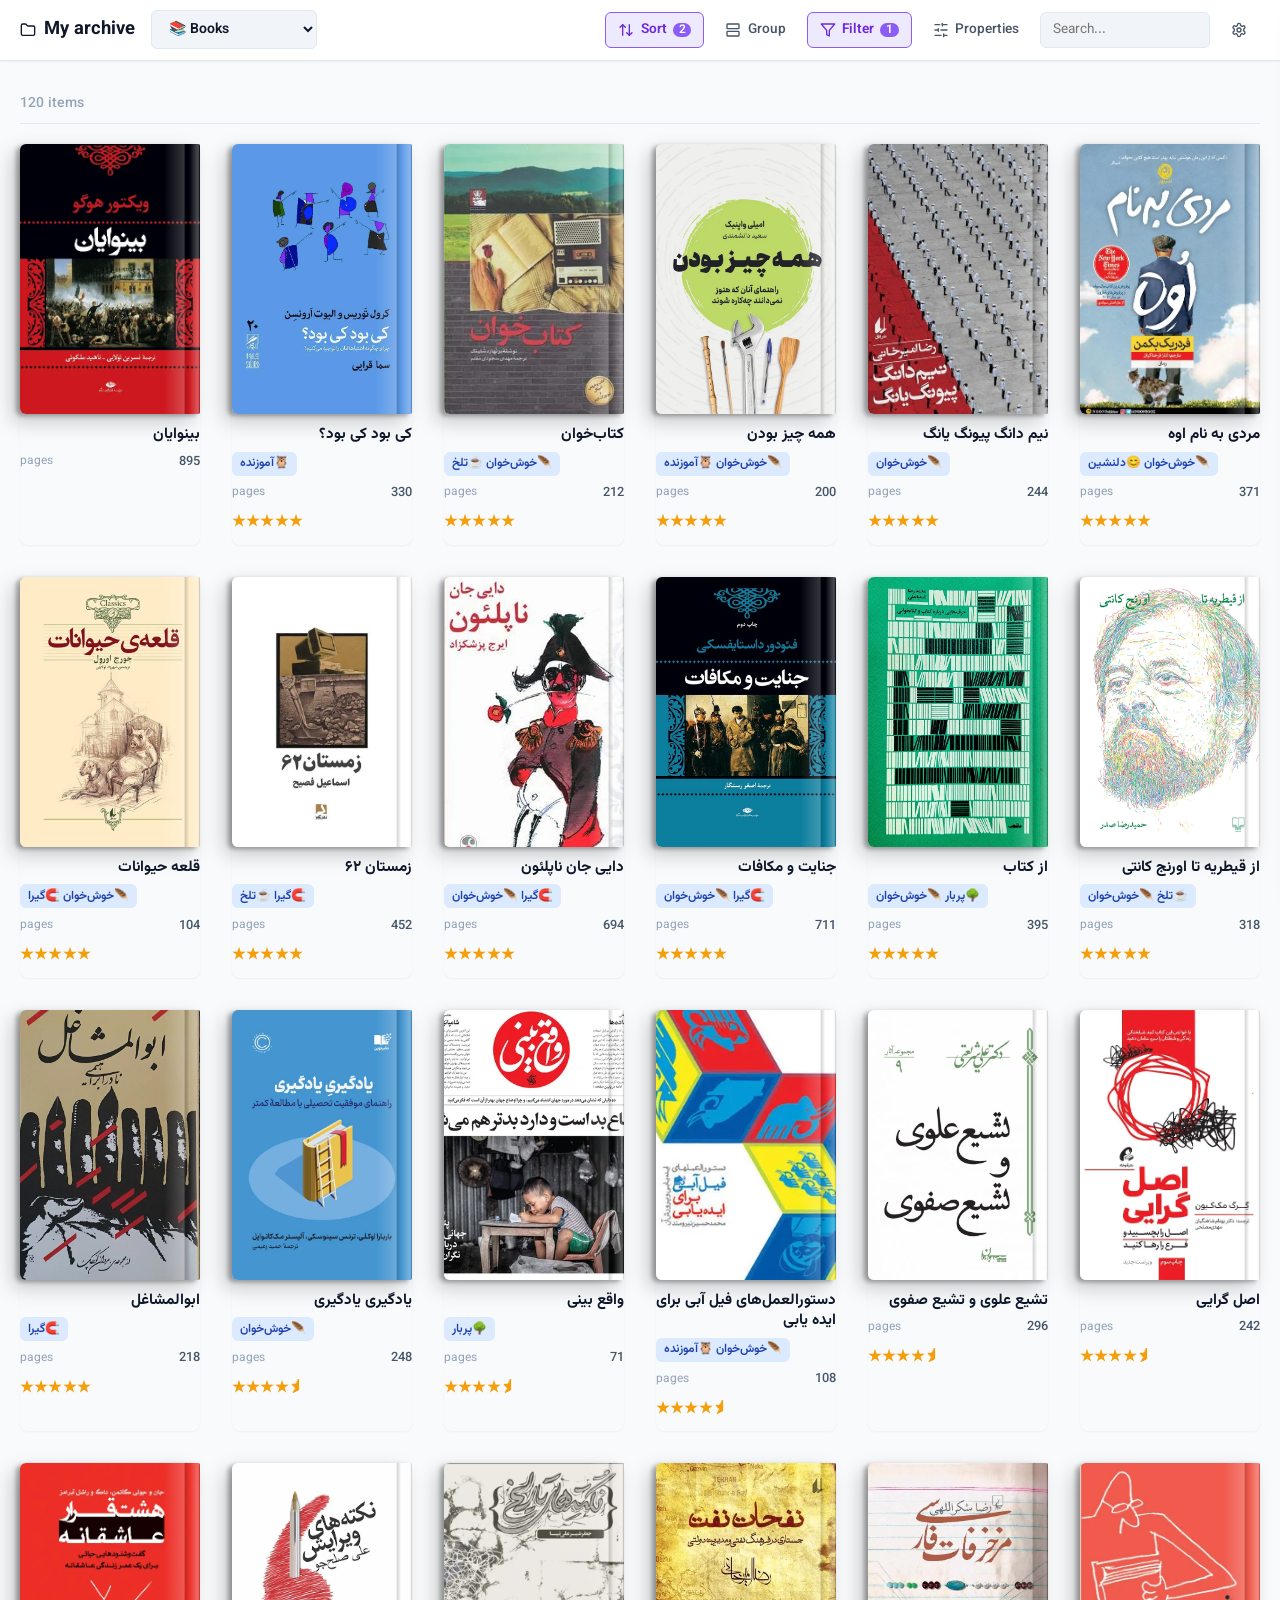
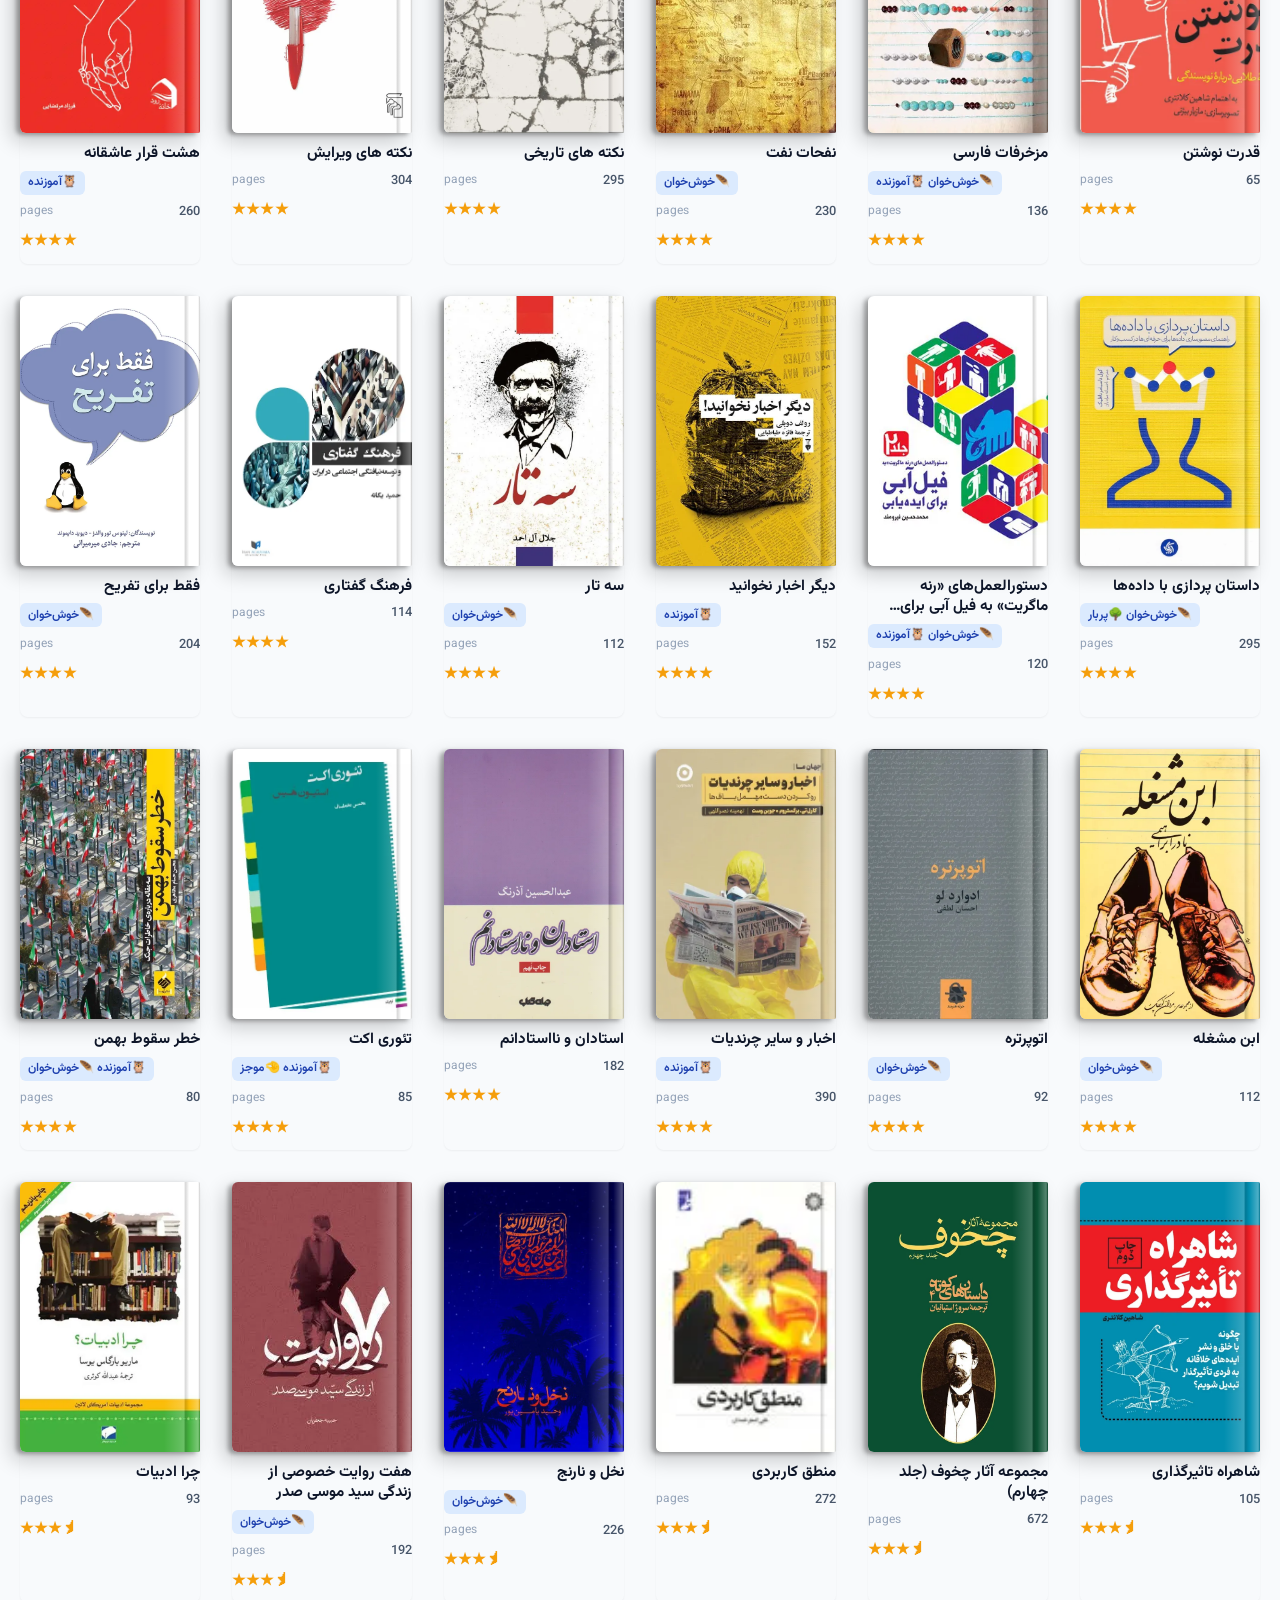
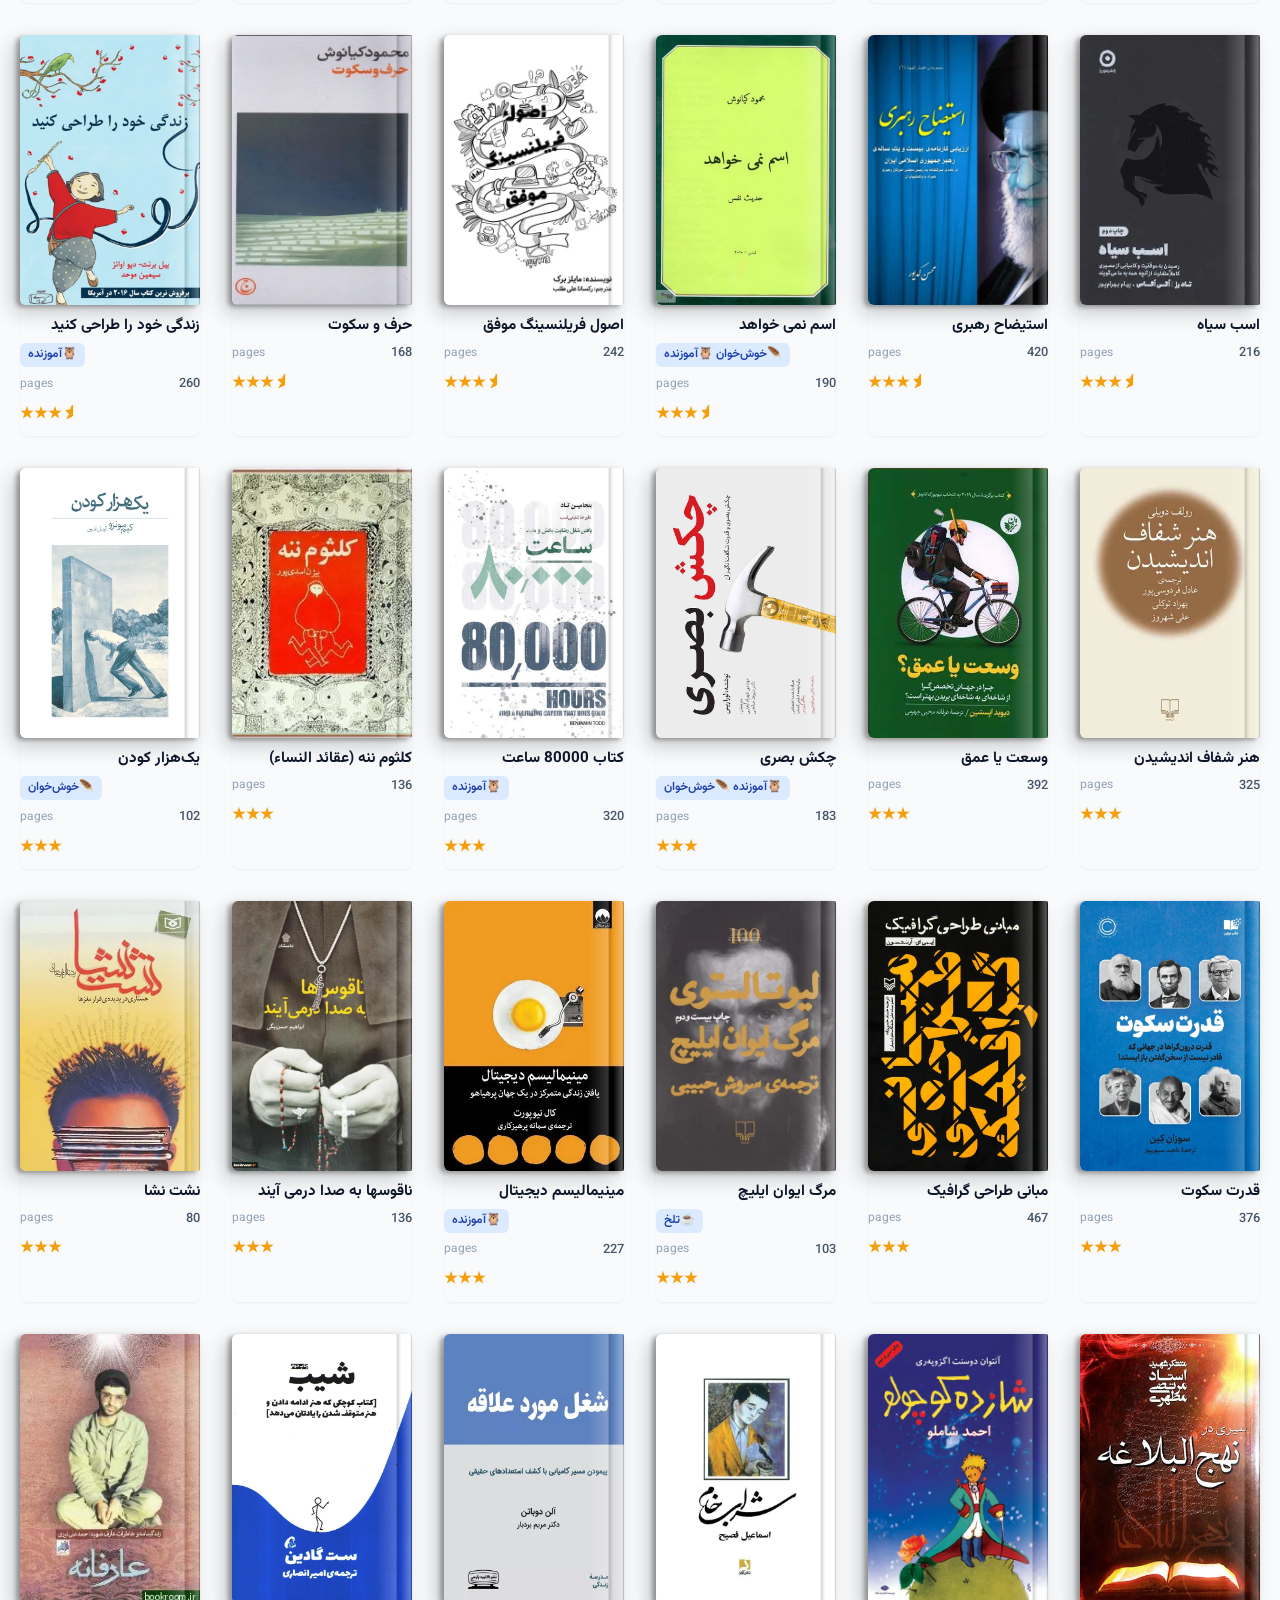
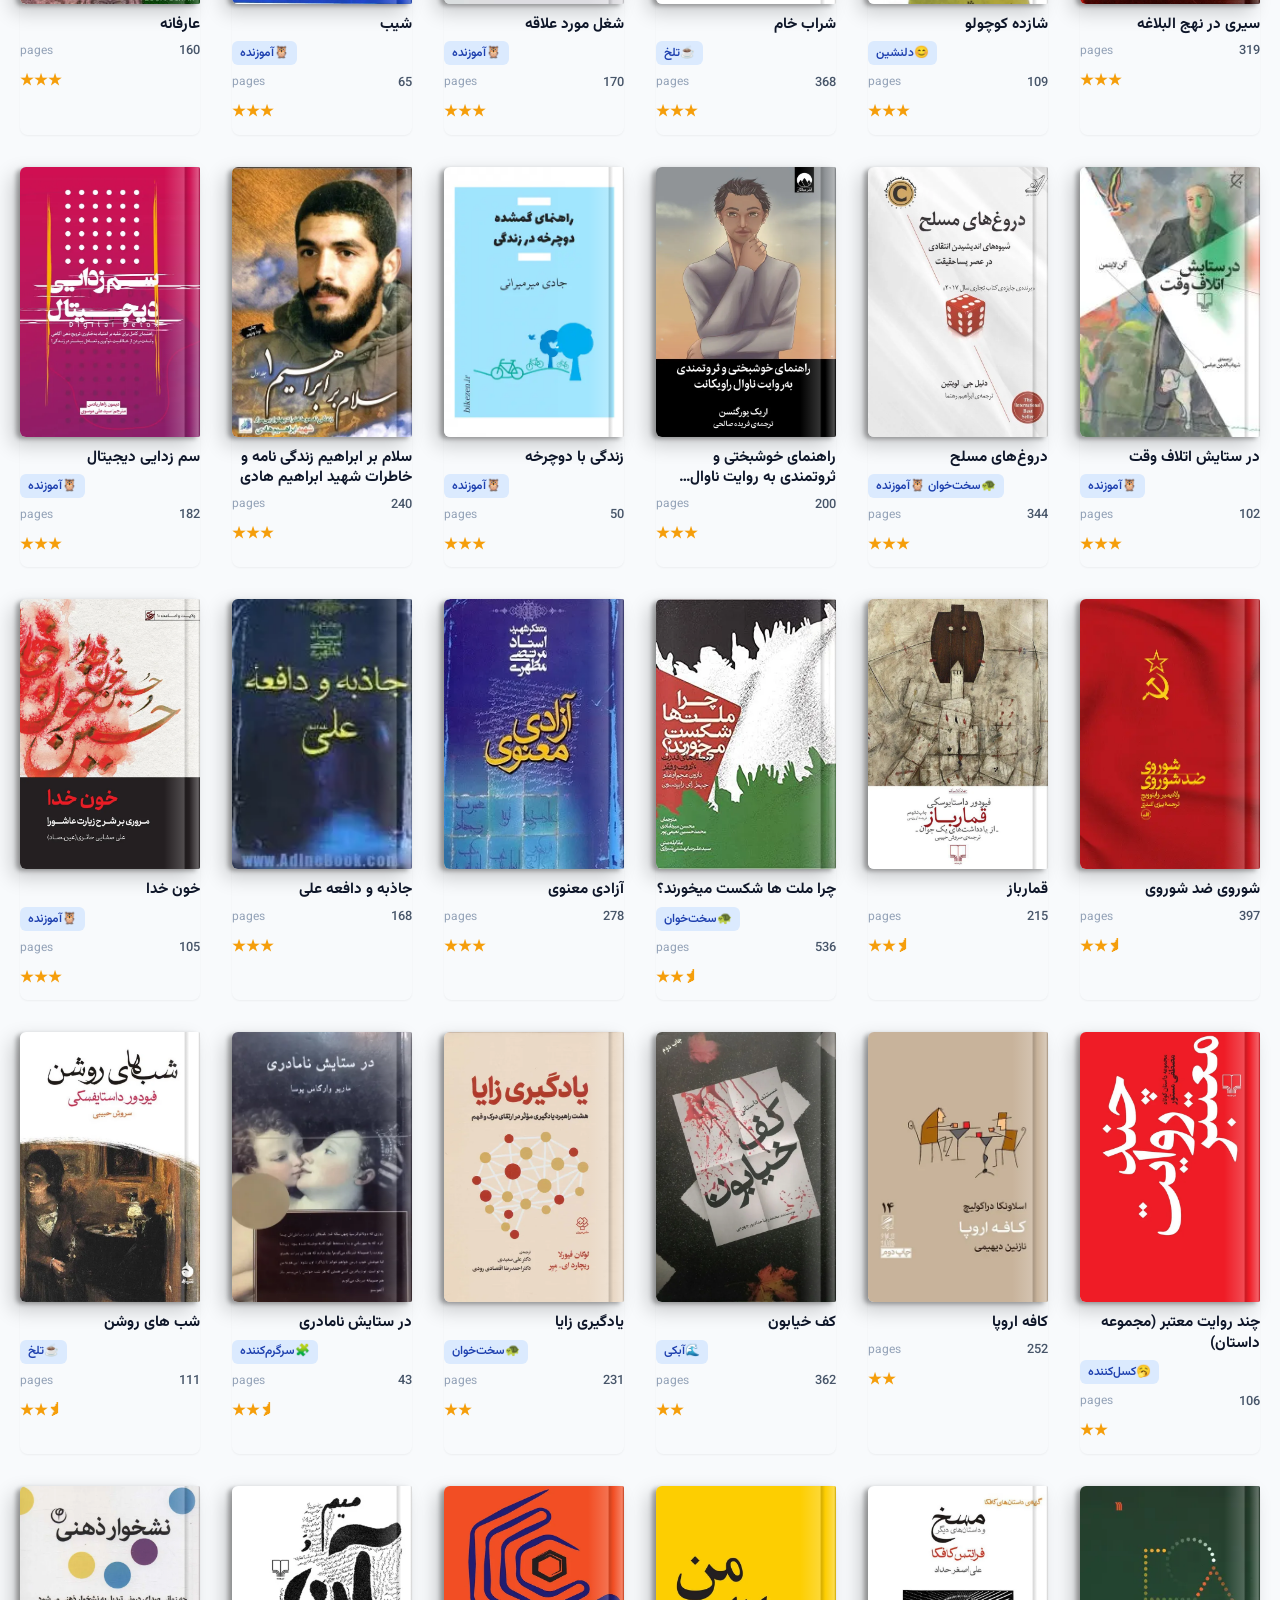
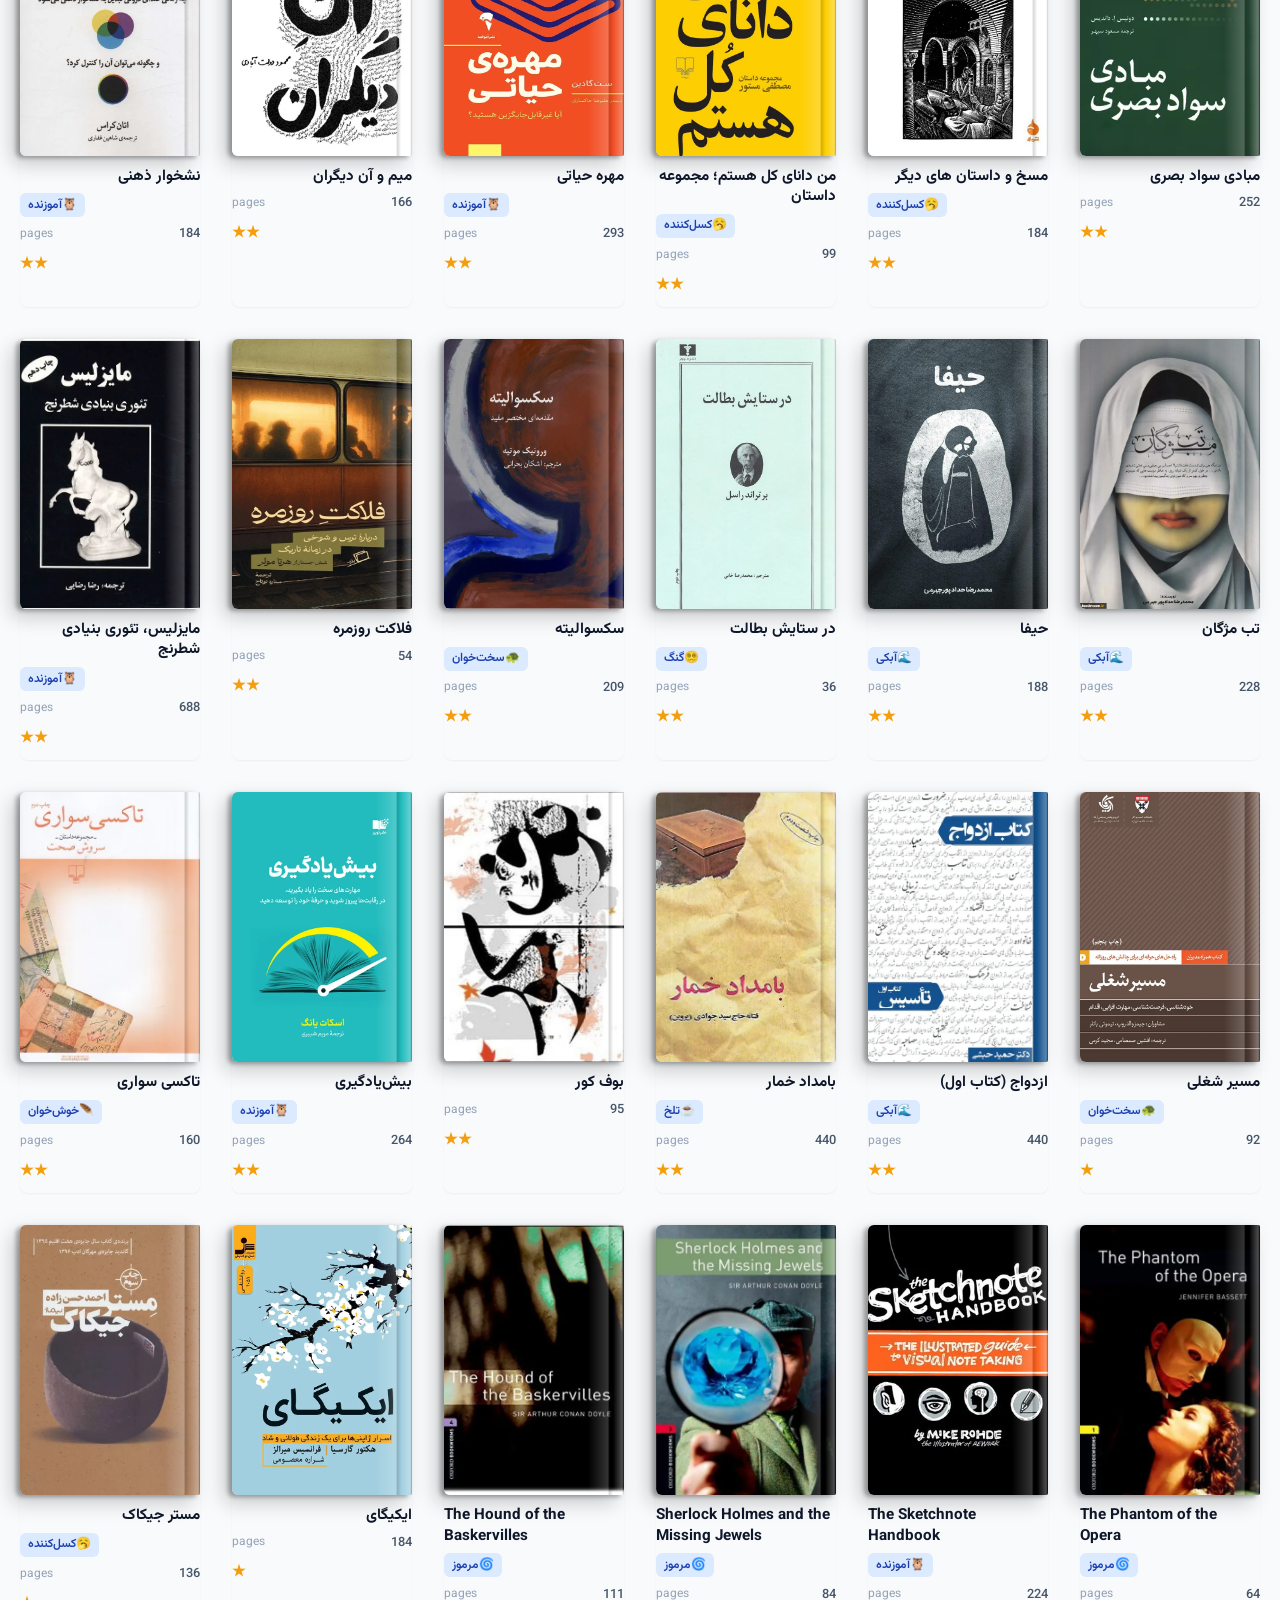
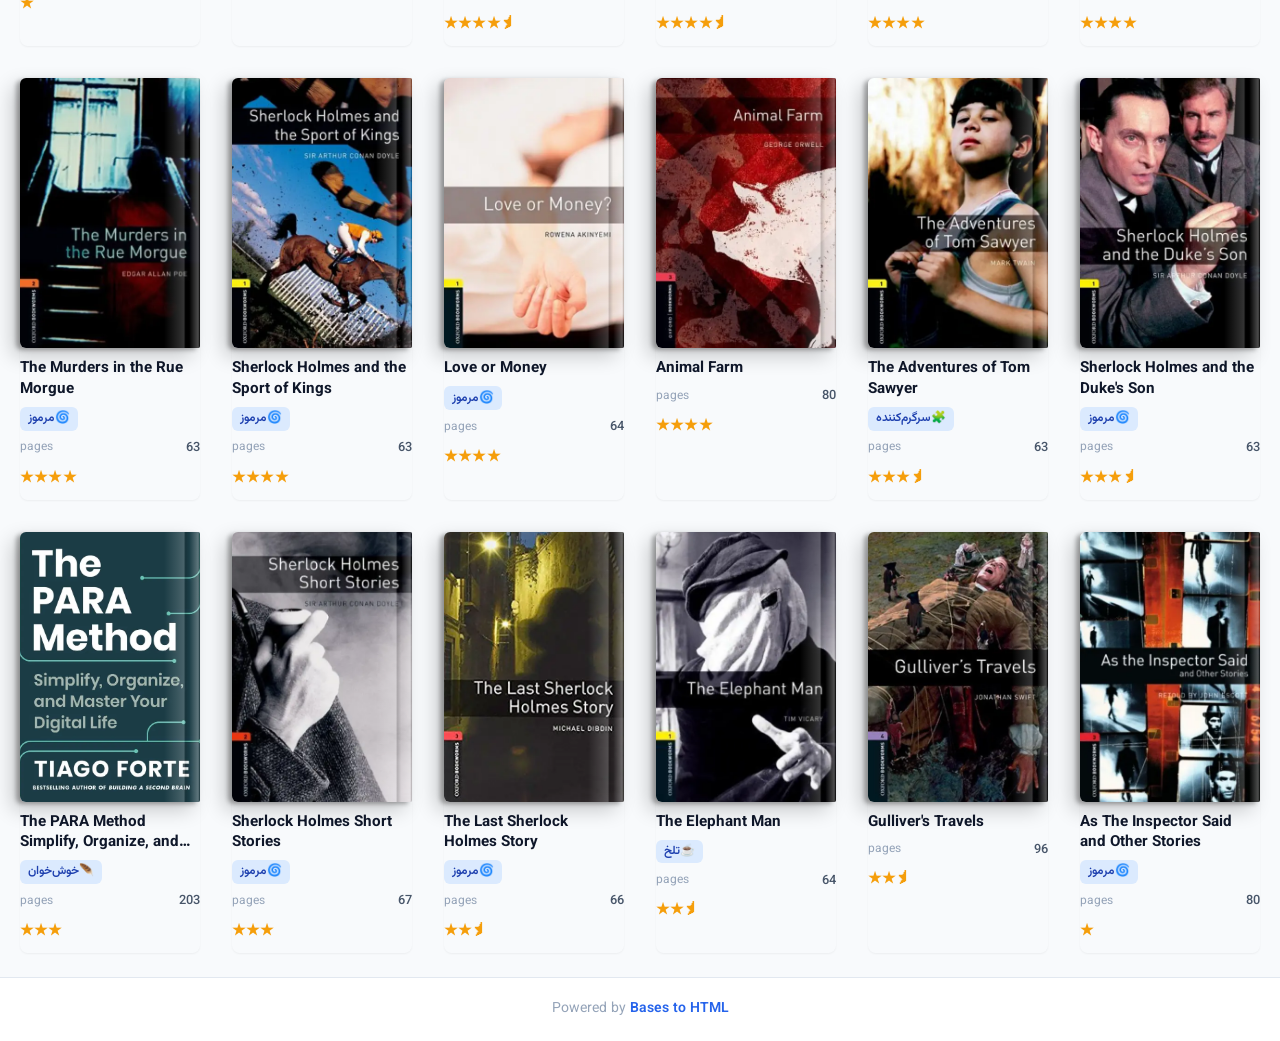
==== index.html @ 2ab8ea25 "first" ====
<!DOCTYPE html>
<html lang="en" data-theme="dark" data-width="normal" data-font="vazirmatn" style="--card-size: 180px; --aspect-ratio: 1.5; --css-aspect-ratio: 0.6666666666666666; --image-fit: cover;">
<head>
  <meta charset="UTF-8">
  <meta name="viewport" content="width=device-width, initial-scale=1.0">
  <title>My archive</title>
  <link rel="preconnect" href="https://fonts.googleapis.com">
<link rel="preconnect" href="https://fonts.gstatic.com" crossorigin>
<link href="https://fonts.googleapis.com/css2?family=Inter:wght@400;500;600;700&family=Vazirmatn:wght@400;500;600;700&display=swap" rel="stylesheet">
  <link rel="stylesheet" href="assets/css/styles.css">
  
</head>
<body data-base-id="all" data-base-name="all">
  <svg xmlns="http://www.w3.org/2000/svg" style="display:none;" aria-hidden="true">
  <defs>
    <!-- Folder -->
    <symbol id="lucide-folder" viewBox="0 0 24 24" fill="none" stroke="currentColor" stroke-width="2" stroke-linecap="round" stroke-linejoin="round">
      <path d="M20 20a2 2 0 0 0 2-2V8a2 2 0 0 0-2-2h-7.9a2 2 0 0 1-1.69-.9L9.6 3.9A2 2 0 0 0 7.93 3H4a2 2 0 0 0-2 2v13a2 2 0 0 0 2 2Z"/>
    </symbol>

    <!-- Sort (arrow-up-down) -->
    <symbol id="lucide-sort" viewBox="0 0 24 24" fill="none" stroke="currentColor" stroke-width="2" stroke-linecap="round" stroke-linejoin="round">
      <path d="m21 16-4 4-4-4"/><path d="M17 20V4"/><path d="m3 8 4-4 4 4"/><path d="M7 4v16"/>
    </symbol>

    <!-- Group (rows-2) -->
    <symbol id="lucide-group" viewBox="0 0 24 24" fill="none" stroke="currentColor" stroke-width="2" stroke-linecap="round" stroke-linejoin="round">
      <rect width="18" height="7" x="3" y="3" rx="1"/><rect width="18" height="7" x="3" y="14" rx="1"/>
    </symbol>

    <!-- Filter -->
    <symbol id="lucide-filter" viewBox="0 0 24 24" fill="none" stroke="currentColor" stroke-width="2" stroke-linecap="round" stroke-linejoin="round">
      <polygon points="22 3 2 3 10 12.46 10 19 14 21 14 12.46 22 3"/>
    </symbol>

    <!-- Properties (sliders-horizontal) -->
    <symbol id="lucide-properties" viewBox="0 0 24 24" fill="none" stroke="currentColor" stroke-width="2" stroke-linecap="round" stroke-linejoin="round">
      <line x1="21" x2="14" y1="4" y2="4"/><line x1="10" x2="3" y1="4" y2="4"/>
      <line x1="21" x2="12" y1="12" y2="12"/><line x1="8" x2="3" y1="12" y2="12"/>
      <line x1="21" x2="16" y1="20" y2="20"/><line x1="12" x2="3" y1="20" y2="20"/>
      <line x1="14" x2="14" y1="2" y2="6"/><line x1="8" x2="8" y1="10" y2="14"/><line x1="16" x2="16" y1="18" y2="22"/>
    </symbol>

    <!-- Search -->
    <symbol id="lucide-search" viewBox="0 0 24 24" fill="none" stroke="currentColor" stroke-width="2" stroke-linecap="round" stroke-linejoin="round">
      <circle cx="11" cy="11" r="8"/><path d="m21 21-4.3-4.3"/>
    </symbol>

    <!-- Settings -->
    <symbol id="lucide-settings" viewBox="0 0 24 24" fill="none" stroke="currentColor" stroke-width="2" stroke-linecap="round" stroke-linejoin="round">
      <path d="M12.22 2h-.44a2 2 0 0 0-2 2v.18a2 2 0 0 1-1 1.73l-.43.25a2 2 0 0 1-2 0l-.15-.08a2 2 0 0 0-2.73.73l-.22.38a2 2 0 0 0 .73 2.73l.15.1a2 2 0 0 1 1 1.72v.51a2 2 0 0 1-1 1.74l-.15.09a2 2 0 0 0-.73 2.73l.22.38a2 2 0 0 0 2.73.73l.15-.08a2 2 0 0 1 2 0l.43.25a2 2 0 0 1 1 1.73V20a2 2 0 0 0 2 2h.44a2 2 0 0 0 2-2v-.18a2 2 0 0 1 1-1.73l.43-.25a2 2 0 0 1 2 0l.15.08a2 2 0 0 0 2.73-.73l.22-.39a2 2 0 0 0-.73-2.73l-.15-.08a2 2 0 0 1-1-1.74v-.5a2 2 0 0 1 1-1.74l.15-.09a2 2 0 0 0 .73-2.73l-.22-.38a2 2 0 0 0-2.73-.73l-.15.08a2 2 0 0 1-2 0l-.43-.25a2 2 0 0 1-1-1.73V4a2 2 0 0 0-2-2z"/><circle cx="12" cy="12" r="3"/>
    </symbol>

    <!-- Plus -->
    <symbol id="lucide-plus" viewBox="0 0 24 24" fill="none" stroke="currentColor" stroke-width="2" stroke-linecap="round" stroke-linejoin="round">
      <path d="M5 12h14"/><path d="M12 5v14"/>
    </symbol>

    <!-- Trash-2 -->
    <symbol id="lucide-trash" viewBox="0 0 24 24" fill="none" stroke="currentColor" stroke-width="2" stroke-linecap="round" stroke-linejoin="round">
      <path d="M3 6h18"/><path d="M19 6v14c0 1-1 2-2 2H7c-1 0-2-1-2-2V6"/><path d="M8 6V4c0-1 1-2 2-2h4c1 0 2 1 2 2v2"/><line x1="10" x2="10" y1="11" y2="17"/><line x1="14" x2="14" y1="11" y2="17"/>
    </symbol>

    <!-- Grip-vertical -->
    <symbol id="lucide-grip-vertical" viewBox="0 0 24 24" fill="none" stroke="currentColor" stroke-width="2" stroke-linecap="round" stroke-linejoin="round">
      <circle cx="9" cy="12" r="1"/><circle cx="9" cy="5" r="1"/><circle cx="9" cy="19" r="1"/><circle cx="15" cy="12" r="1"/><circle cx="15" cy="5" r="1"/><circle cx="15" cy="19" r="1"/>
    </symbol>

    <!-- X -->
    <symbol id="lucide-x" viewBox="0 0 24 24" fill="none" stroke="currentColor" stroke-width="2" stroke-linecap="round" stroke-linejoin="round">
      <path d="M18 6 6 18"/><path d="m6 6 12 12"/>
    </symbol>

    <!-- Book-open -->
    <symbol id="lucide-book-open" viewBox="0 0 24 24" fill="none" stroke="currentColor" stroke-width="2" stroke-linecap="round" stroke-linejoin="round">
      <path d="M2 3h6a4 4 0 0 1 4 4v14a3 3 0 0 0-3-3H2z"/><path d="M22 3h-6a4 4 0 0 0-4 4v14a3 3 0 0 1 3-3h7z"/>
    </symbol>

    <!-- Sun -->
    <symbol id="lucide-sun" viewBox="0 0 24 24" fill="none" stroke="currentColor" stroke-width="2" stroke-linecap="round" stroke-linejoin="round">
      <circle cx="12" cy="12" r="4"/><path d="M12 2v2"/><path d="M12 20v2"/><path d="m4.93 4.93 1.41 1.41"/><path d="m17.66 17.66 1.41 1.41"/><path d="M2 12h2"/><path d="M20 12h2"/><path d="m6.34 17.66-1.41 1.41"/><path d="m19.07 4.93-1.41 1.41"/>
    </symbol>

    <!-- Moon -->
    <symbol id="lucide-moon" viewBox="0 0 24 24" fill="none" stroke="currentColor" stroke-width="2" stroke-linecap="round" stroke-linejoin="round">
      <path d="M12 3a6 6 0 0 0 9 9 9 9 0 1 1-9-9Z"/>
    </symbol>

    <!-- Type (Text property) -->
    <symbol id="lucide-type" viewBox="0 0 24 24" fill="none" stroke="currentColor" stroke-width="2" stroke-linecap="round" stroke-linejoin="round">
      <polyline points="4 7 4 4 20 4 20 7"/><line x1="9" x2="15" y1="20" y2="20"/><line x1="12" x2="12" y1="4" y2="20"/>
    </symbol>

    <!-- Hash (Number property) -->
    <symbol id="lucide-hash" viewBox="0 0 24 24" fill="none" stroke="currentColor" stroke-width="2" stroke-linecap="round" stroke-linejoin="round">
      <line x1="4" x2="20" y1="9" y2="9"/><line x1="4" x2="20" y1="15" y2="15"/><line x1="10" x2="8" y1="3" y2="21"/><line x1="16" x2="14" y1="3" y2="21"/>
    </symbol>

    <!-- Calendar (Date property) -->
    <symbol id="lucide-calendar" viewBox="0 0 24 24" fill="none" stroke="currentColor" stroke-width="2" stroke-linecap="round" stroke-linejoin="round">
      <path d="M8 2v4"/><path d="M16 2v4"/><rect width="18" height="18" x="3" y="4" rx="2"/><path d="M3 10h18"/>
    </symbol>

    <!-- Check-square (Checkbox property) -->
    <symbol id="lucide-check-square" viewBox="0 0 24 24" fill="none" stroke="currentColor" stroke-width="2" stroke-linecap="round" stroke-linejoin="round">
      <rect width="18" height="18" x="3" y="3" rx="2"/><path d="m9 12 2 2 4-4"/>
    </symbol>

    <!-- Tag (List/Tags property) -->
    <symbol id="lucide-tag" viewBox="0 0 24 24" fill="none" stroke="currentColor" stroke-width="2" stroke-linecap="round" stroke-linejoin="round">
      <path d="M12.586 2.586A2 2 0 0 0 11.172 2H4a2 2 0 0 0-2 2v7.172a2 2 0 0 0 .586 1.414l8.704 8.704a2.426 2.426 0 0 0 3.42 0l6.58-6.58a2.426 2.426 0 0 0 0-3.42z"/><circle cx="7.5" cy="7.5" r=".5" fill="currentColor"/>
    </symbol>

    <!-- Link-2 (Link property) -->
    <symbol id="lucide-link-2" viewBox="0 0 24 24" fill="none" stroke="currentColor" stroke-width="2" stroke-linecap="round" stroke-linejoin="round">
      <path d="M9 17H7A5 5 0 0 1 7 7h2"/><path d="M15 7h2a5 5 0 1 1 0 10h-2"/><line x1="8" x2="16" y1="12" y2="12"/>
    </symbol>

    <!-- File-text (File property) -->
    <symbol id="lucide-file-text" viewBox="0 0 24 24" fill="none" stroke="currentColor" stroke-width="2" stroke-linecap="round" stroke-linejoin="round">
      <path d="M15 2H6a2 2 0 0 0-2 2v16a2 2 0 0 0 2 2h12a2 2 0 0 0 2-2V7Z"/><path d="M14 2v4a2 2 0 0 0 2 2h4"/><path d="M10 9H8"/><path d="M16 13H8"/><path d="M16 17H8"/>
    </symbol>

    <!-- Calculator (Formula property) -->
    <symbol id="lucide-calculator" viewBox="0 0 24 24" fill="none" stroke="currentColor" stroke-width="2" stroke-linecap="round" stroke-linejoin="round">
      <rect width="16" height="20" x="4" y="2" rx="2"/><line x1="8" x2="16" y1="6" y2="6"/><line x1="16" x2="16" y1="14" y2="18"/><path d="M16 10h.01"/><path d="M12 10h.01"/><path d="M8 10h.01"/><path d="M12 14h.01"/><path d="M8 14h.01"/><path d="M12 18h.01"/><path d="M8 18h.01"/>
    </symbol>

    <!-- Image (Cover placeholder) -->
    <symbol id="lucide-image" viewBox="0 0 24 24" fill="none" stroke="currentColor" stroke-width="2" stroke-linecap="round" stroke-linejoin="round">
      <rect width="18" height="18" x="3" y="3" rx="2"/><circle cx="9" cy="9" r="2"/><path d="m21 15-3.086-3.086a2 2 0 0 0-2.828 0L6 21"/>
    </symbol>
  </defs>
</svg>

  <!-- Navbar -->
  <nav class="navbar">
    <div class="navbar-container">
      <div class="nav-brand-group">
        <a href="index.html" class="nav-brand" title="Home">
          <svg class="b2h-icon" aria-hidden="true"><use href="#lucide-folder"></use></svg>
          <span>My archive</span>
        </a>
        <div class="view-selector-wrapper">
          <select id="viewSelect" class="view-select">
            <option value="0">📚 Books</option>
<option value="1">🎬 Movies</option>
<option value="2">📺 Series</option>
<option value="3">🎈 Animations</option>
<option value="4">🎥 Documentaries</option>
<option value="5">⌛ Shorts</option>
<option value="6">🎭 Theatre</option>
<option value="7">🎙️ Podcasts</option>
<option value="8">✨ Medias</option>
          </select>
        </div>
      </div>

      <div class="nav-controls">
        <!-- Sort Button & Popover -->
        <div class="toolbar-btn-group">
          <button id="sortToggleBtn" class="toolbar-btn" title="Sort items">
            <svg class="b2h-icon" aria-hidden="true"><use href="#lucide-sort"></use></svg>
            <span>Sort</span>
            <span id="sortCountBadge" class="toolbar-btn-badge" style="display:none;">0</span>
          </button>
          <div id="sortPopover" class="bases-popover popover-align-left">
            <div class="popover-header">Sort by</div>
            <div id="sortRulesList" class="popover-rules-list"></div>
            <button id="addSortBtn" class="popover-add-btn"><svg class="b2h-icon b2h-icon-xs" aria-hidden="true"><use href="#lucide-plus"></use></svg> Add sort</button>
          </div>
        </div>

        <!-- Group Button & Popover -->
        <div class="toolbar-btn-group">
          <button id="groupToggleBtn" class="toolbar-btn" title="Group items">
            <svg class="b2h-icon" aria-hidden="true"><use href="#lucide-group"></use></svg>
            <span>Group</span>
          </button>
          <div id="groupPopover" class="bases-popover popover-align-left">
            <div class="popover-header">Group by</div>
            <div id="groupRulesList" class="popover-rules-list"></div>
            <button id="addGroupBtn" class="popover-add-btn"><svg class="b2h-icon b2h-icon-xs" aria-hidden="true"><use href="#lucide-plus"></use></svg> Add group</button>
          </div>
        </div>

        <!-- Filter Button & Popover -->
        <div class="toolbar-btn-group">
          <button id="filterToggleBtn" class="toolbar-btn" title="Filter items">
            <svg class="b2h-icon" aria-hidden="true"><use href="#lucide-filter"></use></svg>
            <span>Filter</span>
            <span id="filterCountBadge" class="toolbar-btn-badge" style="display:none;">0</span>
          </button>
          <div id="filterPopover" class="bases-popover popover-align-left" style="min-width: 440px;">
            <div class="popover-header">Filter</div>
            <div id="filterRulesList" class="popover-rules-list"></div>
            <button id="addFilterBtn" class="popover-add-btn"><svg class="b2h-icon b2h-icon-xs" aria-hidden="true"><use href="#lucide-plus"></use></svg> Add filter</button>
          </div>
        </div>

        <!-- Properties Button & Popover -->
        <div class="toolbar-btn-group">
          <button id="propertiesToggleBtn" class="toolbar-btn" title="Shown properties">
            <svg class="b2h-icon" aria-hidden="true"><use href="#lucide-properties"></use></svg>
            <span>Properties</span>
          </button>
          <div id="propertiesPopover" class="bases-popover popover-align-left">
            <div class="popover-header">Card properties</div>
            <div id="propertiesList" class="popover-rules-list"></div>
          </div>
        </div>

        <!-- Search Box -->
        <div class="search-box">
          <input type="text" id="searchInput" class="search-input" placeholder="Search..." autocomplete="off">
          <button id="searchClearBtn" class="search-clear-btn" title="Clear search"><svg class="b2h-icon b2h-icon-xs" aria-hidden="true"><use href="#lucide-x"></use></svg></button>
        </div>

        <!-- Settings Button -->
        <button id="settingsBtn" class="toolbar-btn" title="Display settings">
          <svg class="b2h-icon" aria-hidden="true"><use href="#lucide-settings"></use></svg>
        </button>
      </div>
    </div>
  </nav>

  <!-- Main content -->
  <main class="main-content" data-view-id="view-c9h2q9" data-view-name="📚 Books" data-view-type="cards">
    <div class="content-status-bar bases-status-bar">
      <span id="itemCountBadge" class="item-count-badge bases-item-count">0 items</span>
    </div>

    <div id="contentContainer" class="content-container bases-view-container"></div>
  </main>

  <!-- Settings drawer -->
  <div id="settingsDrawer" class="settings-drawer">
    <div class="drawer-header">
      <span class="drawer-title">Settings</span>
      <button id="drawerCloseBtn" class="drawer-close-btn"><svg class="b2h-icon" aria-hidden="true"><use href="#lucide-x"></use></svg></button>
    </div>
    <div class="drawer-body">
      <div class="setting-row">
        <span class="setting-label">Theme</span>
        <span class="setting-desc">Switch between light and dark display</span>
        <div class="theme-toggle-group">
          <button id="themeLightBtn" class="theme-toggle-btn"><svg class="b2h-icon b2h-icon-sm" aria-hidden="true"><use href="#lucide-sun"></use></svg> Light</button>
          <button id="themeDarkBtn" class="theme-toggle-btn active"><svg class="b2h-icon b2h-icon-sm" aria-hidden="true"><use href="#lucide-moon"></use></svg> Dark</button>
        </div>
      </div>

      <div class="setting-row">
        <span class="setting-label">Page width</span>
        <span class="setting-desc">Adjust the reading width</span>
        <div class="width-toggle-group">
          <button id="widthNarrowBtn" class="width-toggle-btn">Narrow</button>
          <button id="widthNormalBtn" class="width-toggle-btn active">Normal</button>
          <button id="widthFullBtn" class="width-toggle-btn">Full</button>
        </div>
      </div>

      <div class="setting-row">
        <span class="setting-label">Font</span>
        <span class="setting-desc">Select typography style</span>
        <select id="fontSelect" class="font-select">
          <option value="vazirmatn">Vazirmatn (Default)</option>
          <option value="inter">Inter</option>
          <option value="system-sans">System Sans-Serif</option>
          <option value="system-serif">System Serif</option>
        </select>
      </div>
    </div>
  </div>

  <!-- Note details modal -->
  <div id="modalOverlay" class="modal-overlay"></div>
  <div id="noteModal" class="note-modal">
    <div class="modal-header">
      <h2 id="modalTitle" class="modal-title"></h2>
      <button id="modalCloseBtn" class="modal-close-btn"><svg class="b2h-icon" aria-hidden="true"><use href="#lucide-x"></use></svg></button>
    </div>
    <div class="modal-body">
      <div id="modalProperties" class="modal-properties"></div>
      <div id="modalMarkdownContent" class="modal-markdown-content" dir="auto"></div>
    </div>
  </div>

  <!-- Footer -->
  <footer class="site-footer">
    Powered by <a href="https://github.com/fardm/bases-to-html" target="_blank" rel="noopener">Bases to HTML</a>
  </footer>

  <!-- Data island -->
  <script id="base-data" type="application/json">
    {"base":{"id":"all","title":"all","formulas":{"starRating":"if(rating == 5, \"★★★★★\",\nif(rating == 4.5, \"★★★★⯨\",\nif(rating == 4, \"★★★★\",\nif(rating == 3.5, \"★★★⯨\",\nif(rating == 3, \"★★★\",\nif(rating == 2.5, \"★★⯨\",\nif(rating == 2, \"★★\",\nif(rating == 1.5, \"★⯨\",\nif(rating == 1, \"★\",\n\"\"\n)))))))))"},"summaries":{},"views":[{"id":"view-c9h2q9","type":"cards","name":"📚 Books","filters":{"and":["file.hasTag(\"Book\")"]},"order":["file.name","badge","pages","formula.starRating"],"sort":[{"property":"language","direction":"DESC"},{"property":"rating","direction":"DESC"}],"image":"note.cover","cardSize":180,"imageAspectRatio":1.5,"imageFit":""},{"id":"view-5iuhnd","type":"cards","name":"🎬 Movies","filters":{"and":["file.hasTag(\"Movie\")","file.name != \"New Movie\"","type.contains(\"film\")"]},"order":["file.name","badge","formula.starRating"],"sort":[{"property":"rating","direction":"DESC"}],"image":"note.cover","cardSize":200,"imageAspectRatio":1.5,"imageFit":""},{"id":"view-f8oh9p","type":"cards","name":"📺 Series","filters":{"and":["file.hasTag(\"Movie\")","file.name != \"New Movie\"","type == \"series\""]},"order":["file.name","badge","formula.starRating"],"sort":[{"property":"rating","direction":"DESC"}],"image":"note.cover","cardSize":200,"imageAspectRatio":1.55,"imageFit":""},{"id":"view-g5ze1y","type":"cards","name":"🎈 Animations","filters":{"and":["file.hasTag(\"Movie\")","file.name != \"New Movie\"","type == \"animation\""]},"order":["file.name","badge","formula.starRating"],"sort":[{"property":"date","direction":"DESC"}],"image":"note.cover","cardSize":200,"imageAspectRatio":1.5,"imageFit":""},{"id":"view-tejlu7","type":"cards","name":"🎥 Documentaries","filters":{"and":["file.hasTag(\"Movie\")","file.name != \"New Movie\"","type == \"documentary\""]},"order":["file.name","badge","formula.starRating"],"sort":[{"property":"date","direction":"DESC"}],"image":"note.cover","cardSize":200,"imageAspectRatio":1.5,"imageFit":""},{"id":"view-m21g2l","type":"cards","name":"⌛ Shorts","filters":{"and":["file.hasTag(\"Movie\")","file.name != \"New Movie\"","type == \"short\""]},"order":["file.name","badge","formula.starRating"],"sort":[{"property":"rating","direction":"DESC"}],"image":"note.cover","cardSize":200,"imageAspectRatio":1.5,"imageFit":""},{"id":"view-f1wqxu","type":"cards","name":"🎭 Theatre","filters":{"and":["file.hasTag(\"Movie\")","file.name != \"New Movie\"","type.contains(\"theatre\")"]},"order":["file.name","badge","formula.starRating"],"sort":[{"property":"rating","direction":"DESC"}],"image":"note.cover","cardSize":200,"imageAspectRatio":1.5,"imageFit":""},{"id":"view-of5t3g","type":"cards","name":"🎙️ Podcasts","filters":{"and":["file.hasTag(\"Podcast\")"]},"order":["file.name","badge","formula.starRating"],"sort":[{"property":"rating","direction":"DESC"}],"image":"note.cover","cardSize":180,"imageAspectRatio":1,"imageFit":""},{"id":"view-n2wrxs","type":"cards","name":"✨ Medias","filters":{"and":["file.hasTag(\"Media\")"]},"order":["file.name","author","formula.starRating"],"sort":[{"property":"date","direction":"DESC"},{"property":"rating","direction":"DESC"}],"image":"note.cover","cardSize":230,"imageAspectRatio":0.55,"imageFit":""}],"propertyTypes":{"file":{"id":"file","name":"file","type":"text","icon":"file-text"},"file.name":{"id":"file.name","name":"file.name","type":"text","icon":"file-text"},"file.tags":{"id":"file.tags","name":"file.tags","type":"list","icon":"tag"},"author":{"id":"author","name":"author","type":"list","icon":"tag"},"translator":{"id":"translator","name":"translator","type":"text","icon":"type"},"pages":{"id":"pages","name":"pages","type":"number","icon":"hash"},"rating":{"id":"rating","name":"rating","type":"number","icon":"hash"},"date":{"id":"date","name":"date","type":"date","icon":"calendar"},"status":{"id":"status","name":"status","type":"text","icon":"type"},"cover":{"id":"cover","name":"cover","type":"link","icon":"link-2"},"tags":{"id":"tags","name":"tags","type":"list","icon":"tag"},"badge":{"id":"badge","name":"badge","type":"list","icon":"tag"},"genre":{"id":"genre","name":"genre","type":"text","icon":"type"},"cover_source":{"id":"cover_source","name":"cover_source","type":"text","icon":"type"},"type":{"id":"type","name":"type","type":"text","icon":"type"},"language":{"id":"language","name":"language","type":"text","icon":"type"},"length":{"id":"length","name":"length","type":"text","icon":"type"},"link":{"id":"link","name":"link","type":"list","icon":"tag"},"media_link":{"id":"media_link","name":"media_link","type":"text","icon":"type"},"video":{"id":"video","name":"video","type":"text","icon":"type"},"publisher":{"id":"publisher","name":"publisher","type":"text","icon":"type"},"year":{"id":"year","name":"year","type":"number","icon":"hash"},"blog":{"id":"blog","name":"blog","type":"text","icon":"type"},"aliases":{"id":"aliases","name":"aliases","type":"list","icon":"tag"},"source":{"id":"source","name":"source","type":"text","icon":"type"},"title":{"id":"title","name":"title","type":"text","icon":"type"},"media":{"id":"media","name":"media","type":"text","icon":"type"},"scoreImdb":{"id":"scoreImdb","name":"scoreImdb","type":"number","icon":"hash"},"country":{"id":"country","name":"country","type":"text","icon":"type"},"director":{"id":"director","name":"director","type":"list","icon":"tag"},"formula.starRating":{"id":"formula.starRating","name":"formula.starRating","type":"text","icon":"calculator"}}},"exportScope":"properties-only","exportedData":"filtered","items":[{"id":"Sources/یک‌هزار کودن.md","title":"یک‌هزار کودن","path":"Sources/یک‌هزار کودن.md","folder":"Sources","tags":["Book"],"properties":{"author":["Quim Monzó"],"translator":"آرمان امین","pages":102,"rating":3,"date":"2026-04-04T00:00:00.000Z","status":"🟩 Done","cover":"[[ykhzar-kwdn.webp]]","tags":["Book"],"badge":["🪶خوش‌خوان"],"genre":null,"cover_source":"https://m.media-amazon.com/images/S/compressed.photo.goodreads.com/books/1672576307i/75467513.jpg","type":"Short Story","language":"fa"},"computedFormulas":{"starRating":"★★★"},"coverImage":"assets/images/ykhzar-kwdn-50aj3s.webp","coverAssetRelativePath":"assets/images/ykhzar-kwdn-50aj3s.webp"},{"id":"Sources/یونابامبر.md","title":"یونابامبر","path":"Sources/یونابامبر.md","folder":"Sources","tags":["Podcast"],"properties":{"author":null,"length":"110 min","rating":4,"status":null,"date":"2025-03-28T00:00:00.000Z","link":null,"cover":"[[ywnabambr.webp]]","tags":["Podcast"],"cover_source":"https://s3.castbox.fm/2e/4e/ab/a277df9ddad004eb959e6299a939f501c7_scaled_v1_400.jpg"},"computedFormulas":{"starRating":"★★★★"},"coverImage":"assets/images/ywnabambr-7bvpll.webp","coverAssetRelativePath":"assets/images/ywnabambr-7bvpll.webp"},{"id":"Sources/یادگیری یادگیری.md","title":"یادگیری یادگیری","path":"Sources/یادگیری یادگیری.md","folder":"Sources","tags":["Book"],"properties":{"author":["Barbara Oakley"],"pages":248,"rating":4.5,"date":"2025-05-01T00:00:00.000Z","status":"✍ To write","cover":"[[yadgyry-yadgyry.webp]]","tags":["Book"],"badge":["🪶خوش‌خوان"],"cover_source":"https://images-na.ssl-images-amazon.com/images/S/compressed.photo.goodreads.com/books/1678958674i/123254244.jpg","language":"fa"},"computedFormulas":{"starRating":"★★★★⯨"},"coverImage":"assets/images/yadgyry-yadgyry-dts1cn.webp","coverAssetRelativePath":"assets/images/yadgyry-yadgyry-dts1cn.webp"},{"id":"Sources/یادگیری زایا.md","title":"یادگیری زایا","path":"Sources/یادگیری زایا.md","folder":"Sources","tags":["Book"],"properties":{"author":null,"pages":231,"rating":2,"date":"2025-05-17T00:00:00.000Z","status":"🟩 Done","cover":"[[yadgyry-zaya.webp]]","tags":["Book"],"badge":["🐢سخت‌خوان"],"cover_source":"https://www.iranketab.ir/Images/ProductImages/ddbb022862d746f693ec326801975f38.jpg","language":"fa"},"computedFormulas":{"starRating":"★★"},"coverImage":"assets/images/yadgyry-zaya-jksvtl.webp","coverAssetRelativePath":"assets/images/yadgyry-zaya-jksvtl.webp"},{"id":"Sources/گیزموندو.md","title":"گیزموندو","path":"Sources/گیزموندو.md","folder":"Sources","tags":["Podcast"],"properties":{"author":null,"length":"103 min","rating":4,"status":null,"date":"2025-10-05T00:00:00.000Z","link":[],"cover":"[[gyzmwndw.webp]]","tags":["Podcast"],"cover_source":"https://s3.castbox.fm/30/24/f7/f63f08f2652671621748ecbb7549e55202_scaled_v1_400.jpg"},"computedFormulas":{"starRating":"★★★★"},"coverImage":"assets/images/gyzmwndw-c0ikhr.webp","coverAssetRelativePath":"assets/images/gyzmwndw-c0ikhr.webp"},{"id":"Sources/گپ و گفت محمدرضا شعبانعلی و عادل طالبی.md","title":"گپ و گفت محمدرضا شعبانعلی و عادل طالبی","path":"Sources/گپ و گفت محمدرضا شعبانعلی و عادل طالبی.md","folder":"Sources","tags":["Podcast"],"properties":{"author":["[[محمدرضا شعبانعلی]]"],"length":"77 min","cover":"[[gp-w-gft-mhmdrdha-shabanaly-w-aadl-talby.webp]]","rating":3,"status":null,"link":["https://t.me/kar_kasb/16395"],"date":"2024-04-27T00:00:00.000Z","tags":["Podcast"],"cover_source":"https://s32.picofile.com/file/8478577818/%D8%B9%D8%A7%D8%AF%D9%84_%D8%B7%D8%A7%D9%84%D8%A8%DB%8C_%D8%B4%D8%B9%D8%A8%D8%A7%D9%86%D8%B9%D9%84%DB%8C.jpg"},"computedFormulas":{"starRating":"★★★"},"coverImage":"assets/images/gp-w-gft-mhmdrdha-shabanaly-w-aadl-talby-5s323r.webp","coverAssetRelativePath":"assets/images/gp-w-gft-mhmdrdha-shabanaly-w-aadl-talby-5s323r.webp"},{"id":"Sources/گفتگو با پیمان کرمی.md","title":"گفتگو با پیمان کرمی","path":"Sources/گفتگو با پیمان کرمی.md","folder":"Sources","tags":["Podcast"],"properties":{"author":["امین آرامش"],"length":"121 min","rating":4,"status":"🟩 Done","date":"2024-10-24T00:00:00.000Z","link":null,"cover":"[[gftgw-ba-pyman-krmy.webp]]","tags":["Podcast"],"cover_source":"https://s3.castbox.fm/aa/75/50/fc389bc28df41efe7fffefa5e9a16c5bed_scaled_v1_400.jpg"},"computedFormulas":{"starRating":"★★★★"},"coverImage":"assets/images/gftgw-ba-pyman-krmy-7uw74f.webp","coverAssetRelativePath":"assets/images/gftgw-ba-pyman-krmy-7uw74f.webp"},{"id":"Sources/گفتگو با مهدی احمدی - راه‌اندازی رسانه آزاد.md","title":"گفتگو با مهدی احمدی - راه‌اندازی رسانه آزاد","path":"Sources/گفتگو با مهدی احمدی - راه‌اندازی رسانه آزاد.md","folder":"Sources","tags":["Podcast"],"properties":{"author":null,"length":"95 min","rating":3,"status":"🟩 Done","date":"2024-11-18T00:00:00.000Z","link":null,"cover":"[[gftgw-ba-mhdy-ahmdy-rahandazy-rsanh-aazad.webp]]","tags":["Podcast"],"cover_source":"https://s3.castbox.fm/38/0d/dc/a42fddd1aa45401a0299d332bcb573ba16_scaled_v1_400.jpg"},"computedFormulas":{"starRating":"★★★"},"coverImage":"assets/images/gftgw-ba-mhdy-ahmdy-rahandazy-rsanh-aazad-27hb2o.webp","coverAssetRelativePath":"assets/images/gftgw-ba-mhdy-ahmdy-rahandazy-rsanh-aazad-27hb2o.webp"},{"id":"Sources/گفتگو با مهدی آخی درباره مدل‌های زبانی بزرگ.md","title":"گفتگو با مهدی آخی درباره مدل‌های زبانی بزرگ","path":"Sources/گفتگو با مهدی آخی درباره مدل‌های زبانی بزرگ.md","folder":"Sources","tags":["Podcast","هوش_مصنوعی"],"properties":{"author":["امیر پورمند"],"length":"144 min","rating":4,"status":"🟩 Done","date":"2024-09-29T00:00:00.000Z","link":null,"cover":"[[gftgw-ba-mhdy-aakhy-drbarh-mdlhay-zbany-bzrg.webp]]","tags":["Podcast","هوش_مصنوعی"],"cover_source":"https://s3.castbox.fm/5f/2d/17/f23361428f86095c0ad82f589e.jpg"},"computedFormulas":{"starRating":"★★★★"},"coverImage":"assets/images/gftgw-ba-mhdy-aakhy-drbarh-mdlhay-zbany-bzrg-i5mbrs.webp","coverAssetRelativePath":"assets/images/gftgw-ba-mhdy-aakhy-drbarh-mdlhay-zbany-bzrg-i5mbrs.webp"},{"id":"Sources/گفتگو با مرتضی شجاعی درآمد دلاری.md","title":"گفتگو با مرتضی شجاعی درآمد دلاری","path":"Sources/گفتگو با مرتضی شجاعی درآمد دلاری.md","folder":"Sources","tags":["Podcast"],"properties":{"author":["امین آرامش"],"length":"142 min","rating":3,"status":"🟩 Done","date":"2024-11-03T00:00:00.000Z","link":null,"cover":"[[gftgw-ba-mrtdhy-shjaay-draamd-dlary.webp]]","tags":["Podcast"],"cover_source":"https://s3.castbox.fm/5f/61/20/5cfbde933d42c54e280f04a425d4222c5f_scaled_v1_400.jpg"},"computedFormulas":{"starRating":"★★★"},"coverImage":"assets/images/gftgw-ba-mrtdhy-shjaay-draamd-dlary-ahqgey.webp","coverAssetRelativePath":"assets/images/gftgw-ba-mrtdhy-shjaay-draamd-dlary-ahqgey.webp"},{"id":"Sources/گفتگو با محمدعلی صدرایی - کارشناس پردازش زبان‌های طبیعی.md","title":"گفتگو با محمدعلی صدرایی - کارشناس پردازش زبان‌های طبیعی","path":"Sources/گفتگو با محمدعلی صدرایی - کارشناس پردازش زبان‌های طبیعی.md","folder":"Sources","tags":["Podcast","هوش_مصنوعی"],"properties":{"author":["امیر پورمند"],"length":"107 min","rating":4,"status":"🟩 Done","date":"2024-09-28T00:00:00.000Z","link":["https://www.youtube.com/watch?v=dAsCc7AiIsY","https://aprd.ir/ai-station-e13-sadraei-nlp/"],"cover":"[[gftgw-ba-mhmdaly-sdrayy-karshnas-prdazsh-zbanhay-tbyay.webp]]","tags":["Podcast","هوش_مصنوعی"],"cover_source":"https://s3.castbox.fm/e6/54/47/822e084ab0a3d37dedb48f2ce9.jpg"},"computedFormulas":{"starRating":"★★★★"},"coverImage":"assets/images/gftgw-ba-mhmdaly-sdrayy-karshnas-prdazsh-zbanhay-tbyay-jm7lw2.webp","coverAssetRelativePath":"assets/images/gftgw-ba-mhmdaly-sdrayy-karshnas-prdazsh-zbanhay-tbyay-jm7lw2.webp"},{"id":"Sources/گفتگو با محمد عنایتی  بنیان‌گذار تعمیراکی.md","title":"گفتگو با محمد عنایتی  بنیان‌گذار تعمیراکی","path":"Sources/گفتگو با محمد عنایتی  بنیان‌گذار تعمیراکی.md","folder":"Sources","tags":["Podcast"],"properties":{"author":["امین آرامش"],"length":"106 min","rating":4,"status":"🟩 Done","date":"2025-01-11T00:00:00.000Z","link":null,"cover":"[[gftgw-ba-mhmd-anayty-bnyangthar-tamyraky.webp]]","tags":["Podcast"],"cover_source":"https://pbcdn1.podbean.com/imglogo/ep-logo/pbblog14019751/mohammadenayati_dcvy5e.jpg"},"computedFormulas":{"starRating":"★★★★"},"coverImage":"assets/images/gftgw-ba-mhmd-anayty-bnyangthar-tamyraky-sqk1ud.webp","coverAssetRelativePath":"assets/images/gftgw-ba-mhmd-anayty-bnyangthar-tamyraky-sqk1ud.webp"},{"id":"Sources/گفتگو با علی آردم  (2 اپیزود).md","title":"گفتگو با علی آردم  (2 اپیزود)","path":"Sources/گفتگو با علی آردم  (2 اپیزود).md","folder":"Sources","tags":["Podcast"],"properties":{"author":["امین آرامش"],"length":"170 min","rating":3,"status":"🟩 Done","date":"2024-10-28T00:00:00.000Z","link":null,"cover":"[[ardam.webp]]","tags":["Podcast"],"cover_source":"https://pbcdn1.podbean.com/imglogo/ep-logo/pbblog14019751/photo_2020-11-23_17-48-58-Copy.jpg"},"computedFormulas":{"starRating":"★★★"},"coverImage":"assets/images/ardam-b1y2vb.webp","coverAssetRelativePath":"assets/images/ardam-b1y2vb.webp"},{"id":"Sources/گفتگو با صالح سخندان.md","title":"گفتگو با صالح سخندان","path":"Sources/گفتگو با صالح سخندان.md","folder":"Sources","tags":["Podcast"],"properties":{"author":["امین آرامش"],"length":"75 min","rating":3,"status":"🟩 Done","date":"2024-08-01T00:00:00.000Z","link":["https://aminaramesh.ir/1397/09/21/%D8%B5%D8%A7%D9%84%D8%AD-%D8%B3%D8%AE%D9%86%D8%AF%D8%A7%D9%86/"],"cover":"[[gftgw-ba-salh-skhndan.webp]]","tags":["Podcast"],"cover_source":"https://s32.picofile.com/file/8478577800/%D8%B5%D8%A7%D9%84%D8%AD_%D8%B3%D8%AE%D9%86%D8%AF%D8%A7%D9%86.jpg"},"computedFormulas":{"starRating":"★★★"},"coverImage":"assets/images/gftgw-ba-salh-skhndan-bt8wds.webp","coverAssetRelativePath":"assets/images/gftgw-ba-salh-skhndan-bt8wds.webp"},{"id":"Sources/گفتگو با سیاوش صفاریان‌پور  ژورنالیست و پادکستر.md","title":"گفتگو با سیاوش صفاریان‌پور  ژورنالیست و پادکستر","path":"Sources/گفتگو با سیاوش صفاریان‌پور  ژورنالیست و پادکستر.md","folder":"Sources","tags":["Podcast"],"properties":{"author":["امین آرامش"],"length":"70 min","rating":3,"status":"🟩 Done","date":"2024-09-25T00:00:00.000Z","link":null,"cover":"[[gftgw-ba-syawsh-sfaryanpwr-zhwrnalyst-w-padkstr.webp]]","tags":["Podcast"],"cover_source":"https://s3.castbox.fm/5e/2b/02/3139eb8577f21408a5e1b281e6067080ed_scaled_v1_400.jpg"},"computedFormulas":{"starRating":"★★★"},"coverImage":"assets/images/gftgw-ba-syawsh-sfaryanpwr-zhwrnalyst-w-padkstr-91wx54.webp","coverAssetRelativePath":"assets/images/gftgw-ba-syawsh-sfaryanpwr-zhwrnalyst-w-padkstr-91wx54.webp"},{"id":"Sources/گفتگو با سعید انصاریان ‌ بنیاد الگن.md","title":"گفتگو با سعید انصاریان ‌ بنیاد الگن","path":"Sources/گفتگو با سعید انصاریان ‌ بنیاد الگن.md","folder":"Sources","tags":["Podcast"],"properties":{"author":null,"length":"152 min","rating":3,"status":"🟩 Done","date":"2024-11-29T00:00:00.000Z","link":null,"cover":"[[gftgw-ba-sayd-ansaryan-bnyad-algn.webp]]","tags":["Podcast"],"cover_source":"https://s3.castbox.fm/b2/31/a4/04501b34491747900ee60a1a4de9dc67c9_scaled_v1_400.jpg"},"computedFormulas":{"starRating":"★★★"},"coverImage":"assets/images/gftgw-ba-sayd-ansaryan-bnyad-algn-jkhy49.webp","coverAssetRelativePath":"assets/images/gftgw-ba-sayd-ansaryan-bnyad-algn-jkhy49.webp"},{"id":"Sources/گفتگو با زوجِ تولیدکنندۀ عسل.md","title":"گفتگو با زوجِ تولیدکنندۀ عسل","path":"Sources/گفتگو با زوجِ تولیدکنندۀ عسل.md","folder":"Sources","tags":["Podcast"],"properties":{"author":["امین آرامش"],"length":"84 min","rating":4,"status":"🟩 Done","date":"2024-10-14T00:00:00.000Z","link":null,"cover":"[[gftgw-ba-zwje-twlydknnd-asl.webp]]","tags":["Podcast"],"cover_source":"https://s3.castbox.fm/8f/16/c6/cc4f96cdcb32a1cd888064e1d75d31c9f3_scaled_v1_400.jpg"},"computedFormulas":{"starRating":"★★★★"},"coverImage":"assets/images/gftgw-ba-zwje-twlydknnd-asl-yh2t0b.webp","coverAssetRelativePath":"assets/images/gftgw-ba-zwje-twlydknnd-asl-yh2t0b.webp"},{"id":"Sources/گفتگو با اهورا نیازی.md","title":"گفتگو با اهورا نیازی","path":"Sources/گفتگو با اهورا نیازی.md","folder":"Sources","tags":["Podcast"],"properties":{"author":null,"length":"113 min","rating":3,"status":null,"date":"2024-12-19T00:00:00.000Z","link":null,"cover":"[[gftgw-ba-ahwra-nyazy.webp]]","tags":["Podcast"],"cover_source":"https://s3.castbox.fm/57/e1/ee/2929939ba8a5714324d15d193ebdca46e1_scaled_v1_400.jpg"},"computedFormulas":{"starRating":"★★★"},"coverImage":"assets/images/gftgw-ba-ahwra-nyazy-s47kh9.webp","coverAssetRelativePath":"assets/images/gftgw-ba-ahwra-nyazy-s47kh9.webp"},{"id":"Sources/گفتگو با امیرحسین ناطقی بنیان‌گذار کوییز آف کینگز.md","title":"گفتگو با امیرحسین ناطقی بنیان‌گذار کوییز آف کینگز","path":"Sources/گفتگو با امیرحسین ناطقی بنیان‌گذار کوییز آف کینگز.md","folder":"Sources","tags":["Podcast"],"properties":{"author":["امین آرامش"],"length":"110 min","rating":3,"status":"🟩 Done","date":"2024-10-16T00:00:00.000Z","link":null,"cover":"[[gftgw-ba-amyrhsyn-natqy-bnyangthar-kwyyz-aaf-kyngz.webp]]","tags":["Podcast"],"cover_source":"https://s3.castbox.fm/ce/42/97/f5dd903f2d5ca3e35c00ad4311384765fe_scaled_v1_400.jpg"},"computedFormulas":{"starRating":"★★★"},"coverImage":"assets/images/gftgw-ba-amyrhsyn-natqy-bnyangthar-kwyyz-aaf-kyngz-himzna.webp","coverAssetRelativePath":"assets/images/gftgw-ba-amyrhsyn-natqy-bnyangthar-kwyyz-aaf-kyngz-himzna.webp"},{"id":"Sources/گفتگو با امیرحسین قیاسی.md","title":"گفتگو با امیرحسین قیاسی","path":"Sources/گفتگو با امیرحسین قیاسی.md","folder":"Sources","tags":["Podcast"],"properties":{"author":["امین آرامش"],"length":"137 min","rating":4,"status":"🟩 Done","date":"2024-08-04T00:00:00.000Z","link":["https://youtu.be/RRV49ehaako?si=nLUhZL-9hxiwltmi"],"cover":"[[amirhosseinghiasi.webp]]","tags":["Podcast"],"cover_source":"https://pbcdn1.podbean.com/imglogo/ep-logo/pbblog14019751/WhatsApp_Image_2022-09-03_at_19_38_29_ckb8ze.jpeg"},"computedFormulas":{"starRating":"★★★★"},"coverImage":"assets/images/amirhosseinghiasi-pjjcpj.webp","coverAssetRelativePath":"assets/images/amirhosseinghiasi-pjjcpj.webp"},{"id":"Sources/گفتگو با امیر موسوی تور لیدر.md","title":"گفتگو با امیر موسوی تور لیدر","path":"Sources/گفتگو با امیر موسوی تور لیدر.md","folder":"Sources","tags":["Podcast"],"properties":{"author":["امین آرامش"],"length":"128 min","rating":4,"status":"🟩 Done","date":"2024-09-02T00:00:00.000Z","link":null,"cover":"[[gftgw-ba-amyr-mwswy-twr-lydr.webp]]","tags":["Podcast"],"media_link":"https://www.youtube.com/watch?v=VHD3nj1oJH4","cover_source":"https://pbcdn1.podbean.com/imglogo/ep-logo/pbblog14019751/amirmousavi_yprnuq.jpg"},"computedFormulas":{"starRating":"★★★★"},"coverImage":"assets/images/gftgw-ba-amyr-mwswy-twr-lydr-a1vctt.webp","coverAssetRelativePath":"assets/images/gftgw-ba-amyr-mwswy-twr-lydr-a1vctt.webp"},{"id":"Sources/گفتگو با ابوطالب حسینی.md","title":"گفتگو با ابوطالب حسینی","path":"Sources/گفتگو با ابوطالب حسینی.md","folder":"Sources","tags":["Podcast"],"properties":{"author":["امین آرامش"],"length":"83 min","rating":4,"status":"🟩 Done","date":"2024-08-04T00:00:00.000Z","link":["https://youtu.be/Y6qCnc1FVEU?si=f0NUB8DCpC8MpNQu"],"cover":"[[abotaleb.webp]]","tags":["Podcast"],"cover_source":"https://pbcdn1.podbean.com/imglogo/ep-logo/pbblog14019751/photo_2023-04-20_10-19-47_nrcnm3.jpg"},"computedFormulas":{"starRating":"★★★★"},"coverImage":"assets/images/abotaleb-mic868.webp","coverAssetRelativePath":"assets/images/abotaleb-mic868.webp"},{"id":"Sources/گفت و گوی میلاد دخانچی و رضا امیرخانی - آینده سیاسی ایران و مسئله جانشینی.md","title":"گفت و گوی میلاد دخانچی و رضا امیرخانی - آینده سیاسی ایران و مسئله جانشینی","path":"Sources/گفت و گوی میلاد دخانچی و رضا امیرخانی - آینده سیاسی ایران و مسئله جانشینی.md","folder":"Sources","tags":["Media"],"properties":{"author":["[[رضا امیرخانی]]","میلاد دخانچی"],"length":"93 min","rating":5,"status":null,"type":"گفتگو","link":["https://youtu.be/L-ZD7DqQJ4M?si=BiAgxRK7NpasLKFm"],"date":"2024-06-13T00:00:00.000Z","cover":"[[gft-w-gwy-mylad-dkhanchy-w-rdha-amyrkhany-aayndh-syasy-ayran-w-mselh-janshyny.webp]]","media_link":"https://www.youtube.com/watch?v=L-ZD7DqQJ4M","tags":["Media"],"cover_source":"https://s32.picofile.com/file/8478603950/amirkhani.jpg"},"computedFormulas":{"starRating":"★★★★★"},"coverImage":"assets/images/gft-w-gwy-mylad-dkhanchy-w-rdha-amyrkhany-aayndh-syasy-ayran-w-mselh-janshyny-8kbzuk.webp","coverAssetRelativePath":"assets/images/gft-w-gwy-mylad-dkhanchy-w-rdha-amyrkhany-aayndh-syasy-ayran-w-mselh-janshyny-8kbzuk.webp"},{"id":"Sources/گفت و گو درباره سبک زندگی.md","title":"گفت و گو درباره سبک زندگی","path":"Sources/گفت و گو درباره سبک زندگی.md","folder":"Sources","tags":["Media"],"properties":{"author":"محمدرضا جوان آراسته","length":"120 min","rating":3,"status":"✍ To write","type":"سخنرانی","link":null,"date":"2023-02-24T00:00:00.000Z","cover":"[[gft-w-gw-drbarh-sbk-zndgy.webp]]","tags":["Media"],"cover_source":"https://s32.picofile.com/file/8478603968/araste.jpg"},"computedFormulas":{"starRating":"★★★"},"coverImage":"assets/images/gft-w-gw-drbarh-sbk-zndgy-q73qc0.webp","coverAssetRelativePath":"assets/images/gft-w-gw-drbarh-sbk-zndgy-q73qc0.webp"},{"id":"Sources/گفت و گو با پیمان فخاریان.md","title":"گفت و گو با پیمان فخاریان","path":"Sources/گفت و گو با پیمان فخاریان.md","folder":"Sources","tags":["Podcast"],"properties":{"author":["امین آرامش"],"length":"110 min","rating":4,"status":"🟩 Done","link":["https://www.youtube.com/watch?v=zDp19IkvvfA"],"date":"2024-03-04T00:00:00.000Z","cover":"[[gft-w-gw-ba-pyman-fkharyan.webp]]","tags":["Podcast"],"cover_source":"https://pbcdn1.podbean.com/imglogo/ep-logo/pbblog14019751/E1BmeRiX0AAjmlX_jbz5kx.jpg"},"computedFormulas":{"starRating":"★★★★"},"coverImage":"assets/images/gft-w-gw-ba-pyman-fkharyan-6brp0h.webp","coverAssetRelativePath":"assets/images/gft-w-gw-ba-pyman-fkharyan-6brp0h.webp"},{"id":"Sources/گفت و گو با پوریا عالمی.md","title":"گفت و گو با پوریا عالمی","path":"Sources/گفت و گو با پوریا عالمی.md","folder":"Sources","tags":["Podcast"],"properties":{"author":["امین آرامش"],"length":"180 min","rating":4,"status":"🟩 Done","link":null,"date":"2023-12-26T00:00:00.000Z","cover":"[[gft-w-gw-ba-pwrya-aalmy.webp]]","tags":["Podcast"],"cover_source":"https://pbcdn1.podbean.com/imglogo/ep-logo/pbblog14019751/photo_2022-10-04_22-40-58_9qsqgk.jpg"},"computedFormulas":{"starRating":"★★★★"},"coverImage":"assets/images/gft-w-gw-ba-pwrya-aalmy-3aqn21.webp","coverAssetRelativePath":"assets/images/gft-w-gw-ba-pwrya-aalmy-3aqn21.webp"},{"id":"Sources/گفت و گو با هادی شجاری.md","title":"گفت و گو با هادی شجاری","path":"Sources/گفت و گو با هادی شجاری.md","folder":"Sources","tags":["Podcast"],"properties":{"author":["امین آرامش"],"length":"128 min","rating":3,"status":"🟩 Done","link":null,"date":"2024-01-06T00:00:00.000Z","cover":"[[gft-w-gw-ba-hady-shjary.webp]]","tags":["Podcast"],"cover_source":"https://pbcdn1.podbean.com/imglogo/ep-logo/pbblog14019751/_-_-__jbzrzh.jpg"},"computedFormulas":{"starRating":"★★★"},"coverImage":"assets/images/gft-w-gw-ba-hady-shjary-vf9rir.webp","coverAssetRelativePath":"assets/images/gft-w-gw-ba-hady-shjary-vf9rir.webp"},{"id":"Sources/گفت و گو با مصطفی الهیاری.md","title":"گفت و گو با مصطفی الهیاری","path":"Sources/گفت و گو با مصطفی الهیاری.md","folder":"Sources","tags":["Podcast"],"properties":{"author":["امین آرامش"],"length":"148 min","rating":3,"status":"🟩 Done","link":null,"date":"2023-12-21T00:00:00.000Z","cover":"[[gft-w-gw-ba-mstfy-alhyary.webp]]","tags":["Podcast"],"cover_source":"https://pbcdn1.podbean.com/imglogo/ep-logo/pbblog14019751/1_ge2up5.jpg"},"computedFormulas":{"starRating":"★★★"},"coverImage":"assets/images/gft-w-gw-ba-mstfy-alhyary-5beg3f.webp","coverAssetRelativePath":"assets/images/gft-w-gw-ba-mstfy-alhyary-5beg3f.webp"},{"id":"Sources/گفت و گو با نیما قاضی.md","title":"گفت و گو با نیما قاضی","path":"Sources/گفت و گو با نیما قاضی.md","folder":"Sources","tags":["Podcast"],"properties":{"author":["امین آرامش"],"length":"225 min","rating":5,"status":"✍ To write","link":null,"date":"2023-12-21T00:00:00.000Z","cover":"[[gft-w-gw-ba-nyma-qadhy.webp]]","tags":["Podcast"],"cover_source":"https://s3.castbox.fm/c8/00/6e/34b30664ce6fea0eda96b92f3be28bce66_scaled_v1_400.jpg"},"computedFormulas":{"starRating":"★★★★★"},"coverImage":"assets/images/gft-w-gw-ba-nyma-qadhy-8nyr8o.webp","coverAssetRelativePath":"assets/images/gft-w-gw-ba-nyma-qadhy-8nyr8o.webp"},{"id":"Sources/گفت و گو با میلاد نوری.md","title":"گفت و گو با میلاد نوری","path":"Sources/گفت و گو با میلاد نوری.md","folder":"Sources","tags":["Podcast"],"properties":{"author":["امین آرامش","میلاد نوری"],"length":"162 min","rating":5,"status":"🟩 Done","link":["https://youtu.be/ON1zABFRoqw?si=QzqhH6T5RhQAL39r"],"date":"2024-05-30T00:00:00.000Z","cover":"[[gft-w-gw-ba-mylad-nwry.webp]]","tags":["Podcast"],"cover_source":"https://pbcdn1.podbean.com/imglogo/ep-logo/pbblog14019751/41966155_544476649314360_7141092516463378432_n_2_rmuyxu.jpg"},"computedFormulas":{"starRating":"★★★★★"},"coverImage":"assets/images/gft-w-gw-ba-mylad-nwry-22985.webp","coverAssetRelativePath":"assets/images/gft-w-gw-ba-mylad-nwry-22985.webp"},{"id":"Sources/گفت و گو با محمدرضا شعبانعلی.md","title":"گفت و گو با محمدرضا شعبانعلی","path":"Sources/گفت و گو با محمدرضا شعبانعلی.md","folder":"Sources","tags":["Podcast"],"properties":{"author":["امین آرامش","[[محمدرضا شعبانعلی]]"],"length":"320 min","rating":5,"status":"✍ To write","link":["https://mrshabanali.com/interview/"],"date":"2024-02-02T00:00:00.000Z","cover":"[[gft-w-gw-ba-mhmdrdha-shabanaly.webp]]","tags":["Podcast"],"badge":["🌳پربار"],"cover_source":"https://s3.castbox.fm/8b/a4/6b/c98e8fe7297860325375927ba84fcbd45c_scaled_v1_400.jpg"},"computedFormulas":{"starRating":"★★★★★"},"coverImage":"assets/images/gft-w-gw-ba-mhmdrdha-shabanaly-a7goz0.webp","coverAssetRelativePath":"assets/images/gft-w-gw-ba-mhmdrdha-shabanaly-a7goz0.webp"},{"id":"Sources/گفت و گو با سعید حسین زاده.md","title":"گفت و گو با سعید حسین زاده","path":"Sources/گفت و گو با سعید حسین زاده.md","folder":"Sources","tags":["Podcast"],"properties":{"author":["امین آرامش"],"length":"111 min","rating":2,"status":"🟩 Done","link":["https://youtu.be/VVdqFDFQg-c?si=t8hJFE-RhXpK1ev3"],"date":"2024-05-26T00:00:00.000Z","cover":"[[gft-w-gw-ba-sayd-hsyn-zadh.webp]]","tags":["Podcast"],"cover_source":"https://pbcdn1.podbean.com/imglogo/ep-logo/pbblog14019751/Fco0d82XwAUVarm_ra2iuz.jpg"},"computedFormulas":{"starRating":"★★"},"coverImage":"assets/images/gft-w-gw-ba-sayd-hsyn-zadh-rlwgnp.webp","coverAssetRelativePath":"assets/images/gft-w-gw-ba-sayd-hsyn-zadh-rlwgnp.webp"},{"id":"Sources/گفت و گو با رضا امیرخانی.md","title":"گفت و گو با رضا امیرخانی","path":"Sources/گفت و گو با رضا امیرخانی.md","folder":"Sources","tags":["Media"],"properties":{"author":["[[رضا امیرخانی]]"],"length":"95 min","rating":4,"status":"🟩 Done","type":"گفتگو","link":["https://www.aparat.com/v/oxWgn"],"date":"2023-12-27T00:00:00.000Z","cover":"[[gft-w-gw-ba-rdha-amyrkhany.webp]]","video":"https://hw7.cdn.asset.aparat.com/aparat-video/727c5c282be7dd03cbf67516dfa105df26751245-720p.mp4?wmsAuthSign=eyJhbGciOiJIUzI1NiIsInR5cCI6IkpXVCJ9.eyJ0b2tlbiI6IjZiM2ZhYmIwOTkxMWZmOTA4MTRjNDIzZGJhOWY3ZTQzIiwiZXhwIjoxNzE4MzgxNTQ0LCJpc3MiOiJTYWJhIElkZWEgR1NJRyJ9.1BKeDywQmtlbk6GkwVVJrTs2Mu_zD7_ff4knAvUn2UI","tags":["Media"],"cover_source":"https://static.cdn.asset.aparat.cloud/avt/26751245-2423-b__5033.jpg?width=900&quality=90&secret=OhJ_WzJLe7bWz6d2ldZeAQ"},"computedFormulas":{"starRating":"★★★★"},"coverImage":"assets/images/gft-w-gw-ba-rdha-amyrkhany-t54zeh.webp","coverAssetRelativePath":"assets/images/gft-w-gw-ba-rdha-amyrkhany-t54zeh.webp"},{"id":"Sources/گفت و گو با حامد و حسام توکلی.md","title":"گفت و گو با حامد و حسام توکلی","path":"Sources/گفت و گو با حامد و حسام توکلی.md","folder":"Sources","tags":["Podcast"],"properties":{"author":["امین آرامش"],"length":"120 min","rating":3,"status":"🟩 Done","link":["https://www.youtube.com/watch?v=91lxrvX5xDA"],"date":"2024-03-11T00:00:00.000Z","cover":"[[gft-w-gw-ba-hamd-w-hsam-twkly.webp]]","tags":["Podcast"],"cover_source":"https://pbcdn1.podbean.com/imglogo/ep-logo/pbblog14019751/7L7A6419_-_Copy_ztss9g.jpg"},"computedFormulas":{"starRating":"★★★"},"coverImage":"assets/images/gft-w-gw-ba-hamd-w-hsam-twkly-1gkpn7.webp","coverAssetRelativePath":"assets/images/gft-w-gw-ba-hamd-w-hsam-twkly-1gkpn7.webp"},{"id":"Sources/گفت و گو با حامد بیدی.md","title":"گفت و گو با حامد بیدی","path":"Sources/گفت و گو با حامد بیدی.md","folder":"Sources","tags":["Podcast"],"properties":{"author":["امین آرامش"],"length":"146 min","rating":4,"status":"🟩 Done","link":null,"date":"2023-11-28T00:00:00.000Z","cover":"[[gft-w-gw-ba-hamd-bydy.webp]]","tags":["Podcast"],"cover_source":"https://s3.castbox.fm/a6/ab/97/c7af0b443edb047897cf099a8c5cdc7aa5_scaled_v1_400.jpg"},"computedFormulas":{"starRating":"★★★★"},"coverImage":"assets/images/gft-w-gw-ba-hamd-bydy-66jr38.webp","coverAssetRelativePath":"assets/images/gft-w-gw-ba-hamd-bydy-66jr38.webp"},{"id":"Sources/گفت و گو با امین آرامش.md","title":"گفت و گو با امین آرامش","path":"Sources/گفت و گو با امین آرامش.md","folder":"Sources","tags":["Podcast"],"properties":{"author":["امین آرامش"],"length":"90 min","rating":4,"status":"✍ To write","link":null,"date":"2023-09-06","cover":"[[iminaramesh.webp]]","tags":["Podcast"],"cover_source":null},"computedFormulas":{"starRating":"★★★★"},"coverImage":"assets/images/iminaramesh-6bb8xa.webp","coverAssetRelativePath":"assets/images/iminaramesh-6bb8xa.webp"},{"id":"Sources/گفت و گو با امیر موسوی جهانگرد.md","title":"گفت و گو با امیر موسوی جهانگرد","path":"Sources/گفت و گو با امیر موسوی جهانگرد.md","folder":"Sources","tags":["Podcast"],"properties":{"author":["امین آرامش"],"length":"160 min","rating":5,"status":"🟩 Done","link":null,"date":"2023-06-22","cover":"[[amirmousavi2.webp]]","tags":["Podcast"],"cover_source":null},"computedFormulas":{"starRating":"★★★★★"},"coverImage":"assets/images/amirmousavi2-cuzcrp.webp","coverAssetRelativePath":"assets/images/amirmousavi2-cuzcrp.webp"},{"id":"Sources/کیانوش مختاریان.md","title":"کیانوش مختاریان","path":"Sources/کیانوش مختاریان.md","folder":"Sources","tags":["Podcast"],"properties":{"author":null,"length":"140 min","rating":3,"status":"🟩 Done","date":"2025-12-22T00:00:00.000Z","link":[],"cover":"[[kyanwsh-mkhtaryan.webp]]","tags":["Podcast"],"cover_source":"https://s3.castbox.fm/62/12/7c/b80fd451eca96bc70ea62277ebf92410e5_scaled_v1_400.jpg"},"computedFormulas":{"starRating":"★★★"},"coverImage":"assets/images/kyanwsh-mkhtaryan-v0uj13.webp","coverAssetRelativePath":"assets/images/kyanwsh-mkhtaryan-v0uj13.webp"},{"id":"Sources/کی بود کی بود؟.md","title":"کی بود کی بود؟","path":"Sources/کی بود کی بود؟.md","folder":"Sources","tags":["Book"],"properties":{"author":["کرول توریسو الیوت ارونسن"],"pages":330,"rating":5,"status":"✍ To write","link":["https://www.goodreads.com/book/show/33385280"],"date":"2024-03-05T00:00:00.000Z","cover":"[[ky-bwd-ky-bwd.webp]]","tags":["Book"],"badge":["🦉آموزنده"],"cover_source":"https://images-na.ssl-images-amazon.com/images/S/compressed.photo.goodreads.com/books/1481714174i/33385280.jpg","language":"fa"},"computedFormulas":{"starRating":"★★★★★"},"coverImage":"assets/images/ky-bwd-ky-bwd-z635rb.webp","coverAssetRelativePath":"assets/images/ky-bwd-ky-bwd-z635rb.webp"},{"id":"Sources/کودتای خزنده در سپاه.md","title":"کودتای خزنده در سپاه","path":"Sources/کودتای خزنده در سپاه.md","folder":"Sources","tags":["Movie"],"properties":{"type":"documentary","publisher":"BBC","length":"47 min","year":"1399","rating":3,"date":"2023-04-01T00:00:00.000Z","cover":"[[kwdtay-khzndh-dr-spah.webp]]","tags":["Movie"],"cover_source":"https://s32.picofile.com/file/8478552126/%DA%A9%D9%88%D8%AF%D8%AA%D8%A7%DB%8C_%D8%AE%D8%B2%D9%86%D8%AF%D9%87_%D8%AF%D8%B1_%D8%B3%D9%BE%D8%A7%D9%87.jpg"},"computedFormulas":{"starRating":"★★★"},"coverImage":"assets/images/kwdtay-khzndh-dr-spah-8aqn2a.webp","coverAssetRelativePath":"assets/images/kwdtay-khzndh-dr-spah-8aqn2a.webp"},{"id":"Sources/کلثوم ننه (عقائد النساء).md","title":"کلثوم ننه (عقائد النساء)","path":"Sources/کلثوم ننه (عقائد النساء).md","folder":"Sources","tags":["Book"],"properties":{"author":["آقا جمال خوانساری"],"pages":136,"rating":3,"status":"🟩 Done","date":"2023-05-19T00:00:00.000Z","cover":"[[klthwm-nnh-aqaed-alnsaa.webp]]","tags":["Book"],"cover_source":"https://s32.picofile.com/file/8478564184/%DA%A9%D9%84%D8%AB%D9%88%D9%85_%D9%86%D9%86%D9%87.jpg","language":"fa"},"computedFormulas":{"starRating":"★★★"},"coverImage":"assets/images/klthwm-nnh-aqaed-alnsaa-jh9kya.webp","coverAssetRelativePath":"assets/images/klthwm-nnh-aqaed-alnsaa-jh9kya.webp"},{"id":"Sources/کف خیابون.md","title":"کف خیابون","path":"Sources/کف خیابون.md","folder":"Sources","tags":["Book"],"properties":{"author":"محمدرضا حدادپور جهرمی","translator":null,"pages":362,"rating":2,"date":"2019-11-01T00:00:00.000Z","status":null,"cover":"[[kf-khyabwn.webp]]","tags":["Book"],"badge":["🌊آبکی"],"genre":null,"cover_source":"https://m.media-amazon.com/images/S/compressed.photo.goodreads.com/books/1500027071i/35672755.jpg","type":"Novel","language":"fa"},"computedFormulas":{"starRating":"★★"},"coverImage":"assets/images/kf-khyabwn-6766tw.webp","coverAssetRelativePath":"assets/images/kf-khyabwn-6766tw.webp"},{"id":"Sources/کتاب‌خوان.md","title":"کتاب‌خوان","path":"Sources/کتاب‌خوان.md","folder":"Sources","tags":["Book"],"properties":{"author":"Bernhard Schlink","pages":212,"rating":5,"date":"2025-09-26T00:00:00.000Z","status":"🟩 Done","cover":"[[ktabkhwan.webp]]","tags":["Book"],"badge":["🪶خوش‌خوان","☕تلخ"],"genre":null,"cover_source":"https://images-na.ssl-images-amazon.com/images/S/compressed.photo.goodreads.com/books/1538298244i/42101493.jpg","type":"Novel","language":"fa"},"computedFormulas":{"starRating":"★★★★★"},"coverImage":"assets/images/ktabkhwan-rfdyvr.webp","coverAssetRelativePath":"assets/images/ktabkhwan-rfdyvr.webp"},{"id":"Sources/کتاب 80000 ساعت.md","title":"کتاب 80000 ساعت","path":"Sources/کتاب 80000 ساعت.md","folder":"Sources","tags":["Book"],"properties":{"author":["بنجامین تاد"],"pages":320,"rating":3,"date":"2025-03-24T00:00:00.000Z","status":"✍ To write","cover":"[[ktab-80000-saat.webp]]","tags":["Book"],"blog":"80000 hours book","cover_source":"https://img.taaghche.com/frontCover/211482.jpg","badge":["🦉آموزنده"],"link":["https://80000hours.org/"],"language":"fa"},"computedFormulas":{"starRating":"★★★"},"coverImage":"assets/images/ktab-80000-saat-5cjrcd.webp","coverAssetRelativePath":"assets/images/ktab-80000-saat-5cjrcd.webp"},{"id":"Sources/کافه اروپا.md","title":"کافه اروپا","path":"Sources/کافه اروپا.md","folder":"Sources","tags":["Book","کمونیسم"],"properties":{"author":["اسلانکا دراکولیچ"],"pages":252,"rating":2,"status":"🟩 Done","link":["https://www.goodreads.com/book/show/25149689"],"date":"2023-10-23T00:00:00.000Z","cover":"[[kafh-arwpa.webp]]","tags":["Book","کمونیسم"],"cover_source":"https://images-na.ssl-images-amazon.com/images/S/compressed.photo.goodreads.com/books/1475307169i/25149689.jpg","language":"fa"},"computedFormulas":{"starRating":"★★"},"coverImage":"assets/images/kafh-arwpa-9j870s.webp","coverAssetRelativePath":"assets/images/kafh-arwpa-9j870s.webp"},{"id":"Sources/چگونه نقاشی بکشیم تا بیشتر به خاطر بسپاریم.md","title":"چگونه نقاشی بکشیم تا بیشتر به خاطر بسپاریم","path":"Sources/چگونه نقاشی بکشیم تا بیشتر به خاطر بسپاریم.md","folder":"Sources","tags":["Media"],"properties":{"author":["گراهام شاو"],"length":"16 min","rating":5,"status":"🟩 Done","type":"TED","link":["https://www.youtube.com/watch?v=gj3ZnKlHqxI"],"date":"2024-03-03T00:00:00.000Z","cover":"[[chgwnh-nqashy-bkshym-ta-byshtr-bh-khatr-bsparym.webp]]","tags":["Media"],"cover_source":"https://s32.picofile.com/file/8478604000/draw.jpg"},"computedFormulas":{"starRating":"★★★★★"},"coverImage":"assets/images/chgwnh-nqashy-bkshym-ta-byshtr-bh-khatr-bsparym-939cyp.webp","coverAssetRelativePath":"assets/images/chgwnh-nqashy-bkshym-ta-byshtr-bh-khatr-bsparym-939cyp.webp"},{"id":"Sources/چگونه رهبران بزرگ الهام بخش می شوند؟.md","title":"چگونه رهبران بزرگ الهام بخش می شوند؟","path":"Sources/چگونه رهبران بزرگ الهام بخش می شوند؟.md","folder":"Sources","tags":["Media"],"properties":{"aliases":["دایره طلایی"],"author":["سایمون سینک"],"length":"18 min","rating":5,"status":"🟩 Done","type":"TED","link":["https://www.ted.com/talks/simon_sinek_how_great_leaders_inspire_action?utm_campaign=tedspread&utm_medium=referral&utm_source=tedcomshare"],"date":"2024-01-31T00:00:00.000Z","cover":"[[chgwnh-rhbran-bzrg-alham-bkhsh-my-shwnd.webp]]","tags":["Media"],"cover_source":"https://pi.tedcdn.com/r/pe.tedcdn.com/images/ted/04916ee6e81065c8333e6546184af512eee37bbe_2880x1620.jpg?u%5Br%5D=2&u%5Bs%5D=0.5&u%5Ba%5D=0.8&u%5Bt%5D=0.03&quality=82w=640"},"computedFormulas":{"starRating":"★★★★★"},"coverImage":"assets/images/chgwnh-rhbran-bzrg-alham-bkhsh-my-shwnd-f4xu5u.webp","coverAssetRelativePath":"assets/images/chgwnh-rhbran-bzrg-alham-bkhsh-my-shwnd-f4xu5u.webp"},{"id":"Sources/چگونه استرس را به دوست خود تبدیل کنیم.md","title":"چگونه استرس را به دوست خود تبدیل کنیم","path":"Sources/چگونه استرس را به دوست خود تبدیل کنیم.md","folder":"Sources","tags":["Media"],"properties":{"author":["کلی مک‌گونیکال"],"length":"14 min","rating":3,"status":"🟩 Done","type":"TED","link":["https://www.ted.com/talks/kelly_mcgonigal_how_to_make_stress_your_friend"],"date":"2024-02-11T00:00:00.000Z","cover":"[[chgwnh-astrs-ra-bh-dwst-khwd-tbdyl-knym.webp]]","tags":["Media"],"cover_source":"https://talkstar-photos.s3.amazonaws.com/uploads/4ebfc94d-c426-4019-9060-20edc54dcec8/KellyMcGonigal_2013G-embed.jpg"},"computedFormulas":{"starRating":"★★★"},"coverImage":"assets/images/chgwnh-astrs-ra-bh-dwst-khwd-tbdyl-knym-e23uds.webp","coverAssetRelativePath":"assets/images/chgwnh-astrs-ra-bh-dwst-khwd-tbdyl-knym-e23uds.webp"},{"id":"Sources/چکش بصری.md","title":"چکش بصری","path":"Sources/چکش بصری.md","folder":"Sources","tags":["Book"],"properties":{"author":["لورا ریس"],"pages":183,"rating":3,"date":"2024-09-01T00:00:00.000Z","status":"✍ To write","cover":"[[chksh-bsry.webp]]","tags":["Book"],"link":["https://www.goodreads.com/book/show/19254161-visual-hammer"],"badge":["🦉آموزنده","🪶خوش‌خوان"],"cover_source":"https://s32.picofile.com/file/8478794884/Visual_Hammer.jpg","language":"fa"},"computedFormulas":{"starRating":"★★★"},"coverImage":"assets/images/chksh-bsry-9aj4os.webp","coverAssetRelativePath":"assets/images/chksh-bsry-9aj4os.webp"},{"id":"Sources/چند روایت معتبر (مجموعه داستان).md","title":"چند روایت معتبر (مجموعه داستان)","path":"Sources/چند روایت معتبر (مجموعه داستان).md","folder":"Sources","tags":["Book"],"properties":{"author":"مصطفی مستور","translator":null,"pages":106,"rating":2,"date":"2026-01-22T00:00:00.000Z","status":"🟩 Done","cover":"[[chnd-rwayt-matbr-mjmwah-dastan.webp]]","tags":["Book"],"badge":["🥱کسل‌کننده"],"genre":null,"source":"امانتی","cover_source":"https://img.taaghche.com/frontCover/44631.jpg","type":"Short Story","language":"fa"},"computedFormulas":{"starRating":"★★"},"coverImage":"assets/images/chnd-rwayt-matbr-mjmwah-dastan-3uug3b.webp","coverAssetRelativePath":"assets/images/chnd-rwayt-matbr-mjmwah-dastan-3uug3b.webp"},{"id":"Sources/چرا ملت ها شکست میخورند؟.md","title":"چرا ملت ها شکست میخورند؟","path":"Sources/چرا ملت ها شکست میخورند؟.md","folder":"Sources","tags":["Book"],"properties":{"author":["دارون عجم اوغلو","جیمز ای رابینسون"],"pages":536,"rating":2.5,"date":"2026-02-15T00:00:00.000Z","status":"🟨 In progress","cover":"[[chra-mlt-ha-shkst-mykhwrnd.webp]]","tags":["Book"],"link":["https://www.goodreads.com/book/show/162656853-why-nations-fail?ref=nav_sb_ss_1_11"],"badge":["🐢سخت‌خوان"],"source":"چاپی","cover_source":"https://images-na.ssl-images-amazon.com/images/S/compressed.photo.goodreads.com/books/1694938610i/162656853.jpg","language":"fa"},"computedFormulas":{"starRating":"★★⯨"},"coverImage":"assets/images/chra-mlt-ha-shkst-mykhwrnd-g8jdfp.webp","coverAssetRelativePath":"assets/images/chra-mlt-ha-shkst-mykhwrnd-g8jdfp.webp"},{"id":"Sources/چرا مردم بر این باورند که نمی توانند نقاشی کنند.md","title":"چرا مردم بر این باورند که نمی توانند نقاشی کنند","path":"Sources/چرا مردم بر این باورند که نمی توانند نقاشی کنند.md","folder":"Sources","tags":["Media"],"properties":{"author":["گراهام شاو"],"length":"15 min","rating":5,"status":"🟩 Done","type":"TED","link":["https://www.ted.com/talks/graham_shaw_why_people_believe_they_can_t_draw"],"date":"2024-03-03T00:00:00.000Z","cover":"[[chra-mrdm-br-ayn-bawrnd-kh-nmy-twannd-nqashy-knnd.webp]]","tags":["Media"],"cover_source":"https://talkstar-photos.s3.amazonaws.com/uploads/33beb66a-65ef-436d-b5ac-c02fa9bdf06c/Graham+Shaw.jpeg"},"computedFormulas":{"starRating":"★★★★★"},"coverImage":"assets/images/chra-mrdm-br-ayn-bawrnd-kh-nmy-twannd-nqashy-knnd-spvd21.webp","coverAssetRelativePath":"assets/images/chra-mrdm-br-ayn-bawrnd-kh-nmy-twannd-nqashy-knnd-spvd21.webp"},{"id":"Sources/چرا سینما دیگه مثل قبل حال نمیده؟.md","title":"چرا سینما دیگه مثل قبل حال نمیده؟","path":"Sources/چرا سینما دیگه مثل قبل حال نمیده؟.md","folder":"Sources","tags":["Media"],"properties":{"type":null,"author":["Filmbaz"],"length":"20 min","rating":4,"status":null,"link":["https://www.youtube.com/watch?v=qwPJtttp1_U"],"cover":"[[chera-cinema.webp]]","date":"2025-09-19","tags":["Media"],"cover_source":"https://i.ytimg.com/vi/qwPJtttp1_U/maxresdefault.jpg"},"computedFormulas":{"starRating":"★★★★"},"coverImage":"assets/images/chera-cinema-gomm3j.webp","coverAssetRelativePath":"assets/images/chera-cinema-gomm3j.webp"},{"id":"Sources/چرا برخی از ما یک تماس واقعی نداریم.md","title":"چرا برخی از ما یک تماس واقعی نداریم","path":"Sources/چرا برخی از ما یک تماس واقعی نداریم.md","folder":"Sources","tags":["Media"],"properties":{"author":["امیلی واپنیک"],"length":"12 min","rating":3,"status":"🟩 Done","link":["https://www.ted.com/talks/emilie_wapnick_why_some_of_us_don_t_have_one_true_calling?utm_campaign=tedspread&utm_medium=referral&utm_source=tedcomshare"],"type":"TED","date":"2023-11-15T00:00:00.000Z","cover":"[[chra-brkhy-az-ma-yk-tmas-waqay-ndarym.webp]]","tags":["Media"],"cover_source":"https://pi.tedcdn.com/r/pe.tedcdn.com/images/ted/11e3541d75d4afba6badc2c3c058b8cb4bfe5863_2880x1620.jpg?u%5Br%5D=2&u%5Bs%5D=0.5&u%5Ba%5D=0.8&u%5Bt%5D=0.03&quality=82w=640"},"computedFormulas":{"starRating":"★★★"},"coverImage":"assets/images/chra-brkhy-az-ma-yk-tmas-waqay-ndarym-g1ypih.webp","coverAssetRelativePath":"assets/images/chra-brkhy-az-ma-yk-tmas-waqay-ndarym-g1ypih.webp"},{"id":"Sources/چرا ادبیات.md","title":"چرا ادبیات","path":"Sources/چرا ادبیات.md","folder":"Sources","tags":["Book"],"properties":{"author":"ماریو بارگاس‌یوسا","translator":"عبداله کوثری","pages":93,"rating":3.5,"date":"2026-03-19T00:00:00.000Z","status":null,"cover":"[[chra-adbyat.webp]]","tags":["Book"],"badge":null,"genre":null,"cover_source":"https://cdn.fidibo.com/phoenixpub/content/9ad58323-4269-4ad6-aad6-54b26e523649/e9d7c16c-f76e-4fca-a8c7-b506481848fe.jpg","language":"fa"},"computedFormulas":{"starRating":"★★★⯨"},"coverImage":"assets/images/chra-adbyat-fbhxy8.webp","coverAssetRelativePath":"assets/images/chra-adbyat-fbhxy8.webp"},{"id":"Sources/چرا آمریکا به ایران حمله کرد؟.md","title":"چرا آمریکا به ایران حمله کرد؟","path":"Sources/چرا آمریکا به ایران حمله کرد؟.md","folder":"Sources","tags":["Podcast"],"properties":{"author":null,"length":"55m","rating":null,"cover":"[[bplus.webp]]","tags":["Podcast"],"date":"2026-05-20T00:00:00.000Z","source":"https://castbox.fm/episode/%DA%86%D8%B1%D8%A7-%D8%A2%D9%85%D8%B1%DB%8C%DA%A9%D8%A7-%D8%A8%D9%87-%D8%A7%DB%8C%D8%B1%D8%A7%D9%86-%D8%AD%D9%85%D9%84%D9%87-%DA%A9%D8%B1%D8%AF%D8%9F-id5656367-id946850808?country=us","status":null,"cover_source":"https://assets.pippa.io/shows/65417dfc6143f1001280fb90/1779138370224-b6d59ece-027a-46d5-907e-55601e8fac19.jpeg"},"computedFormulas":{"starRating":""},"coverImage":"assets/images/bplus-qbgx62.webp","coverAssetRelativePath":"assets/images/bplus-qbgx62.webp"},{"id":"Sources/چرا آخرش وقت کم می‌آوریم؟.md","title":"چرا آخرش وقت کم می‌آوریم؟","path":"Sources/چرا آخرش وقت کم می‌آوریم؟.md","folder":"Sources","tags":["Podcast"],"properties":{"author":["[[آذرخش مکری]]"],"length":"90 min","rating":3,"status":null,"link":["https://youtu.be/3u8b_fLj_zs?si=c7KjNtMIb1mjFPxz"],"cover":"[[maxresdefault.webp]]","date":"2025-03-21","tags":["Podcast"],"cover_source":"https://i.ytimg.com/vi/3u8b_fLj_zs/maxresdefault.jpg"},"computedFormulas":{"starRating":"★★★"},"coverImage":"assets/images/maxresdefault-2e6nwf.webp","coverAssetRelativePath":"assets/images/maxresdefault-2e6nwf.webp"},{"id":"Sources/پرسش و پاسخ با دکتر علی خزایی (7 اپیزود).md","title":"پرسش و پاسخ با دکتر علی خزایی (7 اپیزود)","path":"Sources/پرسش و پاسخ با دکتر علی خزایی (7 اپیزود).md","folder":"Sources","tags":["Podcast"],"properties":{"author":null,"length":"496 min","rating":3,"status":null,"date":"2024-10-02T00:00:00.000Z","link":null,"cover":"[[prssh-w-paskh-ba-dktr-aly-khzayy-7-apyzwd.webp]]","tags":["Podcast"],"cover_source":"https://s3.castbox.fm/f2/5d/97/5e302f4e6c8b1e446151cd6f90.jpg"},"computedFormulas":{"starRating":"★★★"},"coverImage":"assets/images/prssh-w-paskh-ba-dktr-aly-khzayy-7-apyzwd-92iv3i.webp","coverAssetRelativePath":"assets/images/prssh-w-paskh-ba-dktr-aly-khzayy-7-apyzwd-92iv3i.webp"},{"id":"Sources/پانصد کیلو دینامیت.md","title":"پانصد کیلو دینامیت","path":"Sources/پانصد کیلو دینامیت.md","folder":"Sources","tags":["Podcast"],"properties":{"author":null,"length":"97 min","rating":3,"status":null,"date":"2025-03-31T00:00:00.000Z","link":null,"cover":"[[channelb.webp]]","tags":["Podcast"],"cover_source":"https://s3.castbox.fm/c0/fc/94/79f1a4dc63e91ae50957acfba1a34fb225_scaled_v1_400.jpg"},"computedFormulas":{"starRating":"★★★"},"coverImage":"assets/images/channelb-fih81.webp","coverAssetRelativePath":"assets/images/channelb-fih81.webp"},{"id":"Sources/پادکست سریالی سیلک رود.md","title":"پادکست سریالی سیلک رود","path":"Sources/پادکست سریالی سیلک رود.md","folder":"Sources","tags":["Podcast"],"properties":{"author":["علی بندری"],"length":"261 min","rating":5,"status":"🟩 Done","date":"2025-01-24T00:00:00.000Z","link":null,"cover":"[[padkst-sryaly-sylk-rwd.webp]]","tags":["Podcast"],"badge":["🧲گیرا"],"cover_source":"https://assets.pippa.io/shows/651e9d60130f3400115df9a0/651e9d670934650010d2cb55.jpg"},"computedFormulas":{"starRating":"★★★★★"},"coverImage":"assets/images/padkst-sryaly-sylk-rwd-x7xhw2.webp","coverAssetRelativePath":"assets/images/padkst-sryaly-sylk-rwd-x7xhw2.webp"},{"id":"Sources/وسعت یا عمق.md","title":"وسعت یا عمق","path":"Sources/وسعت یا عمق.md","folder":"Sources","tags":["Book"],"properties":{"author":["دیوید اپستین"],"pages":392,"rating":3,"status":"🟥 Cancelled","link":["https://www.amazon.com/Range-Generalists-Triumph-Specialized-World/dp/0735214484","https://www.goodreads.com/book/show/59002593?ref=nav_sb_ss_1_11"],"date":"2023-11-22T00:00:00.000Z","cover":"[[wsat-ya-amq.webp]]","tags":["Book"],"cover_source":"https://images-na.ssl-images-amazon.com/images/S/compressed.photo.goodreads.com/books/1631718344i/59002593.jpg","language":"fa"},"computedFormulas":{"starRating":"★★★"},"coverImage":"assets/images/wsat-ya-amq-xujys8.webp","coverAssetRelativePath":"assets/images/wsat-ya-amq-xujys8.webp"},{"id":"Sources/وبینار نویسنده کارآفرین.md","title":"وبینار نویسنده کارآفرین","path":"Sources/وبینار نویسنده کارآفرین.md","folder":"Sources","tags":["Media"],"properties":{"author":["[[شاهین کلانتری]]"],"length":"65 min","rating":3,"status":"🟩 Done","type":"webinar","link":["https://www.aparat.com/v/zbnip6w"],"date":"2024-05-23T00:00:00.000Z","cover":"[[wbynar-nwysndh-karaafryn.webp]]","tags":["Media"],"cover_source":"https://static.cdn.asset.aparat.cloud/avt/58975576-9466-l__8149.jpg?width=900&quality=90&secret=pzo294U3PY-dnGDjwvRVHA"},"computedFormulas":{"starRating":"★★★"},"coverImage":"assets/images/wbynar-nwysndh-karaafryn-kb9s3v.webp","coverAssetRelativePath":"assets/images/wbynar-nwysndh-karaafryn-kb9s3v.webp"},{"id":"Sources/واقع بینی.md","title":"واقع بینی","path":"Sources/واقع بینی.md","folder":"Sources","tags":["Book"],"properties":{"author":["هانس روسلینگ"],"pages":71,"rating":4.5,"status":"🟩 Done","date":"2022-06-22T00:00:00.000Z","cover":"[[waqa-byny.webp]]","tags":["Book"],"link":["https://www.goodreads.com/book/show/58655142"],"badge":["🌳پربار"],"cover_source":"https://images-na.ssl-images-amazon.com/images/S/compressed.photo.goodreads.com/books/1627556737i/58655142.jpg","language":"fa"},"computedFormulas":{"starRating":"★★★★⯨"},"coverImage":"assets/images/waqa-byny-njnrf5.webp","coverAssetRelativePath":"assets/images/waqa-byny-njnrf5.webp"},{"id":"Sources/هوش مصنوعی و هنر، چالش‌ها و فرصت‌ها.md","title":"هوش مصنوعی و هنر، چالش‌ها و فرصت‌ها","path":"Sources/هوش مصنوعی و هنر، چالش‌ها و فرصت‌ها.md","folder":"Sources","tags":["Media"],"properties":{"author":["محسن غفاری"],"length":"120 min","rating":4,"status":"✍ To write","type":"جلسه","link":["https://eitaa.com/tajassomiartqom/135"],"date":"2024-01-30T00:00:00.000Z","cover":"[[hwsh-msnway-w-hnr-chalshha-w-frstha.webp]]","tags":["Media"],"cover_source":"https://s32.picofile.com/file/8478603934/ai.jpg"},"computedFormulas":{"starRating":"★★★★"},"coverImage":"assets/images/hwsh-msnway-w-hnr-chalshha-w-frstha-1aw80f.webp","coverAssetRelativePath":"assets/images/hwsh-msnway-w-hnr-chalshha-w-frstha-1aw80f.webp"},{"id":"Sources/هنر شفاف اندیشیدن.md","title":"هنر شفاف اندیشیدن","path":"Sources/هنر شفاف اندیشیدن.md","folder":"Sources","tags":["Book"],"properties":{"author":["رولف دوبلی"],"pages":325,"rating":3,"status":"🟩 Done","date":"2023-05-22T00:00:00.000Z","cover":"[[hnr-shfaf-andyshydn.webp]]","tags":["Book"],"link":["https://www.goodreads.com/book/show/34108290"],"cover_source":"https://images-na.ssl-images-amazon.com/images/S/compressed.photo.goodreads.com/books/1715495482i/34108290.jpg","language":"fa"},"computedFormulas":{"starRating":"★★★"},"coverImage":"assets/images/hnr-shfaf-andyshydn-43we0i.webp","coverAssetRelativePath":"assets/images/hnr-shfaf-andyshydn-43we0i.webp"},{"id":"Sources/همه چیز بودن.md","title":"همه چیز بودن","path":"Sources/همه چیز بودن.md","folder":"Sources","tags":["Book"],"properties":{"author":["امیلی واپنیک"],"pages":200,"rating":5,"status":"✍ To write","link":["https://www.amazon.com/How-Be-Everything-Guide-Those/dp/0062566652","https://nashrenovin.ir/product/how-to-be-everything-by-emilie-wapnick/","https://www.goodreads.com/book/show/56970018"],"date":"2023-11-15T00:00:00.000Z","cover":"[[hmh-chyz-bwdn.webp]]","tags":["Book"],"badge":["🪶خوش‌خوان","🦉آموزنده"],"cover_source":"https://images-na.ssl-images-amazon.com/images/S/compressed.photo.goodreads.com/books/1722685735i/56970018.jpg","language":"fa"},"computedFormulas":{"starRating":"★★★★★"},"coverImage":"assets/images/hmh-chyz-bwdn-jat9xy.webp","coverAssetRelativePath":"assets/images/hmh-chyz-bwdn-jat9xy.webp"},{"id":"Sources/هفت روایت خصوصی از زندگی سید موسی صدر.md","title":"هفت روایت خصوصی از زندگی سید موسی صدر","path":"Sources/هفت روایت خصوصی از زندگی سید موسی صدر.md","folder":"Sources","tags":["Book"],"properties":{"author":["حبیبه جعفریان"],"pages":192,"rating":3.5,"date":"2024-09-15T00:00:00.000Z","status":"🟩 Done","cover":"[[hft-rwayt-khswsy-az-zndgy-syd-mwsy-sdr.webp]]","tags":["Book"],"genre":["Biography"],"badge":["🪶خوش‌خوان"],"cover_source":"https://images-na.ssl-images-amazon.com/images/S/compressed.photo.goodreads.com/books/1477218519i/22050315.jpg","type":"Nonfiction","language":"fa"},"computedFormulas":{"starRating":"★★★⯨"},"coverImage":"assets/images/hft-rwayt-khswsy-az-zndgy-syd-mwsy-sdr-9yec0b.webp","coverAssetRelativePath":"assets/images/hft-rwayt-khswsy-az-zndgy-syd-mwsy-sdr-9yec0b.webp"},{"id":"Sources/هشت قرار عاشقانه.md","title":"هشت قرار عاشقانه","path":"Sources/هشت قرار عاشقانه.md","folder":"Sources","tags":["Book"],"properties":{"author":["جان گاتمن","جولی شوارتز گاتمن","داگلاس آبرامز","راشل کارلتون آبرامز"],"translator":["فرزاد مرتضایی"],"pages":260,"source":"https://taaghche.com/book/119590/%D9%87%D8%B4%D8%AA-%D9%82%D8%B1%D8%A7%D8%B1-%D8%B9%D8%A7%D8%B4%D9%82%D8%A7%D9%86%D9%87","cover":"[[eight-dates.webp]]","cover_source":"https://img.taaghche.com/frontCover/119590.jpg","date":"2026-07-06","tags":["Book"],"badge":["🦉آموزنده"],"rating":4,"genre":null,"status":"✍ To write","language":"fa"},"computedFormulas":{"starRating":"★★★★"},"coverImage":"assets/images/eight-dates-hkazgf.webp","coverAssetRelativePath":"assets/images/eight-dates-hkazgf.webp"},{"id":"Sources/نیما اسماعیلی.md","title":"نیما اسماعیلی","path":"Sources/نیما اسماعیلی.md","folder":"Sources","tags":["Podcast"],"properties":{"author":null,"length":"153 min","rating":5,"status":null,"date":"2025-10-15T00:00:00.000Z","link":[],"cover":"[[nyma-asmaayly.webp]]","tags":["Podcast"],"cover_source":"https://s3.castbox.fm/79/91/6b/f3ffd17a4bf6cf60a16a0c7169023dba4b_scaled_v1_400.jpg"},"computedFormulas":{"starRating":"★★★★★"},"coverImage":"assets/images/nyma-asmaayly-vrf9u5.webp","coverAssetRelativePath":"assets/images/nyma-asmaayly-vrf9u5.webp"},{"id":"Sources/نیم دانگ پیونگ یانگ.md","title":"نیم دانگ پیونگ یانگ","path":"Sources/نیم دانگ پیونگ یانگ.md","folder":"Sources","tags":["Book","کمونیسم"],"properties":{"author":["[[رضا امیرخانی]]"],"pages":244,"rating":5,"status":"🟩 Done","date":"2024-02-07T00:00:00.000Z","cover":"[[nym-dang-pywng-yang.webp]]","tags":["Book","کمونیسم"],"link":["https://www.goodreads.com/book/show/52120442"],"badge":["🪶خوش‌خوان"],"cover_source":"https://images-na.ssl-images-amazon.com/images/S/compressed.photo.goodreads.com/books/1588848644i/52120442.jpg","language":"fa"},"computedFormulas":{"starRating":"★★★★★"},"coverImage":"assets/images/nym-dang-pywng-yang-qqkwcz.webp","coverAssetRelativePath":"assets/images/nym-dang-pywng-yang-qqkwcz.webp"},{"id":"Sources/نکته های ویرایش.md","title":"نکته های ویرایش","path":"Sources/نکته های ویرایش.md","folder":"Sources","tags":["Book"],"properties":{"pages":304,"rating":4,"status":"✍ To write","author":["علی صلح جو"],"date":"2023-05-22T00:00:00.000Z","cover":"[[nkth-hay-wyraysh.webp]]","tags":["Book"],"link":["https://www.goodreads.com/book/show/4788482"],"cover_source":"https://images-na.ssl-images-amazon.com/images/S/compressed.photo.goodreads.com/books/1621171158i/4788482.jpg","language":"fa"},"computedFormulas":{"starRating":"★★★★"},"coverImage":"assets/images/nkth-hay-wyraysh-sc417q.webp","coverAssetRelativePath":"assets/images/nkth-hay-wyraysh-sc417q.webp"},{"id":"Sources/نکته های تاریخی.md","title":"نکته های تاریخی","path":"Sources/نکته های تاریخی.md","folder":"Sources","tags":["Book"],"properties":{"pages":295,"rating":4,"status":"✍ To write","author":["جعفر شیرعلی نیا"],"link":["https://t.me/jafarshiralinia/537","https://www.goodreads.com/book/show/199296091"],"date":"2023-08-21T00:00:00.000Z","cover":"[[nkth-hay-tarykhy.webp]]","tags":["Book"],"cover_source":"https://images-na.ssl-images-amazon.com/images/S/compressed.photo.goodreads.com/books/1696591705i/199296091.jpg","language":"fa"},"computedFormulas":{"starRating":"★★★★"},"coverImage":"assets/images/nkth-hay-tarykhy-rl6oj5.webp","coverAssetRelativePath":"assets/images/nkth-hay-tarykhy-rl6oj5.webp"},{"id":"Sources/نفحات نفت.md","title":"نفحات نفت","path":"Sources/نفحات نفت.md","folder":"Sources","tags":["Book"],"properties":{"author":["[[رضا امیرخانی]]"],"pages":230,"rating":4,"date":"2024-06-15T00:00:00.000Z","status":"✍ To write","cover":"[[nfhat-nft.webp]]","tags":["Book"],"link":["https://www.goodreads.com/book/show/8177701"],"badge":["🪶خوش‌خوان"],"cover_source":"https://images-na.ssl-images-amazon.com/images/S/compressed.photo.goodreads.com/books/1518194023i/8177701.jpg","language":"fa"},"computedFormulas":{"starRating":"★★★★"},"coverImage":"assets/images/nfhat-nft-mfbm0c.webp","coverAssetRelativePath":"assets/images/nfhat-nft-mfbm0c.webp"},{"id":"Sources/نشخوار ذهنی.md","title":"نشخوار ذهنی","path":"Sources/نشخوار ذهنی.md","folder":"Sources","tags":["Book"],"properties":{"author":["Ethan Kross"],"pages":184,"rating":2,"date":"2025-11-06T00:00:00.000Z","status":"✍ To write","cover":"[[nshkhwar-thhny.webp]]","tags":["Book"],"badge":["🦉آموزنده"],"cover_source":"https://m.media-amazon.com/images/S/compressed.photo.goodreads.com/books/1636089046i/59543422.jpg","language":"fa"},"computedFormulas":{"starRating":"★★"},"coverImage":"assets/images/nshkhwar-thhny-r1w5zg.webp","coverAssetRelativePath":"assets/images/nshkhwar-thhny-r1w5zg.webp"},{"id":"Sources/نشت نشا.md","title":"نشت نشا","path":"Sources/نشت نشا.md","folder":"Sources","tags":["Book"],"properties":{"author":["[[رضا امیرخانی]]"],"pages":80,"rating":3,"date":"2024-06-23T00:00:00.000Z","status":"🟩 Done","cover":"[[nsht-nsha.webp]]","tags":["Book"],"link":["https://www.goodreads.com/book/show/178539._"],"badge":null,"cover_source":"https://images-na.ssl-images-amazon.com/images/S/compressed.photo.goodreads.com/books/1715779752i/178539.jpg","language":"fa"},"computedFormulas":{"starRating":"★★★"},"coverImage":"assets/images/nsht-nsha-41oub0.webp","coverAssetRelativePath":"assets/images/nsht-nsha-41oub0.webp"},{"id":"Sources/نخل و نارنج.md","title":"نخل و نارنج","path":"Sources/نخل و نارنج.md","folder":"Sources","tags":["Book"],"properties":{"author":["وحید یامین پور"],"pages":226,"rating":3.5,"date":"2021-01-01T00:00:00.000Z","status":"🟩 Done","cover":"[[nkhl-w-narnj.webp]]","tags":["Book"],"genre":null,"badge":["🪶خوش‌خوان"],"cover_source":"https://images-na.ssl-images-amazon.com/images/S/compressed.photo.goodreads.com/books/1549966353i/43972080.jpg","type":"Novel","language":"fa"},"computedFormulas":{"starRating":"★★★⯨"},"coverImage":"assets/images/nkhl-w-narnj-i7uedx.webp","coverAssetRelativePath":"assets/images/nkhl-w-narnj-i7uedx.webp"},{"id":"Sources/ناقوسها به صدا درمی آیند.md","title":"ناقوسها به صدا درمی آیند","path":"Sources/ناقوسها به صدا درمی آیند.md","folder":"Sources","tags":["Book"],"properties":{"author":"ابراهیم حسن بیگی","translator":null,"pages":136,"rating":3,"date":"2019-12-01T00:00:00.000Z","status":null,"cover":"[[naqwsha-bh-sda-drmy-aaynd.webp]]","tags":["Book"],"badge":null,"genre":null,"cover_source":"https://m.media-amazon.com/images/S/compressed.photo.goodreads.com/books/1583933700i/37382943.jpg","type":"Novel","language":"fa"},"computedFormulas":{"starRating":"★★★"},"coverImage":"assets/images/naqwsha-bh-sda-drmy-aaynd-clkr4w.webp","coverAssetRelativePath":"assets/images/naqwsha-bh-sda-drmy-aaynd-clkr4w.webp"},{"id":"Sources/مینیمالیسم دیجیتال.md","title":"مینیمالیسم دیجیتال","path":"Sources/مینیمالیسم دیجیتال.md","folder":"Sources","tags":["Book"],"properties":{"author":["Cal Newport"],"pages":227,"rating":3,"date":"2025-07-15T00:00:00.000Z","status":"✍ To write","cover":"[[mynymalysm-dyjytal.webp]]","tags":["Book"],"badge":["🦉آموزنده"],"cover_source":"https://images-na.ssl-images-amazon.com/images/S/compressed.photo.goodreads.com/books/1616692949i/57525873.jpg","language":"fa"},"computedFormulas":{"starRating":"★★★"},"coverImage":"assets/images/mynymalysm-dyjytal-hpqq32.webp","coverAssetRelativePath":"assets/images/mynymalysm-dyjytal-hpqq32.webp"},{"id":"Sources/مینا کامران و احسان مهتدی بنیان‌گذاران روستاتیش.md","title":"مینا کامران و احسان مهتدی بنیان‌گذاران روستاتیش","path":"Sources/مینا کامران و احسان مهتدی بنیان‌گذاران روستاتیش.md","folder":"Sources","tags":["Podcast"],"properties":{"author":null,"length":"2h 28m","rating":3.5,"status":null,"date":"2026-06-02T00:00:00.000Z","cover":"[[myna-kamran-w-ahsan-mhtdy-bnyangtharan-rwstatysh.webp]]","tags":["Podcast"],"source":"https://castbox.fm/episode/%D9%85%DB%8C%D9%86%D8%A7-%DA%A9%D8%A7%D9%85%D8%B1%D8%A7%D9%86-%D9%88-%D8%A7%D8%AD%D8%B3%D8%A7%D9%86-%D9%85%D9%87%D8%AA%D8%AF%DB%8C%3A-%D8%A8%D9%86%DB%8C%D8%A7%D9%86%E2%80%8C%DA%AF%D8%B0%D8%A7%D8%B1%D8%A7%D9%86-%D8%B1%D9%88%D8%B3%D8%AA%D8%A7%D8%AA%DB%8C%D8%B4-id1464834-id951271165?country=us","cover_source":"https://s3.castbox.fm/af/c8/90/6a30d15927e642d22c0d7fd25cd6805061_scaled_v1_400.jpg"},"computedFormulas":{"starRating":"★★★⯨"},"coverImage":"assets/images/myna-kamran-w-ahsan-mhtdy-bnyangtharan-rwstatysh-moimnb.webp","coverAssetRelativePath":"assets/images/myna-kamran-w-ahsan-mhtdy-bnyangtharan-rwstatysh-moimnb.webp"},{"id":"Sources/میم و آن دیگران.md","title":"میم و آن دیگران","path":"Sources/میم و آن دیگران.md","folder":"Sources","tags":["Book"],"properties":{"author":["محمود دولت آبادی"],"pages":166,"rating":2,"date":"2024-05-01T00:00:00.000Z","status":"🟩 Done","link":["https://www.goodreads.com/book/show/13646602"],"cover":"[[mym-w-aan-dygran.webp]]","tags":["Book"],"genre":["Biography"],"cover_source":"https://images-na.ssl-images-amazon.com/images/S/compressed.photo.goodreads.com/books/1525192368i/13646602.jpg","type":"Nonfiction","language":"fa"},"computedFormulas":{"starRating":"★★"},"coverImage":"assets/images/mym-w-aan-dygran-ehez5s.webp","coverAssetRelativePath":"assets/images/mym-w-aan-dygran-ehez5s.webp"},{"id":"Sources/مَسترمایند.md","title":"مَسترمایند","path":"Sources/مَسترمایند.md","folder":"Sources","tags":["Podcast"],"properties":{"author":null,"length":"386 min","rating":4,"status":null,"date":"2025-01-26T00:00:00.000Z","link":null,"cover":"[[channelb.webp]]","tags":["Podcast"],"cover_source":"https://s3.castbox.fm/c0/fc/94/79f1a4dc63e91ae50957acfba1a34fb225_scaled_v1_400.jpg"},"computedFormulas":{"starRating":"★★★★"},"coverImage":"assets/images/channelb-fih81.webp","coverAssetRelativePath":"assets/images/channelb-fih81.webp"},{"id":"Sources/مهره حیاتی.md","title":"مهره حیاتی","path":"Sources/مهره حیاتی.md","folder":"Sources","tags":["Book"],"properties":{"author":["ست گادین"],"pages":293,"rating":2,"date":"2024-06-18T00:00:00.000Z","status":"🟩 Done","cover":"[[mhrh-hyaty.webp]]","tags":["Book"],"badge":["🦉آموزنده"],"cover_source":"https://s32.picofile.com/file/8478581650/Indispensable.jpg","language":"fa"},"computedFormulas":{"starRating":"★★"},"coverImage":"assets/images/mhrh-hyaty-10c5pn.webp","coverAssetRelativePath":"assets/images/mhrh-hyaty-10c5pn.webp"},{"id":"Sources/منطق کاربردی.md","title":"منطق کاربردی","path":"Sources/منطق کاربردی.md","folder":"Sources","tags":["Book"],"properties":{"author":["علی اصغر خندان"],"pages":272,"rating":3.5,"date":"2017-01-01T00:00:00.000Z","status":"✍ To write","cover":"[[mntq-karbrdy.webp]]","tags":["Book"],"cover_source":"https://images-na.ssl-images-amazon.com/images/S/compressed.photo.goodreads.com/books/1259681122i/7234896.jpg","language":"fa"},"computedFormulas":{"starRating":"★★★⯨"},"coverImage":"assets/images/mntq-karbrdy-xzye3o.webp","coverAssetRelativePath":"assets/images/mntq-karbrdy-xzye3o.webp"},{"id":"Sources/من دانای کل هستم؛ مجموعه داستان.md","title":"من دانای کل هستم؛ مجموعه داستان","path":"Sources/من دانای کل هستم؛ مجموعه داستان.md","folder":"Sources","tags":["Book"],"properties":{"author":"مصطفی مستور","translator":null,"pages":99,"rating":2,"date":"2026-01-05T00:00:00.000Z","status":"🟩 Done","cover":"[[mn-danay-kl-hstm-mjmwah-dastan.webp]]","tags":["Book"],"badge":["🥱کسل‌کننده"],"genre":null,"cover_source":"https://img.taaghche.com/frontCover/52270.jpg","type":"Short Story","language":"fa"},"computedFormulas":{"starRating":"★★"},"coverImage":"assets/images/mn-danay-kl-hstm-mjmwah-dastan-1emzgx.webp","coverAssetRelativePath":"assets/images/mn-danay-kl-hstm-mjmwah-dastan-1emzgx.webp"},{"id":"Sources/مقداد ولایی  هم‌بنیان‌گذار و هم‌مدیرعامل جاب‌ویژن.md","title":"مقداد ولایی  هم‌بنیان‌گذار و هم‌مدیرعامل جاب‌ویژن","path":"Sources/مقداد ولایی  هم‌بنیان‌گذار و هم‌مدیرعامل جاب‌ویژن.md","folder":"Sources","tags":["Podcast"],"properties":{"author":null,"length":"144 min","rating":4,"status":"✍ To write","date":"2025-09-05T00:00:00.000Z","link":[],"cover":"[[mqdad-wlayy-hmbnyangthar-w-hmmdyraaml-jabwyzhn.webp]]","tags":["Podcast"],"cover_source":"https://s3.castbox.fm/dc/11/24/fbffc571a70dc963cc31f6225370c68213_scaled_v1_400.jpg"},"computedFormulas":{"starRating":"★★★★"},"coverImage":"assets/images/mqdad-wlayy-hmbnyangthar-w-hmmdyraaml-jabwyzhn-425kxv.webp","coverAssetRelativePath":"assets/images/mqdad-wlayy-hmbnyangthar-w-hmmdyraaml-jabwyzhn-425kxv.webp"},{"id":"Sources/مقداد ولایی  بازار کار کدوم رشته خوبه؟.md","title":"مقداد ولایی  بازار کار کدوم رشته خوبه؟","path":"Sources/مقداد ولایی  بازار کار کدوم رشته خوبه؟.md","folder":"Sources","tags":["Podcast"],"properties":{"author":null,"length":"88 min","rating":4,"status":"🟩 Done","date":"2025-09-07T00:00:00.000Z","link":[],"cover":"[[mqdad-wlayy-bazar-kar-kdwm-rshth-khwbh.webp]]","tags":["Podcast"],"cover_source":"https://s3.castbox.fm/1d/9d/45/61da98995fef04a1d40de6771db12996c3_scaled_v1_400.jpg"},"computedFormulas":{"starRating":"★★★★"},"coverImage":"assets/images/mqdad-wlayy-bazar-kar-kdwm-rshth-khwbh-3asf9b.webp","coverAssetRelativePath":"assets/images/mqdad-wlayy-bazar-kar-kdwm-rshth-khwbh-3asf9b.webp"},{"id":"Sources/مسیر شغلی.md","title":"مسیر شغلی","path":"Sources/مسیر شغلی.md","folder":"Sources","tags":["Book"],"properties":{"author":["جیمز والدروپ","تیموتی باتلر"],"pages":92,"rating":1,"date":"2024-05-30T00:00:00.000Z","status":"🟩 Done","link":["https://www.goodreads.com/book/show/53046661"],"cover":"[[msyr-shghly.webp]]","tags":["Book"],"badge":["🐢سخت‌خوان"],"cover_source":"https://s32.picofile.com/file/8478581676/masir_shoghli.jpg","language":"fa"},"computedFormulas":{"starRating":"★"},"coverImage":"assets/images/msyr-shghly-yzz3jp.webp","coverAssetRelativePath":"assets/images/msyr-shghly-yzz3jp.webp"},{"id":"Sources/مسخ و داستان های دیگر.md","title":"مسخ و داستان های دیگر","path":"Sources/مسخ و داستان های دیگر.md","folder":"Sources","tags":["Book"],"properties":{"author":"فرانتس کافکا","translator":"علی اصغر حداد","pages":184,"rating":2,"date":"2026-01-06T00:00:00.000Z","status":"🟩 Done","cover":"[[mskh-w-dastan-hay-dygr.webp]]","tags":["Book"],"badge":["🥱کسل‌کننده"],"genre":null,"source":"فیدیبو","cover_source":"https://img.taaghche.com/frontCover/59184.jpg","type":"Short Story","language":"fa"},"computedFormulas":{"starRating":"★★"},"coverImage":"assets/images/mskh-w-dastan-hay-dygr-r6jezj.webp","coverAssetRelativePath":"assets/images/mskh-w-dastan-hay-dygr-r6jezj.webp"},{"id":"Sources/مستر جیکاک.md","title":"مستر جیکاک","path":"Sources/مستر جیکاک.md","folder":"Sources","tags":["Book"],"properties":{"author":["احمد حسن زاده"],"pages":136,"rating":1,"date":"2024-09-04T00:00:00.000Z","status":"🟩 Done","cover":"[[mstr-jykak.webp]]","tags":["Book"],"genre":null,"badge":["🥱کسل‌کننده"],"cover_source":"https://s32.picofile.com/file/8478850484/mr_jicak.jpg","type":"Short Story","language":"fa"},"computedFormulas":{"starRating":"★"},"coverImage":"assets/images/mstr-jykak-e2yf3j.webp","coverAssetRelativePath":"assets/images/mstr-jykak-e2yf3j.webp"},{"id":"Sources/مزخرفات فارسی.md","title":"مزخرفات فارسی","path":"Sources/مزخرفات فارسی.md","folder":"Sources","tags":["Book"],"properties":{"author":["رضا شکراللهی"],"pages":136,"rating":4,"date":"2025-04-30T00:00:00.000Z","status":"✍ To write","cover":"[[mzkhrfat-farsy.webp]]","tags":["Book"],"badge":["🪶خوش‌خوان","🦉آموزنده"],"cover_source":"https://images-na.ssl-images-amazon.com/images/S/compressed.photo.goodreads.com/books/1732359122i/37542567.jpg","language":"fa"},"computedFormulas":{"starRating":"★★★★"},"coverImage":"assets/images/mzkhrfat-farsy-iduaxf.webp","coverAssetRelativePath":"assets/images/mzkhrfat-farsy-iduaxf.webp"},{"id":"Sources/مرگ‌های مشکوک محمود طالقانی؛ «رقیب» خمینی؟.md","title":"مرگ‌های مشکوک محمود طالقانی؛ «رقیب» خمینی؟","path":"Sources/مرگ‌های مشکوک محمود طالقانی؛ «رقیب» خمینی؟.md","folder":"Sources","tags":["Movie"],"properties":{"type":"documentary","author":["Radio Farda"],"length":"0h 26m","date":"2026-07-05","tags":["Movie"],"cover":"[[taleghani.webp]]","cover_source":"https://i.ytimg.com/vi/e1OOnvphU04/maxresdefault.jpg","rating":3,"source":"https://www.youtube.com/watch?v=e1OOnvphU04"},"computedFormulas":{"starRating":"★★★"},"coverImage":"assets/images/taleghani-blkb8v.webp","coverAssetRelativePath":"assets/images/taleghani-blkb8v.webp"},{"id":"Sources/مرگ ایوان ایلیچ.md","title":"مرگ ایوان ایلیچ","path":"Sources/مرگ ایوان ایلیچ.md","folder":"Sources","tags":["Book"],"properties":{"author":["لئو تولستوی"],"translator":["سروش حبیبی"],"pages":103,"source":"https://taaghche.com/book/139526/%D9%85%D8%B1%DA%AF-%D8%A7%DB%8C%D9%88%D8%A7%D9%86-%D8%A7%DB%8C%D9%84%DB%8C%DA%86","cover":"[[مرگ ایوان ایلیچ.webp]]","cover_source":"https://img.taaghche.com/frontCover/139526.jpg","date":"2026-09-01","tags":["Book"],"badge":["☕تلخ"],"rating":3,"genre":null,"status":null,"type":"Novel","language":"fa"},"computedFormulas":{"starRating":"★★★"},"coverImage":"assets/images/مرگ ایوان ایلیچ-yr0r48.webp","coverAssetRelativePath":"assets/images/مرگ ایوان ایلیچ-yr0r48.webp"},{"id":"Sources/مردی به نام اوه.md","title":"مردی به نام اوه","path":"Sources/مردی به نام اوه.md","folder":"Sources","tags":["Book"],"properties":{"author":"فردریک بکمن","translator":"الناز فرحناکیان","pages":371,"rating":5,"date":"2026-01-14T00:00:00.000Z","status":"🟩 Done","cover":"[[mrdy-bh-nam-awh.webp]]","tags":["Book"],"badge":["🪶خوش‌خوان","😊دلنشین"],"genre":null,"cover_source":"https://img.taaghche.com/frontCover/12618.jpg","type":"Novel","language":"fa"},"computedFormulas":{"starRating":"★★★★★"},"coverImage":"assets/images/mrdy-bh-nam-awh-whjijp.webp","coverAssetRelativePath":"assets/images/mrdy-bh-nam-awh-whjijp.webp"},{"id":"Sources/محیا ساعدی.md","title":"محیا ساعدی","path":"Sources/محیا ساعدی.md","folder":"Sources","tags":["Podcast"],"properties":{"author":null,"length":"86 min","rating":3.5,"status":"🟩 Done","date":"2026-01-08","link":[],"cover":"[[mahyasaedi.webp]]","tags":["Podcast"],"cover_source":"https://pbcdn1.podbean.com/imglogo/ep-logo/pbblog14019751/1.jpg"},"computedFormulas":{"starRating":"★★★⯨"},"coverImage":"assets/images/mahyasaedi-3vt3vy.webp","coverAssetRelativePath":"assets/images/mahyasaedi-3vt3vy.webp"},{"id":"Sources/محمود مقدسی  سلامت روان ما، قبل، حین و بعد از جنگ.md","title":"محمود مقدسی  سلامت روان ما، قبل، حین و بعد از جنگ","path":"Sources/محمود مقدسی  سلامت روان ما، قبل، حین و بعد از جنگ.md","folder":"Sources","tags":["Podcast"],"properties":{"author":null,"length":"127 min","rating":4,"status":null,"date":"2025-08-19T00:00:00.000Z","link":[],"cover":"[[mhmwd-mqdsy-slamt-rwan-ma-qbl-hyn-w-bad-az-jng.webp]]","tags":["Podcast"],"cover_source":"https://s3.castbox.fm/8a/79/d1/2996953e8d87a98f9ef02ec6bc034b1e2d_scaled_v1_400.jpg"},"computedFormulas":{"starRating":"★★★★"},"coverImage":"assets/images/mhmwd-mqdsy-slamt-rwan-ma-qbl-hyn-w-bad-az-jng-7rw3ke.webp","coverAssetRelativePath":"assets/images/mhmwd-mqdsy-slamt-rwan-ma-qbl-hyn-w-bad-az-jng-7rw3ke.webp"},{"id":"Sources/محسن حسام مظاهری - جامعه‌شناس.md","title":"محسن حسام مظاهری - جامعه‌شناس","path":"Sources/محسن حسام مظاهری - جامعه‌شناس.md","folder":"Sources","tags":["Podcast"],"properties":{"author":null,"length":"144 min","rating":3,"status":"✍ To write","date":"2024-11-17T00:00:00.000Z","link":null,"cover":"[[mhsn-hsam-mzahry-jamahshnas.webp]]","tags":["Podcast"],"cover_source":"https://assets.pippa.io/shows/623ee6e745754c001233a890/1731732178331-f1680530-55c7-45f7-a7e8-06d05f4997f9.jpeg"},"computedFormulas":{"starRating":"★★★"},"coverImage":"assets/images/mhsn-hsam-mzahry-jamahshnas-ufny91.webp","coverAssetRelativePath":"assets/images/mhsn-hsam-mzahry-jamahshnas-ufny91.webp"},{"id":"Sources/مجموعه آثار چخوف (جلد چهارم).md","title":"مجموعه آثار چخوف (جلد چهارم)","path":"Sources/مجموعه آثار چخوف (جلد چهارم).md","folder":"Sources","tags":["Book"],"properties":{"author":"آنتوان چخوف","translator":"سروژ استپانیان","pages":672,"rating":3.5,"date":"2026-04-08T00:00:00.000Z","status":"🟩 Done","cover":"[[mjmwah-aathar-chkhwf-jld-chharm.webp]]","tags":["Book"],"badge":null,"genre":null,"cover_source":"https://img.taaghche.com/frontCover/137227.jpg","type":"Short Story","language":"fa"},"computedFormulas":{"starRating":"★★★⯨"},"coverImage":"assets/images/mjmwah-aathar-chkhwf-jld-chharm-9rvfvz.webp","coverAssetRelativePath":"assets/images/mjmwah-aathar-chkhwf-jld-chharm-9rvfvz.webp"},{"id":"Sources/مبانی طراحی گرافیک.md","title":"مبانی طراحی گرافیک","path":"Sources/مبانی طراحی گرافیک.md","folder":"Sources","tags":["Book"],"properties":{"author":["ایمی ای ارنتسون"],"pages":467,"rating":3,"date":"2021-01-01T00:00:00.000Z","status":"🟩 Done","cover":"[[mbany-trahy-grafyk.webp]]","tags":["Book"],"cover_source":"https://images-na.ssl-images-amazon.com/images/S/compressed.photo.goodreads.com/books/1575109816i/49014843.jpg","language":"fa"},"computedFormulas":{"starRating":"★★★"},"coverImage":"assets/images/mbany-trahy-grafyk-sjnaw3.webp","coverAssetRelativePath":"assets/images/mbany-trahy-grafyk-sjnaw3.webp"},{"id":"Sources/مبادی سواد بصری.md","title":"مبادی سواد بصری","path":"Sources/مبادی سواد بصری.md","folder":"Sources","tags":["Book"],"properties":{"author":null,"pages":252,"rating":2,"date":"2024-11-19T00:00:00.000Z","status":"🟥 Cancelled","cover":"[[mbady-swad-bsry.webp]]","tags":["Book"],"cover_source":"https://images-na.ssl-images-amazon.com/images/S/compressed.photo.goodreads.com/books/1460060004i/17336847.jpg","language":"fa"},"computedFormulas":{"starRating":"★★"},"coverImage":"assets/images/mbady-swad-bsry-a6qmqc.webp","coverAssetRelativePath":"assets/images/mbady-swad-bsry-a6qmqc.webp"},{"id":"Sources/مایزلیس، تئوری بنیادی شطرنج.md","title":"مایزلیس، تئوری بنیادی شطرنج","path":"Sources/مایزلیس، تئوری بنیادی شطرنج.md","folder":"Sources","tags":["Book"],"properties":{"title":"کتاب مایزلیس، تئوری بنیادی شطرنج اثر مایزلیس ایلیالوویچ","author":["مایزلیس ایلیالوویچ"],"pages":688,"cover":"[[mayzlys-tewry-bnyady-shtrnj.webp]]","tags":["Book"],"badge":["🦉آموزنده"],"date":"2025-07-22T00:00:00.000Z","rating":2,"source":"دانلودی","cover_source":"https://dkstatics-public.digikala.com/digikala-products/109188.jpg","language":"fa"},"computedFormulas":{"starRating":"★★"},"coverImage":"assets/images/mayzlys-tewry-bnyady-shtrnj-i1y5v5.webp","coverAssetRelativePath":"assets/images/mayzlys-tewry-bnyady-shtrnj-i1y5v5.webp"},{"id":"Sources/لاتارینو.md","title":"لاتارینو","path":"Sources/لاتارینو.md","folder":"Sources","tags":["Movie"],"properties":{"type":"documentary","publisher":"سفیر فیلم","length":"76 min","year":"1402","rating":4,"date":"2023-08-04T00:00:00.000Z","cover":"[[latarynw.webp]]","tags":["Movie"],"cover_source":"https://s32.picofile.com/file/8478551868/%D9%84%D8%A7%D8%AA%D8%A7%D8%B1%DB%8C%D9%86%D9%88.jpg"},"computedFormulas":{"starRating":"★★★★"},"coverImage":"assets/images/latarynw-e82nes.webp","coverAssetRelativePath":"assets/images/latarynw-e82nes.webp"},{"id":"Sources/قوانین دیزاین.md","title":"قوانین دیزاین","path":"Sources/قوانین دیزاین.md","folder":"Sources","tags":["Media"],"properties":{"author":["محسن فرجی"],"length":"80 min","rating":3,"status":"✍ To write","type":"webinar","link":["https://play.skyroom.online/l/xXWmQNCm6TREuGAaia1ZF"],"date":"2024-03-19T00:00:00.000Z","cover":"[[qwanyn-dyzayn.webp]]","tags":["Media"],"cover_source":"https://s32.picofile.com/file/8478604084/design.jpg"},"computedFormulas":{"starRating":"★★★"},"coverImage":"assets/images/qwanyn-dyzayn-dpmr0w.webp","coverAssetRelativePath":"assets/images/qwanyn-dyzayn-dpmr0w.webp"},{"id":"Sources/قمارباز.md","title":"قمارباز","path":"Sources/قمارباز.md","folder":"Sources","tags":["Book"],"properties":{"author":"فئودور داستایفسکی","translator":"سروش حبیبی","pages":215,"rating":2.5,"date":"2026-04-01T00:00:00.000Z","status":"🟥 Cancelled","cover":"[[qmarbaz.webp]]","tags":["Book"],"badge":null,"genre":null,"cover_source":"https://img.taaghche.com/frontCover/61566.jpg","type":"Novel","language":"fa"},"computedFormulas":{"starRating":"★★⯨"},"coverImage":"assets/images/qmarbaz-dqe454.webp","coverAssetRelativePath":"assets/images/qmarbaz-dqe454.webp"},{"id":"Sources/قمار.md","title":"قمار","path":"Sources/قمار.md","folder":"Sources","tags":["Movie"],"properties":{"type":"documentary","publisher":"بسیج صدا و سیما","length":"75 min","year":"1399","rating":2,"date":"2023-04-01T00:00:00.000Z","cover":"[[qmar.webp]]","tags":["Movie"],"cover_source":"https://s32.picofile.com/file/8478551884/%D9%82%D9%85%D8%A7%D8%B1.jpg"},"computedFormulas":{"starRating":"★★"},"coverImage":"assets/images/qmar-ahvywv.webp","coverAssetRelativePath":"assets/images/qmar-ahvywv.webp"},{"id":"Sources/قلعه حیوانات.md","title":"قلعه حیوانات","path":"Sources/قلعه حیوانات.md","folder":"Sources","tags":["Book"],"properties":{"author":"جورج اورول","translator":"شهرزاد لولاچی","pages":104,"rating":5,"date":"2025-12-17T00:00:00.000Z","status":"🟩 Done","cover":"[[qlah-hywanat.webp]]","tags":["Book"],"badge":["🪶خوش‌خوان","🧲گیرا"],"genre":null,"cover_source":"https://img.taaghche.com/frontCover/149516.jpg","type":"Novel","language":"fa"},"computedFormulas":{"starRating":"★★★★★"},"coverImage":"assets/images/qlah-hywanat-ds78s3.webp","coverAssetRelativePath":"assets/images/qlah-hywanat-ds78s3.webp"},{"id":"Sources/قدرت نوشتن.md","title":"قدرت نوشتن","path":"Sources/قدرت نوشتن.md","folder":"Sources","tags":["Book"],"properties":{"author":["[[شاهین کلانتری]]"],"pages":65,"rating":4,"status":"🟩 Done","link":["https://shahinkalantari.com/%D9%87%D8%AF%DB%8C%D9%87-%D9%86%D9%88%D8%B1%D9%88%D8%B2%DB%8C-%D9%88%D8%A8%D9%84%D8%A7%DA%AF%DA%A9%D8%AA%D8%A7%D8%A8-%D9%82%D8%AF%D8%B1%D8%AA-%D9%86%D9%88%D8%B4%D8%AA%D9%86/"],"date":"2024-02-05T00:00:00.000Z","cover":"[[qdrt-nwshtn.webp]]","tags":["Book"],"cover_source":"https://s32.picofile.com/file/8478564176/%D9%82%D8%AF%D8%B1%D8%AA_%D9%86%D9%88%D8%B4%D8%AA%D9%86.jpg","language":"fa"},"computedFormulas":{"starRating":"★★★★"},"coverImage":"assets/images/qdrt-nwshtn-qmtffa.webp","coverAssetRelativePath":"assets/images/qdrt-nwshtn-qmtffa.webp"},{"id":"Sources/قدرت سکوت.md","title":"قدرت سکوت","path":"Sources/قدرت سکوت.md","folder":"Sources","tags":["Book"],"properties":{"author":["Susan Cain"],"pages":376,"rating":3,"date":"2025-04-15T00:00:00.000Z","status":"✍ To write","cover":"[[qdrt-skwt.webp]]","tags":["Book"],"cover_source":"https://images-na.ssl-images-amazon.com/images/S/compressed.photo.goodreads.com/books/1681403696i/55973999.jpg","language":"fa"},"computedFormulas":{"starRating":"★★★"},"coverImage":"assets/images/qdrt-skwt-6r4z53.webp","coverAssetRelativePath":"assets/images/qdrt-skwt-6r4z53.webp"},{"id":"Sources/قدرت آسیب پذیری.md","title":"قدرت آسیب پذیری","path":"Sources/قدرت آسیب پذیری.md","folder":"Sources","tags":["Media"],"properties":{"author":["برنه براون"],"length":"20 min","rating":4,"status":"🟩 Done","type":"TED","link":["https://www.ted.com/talks/brene_brown_the_power_of_vulnerability"],"date":"2024-03-02T00:00:00.000Z","cover":"[[qdrt-aasyb-pthyry.webp]]","tags":["Media"],"cover_source":"https://pi.tedcdn.com/r/talkstar-photos.s3.amazonaws.com/uploads/9595cdc1-fd8e-4aa1-863a-2c6641ae3cbb/BreneBrown_2010X-embed.jpg?u%5Br%5D=2&u%5Bs%5D=0.5&u%5Ba%5D=0.8&u%5Bt%5D=0.03&quality=80&w=3840"},"computedFormulas":{"starRating":"★★★★"},"coverImage":"assets/images/qdrt-aasyb-pthyry-llodgf.webp","coverAssetRelativePath":"assets/images/qdrt-aasyb-pthyry-llodgf.webp"},{"id":"Sources/فلاکت روزمره.md","title":"فلاکت روزمره","path":"Sources/فلاکت روزمره.md","folder":"Sources","tags":["Book"],"properties":{"author":"هرتا مولر","translator":"ستاره نوتاج","pages":54,"rating":2,"date":"2026-03-01T00:00:00.000Z","status":"🟩 Done","cover":"[[flakt-rwzmrh.webp]]","tags":["Book"],"badge":null,"genre":null,"cover_source":"https://img.taaghche.com/frontCover/233912.jpg","language":"fa"},"computedFormulas":{"starRating":"★★"},"coverImage":"assets/images/flakt-rwzmrh-d8t86v.webp","coverAssetRelativePath":"assets/images/flakt-rwzmrh-d8t86v.webp"},{"id":"Sources/فقط برای تفریح.md","title":"فقط برای تفریح","path":"Sources/فقط برای تفریح.md","folder":"Sources","tags":["Book","open_source"],"properties":{"author":"Linus Torvalds","translator":"[[جادی میرمیرانی]]","pages":204,"rating":4,"date":"2025-11-16T00:00:00.000Z","status":"🟩 Done","cover":"[[fqt-bray-tfryh.webp]]","tags":["Book"],"badge":["🪶خوش‌خوان"],"genre":["Biography"],"cover_source":"https://img.ketabrah.com/img/l/9544170154745132.jpg","type":"Nonfiction","language":"fa"},"computedFormulas":{"starRating":"★★★★"},"coverImage":"assets/images/fqt-bray-tfryh-vaq8ww.webp","coverAssetRelativePath":"assets/images/fqt-bray-tfryh-vaq8ww.webp"},{"id":"Sources/فصل 28 جافکری - شریک عاطفی.md","title":"فصل 28 جافکری - شریک عاطفی","path":"Sources/فصل 28 جافکری - شریک عاطفی.md","folder":"Sources","tags":["Podcast"],"properties":{"author":null,"length":"155 min","rating":4,"status":"✍ To write","date":"2025-12-01T00:00:00.000Z","link":["https://www.youtube.com/playlist?list=PLzKro4_1H8ygi3hbLCjtSdvCCIlU6QvFY"],"cover":"[[fsl-28-jafkry-shryk-aatfy.webp]]","tags":["Podcast"],"cover_source":"https://assets.pippa.io/shows/66556d86a8e5c200126c6fac/1759662126785-2532378f-d66e-496a-b72a-4544e6d6f5c7.jpeg"},"computedFormulas":{"starRating":"★★★★"},"coverImage":"assets/images/fsl-28-jafkry-shryk-aatfy-iouzki.webp","coverAssetRelativePath":"assets/images/fsl-28-jafkry-shryk-aatfy-iouzki.webp"},{"id":"Sources/فصل 25 عشق، رابطه عاطفی و ازدواج.md","title":"فصل 25 عشق، رابطه عاطفی و ازدواج","path":"Sources/فصل 25 عشق، رابطه عاطفی و ازدواج.md","folder":"Sources","tags":["Podcast"],"properties":{"author":null,"length":"338 min","rating":3.5,"status":null,"date":"2026-01-04T00:00:00.000Z","link":["https://www.youtube.com/playlist?list=PLzKro4_1H8ygy-sVr158z95hoLsSSGbo0"],"cover":"[[fsl-25-ashq-rabth-aatfy-w-azdwaj.webp]]","tags":["Podcast"],"cover_source":"https://s3.castbox.fm/40/49/52/f63a9288485f0052325c765adc76b2fff6_scaled_v1_400.jpg"},"computedFormulas":{"starRating":"★★★⯨"},"coverImage":"assets/images/fsl-25-ashq-rabth-aatfy-w-azdwaj-6lp9a7.webp","coverAssetRelativePath":"assets/images/fsl-25-ashq-rabth-aatfy-w-azdwaj-6lp9a7.webp"},{"id":"Sources/فرهنگ گفتاری.md","title":"فرهنگ گفتاری","path":"Sources/فرهنگ گفتاری.md","folder":"Sources","tags":["Book"],"properties":{"author":"حمید یگانه","translator":null,"pages":114,"rating":4,"date":"2026-03-15","status":"✍ To write","cover":"[[farhang-goftari.webp]]","tags":["Book"],"badge":null,"genre":null,"cover_source":null,"language":"fa"},"computedFormulas":{"starRating":"★★★★"},"coverImage":"assets/images/farhang-goftari-va8c20.webp","coverAssetRelativePath":"assets/images/farhang-goftari-va8c20.webp"},{"id":"Sources/علل رواج حرف مفت در جامعه.md","title":"علل رواج حرف مفت در جامعه","path":"Sources/علل رواج حرف مفت در جامعه.md","folder":"Sources","tags":["Media"],"properties":{"author":"مصطفی ملکیان","length":"28 min","rating":2,"status":"✍ To write","link":["https://youtu.be/yAi24K-9mNg?si=oYCDWJKFv2_c-Nfg"],"date":"2023-09-25T00:00:00.000Z","cover":"[[all-rwaj-hrf-mft-dr-jamah.webp]]","tags":["Media"],"type":"سخنرانی","cover_source":"https://static.cdn.asset.aparat.com/avt/48775280-3123-b__9693.jpg"},"computedFormulas":{"starRating":"★★"},"coverImage":"assets/images/all-rwaj-hrf-mft-dr-jamah-cl6qnm.webp","coverAssetRelativePath":"assets/images/all-rwaj-hrf-mft-dr-jamah-cl6qnm.webp"},{"id":"Sources/عشق آتشین اتصالات عميق عاطفی چگونه شکل می‌گیرد؟.md","title":"عشق آتشین اتصالات عميق عاطفی چگونه شکل می‌گیرد؟","path":"Sources/عشق آتشین اتصالات عميق عاطفی چگونه شکل می‌گیرد؟.md","folder":"Sources","tags":["Podcast"],"properties":{"author":["[[آذرخش مکری]]"],"length":"53 min","rating":4,"status":"🟩 Done","link":["https://youtu.be/qvQXi7C2eTM?si=xoQuMY5HjJHQ6P5W"],"cover":"[[eshqh-atashin.webp]]","date":"2025-08-27","tags":["Podcast"],"cover_source":"https://i.ytimg.com/vi/qvQXi7C2eTM/maxresdefault.jpg"},"computedFormulas":{"starRating":"★★★★"},"coverImage":"assets/images/eshqh-atashin-c8pjja.webp","coverAssetRelativePath":"assets/images/eshqh-atashin-c8pjja.webp"},{"id":"Sources/عارفانه.md","title":"عارفانه","path":"Sources/عارفانه.md","folder":"Sources","tags":["Book"],"properties":{"author":"گروه فرهنگی شهید ابراهیم هادی","translator":null,"pages":160,"rating":3,"date":"2018-12-01T00:00:00.000Z","status":null,"cover":"[[aarfanh.webp]]","tags":["Book"],"badge":null,"genre":["Biography"],"cover_source":"https://m.media-amazon.com/images/S/compressed.photo.goodreads.com/books/1369339319i/17972825.jpg","type":"Nonfiction","language":"fa"},"computedFormulas":{"starRating":"★★★"},"coverImage":"assets/images/aarfanh-brw5vj.webp","coverAssetRelativePath":"assets/images/aarfanh-brw5vj.webp"},{"id":"Sources/طراحی مسیر شغلی و جادوی اینترنت.md","title":"طراحی مسیر شغلی و جادوی اینترنت","path":"Sources/طراحی مسیر شغلی و جادوی اینترنت.md","folder":"Sources","tags":["Media"],"properties":{"author":["امین آرامش"],"length":"105 min","rating":4,"status":"✍ To write","type":"webinar","link":["https://www.youtube.com/watch?v=cu58XsmTvcQ"],"date":"2023-09-21T00:00:00.000Z","cover":"[[trahy-msyr-shghly-w-jadwy-ayntrnt.webp]]","tags":["Media"],"cover_source":"https://s32.picofile.com/file/8478604050/jado.jpg"},"computedFormulas":{"starRating":"★★★★"},"coverImage":"assets/images/trahy-msyr-shghly-w-jadwy-ayntrnt-3qggl.webp","coverAssetRelativePath":"assets/images/trahy-msyr-shghly-w-jadwy-ayntrnt-3qggl.webp"},{"id":"Sources/طبقه 16 - والی نصیر - زلزله ژئوپولیتیک اخیر و آینده جامعه ایرانی.md","title":"طبقه 16 - والی نصیر - زلزله ژئوپولیتیک اخیر و آینده جامعه ایرانی","path":"Sources/طبقه 16 - والی نصیر - زلزله ژئوپولیتیک اخیر و آینده جامعه ایرانی.md","folder":"Sources","tags":["Podcast","تحلیلواره"],"properties":{"author":null,"length":"1h 28m","rating":3,"cover":"[[t16-ep196.webp]]","cover_source":"https://assets.pippa.io/shows/625bd31dc030a00012e0dba7/1781844770465-d8a3635a-9dfe-454e-8ec9-9a1d6c0976ee.jpeg","tags":["Podcast"],"date":"2026-06-28","source":"https://castbox.fm/episode/EP-196---Vali-Nasr-%7C-%D8%B2%D9%84%D8%B2%D9%84%D9%87-%DA%98%D8%A6%D9%88%D9%BE%D9%88%D9%84%DB%8C%D8%AA%DB%8C%DA%A9-%D8%A7%D8%AE%DB%8C%D8%B1-%D9%88-%D8%A2%DB%8C%D9%86%D8%AF%D9%87-%D8%AC%D8%A7%D9%85%D8%B9%D9%87-%D8%A7%DB%8C%D8%B1%D8%A7%D9%86%DB%8C-id4906765-id958900089?country=us","status":null},"computedFormulas":{"starRating":"★★★"},"coverImage":"assets/images/t16-ep196-8nub9l.webp","coverAssetRelativePath":"assets/images/t16-ep196-8nub9l.webp"},{"id":"Sources/صد و چهل و پنج کیلومتر‌در‌ساعت.md","title":"صد و چهل و پنج کیلومتر‌در‌ساعت","path":"Sources/صد و چهل و پنج کیلومتر‌در‌ساعت.md","folder":"Sources","tags":["Podcast"],"properties":{"author":["علی بندری"],"length":"104 min","rating":3,"status":null,"date":"2025-04-26T00:00:00.000Z","link":null,"cover":"[[sd-w-chhl-w-pnj-kylwmtrdrsaat.webp]]","tags":["Podcast"],"cover_source":"https://s3.castbox.fm/a2/8b/ec/48ec56b385d9f4baac2e136bcd9f10e399_scaled_v1_400.jpg"},"computedFormulas":{"starRating":"★★★"},"coverImage":"assets/images/sd-w-chhl-w-pnj-kylwmtrdrsaat-4imgky.webp","coverAssetRelativePath":"assets/images/sd-w-chhl-w-pnj-kylwmtrdrsaat-4imgky.webp"},{"id":"Sources/شیب.md","title":"شیب","path":"Sources/شیب.md","folder":"Sources","tags":["Book"],"properties":{"author":["ست گادین"],"pages":65,"rating":3,"date":"2024-05-16T00:00:00.000Z","status":"✍ To write","link":null,"cover":"[[shyb.webp]]","tags":["Book"],"badge":["🦉آموزنده"],"cover_source":"https://s32.picofile.com/file/8478581684/shib.jpg","language":"fa"},"computedFormulas":{"starRating":"★★★"},"coverImage":"assets/images/shyb-brnmpc.webp","coverAssetRelativePath":"assets/images/shyb-brnmpc.webp"},{"id":"Sources/شکوفه های زمستان.md","title":"شکوفه های زمستان","path":"Sources/شکوفه های زمستان.md","folder":"Sources","tags":["Movie"],"properties":{"type":"documentary","publisher":"سازمان اوج","length":"40 min","year":"1393","rating":2,"link":null,"date":"2023-12-26T00:00:00.000Z","cover":"[[shkwfh-hay-zmstan.webp]]","tags":["Movie"],"cover_source":"https://s32.picofile.com/file/8478551942/%D8%B4%DA%A9%D9%88%D9%81%D9%87_%D9%87%D8%A7%DB%8C_%D8%B2%D9%85%D8%B3%D8%AA%D8%A7%D9%86.jpg"},"computedFormulas":{"starRating":"★★"},"coverImage":"assets/images/shkwfh-hay-zmstan-wmr0r2.webp","coverAssetRelativePath":"assets/images/shkwfh-hay-zmstan-wmr0r2.webp"},{"id":"Sources/شوروی ضد شوروی.md","title":"شوروی ضد شوروی","path":"Sources/شوروی ضد شوروی.md","folder":"Sources","tags":["Book"],"properties":{"author":["ولادیمیر واینوویچ"],"translator":["بیژن  اشتری"],"pages":397,"source":"https://taaghche.com/book/106924/%D8%B4%D9%88%D8%B1%D9%88%DB%8C-%D8%B6%D8%AF-%D8%B4%D9%88%D8%B1%D9%88%DB%8C","cover":"[[shoravi-z-shoravi.webp]]","cover_source":"https://img.taaghche.com/frontCover/106924.jpg","date":"2026-06-13","tags":["Book"],"badge":null,"rating":2.5,"genre":null,"status":"🟩 Done","language":"fa"},"computedFormulas":{"starRating":"★★⯨"},"coverImage":"assets/images/shoravi-z-shoravi-sa4q5u.webp","coverAssetRelativePath":"assets/images/shoravi-z-shoravi-sa4q5u.webp"},{"id":"Sources/شغل مورد علاقه.md","title":"شغل مورد علاقه","path":"Sources/شغل مورد علاقه.md","folder":"Sources","tags":["Book"],"properties":{"author":["آلن دوباتن"],"pages":170,"rating":3,"date":"2024-05-17T00:00:00.000Z","status":"✍ To write","link":null,"cover":"[[shghl-mwrd-alaqh.webp]]","tags":["Book"],"badge":["🦉آموزنده"],"cover_source":"https://s32.picofile.com/file/8478581692/shoghle_morede_alagheh.jpg","language":"fa"},"computedFormulas":{"starRating":"★★★"},"coverImage":"assets/images/shghl-mwrd-alaqh-yu6aqt.webp","coverAssetRelativePath":"assets/images/shghl-mwrd-alaqh-yu6aqt.webp"},{"id":"Sources/شراب خام.md","title":"شراب خام","path":"Sources/شراب خام.md","folder":"Sources","tags":["Book"],"properties":{"author":"اسماعیل فصیح","translator":null,"pages":368,"rating":3,"date":"2026-03-14T00:00:00.000Z","status":"🟩 Done","cover":"[[shrab-kham.webp]]","tags":["Book"],"badge":["☕تلخ"],"genre":null,"source":"طاقچه","cover_source":"https://img.taaghche.com/frontCover/63509.jpg","type":"Novel","language":"fa"},"computedFormulas":{"starRating":"★★★"},"coverImage":"assets/images/shrab-kham-9eszva.webp","coverAssetRelativePath":"assets/images/shrab-kham-9eszva.webp"},{"id":"Sources/شب های روشن.md","title":"شب های روشن","path":"Sources/شب های روشن.md","folder":"Sources","tags":["Book"],"properties":{"author":"فئودور داستایفسکی","translator":"سروش حبیبی","pages":111,"rating":2.5,"date":"2026-02-22T00:00:00.000Z","status":"🟩 Done","cover":"[[shb-hay-rwshn.webp]]","tags":["Book"],"badge":["☕تلخ"],"genre":null,"cover_source":"https://img.taaghche.com/frontCover/54965.jpg","type":"Short Story","language":"fa"},"computedFormulas":{"starRating":"★★⯨"},"coverImage":"assets/images/shb-hay-rwshn-qipr0h.webp","coverAssetRelativePath":"assets/images/shb-hay-rwshn-qipr0h.webp"},{"id":"Sources/شاهراه تاثیرگذاری.md","title":"شاهراه تاثیرگذاری","path":"Sources/شاهراه تاثیرگذاری.md","folder":"Sources","tags":["Book"],"properties":{"author":["[[شاهین کلانتری]]"],"pages":105,"rating":3.5,"status":"🟩 Done","link":["https://shahinkalantari.com/%DA%86%D8%A7%D9%BE-%D8%AC%D8%AF%DB%8C%D8%AF-%DA%A9%D8%AA%D8%A7%D8%A8-%D8%B4%D8%A7%D9%87%D8%B1%D8%A7%D9%87-%D8%AA%D8%A3%D8%AB%DB%8C%D8%B1%DA%AF%D8%B0%D8%A7%D8%B1%DB%8C/"],"date":"2024-02-12T00:00:00.000Z","cover":"[[shahrah-tathyrgthary.webp]]","tags":["Book"],"cover_source":"https://s32.picofile.com/file/8478564168/%D8%B4%D8%A7%D9%87%D8%B1%D8%A7%D9%87_%D8%AA%D8%A7%D8%AB%DB%8C%D8%B1%DA%AF%D8%B0%D8%A7%D8%B1%DB%8C.jpg","language":"fa"},"computedFormulas":{"starRating":"★★★⯨"},"coverImage":"assets/images/shahrah-tathyrgthary-r44og9.webp","coverAssetRelativePath":"assets/images/shahrah-tathyrgthary-r44og9.webp"},{"id":"Sources/شازده کوچولو.md","title":"شازده کوچولو","path":"Sources/شازده کوچولو.md","folder":"Sources","tags":["Book"],"properties":{"author":["آنتوان دوسنت اگزوپری"],"translator":["احمد شاملو"],"pages":109,"source":"https://taaghche.com/book/12405/%D8%B4%D8%A7%D8%B2%D8%AF%D9%87-%DA%A9%D9%88%DA%86%D9%88%D9%84%D9%88#specifications","cover":"[[shazde-kogholo.webp]]","cover_source":"https://img.taaghche.com/frontCover/12405.jpg","date":"2024-05-23","tags":["Book"],"badge":["😊دلنشین"],"rating":3,"genre":null,"status":null,"type":"Novel","language":"fa"},"computedFormulas":{"starRating":"★★★"},"coverImage":"assets/images/shazde-kogholo-sfwtoh.webp","coverAssetRelativePath":"assets/images/shazde-kogholo-sfwtoh.webp"},{"id":"Sources/سیری در نهج البلاغه.md","title":"سیری در نهج البلاغه","path":"Sources/سیری در نهج البلاغه.md","folder":"Sources","tags":["Book"],"properties":{"author":["مرتضی مطهری"],"pages":319,"rating":3,"date":"2018-01-01T00:00:00.000Z","status":"🟩 Done","cover":"[[syry-dr-nhj-alblaghh.webp]]","tags":["Book"],"cover_source":"https://images-na.ssl-images-amazon.com/images/S/compressed.photo.goodreads.com/books/1588894671i/53346969.jpg","language":"fa"},"computedFormulas":{"starRating":"★★★"},"coverImage":"assets/images/syry-dr-nhj-alblaghh-s4t19z.webp","coverAssetRelativePath":"assets/images/syry-dr-nhj-alblaghh-s4t19z.webp"},{"id":"Sources/سه تار.md","title":"سه تار","path":"Sources/سه تار.md","folder":"Sources","tags":["Book"],"properties":{"author":"جلال آل احمد","translator":null,"pages":112,"rating":4,"date":"2025-12-23T00:00:00.000Z","status":"🟩 Done","cover":"[[sh-tar.webp]]","tags":["Book"],"badge":["🪶خوش‌خوان"],"genre":null,"source":"فیدیبو","cover_source":"https://img.taaghche.com/frontCover/193602.jpg","type":"Short Story","language":"fa"},"computedFormulas":{"starRating":"★★★★"},"coverImage":"assets/images/sh-tar-uxny3j.webp","coverAssetRelativePath":"assets/images/sh-tar-uxny3j.webp"},{"id":"Sources/سکسوالیته.md","title":"سکسوالیته","path":"Sources/سکسوالیته.md","folder":"Sources","tags":["Book"],"properties":{"author":"ورونیک موتیه","translator":"اشکان بحرانی","pages":209,"rating":2,"date":"2026-05-06","status":"🟩 Done","cover":"[[sexuality.webp]]","tags":["Book"],"badge":["🐢سخت‌خوان"],"genre":null,"cover_source":"https://ketabnak.com/images/covers/Sksvalyth-ketabnak-128518-unlockedjpg-page1.webp","language":"fa"},"computedFormulas":{"starRating":"★★"},"coverImage":"assets/images/sexuality-x9tv7y.webp","coverAssetRelativePath":"assets/images/sexuality-x9tv7y.webp"},{"id":"Sources/سم زدایی دیجیتال.md","title":"سم زدایی دیجیتال","path":"Sources/سم زدایی دیجیتال.md","folder":"Sources","tags":["Book"],"properties":{"author":"Damon Zahariades","pages":182,"rating":3,"date":"2025-08-22T00:00:00.000Z","status":"🟩 Done","cover":"[[sm-zdayy-dyjytal.webp]]","tags":["Book"],"badge":["🦉آموزنده"],"source":"کتابراه","cover_source":"https://images-na.ssl-images-amazon.com/images/S/compressed.photo.goodreads.com/books/1613708941i/57124007.jpg","language":"fa"},"computedFormulas":{"starRating":"★★★"},"coverImage":"assets/images/sm-zdayy-dyjytal-66qg4.webp","coverAssetRelativePath":"assets/images/sm-zdayy-dyjytal-66qg4.webp"},{"id":"Sources/سلام بر ابراهیم زندگی نامه و خاطرات شهید ابراهیم هادی.md","title":"سلام بر ابراهیم زندگی نامه و خاطرات شهید ابراهیم هادی","path":"Sources/سلام بر ابراهیم زندگی نامه و خاطرات شهید ابراهیم هادی.md","folder":"Sources","tags":["Book"],"properties":{"author":"گروه فرهنگی شهید ابراهیم هادی","translator":null,"pages":240,"rating":3,"date":"2018-12-01T00:00:00.000Z","status":null,"cover":"[[slam-br-abrahym-zndgy-namh-w-khatrat-shhyd-abrahym-hady.webp]]","tags":["Book"],"badge":null,"genre":["Biography"],"cover_source":"https://m.media-amazon.com/images/S/compressed.photo.goodreads.com/books/1522138738i/8537139.jpg","type":"Nonfiction","language":"fa"},"computedFormulas":{"starRating":"★★★"},"coverImage":"assets/images/slam-br-abrahym-zndgy-namh-w-khatrat-shhyd-abrahym-hady-nfzwu4.webp","coverAssetRelativePath":"assets/images/slam-br-abrahym-zndgy-namh-w-khatrat-shhyd-abrahym-hady-nfzwu4.webp"},{"id":"Sources/سریال واترگیت.md","title":"سریال واترگیت","path":"Sources/سریال واترگیت.md","folder":"Sources","tags":["Podcast"],"properties":{"author":["علی بندری"],"length":"284 min","rating":3,"status":"🟩 Done","date":"2025-02-14T00:00:00.000Z","link":null,"cover":"[[sryal-watrgyt.webp]]","tags":["Podcast"],"cover_source":"https://s3.castbox.fm/e8/f1/ab/6517d099c8d90dc2009680c4fbedd4a2c8_scaled_v1_400.jpg"},"computedFormulas":{"starRating":"★★★"},"coverImage":"assets/images/sryal-watrgyt-i9tpzo.webp","coverAssetRelativePath":"assets/images/sryal-watrgyt-i9tpzo.webp"},{"id":"Sources/سریال اشو.md","title":"سریال اشو","path":"Sources/سریال اشو.md","folder":"Sources","tags":["Podcast"],"properties":{"author":["علی بندری"],"length":"2327 min","rating":5,"status":null,"date":"2025-03-17T00:00:00.000Z","link":null,"cover":"[[sryal-ashw.webp]]","tags":["Podcast"],"badge":["🧲گیرا"],"cover_source":"https://s3.castbox.fm/f2/15/32/ffaa96b5ad27d80948bcb03b7d5cefca97_scaled_v1_400.jpg"},"computedFormulas":{"starRating":"★★★★★"},"coverImage":"assets/images/sryal-ashw-xz83tx.webp","coverAssetRelativePath":"assets/images/sryal-ashw-xz83tx.webp"},{"id":"Sources/سخنرانی استیو جابز در استنفورد.md","title":"سخنرانی استیو جابز در استنفورد","path":"Sources/سخنرانی استیو جابز در استنفورد.md","folder":"Sources","tags":["Media"],"properties":{"author":["استیو جابز"],"length":"15 min","rating":4,"status":"🟩 Done","type":"سخنرانی","link":["https://www.youtube.com/watch?v=UF8uR6Z6KLc"],"date":"2023-12-31T00:00:00.000Z","cover":"[[skhnrany-astyw-jabz-dr-astnfwrd.webp]]","tags":["Media"],"cover_source":"https://s32.picofile.com/file/8478604034/stiv.jpg"},"computedFormulas":{"starRating":"★★★★"},"coverImage":"assets/images/skhnrany-astyw-jabz-dr-astnfwrd-ivxyto.webp","coverAssetRelativePath":"assets/images/skhnrany-astyw-jabz-dr-astnfwrd-ivxyto.webp"},{"id":"Sources/زندگی خود را طراحی کنید.md","title":"زندگی خود را طراحی کنید","path":"Sources/زندگی خود را طراحی کنید.md","folder":"Sources","tags":["Book"],"properties":{"author":["بیل برنت، دیو اوانز"],"pages":260,"rating":3.5,"date":"2024-05-31T00:00:00.000Z","status":"✍ To write","link":null,"cover":"[[zndgy-khwd-ra-trahy-knyd.webp]]","tags":["Book"],"badge":["🦉آموزنده"],"cover_source":"https://s32.picofile.com/file/8478581634/design_your_life.jpg","language":"fa"},"computedFormulas":{"starRating":"★★★⯨"},"coverImage":"assets/images/zndgy-khwd-ra-trahy-knyd-btitpb.webp","coverAssetRelativePath":"assets/images/zndgy-khwd-ra-trahy-knyd-btitpb.webp"},{"id":"Sources/زمستان ۶۲.md","title":"زمستان ۶۲","path":"Sources/زمستان ۶۲.md","folder":"Sources","tags":["Book"],"properties":{"author":"اسماعیل فصیح","translator":null,"pages":452,"rating":5,"date":"2026-03-03T00:00:00.000Z","status":"🟩 Done","cover":"[[zmstan-62.webp]]","tags":["Book"],"badge":["🧲گیرا","☕تلخ"],"genre":null,"cover_source":"https://img.taaghche.com/frontCover/83087.jpg","type":"Novel","language":"fa"},"computedFormulas":{"starRating":"★★★★★"},"coverImage":"assets/images/zmstan-62-34nrfm.webp","coverAssetRelativePath":"assets/images/zmstan-62-34nrfm.webp"},{"id":"Sources/زندگی با دوچرخه.md","title":"زندگی با دوچرخه","path":"Sources/زندگی با دوچرخه.md","folder":"Sources","tags":["Book"],"properties":{"author":["[[جادی میرمیرانی]]"],"translator":null,"pages":50,"source":"https://bikezen.ir/","cover":"[[زندگی با دوچرخه.webp]]","cover_source":"https://bikezen.ir/images/enjoy_the_ride.jpg","date":"2026-04-01","tags":["Book"],"badge":["🦉آموزنده"],"rating":3,"genre":null,"status":null,"language":"fa"},"computedFormulas":{"starRating":"★★★"},"coverImage":"assets/images/زندگی با دوچرخه-ytbwcw.webp","coverAssetRelativePath":"assets/images/زندگی با دوچرخه-ytbwcw.webp"},{"id":"Sources/رویاهای دم صبح.md","title":"رویاهای دم صبح","path":"Sources/رویاهای دم صبح.md","folder":"Sources","tags":["Movie"],"properties":{"type":"documentary","publisher":null,"length":"76 min","year":"1395","rating":3,"date":"2023-08-08T00:00:00.000Z","cover":"[[rwyahay-dm-sbh.webp]]","tags":["Movie"],"cover_source":"https://m.media-amazon.com/images/M/MV5BNDFlNDEzMDctOTZiOS00YmJhLWI4YTctM2IwMmVlZTFiZGQzXkEyXkFqcGc@._V1_FMjpg_UX1000_.jpg"},"computedFormulas":{"starRating":"★★★"},"coverImage":"assets/images/rwyahay-dm-sbh-nqzpvj.webp","coverAssetRelativePath":"assets/images/rwyahay-dm-sbh-nqzpvj.webp"},{"id":"Sources/روزگار گل آقایی.md","title":"روزگار گل آقایی","path":"Sources/روزگار گل آقایی.md","folder":"Sources","tags":["Movie"],"properties":{"type":"documentary","publisher":"بسیج صدا و سیما","length":"78 min","year":"1399","rating":3,"link":["https://www.doctv.ir/Program/386399"],"date":"2023-12-27T00:00:00.000Z","cover":"[[rwzgar-gl-aaqayy.webp]]","tags":["Movie"],"cover_source":"https://s32.picofile.com/file/8478551950/%D8%B1%D9%88%D8%B2%DA%AF%D8%A7%D8%B1_%DA%AF%D9%84_%D8%A2%D9%82%D8%A7%DB%8C%DB%8C.jpg"},"computedFormulas":{"starRating":"★★★"},"coverImage":"assets/images/rwzgar-gl-aaqayy-41876o.webp","coverAssetRelativePath":"assets/images/rwzgar-gl-aaqayy-41876o.webp"},{"id":"Sources/روايت آيت‌الله منتظرى از حبس تا حصر- مستند.md","title":"روايت آيت‌الله منتظرى از حبس تا حصر- مستند","path":"Sources/روايت آيت‌الله منتظرى از حبس تا حصر- مستند.md","folder":"Sources","tags":["Movie"],"properties":{"author":["BBC Persian"],"length":"36m","date":"2026-07-07","tags":["Movie"],"cover":"[[montazeribbc.webp]]","cover_source":"https://i.ytimg.com/vi/QfbIop5dM5k/maxresdefault.jpg","rating":null,"source":"https://www.youtube.com/watch?v=QfbIop5dM5k","type":"documentary"},"computedFormulas":{"starRating":""},"coverImage":"assets/images/montazeribbc-c2z9xi.webp","coverAssetRelativePath":"assets/images/montazeribbc-c2z9xi.webp"},{"id":"Sources/رهبری شش مطالعه در استراتژی جهانی.md","title":"رهبری شش مطالعه در استراتژی جهانی","path":"Sources/رهبری شش مطالعه در استراتژی جهانی.md","folder":"Sources","tags":["Podcast"],"properties":{"author":null,"length":"1h 18m","rating":null,"cover":"[[rhbry-shsh-mtalah-dr-astratzhy-jhany.webp]]","tags":["Podcast"],"date":"2026-05-01T00:00:00.000Z","source":"https://castbox.fm/episode/%D8%B1%D9%87%D8%A8%D8%B1%DB%8C%3A-%D8%B4%D8%B4-%D9%85%D8%B7%D8%A7%D9%84%D8%B9%D9%87-%D8%AF%D8%B1-%D8%A7%D8%B3%D8%AA%D8%B1%D8%A7%D8%AA%DA%98%DB%8C-%D8%AC%D9%87%D8%A7%D9%86%DB%8C-id5656367-id874115841?country=us","status":null,"cover_source":"https://assets.pippa.io/shows/65417dfc6143f1001280fb90/1763442969453-25368447-320b-4985-8ddd-9850fcffd54f.jpeg"},"computedFormulas":{"starRating":""},"coverImage":"assets/images/rhbry-shsh-mtalah-dr-astratzhy-jhany-krm15z.webp","coverAssetRelativePath":"assets/images/rhbry-shsh-mtalah-dr-astratzhy-jhany-krm15z.webp"},{"id":"Sources/رضا عابدینی گرافیک ایرانی.md","title":"رضا عابدینی گرافیک ایرانی","path":"Sources/رضا عابدینی گرافیک ایرانی.md","folder":"Sources","tags":["Movie"],"properties":{"type":"documentary","publisher":"BBC","length":"25 min","year":"2012","rating":3,"link":["https://www.aparat.com/v/EuwnK","https://www.youtube.com/watch?v=7QJnJPrcz9Y"],"date":"2024-03-28T00:00:00.000Z","cover":"[[rdha-aabdyny-grafyk-ayrany.webp]]","tags":["Movie"],"cover_source":"https://s32.picofile.com/file/8478552926/%D8%B1%D8%B6%D8%A7_%D8%B9%D8%A7%D8%A8%D8%AF%DB%8C%D9%86%DB%8C.jpg"},"computedFormulas":{"starRating":"★★★"},"coverImage":"assets/images/rdha-aabdyny-grafyk-ayrany-hs2ata.webp","coverAssetRelativePath":"assets/images/rdha-aabdyny-grafyk-ayrany-hs2ata.webp"},{"id":"Sources/رضا حسامی‌فرد.md","title":"رضا حسامی‌فرد","path":"Sources/رضا حسامی‌فرد.md","folder":"Sources","tags":["Podcast"],"properties":{"author":null,"length":"150 min","rating":4,"status":null,"date":"2025-10-19T00:00:00.000Z","link":[],"cover":"[[rdha-hsamyfrd.webp]]","tags":["Podcast"],"cover_source":"https://s3.castbox.fm/53/ce/ff/f9a71b2fb74f84cfe4233058a349553e16_scaled_v1_400.jpg"},"computedFormulas":{"starRating":"★★★★"},"coverImage":"assets/images/rdha-hsamyfrd-fnzpte.webp","coverAssetRelativePath":"assets/images/rdha-hsamyfrd-fnzpte.webp"},{"id":"Sources/رختکن بازنده‌ها - پوریا عالمی.md","title":"رختکن بازنده‌ها - پوریا عالمی","path":"Sources/رختکن بازنده‌ها - پوریا عالمی.md","folder":"Sources","tags":["Podcast"],"properties":{"author":null,"length":"99 min","rating":3,"status":"🟩 Done","link":null,"date":"2024-03-07T00:00:00.000Z","cover":"[[rkhtkn-bazndhha-pwrya-aalmy.webp]]","tags":["Podcast"],"cover_source":"https://assets.pippa.io/shows/665af3e5650f0e0011134429/665af3ed735ad800126e2cad.jpg"},"computedFormulas":{"starRating":"★★★"},"coverImage":"assets/images/rkhtkn-bazndhha-pwrya-aalmy-c107wg.webp","coverAssetRelativePath":"assets/images/rkhtkn-bazndhha-pwrya-aalmy-c107wg.webp"},{"id":"Sources/راهنمای خوشبختی و ثروتمندی به روایت ناوال راویکانت.md","title":"راهنمای خوشبختی و ثروتمندی به روایت ناوال راویکانت","path":"Sources/راهنمای خوشبختی و ثروتمندی به روایت ناوال راویکانت.md","folder":"Sources","tags":["Book"],"properties":{"author":["اریک یورگنسن"],"pages":200,"rating":3,"status":"🟩 Done","date":"2023-09-22T00:00:00.000Z","cover":"[[rahnmay-khwshbkhty-w-thrwtmndy-bh-rwayt-nawal-rawykant.webp]]","tags":["Book"],"cover_source":"https://s32.picofile.com/file/8478564242/%D9%86%D8%A7%D9%88%D8%A7%D9%84_%D8%B1%D8%A7%D9%88%DB%8C%DA%A9%D8%A7%D9%86%D8%AA.jpg","language":"fa"},"computedFormulas":{"starRating":"★★★"},"coverImage":"assets/images/rahnmay-khwshbkhty-w-thrwtmndy-bh-rwayt-nawal-rawykant-bmlxkj.webp","coverAssetRelativePath":"assets/images/rahnmay-khwshbkhty-w-thrwtmndy-bh-rwayt-nawal-rawykant-bmlxkj.webp"},{"id":"Sources/رادیوگیک – شماره ۱۴۷ – چت جی پی تی.md","title":"رادیوگیک – شماره ۱۴۷ – چت جی پی تی","path":"Sources/رادیوگیک – شماره ۱۴۷ – چت جی پی تی.md","folder":"Sources","tags":["Podcast","هوش_مصنوعی"],"properties":{"author":["جادی میرمیرانی"],"length":"53 min","rating":3,"status":null,"date":"2024-09-30T00:00:00.000Z","link":null,"cover":"[[radywgyk-shmarh-147-cht-jy-py-ty.webp]]","tags":["Podcast","هوش_مصنوعی"],"media":"https://www.youtube.com/watch?v=3VULmrB7qTU","cover_source":"https://is1-ssl.mzstatic.com/image/thumb/Podcasts115/v4/ac/e3/21/ace321b3-193c-1423-4c4c-ca46a52951a9/mza_5386946835372024842.png/400x400bb.jpg"},"computedFormulas":{"starRating":"★★★"},"coverImage":"assets/images/radywgyk-shmarh-147-cht-jy-py-ty-qv17fp.webp","coverAssetRelativePath":"assets/images/radywgyk-shmarh-147-cht-jy-py-ty-qv17fp.webp"},{"id":"Sources/دیگر اخبار نخوانید.md","title":"دیگر اخبار نخوانید","path":"Sources/دیگر اخبار نخوانید.md","folder":"Sources","tags":["Book"],"properties":{"author":["رولف دوبلی"],"pages":152,"rating":4,"date":"2024-08-07T00:00:00.000Z","status":"✍ To write","cover":"[[dygr-akhbar-nkhwanyd.webp]]","tags":["Book"],"link":["https://www.goodreads.com/book/show/54622169"],"badge":["🦉آموزنده"],"cover_source":"https://images-na.ssl-images-amazon.com/images/S/compressed.photo.goodreads.com/books/1595319091i/54622169.jpg","language":"fa"},"computedFormulas":{"starRating":"★★★★"},"coverImage":"assets/images/dygr-akhbar-nkhwanyd-8fpcv.webp","coverAssetRelativePath":"assets/images/dygr-akhbar-nkhwanyd-8fpcv.webp"},{"id":"Sources/دستورالعمل‌های فیل آبی برای ایده یابی.md","title":"دستورالعمل‌های فیل آبی برای ایده یابی","path":"Sources/دستورالعمل‌های فیل آبی برای ایده یابی.md","folder":"Sources","tags":["Book"],"properties":{"author":["محمدحسین نیرومند"],"pages":108,"rating":4.5,"date":"2025-05-18T00:00:00.000Z","status":"✍ To write","cover":"[[dstwralamlhay-fyl-aaby-bray-aydh-yaby.webp]]","tags":["Book"],"badge":["🪶خوش‌خوان","🦉آموزنده"],"cover_source":"https://images-na.ssl-images-amazon.com/images/S/compressed.photo.goodreads.com/books/1372230262i/18131269.jpg","language":"fa"},"computedFormulas":{"starRating":"★★★★⯨"},"coverImage":"assets/images/dstwralamlhay-fyl-aaby-bray-aydh-yaby-rm46hn.webp","coverAssetRelativePath":"assets/images/dstwralamlhay-fyl-aaby-bray-aydh-yaby-rm46hn.webp"},{"id":"Sources/دستورالعمل‌های «رنه ماگریت» به فیل آبی برای ایده‌یابی.md","title":"دستورالعمل‌های «رنه ماگریت» به فیل آبی برای ایده‌یابی","path":"Sources/دستورالعمل‌های «رنه ماگریت» به فیل آبی برای ایده‌یابی.md","folder":"Sources","tags":["Book"],"properties":{"author":["محمدحسین نیرومند"],"pages":120,"rating":4,"date":"2025-06-04T00:00:00.000Z","status":"🟩 Done","cover":"[[dstwralamlhay-rnh-magryt-bh-fyl-aaby-bray-aydhyaby.webp]]","tags":["Book"],"badge":["🪶خوش‌خوان","🦉آموزنده"],"cover_source":"https://images-na.ssl-images-amazon.com/images/S/compressed.photo.goodreads.com/books/1733936644i/222473148.jpg","language":"fa"},"computedFormulas":{"starRating":"★★★★"},"coverImage":"assets/images/dstwralamlhay-rnh-magryt-bh-fyl-aaby-bray-aydhyaby-lnsxkp.webp","coverAssetRelativePath":"assets/images/dstwralamlhay-rnh-magryt-bh-fyl-aaby-bray-aydhyaby-lnsxkp.webp"},{"id":"Sources/درون ذهن استاد اهمال کار.md","title":"درون ذهن استاد اهمال کار","path":"Sources/درون ذهن استاد اهمال کار.md","folder":"Sources","tags":["Media"],"properties":{"author":["تیم اوربان"],"length":"14 min","rating":5,"status":"🟩 Done","link":["https://www.ted.com/talks/tim_urban_inside_the_mind_of_a_master_procrastinator?utm_campaign=tedspread&utm_medium=referral&utm_source=tedcomshare"],"type":"TED","date":"2023-03-21T00:00:00.000Z","cover":"[[drwn-thhn-astad-ahmal-kar.webp]]","tags":["Media"],"cover_source":"https://pi.tedcdn.com/r/talkstar-photos.s3.amazonaws.com/uploads/d5d00454-d7aa-434c-8fae-ff2bc97c5f02/TimUrban_2016-embed.jpg?u%5Br%5D=2&u%5Bs%5D=0.5&u%5Ba%5D=0.8&u%5Bt%5D=0.03&quality=82w=640"},"computedFormulas":{"starRating":"★★★★★"},"coverImage":"assets/images/drwn-thhn-astad-ahmal-kar-unx3uh.webp","coverAssetRelativePath":"assets/images/drwn-thhn-astad-ahmal-kar-unx3uh.webp"},{"id":"Sources/دروغ‌های مسلح.md","title":"دروغ‌های مسلح","path":"Sources/دروغ‌های مسلح.md","folder":"Sources","tags":["Book"],"properties":{"author":["دنیل جی. لوییتین"],"pages":344,"rating":3,"date":"2024-08-27T00:00:00.000Z","status":"✍ To write","cover":"[[drwghhay-mslh.webp]]","tags":["Book"],"badge":["🐢سخت‌خوان","🦉آموزنده"],"cover_source":"https://images-na.ssl-images-amazon.com/images/S/compressed.photo.goodreads.com/books/1512139215i/36696980.jpg","language":"fa"},"computedFormulas":{"starRating":"★★★"},"coverImage":"assets/images/drwghhay-mslh-jo6v4d.webp","coverAssetRelativePath":"assets/images/drwghhay-mslh-jo6v4d.webp"},{"id":"Sources/درباره‌ی جادی.md","title":"درباره‌ی جادی","path":"Sources/درباره‌ی جادی.md","folder":"Sources","tags":["Podcast","سرگردانی"],"properties":{"author":["جادی میرمیرانی"],"length":"115 min","rating":5,"status":"🟩 Done","date":"2024-08-24T00:00:00.000Z","link":null,"cover":"[[drbarhy-jady.webp]]","tags":["Podcast"],"media_link":"https://www.youtube.com/watch?v=xYYS4t22K6w","cover_source":"https://assets.pippa.io/shows/623ee6e745754c001233a890/1723832715268-786aa403-420d-4f81-a6e5-ea92f8349905.jpeg"},"computedFormulas":{"starRating":"★★★★★"},"coverImage":"assets/images/drbarhy-jady-clzxhx.webp","coverAssetRelativePath":"assets/images/drbarhy-jady-clzxhx.webp"},{"id":"Sources/در ستایش نامادری.md","title":"در ستایش نامادری","path":"Sources/در ستایش نامادری.md","folder":"Sources","tags":["Book"],"properties":{"author":["Mario Vargas Llosa"],"translator":" کوشیار پارسی","pages":43,"rating":2.5,"date":"2026-03-23","status":"🟩 Done","cover":"[[dar-setayesh-namadari.webp]]","tags":["Book"],"badge":["🧩سرگرم‌کننده"],"genre":null,"cover_source":"https://bookiha.com/wp-content/uploads/2012/11/dar-setayeshe-namadari.jpg","type":"Short Story","language":"fa"},"computedFormulas":{"starRating":"★★⯨"},"coverImage":"assets/images/dar-setayesh-namadari-khgru2.webp","coverAssetRelativePath":"assets/images/dar-setayesh-namadari-khgru2.webp"},{"id":"Sources/در ستایش بطالت.md","title":"در ستایش بطالت","path":"Sources/در ستایش بطالت.md","folder":"Sources","tags":["Book"],"properties":{"author":["برتراند راسل"],"pages":36,"rating":2,"date":"2024-05-14T00:00:00.000Z","status":"🟩 Done","link":["https://www.goodreads.com/book/show/29635204"],"cover":"[[dr-staysh-btalt.webp]]","tags":["Book"],"badge":["😵‍💫گنگ"],"cover_source":"https://images-na.ssl-images-amazon.com/images/S/compressed.photo.goodreads.com/books/1459158688i/29635204.jpg","language":"fa"},"computedFormulas":{"starRating":"★★"},"coverImage":"assets/images/dr-staysh-btalt-kkpte9.webp","coverAssetRelativePath":"assets/images/dr-staysh-btalt-kkpte9.webp"},{"id":"Sources/در ستایش اتلاف وقت.md","title":"در ستایش اتلاف وقت","path":"Sources/در ستایش اتلاف وقت.md","folder":"Sources","tags":["Book"],"properties":{"author":["آلن لایتمن"],"pages":102,"rating":3,"date":"2024-05-13T00:00:00.000Z","status":"✍ To write","link":["https://www.goodreads.com/book/show/54579528"],"cover":"[[dr-staysh-atlaf-wqt.webp]]","tags":["Book"],"badge":["🦉آموزنده"],"cover_source":"https://images-na.ssl-images-amazon.com/images/S/compressed.photo.goodreads.com/books/1596902578i/54579528.jpg","language":"fa"},"computedFormulas":{"starRating":"★★★"},"coverImage":"assets/images/dr-staysh-atlaf-wqt-1d7m9x.webp","coverAssetRelativePath":"assets/images/dr-staysh-atlaf-wqt-1d7m9x.webp"},{"id":"Sources/دایی جان ناپلئون.md","title":"دایی جان ناپلئون","path":"Sources/دایی جان ناپلئون.md","folder":"Sources","tags":["Book"],"properties":{"author":["Iraj Pezeshkzad"],"pages":694,"rating":5,"date":"2025-09-28T00:00:00.000Z","status":"🟩 Done","cover":"[[dayy-jan-naplewn.webp]]","tags":["Book"],"badge":["🧲گیرا","🪶خوش‌خوان"],"genre":null,"cover_source":"https://images-na.ssl-images-amazon.com/images/S/compressed.photo.goodreads.com/books/1590506688i/53490133.jpg","type":"Novel","language":"fa"},"computedFormulas":{"starRating":"★★★★★"},"coverImage":"assets/images/dayy-jan-naplewn-c8rrlz.webp","coverAssetRelativePath":"assets/images/dayy-jan-naplewn-c8rrlz.webp"},{"id":"Sources/داستان پردازی با داده‌ها.md","title":"داستان پردازی با داده‌ها","path":"Sources/داستان پردازی با داده‌ها.md","folder":"Sources","tags":["Book"],"properties":{"author":["Cole Nussbaumer Knaflic"],"pages":295,"rating":4,"date":"2025-06-19T00:00:00.000Z","status":"✍ To write","cover":"[[dastan-prdazy-ba-dadhha.webp]]","tags":["Book"],"badge":["🪶خوش‌خوان","🌳پربار"],"cover_source":"https://images-na.ssl-images-amazon.com/images/S/compressed.photo.goodreads.com/books/1617774889i/53496062.jpg","language":"fa"},"computedFormulas":{"starRating":"★★★★"},"coverImage":"assets/images/dastan-prdazy-ba-dadhha-augs7f.webp","coverAssetRelativePath":"assets/images/dastan-prdazy-ba-dadhha-augs7f.webp"},{"id":"Sources/خون خدا.md","title":"خون خدا","path":"Sources/خون خدا.md","folder":"Sources","tags":["Book"],"properties":{"author":["علی صفایی حائری"],"pages":105,"rating":3,"date":"2024-07-07T00:00:00.000Z","status":"✍ To write","cover":"[[khwn-khda.webp]]","tags":["Book"],"badge":["🦉آموزنده"],"cover_source":"https://s32.picofile.com/file/8478581668/khone_khoda.jpg","language":"fa"},"computedFormulas":{"starRating":"★★★"},"coverImage":"assets/images/khwn-khda-6r127n.webp","coverAssetRelativePath":"assets/images/khwn-khda-6r127n.webp"},{"id":"Sources/خودشناسی (9) - تلاشگری.md","title":"خودشناسی (9) - تلاشگری","path":"Sources/خودشناسی (9) - تلاشگری.md","folder":"Sources","tags":["Podcast"],"properties":{"author":["آذرخش مکری"],"length":"82 min","rating":5,"status":"✍ To write","link":["https://www.aparat.com/v/hFfS5"],"date":"2023-11-11T00:00:00.000Z","cover":"[[khwdshnasy-9-tlashgry.webp]]","tags":["Podcast"],"cover_source":"https://mokri.org/wp-content/uploads/2023/09/%D8%A8%D9%87-%D9%88%D9%82%D8%AA-%D8%AE%D9%88%D8%AF%D8%B4%D9%86%D8%A7%D8%B3%DB%8C-9-%D8%AA%D9%84%D8%A7%D8%B4%DA%AF%D8%B1%DB%8C.jpg"},"computedFormulas":{"starRating":"★★★★★"},"coverImage":"assets/images/khwdshnasy-9-tlashgry-w2oynh.webp","coverAssetRelativePath":"assets/images/khwdshnasy-9-tlashgry-w2oynh.webp"},{"id":"Sources/خودشناسی (8) - شادی رضایتمندی و معنای زندگی.md","title":"خودشناسی (8) - شادی رضایتمندی و معنای زندگی","path":"Sources/خودشناسی (8) - شادی رضایتمندی و معنای زندگی.md","folder":"Sources","tags":["Podcast"],"properties":{"author":["آذرخش مکری"],"length":"73 min","rating":4,"status":"✍ To write","link":["https://www.aparat.com/v/FJ9RZ"],"date":"2023-11-08T00:00:00.000Z","cover":"[[khwdshnasy-8-shady-rdhaytmndy-w-manay-zndgy.webp]]","tags":["Podcast"],"cover_source":"https://mokri.org/wp-content/uploads/2023/09/%D8%A8%D9%87-%D9%88%D9%82%D8%AA-%D8%AE%D9%88%D8%AF%D8%B4%D9%86%D8%A7%D8%B3%DB%8C-8-%D8%B4%D8%A7%D8%AF%DB%8C-%D8%B1%D8%B6%D8%A7%DB%8C%D8%AA-%D9%85%D9%86%D8%AF%DB%8C-%D9%88-%D9%85%D8%B9%D9%86%D8%A7%DB%8C-%D8%B2%D9%86%D8%AF%DA%AF%DB%8C.jpg"},"computedFormulas":{"starRating":"★★★★"},"coverImage":"assets/images/khwdshnasy-8-shady-rdhaytmndy-w-manay-zndgy-ooioog.webp","coverAssetRelativePath":"assets/images/khwdshnasy-8-shady-rdhaytmndy-w-manay-zndgy-ooioog.webp"},{"id":"Sources/خودشناسی (7) - نگاهی بیشتر به عادت ها.md","title":"خودشناسی (7) - نگاهی بیشتر به عادت ها","path":"Sources/خودشناسی (7) - نگاهی بیشتر به عادت ها.md","folder":"Sources","tags":["Podcast"],"properties":{"author":["آذرخش مکری"],"length":"80 min","rating":4,"status":"✍ To write","link":null,"date":"2023-11-07T00:00:00.000Z","cover":"[[khwdshnasy-7-ngahy-byshtr-bh-aadt-ha.webp]]","tags":["Podcast"],"cover_source":"https://mokri.org/wp-content/uploads/2023/09/%D8%A8%D9%87-%D9%88%D9%82%D8%AA-%D8%AE%D9%88%D8%AF%D8%B4%D9%86%D8%A7%D8%B3%DB%8C-7-%D9%86%DA%AF%D8%A7%D9%87%DB%8C-%D8%A8%DB%8C%D8%B4%D8%AA%D8%B1-%D8%A8%D9%87-%D8%B9%D8%A7%D8%AF%D8%AA-%D9%87%D8%A7.jpg"},"computedFormulas":{"starRating":"★★★★"},"coverImage":"assets/images/khwdshnasy-7-ngahy-byshtr-bh-aadt-ha-ahhl3v.webp","coverAssetRelativePath":"assets/images/khwdshnasy-7-ngahy-byshtr-bh-aadt-ha-ahhl3v.webp"},{"id":"Sources/خودشناسی (6) - شادکامی و سلامت روان در عصر نابرابری.md","title":"خودشناسی (6) - شادکامی و سلامت روان در عصر نابرابری","path":"Sources/خودشناسی (6) - شادکامی و سلامت روان در عصر نابرابری.md","folder":"Sources","tags":["Podcast"],"properties":{"author":["آذرخش مکری"],"length":"78 min","rating":4,"status":"✍ To write","link":["https://mokri.net/all-topics/%d8%b4%d9%85%d8%a7%d8%b1%d9%87-289-%d8%a8%d9%87-%d9%88%d9%82%d8%aa-%d8%ae%d9%88%d8%af%d8%b4%d9%86%d8%a7%d8%b3%db%8c/"],"date":"2023-11-06T00:00:00.000Z","cover":"[[khwdshnasy-6-shadkamy-w-slamt-rwan-dr-asr-nabrabry.webp]]","tags":["Podcast"],"cover_source":"https://mokri.org/wp-content/uploads/2023/09/%D8%A8%D9%87-%D9%88%D9%82%D8%AA-%D8%AE%D9%88%D8%AF%D8%B4%D9%86%D8%A7%D8%B3%DB%8C6-%D8%B4%D8%A7%D8%AF%DA%A9%D8%A7%D9%85%DB%8C-%D9%88-%D8%B3%D9%84%D8%A7%D9%85%D8%AA-%D8%B1%D9%88%D8%A7%D9%86-%D8%AF%D8%B1-%D8%B9%D8%B5%D8%B1-%D9%86%D8%A7%D8%A8%D8%B1-%D8%A7%D8%A8%D8%B1%DB%8C-%D9%87%D8%A7.jpg"},"computedFormulas":{"starRating":"★★★★"},"coverImage":"assets/images/khwdshnasy-6-shadkamy-w-slamt-rwan-dr-asr-nabrabry-bw24vr.webp","coverAssetRelativePath":"assets/images/khwdshnasy-6-shadkamy-w-slamt-rwan-dr-asr-nabrabry-bw24vr.webp"},{"id":"Sources/خودشناسی (5) - رازهای موفقیت تحصیلی.md","title":"خودشناسی (5) - رازهای موفقیت تحصیلی","path":"Sources/خودشناسی (5) - رازهای موفقیت تحصیلی.md","folder":"Sources","tags":["Podcast"],"properties":{"author":["آذرخش مکری"],"length":"75 min","rating":5,"status":"✍ To write","link":["https://www.aparat.com/v/4svaS"],"date":"2023-11-05T00:00:00.000Z","cover":"[[khwdshnasy-5-razhay-mwfqyt-thsyly.webp]]","tags":["Podcast"],"cover_source":"https://mokri.org/wp-content/uploads/2023/09/%D8%A8%D9%87-%D9%88%D9%82%D8%AA-%D8%AE%D9%88%D8%AF%D8%B4%D9%86%D8%A7%D8%B3%DB%8C-5-%D8%B1%D8%A7%D8%B2%D9%87%D8%A7%DB%8C-%D9%85%D9%88%D9%81%D9%82%DB%8C%D8%AA-%D8%AA%D8%AD%D8%B5%DB%8C%D9%84%DB%8C.jpg"},"computedFormulas":{"starRating":"★★★★★"},"coverImage":"assets/images/khwdshnasy-5-razhay-mwfqyt-thsyly-pfa94j.webp","coverAssetRelativePath":"assets/images/khwdshnasy-5-razhay-mwfqyt-thsyly-pfa94j.webp"},{"id":"Sources/خودشناسی (4) - تلاش، خویشتنداری و آینده نگری.md","title":"خودشناسی (4) - تلاش، خویشتنداری و آینده نگری","path":"Sources/خودشناسی (4) - تلاش، خویشتنداری و آینده نگری.md","folder":"Sources","tags":["Podcast"],"properties":{"author":["آذرخش مکری"],"length":"80 min","rating":5,"status":"✍ To write","link":["https://www.aparat.com/v/453wq"],"date":"2023-11-04T00:00:00.000Z","cover":"[[khwdshnasy-4-tlash-khwyshtndary-w-aayndh-ngry.webp]]","tags":["Podcast"],"cover_source":"https://mokri.org/wp-content/uploads/2023/09/%D8%A8%D9%87-%D9%88%D9%82%D8%AA-%D8%AE%D9%88%D8%AF%D8%B4%D9%86%D8%A7%D8%B3%DB%8C-4-%D8%AA%D9%84%D8%A7%D8%B4-%D8%AE%D9%88%DB%8C%D8%B4%D8%AA%D9%86%D8%AF%D8%A7%D8%B1%DB%8C-%D9%88-%D8%A7%DB%8C%D9%86%D8%AF%D9%87-%D9%86%DA%AF%D8%B1%DB%8C.jpg"},"computedFormulas":{"starRating":"★★★★★"},"coverImage":"assets/images/khwdshnasy-4-tlash-khwyshtndary-w-aayndh-ngry-bc78ii.webp","coverAssetRelativePath":"assets/images/khwdshnasy-4-tlash-khwyshtndary-w-aayndh-ngry-bc78ii.webp"},{"id":"Sources/خودشناسی (3) - برآورد صحیح از خویشتن.md","title":"خودشناسی (3) - برآورد صحیح از خویشتن","path":"Sources/خودشناسی (3) - برآورد صحیح از خویشتن.md","folder":"Sources","tags":["Podcast"],"properties":{"author":["آذرخش مکری"],"length":"76 min","rating":5,"status":"✍ To write","link":["https://www.aparat.com/v/v98i40w"],"date":"2023-11-01T00:00:00.000Z","cover":"[[khwdshnasy-3-braawrd-shyh-az-khwyshtn.webp]]","tags":["Podcast"],"cover_source":"https://mokri.org/wp-content/uploads/2023/09/%D8%A8%D9%87-%D9%88%D9%82%D8%AA-%D8%AE%D9%88%D8%AF-%D8%B4%D9%86%D8%A7%D8%B3%DB%8C3-%D8%A8%D8%B1%D8%A7%D9%88%D8%B1%D8%AF-%D8%B5%D8%AD%DB%8C%D8%AD-%D8%A7%D8%B2-%D8%AE%D9%88%DB%8C%D8%B4%D8%AA%D9%86.jpg"},"computedFormulas":{"starRating":"★★★★★"},"coverImage":"assets/images/khwdshnasy-3-braawrd-shyh-az-khwyshtn-ahr4h6.webp","coverAssetRelativePath":"assets/images/khwdshnasy-3-braawrd-shyh-az-khwyshtn-ahr4h6.webp"},{"id":"Sources/خودشناسی (2) - احساس های بد.md","title":"خودشناسی (2) - احساس های بد","path":"Sources/خودشناسی (2) - احساس های بد.md","folder":"Sources","tags":["Podcast"],"properties":{"author":["آذرخش مکری"],"length":"65 min","rating":5,"status":"✍ To write","link":["https://www.aparat.com/v/PI3qj"],"date":"2023-10-31T00:00:00.000Z","cover":"[[khwdshnasy-2-ahsas-hay-bd.webp]]","tags":["Podcast"],"cover_source":"https://mokri.org/wp-content/uploads/2023/09/%D8%A8%D9%87-%D9%88%D9%82%D8%AA-%D8%AE%D9%88%D8%AF-%D8%B4%D9%86%D8%A7%D8%B3%DB%8C-2-%D8%A7%D8%AD%D8%B3%D8%A7%D8%B3-%D9%87%D8%A7%DB%8C-%D8%A8%D8%AF.jpg"},"computedFormulas":{"starRating":"★★★★★"},"coverImage":"assets/images/khwdshnasy-2-ahsas-hay-bd-nh2a48.webp","coverAssetRelativePath":"assets/images/khwdshnasy-2-ahsas-hay-bd-nh2a48.webp"},{"id":"Sources/خودشناسی (10) - شور و اشتیاق در زندگی.md","title":"خودشناسی (10) - شور و اشتیاق در زندگی","path":"Sources/خودشناسی (10) - شور و اشتیاق در زندگی.md","folder":"Sources","tags":["Podcast"],"properties":{"author":["آذرخش مکری"],"length":"78 min","rating":4,"status":"✍ To write","link":["https://www.aparat.com/v/yNS9r","https://mokri.net/all-topics/%d8%b4%d9%85%d8%a7%d8%b1%d9%87-303-%d8%a8%d9%87-%d9%88%d9%82%d8%aa-%d8%ae%d9%88%d8%af%d8%b4%d9%86%d8%a7%d8%b3%db%8c/"],"date":"2023-11-14T00:00:00.000Z","cover":"[[khwdshnasy-10-shwr-w-ashtyaq-dr-zndgy.webp]]","tags":["Podcast"],"cover_source":"https://mokri.org/wp-content/uploads/2023/11/%D8%A8%D9%87-%D9%88%D9%82%D8%AA-%D8%AE%D9%88%D8%AF%D8%B4%D9%86%D8%A7%D8%B3%DB%8C-10-%D8%B4%D9%88%D8%B1-%D9%88-%D8%A7%D8%B4%D8%AA%DB%8C%D8%A7%D9%82-%D8%AF%D8%B1-%D8%B2%D9%86%D8%AF%DA%AF%DB%8C.jpg"},"computedFormulas":{"starRating":"★★★★"},"coverImage":"assets/images/khwdshnasy-10-shwr-w-ashtyaq-dr-zndgy-5quh53.webp","coverAssetRelativePath":"assets/images/khwdshnasy-10-shwr-w-ashtyaq-dr-zndgy-5quh53.webp"},{"id":"Sources/خودشناسی (1) - چالش اعتماد به نفس.md","title":"خودشناسی (1) - چالش اعتماد به نفس","path":"Sources/خودشناسی (1) - چالش اعتماد به نفس.md","folder":"Sources","tags":["Podcast"],"properties":{"author":["آذرخش مکری"],"length":"69 min","rating":5,"status":"✍ To write","link":["https://www.aparat.com/v/iDIhK"],"date":"2023-10-30T00:00:00.000Z","cover":"[[khwdshnasy-1-chalsh-aatmad-bh-nfs.webp]]","tags":["Podcast"],"cover_source":"https://mokri.org/wp-content/uploads/2023/09/%D8%A8%D9%87-%D9%88%D9%82%D8%AA-%D8%AE%D9%88%D8%AF-%D8%B4%D9%86%D8%A7%D8%B3%DB%8C-1-%DA%86%D8%A7%D9%84%D8%B4-%D8%A7%D8%B9%D8%AA%D9%85%D8%A7%D8%AF-%D8%A8%D9%86%D9%81%D8%B3.jpg"},"computedFormulas":{"starRating":"★★★★★"},"coverImage":"assets/images/khwdshnasy-1-chalsh-aatmad-bh-nfs-ebdjqw.webp","coverAssetRelativePath":"assets/images/khwdshnasy-1-chalsh-aatmad-bh-nfs-ebdjqw.webp"},{"id":"Sources/خلاصه‌ی کتاب اصل‌گرایی.md","title":"خلاصه‌ی کتاب اصل‌گرایی","path":"Sources/خلاصه‌ی کتاب اصل‌گرایی.md","folder":"Sources","tags":["Podcast"],"properties":{"author":["علی بندری"],"length":"56 min","rating":4,"status":"🟩 Done","link":["https://bpluspodcast.com/podcast/third-season/%D8%A7%D8%B5%D9%84%DA%AF%D8%B1%D8%A7%DB%8C%DB%8C/"],"date":"2023-11-20T00:00:00.000Z","cover":"[[khlashy-ktab-aslgrayy.webp]]","tags":["Podcast"],"cover_source":"https://assets.pippa.io/shows/65417dfc6143f1001280fb90/65417e0142acb40012b53b40.png"},"computedFormulas":{"starRating":"★★★★"},"coverImage":"assets/images/khlashy-ktab-aslgrayy-mn3hsu.webp","coverAssetRelativePath":"assets/images/khlashy-ktab-aslgrayy-mn3hsu.webp"},{"id":"Sources/خلاصه کتاب گستره.md","title":"خلاصه کتاب گستره","path":"Sources/خلاصه کتاب گستره.md","folder":"Sources","tags":["Podcast"],"properties":{"author":["علی بندری"],"length":"58 min","rating":4,"status":"🟩 Done","link":["https://bpluspodcast.com/podcast/third-season/%DA%AF%D8%B3%D8%AA%D8%B1%D9%87/"],"date":"2023-11-19T00:00:00.000Z","cover":"[[khlash-ktab-gstrh.webp]]","tags":["Podcast"],"cover_source":"https://s3.castbox.fm/93/49/7b/8120e7fa5fcad20b98d17cc23901585384_scaled_v1_400.jpg"},"computedFormulas":{"starRating":"★★★★"},"coverImage":"assets/images/khlash-ktab-gstrh-y3k1k5.webp","coverAssetRelativePath":"assets/images/khlash-ktab-gstrh-y3k1k5.webp"},{"id":"Sources/خطر سقوط بهمن.md","title":"خطر سقوط بهمن","path":"Sources/خطر سقوط بهمن.md","folder":"Sources","tags":["Book"],"properties":{"author":"محسن حسام مظاهری","translator":null,"pages":80,"rating":4,"date":"2026-01-09T00:00:00.000Z","status":"✍ To write","cover":"[[khtr-sqwt-bhmn.webp]]","tags":["Book"],"badge":["🦉آموزنده","🪶خوش‌خوان"],"genre":null,"source":"چاپی","cover_source":"https://img.taaghche.com/frontCover/137100.jpg","language":"fa"},"computedFormulas":{"starRating":"★★★★"},"coverImage":"assets/images/khtr-sqwt-bhmn-mn1t3b.webp","coverAssetRelativePath":"assets/images/khtr-sqwt-bhmn-mn1t3b.webp"},{"id":"Sources/حیفا.md","title":"حیفا","path":"Sources/حیفا.md","folder":"Sources","tags":["Book"],"properties":{"author":"محمدرضا حدادپور جهرمی","translator":null,"pages":188,"rating":2,"date":"2019-11-01T00:00:00.000Z","status":null,"cover":"[[hyfa.webp]]","tags":["Book"],"badge":["🌊آبکی"],"genre":null,"cover_source":"https://m.media-amazon.com/images/S/compressed.photo.goodreads.com/books/1504950997i/36209953.jpg","type":"Novel","language":"fa"},"computedFormulas":{"starRating":"★★"},"coverImage":"assets/images/hyfa-ugt9k2.webp","coverAssetRelativePath":"assets/images/hyfa-ugt9k2.webp"},{"id":"Sources/حکومت نظامی پنهان؛ وقتی نظامیان کشور را اداره می‌کنند.md","title":"حکومت نظامی پنهان؛ وقتی نظامیان کشور را اداره می‌کنند","path":"Sources/حکومت نظامی پنهان؛ وقتی نظامیان کشور را اداره می‌کنند.md","folder":"Sources","tags":["Media","تحلیلواره"],"properties":{"author":["Bplus Podcast"],"length":"46m","date":"2026-06-25","tags":["Media"],"cover":"[[hokomatnezamipenhan.webp]]","cover_source":"https://yt3.googleusercontent.com/ytc/AIdro_kWDHyHZ54FBe0MZX8FlrIhc7EHqJ2sbpVFdMs3KkQtQJQ=s900-c-k-c0x00ffffff-no-rj","rating":4,"source":"https://www.youtube.com/watch?v=U5ViHuIgUq8&t=17s"},"computedFormulas":{"starRating":"★★★★"},"coverImage":"assets/images/hokomatnezamipenhan-v4ud7f.webp","coverAssetRelativePath":"assets/images/hokomatnezamipenhan-v4ud7f.webp"},{"id":"Sources/حوزه علمیه نهاد دینی، رابطه با پول و رابطه با قدرت.md","title":"حوزه علمیه نهاد دینی، رابطه با پول و رابطه با قدرت","path":"Sources/حوزه علمیه نهاد دینی، رابطه با پول و رابطه با قدرت.md","folder":"Sources","tags":["Podcast"],"properties":{"author":null,"length":"46m","rating":null,"cover":"[[bplus.webp]]","tags":["Podcast"],"date":"2026-06-02T00:00:00.000Z","source":"https://castbox.fm/episode/%D8%AD%D9%88%D8%B2%D9%87-%D8%B9%D9%84%D9%85%DB%8C%D9%87%3A-%D9%86%D9%87%D8%A7%D8%AF-%D8%AF%DB%8C%D9%86%DB%8C%D8%8C-%D8%B1%D8%A7%D8%A8%D8%B7%D9%87-%D8%A8%D8%A7-%D9%BE%D9%88%D9%84-%D9%88-%D8%B1%D8%A7%D8%A8%D8%B7%D9%87-%D8%A8%D8%A7-%D9%82%D8%AF%D8%B1%D8%AA-id5656367-id872098360?country=us","status":null,"cover_source":"https://assets.pippa.io/shows/65417dfc6143f1001280fb90/1762150722149-927a19de-f983-4680-9584-c72c0af098b7.jpeg"},"computedFormulas":{"starRating":""},"coverImage":"assets/images/bplus-qbgx62.webp","coverAssetRelativePath":"assets/images/bplus-qbgx62.webp"},{"id":"Sources/حمید محمودزاده  بنیان‌گذار CRM دیدار.md","title":"حمید محمودزاده  بنیان‌گذار CRM دیدار","path":"Sources/حمید محمودزاده  بنیان‌گذار CRM دیدار.md","folder":"Sources","tags":["Podcast"],"properties":{"author":null,"length":"160 min","rating":3,"status":null,"date":"2025-10-12T00:00:00.000Z","link":[],"cover":"[[hmyd-mhmwdzadh-bnyangthar-crm-dydar.webp]]","tags":["Podcast"],"cover_source":"https://s3.castbox.fm/1a/90/69/0294a549fcfc1150898f208e0f783d2062_scaled_v1_400.jpg"},"computedFormulas":{"starRating":"★★★"},"coverImage":"assets/images/hmyd-mhmwdzadh-bnyangthar-crm-dydar-y7bgsw.webp","coverAssetRelativePath":"assets/images/hmyd-mhmwdzadh-bnyangthar-crm-dydar-y7bgsw.webp"},{"id":"Sources/حسین یزدی.md","title":"حسین یزدی","path":"Sources/حسین یزدی.md","folder":"Sources","tags":["Podcast"],"properties":{"author":null,"length":"172 min","rating":3,"status":null,"date":"2025-04-09T00:00:00.000Z","link":null,"cover":"[[hsyn-yzdy.webp]]","tags":["Podcast"],"cover_source":"https://s3.castbox.fm/a3/3c/4a/0a7a8af00e5b77b549a924e612850fea77_scaled_v1_400.jpg"},"computedFormulas":{"starRating":"★★★"},"coverImage":"assets/images/hsyn-yzdy-ndu2rn.webp","coverAssetRelativePath":"assets/images/hsyn-yzdy-ndu2rn.webp"},{"id":"Sources/حسین کلهر.md","title":"حسین کلهر","path":"Sources/حسین کلهر.md","folder":"Sources","tags":["Podcast","سرگردانی"],"properties":{"author":["حسین کلهر"],"length":"70 min","rating":4,"status":"🟩 Done","date":"2024-08-28T00:00:00.000Z","link":null,"cover":"[[hsyn-klhr.webp]]","tags":["Podcast"],"media_link":"https://www.youtube.com/watch?v=EmvhL5w4MZ8","publisher":"کارگاه","cover_source":"https://assets.pippa.io/shows/623ee6e745754c001233a890/1714562705175-493bcfd80fd419fd3ac250ec8eb4aeee.jpeg"},"computedFormulas":{"starRating":"★★★★"},"coverImage":"assets/images/hsyn-klhr-mpth4e.webp","coverAssetRelativePath":"assets/images/hsyn-klhr-mpth4e.webp"},{"id":"Sources/حرف و سکوت.md","title":"حرف و سکوت","path":"Sources/حرف و سکوت.md","folder":"Sources","tags":["Book"],"properties":{"author":["محمود کیانوش"],"translator":null,"pages":168,"source":"https://taaghche.com/book/167554/%D8%AD%D8%B1%D9%81-%D9%88-%D8%B3%DA%A9%D9%88%D8%AA","cover":"[[harf-sokot.webp]]","cover_source":"https://img.taaghche.com/frontCover/167554.jpg","date":"2026-11-10","tags":["Book"],"badge":null,"rating":3.5,"genre":null,"status":"🟨 In progress","language":"fa"},"computedFormulas":{"starRating":"★★★⯨"},"coverImage":"assets/images/harf-sokot-lyd9ye.webp","coverAssetRelativePath":"assets/images/harf-sokot-lyd9ye.webp"},{"id":"Sources/جوان مرگ.md","title":"جوان مرگ","path":"Sources/جوان مرگ.md","folder":"Sources","tags":["Movie"],"properties":{"type":"documentary","publisher":"سفیر فیلم","length":"86 min","year":"1402","rating":3,"date":"2023-06-21T00:00:00.000Z","cover":"[[jwan-mrg.webp]]","tags":["Movie"],"cover_source":"https://s32.picofile.com/file/8478551876/%D8%AC%D9%88%D8%A7%D9%86_%D9%85%D8%B1%DA%AF.jpg"},"computedFormulas":{"starRating":"★★★"},"coverImage":"assets/images/jwan-mrg-bd9cu9.webp","coverAssetRelativePath":"assets/images/jwan-mrg-bd9cu9.webp"},{"id":"Sources/جهان موازی علی خامنه‌ای.md","title":"جهان موازی علی خامنه‌ای","path":"Sources/جهان موازی علی خامنه‌ای.md","folder":"Sources","tags":["Movie"],"properties":{"type":"documentary","author":["BBC Persian"],"length":"57m","date":"2026-07-05","tags":["Movie"],"cover":"[[Ali Khamenei’s Parallel Universe.webp]]","cover_source":"https://i.ytimg.com/vi/jFpCslOO4k8/maxresdefault.jpg","rating":3,"source":"https://www.youtube.com/watch?v=jFpCslOO4k8"},"computedFormulas":{"starRating":"★★★"},"coverImage":"assets/images/Ali Khamenei’s Parallel Universe-rizao2.webp","coverAssetRelativePath":"assets/images/Ali Khamenei’s Parallel Universe-rizao2.webp"},{"id":"Sources/جنوبگان.md","title":"جنوبگان","path":"Sources/جنوبگان.md","folder":"Sources","tags":["Podcast"],"properties":{"author":["علی بندری"],"length":"130 min","rating":3,"status":"🟩 Done","date":"2025-05-03T00:00:00.000Z","link":null,"cover":"[[jnwbgan.webp]]","tags":["Podcast"],"cover_source":"https://s3.castbox.fm/86/38/01/c544ff728e068a62237ffa6752ad56883e_scaled_v1_400.jpg"},"computedFormulas":{"starRating":"★★★"},"coverImage":"assets/images/jnwbgan-h25zj5.webp","coverAssetRelativePath":"assets/images/jnwbgan-h25zj5.webp"},{"id":"Sources/جنایت و مکافات.md","title":"جنایت و مکافات","path":"Sources/جنایت و مکافات.md","folder":"Sources","tags":["Book"],"properties":{"author":"فئودور داستایفسکی","translator":"اصغر رستگار","pages":711,"rating":5,"date":"2026-01-23T00:00:00.000Z","status":"🟩 Done","cover":"[[jnayt-w-mkafat.webp]]","tags":["Book"],"badge":["🧲گیرا","🪶خوش‌خوان"],"genre":null,"cover_source":"https://img.taaghche.com/frontCover/5151.jpg","type":"Novel","language":"fa"},"computedFormulas":{"starRating":"★★★★★"},"coverImage":"assets/images/jnayt-w-mkafat-6jvaa5.webp","coverAssetRelativePath":"assets/images/jnayt-w-mkafat-6jvaa5.webp"},{"id":"Sources/جزیره ماهی.md","title":"جزیره ماهی","path":"Sources/جزیره ماهی.md","folder":"Sources","tags":["Movie"],"properties":{"type":"documentary","publisher":"هاشور","length":"78 min","year":"1398","rating":4,"link":["https://hashure.com/movies/%D8%AC%D8%B2%DB%8C%D8%B1%D9%87-%D9%85%D8%A7%D9%87%DB%8C-3"],"date":"2023-12-29T00:00:00.000Z","cover":"[[jzyrh-mahy.webp]]","tags":["Movie"],"cover_source":"https://s32.picofile.com/file/8478551968/%D8%AC%D8%B2%DB%8C%D8%B1%D9%87_%D9%85%D8%A7%D9%87%DB%8C.jpg"},"computedFormulas":{"starRating":"★★★★"},"coverImage":"assets/images/jzyrh-mahy-fq92ij.webp","coverAssetRelativePath":"assets/images/jzyrh-mahy-fq92ij.webp"},{"id":"Sources/جان مکافی.md","title":"جان مکافی","path":"Sources/جان مکافی.md","folder":"Sources","tags":["Podcast"],"properties":{"author":null,"length":"120 min","rating":4,"status":null,"date":"2025-10-01T00:00:00.000Z","link":[],"cover":"[[mcaffe.webp]]","tags":["Podcast"],"cover_source":"https://i1.sndcdn.com/artworks-000338427720-1cp2e6-t500x500.jpg"},"computedFormulas":{"starRating":"★★★★"},"coverImage":"assets/images/mcaffe-mayte4.webp","coverAssetRelativePath":"assets/images/mcaffe-mayte4.webp"},{"id":"Sources/جام زهر.md","title":"جام زهر","path":"Sources/جام زهر.md","folder":"Sources","tags":["Movie"],"properties":{"type":"documentary","publisher":"BBC","length":"56 min","year":"1397","rating":3,"date":"2023-04-01T00:00:00.000Z","cover":"[[jam-zhr.webp]]","tags":["Movie"],"cover_source":"https://s32.picofile.com/file/8478552118/%D8%AC%D8%A7%D9%85_%D8%B2%D9%87%D8%B1.jpg"},"computedFormulas":{"starRating":"★★★"},"coverImage":"assets/images/jam-zhr-qq81fr.webp","coverAssetRelativePath":"assets/images/jam-zhr-qq81fr.webp"},{"id":"Sources/جافکری فصل 23 - سیامک قاسمی.md","title":"جافکری فصل 23 - سیامک قاسمی","path":"Sources/جافکری فصل 23 - سیامک قاسمی.md","folder":"Sources","tags":["Podcast"],"properties":{"author":null,"length":"309 min","rating":3,"status":null,"date":"2025-02-16T00:00:00.000Z","link":null,"cover":"[[jafkry-fsl-23-syamk-qasmy.webp]]","tags":["Podcast"],"cover_source":"https://assets.pippa.io/shows/66556d86a8e5c200126c6fac/1736072897930-4b0ab4b4-cf64-428a-8d31-fb88eebbe098.jpeg"},"computedFormulas":{"starRating":"★★★"},"coverImage":"assets/images/jafkry-fsl-23-syamk-qasmy-x7sae9.webp","coverAssetRelativePath":"assets/images/jafkry-fsl-23-syamk-qasmy-x7sae9.webp"},{"id":"Sources/جافکری فصل 20 - فروزان نژاد.md","title":"جافکری فصل 20 - فروزان نژاد","path":"Sources/جافکری فصل 20 - فروزان نژاد.md","folder":"Sources","tags":["Podcast"],"properties":{"author":["محمد جواد فروزان نژاد"],"length":"143 min","rating":3,"status":"✍ To write","date":"2024-08-16T00:00:00.000Z","link":null,"cover":"[[jafkry-fsl-20-frwzan-nzhad.webp]]","tags":["Podcast"],"cover_source":"https://assets.pippa.io/shows/66556d86a8e5c200126c6fac/1722144164711-915e860460b5b611356c1de0e1a63e04.jpeg"},"computedFormulas":{"starRating":"★★★"},"coverImage":"assets/images/jafkry-fsl-20-frwzan-nzhad-5fqf9z.webp","coverAssetRelativePath":"assets/images/jafkry-fsl-20-frwzan-nzhad-5fqf9z.webp"},{"id":"Sources/جافکری فصل 19 - لیکلی محسنی.md","title":"جافکری فصل 19 - لیکلی محسنی","path":"Sources/جافکری فصل 19 - لیکلی محسنی.md","folder":"Sources","tags":["Podcast"],"properties":{"author":["لیلی محسنی"],"length":"246 min","rating":3,"status":"✍ To write","date":"2024-06-15T00:00:00.000Z","link":null,"cover":"[[jafkry-fsl-19-lykly-mhsny.webp]]","tags":["Podcast"],"cover_source":"https://assets.pippa.io/shows/66556d86a8e5c200126c6fac/66556d8ebcc0a700127715ed.jpg"},"computedFormulas":{"starRating":"★★★"},"coverImage":"assets/images/jafkry-fsl-19-lykly-mhsny-5ed8um.webp","coverAssetRelativePath":"assets/images/jafkry-fsl-19-lykly-mhsny-5ed8um.webp"},{"id":"Sources/جافکری فصل 15 - لیلی محسنی.md","title":"جافکری فصل 15 - لیلی محسنی","path":"Sources/جافکری فصل 15 - لیلی محسنی.md","folder":"Sources","tags":["Podcast"],"properties":{"author":["لیلی محسنی"],"length":"290 min","rating":3,"status":"✍ To write","date":"2023-11-23T00:00:00.000Z","link":null,"cover":"[[jafkry-fsl-15-lyly-mhsny.webp]]","tags":["Podcast"],"cover_source":"https://assets.pippa.io/shows/66556d86a8e5c200126c6fac/66556d8ebcc0a70012771605.jpg"},"computedFormulas":{"starRating":"★★★"},"coverImage":"assets/images/jafkry-fsl-15-lyly-mhsny-77gfbh.webp","coverAssetRelativePath":"assets/images/jafkry-fsl-15-lyly-mhsny-77gfbh.webp"},{"id":"Sources/جاذبه و دافعه علی.md","title":"جاذبه و دافعه علی","path":"Sources/جاذبه و دافعه علی.md","folder":"Sources","tags":["Book"],"properties":{"author":["مرتضی مطهری"],"pages":168,"rating":3,"date":"2016-06-01T00:00:00.000Z","status":"🟩 Done","cover":"[[jathbh-w-dafah-aly.webp]]","tags":["Book"],"cover_source":"https://images-na.ssl-images-amazon.com/images/S/compressed.photo.goodreads.com/books/1246267626i/1552441.jpg","language":"fa"},"computedFormulas":{"starRating":"★★★"},"coverImage":"assets/images/jathbh-w-dafah-aly-q89o4v.webp","coverAssetRelativePath":"assets/images/jathbh-w-dafah-aly-q89o4v.webp"},{"id":"Sources/تکامل فردی و مسیر دستیابی به آن.md","title":"تکامل فردی و مسیر دستیابی به آن","path":"Sources/تکامل فردی و مسیر دستیابی به آن.md","folder":"Sources","tags":["Podcast"],"properties":{"author":["آذرخش مکری"],"length":"124 min","rating":5,"status":"✍ To write","link":null,"date":"2023-04-21T00:00:00.000Z","cover":"[[tkaml-frdy-w-msyr-dstyaby-bh-aan.webp]]","tags":["Podcast"],"badge":["🦉آموزنده"],"cover_source":"https://is1-ssl.mzstatic.com/image/thumb/Podcasts125/v4/e6/9c/9a/e69c9aaf-8854-c2aa-95fc-258b71c32a75/mza_12938323960868958472.jpg/500x500bb.webp"},"computedFormulas":{"starRating":"★★★★★"},"coverImage":"assets/images/tkaml-frdy-w-msyr-dstyaby-bh-aan-78g20e.webp","coverAssetRelativePath":"assets/images/tkaml-frdy-w-msyr-dstyaby-bh-aan-78g20e.webp"},{"id":"Sources/تورج صابری وند - برند دیزاینر.md","title":"تورج صابری وند - برند دیزاینر","path":"Sources/تورج صابری وند - برند دیزاینر.md","folder":"Sources","tags":["Podcast"],"properties":{"author":null,"length":"145 min","rating":4,"status":"🟩 Done","date":"2024-11-26T00:00:00.000Z","link":null,"cover":"[[twrj-sabry-wnd-brnd-dyzaynr.webp]]","tags":["Podcast"],"cover_source":"https://assets.pippa.io/shows/623ee6e745754c001233a890/1729809144778-a4754000-0f88-496c-98b5-46adf7f8e11f.jpeg"},"computedFormulas":{"starRating":"★★★★"},"coverImage":"assets/images/twrj-sabry-wnd-brnd-dyzaynr-2kndag.webp","coverAssetRelativePath":"assets/images/twrj-sabry-wnd-brnd-dyzaynr-2kndag.webp"},{"id":"Sources/تفاوت‌های هوش مصنوعی در صنعت و دانشگاه.md","title":"تفاوت‌های هوش مصنوعی در صنعت و دانشگاه","path":"Sources/تفاوت‌های هوش مصنوعی در صنعت و دانشگاه.md","folder":"Sources","tags":["Podcast"],"properties":{"author":["امیر پورمند"],"length":"43 min","rating":3,"status":"🟩 Done","date":"2024-10-29T00:00:00.000Z","link":null,"cover":"[[estgah-ai.webp]]","tags":["Podcast"],"cover_source":"https://s3.castbox.fm/59/d0/84/a06aab444391f04df7eeb4ad0c.jpg"},"computedFormulas":{"starRating":"★★★"},"coverImage":"assets/images/estgah-ai-ir8pvd.webp","coverAssetRelativePath":"assets/images/estgah-ai-ir8pvd.webp"},{"id":"Sources/تشیع علوی و تشیع صفوی.md","title":"تشیع علوی و تشیع صفوی","path":"Sources/تشیع علوی و تشیع صفوی.md","folder":"Sources","tags":["Book"],"properties":{"pages":296,"rating":4.5,"status":"🟩 Done","author":["علی شریعتی"],"date":"2023-06-16T00:00:00.000Z","cover":"[[tshya-alwy-w-tshya-sfwy.webp]]","tags":["Book"],"cover_source":"https://s32.picofile.com/file/8478564150/%D8%AA%D8%B4%DB%8C%D8%B9_%D8%B9%D9%84%D9%88%DB%8C_%D9%88_%D8%AA%D8%B4%DB%8C%D8%B9_%D8%B5%D9%81%D9%88%DB%8C.jpg","language":"fa"},"computedFormulas":{"starRating":"★★★★⯨"},"coverImage":"assets/images/tshya-alwy-w-tshya-sfwy-5ia5dn.webp","coverAssetRelativePath":"assets/images/tshya-alwy-w-tshya-sfwy-5ia5dn.webp"},{"id":"Sources/تب مژگان.md","title":"تب مژگان","path":"Sources/تب مژگان.md","folder":"Sources","tags":["Book"],"properties":{"author":"محمدرضا حدادپور جهرمی","translator":null,"pages":228,"rating":2,"date":"2019-11-01T00:00:00.000Z","status":null,"cover":"[[tb-mzhgan.webp]]","tags":["Book"],"badge":["🌊آبکی"],"genre":null,"cover_source":"https://m.media-amazon.com/images/S/compressed.photo.goodreads.com/books/1537211257i/41883101.jpg","type":"Novel","language":"fa"},"computedFormulas":{"starRating":"★★"},"coverImage":"assets/images/tb-mzhgan-v9sl1q.webp","coverAssetRelativePath":"assets/images/tb-mzhgan-v9sl1q.webp"},{"id":"Sources/تاکسی سواری.md","title":"تاکسی سواری","path":"Sources/تاکسی سواری.md","folder":"Sources","tags":["Book"],"properties":{"author":["سروش صحت"],"pages":160,"rating":2,"date":"2025-05-11T00:00:00.000Z","status":"🟩 Done","cover":"[[taksy-swary.webp]]","tags":["Book"],"badge":["🪶خوش‌خوان"],"genre":null,"cover_source":"https://images-na.ssl-images-amazon.com/images/S/compressed.photo.goodreads.com/books/1711024105i/210226829.jpg","type":"Short Story","language":"fa"},"computedFormulas":{"starRating":"★★"},"coverImage":"assets/images/taksy-swary-ofey0l.webp","coverAssetRelativePath":"assets/images/taksy-swary-ofey0l.webp"},{"id":"Sources/تاریخ بصری دانش بشر.md","title":"تاریخ بصری دانش بشر","path":"Sources/تاریخ بصری دانش بشر.md","folder":"Sources","tags":["Media"],"properties":{"type":"TED","author":null,"length":"13 min","rating":4,"status":"🟩 Done","link":["https://www.ted.com/talks/manuel_lima_a_visual_history_of_human_knowledge?subtitle=fa"],"cover":"[[tarykh-bsry-dansh-bshr.webp]]","date":"2024-08-17T00:00:00.000Z","tags":["Media"],"cover_source":"https://pi.tedcdn.com/r/pe.tedcdn.com/images/ted/9e003b0a822daba702608136e73f7be001b6b2f2_2880x1620.jpg?u%5Br%5D=2&u%5Bs%5D=0.5&u%5Ba%5D=0.8&u%5Bt%5D=0.03&quality=82w=640"},"computedFormulas":{"starRating":"★★★★"},"coverImage":"assets/images/tarykh-bsry-dansh-bshr-8oezo3.webp","coverAssetRelativePath":"assets/images/tarykh-bsry-dansh-bshr-8oezo3.webp"},{"id":"Sources/تئوری اکت.md","title":"تئوری اکت","path":"Sources/تئوری اکت.md","folder":"Sources","tags":["Book"],"properties":{"author":["هیس"],"translator":"محسن مخملباف","pages":85,"rating":4,"date":"2026-03-07","status":"🟩 Done","cover":"[[teori-act.webp]]","tags":["Book"],"badge":["🦉آموزنده","🤏موجز"],"genre":null,"source":"دانلودی","cover_source":"https://ketabnak.com/images/covers/Teoriye-actjpg-page1.webp","language":"fa"},"computedFormulas":{"starRating":"★★★★"},"coverImage":"assets/images/teori-act-hl3f90.webp","coverAssetRelativePath":"assets/images/teori-act-hl3f90.webp"},{"id":"Sources/بینوایان.md","title":"بینوایان","path":"Sources/بینوایان.md","folder":"Sources","tags":["Book"],"properties":{"author":["ویکتور هوگو"],"translator":["نسرین تولایی","ناهید ملکوتی"],"pages":895,"publisher":"انتشارات نگاه","source":"https://taaghche.com/book/38172/%D8%A8%DB%8C%D9%86%D9%88%D8%A7%DB%8C%D8%A7%D9%86-%D8%AC%D9%84%D8%AF-%D8%A7%D9%88%D9%84","cover":"[[بینوایان.webp]]","cover_source":"https://img.taaghche.com/frontCover/38172.jpg","date":"2026-11-20","tags":["Book"],"badge":null,"rating":null,"genre":null,"status":null},"computedFormulas":{"starRating":""},"coverImage":"assets/images/بینوایان-8zk4sk.webp","coverAssetRelativePath":"assets/images/بینوایان-8zk4sk.webp"},{"id":"Sources/بیش‌یادگیری.md","title":"بیش‌یادگیری","path":"Sources/بیش‌یادگیری.md","folder":"Sources","tags":["Book"],"properties":{"author":"Scott H. Young","pages":264,"rating":2,"date":"2025-09-09T00:00:00.000Z","status":"🟥 Cancelled","cover":"[[byshyadgyry.webp]]","tags":["Book"],"badge":["🦉آموزنده"],"cover_source":"https://images-na.ssl-images-amazon.com/images/S/compressed.photo.goodreads.com/books/1680942952i/59018917.jpg","language":"fa"},"computedFormulas":{"starRating":"★★"},"coverImage":"assets/images/byshyadgyry-uoc1gd.webp","coverAssetRelativePath":"assets/images/byshyadgyry-uoc1gd.webp"},{"id":"Sources/بی حسی.md","title":"بی حسی","path":"Sources/بی حسی.md","folder":"Sources","tags":["Podcast"],"properties":{"author":["علیرضا سخنوران"],"length":"15 min","rating":3,"status":"🟩 Done","link":["https://dl.zinpas.com/ponhhftruyyyuynmhjhjkljgqqasasddf/bihes.mp3"],"date":"2023-08-22T00:00:00.000Z","cover":"[[by-hsy.webp]]","tags":["Podcast"],"cover_source":"https://s32.picofile.com/file/8478577784/%D8%B3%D8%AE%D9%86%D9%88%D8%B1%D8%A7%D9%86.jpg"},"computedFormulas":{"starRating":"★★★"},"coverImage":"assets/images/by-hsy-ehni5m.webp","coverAssetRelativePath":"assets/images/by-hsy-ehni5m.webp"},{"id":"Sources/بوف کور.md","title":"بوف کور","path":"Sources/بوف کور.md","folder":"Sources","tags":["Book"],"properties":{"author":["صادق هدایت"],"pages":95,"rating":2,"date":"2024-05-02T00:00:00.000Z","status":"🟩 Done","link":["https://www.goodreads.com/book/show/171942._"],"cover":"[[bwf-kwr.webp]]","tags":["Book"],"genre":null,"badge":null,"cover_source":"https://images-na.ssl-images-amazon.com/images/S/compressed.photo.goodreads.com/books/1709043680i/171942.jpg","type":"Novel","language":"fa"},"computedFormulas":{"starRating":"★★"},"coverImage":"assets/images/bwf-kwr-ynzvlw.webp","coverAssetRelativePath":"assets/images/bwf-kwr-ynzvlw.webp"},{"id":"Sources/بهتان برای حفظ نظام.md","title":"بهتان برای حفظ نظام","path":"Sources/بهتان برای حفظ نظام.md","folder":"Sources","tags":["Movie"],"properties":{"type":"documentary","publisher":"BBC","length":"150 min","year":"1397","rating":3,"date":"2023-04-01T00:00:00.000Z","cover":"[[bhtan-bray-hfz-nzam.webp]]","tags":["Movie"],"cover_source":"https://s32.picofile.com/file/8478552100/%D8%A8%D9%87%D8%AA%D8%A7%D9%86_%D8%A8%D8%B1%D8%A7%DB%8C_%D8%AD%D9%81%D8%B8_%D9%86%D8%B8%D8%A7%D9%85.jpg"},"computedFormulas":{"starRating":"★★★"},"coverImage":"assets/images/bhtan-bray-hfz-nzam-k6lclm.webp","coverAssetRelativePath":"assets/images/bhtan-bray-hfz-nzam-k6lclm.webp"},{"id":"Sources/برنامه هالیوود برای تغییر قهرمان‌ها چیه؟.md","title":"برنامه هالیوود برای تغییر قهرمان‌ها چیه؟","path":"Sources/برنامه هالیوود برای تغییر قهرمان‌ها چیه؟.md","folder":"Sources","tags":["Media"],"properties":{"type":null,"author":["Filmbaz"],"length":"18 min","rating":4,"status":null,"link":["https://youtu.be/poAeVFiuQWM?si=S9Sraqg-qIDLVXIh"],"cover":"[[barnameh-halliwood.webp]]","date":"2025-10-03","tags":["Media"],"cover_source":"https://i.ytimg.com/vi/poAeVFiuQWM/maxresdefault.jpg"},"computedFormulas":{"starRating":"★★★★"},"coverImage":"assets/images/barnameh-halliwood-5901sc.webp","coverAssetRelativePath":"assets/images/barnameh-halliwood-5901sc.webp"},{"id":"Sources/برای پس از مرگم.md","title":"برای پس از مرگم","path":"Sources/برای پس از مرگم.md","folder":"Sources","tags":["Movie"],"properties":{"type":"documentary","publisher":null,"length":"70 min","year":"1400","rating":4,"date":"2023-04-12T00:00:00.000Z","cover":"[[bray-ps-az-mrgm.webp]]","tags":["Movie"],"cover_source":"https://s32.picofile.com/file/8478551900/%D8%A8%D8%B1%D8%A7%DB%8C_%D9%BE%D8%B3_%D8%A7%D8%B2_%D9%85%D8%B1%DA%AF%D9%85.jpg"},"computedFormulas":{"starRating":"★★★★"},"coverImage":"assets/images/bray-ps-az-mrgm-n1pduc.webp","coverAssetRelativePath":"assets/images/bray-ps-az-mrgm-n1pduc.webp"},{"id":"Sources/بحثی درباره‌ی کتاب اسب تاریک.md","title":"بحثی درباره‌ی کتاب اسب تاریک","path":"Sources/بحثی درباره‌ی کتاب اسب تاریک.md","folder":"Sources","tags":["Podcast"],"properties":{"author":["آذرخش مکری"],"length":"80 min","rating":4,"status":"✍ To write","link":["https://youtu.be/0DaqUfatQ8I?si=M3hQcMMzcUecn3Sf","https://www.aparat.com/v/H2hVj"],"date":"2023-12-09T00:00:00.000Z","cover":"[[bhthy-drbarhy-ktab-asb-taryk.webp]]","tags":["Podcast"],"cover_source":"https://s32.picofile.com/file/8478578350/%D8%A7%D8%B3%D8%A8_%D8%AA%D8%A7%D8%B1%DB%8C%DA%A9.jpg"},"computedFormulas":{"starRating":"★★★★"},"coverImage":"assets/images/bhthy-drbarhy-ktab-asb-taryk-90dcz6.webp","coverAssetRelativePath":"assets/images/bhthy-drbarhy-ktab-asb-taryk-90dcz6.webp"},{"id":"Sources/بامداد خمار.md","title":"بامداد خمار","path":"Sources/بامداد خمار.md","folder":"Sources","tags":["Book"],"properties":{"author":["فتانه حاج سیدجوادی"],"pages":440,"rating":2,"date":"2025-10-21","status":"🟩 Done","cover":"[[bamdad-khomar.webp]]","tags":["Book"],"badge":["☕تلخ"],"genre":null,"cover_source":"https://m.media-amazon.com/images/S/compressed.photo.goodreads.com/books/1753701508i/276123.jpg","type":"Novel","language":"fa"},"computedFormulas":{"starRating":"★★"},"coverImage":"assets/images/bamdad-khomar-j6lrx6.webp","coverAssetRelativePath":"assets/images/bamdad-khomar-j6lrx6.webp"},{"id":"Sources/ایکیگای.md","title":"ایکیگای","path":"Sources/ایکیگای.md","folder":"Sources","tags":["Book"],"properties":{"author":["هکتور گارسیا"],"pages":184,"rating":1,"status":"🟩 Done","link":null,"date":"2023-12-23T00:00:00.000Z","cover":"[[aykygay.webp]]","tags":["Book"],"cover_source":"https://s32.picofile.com/file/8478564142/%D8%A7%DB%8C%DA%A9%DB%8C%DA%AF%D8%A7%DB%8C.jpg","language":"fa"},"computedFormulas":{"starRating":"★"},"coverImage":"assets/images/aykygay-m2jj4d.webp","coverAssetRelativePath":"assets/images/aykygay-m2jj4d.webp"},{"id":"Sources/ایستگاه هوش مصنوعی اپیزود 1-10.md","title":"ایستگاه هوش مصنوعی اپیزود 1-10","path":"Sources/ایستگاه هوش مصنوعی اپیزود 1-10.md","folder":"Sources","tags":["Podcast","هوش_مصنوعی"],"properties":{"author":["امیر پورمند"],"length":"180 min","rating":3,"status":null,"date":"2024-09-26T00:00:00.000Z","link":null,"cover":"[[estgah-ai.webp]]","tags":["Podcast","هوش_مصنوعی"],"cover_source":"https://s3.castbox.fm/1d/46/aa/191a374baca33d7b14174bf676.jpg"},"computedFormulas":{"starRating":"★★★"},"coverImage":"assets/images/estgah-ai-ir8pvd.webp","coverAssetRelativePath":"assets/images/estgah-ai-ir8pvd.webp"},{"id":"Sources/امیرعباس عبدالعلی یوتیوبر.md","title":"امیرعباس عبدالعلی یوتیوبر","path":"Sources/امیرعباس عبدالعلی یوتیوبر.md","folder":"Sources","tags":["Podcast"],"properties":{"author":null,"length":"110 min","rating":3,"status":"🟩 Done","date":"2024-10-14T00:00:00.000Z","link":["https://youtu.be/NHwB3IpsPJs?si=Eb-hO23uDo0BokD5"],"cover":"[[amyrabas-abdalaly-ywtywbr.webp]]","tags":["Podcast"],"cover_source":"https://assets.pippa.io/shows/623ee6e745754c001233a890/1728667107207-3c654a02-2ad0-4ba5-b5a7-feafab3413e5.jpeg"},"computedFormulas":{"starRating":"★★★"},"coverImage":"assets/images/amyrabas-abdalaly-ywtywbr-wyzynu.webp","coverAssetRelativePath":"assets/images/amyrabas-abdalaly-ywtywbr-wyzynu.webp"},{"id":"Sources/اصول فریلنسینگ موفق.md","title":"اصول فریلنسینگ موفق","path":"Sources/اصول فریلنسینگ موفق.md","folder":"Sources","tags":["Book"],"properties":{"author":["مایلز برک"],"pages":242,"rating":3.5,"status":"✍ To write","link":["https://www.goodreads.com/book/show/50003923"],"date":"2022-10-01T00:00:00.000Z","cover":"[[aswl-frylnsyng-mwfq.webp]]","tags":["Book"],"cover_source":"https://images-na.ssl-images-amazon.com/images/S/compressed.photo.goodreads.com/books/1563829745l/50003923.jpg","language":"fa"},"computedFormulas":{"starRating":"★★★⯨"},"coverImage":"assets/images/aswl-frylnsyng-mwfq-2ty8tw.webp","coverAssetRelativePath":"assets/images/aswl-frylnsyng-mwfq-2ty8tw.webp"},{"id":"Sources/اصل گرایی.md","title":"اصل گرایی","path":"Sources/اصل گرایی.md","folder":"Sources","tags":["Book"],"properties":{"author":["گرگ مک کیون"],"pages":242,"rating":4.5,"status":"🟩 Done","date":"2022-04-01T00:00:00.000Z","cover":"[[asl-grayy.webp]]","tags":["Book"],"link":["https://www.goodreads.com/book/show/45456933"],"cover_source":"https://img.taaghche.com/frontCover/73805.jpg","language":"fa"},"computedFormulas":{"starRating":"★★★★⯨"},"coverImage":"assets/images/asl-grayy-vklzvn.webp","coverAssetRelativePath":"assets/images/asl-grayy-vklzvn.webp"},{"id":"Sources/اسماعیل آذری‌نژاد  بنیان‌گذار پویش قصه، رنگ، توپ.md","title":"اسماعیل آذری‌نژاد  بنیان‌گذار پویش قصه، رنگ، توپ","path":"Sources/اسماعیل آذری‌نژاد  بنیان‌گذار پویش قصه، رنگ، توپ.md","folder":"Sources","tags":["Podcast"],"properties":{"author":null,"length":"133 min","rating":3,"status":null,"date":"2025-10-07","link":[],"cover":"[[esmaeel.webp]]","tags":["Podcast"],"cover_source":null},"computedFormulas":{"starRating":"★★★"},"coverImage":"assets/images/esmaeel-8nxauc.webp","coverAssetRelativePath":"assets/images/esmaeel-8nxauc.webp"},{"id":"Sources/اسم نمی خواهد.md","title":"اسم نمی خواهد","path":"Sources/اسم نمی خواهد.md","folder":"Sources","tags":["Book"],"properties":{"author":"محمود کیانوش","translator":null,"pages":190,"rating":3.5,"date":"2026-02-26T00:00:00.000Z","status":"🟩 Done","cover":"[[asm-nmy-khwahd.webp]]","tags":["Book"],"badge":["🪶خوش‌خوان","🦉آموزنده"],"genre":null,"cover_source":"https://s34.picofile.com/file/8489962434/esm_nemikhahad.jpg","language":"fa"},"computedFormulas":{"starRating":"★★★⯨"},"coverImage":"assets/images/asm-nmy-khwahd-gkgal6.webp","coverAssetRelativePath":"assets/images/asm-nmy-khwahd-gkgal6.webp"},{"id":"Sources/استیضاح رهبری.md","title":"استیضاح رهبری","path":"Sources/استیضاح رهبری.md","folder":"Sources","tags":["Book"],"properties":{"author":"محسن کدیور","translator":null,"pages":420,"rating":3.5,"date":"2026-05-23","status":"🟩 Done","cover":"[[estizah-rahbari.webp]]","tags":["Book"],"badge":null,"genre":null,"cover_source":"https://kadivar.com/wp-content/uploads/2014/05/Estizah_Front.jpg","language":"fa"},"computedFormulas":{"starRating":"★★★⯨"},"coverImage":"assets/images/estizah-rahbari-9i0z3u.webp","coverAssetRelativePath":"assets/images/estizah-rahbari-9i0z3u.webp"},{"id":"Sources/استادان و نااستادانم.md","title":"استادان و نااستادانم","path":"Sources/استادان و نااستادانم.md","folder":"Sources","tags":["Book"],"properties":{"author":["عبدالحسین آذرنگ"],"pages":182,"rating":4,"status":"🟩 Done","date":"2023-06-01T00:00:00.000Z","cover":"[[astadan-w-naastadanm.webp]]","tags":["Book"],"genre":["Biography"],"cover_source":"https://s32.picofile.com/file/8478564134/%D8%A7%D8%B3%D8%AA%D8%A7%D8%AF%D8%A7%D9%86_%D9%88_%D9%86%D8%A7_%D8%A7%D8%B3%D8%AA%D8%A7%D8%AF%D8%A7%D9%86%D9%85.jpg","type":"Nonfiction","language":"fa"},"computedFormulas":{"starRating":"★★★★"},"coverImage":"assets/images/astadan-w-naastadanm-bvob3l.webp","coverAssetRelativePath":"assets/images/astadan-w-naastadanm-bvob3l.webp"},{"id":"Sources/اسب سیاه.md","title":"اسب سیاه","path":"Sources/اسب سیاه.md","folder":"Sources","tags":["Book"],"properties":{"author":["تاد رز"],"pages":216,"rating":3.5,"status":"✍ To write","link":null,"date":"2023-12-14T00:00:00.000Z","cover":"[[asb-syah.webp]]","tags":["Book"],"cover_source":"https://s32.picofile.com/file/8478564118/%D8%A7%D8%B3%D8%A8_%D8%B3%DB%8C%D8%A7%D9%87.jpg","language":"fa"},"computedFormulas":{"starRating":"★★★⯨"},"coverImage":"assets/images/asb-syah-ejn330.webp","coverAssetRelativePath":"assets/images/asb-syah-ejn330.webp"},{"id":"Sources/ازدواج (کتاب اول).md","title":"ازدواج (کتاب اول)","path":"Sources/ازدواج (کتاب اول).md","folder":"Sources","tags":["Book"],"properties":{"title":"ازدواج (کتاب اول)","author":["حمید حبشی"],"translator":null,"pages":440,"source":"https://taaghche.com/book/94148/%D8%A7%D8%B2%D8%AF%D9%88%D8%A7%D8%AC-%DA%A9%D8%AA%D8%A7%D8%A8-%D8%A7%D9%88%D9%84","cover":"[[ezdevaj-habashi.webp]]","cover_source":"https://img.taaghche.com/frontCover/94148.jpg","date":"2026-06-05","tags":["Book"],"badge":["🌊آبکی"],"rating":2,"genre":null,"status":"🟩 Done","language":"fa"},"computedFormulas":{"starRating":"★★"},"coverImage":"assets/images/ezdevaj-habashi-d1d4oi.webp","coverAssetRelativePath":"assets/images/ezdevaj-habashi-d1d4oi.webp"},{"id":"Sources/از کتاب.md","title":"از کتاب","path":"Sources/از کتاب.md","folder":"Sources","tags":["Book"],"properties":{"author":["[[محمدرضا شعبانعلی]]"],"pages":395,"rating":5,"date":"2024-06-03T00:00:00.000Z","status":"✍ To write","link":["https://motamem.org/azketab/","https://www.goodreads.com/book/show/213611826"],"cover":"[[az-ktab.webp]]","tags":["Book"],"badge":["🌳پربار","🪶خوش‌خوان"],"cover_source":"https://s32.picofile.com/file/8478581626/as_keteb.jpg","language":"fa"},"computedFormulas":{"starRating":"★★★★★"},"coverImage":"assets/images/az-ktab-iab29k.webp","coverAssetRelativePath":"assets/images/az-ktab-iab29k.webp"},{"id":"Sources/از قیطریه تا اورنج کانتی.md","title":"از قیطریه تا اورنج کانتی","path":"Sources/از قیطریه تا اورنج کانتی.md","folder":"Sources","tags":["Book"],"properties":{"author":["حمیدرضا صدر"],"pages":318,"rating":5,"date":"2025-04-18T00:00:00.000Z","status":"🟩 Done","cover":"[[az-qytryh-ta-awrnj-kanty.webp]]","tags":["Book"],"badge":["☕تلخ","🪶خوش‌خوان"],"cover_source":"https://images-na.ssl-images-amazon.com/images/S/compressed.photo.goodreads.com/books/1630003593i/58863007.jpg","genre":["Biography"],"language":"fa"},"computedFormulas":{"starRating":"★★★★★"},"coverImage":"assets/images/az-qytryh-ta-awrnj-kanty-8ebr7m.webp","coverAssetRelativePath":"assets/images/az-qytryh-ta-awrnj-kanty-8ebr7m.webp"},{"id":"Sources/ارون سوارتز.md","title":"ارون سوارتز","path":"Sources/ارون سوارتز.md","folder":"Sources","tags":["Podcast","open_source"],"properties":{"author":null,"length":"143 min","rating":5,"status":null,"date":"2025-04-11T00:00:00.000Z","link":null,"cover":"[[arwn-swartz.webp]]","tags":["Podcast"],"badge":["☕تلخ"],"cover_source":"https://s3.castbox.fm/fa/2a/d7/aaa93a35d438332970e72f5a0f2898dade_scaled_v1_400.jpg"},"computedFormulas":{"starRating":"★★★★★"},"coverImage":"assets/images/arwn-swartz-q2bore.webp","coverAssetRelativePath":"assets/images/arwn-swartz-q2bore.webp"},{"id":"Sources/اخبار و سایر چرندیات.md","title":"اخبار و سایر چرندیات","path":"Sources/اخبار و سایر چرندیات.md","folder":"Sources","tags":["Book"],"properties":{"author":["کارل تی.برگستروم","جوین وست"],"pages":390,"rating":4,"status":"✍ To write","link":["https://www.amazon.com/Calling-Bullshit-Skepticism-Data-Driven-World/dp/0525509186","https://www.goodreads.com/book/show/60188628"],"date":"2024-01-05T00:00:00.000Z","cover":"[[akhbar-w-sayr-chrndyat.webp]]","tags":["Book"],"badge":["🦉آموزنده"],"cover_source":"https://images-na.ssl-images-amazon.com/images/S/compressed.photo.goodreads.com/books/1642946094i/60188628.jpg","language":"fa"},"computedFormulas":{"starRating":"★★★★"},"coverImage":"assets/images/akhbar-w-sayr-chrndyat-839dgz.webp","coverAssetRelativePath":"assets/images/akhbar-w-sayr-chrndyat-839dgz.webp"},{"id":"Sources/اثر پروانه‌ای (۶۷) وحید رهبانی.md","title":"اثر پروانه‌ای (۶۷) وحید رهبانی","path":"Sources/اثر پروانه‌ای (۶۷) وحید رهبانی.md","folder":"Sources","tags":["Podcast"],"properties":{"author":null,"length":"85 min","rating":3,"status":null,"date":"2026-01-04T00:00:00.000Z","link":[],"cover":"[[athr-prwanhay-67-whyd-rhbany.webp]]","tags":["Podcast"],"cover_source":"https://s3.castbox.fm/c2/31/88/2b83520a7386ad059e0f3cd4b2aab236e4_scaled_v1_400.jpg"},"computedFormulas":{"starRating":"★★★"},"coverImage":"assets/images/athr-prwanhay-67-whyd-rhbany-72ersm.webp","coverAssetRelativePath":"assets/images/athr-prwanhay-67-whyd-rhbany-72ersm.webp"},{"id":"Sources/اثر پروانه‌ای (۶۰) حمید محمدی.md","title":"اثر پروانه‌ای (۶۰) حمید محمدی","path":"Sources/اثر پروانه‌ای (۶۰) حمید محمدی.md","folder":"Sources","tags":["Podcast"],"properties":{"author":null,"length":"100 min","rating":4,"status":"🟩 Done","date":"2026-01-05T00:00:00.000Z","link":[],"cover":"[[athr-prwanhay-60-hmyd-mhmdy.webp]]","tags":["Podcast"],"cover_source":"https://s3.castbox.fm/30/eb/04/4c7e8b614d70258bd5301f7887edc40be3_scaled_v1_400.jpg"},"computedFormulas":{"starRating":"★★★★"},"coverImage":"assets/images/athr-prwanhay-60-hmyd-mhmdy-uuwrx4.webp","coverAssetRelativePath":"assets/images/athr-prwanhay-60-hmyd-mhmdy-uuwrx4.webp"},{"id":"Sources/اتوپرتره.md","title":"اتوپرتره","path":"Sources/اتوپرتره.md","folder":"Sources","tags":["Book"],"properties":{"author":["ادوارد لو"],"pages":92,"rating":4,"date":"2024-07-01T00:00:00.000Z","status":"🟩 Done","cover":"[[atwprtrh.webp]]","tags":["Book"],"link":["https://www.goodreads.com/book/show/36422557"],"badge":["🪶خوش‌خوان"],"cover_source":"https://images-na.ssl-images-amazon.com/images/S/compressed.photo.goodreads.com/books/1508160297i/36422557.jpg","genre":["Biography"],"language":"fa"},"computedFormulas":{"starRating":"★★★★"},"coverImage":"assets/images/atwprtrh-8mw3km.webp","coverAssetRelativePath":"assets/images/atwprtrh-8mw3km.webp"},{"id":"Sources/اتاق جنگ.md","title":"اتاق جنگ","path":"Sources/اتاق جنگ.md","folder":"Sources","tags":["Movie"],"properties":{"type":"documentary","publisher":null,"length":"86 min","year":"1392","rating":4,"date":"2023-04-01T00:00:00.000Z","cover":"[[ataq-jng.webp]]","tags":["Movie"],"cover_source":"https://s32.picofile.com/file/8478551842/%D8%A7%D8%AA%D8%A7%D9%82_%D8%AC%D9%86%DA%AF.jpg"},"computedFormulas":{"starRating":"★★★★"},"coverImage":"assets/images/ataq-jng-d140yd.webp","coverAssetRelativePath":"assets/images/ataq-jng-d140yd.webp"},{"id":"Sources/ابوالمشاغل.md","title":"ابوالمشاغل","path":"Sources/ابوالمشاغل.md","folder":"Sources","tags":["Book"],"properties":{"pages":218,"rating":5,"status":"✍ To write","author":["نادر ابراهیمی"],"date":"2023-07-07T00:00:00.000Z","cover":"[[abwalmshaghl.webp]]","tags":["Book"],"link":["https://www.goodreads.com/book/show/56791325?ac=1&from_search=true&qid=bXgVTSxGwZ&rank=1"],"badge":["🧲گیرا"],"genre":["Biography"],"cover_source":"https://images-na.ssl-images-amazon.com/images/S/compressed.photo.goodreads.com/books/1611404284i/56791325.jpg","type":"Nonfiction","language":"fa"},"computedFormulas":{"starRating":"★★★★★"},"coverImage":"assets/images/abwalmshaghl-ybieub.webp","coverAssetRelativePath":"assets/images/abwalmshaghl-ybieub.webp"},{"id":"Sources/ابن مشغله.md","title":"ابن مشغله","path":"Sources/ابن مشغله.md","folder":"Sources","tags":["Book"],"properties":{"author":["نادر ابراهیمی"],"pages":112,"rating":4,"date":"2024-06-25T00:00:00.000Z","status":"🟩 Done","cover":"[[abn-mshghlh.webp]]","tags":["Book"],"link":["https://www.goodreads.com/book/show/252025._"],"genre":["Biography"],"badge":["🪶خوش‌خوان"],"cover_source":"https://images-na.ssl-images-amazon.com/images/S/compressed.photo.goodreads.com/books/1700136134i/252025.jpg","type":"Nonfiction","language":"fa"},"computedFormulas":{"starRating":"★★★★"},"coverImage":"assets/images/abn-mshghlh-gagad5.webp","coverAssetRelativePath":"assets/images/abn-mshghlh-gagad5.webp"},{"id":"Sources/آموک.md","title":"آموک","path":"Sources/آموک.md","folder":"Sources","tags":["Podcast"],"properties":{"author":null,"length":"105 min","rating":2,"status":null,"date":"2025-04-01T00:00:00.000Z","link":null,"cover":"[[aamwk.webp]]","tags":["Podcast"],"cover_source":"https://s3.castbox.fm/8e/57/36/03fa6ea0da1189a0b0d87f1e6ac2252350_scaled_v1_400.jpg"},"computedFormulas":{"starRating":"★★"},"coverImage":"assets/images/aamwk-z4ewbp.webp","coverAssetRelativePath":"assets/images/aamwk-z4ewbp.webp"},{"id":"Sources/آشنایی با گیمیفیکیشن.md","title":"آشنایی با گیمیفیکیشن","path":"Sources/آشنایی با گیمیفیکیشن.md","folder":"Sources","tags":["Media"],"properties":{"author":["متین حیدری"],"length":"180 min","rating":5,"status":"✍ To write","link":["https://eseminar.tv/webinar/%D8%A2%D8%B4%D9%86%D8%A7%DB%8C%DB%8C-%D8%A8%D8%A7-%DA%AF%DB%8C%D9%85%DB%8C%D9%81%DA%A9%DB%8C%D8%B4%D9%86"],"type":"webinar","date":"2021-07-30T00:00:00.000Z","cover":"[[aashnayy-ba-gymyfykyshn.webp]]","tags":["Media"],"cover_source":"https://s32.picofile.com/file/8478604026/game.jpg"},"computedFormulas":{"starRating":"★★★★★"},"coverImage":"assets/images/aashnayy-ba-gymyfykyshn-lqcqd1.webp","coverAssetRelativePath":"assets/images/aashnayy-ba-gymyfykyshn-lqcqd1.webp"},{"id":"Sources/آزادی معنوی.md","title":"آزادی معنوی","path":"Sources/آزادی معنوی.md","folder":"Sources","tags":["Book"],"properties":{"author":["مرتضی مطهری"],"pages":278,"rating":3,"date":"2018-01-01T00:00:00.000Z","status":"🟩 Done","cover":"[[aazady-manwy.webp]]","tags":["Book"],"cover_source":"https://images-na.ssl-images-amazon.com/images/S/compressed.photo.goodreads.com/books/1483021275i/3304788.jpg","language":"fa"},"computedFormulas":{"starRating":"★★★"},"coverImage":"assets/images/aazady-manwy-p2febh.webp","coverAssetRelativePath":"assets/images/aazady-manwy-p2febh.webp"},{"id":"Sources/آدمیزاد و انتخاب.md","title":"آدمیزاد و انتخاب","path":"Sources/آدمیزاد و انتخاب.md","folder":"Sources","tags":["Media"],"properties":{"author":["متین حیدری"],"length":"4 hour","rating":2,"status":null,"type":"webinar","link":["https://doketab.ir/product/%D8%A2%D8%AF%D9%85%DB%8C%D8%B2%D8%A7%D8%AF-%D9%88-%D8%A7%D9%86%D8%AA%D8%AE%D8%A7%D8%A8/?fbclid=PAZXh0bgNhZW0CMTEAAaZ7Si83VSSCi6c3q_79tkR2t4zIP9hHOpZNYcgVmwyAkBekqkQgbROcVnc_aem_lvnbgQgHYRaeCbAHCM8w0g"],"date":"2024-06-27T00:00:00.000Z","cover":"[[aadmyzad-w-antkhab.webp]]","tags":["Media"],"cover_source":"https://s32.picofile.com/file/8478604018/entekhabat.jpg"},"computedFormulas":{"starRating":"★★"},"coverImage":"assets/images/aadmyzad-w-antkhab-4996zl.webp","coverAssetRelativePath":"assets/images/aadmyzad-w-antkhab-4996zl.webp"},{"id":"Sources/Zootopia.md","title":"Zootopia","path":"Sources/Zootopia.md","folder":"Sources","tags":["Movie"],"properties":{"type":"animation","scoreImdb":"8.0","length":"108 min","country":"United States","genre":"Animation, Action, Adventure","year":"2016","rating":3,"date":"2019-02-13T00:00:00.000Z","cover":"[[zootopia.webp]]","tags":["Movie"],"cover_source":"https://m.media-amazon.com/images/M/MV5BOTMyMjEyNzIzMV5BMl5BanBnXkFtZTgwNzIyNjU0NzE@._V1_SX300.jpg"},"computedFormulas":{"starRating":"★★★"},"coverImage":"assets/images/zootopia-5vbzlx.webp","coverAssetRelativePath":"assets/images/zootopia-5vbzlx.webp"},{"id":"Sources/Zodiac.md","title":"Zodiac","path":"Sources/Zodiac.md","folder":"Sources","tags":["Movie"],"properties":{"type":"film","scoreImdb":"7.7","length":"157 min","country":"United States","genre":"Crime, Drama, Mystery","year":"2007","rating":5,"date":"2023-04-01T00:00:00.000Z","cover":"[[zodiac.webp]]","tags":["Movie"],"badge":["🌀مرموز"],"cover_source":"https://m.media-amazon.com/images/M/MV5BN2UwNDc5NmEtNjVjZS00OTI5LWE5YjctMWM3ZjBiZGYwMGI2XkEyXkFqcGdeQXVyNzkwMjQ5NzM@._V1_SX300.jpg"},"computedFormulas":{"starRating":"★★★★★"},"coverImage":"assets/images/zodiac-ryv372.webp","coverAssetRelativePath":"assets/images/zodiac-ryv372.webp"},{"id":"Sources/Zero.md","title":"Zero","path":"Sources/Zero.md","folder":"Sources","tags":["Movie"],"properties":{"type":"short","scoreImdb":"7.3","length":"13 min","country":"Australia","genre":"Animation, Short, Drama","year":"2010","rating":3,"date":"2024-07-02T00:00:00.000Z","cover":"[[zero.webp]]","tags":["Movie"],"source":"https://www.imdb.com/title/tt1549172/","cover_source":"https://m.media-amazon.com/images/M/MV5BMmZhMjQ5YjYtMjJhMS00NWE3LWIzZWMtMmIzZjkwOTQ5ZDM0XkEyXkFqcGc@._V1_.jpg"},"computedFormulas":{"starRating":"★★★"},"coverImage":"assets/images/zero-m46806.webp","coverAssetRelativePath":"assets/images/zero-m46806.webp"},{"id":"Sources/Zero Days.md","title":"Zero Days","path":"Sources/Zero Days.md","folder":"Sources","tags":["Movie"],"properties":{"scoreImdb":"7.7","length":"116 min","country":"United States","genre":"Documentary","year":"2016","rating":4,"date":"2025-11-21T00:00:00.000Z","cover":"[[zero-days.webp]]","tags":["Movie"],"badge":null,"cover_source":"https://m.media-amazon.com/images/M/MV5BMTUyODE1NTIzOF5BMl5BanBnXkFtZTgwMjA5NjY5ODE@._V1_SX300.jpg","type":"documentary"},"computedFormulas":{"starRating":"★★★★"},"coverImage":"assets/images/zero-days-xcro1i.webp","coverAssetRelativePath":"assets/images/zero-days-xcro1i.webp"},{"id":"Sources/Xsunami.md","title":"Xsunami","path":"Sources/Xsunami.md","folder":"Sources","tags":["Movie"],"properties":{"scoreImdb":"6.0","length":"96 min","country":"Iran","genre":"Documentary","year":"2019","rating":3,"date":"2019-12-23T00:00:00.000Z","cover":"[[xsunami.webp]]","tags":["Movie"],"aliases":["ایکسونامی"],"publisher":"سفیر فیلم","source":"https://www.imdb.com/title/tt11519526/","cover_source":"https://m.media-amazon.com/images/M/MV5BZDk1YmUyODMtYmY2Mi00NDBkLTgwZjMtMjI5NmZlNTMxMzIyXkEyXkFqcGc@._V1_.jpg","type":"documentary"},"computedFormulas":{"starRating":"★★★"},"coverImage":"assets/images/xsunami-qu2esj.webp","coverAssetRelativePath":"assets/images/xsunami-qu2esj.webp"},{"id":"Sources/Wildebeest.md","title":"Wildebeest","path":"Sources/Wildebeest.md","folder":"Sources","tags":["Movie"],"properties":{"type":"short","scoreImdb":"6.6","length":"1 min","country":"United Kingdom","genre":"Animation, Short, Comedy","year":"2012","rating":5,"date":"2020-02-23T00:00:00.000Z","cover":"[[wildebeest.webp]]","tags":["Movie"],"cover_source":"https://m.media-amazon.com/images/M/MV5BMjBlNTY2YzItYTBiYy00OWRlLWJhZmUtZDBjNGRjNTRmMmViXkEyXkFqcGc@._V1_FMjpg_UX1000_.jpg"},"computedFormulas":{"starRating":"★★★★★"},"coverImage":"assets/images/wildebeest-m73epy.webp","coverAssetRelativePath":"assets/images/wildebeest-m73epy.webp"},{"id":"Sources/Wild Wild Country.md","title":"Wild Wild Country","path":"Sources/Wild Wild Country.md","folder":"Sources","tags":["Movie"],"properties":{"type":"documentary","scoreImdb":"8.1","length":"403 min","country":"United States","genre":"Documentary, Crime","year":"2018","rating":3,"date":"2025-03-17T00:00:00.000Z","cover":"[[wild-wild-country.webp]]","tags":["Movie"],"cover_source":"https://m.media-amazon.com/images/M/MV5BODY5ZWY0YzctOGNjMi00MzM0LWFjNDUtNDUxMzI0Mjc1N2Y1XkEyXkFqcGc@._V1_SX300.jpg"},"computedFormulas":{"starRating":"★★★"},"coverImage":"assets/images/wild-wild-country-98aopc.webp","coverAssetRelativePath":"assets/images/wild-wild-country-98aopc.webp"},{"id":"Sources/White Nights.md","title":"White Nights","path":"Sources/White Nights.md","folder":"Sources","tags":["Movie"],"properties":{"type":"film","scoreImdb":"7.7","length":"103 min","director":"Farzad Motamen","country":"Iran","genre":"Drama, Romance","year":"2003","rating":3,"date":"2026-02-27T00:00:00.000Z","cover":"[[white-nights.webp]]","tags":["Movie"],"badge":["☕تلخ"],"cover_source":"https://m.media-amazon.com/images/M/MV5BNTI0ZTc3MjAtYzYwMy00Y2M4LTlmNjktNjg5OWJiY2U3MWUzXkEyXkFqcGc@._V1_.jpg"},"computedFormulas":{"starRating":"★★★"},"coverImage":"assets/images/white-nights-vaknld.webp","coverAssetRelativePath":"assets/images/white-nights-vaknld.webp"},{"id":"Sources/Whiplash.md","title":"Whiplash","path":"Sources/Whiplash.md","folder":"Sources","tags":["Movie"],"properties":{"type":"film","scoreImdb":"8.5","length":"106 min","country":"United States","genre":"Drama, Music","year":"2014","rating":3,"date":"2023-03-01T00:00:00.000Z","cover":"[[whiplash.webp]]","tags":["Movie"],"cover_source":"https://m.media-amazon.com/images/M/MV5BOTA5NDZlZGUtMjAxOS00YTRkLTkwYmMtYWQ0NWEwZDZiNjEzXkEyXkFqcGdeQXVyMTMxODk2OTU@._V1_SX300.jpg"},"computedFormulas":{"starRating":"★★★"},"coverImage":"assets/images/whiplash-7iug5w.webp","coverAssetRelativePath":"assets/images/whiplash-7iug5w.webp"},{"id":"Sources/Where Is the Friend's House.md","title":"Where Is the Friend's House","path":"Sources/Where Is the Friend's House.md","folder":"Sources","tags":["Movie"],"properties":{"type":"film","scoreImdb":"8.1","length":"83 min","country":"Iran","genre":null,"year":"1987","rating":4,"date":"2025-02-17T00:00:00.000Z","cover":"[[where-is-the-friends-house.webp]]","tags":["Movie"],"badge":["😊دلنشین"],"cover_source":"https://m.media-amazon.com/images/M/MV5BMDFhMDg2NTEtMTgxMi00YmRjLWEyNGEtYmVmYjQ0ZmQxOGNkXkEyXkFqcGc@._V1_FMjpg_UX1000_.jpg"},"computedFormulas":{"starRating":"★★★★"},"coverImage":"assets/images/where-is-the-friends-house-9lo8g1.webp","coverAssetRelativePath":"assets/images/where-is-the-friends-house-9lo8g1.webp"},{"id":"Sources/Westworld.md","title":"Westworld","path":"Sources/Westworld.md","folder":"Sources","tags":["Movie"],"properties":{"type":"series","scoreImdb":"8.5","length":"2091 min","country":"United States","genre":"Drama, Mystery, Sci-Fi","year":"2016–2022","rating":4.5,"date":"2022-06-04T00:00:00.000Z","cover":"[[westworld.webp]]","tags":["Movie"],"badge":["🌀مرموز"],"source":"https://www.imdb.com/title/tt0475784/","cover_source":"https://m.media-amazon.com/images/M/MV5BMjM2MTA5NjIwNV5BMl5BanBnXkFtZTgwNjI2OTMxNTM@._V1_.jpg"},"computedFormulas":{"starRating":"★★★★⯨"},"coverImage":"assets/images/westworld-5rx9fh.webp","coverAssetRelativePath":"assets/images/westworld-5rx9fh.webp"},{"id":"Sources/Walter.md","title":"Walter","path":"Sources/Walter.md","folder":"Sources","tags":["Movie"],"properties":{"type":"short","scoreImdb":"N/A","length":"7 min","country":"United States","genre":"Animation, Short","year":"2019","rating":2,"date":"2023-10-24T00:00:00.000Z","cover":"[[walter.webp]]","tags":["Movie"],"source":"https://www.imdb.com/title/tt11237800/","cover_source":"https://m.media-amazon.com/images/M/MV5BOTFhOTBiNTUtODM4Ni00ZGIyLTk4ZTUtYTU0NDYxZTI1MDkyXkEyXkFqcGc@._V1_.jpg"},"computedFormulas":{"starRating":"★★"},"coverImage":"assets/images/walter-xpik8h.webp","coverAssetRelativePath":"assets/images/walter-xpik8h.webp"},{"id":"Sources/WALL·E.md","title":"WALL·E","path":"Sources/WALL·E.md","folder":"Sources","tags":["Movie"],"properties":{"type":"animation","scoreImdb":"8.4","length":"98 min","country":"United States, Japan","genre":"Animation, Adventure, Family","year":"2008","rating":4,"date":"2010-01-01T00:00:00.000Z","cover":"[[walle.webp]]","tags":["Movie"],"cover_source":"https://m.media-amazon.com/images/M/MV5BMjExMTg5OTU0NF5BMl5BanBnXkFtZTcwMjMxMzMzMw@@._V1_SX300.jpg"},"computedFormulas":{"starRating":"★★★★"},"coverImage":"assets/images/walle-gehj11.webp","coverAssetRelativePath":"assets/images/walle-gehj11.webp"},{"id":"Sources/Wag the Dog.md","title":"Wag the Dog","path":"Sources/Wag the Dog.md","folder":"Sources","tags":["Movie"],"properties":{"type":"film","scoreImdb":"7.1","length":"97 min","country":"United States","genre":"Comedy, Drama","year":"1997","rating":3,"date":"2024-06-20T00:00:00.000Z","cover":"[[wag-the-dog.webp]]","tags":["Movie"],"cover_source":"https://m.media-amazon.com/images/M/MV5BMzRkZDVkMDItYjk3Mi00NDkyLThmODUtYzhkN2EwZmE2ZTljXkEyXkFqcGdeQXVyMTQxNzMzNDI@._V1_SX300.jpg"},"computedFormulas":{"starRating":"★★★"},"coverImage":"assets/images/wag-the-dog-1nisga.webp","coverAssetRelativePath":"assets/images/wag-the-dog-1nisga.webp"},{"id":"Sources/Vicky Cristina Barcelona.md","title":"Vicky Cristina Barcelona","path":"Sources/Vicky Cristina Barcelona.md","folder":"Sources","tags":["Movie"],"properties":{"type":"film","scoreImdb":"7.1","length":"96 min","country":"Spain, United States","genre":"Comedy, Drama, Romance","year":"2008","rating":2,"date":"2025-08-04T00:00:00.000Z","cover":"[[vicky-cristina-barcelona.webp]]","tags":["Movie"],"badge":["🌊آبکی"],"cover_source":"https://m.media-amazon.com/images/M/MV5BOGYyZTllMmUtZDFmYS00ZjJhLThhNmEtZmQwYzkzNjkyNzhlXkEyXkFqcGc@._V1_SX300.jpg"},"computedFormulas":{"starRating":"★★"},"coverImage":"assets/images/vicky-cristina-barcelona-hqdbvk.webp","coverAssetRelativePath":"assets/images/vicky-cristina-barcelona-hqdbvk.webp"},{"id":"Sources/Vertigo.md","title":"Vertigo","path":"Sources/Vertigo.md","folder":"Sources","tags":["Movie"],"properties":{"type":"film","scoreImdb":8.2,"length":"2h 8m","director":["Alfred Hitchcock"],"genre":["Mystery","Romance","Thriller"],"year":"1958","rating":2.5,"cover":"[[vertigo.webp]]","date":"2026-05-30T00:00:00.000Z","tags":["Movie"],"badge":null,"cover_source":"https://m.media-amazon.com/images/M/MV5BNzEyZTUxMWItMGVhYy00Y2NlLTljYTMtYzBmMzI1YmUyMDBkXkEyXkFqcGc@._V1_.jpg"},"computedFormulas":{"starRating":"★★⯨"},"coverImage":"assets/images/vertigo-5jw6cm.webp","coverAssetRelativePath":"assets/images/vertigo-5jw6cm.webp"},{"id":"Sources/Vaziat Sefid.md","title":"Vaziat Sefid","path":"Sources/Vaziat Sefid.md","folder":"Sources","tags":["Movie"],"properties":{"type":"series","scoreImdb":"7.7","length":"28 h","country":"Iran","genre":"Drama, Romance, War","year":"2011–2012","rating":4.5,"date":"2012-01-01T00:00:00.000Z","cover":"[[vaziat-sefid.webp]]","tags":["Movie"],"badge":["✨حال‌خوب‌کن"],"cover_source":"https://m.media-amazon.com/images/M/MV5BZjEwNTJhYzEtNzhmNi00Yjg3LTgxYzItNmFhMzE4MzlhYjk5XkEyXkFqcGc@._V1_FMjpg_UX1000_.jpg"},"computedFormulas":{"starRating":"★★★★⯨"},"coverImage":"assets/images/vaziat-sefid-9y147z.webp","coverAssetRelativePath":"assets/images/vaziat-sefid-9y147z.webp"},{"id":"Sources/V for Vendetta.md","title":"V for Vendetta","path":"Sources/V for Vendetta.md","folder":"Sources","tags":["Movie"],"properties":{"type":"film","scoreImdb":"8.1","length":"132 min","country":"United States, United Kingdom, Germany","genre":"Action, Drama, Sci-Fi","year":"2005","rating":2,"date":"2024-11-29T00:00:00.000Z","cover":"[[v-for-vendetta.webp]]","tags":["Movie"],"cover_source":"https://m.media-amazon.com/images/M/MV5BOTI5ODc3NzExNV5BMl5BanBnXkFtZTcwNzYxNzQzMw@@._V1_SX300.jpg"},"computedFormulas":{"starRating":"★★"},"coverImage":"assets/images/v-for-vendetta-nsi90y.webp","coverAssetRelativePath":"assets/images/v-for-vendetta-nsi90y.webp"},{"id":"Sources/Un flic.md","title":"Un flic","path":"Sources/Un flic.md","folder":"Sources","tags":["Movie"],"properties":{"type":"film","scoreImdb":7,"length":"1h 38m","director":["Jean-Pierre Melville"],"genre":["Crime","Thriller"],"year":"1972","rating":2.5,"cover":"[[Un flic.webp]]","cover_source":"https://m.media-amazon.com/images/M/MV5BYjFjYzY2ZWUtYTMzNS00OWQ3LWFkZWYtMzIwYWY2NDZkZjJhXkEyXkFqcGc@._V1_.jpg","date":"2026-11-04","tags":["Movie"],"badge":["🥱کسل‌کننده"],"source":"https://www.imdb.com/title/tt0067900/","aliases":["A Cop"]},"computedFormulas":{"starRating":"★★⯨"},"coverImage":"assets/images/Un flic-yg521t.webp","coverAssetRelativePath":"assets/images/Un flic-yg521t.webp"},{"id":"Sources/True Detective.md","title":"True Detective","path":"Sources/True Detective.md","folder":"Sources","tags":["Movie"],"properties":{"type":"series","scoreImdb":"8.9","length":"32h 36min","country":"United States","genre":"Crime, Drama, Mystery","year":"2014–","rating":4.5,"date":"2025-03-27T00:00:00.000Z","cover":"[[true-detective.webp]]","tags":["Movie"],"badge":["🌀مرموز"],"cover_source":"https://m.media-amazon.com/images/M/MV5BYjgwYzA1NWMtNDYyZi00ZGQyLWI5NTktMDYwZjE2OTIwZWEwXkEyXkFqcGc@._V1_SX300.jpg"},"computedFormulas":{"starRating":"★★★★⯨"},"coverImage":"assets/images/true-detective-1cd2mw.webp","coverAssetRelativePath":"assets/images/true-detective-1cd2mw.webp"},{"id":"Sources/Troy.md","title":"Troy","path":"Sources/Troy.md","folder":"Sources","tags":["Movie"],"properties":{"type":"film","scoreImdb":7.3,"length":"2h 43m","director":["Wolfgang Petersen"],"genre":["Action","Adventure"],"year":"2004","rating":3,"cover":"[[Troy.webp]]","cover_source":"https://m.media-amazon.com/images/M/MV5BMTk5MzU1MDMwMF5BMl5BanBnXkFtZTcwNjczODMzMw@@._V1_.jpg","date":"2026-11-17","tags":["Movie"],"badge":["🧩سرگرم‌کننده"],"source":"https://www.imdb.com/title/tt0332452/"},"computedFormulas":{"starRating":"★★★"},"coverImage":"assets/images/Troy-1rffl2.webp","coverAssetRelativePath":"assets/images/Troy-1rffl2.webp"},{"id":"Sources/Triangle of Sadness.md","title":"Triangle of Sadness","path":"Sources/Triangle of Sadness.md","folder":"Sources","tags":["Movie"],"properties":{"type":"film","scoreImdb":"7.2","length":"147 min","director":"Ruben Östlund","country":"United Kingdom, Sweden, Germany, Mexico, France, Turkey, Denmark, United States, Switzerland, Greece","genre":"Comedy, Drama","year":"2022","rating":2.5,"date":"2026-03-20T00:00:00.000Z","cover":"[[triangle-of-sadness.webp]]","tags":["Movie"],"badge":["🗑️چرت"],"cover_source":"https://m.media-amazon.com/images/M/MV5BYTViNzUyNDUtZTg3Yy00OTY4LWEyMTYtMmUzYjE3ZmZjYzUwXkEyXkFqcGc@._V1_SX300.jpg"},"computedFormulas":{"starRating":"★★⯨"},"coverImage":"assets/images/triangle-of-sadness-9odk52.webp","coverAssetRelativePath":"assets/images/triangle-of-sadness-9odk52.webp"},{"id":"Sources/Treasure Planet.md","title":"Treasure Planet","path":"Sources/Treasure Planet.md","folder":"Sources","tags":["Movie"],"properties":{"type":"animation","scoreImdb":"7.2","length":"95 min","country":"United States","genre":"Animation, Adventure, Family","year":"2002","rating":4,"date":"2004-01-01","cover":"[[treasure-planet.webp]]","tags":["Movie"],"cover_source":"https://m.media-amazon.com/images/M/MV5BN2VjNjk5MTAtNDE3Ni00NjczLWFhN2EtNGQ1ZmZmOWRjZjIyXkEyXkFqcGc@._V1_SX300.jpg"},"computedFormulas":{"starRating":"★★★★"},"coverImage":"assets/images/treasure-planet-8vhao.webp","coverAssetRelativePath":"assets/images/treasure-planet-8vhao.webp"},{"id":"Sources/TPB AFK The Pirate Bay Away from Keyboard.md","title":"TPB AFK The Pirate Bay Away from Keyboard","path":"Sources/TPB AFK The Pirate Bay Away from Keyboard.md","folder":"Sources","tags":["Movie"],"properties":{"scoreImdb":"7.4","length":"85 min","country":"Sweden, Denmark, Norway, United Kingdom, Netherlands, Germany","genre":"Documentary","year":"2013","rating":2,"date":"2025-11-15T00:00:00.000Z","cover":"[[tpb-afk-the-pirate-bay-away-from-keyboard.webp]]","tags":["Movie"],"badge":null,"cover_source":"https://m.media-amazon.com/images/M/MV5BMjU4MzY4ODg0MV5BMl5BanBnXkFtZTcwNTE2MjY5OA@@._V1_SX300.jpg","type":"documentary"},"computedFormulas":{"starRating":"★★"},"coverImage":"assets/images/tpb-afk-the-pirate-bay-away-from-keyboard-cacs5a.webp","coverAssetRelativePath":"assets/images/tpb-afk-the-pirate-bay-away-from-keyboard-cacs5a.webp"},{"id":"Sources/Toy Story.md","title":"Toy Story","path":"Sources/Toy Story.md","folder":"Sources","tags":["Movie"],"properties":{"type":"animation","scoreImdb":"8.3","length":"81 min","country":"United States","genre":"Animation, Adventure, Comedy","year":"1995","rating":3,"date":"2006-01-01T00:00:00.000Z","cover":"[[toy-story.webp]]","tags":["Movie"],"cover_source":"https://m.media-amazon.com/images/M/MV5BZTA3OWVjOWItNjE1NS00NzZiLWE1MjgtZDZhMWI1ZTlkNzYwXkEyXkFqcGc@._V1_SX300.jpg"},"computedFormulas":{"starRating":"★★★"},"coverImage":"assets/images/toy-story-k6z6w0.webp","coverAssetRelativePath":"assets/images/toy-story-k6z6w0.webp"},{"id":"Sources/Total Recall.md","title":"Total Recall","path":"Sources/Total Recall.md","folder":"Sources","tags":["Movie"],"properties":{"type":"film","scoreImdb":"6.2","length":"118 min","country":"United States, Canada, United Kingdom","genre":"Action, Adventure, Sci-Fi","year":"2012","rating":3,"date":"2013-01-01T00:00:00.000Z","cover":"[[total-recall.webp]]","tags":["Movie"],"cover_source":"https://m.media-amazon.com/images/M/MV5BOWYzNDNiYzUtNWMwOS00YmFkLTkzN2UtYmVmOGJlNDdjZWUyXkEyXkFqcGc@._V1_SX300.jpg"},"computedFormulas":{"starRating":"★★★"},"coverImage":"assets/images/total-recall-3u2nn8.webp","coverAssetRelativePath":"assets/images/total-recall-3u2nn8.webp"},{"id":"Sources/Tomorrow.md","title":"Tomorrow","path":"Sources/Tomorrow.md","folder":"Sources","tags":["Movie"],"properties":{"type":"short","scoreImdb":"7.7","length":"16 min","country":"Iran","genre":"Animation, Short","year":"2024","rating":3,"date":"2025-03-05T00:00:00.000Z","cover":"[[tomorrow.webp]]","tags":["Movie"],"cover_source":"https://m.media-amazon.com/images/M/MV5BMjJhOTU2ODMtOGE4MC00NjYyLWIzNGUtOTcyMDg0N2JkZjBiXkEyXkFqcGdeQXVyNDYwMjg1MTc@._V1_SX300.jpg"},"computedFormulas":{"starRating":"★★★"},"coverImage":"assets/images/tomorrow-nbjoi1.webp","coverAssetRelativePath":"assets/images/tomorrow-nbjoi1.webp"},{"id":"Sources/Titanic.md","title":"Titanic","path":"Sources/Titanic.md","folder":"Sources","tags":["Movie"],"properties":{"type":"film","scoreImdb":"7.9","length":"194 min","country":"United States, Mexico","genre":"Drama, Romance","year":"1997","rating":4,"date":"2021-01-04T00:00:00.000Z","cover":"[[titanic.webp]]","tags":["Movie"],"badge":["😊دلنشین"],"cover_source":"https://m.media-amazon.com/images/M/MV5BMDdmZGU3NDQtY2E5My00ZTliLWIzOTUtMTY4ZGI1YjdiNjk3XkEyXkFqcGdeQXVyNTA4NzY1MzY@._V1_SX300.jpg"},"computedFormulas":{"starRating":"★★★★"},"coverImage":"assets/images/titanic-rmrcw0.webp","coverAssetRelativePath":"assets/images/titanic-rmrcw0.webp"},{"id":"Sources/Timber.md","title":"Timber","path":"Sources/Timber.md","folder":"Sources","tags":["Movie"],"properties":{"type":"short","scoreImdb":"6.9","length":"6 min","country":"Switzerland","genre":"Animation, Short, Action","year":"2014","rating":5,"date":"2023-10-24T00:00:00.000Z","cover":"[[timber.webp]]","tags":["Movie"],"source":"https://www.imdb.com/title/tt3966388/","cover_source":"https://m.media-amazon.com/images/M/MV5BMjJjNzliZjYtZTgwMi00NDA3LTlmMzMtNDhiZDFmNGM1NTM0XkEyXkFqcGc@._V1_.jpg"},"computedFormulas":{"starRating":"★★★★★"},"coverImage":"assets/images/timber-m1hqzt.webp","coverAssetRelativePath":"assets/images/timber-m1hqzt.webp"},{"id":"Sources/Three Colors Red.md","title":"Three Colors Red","path":"Sources/Three Colors Red.md","folder":"Sources","tags":["Movie"],"properties":{"type":"film","scoreImdb":"8.1","length":"99 min","country":"France, Switzerland, Poland","genre":"Drama, Mystery, Romance","year":"1994","rating":2,"date":"2025-03-22T00:00:00.000Z","cover":"[[three-colors-red.webp]]","tags":["Movie"],"badge":["🥱کسل‌کننده"],"cover_source":"https://m.media-amazon.com/images/M/MV5BMTQ0YTQyYzItNGEzMi00NmI4LWJkOTMtOWMyMjAwMWEzYTZhXkEyXkFqcGc@._V1_SX300.jpg"},"computedFormulas":{"starRating":"★★"},"coverImage":"assets/images/three-colors-red-j8v8ln.webp","coverAssetRelativePath":"assets/images/three-colors-red-j8v8ln.webp"},{"id":"Sources/There Will Be Blood.md","title":"There Will Be Blood","path":"Sources/There Will Be Blood.md","folder":"Sources","tags":["Movie"],"properties":{"type":"film","scoreImdb":"8.2","length":"158 min","country":"United States","genre":"Drama","year":"2007","rating":3,"date":"2024-11-22T00:00:00.000Z","cover":"[[there-will-be-blood.webp]]","tags":["Movie"],"cover_source":"https://m.media-amazon.com/images/M/MV5BMjAxODQ4MDU5NV5BMl5BanBnXkFtZTcwMDU4MjU1MQ@@._V1_SX300.jpg"},"computedFormulas":{"starRating":"★★★"},"coverImage":"assets/images/there-will-be-blood-re3qyk.webp","coverAssetRelativePath":"assets/images/there-will-be-blood-re3qyk.webp"},{"id":"Sources/The Wonderful Story of Henry Sugar.md","title":"The Wonderful Story of Henry Sugar","path":"Sources/The Wonderful Story of Henry Sugar.md","folder":"Sources","tags":["Movie"],"properties":{"type":"short","scoreImdb":"7.4","length":"40 min","director":"Wes Anderson","country":"United States, United Kingdom","genre":"Short, Adventure, Comedy","year":"2023","rating":4.5,"date":"2026-05-01T00:00:00.000Z","cover":"[[the-wonderful-story-of-henry-sugar.webp]]","tags":["Movie"],"badge":["🧩سرگرم‌کننده"],"cover_source":"https://m.media-amazon.com/images/M/MV5BZjA1ZjliMGYtNTcyYS00YjA3LWI3NGItMjdmNzE1NjUyY2RmXkEyXkFqcGc@._V1_SX300.jpg"},"computedFormulas":{"starRating":"★★★★⯨"},"coverImage":"assets/images/the-wonderful-story-of-henry-sugar-khypr8.webp","coverAssetRelativePath":"assets/images/the-wonderful-story-of-henry-sugar-khypr8.webp"},{"id":"Sources/The Wolf of Wall Street.md","title":"The Wolf of Wall Street","path":"Sources/The Wolf of Wall Street.md","folder":"Sources","tags":["Movie"],"properties":{"type":"film","scoreImdb":"8.2","length":"180 min","country":"United States","genre":"Biography, Comedy, Crime","year":"2013","rating":2,"date":"2022-04-01T00:00:00.000Z","cover":"[[the-wolf-of-wall-street.webp]]","tags":["Movie"],"cover_source":"https://m.media-amazon.com/images/M/MV5BMjIxMjgxNTk0MF5BMl5BanBnXkFtZTgwNjIyOTg2MDE@._V1_SX300.jpg"},"computedFormulas":{"starRating":"★★"},"coverImage":"assets/images/the-wolf-of-wall-street-pv2j87.webp","coverAssetRelativePath":"assets/images/the-wolf-of-wall-street-pv2j87.webp"},{"id":"Sources/The Wire.md","title":"The Wire","path":"Sources/The Wire.md","folder":"Sources","tags":["Movie"],"properties":{"type":"series","scoreImdb":"9.3","length":"59 min","director":"N/A","country":"United States","genre":"Crime, Drama, Thriller","year":"2002–2008","rating":4,"date":"2026-03-06T00:00:00.000Z","cover":"[[the-wire.webp]]","tags":["Movie"],"badge":["🧩سرگرم‌کننده"],"cover_source":"https://m.media-amazon.com/images/M/MV5BZWYyNmRhYjktNjBhNC00M2NhLWEzYmMtZDYwNmIyZTRiZWMzXkEyXkFqcGc@._V1_SX300.jpg"},"computedFormulas":{"starRating":"★★★★"},"coverImage":"assets/images/the-wire-g8h33h.webp","coverAssetRelativePath":"assets/images/the-wire-g8h33h.webp"},{"id":"Sources/The Wild Robot.md","title":"The Wild Robot","path":"Sources/The Wild Robot.md","folder":"Sources","tags":["Movie"],"properties":{"type":"animation","scoreImdb":"8.5","length":"102 min","country":"United States","genre":"Animation, Sci-Fi","year":"2024","rating":4,"date":"2024-10-17T00:00:00.000Z","cover":"[[the-wild-robot.webp]]","tags":["Movie"],"cover_source":"https://m.media-amazon.com/images/M/MV5BZjM2M2E3YzAtZDJjYy00MDhkLThiYmItOGZhNzQ3NTgyZmI0XkEyXkFqcGc@._V1_SX300.jpg"},"computedFormulas":{"starRating":"★★★★"},"coverImage":"assets/images/the-wild-robot-318zkb.webp","coverAssetRelativePath":"assets/images/the-wild-robot-318zkb.webp"},{"id":"Sources/The Usual Suspects.md","title":"The Usual Suspects","path":"Sources/The Usual Suspects.md","folder":"Sources","tags":["Movie"],"properties":{"type":"film","scoreImdb":"8.5","length":"106 min","country":"Germany, United States","genre":"Crime, Drama, Mystery","year":"1995","rating":2,"date":"2024-10-14T00:00:00.000Z","cover":"[[the-usual-suspects.webp]]","tags":["Movie"],"badge":["🗑️چرت"],"cover_source":"https://m.media-amazon.com/images/M/MV5BOTE5MDUxZDUtZWZmZC00NDVmLWFhOGQtNWI2YTc4NzY3MGQ0XkEyXkFqcGc@._V1_SX300.jpg"},"computedFormulas":{"starRating":"★★"},"coverImage":"assets/images/the-usual-suspects-s0d5at.webp","coverAssetRelativePath":"assets/images/the-usual-suspects-s0d5at.webp"},{"id":"Sources/The Truman Show.md","title":"The Truman Show","path":"Sources/The Truman Show.md","folder":"Sources","tags":["Movie"],"properties":{"type":"film","scoreImdb":"8.2","length":"103 min","country":"United States","genre":"Comedy, Drama","year":"1998","rating":4,"date":"2024-03-01T00:00:00.000Z","cover":"[[the-truman-show.webp]]","tags":["Movie"],"cover_source":"https://m.media-amazon.com/images/M/MV5BMDIzODcyY2EtMmY2MC00ZWVlLTgwMzAtMjQwOWUyNmJjNTYyXkEyXkFqcGdeQXVyNDk3NzU2MTQ@._V1_SX300.jpg"},"computedFormulas":{"starRating":"★★★★"},"coverImage":"assets/images/the-truman-show-9kgntx.webp","coverAssetRelativePath":"assets/images/the-truman-show-9kgntx.webp"},{"id":"Sources/The Tree of Life.md","title":"The Tree of Life","path":"Sources/The Tree of Life.md","folder":"Sources","tags":["Movie"],"properties":{"type":"film","scoreImdb":6.8,"length":"2h 19m","director":["Terrence Malick"],"genre":["Drama","Fantasy"],"year":"2011","rating":2,"cover":"[[The Tree of Life.webp]]","cover_source":"https://m.media-amazon.com/images/M/MV5BMTMwNjQ0NjMzN15BMl5BanBnXkFtZTcwNjMxMTkyNA@@._V1_.jpg","date":"2026-11-08","tags":["Movie"],"badge":["🥱کسل‌کننده"],"source":"https://www.imdb.com/title/tt0478304/"},"computedFormulas":{"starRating":"★★"}},{"id":"Sources/The Town.md","title":"The Town","path":"Sources/The Town.md","folder":"Sources","tags":["Movie"],"properties":{"type":"film","scoreImdb":"7.5","length":"125 min","country":"United States, United Kingdom","genre":"Crime, Drama, Thriller","year":"2010","rating":4,"date":"2025-11-18T00:00:00.000Z","cover":"[[the-town.webp]]","tags":["Movie"],"badge":["🧩سرگرم‌کننده","🧲گیرا"],"cover_source":"https://m.media-amazon.com/images/M/MV5BMTcyNzcxODg3Nl5BMl5BanBnXkFtZTcwMTUyNjQ3Mw@@._V1_SX300.jpg"},"computedFormulas":{"starRating":"★★★★"},"coverImage":"assets/images/the-town-1cdqm8.webp","coverAssetRelativePath":"assets/images/the-town-1cdqm8.webp"},{"id":"Sources/The Swan.md","title":"The Swan","path":"Sources/The Swan.md","folder":"Sources","tags":["Movie"],"properties":{"type":"short","scoreImdb":"6.7","length":"17 min","director":"Wes Anderson","country":"United States","genre":"Short, Comedy, Drama","year":"2023","rating":2.5,"date":"2026-05-06T00:00:00.000Z","cover":"[[the-swan.webp]]","tags":["Movie"],"badge":["🧩سرگرم‌کننده"],"cover_source":"https://m.media-amazon.com/images/M/MV5BZWFiZDg2OGQtMzBkZS00NDIzLTkyOWEtZjg0NTYzMjQ0OWI4XkEyXkFqcGc@._V1_SX300.jpg"},"computedFormulas":{"starRating":"★★⯨"},"coverImage":"assets/images/the-swan-9xvcyp.webp","coverAssetRelativePath":"assets/images/the-swan-9xvcyp.webp"},{"id":"Sources/The Spectacular Now.md","title":"The Spectacular Now","path":"Sources/The Spectacular Now.md","folder":"Sources","tags":["Movie"],"properties":{"type":"film","scoreImdb":7,"length":"1h 35m","director":["James Ponsoldt"],"genre":["Drama","Romance"],"year":"2013","rating":4,"cover":"[[The-Spectacular-Now.webp]]","cover_source":"https://m.media-amazon.com/images/M/MV5BMjA5MTc0NTkzM15BMl5BanBnXkFtZTcwODEwNjE3OQ@@._V1_.jpg","date":"2026-06-28","tags":["Movie"],"badge":["😊دلنشین","✨حال‌خوب‌کن"],"source":"https://www.imdb.com/title/tt1714206/"},"computedFormulas":{"starRating":"★★★★"},"coverImage":"assets/images/The-Spectacular-Now-3l3udy.webp","coverAssetRelativePath":"assets/images/The-Spectacular-Now-3l3udy.webp"},{"id":"Sources/The Sopranos.md","title":"The Sopranos","path":"Sources/The Sopranos.md","folder":"Sources","tags":["Movie"],"properties":{"type":"series","scoreImdb":"9.2","length":"4680 min","country":"United States","genre":"Crime, Drama","year":"1999–2007","rating":4.5,"date":"2024-05-11T00:00:00.000Z","cover":"[[the-sopranos.webp]]","tags":["Movie"],"badge":["😊دلنشین"],"cover_source":"https://m.media-amazon.com/images/M/MV5BZTZkMWVkNTEtYzMxMC00MzQzLTg5NjUtNTNmN2M2NzEwNzI0XkEyXkFqcGdeQXVyMTY3MDE5MDY1._V1_SX300.jpg"},"computedFormulas":{"starRating":"★★★★⯨"},"coverImage":"assets/images/the-sopranos-jd6077.webp","coverAssetRelativePath":"assets/images/the-sopranos-jd6077.webp"},{"id":"Sources/The Social Network.md","title":"The Social Network","path":"Sources/The Social Network.md","folder":"Sources","tags":["Movie"],"properties":{"type":"film","scoreImdb":"7.8","length":"120 min","country":"United States","genre":"Biography, Drama","year":"2010","rating":3,"date":"2021-04-01T00:00:00.000Z","cover":"[[the-social-network.webp]]","tags":["Movie"],"cover_source":"https://m.media-amazon.com/images/M/MV5BOGUyZDUxZjEtMmIzMC00MzlmLTg4MGItZWJmMzBhZjE0Mjc1XkEyXkFqcGdeQXVyMTMxODk2OTU@._V1_SX300.jpg"},"computedFormulas":{"starRating":"★★★"},"coverImage":"assets/images/the-social-network-78hqv8.webp","coverAssetRelativePath":"assets/images/the-social-network-78hqv8.webp"},{"id":"Sources/The Sketchnote Handbook.md","title":"The Sketchnote Handbook","path":"Sources/The Sketchnote Handbook.md","folder":"Sources","tags":["Book"],"properties":{"author":["Mike Rohde"],"pages":224,"rating":4,"date":"2024-08-15","status":"🟩 Done","cover":"[[sketchnote-handbook.webp]]","tags":["Book"],"aliases":["کتاب راهنمای اسکچ نوت"],"badge":["🦉آموزنده"],"cover_source":"https://images-na.ssl-images-amazon.com/images/S/compressed.photo.goodreads.com/books/1354312096i/15858089.jpg","language":"en"},"computedFormulas":{"starRating":"★★★★"},"coverImage":"assets/images/sketchnote-handbook-e25867.webp","coverAssetRelativePath":"assets/images/sketchnote-handbook-e25867.webp"},{"id":"Sources/The Silence of the Lambs.md","title":"The Silence of the Lambs","path":"Sources/The Silence of the Lambs.md","folder":"Sources","tags":["Movie"],"properties":{"type":"film","scoreImdb":"8.6","length":"118 min","country":"United States","genre":"Crime, Drama, Thriller","year":"1991","rating":5,"date":"2024-05-03T00:00:00.000Z","cover":"[[the-silence-of-the-lambs.webp]]","tags":["Movie"],"aliases":["سکوت بره‌ها"],"badge":["🧲گیرا"],"cover_source":"https://m.media-amazon.com/images/M/MV5BNjNhZTk0ZmEtNjJhMi00YzFlLWE1MmEtYzM1M2ZmMGMwMTU4XkEyXkFqcGdeQXVyNjU0OTQ0OTY@._V1_SX300.jpg"},"computedFormulas":{"starRating":"★★★★★"},"coverImage":"assets/images/the-silence-of-the-lambs-o6yc8f.webp","coverAssetRelativePath":"assets/images/the-silence-of-the-lambs-o6yc8f.webp"},{"id":"Sources/The Shining.md","title":"The Shining","path":"Sources/The Shining.md","folder":"Sources","tags":["Movie"],"properties":{"type":"film","scoreImdb":"8.4","length":"146 min","country":"United Kingdom, United States","genre":"Drama, Horror","year":"1980","rating":4,"date":"2024-02-09T00:00:00.000Z","cover":"[[the-shining.webp]]","tags":["Movie"],"cover_source":"https://m.media-amazon.com/images/M/MV5BZWFlYmY2MGEtZjVkYS00YzU4LTg0YjQtYzY1ZGE3NTA5NGQxXkEyXkFqcGdeQXVyMTQxNzMzNDI@._V1_SX300.jpg"},"computedFormulas":{"starRating":"★★★★"},"coverImage":"assets/images/the-shining-jygct6.webp","coverAssetRelativePath":"assets/images/the-shining-jygct6.webp"},{"id":"Sources/The Shawshank Redemption.md","title":"The Shawshank Redemption","path":"Sources/The Shawshank Redemption.md","folder":"Sources","tags":["Movie"],"properties":{"type":"film","scoreImdb":"9.3","length":"142 min","country":"United States","genre":"Drama","year":"1994","rating":4,"date":"2022-04-01T00:00:00.000Z","cover":"[[the-shawshank-redemption.webp]]","tags":["Movie"],"cover_source":"https://m.media-amazon.com/images/M/MV5BNDE3ODcxYzMtY2YzZC00NmNlLWJiNDMtZDViZWM2MzIxZDYwXkEyXkFqcGdeQXVyNjAwNDUxODI@._V1_SX300.jpg"},"computedFormulas":{"starRating":"★★★★"},"coverImage":"assets/images/the-shawshank-redemption-45wmh4.webp","coverAssetRelativePath":"assets/images/the-shawshank-redemption-45wmh4.webp"},{"id":"Sources/The Secret in Their Eyes.md","title":"The Secret in Their Eyes","path":"Sources/The Secret in Their Eyes.md","folder":"Sources","tags":["Movie"],"properties":{"type":"film","scoreImdb":"8.2","length":"129 min","country":"Argentina, Spain","genre":"Drama, Mystery, Romance","year":"2009","rating":5,"date":"2025-06-20T00:00:00.000Z","cover":"[[the-secret-in-their-eyes.webp]]","tags":["Movie"],"badge":["🧲گیرا","🌀مرموز"],"cover_source":"https://m.media-amazon.com/images/M/MV5BMTgwNTI3OTczOV5BMl5BanBnXkFtZTcwMTM3MTUyMw@@._V1_SX300.jpg"},"computedFormulas":{"starRating":"★★★★★"},"coverImage":"assets/images/the-secret-in-their-eyes-tfa3fy.webp","coverAssetRelativePath":"assets/images/the-secret-in-their-eyes-tfa3fy.webp"},{"id":"Sources/The Revenant.md","title":"The Revenant","path":"Sources/The Revenant.md","folder":"Sources","tags":["Movie"],"properties":{"type":"film","scoreImdb":"8.0","length":"156 min","country":"United States, Hong Kong, Taiwan","genre":"Action, Adventure, Drama","year":"2015","rating":3,"date":"2021-01-01T00:00:00.000Z","cover":"[[the-revenant.webp]]","tags":["Movie"],"aliases":["از گور برخاسته"],"cover_source":"https://m.media-amazon.com/images/M/MV5BMDE5OWMzM2QtOTU2ZS00NzAyLWI2MDEtOTRlYjIxZGM0OWRjXkEyXkFqcGdeQXVyODE5NzE3OTE@._V1_SX300.jpg"},"computedFormulas":{"starRating":"★★★"},"coverImage":"assets/images/the-revenant-cpphlj.webp","coverAssetRelativePath":"assets/images/the-revenant-cpphlj.webp"},{"id":"Sources/The Rat Catcher.md","title":"The Rat Catcher","path":"Sources/The Rat Catcher.md","folder":"Sources","tags":["Movie"],"properties":{"type":"short","scoreImdb":"6.5","length":"17 min","director":"Wes Anderson","country":"United States","genre":"Short, Comedy","year":"2023","rating":3,"date":"2026-05-11T00:00:00.000Z","cover":"[[the-rat-catcher.webp]]","tags":["Movie"],"badge":["🧩سرگرم‌کننده"],"cover_source":"https://m.media-amazon.com/images/M/MV5BZDBkODUzZTAtNmNmZi00OTQ1LWI2YWUtMWI2MzQ4YWRlZDA3XkEyXkFqcGc@._V1_SX300.jpg"},"computedFormulas":{"starRating":"★★★"},"coverImage":"assets/images/the-rat-catcher-ytd1ha.webp","coverAssetRelativePath":"assets/images/the-rat-catcher-ytd1ha.webp"},{"id":"Sources/The Queens Gambit.md","title":"The Queens Gambit","path":"Sources/The Queens Gambit.md","folder":"Sources","tags":["Movie"],"properties":{"type":"series","scoreImdb":"8.5","length":"397 min","country":"United States","genre":"Drama","year":"2020","rating":4.5,"date":"2022-02-11T00:00:00.000Z","cover":"[[the-queens-gambit.webp]]","tags":["Movie"],"badge":["🧲گیرا"],"source":"https://www.imdb.com/title/tt10048342/","cover_source":"https://m.media-amazon.com/images/M/MV5BMmRlNjQxNWQtMjk1OS00N2QxLTk0YWQtMzRhYjY5YTFhNjMxXkEyXkFqcGc@._V1_.jpg"},"computedFormulas":{"starRating":"★★★★⯨"},"coverImage":"assets/images/the-queens-gambit-ge8c10.webp","coverAssetRelativePath":"assets/images/the-queens-gambit-ge8c10.webp"},{"id":"Sources/The Prestige.md","title":"The Prestige","path":"Sources/The Prestige.md","folder":"Sources","tags":["Movie"],"properties":{"type":"film","scoreImdb":"8.5","length":"130 min","country":"United Kingdom, United States","genre":"Drama, Mystery, Sci-Fi","year":"2006","rating":5,"date":"2023-03-01T00:00:00.000Z","cover":"[[the-prestige.webp]]","tags":["Movie"],"badge":["🌀مرموز","🧲گیرا"],"cover_source":"https://m.media-amazon.com/images/M/MV5BMjA4NDI0MTIxNF5BMl5BanBnXkFtZTYwNTM0MzY2._V1_SX300.jpg"},"computedFormulas":{"starRating":"★★★★★"},"coverImage":"assets/images/the-prestige-p2yltb.webp","coverAssetRelativePath":"assets/images/the-prestige-p2yltb.webp"},{"id":"Sources/The Post.md","title":"The Post","path":"Sources/The Post.md","folder":"Sources","tags":["Movie"],"properties":{"type":"film","scoreImdb":"7.2","length":"116 min","country":"United States, India","genre":"Biography, Drama, History","year":"2017","rating":1,"date":"2025-03-20T00:00:00.000Z","cover":"[[the-post.webp]]","tags":["Movie"],"badge":["🥱کسل‌کننده"],"cover_source":"https://m.media-amazon.com/images/M/MV5BMjQyMjEwOTIwNV5BMl5BanBnXkFtZTgwOTkzNTMxNDM@._V1_SX300.jpg"},"computedFormulas":{"starRating":"★"},"coverImage":"assets/images/the-post-5zlmq6.webp","coverAssetRelativePath":"assets/images/the-post-5zlmq6.webp"},{"id":"Sources/The Platform.md","title":"The Platform","path":"Sources/The Platform.md","folder":"Sources","tags":["Movie"],"properties":{"type":"film","scoreImdb":"7.0","length":"94 min","country":"Spain","genre":"Horror, Sci-Fi, Thriller","year":"2019","rating":3,"date":"2019-04-01T00:00:00.000Z","cover":"[[the-platform.webp]]","tags":["Movie"],"cover_source":"https://m.media-amazon.com/images/M/MV5BMzllNmRjYWItNjlhNS00MjcyLWIyODEtMTg0ZjBiNTNhNzQwXkEyXkFqcGdeQXVyMTAyOTE2ODg0._V1_SX300.jpg"},"computedFormulas":{"starRating":"★★★"},"coverImage":"assets/images/the-platform-w6ypbz.webp","coverAssetRelativePath":"assets/images/the-platform-w6ypbz.webp"},{"id":"Sources/The Pilgrim.md","title":"The Pilgrim","path":"Sources/The Pilgrim.md","folder":"Sources","tags":["Movie"],"properties":{"type":"film","scoreImdb":"7.2","length":"47 min","director":"Charles Chaplin","country":"United States","genre":"Comedy, Western","year":"1923","rating":2.5,"date":"2026-02-19T00:00:00.000Z","cover":"[[the-pilgrim.webp]]","tags":["Movie"],"badge":["🧩سرگرم‌کننده"],"cover_source":"https://m.media-amazon.com/images/M/MV5BOGMyN2U5OWEtNTlmYi00YzUyLWJlYmQtZTc0YTY5OTU5MTEwXkEyXkFqcGc@._V1_SX300.jpg"},"computedFormulas":{"starRating":"★★⯨"},"coverImage":"assets/images/the-pilgrim-h15xr4.webp","coverAssetRelativePath":"assets/images/the-pilgrim-h15xr4.webp"},{"id":"Sources/The Pianist.md","title":"The Pianist","path":"Sources/The Pianist.md","folder":"Sources","tags":["Movie","هولوکاست"],"properties":{"type":"film","scoreImdb":"8.5","length":"150 min","country":"France, Poland, Germany, United Kingdom, United States","genre":"Biography, Drama, Music","year":"2002","rating":5,"date":"2023-10-23T00:00:00.000Z","cover":"[[the-pianist.webp]]","tags":["Movie","هولوکاست"],"aliases":["پیانیست"],"badge":["☕تلخ"],"cover_source":"https://m.media-amazon.com/images/M/MV5BOWRiZDIxZjktMTA1NC00MDQ2LWEzMjUtMTliZmY3NjQ3ODJiXkEyXkFqcGdeQXVyNjU0OTQ0OTY@._V1_SX300.jpg"},"computedFormulas":{"starRating":"★★★★★"},"coverImage":"assets/images/the-pianist-ichk9q.webp","coverAssetRelativePath":"assets/images/the-pianist-ichk9q.webp"},{"id":"Sources/The Phoenician Scheme.md","title":"The Phoenician Scheme","path":"Sources/The Phoenician Scheme.md","folder":"Sources","tags":["Movie"],"properties":{"type":"film","scoreImdb":"6.6","length":"101 min","director":"Wes Anderson","country":"United States, Germany","genre":"Action, Comedy, Crime","year":"2025","rating":4,"date":"2026-05-16T00:00:00.000Z","cover":"[[the-phoenician-scheme.webp]]","tags":["Movie"],"badge":["🧩سرگرم‌کننده"],"cover_source":"https://m.media-amazon.com/images/M/MV5BNTJmODQzYmItNTZlMy00Mjg0LTk1NjctYjM4ZGI0NTM3ZTVjXkEyXkFqcGc@._V1_QL75_UX380_CR0,15,380,562_.jpg"},"computedFormulas":{"starRating":"★★★★"},"coverImage":"assets/images/the-phoenician-scheme-usmcj8.webp","coverAssetRelativePath":"assets/images/the-phoenician-scheme-usmcj8.webp"},{"id":"Sources/The Phantom of the Opera.md","title":"The Phantom of the Opera","path":"Sources/The Phantom of the Opera.md","folder":"Sources","tags":["Book"],"properties":{"author":["Jennifer Bassett"],"translator":null,"pages":64,"source":"https://www.goodreads.com/book/show/2974076","cover":"[[The Phantom of the Opera.webp]]","cover_source":"https://m.media-amazon.com/images/S/compressed.photo.goodreads.com/books/1352395155i/2974076.jpg","date":"2026-07-10","tags":["Book"],"badge":["🌀مرموز"],"rating":4,"genre":null,"status":null,"type":"Novel","publisher":"Oxford","language":"en"},"computedFormulas":{"starRating":"★★★★"},"coverImage":"assets/images/The Phantom of the Opera-c2xpr.webp","coverAssetRelativePath":"assets/images/The Phantom of the Opera-c2xpr.webp"},{"id":"Sources/The Peripheral.md","title":"The Peripheral","path":"Sources/The Peripheral.md","folder":"Sources","tags":["Movie"],"properties":{"type":"series","scoreImdb":"7.6","length":"500 min","country":"United States","genre":"Drama, Mystery, Sci-Fi","year":"2022","rating":3,"date":"2022-12-03T00:00:00.000Z","cover":"[[the-peripheral.webp]]","tags":["Movie"],"cover_source":"https://m.media-amazon.com/images/M/MV5BNTlhMWQyYTAtZjFjMS00M2UzLThiNzMtNTVhN2FkZjAwZWY2XkEyXkFqcGdeQXVyMDM2NDM2MQ@@._V1_SX300.jpg"},"computedFormulas":{"starRating":"★★★"},"coverImage":"assets/images/the-peripheral-1md8kq.webp","coverAssetRelativePath":"assets/images/the-peripheral-1md8kq.webp"},{"id":"Sources/The Penguin.md","title":"The Penguin","path":"Sources/The Penguin.md","folder":"Sources","tags":["Movie"],"properties":{"type":"series","scoreImdb":"8.7","length":"480 min","country":"United States","genre":"Crime, Drama","year":"2024","rating":4,"date":"2025-01-09T00:00:00.000Z","cover":"[[the-penguin.webp]]","tags":["Movie"],"badge":["🧩سرگرم‌کننده"],"cover_source":"https://m.media-amazon.com/images/M/MV5BYmU3MzYzOWEtOTdkZi00YzA1LTliMzQtNDdiZDBjY2FiNmFlXkEyXkFqcGc@._V1_SX300.jpg"},"computedFormulas":{"starRating":"★★★★"},"coverImage":"assets/images/the-penguin-396hzq.webp","coverAssetRelativePath":"assets/images/the-penguin-396hzq.webp"},{"id":"Sources/The PARA Method Simplify, Organize, and Master Your Digital Life.md","title":"The PARA Method Simplify, Organize, and Master Your Digital Life","path":"Sources/The PARA Method Simplify, Organize, and Master Your Digital Life.md","folder":"Sources","tags":["Book"],"properties":{"author":"Tiago Forte","pages":203,"rating":3,"date":"2025-09-10","status":null,"cover":"[[para-method.webp]]","tags":["Book"],"badge":["🪶خوش‌خوان"],"cover_source":"https://images-na.ssl-images-amazon.com/images/S/compressed.photo.goodreads.com/books/1683399809i/134634583.jpg","language":"en"},"computedFormulas":{"starRating":"★★★"},"coverImage":"assets/images/para-method-woemrc.webp","coverAssetRelativePath":"assets/images/para-method-woemrc.webp"},{"id":"Sources/The Painting Pool.md","title":"The Painting Pool","path":"Sources/The Painting Pool.md","folder":"Sources","tags":["Movie"],"properties":{"type":"film","scoreImdb":"7.4","length":"92 min","country":"Iran","genre":"Drama, Romance","year":"2013","rating":3.5,"date":"2015-01-01T00:00:00.000Z","cover":"[[the-painting-pool.webp]]","tags":["Movie"],"cover_source":"https://m.media-amazon.com/images/M/MV5BOTIxNzM2NTM2NF5BMl5BanBnXkFtZTcwMzY1NTk1OQ@@._V1_SX300.jpg"},"computedFormulas":{"starRating":"★★★⯨"},"coverImage":"assets/images/the-painting-pool-p3vxzx.webp","coverAssetRelativePath":"assets/images/the-painting-pool-p3vxzx.webp"},{"id":"Sources/The Odyssey.md","title":"The Odyssey","path":"Sources/The Odyssey.md","folder":"Sources","tags":["Movie"],"properties":{"type":"film","scoreImdb":8.4,"length":"2h 52m","director":["Christopher Nolan"],"genre":["Action","Adventure","Drama"],"year":"2026","rating":4,"cover":"[[The Odyssey.webp]]","cover_source":"https://m.media-amazon.com/images/M/MV5BNTcyNmJlZmQtNDUwYy00NDBjLTg1NGQtYTY2Y2UxMWM3NmI1XkEyXkFqcGc@._V1_.jpg","date":"2026-11-13","tags":["Movie"],"badge":["🧲گیرا"],"source":"https://www.imdb.com/title/tt33764258/"},"computedFormulas":{"starRating":"★★★★"},"coverImage":"assets/images/The Odyssey-3a5mzh.webp","coverAssetRelativePath":"assets/images/The Odyssey-3a5mzh.webp"},{"id":"Sources/The Notebook.md","title":"The Notebook","path":"Sources/The Notebook.md","folder":"Sources","tags":["Movie"],"properties":{"type":"film","scoreImdb":"7.8","length":"123 min","country":"United States","genre":"Drama, Romance","year":"2004","rating":2.5,"date":"2026-01-22T00:00:00.000Z","cover":"[[the-notebook.webp]]","tags":["Movie"],"badge":null,"cover_source":"https://m.media-amazon.com/images/M/MV5BZjE0ZjgzMzYtMTAxYi00NGMzLThmZDktNzFlMzA2MWRmYWQ0XkEyXkFqcGc@._V1_SX300.jpg"},"computedFormulas":{"starRating":"★★⯨"},"coverImage":"assets/images/the-notebook-x6epg7.webp","coverAssetRelativePath":"assets/images/the-notebook-x6epg7.webp"},{"id":"Sources/The Nice Guys.md","title":"The Nice Guys","path":"Sources/The Nice Guys.md","folder":"Sources","tags":["Movie"],"properties":{"type":"film","scoreImdb":7.4,"length":"1h 56m","director":["Shane Black"],"genre":["Action","Comedy","Crime"],"year":"2016","rating":3,"cover":"[[NICE-GUYS.webp]]","cover_source":"https://m.media-amazon.com/images/M/MV5BM2YwNWZlZGEtYTEyZi00NjdjLWEwM2ItM2Q2MDMwZjkzMjk0XkEyXkFqcGc@._V1_.jpg","date":"2026-07-18","tags":["Movie"],"badge":["🧩سرگرم‌کننده"],"source":"https://www.imdb.com/title/tt3799694/?ref_=vp_close"},"computedFormulas":{"starRating":"★★★"},"coverImage":"assets/images/NICE-GUYS-ko94dq.webp","coverAssetRelativePath":"assets/images/NICE-GUYS-ko94dq.webp"},{"id":"Sources/The New Yorker at 100.md","title":"The New Yorker at 100","path":"Sources/The New Yorker at 100.md","folder":"Sources","tags":["Movie"],"properties":{"type":"documentary","scoreImdb":7.2,"length":"1h 36m","director":["Marshall Curry"],"genre":["Documentary"],"year":"2025","rating":4.5,"cover":"[[The-New Yorker-at-100.webp]]","cover_source":"https://m.media-amazon.com/images/M/MV5BMjFjZmRkZWUtNzEyNi00ODZmLWI5M2EtYmI1ZDY5Mzk4MTZhXkEyXkFqcGc@._V1_.jpg","date":"2026-06-21","tags":["Movie"],"badge":["😊دلنشین"],"source":"https://www.imdb.com/title/tt35631328/"},"computedFormulas":{"starRating":"★★★★⯨"},"coverImage":"assets/images/The-New Yorker-at-100-t2sx2e.webp","coverAssetRelativePath":"assets/images/The-New Yorker-at-100-t2sx2e.webp"},{"id":"Sources/The Murders in the Rue Morgue.md","title":"The Murders in the Rue Morgue","path":"Sources/The Murders in the Rue Morgue.md","folder":"Sources","tags":["Book"],"properties":{"author":["Jennifer Bassett","Edgar Allan Poe"],"translator":null,"pages":63,"source":"https://www.goodreads.com/book/show/21225949-the-murders-in-the-rue-morgue-level-2-oxford-bookworms-library?from_search=true&from_srp=true&qid=bunsz2cHlc&rank=1","cover":"[[The Murders in the Rue Morgue.webp]]","cover_source":"https://m.media-amazon.com/images/S/compressed.photo.goodreads.com/books/1394327386i/21225949.jpg","date":"2026-07-31","tags":["Book"],"badge":["🌀مرموز"],"rating":4,"genre":null,"type":"Novel","status":null,"publisher":"Oxford","language":"en"},"computedFormulas":{"starRating":"★★★★"},"coverImage":"assets/images/The Murders in the Rue Morgue-n67gau.webp","coverAssetRelativePath":"assets/images/The Murders in the Rue Morgue-n67gau.webp"},{"id":"Sources/The Matrix.md","title":"The Matrix","path":"Sources/The Matrix.md","folder":"Sources","tags":["Movie"],"properties":{"type":"film","scoreImdb":"8.7","length":"136 min","country":"United States, Australia","genre":"Action, Sci-Fi","year":"1999","rating":3,"date":"2019-08-23T00:00:00.000Z","cover":"[[the-matrix.webp]]","tags":["Movie"],"cover_source":"https://m.media-amazon.com/images/M/MV5BNzQzOTk3OTAtNDQ0Zi00ZTVkLWI0MTEtMDllZjNkYzNjNTc4L2ltYWdlXkEyXkFqcGdeQXVyNjU0OTQ0OTY@._V1_SX300.jpg"},"computedFormulas":{"starRating":"★★★"},"coverImage":"assets/images/the-matrix-chzqhb.webp","coverAssetRelativePath":"assets/images/the-matrix-chzqhb.webp"},{"id":"Sources/The Matrix Revolutions.md","title":"The Matrix Revolutions","path":"Sources/The Matrix Revolutions.md","folder":"Sources","tags":["Movie"],"properties":{"type":"film","scoreImdb":"6.7","length":"129 min","country":"United States, Australia","genre":"Action, Sci-Fi","year":"2003","rating":3,"date":"2019-08-25T00:00:00.000Z","cover":"[[the-matrix-revolutions.webp]]","tags":["Movie"],"cover_source":"https://m.media-amazon.com/images/M/MV5BNzNlZTZjMDctZjYwNi00NzljLWIwN2QtZWZmYmJiYzQ0MTk2XkEyXkFqcGdeQXVyNTAyODkwOQ@@._V1_SX300.jpg"},"computedFormulas":{"starRating":"★★★"},"coverImage":"assets/images/the-matrix-revolutions-x709bg.webp","coverAssetRelativePath":"assets/images/the-matrix-revolutions-x709bg.webp"},{"id":"Sources/The Matrix Resurrections.md","title":"The Matrix Resurrections","path":"Sources/The Matrix Resurrections.md","folder":"Sources","tags":["Movie"],"properties":{"type":"film","scoreImdb":"5.7","length":"148 min","country":"United States, Australia","genre":"Action, Sci-Fi","year":"2021","rating":1,"date":"2021-04-01T00:00:00.000Z","cover":"[[the-matrix-resurrections.webp]]","tags":["Movie"],"badge":["🌊آبکی"],"cover_source":"https://m.media-amazon.com/images/M/MV5BMGJkNDJlZWUtOGM1Ny00YjNkLThiM2QtY2ZjMzQxMTIxNWNmXkEyXkFqcGdeQXVyMDM2NDM2MQ@@._V1_SX300.jpg"},"computedFormulas":{"starRating":"★"},"coverImage":"assets/images/the-matrix-resurrections-pgtaz6.webp","coverAssetRelativePath":"assets/images/the-matrix-resurrections-pgtaz6.webp"},{"id":"Sources/The Matrix Reloaded.md","title":"The Matrix Reloaded","path":"Sources/The Matrix Reloaded.md","folder":"Sources","tags":["Movie"],"properties":{"type":"film","scoreImdb":"7.2","length":"138 min","country":"United States","genre":"Action, Sci-Fi","year":"2003","rating":3,"date":"2019-08-24T00:00:00.000Z","cover":"[[the-matrix-reloaded.webp]]","tags":["Movie"],"cover_source":"https://m.media-amazon.com/images/M/MV5BODE0MzZhZTgtYzkwYi00YmI5LThlZWYtOWRmNWE5ODk0NzMxXkEyXkFqcGdeQXVyNjU0OTQ0OTY@._V1_SX300.jpg"},"computedFormulas":{"starRating":"★★★"},"coverImage":"assets/images/the-matrix-reloaded-ric5z2.webp","coverAssetRelativePath":"assets/images/the-matrix-reloaded-ric5z2.webp"},{"id":"Sources/The Lord of the Rings The Two Towers (2002).md","title":"The Lord of the Rings The Two Towers (2002)","path":"Sources/The Lord of the Rings The Two Towers (2002).md","folder":"Sources","tags":["Movie"],"properties":{"type":"film","scoreImdb":"8.8","length":"179 min","country":"New Zealand, United States","genre":"Adventure, Drama, Fantasy","year":"2002","rating":3.5,"date":"2025-12-18T00:00:00.000Z","cover":"[[the-lord-of-the-rings-the-two-towers.webp]]","tags":["Movie"],"badge":["🧩سرگرم‌کننده"],"cover_source":"https://m.media-amazon.com/images/M/MV5BMGQxMDdiOWUtYjc1Ni00YzM1LWE2NjMtZTg3Y2JkMjEzMTJjXkEyXkFqcGc@._V1_SX300.jpg"},"computedFormulas":{"starRating":"★★★⯨"},"coverImage":"assets/images/the-lord-of-the-rings-the-two-towers-b2h25j.webp","coverAssetRelativePath":"assets/images/the-lord-of-the-rings-the-two-towers-b2h25j.webp"},{"id":"Sources/The Lord of the Rings The Rings of Power.md","title":"The Lord of the Rings The Rings of Power","path":"Sources/The Lord of the Rings The Rings of Power.md","folder":"Sources","tags":["Movie"],"properties":{"type":"series","scoreImdb":6.9,"length":"18h 20m","director":["Patrick McKay","John D. Payne"],"genre":["Action","Adventure","Drama"],"year":"2022","rating":2,"cover":"[[The Lord of the Rings The Rings of Power.webp]]","cover_source":"https://m.media-amazon.com/images/M/MV5BNmVmZGQ2ZTctYzE4NC00YzkxLThhNjYtNGIyZjJmZGEwMjUzXkEyXkFqcGc@._V1_.jpg","date":"2026-07-02","tags":["Movie"],"badge":["🧩سرگرم‌کننده"],"source":"https://www.imdb.com/title/tt7631058/"},"computedFormulas":{"starRating":"★★"},"coverImage":"assets/images/The Lord of the Rings The Rings of Power-suss19.webp","coverAssetRelativePath":"assets/images/The Lord of the Rings The Rings of Power-suss19.webp"},{"id":"Sources/The Lord of the Rings The Return of the King (2003).md","title":"The Lord of the Rings The Return of the King (2003)","path":"Sources/The Lord of the Rings The Return of the King (2003).md","folder":"Sources","tags":["Movie"],"properties":{"type":"film","scoreImdb":"9.0","length":"201 min","country":"New Zealand, United States","genre":["Adventure, Drama, Fantasy"],"year":"2003","rating":4.5,"date":"2025-12-20T00:00:00.000Z","cover":"[[the-lord-of-the-rings-the-return-of-the-king.webp]]","tags":["Movie"],"badge":["🧩سرگرم‌کننده"],"cover_source":"https://m.media-amazon.com/images/M/MV5BMTZkMjBjNWMtZGI5OC00MGU0LTk4ZTItODg2NWM3NTVmNWQ4XkEyXkFqcGc@._V1_SX300.jpg"},"computedFormulas":{"starRating":"★★★★⯨"},"coverImage":"assets/images/the-lord-of-the-rings-the-return-of-the-king-cktg86.webp","coverAssetRelativePath":"assets/images/the-lord-of-the-rings-the-return-of-the-king-cktg86.webp"},{"id":"Sources/The Lord of the Rings The Fellowship of the Ring (2001).md","title":"The Lord of the Rings The Fellowship of the Ring (2001)","path":"Sources/The Lord of the Rings The Fellowship of the Ring (2001).md","folder":"Sources","tags":["Movie"],"properties":{"type":"film","scoreImdb":"8.9","length":"178 min","country":"New Zealand, United States, United Kingdom","genre":"Adventure, Drama, Fantasy","year":"2001","rating":5,"date":"2025-12-16T00:00:00.000Z","cover":"[[the-lord-of-the-rings-the-fellowship-of-the-ring.webp]]","tags":["Movie"],"badge":["🗝️ماجراجویانه","🧩سرگرم‌کننده"],"cover_source":"https://m.media-amazon.com/images/M/MV5BNzIxMDQ2YTctNDY4MC00ZTRhLTk4ODQtMTVlOWY4NTdiYmMwXkEyXkFqcGc@._V1_SX300.jpg"},"computedFormulas":{"starRating":"★★★★★"},"coverImage":"assets/images/the-lord-of-the-rings-the-fellowship-of-the-ring-sn7hcq.webp","coverAssetRelativePath":"assets/images/the-lord-of-the-rings-the-fellowship-of-the-ring-sn7hcq.webp"},{"id":"Sources/The Lizard.md","title":"The Lizard","path":"Sources/The Lizard.md","folder":"Sources","tags":["Movie"],"properties":{"type":"film","scoreImdb":"8.4","length":"115 min","country":"Iran","genre":"Comedy, Drama","year":"2004","rating":4.5,"date":"2018-05-19T00:00:00.000Z","cover":"[[the-lizard.webp]]","tags":["Movie"],"cover_source":"https://m.media-amazon.com/images/M/MV5BZDE3YzQ3YmQtMDI0NC00NDdhLWI2MGUtYjZiM2Q0ZGM5ZGI4XkEyXkFqcGdeQXVyNDk2MjM2MDI@._V1_SX300.jpg"},"computedFormulas":{"starRating":"★★★★⯨"},"coverImage":"assets/images/the-lizard-cr5svw.webp","coverAssetRelativePath":"assets/images/the-lizard-cr5svw.webp"},{"id":"Sources/The Lion Skin.md","title":"The Lion Skin","path":"Sources/The Lion Skin.md","folder":"Sources","tags":["Movie"],"properties":{"type":"series","scoreImdb":"8.3","length":"1200 min","country":"Iran","genre":"Crime, Drama, Romance","year":"2022–2023","rating":3.5,"date":"2023-05-26T00:00:00.000Z","cover":"[[the-lion-skin.webp]]","tags":["Movie"],"source":"https://www.imdb.com/title/tt20205276/","cover_source":"https://m.media-amazon.com/images/M/MV5BNjVhNGM0MmEtZjUxMy00M2JkLWJkYTEtYTQ1M2UzZWQxNTJlXkEyXkFqcGc@._V1_.jpg"},"computedFormulas":{"starRating":"★★★⯨"},"coverImage":"assets/images/the-lion-skin-n4xg1g.webp","coverAssetRelativePath":"assets/images/the-lion-skin-n4xg1g.webp"},{"id":"Sources/The Lion King 1½.md","title":"The Lion King 1½","path":"Sources/The Lion King 1½.md","folder":"Sources","tags":["Movie"],"properties":{"type":"animation","scoreImdb":"6.5","length":"77 min","country":"Australia, USA","genre":"Animation, Adventure, Comedy, Family, Musical","year":"2004","rating":3,"date":"2025-08-24T00:00:00.000Z","cover":"[[the-lion-king-1.webp]]","tags":["Movie"],"badge":["🧩سرگرم‌کننده"],"cover_source":"https://m.media-amazon.com/images/M/MV5BOGZiMDQ1YTQtMGVlOC00OTJiLWFkYzMtYjdiYmY0NWM5YzVjXkEyXkFqcGdeQXVyOTg4MDk3MTQ@._V1_SX300.jpg"},"computedFormulas":{"starRating":"★★★"},"coverImage":"assets/images/the-lion-king-1-bnpeoa.webp","coverAssetRelativePath":"assets/images/the-lion-king-1-bnpeoa.webp"},{"id":"Sources/The Life of Chuck.md","title":"The Life of Chuck","path":"Sources/The Life of Chuck.md","folder":"Sources","tags":["Movie"],"properties":{"type":"film","scoreImdb":"7.7","length":"111 min","country":"United States","genre":"Drama, Fantasy, Sci-Fi","year":"2024","rating":4,"date":"2025-08-07T00:00:00.000Z","cover":"[[the-life-of-chuck.webp]]","tags":["Movie"],"badge":["✨حال‌خوب‌کن"],"cover_source":"https://m.media-amazon.com/images/M/MV5BZDhlMzJhMTgtN2FhZS00OWQ1LTk3Y2ItZGNiNTQ0ZmUzYmIzXkEyXkFqcGc@._V1_SX300.jpg"},"computedFormulas":{"starRating":"★★★★"},"coverImage":"assets/images/the-life-of-chuck-cx92k1.webp","coverAssetRelativePath":"assets/images/the-life-of-chuck-cx92k1.webp"},{"id":"Sources/The Last Sherlock Holmes Story.md","title":"The Last Sherlock Holmes Story","path":"Sources/The Last Sherlock Holmes Story.md","folder":"Sources","tags":["Book"],"properties":{"author":["Jennifer Bassett"],"translator":null,"pages":66,"source":"https://www.goodreads.com/book/show/129525929","cover":"[[The Last Sherlock Holmes Story.webp]]","cover_source":"https://m.media-amazon.com/images/S/compressed.photo.goodreads.com/books/1696735335i/129525929.jpg","date":"2026-09-29","tags":["Book"],"badge":["🌀مرموز"],"rating":2.5,"genre":null,"type":"Novel","status":null,"publisher":"Oxford","language":"en"},"computedFormulas":{"starRating":"★★⯨"},"coverImage":"assets/images/The Last Sherlock Holmes Story-hlddfv.webp","coverAssetRelativePath":"assets/images/The Last Sherlock Holmes Story-hlddfv.webp"},{"id":"Sources/The Killer.md","title":"The Killer","path":"Sources/The Killer.md","folder":"Sources","tags":["Movie"],"properties":{"type":"film","scoreImdb":"7.4","length":"118 min","country":"United States","genre":"Action, Adventure, Crime","year":"2023","rating":1,"date":"2023-11-14T00:00:00.000Z","cover":"[[the-killer.webp]]","tags":["Movie"],"badge":["🥱کسل‌کننده"],"source":"https://www.imdb.com/title/tt1136617/","cover_source":"https://m.media-amazon.com/images/M/MV5BYzU2MTlkMTctNWI3MC00ODUzLTlmYzQtMzZjYjVmMmYwZGU0XkEyXkFqcGc@._V1_.jpg"},"computedFormulas":{"starRating":"★"},"coverImage":"assets/images/the-killer-pl0syv.webp","coverAssetRelativePath":"assets/images/the-killer-pl0syv.webp"},{"id":"Sources/The Kid.md","title":"The Kid","path":"Sources/The Kid.md","folder":"Sources","tags":["Movie"],"properties":{"type":"film","scoreImdb":"8.2","length":"68 min","director":"Charles Chaplin","country":"United States","genre":"Comedy, Drama, Family","year":"1921","rating":4.5,"date":"2026-02-10T00:00:00.000Z","cover":"[[the-kid.webp]]","tags":["Movie"],"badge":["😊دلنشین"],"cover_source":"https://m.media-amazon.com/images/M/MV5BZGVmZGM0YTUtOTA1ZC00ZDE4LWE4ZDUtMjAxOTk5YjkwN2Q2XkEyXkFqcGc@._V1_SX300.jpg"},"computedFormulas":{"starRating":"★★★★⯨"},"coverImage":"assets/images/the-kid-rkp8ak.webp","coverAssetRelativePath":"assets/images/the-kid-rkp8ak.webp"},{"id":"Sources/The Invite.md","title":"The Invite","path":"Sources/The Invite.md","folder":"Sources","tags":["Movie"],"properties":{"type":"film","scoreImdb":7.4,"length":"1h 47m","director":["Olivia Wilde"],"genre":["Comedy","Drama"],"year":"2026","rating":3,"cover":"[[The Invite.webp]]","cover_source":"https://m.media-amazon.com/images/M/MV5BMjI0MzJjMjctNmQzZi00Y2U4LWEwZGItMmE3NDUzNzk1YzY3XkEyXkFqcGc@._V1_.jpg","date":"2026-10-14","tags":["Movie"],"badge":null,"source":"https://www.imdb.com/title/tt14173636/?ref_=vp_ov_t"},"computedFormulas":{"starRating":"★★★"},"coverImage":"assets/images/The Invite-mso3x2.webp","coverAssetRelativePath":"assets/images/The Invite-mso3x2.webp"},{"id":"Sources/The Invisible Guest.md","title":"The Invisible Guest","path":"Sources/The Invisible Guest.md","folder":"Sources","tags":["Movie"],"properties":{"type":"film","scoreImdb":"8.0","length":"106 min","director":"Oriol Paulo","country":"Spain","genre":"Crime, Drama, Mystery","year":"2016","rating":4.5,"date":"2026-03-17T00:00:00.000Z","cover":"[[the-invisible-guest.webp]]","tags":["Movie"],"badge":["🌀مرموز"],"cover_source":"https://m.media-amazon.com/images/M/MV5BYzZmOTc5ZjctMzAyZC00YmM1LThmNWUtM2UxNzFjMDcyYjAzXkEyXkFqcGc@._V1_SX300.jpg"},"computedFormulas":{"starRating":"★★★★⯨"},"coverImage":"assets/images/the-invisible-guest-obouq2.webp","coverAssetRelativePath":"assets/images/the-invisible-guest-obouq2.webp"},{"id":"Sources/The Inventor Out for Blood in Silicon Valley.md","title":"The Inventor Out for Blood in Silicon Valley","path":"Sources/The Inventor Out for Blood in Silicon Valley.md","folder":"Sources","tags":["Movie"],"properties":{"type":"documentary","scoreImdb":"7.2","length":"119 min","country":"United States","genre":"Documentary, Crime","year":"2019","rating":3,"date":"2025-04-26T00:00:00.000Z","cover":"[[the-inventor-out-for-blood-in-silicon-valley.webp]]","tags":["Movie"],"cover_source":"https://m.media-amazon.com/images/M/MV5BYmM2ZjAxZWYtOTIwYS00NDgyLThlYjctZTdlOTkxOTExZjliXkEyXkFqcGc@._V1_SX300.jpg"},"computedFormulas":{"starRating":"★★★"},"coverImage":"assets/images/the-inventor-out-for-blood-in-silicon-valley-moov4j.webp","coverAssetRelativePath":"assets/images/the-inventor-out-for-blood-in-silicon-valley-moov4j.webp"},{"id":"Sources/The Internets Own Boy The Story of Aaron Swartz.md","title":"The Internets Own Boy The Story of Aaron Swartz","path":"Sources/The Internets Own Boy The Story of Aaron Swartz.md","folder":"Sources","tags":["Movie"],"properties":{"scoreImdb":"8.0","length":"105 min","country":"United States","genre":"Documentary, Biography, Crime","year":"2014","rating":3,"date":"2025-11-14T00:00:00.000Z","cover":"[[the-internets-own-boy-the-story-of-aaron-swartz.webp]]","tags":["Movie"],"badge":null,"cover_source":"https://m.media-amazon.com/images/M/MV5BMjgwOTgwNjQ5MV5BMl5BanBnXkFtZTgwMzk1NTQ2MTE@._V1_SX300.jpg","type":"documentary"},"computedFormulas":{"starRating":"★★★"},"coverImage":"assets/images/the-internets-own-boy-the-story-of-aaron-swartz-9gmpg.webp","coverAssetRelativePath":"assets/images/the-internets-own-boy-the-story-of-aaron-swartz-9gmpg.webp"},{"id":"Sources/The Insider.md","title":"The Insider","path":"Sources/The Insider.md","folder":"Sources","tags":["Movie"],"properties":{"type":"film","scoreImdb":"7.8","length":"157 min","country":"United States","genre":"Biography, Drama, History","year":"1999","rating":4,"date":"2026-01-24T00:00:00.000Z","cover":"[[the-insider.webp]]","tags":["Movie"],"badge":["🧲گیرا"],"cover_source":"https://m.media-amazon.com/images/M/MV5BZGY3ZjEyODAtNjAwMC00ZTEwLTg3NDctYzMzYTZkMjBmZDQwXkEyXkFqcGc@._V1_SX300.jpg"},"computedFormulas":{"starRating":"★★★★"},"coverImage":"assets/images/the-insider-lepnv0.webp","coverAssetRelativePath":"assets/images/the-insider-lepnv0.webp"},{"id":"Sources/The Incredibles.md","title":"The Incredibles","path":"Sources/The Incredibles.md","folder":"Sources","tags":["Movie"],"properties":{"type":"animation","scoreImdb":"8.0","length":"115 min","country":"United States","genre":"Animation, Action, Adventure","year":"2004","rating":4,"date":"2007-01-01T00:00:00.000Z","cover":"[[the-incredibles.webp]]","tags":["Movie"],"cover_source":"https://m.media-amazon.com/images/M/MV5BMTY5OTU0OTc2NV5BMl5BanBnXkFtZTcwMzU4MDcyMQ@@._V1_SX300.jpg"},"computedFormulas":{"starRating":"★★★★"},"coverImage":"assets/images/the-incredibles-ezgguk.webp","coverAssetRelativePath":"assets/images/the-incredibles-ezgguk.webp"},{"id":"Sources/The Imitation Game.md","title":"The Imitation Game","path":"Sources/The Imitation Game.md","folder":"Sources","tags":["Movie"],"properties":{"type":"film","scoreImdb":"8.0","length":"114 min","country":"United States","genre":"Biography, Drama, Thriller","year":"2014","rating":3.5,"date":"2024-10-12T00:00:00.000Z","cover":"[[the-imitation-game.webp]]","tags":["Movie"],"cover_source":"https://m.media-amazon.com/images/M/MV5BNjI3NjY1Mjg3MV5BMl5BanBnXkFtZTgwMzk5MDQ3MjE@._V1_SX300.jpg"},"computedFormulas":{"starRating":"★★★⯨"},"coverImage":"assets/images/the-imitation-game-uqmzxj.webp","coverAssetRelativePath":"assets/images/the-imitation-game-uqmzxj.webp"},{"id":"Sources/The Hound of the Baskervilles.md","title":"The Hound of the Baskervilles","path":"Sources/The Hound of the Baskervilles.md","folder":"Sources","tags":["Book"],"properties":{"author":["Arthur Conan Doyle"],"translator":null,"pages":111,"source":"https://www.goodreads.com/book/show/170912531","cover":"[[170912531.webp]]","cover_source":"https://m.media-amazon.com/images/S/compressed.photo.goodreads.com/books/1698038274i/170912531.jpg","date":"2026-10-21","tags":["Book"],"badge":["🌀مرموز"],"rating":4.5,"genre":null,"type":"Novel","status":"🟩 Done","publisher":"Oxford","language":"en"},"computedFormulas":{"starRating":"★★★★⯨"},"coverImage":"assets/images/170912531-1tbhtp.webp","coverAssetRelativePath":"assets/images/170912531-1tbhtp.webp"},{"id":"Sources/The Hobbit The Desolation of Smaug.md","title":"The Hobbit The Desolation of Smaug","path":"Sources/The Hobbit The Desolation of Smaug.md","folder":"Sources","tags":["Movie"],"properties":{"type":"film","scoreImdb":"7.8","length":"161 min","country":"New Zealand, United States","genre":"Adventure, Fantasy","year":"2013","rating":3,"date":"2025-12-28T00:00:00.000Z","cover":"[[the-hobbit-the-desolation-of-smaug.webp]]","tags":["Movie"],"badge":["🧩سرگرم‌کننده"],"cover_source":"https://m.media-amazon.com/images/M/MV5BMzU0NDY0NDEzNV5BMl5BanBnXkFtZTgwOTIxNDU1MDE@._V1_SX300.jpg"},"computedFormulas":{"starRating":"★★★"},"coverImage":"assets/images/the-hobbit-the-desolation-of-smaug-i5g69r.webp","coverAssetRelativePath":"assets/images/the-hobbit-the-desolation-of-smaug-i5g69r.webp"},{"id":"Sources/The Hobbit The Battle of the Five Armies.md","title":"The Hobbit The Battle of the Five Armies","path":"Sources/The Hobbit The Battle of the Five Armies.md","folder":"Sources","tags":["Movie"],"properties":{"type":"film","scoreImdb":"7.4","length":"144 min","country":"New Zealand, United States","genre":"Adventure, Fantasy","year":"2014","rating":2,"date":"2025-12-29T00:00:00.000Z","cover":"[[the-hobbit-the-battle-of-the-five-armies.webp]]","tags":["Movie"],"badge":["🧩سرگرم‌کننده"],"cover_source":"https://m.media-amazon.com/images/M/MV5BMTYzNDE3OTQ3MF5BMl5BanBnXkFtZTgwODczMTg4MjE@._V1_SX300.jpg"},"computedFormulas":{"starRating":"★★"},"coverImage":"assets/images/the-hobbit-the-battle-of-the-five-armies-2qunu8.webp","coverAssetRelativePath":"assets/images/the-hobbit-the-battle-of-the-five-armies-2qunu8.webp"},{"id":"Sources/The Hobbit An Unexpected Journey.md","title":"The Hobbit An Unexpected Journey","path":"Sources/The Hobbit An Unexpected Journey.md","folder":"Sources","tags":["Movie"],"properties":{"type":"film","scoreImdb":"7.8","length":"169 min","country":"New Zealand, United States","genre":"Adventure, Fantasy","year":"2012","rating":3,"date":"2025-12-25T00:00:00.000Z","cover":"[[the-hobbit-an-unexpected-journey.webp]]","tags":["Movie"],"badge":["🧩سرگرم‌کننده"],"cover_source":"https://m.media-amazon.com/images/M/MV5BMTcwNTE4MTUxMl5BMl5BanBnXkFtZTcwMDIyODM4OA@@._V1_SX300.jpg"},"computedFormulas":{"starRating":"★★★"},"coverImage":"assets/images/the-hobbit-an-unexpected-journey-ekyz4n.webp","coverAssetRelativePath":"assets/images/the-hobbit-an-unexpected-journey-ekyz4n.webp"},{"id":"Sources/The Great Dictator.md","title":"The Great Dictator","path":"Sources/The Great Dictator.md","folder":"Sources","tags":["Movie"],"properties":{"type":"film","scoreImdb":"8.4","length":"125 min","country":"United States","genre":"Comedy, Drama, War","year":"1940","rating":3.5,"date":"2026-02-05T00:00:00.000Z","cover":"[[the-great-dictator.webp]]","tags":["Movie"],"badge":null,"director":"Charles Chaplin","cover_source":"https://m.media-amazon.com/images/M/MV5BMjc4ZjEwNDUtMjlmZS00NzQ4LTg2N2MtMGI3ZjMyMmM3ZDM2XkEyXkFqcGc@._V1_SX300.jpg"},"computedFormulas":{"starRating":"★★★⯨"},"coverImage":"assets/images/the-great-dictator-593vk6.webp","coverAssetRelativePath":"assets/images/the-great-dictator-593vk6.webp"},{"id":"Sources/The Grand Budapest Hotel.md","title":"The Grand Budapest Hotel","path":"Sources/The Grand Budapest Hotel.md","folder":"Sources","tags":["Movie"],"properties":{"type":"film","scoreImdb":"8.1","length":"99 min","country":"United States, Germany","genre":"Comedy, Drama","year":"2014","rating":4,"date":"2026-01-21T00:00:00.000Z","cover":"[[the-grand-budapest-hotel.webp]]","tags":["Movie"],"badge":["😊دلنشین","🧩سرگرم‌کننده"],"cover_source":"https://m.media-amazon.com/images/M/MV5BMzM5NjUxOTEyMl5BMl5BanBnXkFtZTgwNjEyMDM0MDE@._V1_SX300.jpg"},"computedFormulas":{"starRating":"★★★★"},"coverImage":"assets/images/the-grand-budapest-hotel-88nmsc.webp","coverAssetRelativePath":"assets/images/the-grand-budapest-hotel-88nmsc.webp"},{"id":"Sources/The Good Lord Bird.md","title":"The Good Lord Bird","path":"Sources/The Good Lord Bird.md","folder":"Sources","tags":["Movie"],"properties":{"type":"series","scoreImdb":"7.6","length":"335 min","country":"United States","genre":"Comedy, Drama, War","year":"2020","rating":4,"date":"2025-11-15T00:00:00.000Z","cover":"[[the-good-lord-bird.webp]]","tags":["Movie"],"badge":["🧩سرگرم‌کننده","😊دلنشین"],"cover_source":"https://m.media-amazon.com/images/M/MV5BY2ZmMjUyYmQtZjQ4ZC00MTUxLTg3NWUtNTQ5MTJhZjE4YzA1XkEyXkFqcGc@._V1_SX300.jpg"},"computedFormulas":{"starRating":"★★★★"},"coverImage":"assets/images/the-good-lord-bird-fkb7g1.webp","coverAssetRelativePath":"assets/images/the-good-lord-bird-fkb7g1.webp"},{"id":"Sources/The Gold Rush.md","title":"The Gold Rush","path":"Sources/The Gold Rush.md","folder":"Sources","tags":["Movie"],"properties":{"type":"film","scoreImdb":"8.1","length":"95 min","country":"United States","genre":"Adventure, Comedy, Drama","year":"1925","rating":4.5,"date":"2026-02-06T00:00:00.000Z","cover":"[[the-gold-rush.webp]]","tags":["Movie"],"badge":["😊دلنشین","🧩سرگرم‌کننده"],"cover_source":"https://m.media-amazon.com/images/M/MV5BNGU1NjYzYTAtZmY0YS00NWIzLTkzNzUtYzc2ZTIyOTIxZjVhXkEyXkFqcGc@._V1_SX300.jpg"},"computedFormulas":{"starRating":"★★★★⯨"},"coverImage":"assets/images/the-gold-rush-7bn6t9.webp","coverAssetRelativePath":"assets/images/the-gold-rush-7bn6t9.webp"},{"id":"Sources/The Godfather.md","title":"The Godfather","path":"Sources/The Godfather.md","folder":"Sources","tags":["Movie"],"properties":{"type":"film","scoreImdb":"9.2","length":"175 min","country":"United States","genre":"Crime, Drama","year":"1972","rating":4,"date":"2021-04-01T00:00:00.000Z","cover":"[[the-godfather.webp]]","tags":["Movie"],"cover_source":"https://m.media-amazon.com/images/M/MV5BM2MyNjYxNmUtYTAwNi00MTYxLWJmNWYtYzZlODY3ZTk3OTFlXkEyXkFqcGdeQXVyNzkwMjQ5NzM@._V1_SX300.jpg"},"computedFormulas":{"starRating":"★★★★"},"coverImage":"assets/images/the-godfather-l1xp5i.webp","coverAssetRelativePath":"assets/images/the-godfather-l1xp5i.webp"},{"id":"Sources/The Godfather Part II.md","title":"The Godfather Part II","path":"Sources/The Godfather Part II.md","folder":"Sources","tags":["Movie"],"properties":{"type":"film","scoreImdb":"9.0","length":"202 min","country":"United States","genre":"Crime, Drama","year":"1974","rating":3,"date":"2021-04-01T00:00:00.000Z","cover":"[[the-godfather-part-ii.webp]]","tags":["Movie"],"cover_source":"https://m.media-amazon.com/images/M/MV5BMWMwMGQzZTItY2JlNC00OWZiLWIyMDctNDk2ZDQ2YjRjMWQ0XkEyXkFqcGdeQXVyNzkwMjQ5NzM@._V1_SX300.jpg"},"computedFormulas":{"starRating":"★★★"},"coverImage":"assets/images/the-godfather-part-ii-h60t25.webp","coverAssetRelativePath":"assets/images/the-godfather-part-ii-h60t25.webp"},{"id":"Sources/The Glass Agency.md","title":"The Glass Agency","path":"Sources/The Glass Agency.md","folder":"Sources","tags":["Movie"],"properties":{"type":"film","scoreImdb":"7.8","length":"114 min","country":"Iran","genre":"Action, Drama, Romance","year":"1998","rating":4,"date":"2024-06-28T00:00:00.000Z","cover":"[[the-glass-agency.webp]]","tags":["Movie"],"aliases":["آژانس شیشه ای"],"cover_source":"https://m.media-amazon.com/images/M/MV5BZGM5ZTY1ZTEtYjVlZi00M2RiLTllODgtMDYzMzk3YjY1MjNmXkEyXkFqcGdeQXVyMTAyNTQ0MTk@._V1_SX300.jpg"},"computedFormulas":{"starRating":"★★★★"},"coverImage":"assets/images/the-glass-agency-x6h2sk.webp","coverAssetRelativePath":"assets/images/the-glass-agency-x6h2sk.webp"},{"id":"Sources/The Girl with the Dragon Tattoo.md","title":"The Girl with the Dragon Tattoo","path":"Sources/The Girl with the Dragon Tattoo.md","folder":"Sources","tags":["Movie"],"properties":{"type":"film","scoreImdb":"7.8","length":"158 min","country":"United States, Sweden, Norway","genre":"Crime, Drama, Mystery","year":"2011","rating":3,"date":"2023-06-16T00:00:00.000Z","cover":"[[the-girl-with-the-dragon-tattoo.webp]]","tags":["Movie"],"cover_source":"https://m.media-amazon.com/images/M/MV5BMTczNDk4NTQ0OV5BMl5BanBnXkFtZTcwNDAxMDgxNw@@._V1_SX300.jpg"},"computedFormulas":{"starRating":"★★★"},"coverImage":"assets/images/the-girl-with-the-dragon-tattoo-xnxgfh.webp","coverAssetRelativePath":"assets/images/the-girl-with-the-dragon-tattoo-xnxgfh.webp"},{"id":"Sources/The Game.md","title":"The Game","path":"Sources/The Game.md","folder":"Sources","tags":["Movie"],"properties":{"type":"film","scoreImdb":"7.7","length":"129 min","country":"United States","genre":"Drama, Mystery, Thriller","year":"1997","rating":5,"date":"2023-04-02T00:00:00.000Z","cover":"[[the-game.webp]]","tags":["Movie"],"badge":["🧲گیرا","🗝️ماجراجویانه"],"cover_source":"https://m.media-amazon.com/images/M/MV5BNWQ2ODFhNWItNTA4NS00MzkyLTgyYzUtZjlhYWE5MmEzY2Q1XkEyXkFqcGdeQXVyMjUzOTY1NTc@._V1_SX300.jpg"},"computedFormulas":{"starRating":"★★★★★"},"coverImage":"assets/images/the-game-mk1xsw.webp","coverAssetRelativePath":"assets/images/the-game-mk1xsw.webp"},{"id":"Sources/The Frog.md","title":"The Frog","path":"Sources/The Frog.md","folder":"Sources","tags":["Movie"],"properties":{"type":"series","scoreImdb":"8.1","length":"12 hour","country":"Iran","genre":"Crime, Drama, Mystery","year":"2020–2021","rating":3.5,"date":"2021-01-01T00:00:00.000Z","cover":"[[the-frog.webp]]","tags":["Movie"],"cover_source":"https://m.media-amazon.com/images/M/MV5BMzk0NjI1YjQtY2E3Mi00NjU2LTk5NDMtYmI0MTY4OTc2MTUyXkEyXkFqcGc@._V1_SX300.jpg"},"computedFormulas":{"starRating":"★★★⯨"},"coverImage":"assets/images/the-frog-uerkfi.webp","coverAssetRelativePath":"assets/images/the-frog-uerkfi.webp"},{"id":"Sources/The French Dispatch.md","title":"The French Dispatch","path":"Sources/The French Dispatch.md","folder":"Sources","tags":["Movie"],"properties":{"type":"film","scoreImdb":"7.1","length":"107 min","director":"Wes Anderson","country":"United States, Germany, Sweden, France, United Kingdom","genre":"Comedy, Drama, Romance","year":"2021","rating":4.5,"date":"2026-04-17T00:00:00.000Z","cover":"[[the-french-dispatch.webp]]","tags":["Movie"],"badge":["🧩سرگرم‌کننده"],"cover_source":"https://m.media-amazon.com/images/M/MV5BMTU1YmNkZWYtYmExNC00YWE1LTk2NWEtMTQ2ODhmYTA5MmZiXkEyXkFqcGc@._V1_QL75_UX380_CR0,0,380,562_.jpg"},"computedFormulas":{"starRating":"★★★★⯨"},"coverImage":"assets/images/the-french-dispatch-gwtuz9.webp","coverAssetRelativePath":"assets/images/the-french-dispatch-gwtuz9.webp"},{"id":"Sources/The Fisher King.md","title":"The Fisher King","path":"Sources/The Fisher King.md","folder":"Sources","tags":["Movie"],"properties":{"type":"film","scoreImdb":"7.5","length":"137 min","country":"United States","genre":"Comedy, Drama, Fantasy","year":"1991","rating":5,"date":"2026-01-20T00:00:00.000Z","cover":"[[the-fisher-king.webp]]","tags":["Movie"],"badge":["😊دلنشین","🧲گیرا"],"cover_source":"https://m.media-amazon.com/images/M/MV5BZTg2OGU4MmMtZThkZi00YjJjLTkwMjItMDMwYWE4NTA3NzRlXkEyXkFqcGc@._V1_SX300.jpg"},"computedFormulas":{"starRating":"★★★★★"},"coverImage":"assets/images/the-fisher-king-afdinx.webp","coverAssetRelativePath":"assets/images/the-fisher-king-afdinx.webp"},{"id":"Sources/The Fault in Our Stars.md","title":"The Fault in Our Stars","path":"Sources/The Fault in Our Stars.md","folder":"Sources","tags":["Movie"],"properties":{"type":"film","scoreImdb":7.6,"length":"2h 6m","director":["Josh Boone"],"genre":["Drama","Romance"],"year":"2014","rating":5,"cover":"[[The-Fault-in-Our-Stars.webp]]","cover_source":"https://m.media-amazon.com/images/M/MV5BYTA4ODg5YWUtYmZiYy00Y2M4LWE0NjEtODE5MzhkYmJmZGEwXkEyXkFqcGc@._V1_.jpg","date":"2026-06-26","tags":["Movie"],"badge":["✨حال‌خوب‌کن","☕تلخ"],"source":"https://www.imdb.com/title/tt2582846/"},"computedFormulas":{"starRating":"★★★★★"},"coverImage":"assets/images/The-Fault-in-Our-Stars-c2ay5r.webp","coverAssetRelativePath":"assets/images/The-Fault-in-Our-Stars-c2ay5r.webp"},{"id":"Sources/The Emperors New Groove.md","title":"The Emperors New Groove","path":"Sources/The Emperors New Groove.md","folder":"Sources","tags":["Movie"],"properties":{"type":"animation","scoreImdb":"7.4","length":"78 min","country":"United States, Japan, France","genre":"Animation, Adventure, Comedy","year":"2000","rating":5,"date":"2004-01-01","cover":"[[the-emperors-new-groove.webp]]","tags":["Movie"],"cover_source":"https://m.media-amazon.com/images/M/MV5BMjM2MWU5ZDEtNDZlZC00ZmQ2LThiOTEtMmZkMzAxMmI5MGIyXkEyXkFqcGc@._V1_SX300.jpg"},"computedFormulas":{"starRating":"★★★★★"},"coverImage":"assets/images/the-emperors-new-groove-6y7iax.webp","coverAssetRelativePath":"assets/images/the-emperors-new-groove-6y7iax.webp"},{"id":"Sources/The Elephant Man.md","title":"The Elephant Man","path":"Sources/The Elephant Man.md","folder":"Sources","tags":["Book"],"properties":{"author":["Tim Vicary"],"translator":null,"pages":64,"source":"https://www.goodreads.com/book/show/5139177-oxford-bookworms-library?from_search=true&from_srp=true&qid=PcOYIdrTMB&rank=3","cover":"[[The Elephant Man.webp]]","cover_source":"https://m.media-amazon.com/images/S/compressed.photo.goodreads.com/books/1403165303i/5139177.jpg","date":"2026-07-14","tags":["Book"],"badge":["☕تلخ"],"rating":2.5,"genre":null,"status":null,"type":"Novel","publisher":"Oxford","language":"en"},"computedFormulas":{"starRating":"★★⯨"},"coverImage":"assets/images/The Elephant Man-wpti9g.webp","coverAssetRelativePath":"assets/images/The Elephant Man-wpti9g.webp"},{"id":"Sources/The Dictator.md","title":"The Dictator","path":"Sources/The Dictator.md","folder":"Sources","tags":["Movie"],"properties":{"type":"film","scoreImdb":"6.4","length":"83 min","country":"United States","genre":"Comedy","year":"2012","rating":3,"date":"2021-07-17T00:00:00.000Z","cover":"[[the-dictator.webp]]","tags":["Movie"],"cover_source":"https://m.media-amazon.com/images/M/MV5BNTlkOWYzZDYtNzQ1MS00YTNkLTkyYTItMjBmNjgyMDBlMjI4XkEyXkFqcGdeQXVyNTIzOTk5ODM@._V1_SX300.jpg"},"computedFormulas":{"starRating":"★★★"},"coverImage":"assets/images/the-dictator-7mtx6i.webp","coverAssetRelativePath":"assets/images/the-dictator-7mtx6i.webp"},{"id":"Sources/The Departed.md","title":"The Departed","path":"Sources/The Departed.md","folder":"Sources","tags":["Movie"],"properties":{"type":"film","scoreImdb":"8.5","length":"151 min","country":"United States, Hong Kong","genre":"Crime, Drama, Thriller","year":"2006","rating":2,"date":"2024-05-09T00:00:00.000Z","cover":"[[the-departed.webp]]","tags":["Movie"],"cover_source":"https://m.media-amazon.com/images/M/MV5BMTI1MTY2OTIxNV5BMl5BanBnXkFtZTYwNjQ4NjY3._V1_SX300.jpg"},"computedFormulas":{"starRating":"★★"},"coverImage":"assets/images/the-departed-7wc869.webp","coverAssetRelativePath":"assets/images/the-departed-7wc869.webp"},{"id":"Sources/The Dark Knight.md","title":"The Dark Knight","path":"Sources/The Dark Knight.md","folder":"Sources","tags":["Movie"],"properties":{"type":"film","scoreImdb":"9.0","length":"152 min","country":"United States, United Kingdom","genre":"Action, Crime, Drama","year":"2008","rating":3,"date":"2021-11-13T00:00:00.000Z","cover":"[[the-dark-knight.webp]]","tags":["Movie"],"cover_source":"https://m.media-amazon.com/images/M/MV5BMTMxNTMwODM0NF5BMl5BanBnXkFtZTcwODAyMTk2Mw@@._V1_SX300.jpg"},"computedFormulas":{"starRating":"★★★"},"coverImage":"assets/images/the-dark-knight-og7ke6.webp","coverAssetRelativePath":"assets/images/the-dark-knight-og7ke6.webp"},{"id":"Sources/The Darjeeling Limited.md","title":"The Darjeeling Limited","path":"Sources/The Darjeeling Limited.md","folder":"Sources","tags":["Movie"],"properties":{"type":"film","scoreImdb":7.2,"length":"1h 31m","director":["Wes Anderson"],"genre":["Adventure","Comedy","Drama"],"year":"2007","rating":2,"cover":"[[The Darjeeling Limited.webp]]","cover_source":"https://m.media-amazon.com/images/M/MV5BZDY4Mzc2YTQtZDg4ZS00OGIzLWJhOGMtOTQ2OThmNzg4NTc4XkEyXkFqcGc@._V1_.jpg","date":"2026-09-12","tags":["Movie"],"badge":["🗑️چرت"],"source":"https://www.imdb.com/title/tt0838221/"},"computedFormulas":{"starRating":"★★"},"coverImage":"assets/images/The Darjeeling Limited-gzb396.webp","coverAssetRelativePath":"assets/images/The Darjeeling Limited-gzb396.webp"},{"id":"Sources/The Dark Knight Rises.md","title":"The Dark Knight Rises","path":"Sources/The Dark Knight Rises.md","folder":"Sources","tags":["Movie"],"properties":{"type":"film","scoreImdb":"8.4","length":"164 min","country":"United States, United Kingdom","genre":"Action, Drama, Thriller","year":"2012","rating":3,"date":"2021-11-14T00:00:00.000Z","cover":"[[the-dark-knight-rises.webp]]","tags":["Movie"],"cover_source":"https://m.media-amazon.com/images/M/MV5BMTk4ODQzNDY3Ml5BMl5BanBnXkFtZTcwODA0NTM4Nw@@._V1_SX300.jpg"},"computedFormulas":{"starRating":"★★★"},"coverImage":"assets/images/the-dark-knight-rises-4gvhd.webp","coverAssetRelativePath":"assets/images/the-dark-knight-rises-4gvhd.webp"},{"id":"Sources/The Cure.md","title":"The Cure","path":"Sources/The Cure.md","folder":"Sources","tags":["Movie"],"properties":{"type":"film","scoreImdb":"7.1","length":"24 min","director":"Charles Chaplin","country":"United States","genre":"Short, Comedy","year":"1917","rating":3,"date":"2026-02-17T00:00:00.000Z","cover":"[[the-cure.webp]]","tags":["Movie"],"badge":["🧩سرگرم‌کننده"],"cover_source":"https://m.media-amazon.com/images/M/MV5BMjAyNjkyODYxNF5BMl5BanBnXkFtZTgwMDc0NzkwMjE@._V1_SX300.jpg"},"computedFormulas":{"starRating":"★★★"},"coverImage":"assets/images/the-cure-yhdk1f.webp","coverAssetRelativePath":"assets/images/the-cure-yhdk1f.webp"},{"id":"Sources/The Code.md","title":"The Code","path":"Sources/The Code.md","folder":"Sources","tags":["Movie"],"properties":{"scoreImdb":"7.5","length":"58 min","country":"Finland, France","genre":"Documentary","year":"2001","rating":3,"date":"2025-11-20T00:00:00.000Z","cover":"[[the-code.webp]]","tags":["Movie"],"badge":null,"cover_source":"https://m.media-amazon.com/images/M/MV5BNjRlNTQ0Y2QtYjNhMS00MjFjLWI4MjItZWU2ODdmMDdiNDYxXkEyXkFqcGc@._V1_SX300.jpg","type":"documentary"},"computedFormulas":{"starRating":"★★★"},"coverImage":"assets/images/the-code-d9zybp.webp","coverAssetRelativePath":"assets/images/the-code-d9zybp.webp"},{"id":"Sources/The Circus.md","title":"The Circus","path":"Sources/The Circus.md","folder":"Sources","tags":["Movie"],"properties":{"type":"film","scoreImdb":"8.1","length":"72 min","director":"Charles Chaplin","country":"United States","genre":"Comedy, Family, Romance","year":"1928","rating":3.5,"date":"2026-02-09T00:00:00.000Z","cover":"[[the-circus.webp]]","tags":["Movie"],"badge":["🧩سرگرم‌کننده"],"cover_source":"https://m.media-amazon.com/images/M/MV5BZjNhZWY4YjgtOTI2Zi00NWZlLWIyNDItNGY0MzhhNmUxNTkyXkEyXkFqcGc@._V1_SX300.jpg"},"computedFormulas":{"starRating":"★★★⯨"},"coverImage":"assets/images/the-circus-b548zn.webp","coverAssetRelativePath":"assets/images/the-circus-b548zn.webp"},{"id":"Sources/The Breakfast Club.md","title":"The Breakfast Club","path":"Sources/The Breakfast Club.md","folder":"Sources","tags":["Movie"],"properties":{"type":"film","scoreImdb":"7.8","length":"97 min","country":"United States","genre":"Comedy, Drama","year":"1985","rating":3.5,"date":"2025-07-03T00:00:00.000Z","cover":"[[the-breakfast-club.webp]]","tags":["Movie"],"badge":["🧩سرگرم‌کننده"],"cover_source":"https://m.media-amazon.com/images/M/MV5BZTZiMGU1MWMtNjk0Yi00ZjNjLTljMDEtMDhkNGE2OWY3YzZiXkEyXkFqcGc@._V1_SX300.jpg"},"computedFormulas":{"starRating":"★★★⯨"},"coverImage":"assets/images/the-breakfast-club-8us0eu.webp","coverAssetRelativePath":"assets/images/the-breakfast-club-8us0eu.webp"},{"id":"Sources/The Boy the Mole the Fox and the Horse.md","title":"The Boy the Mole the Fox and the Horse","path":"Sources/The Boy the Mole the Fox and the Horse.md","folder":"Sources","tags":["Movie"],"properties":{"type":"short","scoreImdb":"7.8","length":"32 min","country":"United Kingdom, United States","genre":"Animation, Short, Adventure","year":"2022","rating":4,"date":"2024-08-14T00:00:00.000Z","cover":"[[the-boy-the-mole-the-fox-and-the-horse.webp]]","tags":["Movie"],"cover_source":"https://m.media-amazon.com/images/M/MV5BZDg4MjI3NGMtOTcwMC00ZWQ0LWI0YjMtNDA0YmZjN2FlYzg2XkEyXkFqcGc@._V1_FMjpg_UX1000_.jpg"},"computedFormulas":{"starRating":"★★★★"},"coverImage":"assets/images/the-boy-the-mole-the-fox-and-the-horse-p1lw2y.webp","coverAssetRelativePath":"assets/images/the-boy-the-mole-the-fox-and-the-horse-p1lw2y.webp"},{"id":"Sources/The Box.md","title":"The Box","path":"Sources/The Box.md","folder":"Sources","tags":["Movie"],"properties":{"type":"short","scoreImdb":"7.3","length":"12 min","country":"Slovenia","genre":"Animation, Short, Comedy","year":"2017","rating":3,"date":"2025-03-01T00:00:00.000Z","cover":"[[the-box.webp]]","tags":["Movie"],"source":"https://www.imdb.com/title/tt8076638/","cover_source":"https://m.media-amazon.com/images/M/MV5BNGYzNDQ4ZTQtZmNiYi00ZTcyLThlN2UtMmE2OTU2NWNiZmQwXkEyXkFqcGc@._V1_.jpg"},"computedFormulas":{"starRating":"★★★"},"coverImage":"assets/images/the-box-7rl7x3.webp","coverAssetRelativePath":"assets/images/the-box-7rl7x3.webp"},{"id":"Sources/The Body.md","title":"The Body","path":"Sources/The Body.md","folder":"Sources","tags":["Movie"],"properties":{"type":"film","scoreImdb":"7.6","length":"112 min","director":"Oriol Paulo","country":"Spain","genre":"Crime, Drama, Mystery","year":"2012","rating":4.5,"date":"2026-03-18T00:00:00.000Z","cover":"[[the-body.webp]]","tags":["Movie"],"badge":["🌀مرموز"],"cover_source":"https://m.media-amazon.com/images/M/MV5BZWFmOGQ3MzMtOGFmYi00ZGEyLWI0NzEtMWY2MWVjNTUwMjc3XkEyXkFqcGc@._V1_SX300.jpg"},"computedFormulas":{"starRating":"★★★★⯨"},"coverImage":"assets/images/the-body-ie3mz4.webp","coverAssetRelativePath":"assets/images/the-body-ie3mz4.webp"},{"id":"Sources/The Blue Umbrella.md","title":"The Blue Umbrella","path":"Sources/The Blue Umbrella.md","folder":"Sources","tags":["Movie"],"properties":{"type":"short","scoreImdb":"7.5","length":"7 min","country":"United States","genre":"Animation, Short, Drama","year":"2013","rating":3,"date":"2024-07-07T00:00:00.000Z","cover":"[[the-blue-umbrella.webp]]","tags":["Movie"],"source":"https://www.imdb.com/title/tt2616880/","cover_source":"https://m.media-amazon.com/images/M/MV5BNmI2MzZiNGEtYTljZi00M2RjLTljNTQtZGMzYzYxYmZmYzJmXkEyXkFqcGc@._V1_.jpg"},"computedFormulas":{"starRating":"★★★"},"coverImage":"assets/images/the-blue-umbrella-p7gdkl.webp","coverAssetRelativePath":"assets/images/the-blue-umbrella-p7gdkl.webp"},{"id":"Sources/The Black Hole.md","title":"The Black Hole","path":"Sources/The Black Hole.md","folder":"Sources","tags":["Movie"],"properties":{"type":"short","scoreImdb":"7.4","length":"3 min","country":"United Kingdom","genre":"Short, Comedy, Crime","year":"2008","rating":3,"date":"2020-02-26T00:00:00.000Z","cover":"[[the-black-hole.webp]]","tags":["Movie"],"source":"https://www.imdb.com/title/tt1430144/","cover_source":"https://m.media-amazon.com/images/M/MV5BY2NlZDc2N2EtMGZiYi00N2NlLTkyZGEtNGQyZTA5Y2Q1OGRhXkEyXkFqcGc@._V1_.jpg"},"computedFormulas":{"starRating":"★★★"},"coverImage":"assets/images/the-black-hole-h6joak.webp","coverAssetRelativePath":"assets/images/the-black-hole-h6joak.webp"},{"id":"Sources/The Big Short.md","title":"The Big Short","path":"Sources/The Big Short.md","folder":"Sources","tags":["Movie"],"properties":{"type":"film","scoreImdb":"7.8","length":"130 min","country":"United States","genre":"Biography, Comedy, Drama","year":"2015","rating":3,"date":"2024-12-28T00:00:00.000Z","cover":"[[the-big-short.webp]]","tags":["Movie"],"cover_source":"https://m.media-amazon.com/images/M/MV5BZDZkNDQ3YjktYjBlZC00YTY1LTgxOGYtY2RhMWFhZmNkZGY3XkEyXkFqcGc@._V1_SX300.jpg"},"computedFormulas":{"starRating":"★★★"},"coverImage":"assets/images/the-big-short-svsegj.webp","coverAssetRelativePath":"assets/images/the-big-short-svsegj.webp"},{"id":"Sources/The Big Lebowski.md","title":"The Big Lebowski","path":"Sources/The Big Lebowski.md","folder":"Sources","tags":["Movie"],"properties":{"type":"film","scoreImdb":"8.1","length":"117 min","country":"United Kingdom, United States","genre":"Comedy, Crime","year":"1998","rating":1,"date":"2024-08-16T00:00:00.000Z","cover":"[[the-big-lebowski.webp]]","tags":["Movie"],"badge":["🗑️چرت"],"cover_source":"https://m.media-amazon.com/images/M/MV5BMzliZDk0NjctNjhlOC00MWEyLWI3OWYtNjA5ZDYxMTMzNTc5XkEyXkFqcGdeQXVyNTAyODkwOQ@@._V1_SX300.jpg"},"computedFormulas":{"starRating":"★"},"coverImage":"assets/images/the-big-lebowski-2mg3gl.webp","coverAssetRelativePath":"assets/images/the-big-lebowski-2mg3gl.webp"},{"id":"Sources/The Batman.md","title":"The Batman","path":"Sources/The Batman.md","folder":"Sources","tags":["Movie"],"properties":{"type":"film","scoreImdb":"7.8","length":"176 min","country":"United States","genre":"Action, Crime, Drama","year":"2022","rating":1,"date":"2024-10-10T00:00:00.000Z","cover":"[[the-batman.webp]]","tags":["Movie"],"badge":["🌊آبکی"],"cover_source":"https://m.media-amazon.com/images/M/MV5BMmU5NGJlMzAtMGNmOC00YjJjLTgyMzUtNjAyYmE4Njg5YWMyXkEyXkFqcGc@._V1_SX300.jpg"},"computedFormulas":{"starRating":"★"},"coverImage":"assets/images/the-batman-mwepir.webp","coverAssetRelativePath":"assets/images/the-batman-mwepir.webp"},{"id":"Sources/The Bank.md","title":"The Bank","path":"Sources/The Bank.md","folder":"Sources","tags":["Movie"],"properties":{"type":"film","scoreImdb":"6.6","length":"25 min","director":"Charles Chaplin","country":"United States","genre":"Comedy, Short","year":"1915","rating":3,"date":"2026-02-24T00:00:00.000Z","cover":"[[the-bank.webp]]","tags":["Movie"],"badge":["🧩سرگرم‌کننده"],"cover_source":"https://m.media-amazon.com/images/M/MV5BMjI3NzQ0MzIxMV5BMl5BanBnXkFtZTgwMzA1ODI3MzE@._V1_SX300.jpg"},"computedFormulas":{"starRating":"★★★"},"coverImage":"assets/images/the-bank-2cy2s6.webp","coverAssetRelativePath":"assets/images/the-bank-2cy2s6.webp"},{"id":"Sources/The Art of Letting Go  The Minimalists.md","title":"The Art of Letting Go  The Minimalists","path":"Sources/The Art of Letting Go  The Minimalists.md","folder":"Sources","tags":["Media","مینیمالیسم"],"properties":{"type":"TED","author":null,"length":"18 min","rating":4,"status":null,"link":["https://www.youtube.com/watch?v=w7rewjFNiys"],"cover":"[[the-art-of-letting-go-the-minimalists.webp]]","date":"2025-10-10","tags":["Media"],"cover_source":"https://i.ytimg.com/vi/w7rewjFNiys/maxresdefault.jpg"},"computedFormulas":{"starRating":"★★★★"},"coverImage":"assets/images/the-art-of-letting-go-the-minimalists-sdpnsn.webp","coverAssetRelativePath":"assets/images/the-art-of-letting-go-the-minimalists-sdpnsn.webp"},{"id":"Sources/The Angler.md","title":"The Angler","path":"Sources/The Angler.md","folder":"Sources","tags":["Movie"],"properties":{"type":"short","scoreImdb":"N/A","length":"14 min","country":"South Korea","genre":"Animation, Short, Drama, Family","year":"2018","rating":3,"date":"2023-10-24T00:00:00.000Z","cover":"[[the-angler.webp]]","tags":["Movie"],"source":"https://www.imdb.com/title/tt8140122/","cover_source":"https://m.media-amazon.com/images/M/MV5BM2JkZjU4NzktNDZjNy00ZDg3LTg5MmMtMTFkNjExZmRjM2RmXkEyXkFqcGc@._V1_.jpg"},"computedFormulas":{"starRating":"★★★"},"coverImage":"assets/images/the-angler-tshsj7.webp","coverAssetRelativePath":"assets/images/the-angler-tshsj7.webp"},{"id":"Sources/The Adventures of Tom Sawyer.md","title":"The Adventures of Tom Sawyer","path":"Sources/The Adventures of Tom Sawyer.md","folder":"Sources","tags":["Book"],"properties":{"author":["Nick Bullard"],"translator":null,"pages":63,"source":"https://www.goodreads.com/book/show/130639183-the-adventures-of-tom-sawyer-oxford-bookworms-library-stage-1-classic?from_search=true&from_srp=true&qid=uvGTxbTXjs&rank=3","cover":"[[The Adventures of Tom Sawyer.webp]]","cover_source":"https://m.media-amazon.com/images/S/compressed.photo.goodreads.com/books/1699799640i/130639183.jpg","date":"2026-07-16","tags":["Book"],"badge":["🧩سرگرم‌کننده"],"rating":3.5,"genre":null,"type":"Novel","status":null,"publisher":"Oxford","language":"en"},"computedFormulas":{"starRating":"★★★⯨"},"coverImage":"assets/images/The Adventures of Tom Sawyer-7jhmx4.webp","coverAssetRelativePath":"assets/images/The Adventures of Tom Sawyer-7jhmx4.webp"},{"id":"Sources/The Adventurer.md","title":"The Adventurer","path":"Sources/The Adventurer.md","folder":"Sources","tags":["Movie"],"properties":{"type":"film","scoreImdb":"7.3","length":"24 min","director":"Charles Chaplin","country":"United States","genre":"Comedy, Short","year":"1917","rating":2.5,"date":"2026-02-13T00:00:00.000Z","cover":"[[the-adventurer.webp]]","tags":["Movie"],"badge":["🧩سرگرم‌کننده"],"cover_source":"https://m.media-amazon.com/images/M/MV5BYzUwNTY4NWUtNGRhMy00YjVmLWEyNmQtYTQyNWQyNDZhNjFmXkEyXkFqcGc@._V1_SX300.jpg"},"computedFormulas":{"starRating":"★★⯨"},"coverImage":"assets/images/the-adventurer-a4udow.webp","coverAssetRelativePath":"assets/images/the-adventurer-a4udow.webp"},{"id":"Sources/The 40 Year Old Virgin.md","title":"The 40 Year Old Virgin","path":"Sources/The 40 Year Old Virgin.md","folder":"Sources","tags":["Movie"],"properties":{"type":"film","scoreImdb":7.1,"length":"1h 56m","director":["Judd Apatow"],"genre":["Comedy","Romance"],"year":"2005","rating":3.5,"cover":"[[The 40 Year Old Virgin.webp]]","cover_source":"https://m.media-amazon.com/images/M/MV5BMzFiNzU2NjQtZTcwZC00Nzc3LTk3NjEtMDZmMDhmYjQ4NTAwXkEyXkFqcGc@._V1_.jpg","date":"2026-07-24","tags":["Movie"],"badge":["🧩سرگرم‌کننده"],"source":"https://www.imdb.com/title/tt0405422/?ref_=wl_t_63"},"computedFormulas":{"starRating":"★★★⯨"},"coverImage":"assets/images/The 40 Year Old Virgin-wkt0t6.webp","coverAssetRelativePath":"assets/images/The 40 Year Old Virgin-wkt0t6.webp"},{"id":"Sources/Tenet.md","title":"Tenet","path":"Sources/Tenet.md","folder":"Sources","tags":["Movie"],"properties":{"type":"film","scoreImdb":"7.3","length":"150 min","country":"United States, United Kingdom","genre":"Action, Sci-Fi, Thriller","year":"2020","rating":2,"date":"2020-12-05T00:00:00.000Z","cover":"[[tenet.webp]]","tags":["Movie"],"cover_source":"https://m.media-amazon.com/images/M/MV5BMzU3YWYwNTQtZTdiMC00NjY5LTlmMTMtZDFlYTEyODBjMTk5XkEyXkFqcGdeQXVyMTkxNjUyNQ@@._V1_SX300.jpg"},"computedFormulas":{"starRating":"★★"},"coverImage":"assets/images/tenet-m5kbdy.webp","coverAssetRelativePath":"assets/images/tenet-m5kbdy.webp"},{"id":"Sources/Tehran.md","title":"Tehran","path":"Sources/Tehran.md","folder":"Sources","tags":["Movie"],"properties":{"type":"series","scoreImdb":"7.6","length":"384min","country":"Israel, United States, United Kingdom, Greece","genre":"Action, Crime, Drama","year":"2020–","rating":1,"date":"2022-11-18T00:00:00.000Z","cover":"[[tehran.webp]]","tags":["Movie"],"source":"https://www.imdb.com/title/tt10577736/","cover_source":"https://m.media-amazon.com/images/M/MV5BMDA5ZTVjM2EtM2EwMy00NzJiLWI5MjktYWUwYzAwYjE5N2FkXkEyXkFqcGc@._V1_.jpg"},"computedFormulas":{"starRating":"★"},"coverImage":"assets/images/tehran-r9m96i.webp","coverAssetRelativePath":"assets/images/tehran-r9m96i.webp"},{"id":"Sources/Ted Lasso.md","title":"Ted Lasso","path":"Sources/Ted Lasso.md","folder":"Sources","tags":["Movie"],"properties":{"type":"series","scoreImdb":"8.8","length":"1453 min","country":"United States, United Kingdom","genre":"Comedy, Drama, Sport","year":"2020–2023","rating":5,"date":"2023-06-09T00:00:00.000Z","cover":"[[ted-lasso.webp]]","tags":["Movie"],"badge":["✨حال‌خوب‌کن"],"cover_source":"https://m.media-amazon.com/images/M/MV5BMTdmZjBjZjQtY2JiNS00Y2ZlLTg2NzgtMjUzMGY2OTVmOWJiXkEyXkFqcGdeQXVyMDM2NDM2MQ@@._V1_SX300.jpg"},"computedFormulas":{"starRating":"★★★★★"},"coverImage":"assets/images/ted-lasso-avlnmi.webp","coverAssetRelativePath":"assets/images/ted-lasso-avlnmi.webp"},{"id":"Sources/Taxi Driver.md","title":"Taxi Driver","path":"Sources/Taxi Driver.md","folder":"Sources","tags":["Movie"],"properties":{"type":"film","scoreImdb":"8.2","length":"114 min","country":"United States","genre":"Crime, Drama","year":"1976","rating":2,"date":"2024-08-17T00:00:00.000Z","cover":"[[taxi-driver.webp]]","tags":["Movie"],"cover_source":"https://m.media-amazon.com/images/M/MV5BM2M1MmVhNDgtNmI0YS00ZDNmLTkyNjctNTJiYTQ2N2NmYzc2XkEyXkFqcGdeQXVyNzkwMjQ5NzM@._V1_SX300.jpg"},"computedFormulas":{"starRating":"★★"},"coverImage":"assets/images/taxi-driver-h0cwsv.webp","coverAssetRelativePath":"assets/images/taxi-driver-h0cwsv.webp"},{"id":"Sources/Taste of Cherry.md","title":"Taste of Cherry","path":"Sources/Taste of Cherry.md","folder":"Sources","tags":["Movie"],"properties":{"type":"film","scoreImdb":"7.7","length":"95 min","country":"Iran, France","genre":"Drama","year":"1997","rating":2,"date":"2024-10-12T00:00:00.000Z","cover":"[[taste-of-cherry.webp]]","tags":["Movie"],"badge":["🥱کسل‌کننده"],"cover_source":"https://m.media-amazon.com/images/M/MV5BZWExZjliYTgtM2U2Yi00MTU5LWFmOTAtNThkZDE1MzMxYWU2XkEyXkFqcGc@._V1_SX300.jpg"},"computedFormulas":{"starRating":"★★"},"coverImage":"assets/images/taste-of-cherry-2eh9wt.webp","coverAssetRelativePath":"assets/images/taste-of-cherry-2eh9wt.webp"},{"id":"Sources/Strings.md","title":"Strings","path":"Sources/Strings.md","folder":"Sources","tags":["Movie"],"properties":{"type":"short","scoreImdb":"7.9","length":"10 min","country":"Spain","genre":"Animation, Short, Drama","year":"2014","rating":3,"date":"2024-07-22T00:00:00.000Z","cover":"[[strings.webp]]","tags":["Movie"],"cover_source":"https://m.media-amazon.com/images/M/MV5BMTQ2ODUzODM1OF5BMl5BanBnXkFtZTgwNTA0Njg5MTE@._V1_SX300.jpg"},"computedFormulas":{"starRating":"★★★"},"coverImage":"assets/images/strings-s6zn6s.webp","coverAssetRelativePath":"assets/images/strings-s6zn6s.webp"},{"id":"Sources/State of Play.md","title":"State of Play","path":"Sources/State of Play.md","folder":"Sources","tags":["Movie"],"properties":{"type":"film","scoreImdb":"7.1","length":"127 min","country":"United Kingdom, France, United States","genre":"Crime, Drama, Mystery","year":"2009","rating":3,"date":"2025-08-29T00:00:00.000Z","cover":"[[state-of-play.webp]]","tags":["Movie"],"badge":["🌀مرموز"],"cover_source":"https://m.media-amazon.com/images/M/MV5BMTI1MTQ4MDIwMl5BMl5BanBnXkFtZTcwNzgxOTc0Mg@@._V1_SX300.jpg"},"computedFormulas":{"starRating":"★★★"},"coverImage":"assets/images/state-of-play-6olkhk.webp","coverAssetRelativePath":"assets/images/state-of-play-6olkhk.webp"},{"id":"Sources/Squid Game.md","title":"Squid Game","path":"Sources/Squid Game.md","folder":"Sources","tags":["Movie"],"properties":{"type":"series","scoreImdb":"8.0","length":"845 min","country":"South Korea","genre":"Action, Drama, Mystery","year":"2021–","rating":3,"date":"2021-04-01T00:00:00.000Z","cover":"[[squid-game.webp]]","tags":["Movie"],"cover_source":"https://m.media-amazon.com/images/M/MV5BYWE3MDVkN2EtNjQ5MS00ZDQ4LTliNzYtMjc2YWMzMDEwMTA3XkEyXkFqcGdeQXVyMTEzMTI1Mjk3._V1_SX300.jpg"},"computedFormulas":{"starRating":"★★★"},"coverImage":"assets/images/squid-game-wlmwgv.webp","coverAssetRelativePath":"assets/images/squid-game-wlmwgv.webp"},{"id":"Sources/Spotlight.md","title":"Spotlight","path":"Sources/Spotlight.md","folder":"Sources","tags":["Movie"],"properties":{"type":"film","scoreImdb":"8.1","length":"129 min","country":"United States","genre":"Biography, Crime, Drama","year":"2015","rating":4,"date":"2024-12-20T00:00:00.000Z","cover":"[[spotlight.webp]]","tags":["Movie"],"badge":["🌀مرموز","🧲گیرا"],"cover_source":"https://m.media-amazon.com/images/M/MV5BMjIyOTM5OTIzNV5BMl5BanBnXkFtZTgwMDkzODE2NjE@._V1_SX300.jpg"},"computedFormulas":{"starRating":"★★★★"},"coverImage":"assets/images/spotlight-prdx1u.webp","coverAssetRelativePath":"assets/images/spotlight-prdx1u.webp"},{"id":"Sources/Spirited Away.md","title":"Spirited Away","path":"Sources/Spirited Away.md","folder":"Sources","tags":["Movie"],"properties":{"type":"animation","scoreImdb":"8.6","length":"124 min","country":"Japan, United States","genre":"Animation, Adventure, Family","year":"2001","rating":3,"date":"2025-08-22T00:00:00.000Z","cover":"[[spirited-away.webp]]","tags":["Movie"],"badge":["🗝️ماجراجویانه"],"cover_source":"https://m.media-amazon.com/images/M/MV5BNTEyNmEwOWUtYzkyOC00ZTQ4LTllZmUtMjk0Y2YwOGUzYjRiXkEyXkFqcGc@._V1_SX300.jpg"},"computedFormulas":{"starRating":"★★★"},"coverImage":"assets/images/spirited-away-c7pse3.webp","coverAssetRelativePath":"assets/images/spirited-away-c7pse3.webp"},{"id":"Sources/Spider-Man.md","title":"Spider-Man","path":"Sources/Spider-Man.md","folder":"Sources","tags":["Movie"],"properties":{"type":"film","scoreImdb":"7.4","length":"121 min","country":"United States","genre":"Action, Adventure, Sci-Fi","year":"2002","rating":3,"date":"2010-01-01T00:00:00.000Z","cover":"[[spider-man.webp]]","tags":["Movie"],"cover_source":"https://m.media-amazon.com/images/M/MV5BZWM0OWVmNTEtNWVkOS00MzgyLTkyMzgtMmE2ZTZiNjY4MmFiXkEyXkFqcGc@._V1_SX300.jpg"},"computedFormulas":{"starRating":"★★★"},"coverImage":"assets/images/spider-man-rnkhvo.webp","coverAssetRelativePath":"assets/images/spider-man-rnkhvo.webp"},{"id":"Sources/Soul.md","title":"Soul","path":"Sources/Soul.md","folder":"Sources","tags":["Movie"],"properties":{"type":"animation","scoreImdb":"8.0","length":"100 min","country":"United States","genre":"Animation, Adventure, Comedy","year":"2020","rating":5,"date":"2020-12-27T00:00:00.000Z","cover":"[[soul.webp]]","tags":["Movie"],"cover_source":"https://m.media-amazon.com/images/M/MV5BZGE1MDg5M2MtNTkyZS00MTY5LTg1YzUtZTlhZmM1Y2EwNmFmXkEyXkFqcGdeQXVyNjA3OTI0MDc@._V1_SX300.jpg"},"computedFormulas":{"starRating":"★★★★★"},"coverImage":"assets/images/soul-61nc6d.webp","coverAssetRelativePath":"assets/images/soul-61nc6d.webp"},{"id":"Sources/Son of God.md","title":"Son of God","path":"Sources/Son of God.md","folder":"Sources","tags":["Movie"],"properties":{"type":"film","scoreImdb":"5.7","length":"138 min","country":"United States","genre":"Biography, Drama, History","year":"2014","rating":2,"date":"2022-04-01T00:00:00.000Z","cover":"[[son-of-god.webp]]","tags":["Movie"],"cover_source":"https://m.media-amazon.com/images/M/MV5BMjA3NjQ2ODYwN15BMl5BanBnXkFtZTgwNTQ0NDc2MDE@._V1_SX300.jpg"},"computedFormulas":{"starRating":"★★"},"coverImage":"assets/images/son-of-god-yujyul.webp","coverAssetRelativePath":"assets/images/son-of-god-yujyul.webp"},{"id":"Sources/Some Thing.md","title":"Some Thing","path":"Sources/Some Thing.md","folder":"Sources","tags":["Movie"],"properties":{"type":"short","scoreImdb":"7.6","length":"7 min","country":"Germany","genre":"Animation, Short","year":"2015","rating":2,"date":"2023-10-24T00:00:00.000Z","cover":"[[some-thing.webp]]","tags":["Movie"],"source":"https://www.imdb.com/title/tt5059884/","cover_source":"https://m.media-amazon.com/images/M/MV5BMGMzODQwMGYtOWMxNC00MzVlLWI5NzYtZmY5MDQyMTEwNzU1XkEyXkFqcGc@._V1_.jpg"},"computedFormulas":{"starRating":"★★"},"coverImage":"assets/images/some-thing-rhdrt.webp","coverAssetRelativePath":"assets/images/some-thing-rhdrt.webp"},{"id":"Sources/Snowden.md","title":"Snowden","path":"Sources/Snowden.md","folder":"Sources","tags":["Movie"],"properties":{"type":"film","scoreImdb":"7.3","length":"134 min","country":"United States, Germany, France","genre":"Biography, Crime, Drama","year":"2016","rating":3.5,"date":"2021-04-01T00:00:00.000Z","cover":"[[snowden.webp]]","tags":["Movie"],"cover_source":"https://m.media-amazon.com/images/M/MV5BMTg2MzYzNzgzOF5BMl5BanBnXkFtZTgwOTg4NzQ4OTE@._V1_SX300.jpg"},"computedFormulas":{"starRating":"★★★⯨"},"coverImage":"assets/images/snowden-oywdfo.webp","coverAssetRelativePath":"assets/images/snowden-oywdfo.webp"},{"id":"Sources/Snack Attack.md","title":"Snack Attack","path":"Sources/Snack Attack.md","folder":"Sources","tags":["Movie"],"properties":{"type":"short","scoreImdb":"7.1","length":"5 min","country":"United States, Canada","genre":"Animation, Short, Comedy","year":"2012","rating":3,"date":"2023-10-24T00:00:00.000Z","cover":"[[snack-attack.webp]]","tags":["Movie"],"cover_source":"https://m.media-amazon.com/images/M/MV5BMjA2Njc2NzkyMV5BMl5BanBnXkFtZTgwNjE3NzgyNzE@._V1_SX300.jpg"},"computedFormulas":{"starRating":"★★★"},"coverImage":"assets/images/snack-attack-ucmjc7.webp","coverAssetRelativePath":"assets/images/snack-attack-ucmjc7.webp"},{"id":"Sources/Silver Linings Playbook.md","title":"Silver Linings Playbook","path":"Sources/Silver Linings Playbook.md","folder":"Sources","tags":["Movie"],"properties":{"type":"film","scoreImdb":7.7,"length":"2h 2m","director":["David O. Russell"],"genre":["Comedy","Drama","Romance"],"year":"2012","rating":3.5,"cover":"[[Silver Linings Playbook.webp]]","cover_source":"https://m.media-amazon.com/images/M/MV5BMTM2MTI5NzA3MF5BMl5BanBnXkFtZTcwODExNTc0OA@@._V1_.jpg","date":"2026-07-19","tags":["Movie"],"badge":["✨حال‌خوب‌کن"],"source":"https://www.imdb.com/title/tt1045658/"},"computedFormulas":{"starRating":"★★★⯨"},"coverImage":"assets/images/Silver Linings Playbook-uspqvc.webp","coverAssetRelativePath":"assets/images/Silver Linings Playbook-uspqvc.webp"},{"id":"Sources/Silk Road.md","title":"Silk Road","path":"Sources/Silk Road.md","folder":"Sources","tags":["Movie"],"properties":{"type":"film","scoreImdb":"6.0","length":"112 min","country":"United States","genre":"Crime, Drama, Thriller","year":"2021","rating":1,"date":"2025-01-25T00:00:00.000Z","cover":"[[silk-road.webp]]","tags":["Movie"],"badge":["🌊آبکی"],"cover_source":"https://m.media-amazon.com/images/M/MV5BMTI1NTYyYmUtN2JmYS00YjkyLWFiZmEtNDg4ZWFkMmU4NzQxXkEyXkFqcGc@._V1_SX300.jpg"},"computedFormulas":{"starRating":"★"},"coverImage":"assets/images/silk-road-lm7r9q.webp","coverAssetRelativePath":"assets/images/silk-road-lm7r9q.webp"},{"id":"Sources/Shutter Island.md","title":"Shutter Island","path":"Sources/Shutter Island.md","folder":"Sources","tags":["Movie"],"properties":{"type":"film","scoreImdb":"8.2","length":"138 min","country":"United States","genre":"Mystery, Thriller","year":"2010","rating":5,"date":"2020-10-28T00:00:00.000Z","cover":"[[shutter-island.webp]]","tags":["Movie"],"badge":["🌀مرموز"],"cover_source":"https://m.media-amazon.com/images/M/MV5BYzhiNDkyNzktNTZmYS00ZTBkLTk2MDAtM2U0YjU1MzgxZjgzXkEyXkFqcGdeQXVyMTMxODk2OTU@._V1_SX300.jpg"},"computedFormulas":{"starRating":"★★★★★"},"coverImage":"assets/images/shutter-island-t2noyv.webp","coverAssetRelativePath":"assets/images/shutter-island-t2noyv.webp"},{"id":"Sources/Shrinking.md","title":"Shrinking","path":"Sources/Shrinking.md","folder":"Sources","tags":["Movie"],"properties":{"type":"series","scoreImdb":"8.0","length":"318 min","country":"United States","genre":"Comedy, Drama","year":"2023–","rating":3.5,"date":"2023-06-30T00:00:00.000Z","cover":"[[shrinking.webp]]","tags":["Movie"],"badge":["✨حال‌خوب‌کن"],"cover_source":"https://m.media-amazon.com/images/M/MV5BYmU3Yjg0Y2UtN2E5Yy00NzYyLThlNzQtOTI2YWE2OWJhYTUyXkEyXkFqcGc@._V1_FMjpg_UX1000_.jpg"},"computedFormulas":{"starRating":"★★★⯨"},"coverImage":"assets/images/shrinking-q23pdf.webp","coverAssetRelativePath":"assets/images/shrinking-q23pdf.webp"},{"id":"Sources/Shrek.md","title":"Shrek","path":"Sources/Shrek.md","folder":"Sources","tags":["Movie"],"properties":{"type":"animation","scoreImdb":"7.9","length":"90 min","country":"United States","genre":"Animation, Adventure, Comedy","year":"2001","rating":4,"date":"2006-01-01T00:00:00.000Z","cover":"[[shrek.webp]]","tags":["Movie"],"cover_source":"https://m.media-amazon.com/images/M/MV5BN2FkMTRkNTUtYTI0NC00ZjI4LWI5MzUtMDFmOGY0NmU2OGY1XkEyXkFqcGc@._V1_SX300.jpg"},"computedFormulas":{"starRating":"★★★★"},"coverImage":"assets/images/shrek-2g6vqb.webp","coverAssetRelativePath":"assets/images/shrek-2g6vqb.webp"},{"id":"Sources/Shoulder Arms.md","title":"Shoulder Arms","path":"Sources/Shoulder Arms.md","folder":"Sources","tags":["Movie"],"properties":{"type":"film","scoreImdb":"7.3","length":"36 min","director":"Charles Chaplin","country":"United States","genre":"Short, Comedy, War","year":"1918","rating":3,"date":"2026-02-12T00:00:00.000Z","cover":"[[shoulder-arms.webp]]","tags":["Movie"],"badge":["🧩سرگرم‌کننده"],"cover_source":"https://m.media-amazon.com/images/M/MV5BODQ0Mzc5NzczMF5BMl5BanBnXkFtZTgwODkzNzkxMjE@._V1_SX300.jpg"},"computedFormulas":{"starRating":"★★★"},"coverImage":"assets/images/shoulder-arms-k6xlxe.webp","coverAssetRelativePath":"assets/images/shoulder-arms-k6xlxe.webp"},{"id":"Sources/Sherlock.md","title":"Sherlock","path":"Sources/Sherlock.md","folder":"Sources","tags":["Movie"],"properties":{"type":"series","scoreImdb":"9.1","length":"1162 min","country":"United Kingdom, United States","genre":"Crime, Drama, Mystery","year":"2010–2017","rating":5,"date":"2020-03-12T00:00:00.000Z","cover":"[[sherlock.webp]]","tags":["Movie"],"badge":["🌀مرموز"],"cover_source":"https://m.media-amazon.com/images/M/MV5BNTQzNGZjNDEtOTMwYi00MzFjLWE2ZTYtYzYxYzMwMjZkZDc5XkEyXkFqcGc@._V1_FMjpg_UX1000_.jpg"},"computedFormulas":{"starRating":"★★★★★"},"coverImage":"assets/images/sherlock-a8ejtt.webp","coverAssetRelativePath":"assets/images/sherlock-a8ejtt.webp"},{"id":"Sources/Sherlock Holmes.md","title":"Sherlock Holmes","path":"Sources/Sherlock Holmes.md","folder":"Sources","tags":["Movie"],"properties":{"type":"film","scoreImdb":"7.6","length":"128 min","country":"United States, Germany, United Kingdom, Australia","genre":"Action, Adventure, Mystery","year":"2009","rating":3,"date":"2023-05-22T00:00:00.000Z","cover":"[[sherlock-holmes.webp]]","tags":["Movie"],"cover_source":"https://m.media-amazon.com/images/M/MV5BMTg0NjEwNjUxM15BMl5BanBnXkFtZTcwMzk0MjQ5Mg@@._V1_SX300.jpg"},"computedFormulas":{"starRating":"★★★"},"coverImage":"assets/images/sherlock-holmes-ntv29c.webp","coverAssetRelativePath":"assets/images/sherlock-holmes-ntv29c.webp"},{"id":"Sources/Sherlock Holmes Short Stories.md","title":"Sherlock Holmes Short Stories","path":"Sources/Sherlock Holmes Short Stories.md","folder":"Sources","tags":["Book"],"properties":{"author":["Clare West","Arthur Conan Doyle"],"translator":null,"pages":67,"source":"https://www.goodreads.com/book/show/19381741-sherlock-holmes-short-stories-level-2-oxford-bookworms-library?from_search=true&from_srp=true&qid=GHCRM9AZ68&rank=1","cover":"[[Sherlock Holmes Short Stories.webp]]","cover_source":"https://m.media-amazon.com/images/S/compressed.photo.goodreads.com/books/1386796812i/19381741.jpg","date":"2026-07-18","tags":["Book"],"badge":["🌀مرموز"],"rating":3,"genre":null,"type":"Novel","status":null,"publisher":"Oxford","language":"en"},"computedFormulas":{"starRating":"★★★"},"coverImage":"assets/images/Sherlock Holmes Short Stories-dd8yxa.webp","coverAssetRelativePath":"assets/images/Sherlock Holmes Short Stories-dd8yxa.webp"},{"id":"Sources/Sherlock Holmes and the Sport of Kings.md","title":"Sherlock Holmes and the Sport of Kings","path":"Sources/Sherlock Holmes and the Sport of Kings.md","folder":"Sources","tags":["Book"],"properties":{"author":["Arthur Conan Doyle"],"translator":null,"pages":63,"source":"https://www.goodreads.com/book/show/108961176-oxford-bookworms-1-sherlock-holmes-and-the-sport-of-kings-digital-pack?from_search=true&from_srp=true&qid=obFUWi9pVT&rank=2","cover":"[[Sherlock Holmes and the Sport of Kings.webp]]","cover_source":"https://m.media-amazon.com/images/S/compressed.photo.goodreads.com/books/1680297484i/108961176.jpg","date":"2026-07-21","tags":["Book"],"badge":["🌀مرموز"],"rating":4,"genre":null,"type":"Novel","status":null,"publisher":"Oxford","language":"en"},"computedFormulas":{"starRating":"★★★★"},"coverImage":"assets/images/Sherlock Holmes and the Sport of Kings-sw1eu8.webp","coverAssetRelativePath":"assets/images/Sherlock Holmes and the Sport of Kings-sw1eu8.webp"},{"id":"Sources/Sherlock Holmes and the Missing Jewels.md","title":"Sherlock Holmes and the Missing Jewels","path":"Sources/Sherlock Holmes and the Missing Jewels.md","folder":"Sources","tags":["Book"],"properties":{"author":null,"translator":null,"pages":84,"source":"https://www.goodreads.com/book/show/123459324","cover":"[[the Missing Jewels.webp]]","cover_source":"https://m.media-amazon.com/images/S/compressed.photo.goodreads.com/books/1679522740i/123459324.jpg","date":"2026-09-27","tags":["Book"],"badge":["🌀مرموز"],"rating":4.5,"genre":null,"type":"Novel","status":null,"publisher":"Oxford","language":"en"},"computedFormulas":{"starRating":"★★★★⯨"},"coverImage":"assets/images/the Missing Jewels-4cb9bp.webp","coverAssetRelativePath":"assets/images/the Missing Jewels-4cb9bp.webp"},{"id":"Sources/Sherlock Holmes and the Duke's Son.md","title":"Sherlock Holmes and the Duke's Son","path":"Sources/Sherlock Holmes and the Duke's Son.md","folder":"Sources","tags":["Book"],"properties":{"author":["Arthur Conan Doyle"],"translator":null,"pages":63,"source":"https://www.goodreads.com/book/show/76020105-oxford-bookworms-1-sherlock-holmes-and-the-duke-s-son-digital-pack?from_search=true&from_srp=true&qid=2P90lomxIB&rank=2","cover":"[[Sherlock Holmes and the Duke_s Son.webp]]","cover_source":"https://m.media-amazon.com/images/S/compressed.photo.goodreads.com/books/1677906716i/76020105.jpg","date":"2026-07-23","tags":["Book"],"badge":["🌀مرموز"],"rating":3.5,"genre":null,"type":"Novel","status":null,"publisher":"Oxford","language":"en"},"computedFormulas":{"starRating":"★★★⯨"},"coverImage":"assets/images/Sherlock Holmes and the Duke_s Son-o7nbiq.webp","coverAssetRelativePath":"assets/images/Sherlock Holmes and the Duke_s Son-o7nbiq.webp"},{"id":"Sources/Sherlock Holmes A Game of Shadows.md","title":"Sherlock Holmes A Game of Shadows","path":"Sources/Sherlock Holmes A Game of Shadows.md","folder":"Sources","tags":["Movie"],"properties":{"type":"film","scoreImdb":"7.4","length":"129 min","country":"United States, United Kingdom","genre":"Action, Adventure, Mystery","year":"2011","rating":3,"date":"2023-05-23T00:00:00.000Z","cover":"[[sherlock-holmes-a-game-of-shadows.webp]]","tags":["Movie"],"cover_source":"https://m.media-amazon.com/images/M/MV5BMTQwMzQ5Njk1MF5BMl5BanBnXkFtZTcwNjIxNzIxNw@@._V1_SX300.jpg"},"computedFormulas":{"starRating":"★★★"},"coverImage":"assets/images/sherlock-holmes-a-game-of-shadows-bssfwx.webp","coverAssetRelativePath":"assets/images/sherlock-holmes-a-game-of-shadows-bssfwx.webp"},{"id":"Sources/Shahr-e ziba.md","title":"Shahr-e ziba","path":"Sources/Shahr-e ziba.md","folder":"Sources","tags":["Movie"],"properties":{"type":"film","scoreImdb":7.6,"length":"1h 38m","director":["Asghar Farhadi"],"genre":["Drama","Romance"],"year":"2004","rating":3,"cover":"[[پوستر_فیلم_شهر_زیبا.webp]]","cover_source":"https://m.media-amazon.com/images/M/MV5BOWE4NGZhMDYtYzEyYS00ZGNlLThhMWEtMjE3OGVmZWJiZmYyXkEyXkFqcGc@._V1_.jpg","date":"2026-09-15","tags":["Movie"],"badge":null,"source":"https://www.imdb.com/title/tt0424434/"},"computedFormulas":{"starRating":"★★★"},"coverImage":"assets/images/پوستر_فیلم_شهر_زیبا-3ed5q0.webp","coverAssetRelativePath":"assets/images/پوستر_فیلم_شهر_زیبا-3ed5q0.webp"},{"id":"Sources/Shabnaameh.md","title":"Shabnaameh","path":"Sources/Shabnaameh.md","folder":"Sources","tags":["Movie"],"properties":{"scoreImdb":"6.2","length":"98 min","country":"Iran","genre":"Documentary, Drama, Thriller","year":"2016","rating":5,"date":"2019-03-28T00:00:00.000Z","cover":"[[shabnaameh.webp]]","tags":["Movie"],"aliases":["شب نامه"],"publisher":"سفیر فیلم","cover_source":"https://m.media-amazon.com/images/M/MV5BMzQ5MzY5MTUtZTgzNy00ZTNhLTkyMzUtMDZhOGUyMGFhYjZmXkEyXkFqcGc@._V1_FMjpg_UX1000_.jpg","type":"documentary"},"computedFormulas":{"starRating":"★★★★★"},"coverImage":"assets/images/shabnaameh-38gw7e.webp","coverAssetRelativePath":"assets/images/shabnaameh-38gw7e.webp"},{"id":"Sources/Severance.md","title":"Severance","path":"Sources/Severance.md","folder":"Sources","tags":["Movie"],"properties":{"type":"series","scoreImdb":"8.7","length":"950 min","country":"United States","genre":"Drama, Mystery, Sci-Fi","year":"2022–","rating":3,"date":"2025-05-20T00:00:00.000Z","cover":"[[severance.webp]]","tags":["Movie"],"badge":["🌀مرموز"],"cover_source":"https://m.media-amazon.com/images/M/MV5BZDI5YzJhODQtMzQyNy00YWNmLWIxMjUtNDBjNjA5YWRjMzExXkEyXkFqcGc@._V1_SX300.jpg"},"computedFormulas":{"starRating":"★★★"},"coverImage":"assets/images/severance-se0osm.webp","coverAssetRelativePath":"assets/images/severance-se0osm.webp"},{"id":"Sources/Se7en.md","title":"Se7en","path":"Sources/Se7en.md","folder":"Sources","tags":["Movie"],"properties":{"type":"film","scoreImdb":"8.6","length":"127 min","country":"United States","genre":"Crime, Drama, Mystery","year":"1995","rating":5,"date":"2022-01-01T00:00:00.000Z","cover":"[[se7en.webp]]","tags":["Movie"],"badge":["🌀مرموز"],"cover_source":"https://m.media-amazon.com/images/M/MV5BY2IzNzMxZjctZjUxZi00YzAxLTk3ZjMtODFjODdhMDU5NDM1XkEyXkFqcGc@._V1_SX300.jpg"},"computedFormulas":{"starRating":"★★★★★"},"coverImage":"assets/images/se7en-qpf448.webp","coverAssetRelativePath":"assets/images/se7en-qpf448.webp"},{"id":"Sources/Scrambled.md","title":"Scrambled","path":"Sources/Scrambled.md","folder":"Sources","tags":["Movie"],"properties":{"type":"short","scoreImdb":"6.8","length":"7 min","country":"Netherlands","genre":"Animation, Short, Comedy","year":"2017","rating":3,"date":"2023-10-24T00:00:00.000Z","cover":"[[scrambled.webp]]","tags":["Movie"],"source":"https://www.imdb.com/title/tt6819382/","cover_source":"https://m.media-amazon.com/images/M/MV5BMzVmNDViNTItMTg1ZC00ZDlmLTg1Y2EtNzY5YTNlMTZhMTI3XkEyXkFqcGc@._V1_.jpg"},"computedFormulas":{"starRating":"★★★"},"coverImage":"assets/images/scrambled-yzol1r.webp","coverAssetRelativePath":"assets/images/scrambled-yzol1r.webp"},{"id":"Sources/Schindlers List.md","title":"Schindlers List","path":"Sources/Schindlers List.md","folder":"Sources","tags":["Movie","هولوکاست"],"properties":{"type":"film","scoreImdb":"9.0","length":"195 min","country":"United States","genre":"Biography, Drama, History","year":"1993","rating":4,"date":"2023-10-24T00:00:00.000Z","cover":"[[schindlers-list.webp]]","tags":["Movie","هولوکاست"],"aliases":["شیندلر لیست"],"cover_source":"https://m.media-amazon.com/images/M/MV5BNDE4OTMxMTctNmRhYy00NWE2LTg3YzItYTk3M2UwOTU5Njg4XkEyXkFqcGdeQXVyNjU0OTQ0OTY@._V1_SX300.jpg"},"computedFormulas":{"starRating":"★★★★"},"coverImage":"assets/images/schindlers-list-9ks7lo.webp","coverAssetRelativePath":"assets/images/schindlers-list-9ks7lo.webp"},{"id":"Sources/Saving Private Ryan.md","title":"Saving Private Ryan","path":"Sources/Saving Private Ryan.md","folder":"Sources","tags":["Movie"],"properties":{"type":"film","scoreImdb":"8.6","length":"169 min","country":"United States","genre":"Drama, War","year":"1998","rating":4,"date":"2024-10-13T00:00:00.000Z","cover":"[[saving-private-ryan.webp]]","tags":["Movie"],"cover_source":"https://m.media-amazon.com/images/M/MV5BZGZhZGQ1ZWUtZTZjYS00MDJhLWFkYjctN2ZlYjE5NWYwZDM2XkEyXkFqcGc@._V1_SX300.jpg"},"computedFormulas":{"starRating":"★★★★"},"coverImage":"assets/images/saving-private-ryan-5ihj6d.webp","coverAssetRelativePath":"assets/images/saving-private-ryan-5ihj6d.webp"},{"id":"Sources/Running with the Devil The Wild World of John McAfee.md","title":"Running with the Devil The Wild World of John McAfee","path":"Sources/Running with the Devil The Wild World of John McAfee.md","folder":"Sources","tags":["Movie"],"properties":{"scoreImdb":"5.9","length":"105 min","country":"United Kingdom","genre":"Documentary, Crime","year":"2022","rating":3,"date":"2025-10-03T00:00:00.000Z","cover":"[[running-with-the-devil-the-wild-world-of-john-mcafee.webp]]","tags":["Movie"],"badge":null,"cover_source":"https://m.media-amazon.com/images/M/MV5BZjY0YjQ0ZmMtNjAyZS00NzU3LWIyOTMtMjhlNjU1ZjQ2NGEzXkEyXkFqcGc@._V1_SX300.jpg","type":"documentary"},"computedFormulas":{"starRating":"★★★"},"coverImage":"assets/images/running-with-the-devil-the-wild-world-of-john-mcafee-qmcqj5.webp","coverAssetRelativePath":"assets/images/running-with-the-devil-the-wild-world-of-john-mcafee-qmcqj5.webp"},{"id":"Sources/Runaway.md","title":"Runaway","path":"Sources/Runaway.md","folder":"Sources","tags":["Movie"],"properties":{"type":"short","scoreImdb":"6.0","length":"4 min","country":"United States","genre":"Animation, Short, Adventure","year":"2013","rating":3,"date":"2023-06-24T00:00:00.000Z","cover":"[[runaway.webp]]","tags":["Movie"],"source":"https://www.imdb.com/title/tt2941572","cover_source":"https://m.media-amazon.com/images/M/MV5BOTliNDc4Y2YtMWZhOC00YmU0LWI0Y2YtNDlmNjdkNzI3MDk4XkEyXkFqcGc@._V1_.jpg"},"computedFormulas":{"starRating":"★★★"},"coverImage":"assets/images/runaway-3izy0j.webp","coverAssetRelativePath":"assets/images/runaway-3izy0j.webp"},{"id":"Sources/Room 8.md","title":"Room 8","path":"Sources/Room 8.md","folder":"Sources","tags":["Movie"],"properties":{"type":"short","scoreImdb":"7.8","length":"7 min","country":"United Kingdom, Poland","genre":"Short, Drama, Fantasy","year":"2013","rating":5,"date":"2017-06-01T00:00:00.000Z","cover":"[[room-8.webp]]","tags":["Movie"],"badge":["🌀مرموز"],"source":"https://www.imdb.com/title/tt2949338/","cover_source":"https://m.media-amazon.com/images/M/MV5BZTBjOWZmMmMtODQxZi00MWNmLTgwMmItZjY5YTYxNDdhMThiXkEyXkFqcGc@._V1_.jpg"},"computedFormulas":{"starRating":"★★★★★"},"coverImage":"assets/images/room-8-602448.webp","coverAssetRelativePath":"assets/images/room-8-602448.webp"},{"id":"Sources/Room 237.md","title":"Room 237","path":"Sources/Room 237.md","folder":"Sources","tags":["Movie"],"properties":{"type":"documentary","scoreImdb":"6.2","length":"102 min","country":"United States","genre":"Documentary","year":"2012","publisher":null,"rating":3,"date":"2024-02-09T00:00:00.000Z","cover":"[[room-237.webp]]","tags":["Movie"],"cover_source":"https://m.media-amazon.com/images/M/MV5BMjgyZDE4YzQtN2QxNi00MTQ3LWFhZjEtYzZmZjM1YTdiNDhhXkEyXkFqcGdeQXVyODY3Nzc0OTk@._V1_SX300.jpg"},"computedFormulas":{"starRating":"★★★"},"coverImage":"assets/images/room-237-2om0vq.webp","coverAssetRelativePath":"assets/images/room-237-2om0vq.webp"},{"id":"Sources/Revolutionary Road.md","title":"Revolutionary Road","path":"Sources/Revolutionary Road.md","folder":"Sources","tags":["Movie"],"properties":{"type":"film","scoreImdb":"7.3","length":"119 min","country":"United Kingdom, United States","genre":"Drama, Romance","year":"2008","rating":1,"date":"2021-11-04T00:00:00.000Z","cover":"[[revolutionary-road.webp]]","tags":["Movie"],"cover_source":"https://m.media-amazon.com/images/M/MV5BMTczNDgzMjczOV5BMl5BanBnXkFtZTcwOTU3MzMwMg@@._V1_SX300.jpg"},"computedFormulas":{"starRating":"★"},"coverImage":"assets/images/revolutionary-road-ynmqtc.webp","coverAssetRelativePath":"assets/images/revolutionary-road-ynmqtc.webp"},{"id":"Sources/Revolution OS.md","title":"Revolution OS","path":"Sources/Revolution OS.md","folder":"Sources","tags":["Movie","open_source"],"properties":{"scoreImdb":"7.3","length":"85 min","country":"United States","genre":"Documentary, Comedy","year":"2001","rating":3,"date":"2025-11-13T00:00:00.000Z","cover":"[[revolution-os.webp]]","tags":["Movie"],"badge":null,"cover_source":"https://m.media-amazon.com/images/M/MV5BMTgyNDU0NTIwNV5BMl5BanBnXkFtZTcwNzE4MDQyMQ@@._V1_SX300.jpg","type":"documentary"},"computedFormulas":{"starRating":"★★★"},"coverImage":"assets/images/revolution-os-rkernm.webp","coverAssetRelativePath":"assets/images/revolution-os-rkernm.webp"},{"id":"Sources/Reservoir Dogs.md","title":"Reservoir Dogs","path":"Sources/Reservoir Dogs.md","folder":"Sources","tags":["Movie"],"properties":{"type":"film","scoreImdb":"8.3","length":"99 min","country":"United States","genre":"Crime, Thriller","year":"1992","rating":2,"date":"2024-05-10T00:00:00.000Z","cover":"[[reservoir-dogs.webp]]","tags":["Movie"],"badge":["🌊آبکی","🗑️چرت"],"cover_source":"https://m.media-amazon.com/images/M/MV5BZmExNmEwYWItYmQzOS00YjA5LTk2MjktZjEyZDE1Y2QxNjA1XkEyXkFqcGdeQXVyMTQxNzMzNDI@._V1_SX300.jpg"},"computedFormulas":{"starRating":"★★"},"coverImage":"assets/images/reservoir-dogs-5oxjsp.webp","coverAssetRelativePath":"assets/images/reservoir-dogs-5oxjsp.webp"},{"id":"Sources/Real Steel.md","title":"Real Steel","path":"Sources/Real Steel.md","folder":"Sources","tags":["Movie"],"properties":{"type":"film","scoreImdb":"7.1","length":"127 min","country":"United States, India","genre":"Action, Drama, Sci-Fi","year":"2011","rating":2,"date":"2015-01-01T00:00:00.000Z","cover":"[[real-steel.webp]]","tags":["Movie"],"cover_source":"https://m.media-amazon.com/images/M/MV5BMjEzMzEzNjg0N15BMl5BanBnXkFtZTcwMzg4NDk0Ng@@._V1_SX300.jpg"},"computedFormulas":{"starRating":"★★"},"coverImage":"assets/images/real-steel-tcoe36.webp","coverAssetRelativePath":"assets/images/real-steel-tcoe36.webp"},{"id":"Sources/Re-Gifted.md","title":"Re-Gifted","path":"Sources/Re-Gifted.md","folder":"Sources","tags":["Movie"],"properties":{"type":"short","scoreImdb":"7.5","length":"2 min","country":"United States","genre":"Animation, Short","year":"2018","rating":4,"date":"2020-02-26T00:00:00.000Z","cover":"[[re-gifted.webp]]","tags":["Movie"],"source":"https://www.imdb.com/title/tt8637270/","cover_source":"https://m.media-amazon.com/images/M/MV5BMjkxMTJjZTUtNDgyMi00MzU4LThhMGYtMGIzMjIxNDIwMDAwXkEyXkFqcGc@._V1_.jpg"},"computedFormulas":{"starRating":"★★★★"},"coverImage":"assets/images/re-gifted-pvw883.webp","coverAssetRelativePath":"assets/images/re-gifted-pvw883.webp"},{"id":"Sources/Ratatouille.md","title":"Ratatouille","path":"Sources/Ratatouille.md","folder":"Sources","tags":["Movie"],"properties":{"type":"animation","scoreImdb":"8.1","length":"111 min","country":"United States","genre":"Animation, Adventure, Comedy","year":"2007","rating":4,"date":"2019-12-09T00:00:00.000Z","cover":"[[ratatouille.webp]]","tags":["Movie"],"cover_source":"https://m.media-amazon.com/images/M/MV5BMTMzODU0NTkxMF5BMl5BanBnXkFtZTcwMjQ4MzMzMw@@._V1_SX300.jpg"},"computedFormulas":{"starRating":"★★★★"},"coverImage":"assets/images/ratatouille-dk86oc.webp","coverAssetRelativePath":"assets/images/ratatouille-dk86oc.webp"},{"id":"Sources/Rango.md","title":"Rango","path":"Sources/Rango.md","folder":"Sources","tags":["Movie"],"properties":{"type":"animation","scoreImdb":"7.3","length":"107 min","country":"United States, United Kingdom","genre":"Animation, Action, Adventure","year":"2011","rating":3,"date":"2012-01-01T00:00:00.000Z","cover":"[[rango.webp]]","tags":["Movie"],"cover_source":"https://m.media-amazon.com/images/M/MV5BMTc4NjEyODE1OV5BMl5BanBnXkFtZTcwMjYzNTkxNA@@._V1_SX300.jpg"},"computedFormulas":{"starRating":"★★★"},"coverImage":"assets/images/rango-b5ry4h.webp","coverAssetRelativePath":"assets/images/rango-b5ry4h.webp"},{"id":"Sources/Purl.md","title":"Purl","path":"Sources/Purl.md","folder":"Sources","tags":["Movie"],"properties":{"type":"short","scoreImdb":"6.5","length":"8 min","country":"United States","genre":"Animation, Short, Comedy","year":"2018","rating":4,"date":"2023-09-24T00:00:00.000Z","cover":"[[purl.webp]]","tags":["Movie"],"cover_source":"https://m.media-amazon.com/images/M/MV5BMzNjMGY5OWYtM2EzOS00YWRjLThmMTYtZTFjZDk2ZGQ5NDU1XkEyXkFqcGc@._V1_.jpg"},"computedFormulas":{"starRating":"★★★★"},"coverImage":"assets/images/purl-k3g1d.webp","coverAssetRelativePath":"assets/images/purl-k3g1d.webp"},{"id":"Sources/Pulp Fiction.md","title":"Pulp Fiction","path":"Sources/Pulp Fiction.md","folder":"Sources","tags":["Movie"],"properties":{"type":"film","scoreImdb":"8.9","length":"154 min","country":"United States","genre":"Crime, Drama","year":"1994","rating":3,"date":"2023-10-22T00:00:00.000Z","cover":"[[pulp-fiction.webp]]","tags":["Movie"],"cover_source":"https://m.media-amazon.com/images/M/MV5BNGNhMDIzZTUtNTBlZi00MTRlLWFjM2ItYzViMjE3YzI5MjljXkEyXkFqcGdeQXVyNzkwMjQ5NzM@._V1_SX300.jpg"},"computedFormulas":{"starRating":"★★★"},"coverImage":"assets/images/pulp-fiction-7itxr2.webp","coverAssetRelativePath":"assets/images/pulp-fiction-7itxr2.webp"},{"id":"Sources/Public Enemies.md","title":"Public Enemies","path":"Sources/Public Enemies.md","folder":"Sources","tags":["Movie"],"properties":{"type":"film","scoreImdb":"6.9","length":"140 min","country":"Japan, United States","genre":"Biography, Crime, Drama","year":"2009","rating":2,"date":"2025-06-19T00:00:00.000Z","cover":"[[public-enemies.webp]]","tags":["Movie"],"badge":["☕تلخ","🌊آبکی"],"cover_source":"https://m.media-amazon.com/images/M/MV5BY2FjYTZjZTUtNDMyOS00YzViLWFlZjQtZTAzNGQwM2VjYjVjXkEyXkFqcGc@._V1_SX300.jpg"},"computedFormulas":{"starRating":"★★"},"coverImage":"assets/images/public-enemies-ynkd78.webp","coverAssetRelativePath":"assets/images/public-enemies-ynkd78.webp"},{"id":"Sources/Psycho.md","title":"Psycho","path":"Sources/Psycho.md","folder":"Sources","tags":["Movie"],"properties":{"type":"film","scoreImdb":"8.5","length":"109 min","director":"Alfred Hitchcock","country":"United States","genre":"Drama, Horror, Mystery","year":"1960","rating":4.5,"date":"2026-05-24T00:00:00.000Z","cover":"[[psycho.webp]]","tags":["Movie"],"badge":["🧲گیرا"],"cover_source":"https://m.media-amazon.com/images/M/MV5BYjZhMzFiZjItODA3ZC00MmRhLWIzMGYtMmVjOWUwYTA3MTRjXkEyXkFqcGc@._V1_QL75_UX380_CR0,1,380,562_.jpg"},"computedFormulas":{"starRating":"★★★★⯨"},"coverImage":"assets/images/psycho-9udfqe.webp","coverAssetRelativePath":"assets/images/psycho-9udfqe.webp"},{"id":"Sources/Prisoners.md","title":"Prisoners","path":"Sources/Prisoners.md","folder":"Sources","tags":["Movie"],"properties":{"type":"film","scoreImdb":"8.1","length":"153 min","country":"United States","genre":"Crime, Drama, Mystery","year":"2013","rating":4,"date":"2024-02-23T00:00:00.000Z","cover":"[[prisoners.webp]]","tags":["Movie"],"badge":["🌀مرموز"],"cover_source":"https://m.media-amazon.com/images/M/MV5BMTg0NTIzMjQ1NV5BMl5BanBnXkFtZTcwNDc3MzM5OQ@@._V1_SX300.jpg"},"computedFormulas":{"starRating":"★★★★"},"coverImage":"assets/images/prisoners-ci4q0l.webp","coverAssetRelativePath":"assets/images/prisoners-ci4q0l.webp"},{"id":"Sources/Pride & Prejudice.md","title":"Pride & Prejudice","path":"Sources/Pride & Prejudice.md","folder":"Sources","tags":["Movie"],"properties":{"type":"film","scoreImdb":7.8,"length":"2h 9m","director":["Joe Wright"],"genre":["Drama","Romance"],"year":"2005","rating":3,"cover":"[[Pride & Prejudice.webp]]","cover_source":"https://m.media-amazon.com/images/M/MV5BMTA1NDQ3NTcyOTNeQTJeQWpwZ15BbWU3MDA0MzA4MzE@._V1_.jpg","date":"2026-09-20","tags":["Movie"],"badge":["😊دلنشین"],"source":"https://www.imdb.com/title/tt0414387/?ref_=wl_t_11"},"computedFormulas":{"starRating":"★★★"},"coverImage":"assets/images/Pride & Prejudice-k5p3vn.webp","coverAssetRelativePath":"assets/images/Pride & Prejudice-k5p3vn.webp"},{"id":"Sources/President; Actor of Cinema.md","title":"President; Actor of Cinema","path":"Sources/President; Actor of Cinema.md","folder":"Sources","tags":["Movie"],"properties":{"type":"documentary","scoreImdb":"6.9","length":"75 min","country":"Iran","genre":"Documentary, History","year":"2017","rating":3,"date":"2025-03-15T00:00:00.000Z","cover":"[[president-actor-of-cinema.webp]]","tags":["Movie"],"source":"https://www.imdb.com/title/tt7222616","cover_source":"https://m.media-amazon.com/images/M/MV5BNGYxZWQwZjItMzIxNi00NTg4LWE3YTktZTI5ZTc2MGM0NGQyXkEyXkFqcGc@._V1_.jpg"},"computedFormulas":{"starRating":"★★★"},"coverImage":"assets/images/president-actor-of-cinema-6vto10.webp","coverAssetRelativePath":"assets/images/president-actor-of-cinema-6vto10.webp"},{"id":"Sources/Predestination.md","title":"Predestination","path":"Sources/Predestination.md","folder":"Sources","tags":["Movie"],"properties":{"type":"film","scoreImdb":"7.4","length":"97 min","country":"Australia, United States","genre":"Action, Drama, Sci-Fi","year":"2014","rating":3,"date":"2025-11-06T00:00:00.000Z","cover":"[[predestination.webp]]","tags":["Movie"],"badge":["🧩سرگرم‌کننده","🌀مرموز"],"cover_source":"https://m.media-amazon.com/images/M/MV5BY2VhODM5OTUtZDJhMi00MTc5LThjNjYtZWY1M2NlNWU0N2NjXkEyXkFqcGc@._V1_SX300.jpg"},"computedFormulas":{"starRating":"★★★"},"coverImage":"assets/images/predestination-pejuo3.webp","coverAssetRelativePath":"assets/images/predestination-pejuo3.webp"},{"id":"Sources/Pour 585.md","title":"Pour 585","path":"Sources/Pour 585.md","folder":"Sources","tags":["Movie"],"properties":{"type":"short","scoreImdb":"7.0","length":"5 min","country":"United States","genre":"Animation, Short","year":"2018","rating":3,"date":"2020-02-26T00:00:00.000Z","cover":"[[pour-585.webp]]","tags":["Movie"],"cover_source":"https://m.media-amazon.com/images/M/MV5BZGIwYzMzM2QtMDQzYS00ZTJjLTk5ZDUtZGVkMTRlYmEyNGIyXkEyXkFqcGc@._V1_.jpg"},"computedFormulas":{"starRating":"★★★"},"coverImage":"assets/images/pour-585-smme5v.webp","coverAssetRelativePath":"assets/images/pour-585-smme5v.webp"},{"id":"Sources/Poor Things.md","title":"Poor Things","path":"Sources/Poor Things.md","folder":"Sources","tags":["Movie"],"properties":{"type":"film","scoreImdb":"7.8","length":"141 min","country":"Ireland, United Kingdom, United States, Hungary","genre":"Comedy, Drama, Romance","year":"2023","rating":3,"date":"2025-11-07T00:00:00.000Z","cover":"[[poor-things.webp]]","tags":["Movie"],"badge":["🧩سرگرم‌کننده"],"cover_source":"https://m.media-amazon.com/images/M/MV5BYWU2MjRjZTYtMjVkMS00MTBjLWFiMTAtYmZlYTk1YjkyMWFkXkEyXkFqcGc@._V1_SX300.jpg"},"computedFormulas":{"starRating":"★★★"},"coverImage":"assets/images/poor-things-r8rva.webp","coverAssetRelativePath":"assets/images/poor-things-r8rva.webp"},{"id":"Sources/Ponyo.md","title":"Ponyo","path":"Sources/Ponyo.md","folder":"Sources","tags":["Movie"],"properties":{"type":"animation","scoreImdb":"7.6","length":"101 min","country":"Japan","genre":"Animation, Adventure, Comedy","year":"2008","rating":3,"date":"2025-09-12T00:00:00.000Z","cover":"[[ponyo.webp]]","tags":["Movie"],"badge":["🧩سرگرم‌کننده"],"cover_source":"https://m.media-amazon.com/images/M/MV5BZDkzMzQ5ZmQtOTA3MC00MjhiLTk5M2UtNzk0MjEzZmVjN2UxXkEyXkFqcGc@._V1_SX300.jpg"},"computedFormulas":{"starRating":"★★★"},"coverImage":"assets/images/ponyo-gvz3mn.webp","coverAssetRelativePath":"assets/images/ponyo-gvz3mn.webp"},{"id":"Sources/Poison.md","title":"Poison","path":"Sources/Poison.md","folder":"Sources","tags":["Movie"],"properties":{"type":"short","scoreImdb":"6.8","length":"17 min","director":"Wes Anderson","country":"United States","genre":"Short, Comedy, Drama","year":"2023","rating":2.5,"date":"2026-05-13T00:00:00.000Z","cover":"[[poison.webp]]","tags":["Movie"],"badge":["🧩سرگرم‌کننده"],"cover_source":"https://m.media-amazon.com/images/M/MV5BZGQ3MmRjY2EtODAwMS00NGQ1LWFkMTItYmU0OGJmYTM3NjEyXkEyXkFqcGc@._V1_SX300.jpg"},"computedFormulas":{"starRating":"★★⯨"},"coverImage":"assets/images/poison-klk3fe.webp","coverAssetRelativePath":"assets/images/poison-klk3fe.webp"},{"id":"Sources/Pluribus.md","title":"Pluribus","path":"Sources/Pluribus.md","folder":"Sources","tags":["Movie"],"properties":{"type":"series","scoreImdb":"8.1","length":"N/A","country":"United States","genre":"Drama, Sci-Fi","year":"2025–","rating":3,"date":"2026-01-05T00:00:00.000Z","cover":"[[pluribus.webp]]","tags":["Movie"],"badge":["🧩سرگرم‌کننده"],"cover_source":"https://m.media-amazon.com/images/M/MV5BOWNlM2E1MDMtYmI5MS00NDQ1LWI3NTctM2VlNjQ5OTAxYTNmXkEyXkFqcGc@._V1_SX300.jpg"},"computedFormulas":{"starRating":"★★★"},"coverImage":"assets/images/pluribus-x0gw6a.webp","coverAssetRelativePath":"assets/images/pluribus-x0gw6a.webp"},{"id":"Sources/Pirates of the Caribbean The Curse of the Black Pearl.md","title":"Pirates of the Caribbean The Curse of the Black Pearl","path":"Sources/Pirates of the Caribbean The Curse of the Black Pearl.md","folder":"Sources","tags":["Movie"],"properties":{"type":"film","scoreImdb":"8.1","length":"143 min","country":"United States","genre":"Action, Adventure, Fantasy","year":"2003","rating":4,"date":"2010-01-01T00:00:00.000Z","cover":"[[pirates-of-the-caribbean-the-curse-of-the-black-pearl.webp]]","tags":["Movie"],"cover_source":"https://m.media-amazon.com/images/M/MV5BNDhlMzEyNzItMTA5Mi00YWRhLThlNTktYTQyMTA0MDIyNDEyXkEyXkFqcGc@._V1_SX300.jpg"},"computedFormulas":{"starRating":"★★★★"},"coverImage":"assets/images/pirates-of-the-caribbean-the-curse-of-the-black-pearl-gk042u.webp","coverAssetRelativePath":"assets/images/pirates-of-the-caribbean-the-curse-of-the-black-pearl-gk042u.webp"},{"id":"Sources/Piper.md","title":"Piper","path":"Sources/Piper.md","folder":"Sources","tags":["Movie"],"properties":{"type":"short","scoreImdb":"8.3","length":"6 min","country":"United States","genre":"Animation, Short, Family","year":"2016","rating":5,"date":"2017-06-01T00:00:00.000Z","cover":"[[piper.webp]]","tags":["Movie"],"cover_source":"https://m.media-amazon.com/images/M/MV5BNzhhMDkwNWItMmRlMS00ODg1LTkzMzAtZGM3NTAwNzViZGU5XkEyXkFqcGdeQXVyOTI3MDg0NzA@._V1_SX300.jpg"},"computedFormulas":{"starRating":"★★★★★"},"coverImage":"assets/images/piper-zqs2m.webp","coverAssetRelativePath":"assets/images/piper-zqs2m.webp"},{"id":"Sources/Persepolis.md","title":"Persepolis","path":"Sources/Persepolis.md","folder":"Sources","tags":["Movie"],"properties":{"type":"animation","scoreImdb":"8.0","length":"96 min","country":"France, United States","genre":"Animation, Biography, Drama","year":"2007","rating":3,"date":"2024-06-16T00:00:00.000Z","cover":"[[persepolis.webp]]","tags":["Movie"],"cover_source":"https://m.media-amazon.com/images/M/MV5BMGRkZThmYzEtYjQxZC00OWEzLThjYjAtYzFkMjY0NGZkZWI4XkEyXkFqcGdeQXVyNTAyODkwOQ@@._V1_SX300.jpg"},"computedFormulas":{"starRating":"★★★"},"coverImage":"assets/images/persepolis-kasdae.webp","coverAssetRelativePath":"assets/images/persepolis-kasdae.webp"},{"id":"Sources/Peaky Blinders.md","title":"Peaky Blinders","path":"Sources/Peaky Blinders.md","folder":"Sources","tags":["Movie"],"properties":{"type":"series","scoreImdb":"8.8","length":"2109 min","country":"United Kingdom","genre":"Crime, Drama","year":"2013–2022","rating":4,"date":"2021-11-13T00:00:00.000Z","cover":"[[peaky-blinders.webp]]","tags":["Movie"],"source":"https://www.imdb.com/title/tt2442560/","cover_source":"https://m.media-amazon.com/images/M/MV5BOGM0NGY3ZmItOGE2ZC00OWIxLTk0N2EtZWY4Yzg3ZDlhNGI3XkEyXkFqcGc@._V1_.jpg"},"computedFormulas":{"starRating":"★★★★"},"coverImage":"assets/images/peaky-blinders-8r4fgq.webp","coverAssetRelativePath":"assets/images/peaky-blinders-8r4fgq.webp"},{"id":"Sources/Partly Cloudy.md","title":"Partly Cloudy","path":"Sources/Partly Cloudy.md","folder":"Sources","tags":["Movie"],"properties":{"type":"short","scoreImdb":"8.1","length":"6 min","country":"United States","genre":"Animation, Short, Comedy","year":"2009","rating":5,"date":"2024-07-19T00:00:00.000Z","cover":"[[partly-cloudy.webp]]","tags":["Movie"],"cover_source":"https://m.media-amazon.com/images/M/MV5BNWMzN2I5NTEtMTY5My00N2I4LTkxOTktNjRkNWUzZjBhZTE5XkEyXkFqcGdeQXVyNTE1NjY5Mg@@._V1_SX300.jpg"},"computedFormulas":{"starRating":"★★★★★"},"coverImage":"assets/images/partly-cloudy-apyiyz.webp","coverAssetRelativePath":"assets/images/partly-cloudy-apyiyz.webp"},{"id":"Sources/Parasite.md","title":"Parasite","path":"Sources/Parasite.md","folder":"Sources","tags":["Movie"],"properties":{"type":"film","scoreImdb":"8.5","length":"132 min","country":"South Korea","genre":"Drama, Thriller","year":"2019","rating":5,"date":"2024-02-16T00:00:00.000Z","cover":"[[parasite.webp]]","tags":["Movie"],"badge":null,"cover_source":"https://m.media-amazon.com/images/M/MV5BYWZjMjk3ZTItODQ2ZC00NTY5LWE0ZDYtZTI3MjcwN2Q5NTVkXkEyXkFqcGdeQXVyODk4OTc3MTY@._V1_SX300.jpg"},"computedFormulas":{"starRating":"★★★★★"},"coverImage":"assets/images/parasite-uk28t5.webp","coverAssetRelativePath":"assets/images/parasite-uk28t5.webp"},{"id":"Sources/Papillon.md","title":"Papillon","path":"Sources/Papillon.md","folder":"Sources","tags":["Movie"],"properties":{"type":"film","scoreImdb":"8.0","length":"151 min","country":"France, United States","genre":"Biography, Crime, Drama","year":"1973","rating":4,"date":"2013-01-01T00:00:00.000Z","cover":"[[papillon.webp]]","tags":["Movie"],"cover_source":"https://m.media-amazon.com/images/M/MV5BN2RkNTU2YmUtNGJmNy00YTAzLWE2MjMtOTVkYWU5NzY3M2ViXkEyXkFqcGc@._V1_SX300.jpg"},"computedFormulas":{"starRating":"★★★★"},"coverImage":"assets/images/papillon-gdef5x.webp","coverAssetRelativePath":"assets/images/papillon-gdef5x.webp"},{"id":"Sources/Panic Room.md","title":"Panic Room","path":"Sources/Panic Room.md","folder":"Sources","tags":["Movie"],"properties":{"type":"film","scoreImdb":"6.8","length":"112 min","country":"United States","genre":"Crime, Drama, Thriller","year":"2002","rating":4,"date":"2023-04-01T00:00:00.000Z","cover":"[[panic-room.webp]]","tags":["Movie"],"cover_source":"https://m.media-amazon.com/images/M/MV5BNmY4ZGFjYTYtMDNmYi00ZDM4LWFjYTgtNmNlZjBmMzg0MzQ3XkEyXkFqcGdeQXVyNDk3NzU2MTQ@._V1_SX300.jpg"},"computedFormulas":{"starRating":"★★★★"},"coverImage":"assets/images/panic-room-f6dwdf.webp","coverAssetRelativePath":"assets/images/panic-room-f6dwdf.webp"},{"id":"Sources/Our Uniform.md","title":"Our Uniform","path":"Sources/Our Uniform.md","folder":"Sources","tags":["Movie"],"properties":{"type":"short","scoreImdb":"6.6","length":"7 min","country":"Iran","genre":"Animation, Short","year":"2023","rating":3,"date":"2025-03-05T00:00:00.000Z","cover":"[[our-uniform.webp]]","tags":["Movie"],"cover_source":"https://m.media-amazon.com/images/M/MV5BYTBiNWM0NzYtNWNjYi00NmUxLWI5ZjgtODQ0ZmNkNDY0OTM1XkEyXkFqcGc@._V1_SX300.jpg"},"computedFormulas":{"starRating":"★★★"},"coverImage":"assets/images/our-uniform-8xoufn.webp","coverAssetRelativePath":"assets/images/our-uniform-8xoufn.webp"},{"id":"Sources/Oppenheimer.md","title":"Oppenheimer","path":"Sources/Oppenheimer.md","folder":"Sources","tags":["Movie"],"properties":{"type":"film","scoreImdb":"8.5","length":"180 min","country":"United States, United Kingdom","genre":"Biography, Drama, History","year":"2023","rating":3,"date":"2023-11-12T00:00:00.000Z","cover":"[[oppenheimer.webp]]","tags":["Movie"],"cover_source":"https://m.media-amazon.com/images/M/MV5BMDBmYTZjNjUtN2M1MS00MTQ2LTk2ODgtNzc2M2QyZGE5NTVjXkEyXkFqcGdeQXVyNzAwMjU2MTY@._V1_SX300.jpg"},"computedFormulas":{"starRating":"★★★"},"coverImage":"assets/images/oppenheimer-wwzlj4.webp","coverAssetRelativePath":"assets/images/oppenheimer-wwzlj4.webp"},{"id":"Sources/One Man Band.md","title":"One Man Band","path":"Sources/One Man Band.md","folder":"Sources","tags":["Movie"],"properties":{"type":"short","scoreImdb":"7.6","length":"4 min","country":"United States","genre":"Animation, Short, Comedy","year":"2005","rating":3,"date":"2012-04-01T00:00:00.000Z","cover":"[[one-man-band.webp]]","tags":["Movie"],"cover_source":"https://m.media-amazon.com/images/M/MV5BNDZmZDczYmYtYzc1Ni00OTljLWE4ZDUtOWNkODBlY2I5M2QwXkEyXkFqcGdeQXVyNTE1NjY5Mg@@._V1_SX300.jpg"},"computedFormulas":{"starRating":"★★★"},"coverImage":"assets/images/one-man-band-2j8m69.webp","coverAssetRelativePath":"assets/images/one-man-band-2j8m69.webp"},{"id":"Sources/One Flew Over the Cuckoos Nest.md","title":"One Flew Over the Cuckoos Nest","path":"Sources/One Flew Over the Cuckoos Nest.md","folder":"Sources","tags":["Movie"],"properties":{"type":"film","scoreImdb":"8.7","length":"133 min","country":"United States","genre":"Drama","year":"1975","rating":3.5,"date":"2024-11-01T00:00:00.000Z","cover":"[[one-flew-over-the-cuckoos-nest.webp]]","tags":["Movie"],"cover_source":"https://m.media-amazon.com/images/M/MV5BYjBkMjgzMzYtNzRiMS00NDc3LWE4YTUtZjYxYjZhNjNhYzhhXkEyXkFqcGc@._V1_SX300.jpg"},"computedFormulas":{"starRating":"★★★⯨"},"coverImage":"assets/images/one-flew-over-the-cuckoos-nest-3e68or.webp","coverAssetRelativePath":"assets/images/one-flew-over-the-cuckoos-nest-3e68or.webp"},{"id":"Sources/Oldboy.md","title":"Oldboy","path":"Sources/Oldboy.md","folder":"Sources","tags":["Movie"],"properties":{"type":"film","scoreImdb":"8.3","length":"120 min","country":"South Korea","genre":"Action, Drama, Mystery","year":"2003","rating":3,"date":"2024-10-25T00:00:00.000Z","cover":"[[oldboy.webp]]","tags":["Movie"],"cover_source":"https://m.media-amazon.com/images/M/MV5BMTI3NTQyMzU5M15BMl5BanBnXkFtZTcwMTM2MjgyMQ@@._V1_SX300.jpg"},"computedFormulas":{"starRating":"★★★"},"coverImage":"assets/images/oldboy-wbt6d3.webp","coverAssetRelativePath":"assets/images/oldboy-wbt6d3.webp"},{"id":"Sources/Nuremberg.md","title":"Nuremberg","path":"Sources/Nuremberg.md","folder":"Sources","tags":["Movie"],"properties":{"type":"film","scoreImdb":"7.6","length":"148 min","country":"United States, Hungary","genre":"Biography, Drama, History","year":"2025","rating":3,"date":"2026-01-02T00:00:00.000Z","cover":"[[nuremberg.webp]]","tags":["Movie"],"badge":null,"cover_source":"https://m.media-amazon.com/images/M/MV5BMWUzODNkYWUtMmMzOC00NzZjLTlkMTctOTkwM2I2ZWI1MTlmXkEyXkFqcGc@._V1_SX300.jpg"},"computedFormulas":{"starRating":"★★★"},"coverImage":"assets/images/nuremberg-3423dn.webp","coverAssetRelativePath":"assets/images/nuremberg-3423dn.webp"},{"id":"Sources/Now You See Me.md","title":"Now You See Me","path":"Sources/Now You See Me.md","folder":"Sources","tags":["Movie"],"properties":{"type":"film","scoreImdb":"7.2","length":"115 min","country":"United States, France","genre":"Crime, Mystery, Thriller","year":"2013","rating":3.5,"date":"2020-01-22T00:00:00.000Z","cover":"[[now-you-see-me.webp]]","tags":["Movie"],"cover_source":"https://m.media-amazon.com/images/M/MV5BMTY0NDY3MDMxN15BMl5BanBnXkFtZTcwOTM5NzMzOQ@@._V1_SX300.jpg"},"computedFormulas":{"starRating":"★★★⯨"},"coverImage":"assets/images/now-you-see-me-z21xpz.webp","coverAssetRelativePath":"assets/images/now-you-see-me-z21xpz.webp"},{"id":"Sources/Now You See Me 2.md","title":"Now You See Me 2","path":"Sources/Now You See Me 2.md","folder":"Sources","tags":["Movie"],"properties":{"type":"film","scoreImdb":"6.4","length":"129 min","country":"United States, France, Hong Kong","genre":"Action, Adventure, Comedy","year":"2016","rating":3,"date":"2020-01-23T00:00:00.000Z","cover":"[[now-you-see-me-2.webp]]","tags":["Movie"],"cover_source":"https://m.media-amazon.com/images/M/MV5BYjhlNDljNTgtZjc4My00NmZmLTk2YzAtYWE5MDYwYjM4MTkzXkEyXkFqcGdeQXVyODE5NzE3OTE@._V1_SX300.jpg"},"computedFormulas":{"starRating":"★★★"},"coverImage":"assets/images/now-you-see-me-2-r02h1q.webp","coverAssetRelativePath":"assets/images/now-you-see-me-2-r02h1q.webp"},{"id":"Sources/Noah.md","title":"Noah","path":"Sources/Noah.md","folder":"Sources","tags":["Movie"],"properties":{"type":"film","scoreImdb":"5.8","length":"138 min","country":"United States","genre":"Action, Adventure, Drama","year":"2014","rating":3,"date":"2022-04-01T00:00:00.000Z","cover":"[[noah.webp]]","tags":["Movie"],"cover_source":"https://m.media-amazon.com/images/M/MV5BMjI2OTgyNTc0Ml5BMl5BanBnXkFtZTgwNDM1NTQxMTE@._V1_SX300.jpg"},"computedFormulas":{"starRating":"★★★"},"coverImage":"assets/images/noah-9yzabe.webp","coverAssetRelativePath":"assets/images/noah-9yzabe.webp"},{"id":"Sources/No Country for Old Men.md","title":"No Country for Old Men","path":"Sources/No Country for Old Men.md","folder":"Sources","tags":["Movie"],"properties":{"type":"film","scoreImdb":"8.2","length":"122 min","country":"United States","genre":"Crime, Drama, Thriller","year":"2007","rating":3,"date":"2025-07-18T00:00:00.000Z","cover":"[[no-country-for-old-men.webp]]","tags":["Movie"],"badge":null,"cover_source":"https://m.media-amazon.com/images/M/MV5BMjA5Njk3MjM4OV5BMl5BanBnXkFtZTcwMTc5MTE1MQ@@._V1_SX300.jpg"},"computedFormulas":{"starRating":"★★★"},"coverImage":"assets/images/no-country-for-old-men-9d7ied.webp","coverAssetRelativePath":"assets/images/no-country-for-old-men-9d7ied.webp"},{"id":"Sources/National Theatre Live Vanya.md","title":"National Theatre Live Vanya","path":"Sources/National Theatre Live Vanya.md","folder":"Sources","tags":["Movie"],"properties":{"type":"theatre","scoreImdb":8.4,"length":"2h 2m","director":["Sam Yates"],"genre":["Drama"],"year":"2024","rating":2.5,"cover":"[[National Theatre Live Vanya.webp]]","cover_source":"https://m.media-amazon.com/images/M/MV5BMTJmZDFmMTgtOTE5Zi00YWY2LTliOWQtOWIyMzUxMzgyYmRiXkEyXkFqcGc@._V1_.jpg","date":"2026-06-29","tags":["Movie"],"badge":null,"source":"https://www.imdb.com/title/tt29578220/?ref_=ls_t_1"},"computedFormulas":{"starRating":"★★⯨"},"coverImage":"assets/images/National Theatre Live Vanya-wwx014.webp","coverAssetRelativePath":"assets/images/National Theatre Live Vanya-wwx014.webp"},{"id":"Sources/Napo.md","title":"Napo","path":"Sources/Napo.md","folder":"Sources","tags":["Movie"],"properties":{"type":"short","scoreImdb":"6.9","length":"16 min","country":"Brazil","genre":"Animation, Short, Drama","year":"2020","rating":3,"date":"2025-03-13T00:00:00.000Z","cover":"[[napo.webp]]","tags":["Movie"],"cover_source":"https://m.media-amazon.com/images/M/MV5BYTgxMmYxOWItNTA4NS00YTRhLWE4MjctNzdlY2Y4MmFlNmU5XkEyXkFqcGc@._V1_.jpg"},"computedFormulas":{"starRating":"★★★"},"coverImage":"assets/images/napo-n2vuv0.webp","coverAssetRelativePath":"assets/images/napo-n2vuv0.webp"},{"id":"Sources/My Left Foot.md","title":"My Left Foot","path":"Sources/My Left Foot.md","folder":"Sources","tags":["Movie"],"properties":{"type":"film","scoreImdb":"7.8","length":"103 min","country":"Ireland, United Kingdom","genre":"Biography, Drama","year":"1989","rating":3,"date":"2025-01-03T00:00:00.000Z","cover":"[[my-left-foot.webp]]","tags":["Movie"],"badge":["☕تلخ"],"cover_source":"https://m.media-amazon.com/images/M/MV5BYzU2NDY0YzItOTVhNS00Yzk4LTg0ZTktNjFiZDJmZTgwMDYyXkEyXkFqcGc@._V1_SX300.jpg"},"computedFormulas":{"starRating":"★★★"},"coverImage":"assets/images/my-left-foot-w3sxkr.webp","coverAssetRelativePath":"assets/images/my-left-foot-w3sxkr.webp"},{"id":"Sources/Mr Indifferent.md","title":"Mr Indifferent","path":"Sources/Mr Indifferent.md","folder":"Sources","tags":["Movie"],"properties":{"type":"short","scoreImdb":"7.0","length":"3 min","country":"United Arab Emirates, Iran","genre":"Animation, Short","year":"2018","rating":4,"date":"2023-06-24T00:00:00.000Z","cover":"[[mr-indifferent.webp]]","tags":["Movie"],"source":"https://www.imdb.com/title/tt10913464/","cover_source":"https://m.media-amazon.com/images/M/MV5BYWU4ZTM2ZWEtYzM0ZS00ZTk1LThhMDUtZmVhNjdhOWVmMzEzXkEyXkFqcGc@._V1_.jpg"},"computedFormulas":{"starRating":"★★★★"},"coverImage":"assets/images/mr-indifferent-yt4jtq.webp","coverAssetRelativePath":"assets/images/mr-indifferent-yt4jtq.webp"},{"id":"Sources/Monsters Inc..md","title":"Monsters Inc.","path":"Sources/Monsters Inc..md","folder":"Sources","tags":["Movie"],"properties":{"type":"animation","scoreImdb":"8.1","length":"92 min","country":"United States","genre":"Animation, Adventure, Comedy","year":"2001","rating":4,"date":"2006-01-01T00:00:00.000Z","cover":"[[monsters-inc.webp]]","tags":["Movie"],"cover_source":"https://m.media-amazon.com/images/M/MV5BMTY1NTI0ODUyOF5BMl5BanBnXkFtZTgwNTEyNjQ0MDE@._V1_SX300.jpg"},"computedFormulas":{"starRating":"★★★★"},"coverImage":"assets/images/monsters-inc-vj5gjo.webp","coverAssetRelativePath":"assets/images/monsters-inc-vj5gjo.webp"},{"id":"Sources/Money Heist.md","title":"Money Heist","path":"Sources/Money Heist.md","folder":"Sources","tags":["Movie"],"properties":{"type":"series","scoreImdb":"8.2","length":"2327 min","country":"Spain","genre":"Action, Crime, Drama","year":"2017–2021","rating":4.5,"date":"2022-02-03T00:00:00.000Z","cover":"[[money-heist.webp]]","tags":["Movie"],"badge":["🧩سرگرم‌کننده"],"cover_source":"https://m.media-amazon.com/images/M/MV5BZjkxZWJiNTUtYjQwYS00MTBlLTgwODQtM2FkNWMyMjMwOGZiXkEyXkFqcGc@._V1_.jpg"},"computedFormulas":{"starRating":"★★★★⯨"},"coverImage":"assets/images/money-heist-za5yuy.webp","coverAssetRelativePath":"assets/images/money-heist-za5yuy.webp"},{"id":"Sources/Modern Times.md","title":"Modern Times","path":"Sources/Modern Times.md","folder":"Sources","tags":["Movie"],"properties":{"type":"film","scoreImdb":"8.5","length":"87 min","country":"United States","genre":"Comedy, Drama, Romance","year":"1936","rating":5,"date":"2026-02-01T00:00:00.000Z","cover":"[[modern-times.webp]]","tags":["Movie"],"badge":["😊دلنشین"],"director":"Charles Chaplin","cover_source":"https://m.media-amazon.com/images/M/MV5BODVkZGFhNGQtYjdiYi00Njc4LWFmYTItNTlmNzJjMTg1ZDc5XkEyXkFqcGc@._V1_SX300.jpg"},"computedFormulas":{"starRating":"★★★★★"},"coverImage":"assets/images/modern-times-uoitue.webp","coverAssetRelativePath":"assets/images/modern-times-uoitue.webp"},{"id":"Sources/MobLand.md","title":"MobLand","path":"Sources/MobLand.md","folder":"Sources","tags":["Movie"],"properties":{"type":"series","scoreImdb":"8.3","length":"470 min","country":"United Kingdom, United States","genre":"Crime, Drama","year":"2025–","rating":4,"date":"2025-06-02T00:00:00.000Z","cover":"[[mobland.webp]]","tags":["Movie"],"badge":["🧲گیرا"],"cover_source":"https://m.media-amazon.com/images/M/MV5BZDVmMzJkOWUtMjdjMi00NzA4LTgxMTItYjA4NjVjZDI0ZWU1XkEyXkFqcGc@._V1_SX300.jpg"},"computedFormulas":{"starRating":"★★★★"},"coverImage":"assets/images/mobland-aoyz6t.webp","coverAssetRelativePath":"assets/images/mobland-aoyz6t.webp"},{"id":"Sources/Miracle at St. Anna.md","title":"Miracle at St. Anna","path":"Sources/Miracle at St. Anna.md","folder":"Sources","tags":["Movie"],"properties":{"type":"film","scoreImdb":"6.1","length":"160 min","country":"Italy, United States","genre":"Action, Drama, War","year":"2008","rating":2,"date":"2015-01-01T00:00:00.000Z","cover":"[[miracle-at-st-anna.webp]]","tags":["Movie"],"cover_source":"https://m.media-amazon.com/images/M/MV5BMTIyNjIwOTI1MF5BMl5BanBnXkFtZTcwMTQ1NTU3MQ@@._V1_SX300.jpg"},"computedFormulas":{"starRating":"★★"},"coverImage":"assets/images/miracle-at-st-anna-2eo1i8.webp","coverAssetRelativePath":"assets/images/miracle-at-st-anna-2eo1i8.webp"},{"id":"Sources/Minimalism A Documentary About the Important Things.md","title":"Minimalism A Documentary About the Important Things","path":"Sources/Minimalism A Documentary About the Important Things.md","folder":"Sources","tags":["Movie","مینیمالیسم"],"properties":{"scoreImdb":"6.6","length":"78 min","country":"United States","genre":"Documentary","year":"2015","rating":3,"date":"2025-10-10T00:00:00.000Z","cover":"[[minimalism-a-documentary-about-the-important-things.webp]]","tags":["Movie"],"badge":null,"cover_source":"https://m.media-amazon.com/images/M/MV5BZWQ1ZDljNDAtYWI4ZC00NWVkLTgwOTctZmM4MDc5MDJiMjU5XkEyXkFqcGc@._V1_SX300.jpg","type":"documentary"},"computedFormulas":{"starRating":"★★★"},"coverImage":"assets/images/minimalism-a-documentary-about-the-important-things-d3i6ql.webp","coverAssetRelativePath":"assets/images/minimalism-a-documentary-about-the-important-things-d3i6ql.webp"},{"id":"Sources/Mindhunter.md","title":"Mindhunter","path":"Sources/Mindhunter.md","folder":"Sources","tags":["Movie"],"properties":{"type":"series","scoreImdb":"8.6","length":"17 hour","country":"United States","genre":"Crime, Drama, Mystery","year":"2017–2019","rating":3.5,"date":"2025-02-28T00:00:00.000Z","cover":"[[mindhunter.webp]]","tags":["Movie"],"badge":["🌀مرموز"],"cover_source":"https://m.media-amazon.com/images/M/MV5BYTk4NDA4MGMtNjliOC00MjExLWI1YzctOTc4NWIxM2I1YjM5XkEyXkFqcGc@._V1_SX300.jpg"},"computedFormulas":{"starRating":"★★★⯨"},"coverImage":"assets/images/mindhunter-4o0lt0.webp","coverAssetRelativePath":"assets/images/mindhunter-4o0lt0.webp"},{"id":"Sources/Midnight in Paris.md","title":"Midnight in Paris","path":"Sources/Midnight in Paris.md","folder":"Sources","tags":["Movie"],"properties":{"type":"film","scoreImdb":"7.6","length":"94 min","country":"Spain, United States, France","genre":"Comedy, Fantasy, Romance","year":"2011","rating":2,"date":"2026-01-19T00:00:00.000Z","cover":"[[midnight-in-paris.webp]]","tags":["Movie"],"badge":["🌊آبکی"],"cover_source":"https://m.media-amazon.com/images/M/MV5BMTM4NjY1MDQwMl5BMl5BanBnXkFtZTcwNTI3Njg3NA@@._V1_SX300.jpg"},"computedFormulas":{"starRating":"★★"},"coverImage":"assets/images/midnight-in-paris-n42mze.webp","coverAssetRelativePath":"assets/images/midnight-in-paris-n42mze.webp"},{"id":"Sources/Memories of Murder.md","title":"Memories of Murder","path":"Sources/Memories of Murder.md","folder":"Sources","tags":["Movie"],"properties":{"type":"film","scoreImdb":"8.1","length":"131 min","director":"Bong Joon Ho","country":"South Korea","genre":"Crime, Drama, Mystery","year":"2003","rating":3.5,"date":"2026-03-16T00:00:00.000Z","cover":"[[memories-of-murder.webp]]","tags":["Movie"],"badge":["🌀مرموز"],"cover_source":"https://m.media-amazon.com/images/M/MV5BYmRjOWE5NmMtYTdkYS00ODFlLWJiMTMtYzE2NDZlZjlkZDQ0XkEyXkFqcGc@._V1_SX300.jpg"},"computedFormulas":{"starRating":"★★★⯨"},"coverImage":"assets/images/memories-of-murder-elob7l.webp","coverAssetRelativePath":"assets/images/memories-of-murder-elob7l.webp"},{"id":"Sources/Memento.md","title":"Memento","path":"Sources/Memento.md","folder":"Sources","tags":["Movie"],"properties":{"type":"film","scoreImdb":"8.4","length":"113 min","country":"United States","genre":"Mystery, Thriller","year":"2000","rating":4.5,"date":"2021-01-04T00:00:00.000Z","cover":"[[memento.webp]]","tags":["Movie"],"badge":["🌀مرموز"],"cover_source":"https://m.media-amazon.com/images/M/MV5BZTcyNjk1MjgtOWI3Mi00YzQwLWI5MTktMzY4ZmI2NDAyNzYzXkEyXkFqcGdeQXVyNjU0OTQ0OTY@._V1_SX300.jpg"},"computedFormulas":{"starRating":"★★★★⯨"},"coverImage":"assets/images/memento-4jxkul.webp","coverAssetRelativePath":"assets/images/memento-4jxkul.webp"},{"id":"Sources/Mayday.md","title":"Mayday","path":"Sources/Mayday.md","folder":"Sources","tags":["Movie"],"properties":{"type":"film","scoreImdb":6.8,"length":"1h 50m","director":["John Francis Daley","Jonathan Goldstein"],"genre":["Action","Adventure","Comedy"],"year":"2026","rating":4.5,"cover":"[[mayday.webp]]","cover_source":"https://m.media-amazon.com/images/M/MV5BM2VmYWEzM2UtODNjZi00YTk1LWEzZjEtNzY4OGU0YTdkNmJmXkEyXkFqcGc@._V1_.jpg","date":"2026-10-09","tags":["Movie"],"badge":["🧩سرگرم‌کننده"],"source":"https://www.imdb.com/title/tt28014327/"},"computedFormulas":{"starRating":"★★★★⯨"},"coverImage":"assets/images/mayday-2emoeh.webp","coverAssetRelativePath":"assets/images/mayday-2emoeh.webp"},{"id":"Sources/May God Save Us.md","title":"May God Save Us","path":"Sources/May God Save Us.md","folder":"Sources","tags":["Movie"],"properties":{"type":"film","scoreImdb":"7.1","length":"127 min","director":"Rodrigo Sorogoyen","country":"Spain","genre":"Crime, Drama, Thriller","year":"2016","rating":3.5,"date":"2026-03-19T00:00:00.000Z","cover":"[[may-god-save-us.webp]]","tags":["Movie"],"badge":["🌀مرموز"],"cover_source":"https://m.media-amazon.com/images/M/MV5BZjZmNWY2M2ItMDlhYy00NmZlLTk4NzUtMThlZTJjZTg3MTkyXkEyXkFqcGc@._V1_SX300.jpg"},"computedFormulas":{"starRating":"★★★⯨"},"coverImage":"assets/images/may-god-save-us-4on8of.webp","coverAssetRelativePath":"assets/images/may-god-save-us-4on8of.webp"},{"id":"Sources/Maslahat.md","title":"Maslahat","path":"Sources/Maslahat.md","folder":"Sources","tags":["Movie"],"properties":{"type":"film","scoreImdb":"N/A","length":"110 min","country":"Iran","genre":"Thriller","year":"2020","rating":3,"date":"2024-04-24T00:00:00.000Z","cover":"[[maslahat.webp]]","tags":["Movie"],"cover_source":"https://m.media-amazon.com/images/M/MV5BY2M4OWU0MmMtYTQxYS00MDE3LWFkYzAtMzRlYzM1NDcxOWExXkEyXkFqcGc@._V1_SX300.jpg"},"computedFormulas":{"starRating":"★★★"},"coverImage":"assets/images/maslahat-dxfwg7.webp","coverAssetRelativePath":"assets/images/maslahat-dxfwg7.webp"},{"id":"Sources/Marriage Story.md","title":"Marriage Story","path":"Sources/Marriage Story.md","folder":"Sources","tags":["Movie"],"properties":{"type":"film","scoreImdb":"7.9","length":"137 min","country":"United Kingdom, United States","genre":"Drama, Romance","year":"2019","rating":5,"date":"2025-05-09T00:00:00.000Z","cover":"[[marriage-story.webp]]","tags":["Movie"],"badge":["🧲گیرا"],"cover_source":"https://m.media-amazon.com/images/M/MV5BNmE0OWJlM2MtNzhmMi00YmQyLTlmY2EtZmUzNzBiNGRlN2JkXkEyXkFqcGc@._V1_SX300.jpg"},"computedFormulas":{"starRating":"★★★★★"},"coverImage":"assets/images/marriage-story-88wmv0.webp","coverAssetRelativePath":"assets/images/marriage-story-88wmv0.webp"},{"id":"Sources/Malèna.md","title":"Malèna","path":"Sources/Malèna.md","folder":"Sources","tags":["Movie"],"properties":{"type":"film","scoreImdb":7.4,"length":"1h 48m","director":["Giuseppe Tornatore"],"genre":["Drama","Romance","War"],"year":"2001","rating":2.5,"cover":"[[malena.webp]]","cover_source":"https://m.media-amazon.com/images/M/MV5BYjA4MTEyY2YtYjgxYi00ZDkzLTkyZGQtZmRkOGI4M2ZhM2EzXkEyXkFqcGc@._V1_.jpg","date":"2026-09-27","tags":["Movie"],"badge":["🧩سرگرم‌کننده"],"source":"https://www.imdb.com/title/tt0213847/"},"computedFormulas":{"starRating":"★★⯨"},"coverImage":"assets/images/malena-q7mejy.webp","coverAssetRelativePath":"assets/images/malena-q7mejy.webp"},{"id":"Sources/Maggie Appleton's journey to design.md","title":"Maggie Appleton's journey to design","path":"Sources/Maggie Appleton's journey to design.md","folder":"Sources","tags":["Podcast"],"properties":{"aliases":["سفر مگی اپلتون به دیزاین"],"author":["Mike Rohde","Maggie Appleton"],"length":"64 min","rating":3,"status":"🟩 Done","date":"2024-08-14T00:00:00.000Z","link":["https://youtu.be/Iq4lJZIZa_g?si=XYj-ONJ8tEGSgGNS","https://sketchnotearmy.com/blog/2024/3/5/maggie-appleton"],"cover":"[[maggie-appletons-journey-to-design.webp]]","tags":["Podcast"],"media_link":"https://www.youtube.com/watch?v=Iq4lJZIZa_g","cover_source":"https://is1-ssl.mzstatic.com/image/thumb/Podcasts122/v4/d4/83/59/d4835940-003d-502a-cf95-b1fe1c5c0e24/mza_4199942390305222365.jpg/500x500bb.webp"},"computedFormulas":{"starRating":"★★★"},"coverImage":"assets/images/maggie-appletons-journey-to-design-92goor.webp","coverAssetRelativePath":"assets/images/maggie-appletons-journey-to-design-92goor.webp"},{"id":"Sources/Madagascar.md","title":"Madagascar","path":"Sources/Madagascar.md","folder":"Sources","tags":["Movie"],"properties":{"type":"animation","scoreImdb":"6.9","length":"86 min","country":"United States, Canada, United Kingdom","genre":"Animation, Adventure, Comedy","year":"2005","rating":4,"date":"2008-01-01T00:00:00.000Z","cover":"[[madagascar.webp]]","tags":["Movie"],"cover_source":"https://m.media-amazon.com/images/M/MV5BYjk4OGFmZmYtYWE4NC00MzM4LTkwZTItODdhMjk3NTZjMmI5XkEyXkFqcGc@._V1_SX300.jpg"},"computedFormulas":{"starRating":"★★★★"},"coverImage":"assets/images/madagascar-1vvwqm.webp","coverAssetRelativePath":"assets/images/madagascar-1vvwqm.webp"},{"id":"Sources/Mad Max Fury Road.md","title":"Mad Max Fury Road","path":"Sources/Mad Max Fury Road.md","folder":"Sources","tags":["Movie"],"properties":{"type":"film","scoreImdb":"8.1","length":"120 min","country":"Australia, United States","genre":"Action, Adventure, Sci-Fi","year":"2015","rating":1,"date":"2019-12-01T00:00:00.000Z","cover":"[[mad-max-fury-road.webp]]","tags":["Movie"],"cover_source":"https://m.media-amazon.com/images/M/MV5BZDRkODJhOTgtOTc1OC00NTgzLTk4NjItNDgxZDY4YjlmNDY2XkEyXkFqcGc@._V1_SX300.jpg"},"computedFormulas":{"starRating":"★"},"coverImage":"assets/images/mad-max-fury-road-awmn5h.webp","coverAssetRelativePath":"assets/images/mad-max-fury-road-awmn5h.webp"},{"id":"Sources/Léon The Professional.md","title":"Léon The Professional","path":"Sources/Léon The Professional.md","folder":"Sources","tags":["Movie"],"properties":{"type":"film","scoreImdb":"8.5","length":"110 min","country":"France, United States","genre":"Action, Crime, Drama","year":"1994","rating":4,"date":"2024-10-11T00:00:00.000Z","cover":"[[leon-the-professional.webp]]","tags":["Movie"],"cover_source":"https://m.media-amazon.com/images/M/MV5BNGRkYTNhOWQtYmI0Ni00MjZhLWJmMzAtMTA2Mjg4NGNiNDU0XkEyXkFqcGc@._V1_SX300.jpg"},"computedFormulas":{"starRating":"★★★★"},"coverImage":"assets/images/leon-the-professional-v5u98u.webp","coverAssetRelativePath":"assets/images/leon-the-professional-v5u98u.webp"},{"id":"Sources/Luca.md","title":"Luca","path":"Sources/Luca.md","folder":"Sources","tags":["Movie"],"properties":{"type":"animation","scoreImdb":"7.4","length":"95 min","country":"United States","genre":"Animation, Adventure, Comedy","year":"2021","rating":3,"date":"2022-01-26T00:00:00.000Z","cover":"[[luca.webp]]","tags":["Movie"],"cover_source":"https://m.media-amazon.com/images/M/MV5BZTQyNTU0MDktYTFkYi00ZjNhLWE2ODctMzBkM2U1ZTk3YTMzXkEyXkFqcGdeQXVyNTI4MzE4MDU@._V1_SX300.jpg"},"computedFormulas":{"starRating":"★★★"},"coverImage":"assets/images/luca-zbzel5.webp","coverAssetRelativePath":"assets/images/luca-zbzel5.webp"},{"id":"Sources/Love or Money.md","title":"Love or Money","path":"Sources/Love or Money.md","folder":"Sources","tags":["Book"],"properties":{"author":["Rowena Akinyemi","Oscar Wilde"],"translator":null,"pages":64,"source":"https://www.goodreads.com/book/show/5527923-oxford-bookworms-library?from_search=true&from_srp=true&qid=gaseVoDyoA&rank=2","cover":"[[Love or Money.webp]]","cover_source":"https://m.media-amazon.com/images/S/compressed.photo.goodreads.com/books/1348967162i/5527923.jpg","date":"2026-07-13","tags":["Book"],"badge":["🌀مرموز"],"rating":4,"genre":null,"type":"Novel","status":null,"publisher":"Oxford","language":"en"},"computedFormulas":{"starRating":"★★★★"},"coverImage":"assets/images/Love or Money-s5kr9x.webp","coverAssetRelativePath":"assets/images/Love or Money-s5kr9x.webp"},{"id":"Sources/Life Is Beautiful.md","title":"Life Is Beautiful","path":"Sources/Life Is Beautiful.md","folder":"Sources","tags":["Movie"],"properties":{"type":"film","scoreImdb":8.6,"length":"1h 56m","director":["Roberto Benigni"],"genre":["Comedy","Drama","Romance"],"year":"1997","rating":4.5,"cover":"[[Life Is Beautiful.webp]]","cover_source":"https://m.media-amazon.com/images/M/MV5BZTBhOGYzZjQtYzE0Mi00MGIwLWE0MWYtNzMxNTM2OTFkM2NjXkEyXkFqcGc@._V1_.jpg","date":"2026-10-06","tags":["Movie"],"badge":["😊دلنشین","☕تلخ"],"source":"https://www.imdb.com/title/tt0118799/"},"computedFormulas":{"starRating":"★★★★⯨"},"coverImage":"assets/images/Life Is Beautiful-5yi3mh.webp","coverAssetRelativePath":"assets/images/Life Is Beautiful-5yi3mh.webp"},{"id":"Sources/Lie to Me.md","title":"Lie to Me","path":"Sources/Lie to Me.md","folder":"Sources","tags":["Movie"],"properties":{"type":"series","scoreImdb":"8.0","length":"2064 min","country":"United States","genre":"Crime, Drama, Mystery","year":"2009–2011","rating":4,"date":"2023-08-01T00:00:00.000Z","cover":"[[lie-to-me.webp]]","tags":["Movie"],"badge":["🧩سرگرم‌کننده"],"cover_source":"https://m.media-amazon.com/images/M/MV5BMTc2MjA4MTM2OV5BMl5BanBnXkFtZTcwMTYzMzA1Mg@@._V1_SX300.jpg"},"computedFormulas":{"starRating":"★★★★"},"coverImage":"assets/images/lie-to-me-u2nr4v.webp","coverAssetRelativePath":"assets/images/lie-to-me-u2nr4v.webp"},{"id":"Sources/Less Than Human.md","title":"Less Than Human","path":"Sources/Less Than Human.md","folder":"Sources","tags":["Movie"],"properties":{"type":"short","scoreImdb":"6.6","length":"6 min","country":"Denmark","genre":"Animation, Short, Comedy","year":"2017","rating":3,"date":"2024-07-18T00:00:00.000Z","cover":"[[less-than-human.webp]]","tags":["Movie"],"source":"https://www.imdb.com/title/tt6557516/","cover_source":"https://m.media-amazon.com/images/M/MV5BNzNlYzU4YmYtNGU2YS00OTJhLTgwYjItMDE0YTNmMWMzYTU0XkEyXkFqcGc@._V1_.jpg"},"computedFormulas":{"starRating":"★★★"},"coverImage":"assets/images/less-than-human-pwwh0v.webp","coverAssetRelativePath":"assets/images/less-than-human-pwwh0v.webp"},{"id":"Sources/Leaving Home.md","title":"Leaving Home","path":"Sources/Leaving Home.md","folder":"Sources","tags":["Movie"],"properties":{"type":"short","scoreImdb":"7.1","length":"7 min","country":"Netherlands","genre":"Animation, Short, Comedy","year":"2013","rating":4,"date":"2023-10-24T00:00:00.000Z","cover":"[[leaving-home.webp]]","tags":["Movie"],"source":"https://www.imdb.com/title/tt3370812/","cover_source":"https://m.media-amazon.com/images/M/MV5BZjRkM2I5ODktNGU5Zi00OGJhLWIyYTItNDY2OWQ4ZTM2N2U4XkEyXkFqcGc@._V1_.jpg"},"computedFormulas":{"starRating":"★★★★"},"coverImage":"assets/images/leaving-home-pivmp6.webp","coverAssetRelativePath":"assets/images/leaving-home-pivmp6.webp"},{"id":"Sources/Le Samouraï.md","title":"Le Samouraï","path":"Sources/Le Samouraï.md","folder":"Sources","tags":["Movie"],"properties":{"type":"film","scoreImdb":8,"length":"1h 41m","director":["Jean-Pierre Melville"],"genre":["Crime","Drama","Thriller"],"year":"1967","rating":3.5,"cover":"[[Le Samouraï.webp]]","cover_source":"https://m.media-amazon.com/images/M/MV5BYjM2ZjhkNmUtZTNlMi00YTc1LThlN2MtZDc3NDIyZTk4OGIwXkEyXkFqcGc@._V1_.jpg","date":"2026-11-02","tags":["Movie"],"badge":["🧲گیرا"],"source":"https://www.imdb.com/title/tt0062229/?ref_=nm_knf_t_2"},"computedFormulas":{"starRating":"★★★⯨"},"coverImage":"assets/images/Le Samouraï-xjm74s.webp","coverAssetRelativePath":"assets/images/Le Samouraï-xjm74s.webp"},{"id":"Sources/Le Cercle rouge.md","title":"Le Cercle rouge","path":"Sources/Le Cercle rouge.md","folder":"Sources","tags":["Movie"],"properties":{"type":"film","scoreImdb":7.9,"length":"2h 20m","director":["Jean-Pierre Melville"],"genre":["Crime","Drama","Thriller"],"year":"1970","rating":4,"cover":"[[Le Cercle rouge.webp]]","cover_source":"https://m.media-amazon.com/images/M/MV5BZTJiZjdjM2MtYTA3My00M2E3LTlhMDgtMzc0OTNhOGY2MzVjXkEyXkFqcGc@._V1_.jpg","date":"2026-10-31","tags":["Movie"],"badge":["🧲گیرا"],"source":"https://www.imdb.com/title/tt0065531/?ref_=vp_close","aliases":["The Red Circle"]},"computedFormulas":{"starRating":"★★★★"},"coverImage":"assets/images/Le Cercle rouge-2fwhpf.webp","coverAssetRelativePath":"assets/images/Le Cercle rouge-2fwhpf.webp"},{"id":"Sources/L.A. Confidential.md","title":"L.A. Confidential","path":"Sources/L.A. Confidential.md","folder":"Sources","tags":["Movie"],"properties":{"type":"film","scoreImdb":"8.2","length":"138 min","country":"United States","genre":"Crime, Drama, Mystery","year":"1997","rating":5,"date":"2025-06-18T00:00:00.000Z","cover":"[[la-confidential.webp]]","tags":["Movie"],"badge":["🧲گیرا","🌀مرموز"],"cover_source":"https://m.media-amazon.com/images/M/MV5BODdiMjY1OGYtNDk0NC00NGQ1LWI4MDItOTJhMTM0YjE1YTAzXkEyXkFqcGc@._V1_SX300.jpg"},"computedFormulas":{"starRating":"★★★★★"},"coverImage":"assets/images/la-confidential-aianpi.webp","coverAssetRelativePath":"assets/images/la-confidential-aianpi.webp"},{"id":"Sources/Lady Bird.md","title":"Lady Bird","path":"Sources/Lady Bird.md","folder":"Sources","tags":["Movie"],"properties":{"type":"film","scoreImdb":7.4,"length":"1h 34m","director":["Greta Gerwig"],"genre":["Comedy","Drama"],"year":"2017","rating":3,"cover":"[[Lady Bird.webp]]","cover_source":"https://m.media-amazon.com/images/M/MV5BNjk5MzcyOWQtNzE1Mi00NzdmLTlkM2QtOTdjZThhMDc2Y2NjXkEyXkFqcGc@._V1_.jpg","date":"2026-07-24","tags":["Movie"],"badge":["😊دلنشین"],"source":"https://www.imdb.com/title/tt4925292/?ref_=vp_close"},"computedFormulas":{"starRating":"★★★"},"coverImage":"assets/images/Lady Bird-fdpcaf.webp","coverAssetRelativePath":"assets/images/Lady Bird-fdpcaf.webp"},{"id":"Sources/Kutoja.md","title":"Kutoja","path":"Sources/Kutoja.md","folder":"Sources","tags":["Movie"],"properties":{"type":"short","scoreImdb":"5.9","length":"7 min","country":"Finland","genre":"Animation, Short","year":"2005","rating":5,"date":"2023-10-24T00:00:00.000Z","cover":"[[kutoja.webp]]","tags":["Movie"],"source":"https://www.imdb.com/title/tt0870158/","cover_source":"https://m.media-amazon.com/images/M/MV5BM2I0MzljMjgtMjdmYy00OTNkLWE3ZjMtNWI0MjczYWJmODgyXkEyXkFqcGc@._V1_.jpg"},"computedFormulas":{"starRating":"★★★★★"},"coverImage":"assets/images/kutoja-b14b82.webp","coverAssetRelativePath":"assets/images/kutoja-b14b82.webp"},{"id":"Sources/Kingsman The Secret Service.md","title":"Kingsman The Secret Service","path":"Sources/Kingsman The Secret Service.md","folder":"Sources","tags":["Movie"],"properties":{"type":"film","scoreImdb":"7.7","length":"129 min","country":"United Kingdom, United States","genre":"Action, Adventure, Comedy","year":"2014","rating":3,"date":"2020-09-05T00:00:00.000Z","cover":"[[kingsman-the-secret-service.webp]]","tags":["Movie"],"cover_source":"https://m.media-amazon.com/images/M/MV5BYTM3ZTllNzItNTNmOS00NzJiLTg1MWMtMjMxNDc0NmJhODU5XkEyXkFqcGdeQXVyODE5NzE3OTE@._V1_SX300.jpg"},"computedFormulas":{"starRating":"★★★"},"coverImage":"assets/images/kingsman-the-secret-service-4d76wz.webp","coverAssetRelativePath":"assets/images/kingsman-the-secret-service-4d76wz.webp"},{"id":"Sources/Killers of the Flower Moon.md","title":"Killers of the Flower Moon","path":"Sources/Killers of the Flower Moon.md","folder":"Sources","tags":["Movie"],"properties":{"type":"film","scoreImdb":"8.0","length":"206 min","country":"United States","genre":"Crime, Drama, History","year":"2023","rating":3,"date":"2023-12-06T00:00:00.000Z","cover":"[[killers-of-the-flower-moon.webp]]","tags":["Movie"],"source":"https://www.imdb.com/title/tt5537002/","cover_source":"https://m.media-amazon.com/images/M/MV5BZWY5ZDVjNTUtODI5Yy00MjFhLWEyM2EtYzZjM2VjZTI0MTBjXkEyXkFqcGc@._V1_.jpg"},"computedFormulas":{"starRating":"★★★"},"coverImage":"assets/images/killers-of-the-flower-moon-6ogys8.webp","coverAssetRelativePath":"assets/images/killers-of-the-flower-moon-6ogys8.webp"},{"id":"Sources/Karigurashi no Arietti.md","title":"Karigurashi no Arietti","path":"Sources/Karigurashi no Arietti.md","folder":"Sources","tags":["Movie"],"properties":{"type":"animation","scoreImdb":7.6,"length":"1h 34m","director":["Hiromasa Yonebayashi"],"genre":["Animation","Adventure","Drama"],"year":"2012","rating":3,"cover":"[[the secret world of arrietty.webp]]","cover_source":"https://m.media-amazon.com/images/M/MV5BMTAxNjk3OTYyODReQTJeQWpwZ15BbWU3MDgyODY2OTY@._V1_.jpg","date":"2026-11-06","tags":["Movie"],"badge":["😊دلنشین"],"source":"https://www.imdb.com/title/tt1568921/"},"computedFormulas":{"starRating":"★★★"},"coverImage":"assets/images/the secret world of arrietty-2u0xjs.webp","coverAssetRelativePath":"assets/images/the secret world of arrietty-2u0xjs.webp"},{"id":"Sources/Kabeh abrisham.md","title":"Kabeh abrisham","path":"Sources/Kabeh abrisham.md","folder":"Sources","tags":["Movie"],"properties":{"type":"documentary","scoreImdb":"6.8","length":"43 min","country":"Iran","genre":"Documentary, Short","year":"2003","rating":3,"date":"2025-02-17T00:00:00.000Z","cover":"[[kabeh-abrisham.webp]]","tags":["Movie"],"source":"https://www.imdb.com/title/tt0934878/?ref_=nv_sr_srsg_0_tt_1_nm_1_in_0_q_Kabeh%20abrisham","cover_source":"https://m.media-amazon.com/images/M/MV5BNjJmMWM5MGEtM2FmYS00NTExLTk2NWMtZDc1YWJlNGU1NTZiXkEyXkFqcGc@._V1_.jpg"},"computedFormulas":{"starRating":"★★★"},"coverImage":"assets/images/kabeh-abrisham-ms5zhl.webp","coverAssetRelativePath":"assets/images/kabeh-abrisham-ms5zhl.webp"},{"id":"Sources/Joker.md","title":"Joker","path":"Sources/Joker.md","folder":"Sources","tags":["Movie"],"properties":{"type":"film","scoreImdb":"8.4","length":"122 min","country":"United States, Canada","genre":"Crime, Drama, Thriller","year":"2019","rating":3,"date":"2020-01-01T00:00:00.000Z","cover":"[[joker.webp]]","tags":["Movie"],"cover_source":"https://m.media-amazon.com/images/M/MV5BNGVjNWI4ZGUtNzE0MS00YTJmLWE0ZDctN2ZiYTk2YmI3NTYyXkEyXkFqcGdeQXVyMTkxNjUyNQ@@._V1_SX300.jpg"},"computedFormulas":{"starRating":"★★★"},"coverImage":"assets/images/joker-ku39gt.webp","coverAssetRelativePath":"assets/images/joker-ku39gt.webp"},{"id":"Sources/Interstellar.md","title":"Interstellar","path":"Sources/Interstellar.md","folder":"Sources","tags":["Movie"],"properties":{"type":"film","scoreImdb":"8.7","length":"169 min","country":"United States, United Kingdom, Canada","genre":"Adventure, Drama, Sci-Fi","year":"2014","rating":5,"date":"2021-08-07T00:00:00.000Z","cover":"[[interstellar.webp]]","tags":["Movie"],"badge":["🧲گیرا","🗝️ماجراجویانه"],"cover_source":"https://m.media-amazon.com/images/M/MV5BZjdkOTU3MDktN2IxOS00OGEyLWFmMjktY2FiMmZkNWIyODZiXkEyXkFqcGdeQXVyMTMxODk2OTU@._V1_SX300.jpg"},"computedFormulas":{"starRating":"★★★★★"},"coverImage":"assets/images/interstellar-wxv67f.webp","coverAssetRelativePath":"assets/images/interstellar-wxv67f.webp"},{"id":"Sources/Insomnia.md","title":"Insomnia","path":"Sources/Insomnia.md","folder":"Sources","tags":["Movie"],"properties":{"type":"film","scoreImdb":"7.2","length":"118 min","country":"United States, United Kingdom","genre":"Drama, Mystery, Thriller","year":"2002","rating":2.5,"date":"2023-11-16T00:00:00.000Z","cover":"[[insomnia.webp]]","tags":["Movie"],"cover_source":"https://m.media-amazon.com/images/M/MV5BYzlkZTEyYjUtMTY5NS00ZjU0LTk5OTYtM2M0ZDg1NmNjMzhkXkEyXkFqcGdeQXVyMTQxNzMzNDI@._V1_SX300.jpg"},"computedFormulas":{"starRating":"★★⯨"},"coverImage":"assets/images/insomnia-q00eoc.webp","coverAssetRelativePath":"assets/images/insomnia-q00eoc.webp"},{"id":"Sources/Inside Out.md","title":"Inside Out","path":"Sources/Inside Out.md","folder":"Sources","tags":["Movie"],"properties":{"type":"animation","scoreImdb":"8.1","length":"95 min","country":"United States","genre":"Animation, Adventure, Comedy","year":"2015","rating":5,"date":"2017-03-21T00:00:00.000Z","cover":"[[inside-out.webp]]","tags":["Movie"],"cover_source":"https://m.media-amazon.com/images/M/MV5BOTgxMDQwMDk0OF5BMl5BanBnXkFtZTgwNjU5OTg2NDE@._V1_SX300.jpg"},"computedFormulas":{"starRating":"★★★★★"},"coverImage":"assets/images/inside-out-e5noz3.webp","coverAssetRelativePath":"assets/images/inside-out-e5noz3.webp"},{"id":"Sources/Inside Out 2.md","title":"Inside Out 2","path":"Sources/Inside Out 2.md","folder":"Sources","tags":["Movie"],"properties":{"type":"animation","scoreImdb":"7.8","length":"96 min","country":"United States, Japan","genre":"Animation, Adventure, Comedy","year":"2024","rating":5,"date":"2024-09-20T00:00:00.000Z","cover":"[[inside-out-2.webp]]","tags":["Movie"],"source":"https://www.imdb.com/title/tt22022452/?ref_=nv_sr_srsg_0_tt_8_nm_0_in_0_q_Inside%20Out%202","cover_source":"https://m.media-amazon.com/images/M/MV5BYWY3MDE2Y2UtOTE3Zi00MGUzLTg2MTItZjE1ZWVkMGVlODRmXkEyXkFqcGc@._V1_.jpg"},"computedFormulas":{"starRating":"★★★★★"},"coverImage":"assets/images/inside-out-2-fa8sc4.webp","coverAssetRelativePath":"assets/images/inside-out-2-fa8sc4.webp"},{"id":"Sources/Inner Workings.md","title":"Inner Workings","path":"Sources/Inner Workings.md","folder":"Sources","tags":["Movie"],"properties":{"type":"short","scoreImdb":"7.7","length":"6 min","country":"Japan, United States","genre":"Animation, Short, Adventure","year":"2016","rating":4,"date":"2025-03-13T00:00:00.000Z","cover":"[[inner-workings.webp]]","tags":["Movie"],"cover_source":"https://m.media-amazon.com/images/M/MV5BMGQ3ZWYwMGEtYzg4Yy00ZGNiLWI4ZWUtYjJlMmJkMmM1NmExXkEyXkFqcGc@._V1_SX300.jpg"},"computedFormulas":{"starRating":"★★★★"},"coverImage":"assets/images/inner-workings-4lrhat.webp","coverAssetRelativePath":"assets/images/inner-workings-4lrhat.webp"},{"id":"Sources/Inglourious Basterds.md","title":"Inglourious Basterds","path":"Sources/Inglourious Basterds.md","folder":"Sources","tags":["Movie"],"properties":{"type":"film","scoreImdb":"8.4","length":"153 min","country":"United States, Germany","genre":"Adventure, Drama, War","year":"2009","rating":2.5,"date":"2025-09-19T00:00:00.000Z","cover":"[[inglourious-basterds.webp]]","tags":["Movie"],"badge":["🧩سرگرم‌کننده"],"cover_source":"https://m.media-amazon.com/images/M/MV5BODZhMWJlNjYtNDExNC00MTIzLTllM2ItOGQ2NGVjNDQ3MzkzXkEyXkFqcGc@._V1_SX300.jpg"},"computedFormulas":{"starRating":"★★⯨"},"coverImage":"assets/images/inglourious-basterds-bn31or.webp","coverAssetRelativePath":"assets/images/inglourious-basterds-bn31or.webp"},{"id":"Sources/Inception.md","title":"Inception","path":"Sources/Inception.md","folder":"Sources","tags":["Movie"],"properties":{"type":"film","scoreImdb":"8.8","length":"148 min","country":"United States, United Kingdom","genre":"Action, Adventure, Sci-Fi","year":"2010","rating":5,"date":"2020-05-17T00:00:00.000Z","cover":"[[inception.webp]]","tags":["Movie"],"badge":["🌀مرموز","🗝️ماجراجویانه"],"cover_source":"https://m.media-amazon.com/images/M/MV5BMjAxMzY3NjcxNF5BMl5BanBnXkFtZTcwNTI5OTM0Mw@@._V1_SX300.jpg"},"computedFormulas":{"starRating":"★★★★★"},"coverImage":"assets/images/inception-6nxuf.webp","coverAssetRelativePath":"assets/images/inception-6nxuf.webp"},{"id":"Sources/In the Shadow of the Cypress.md","title":"In the Shadow of the Cypress","path":"Sources/In the Shadow of the Cypress.md","folder":"Sources","tags":["Movie"],"properties":{"type":"short","scoreImdb":"8.0","length":"20 min","country":"Iran","genre":"Animation, Short, Drama","year":"2023","rating":5,"date":"2025-03-03T00:00:00.000Z","cover":"[[in-the-shadow-of-the-cypress.webp]]","tags":["Movie"],"aliases":["در سایه سرو"],"badge":["☕تلخ","🧲گیرا"],"source":"https://www.imdb.com/title/tt28768883/?ref_=nv_sr_srsg_0_tt_1_nm_7_in_0_q_In%20the%20Shadow%20of%20the%20Cypress","cover_source":"https://m.media-amazon.com/images/M/MV5BOWQ3MGYwZDItM2E4YS00NmU2LTgzZGItNzhkZDEzNThiNGRjXkEyXkFqcGc@._V1_.jpg"},"computedFormulas":{"starRating":"★★★★★"},"coverImage":"assets/images/in-the-shadow-of-the-cypress-26uui.webp","coverAssetRelativePath":"assets/images/in-the-shadow-of-the-cypress-26uui.webp"},{"id":"Sources/Ice Age.md","title":"Ice Age","path":"Sources/Ice Age.md","folder":"Sources","tags":["Movie"],"properties":{"type":"animation","scoreImdb":"7.5","length":"81 min","country":"United States","genre":"Animation, Adventure, Comedy","year":"2002","rating":4,"date":"2007-01-01T00:00:00.000Z","cover":"[[ice-age.webp]]","tags":["Movie"],"cover_source":"https://m.media-amazon.com/images/M/MV5BMDBlYzU2OGMtOGJjNi00ZGZjLWIwNjMtYzdiZjkwYWNjZDljXkEyXkFqcGc@._V1_SX300.jpg"},"computedFormulas":{"starRating":"★★★★"},"coverImage":"assets/images/ice-age-md5f7b.webp","coverAssetRelativePath":"assets/images/ice-age-md5f7b.webp"},{"id":"Sources/Hugo.md","title":"Hugo","path":"Sources/Hugo.md","folder":"Sources","tags":["Movie"],"properties":{"type":"film","scoreImdb":"7.5","length":"126 min","country":"United States, United Kingdom","genre":"Adventure, Drama, Family","year":"2011","rating":4.5,"date":"2025-08-01T00:00:00.000Z","cover":"[[hugo.webp]]","tags":["Movie"],"badge":["🌀مرموز","🗝️ماجراجویانه"],"cover_source":"https://m.media-amazon.com/images/M/MV5BMjAzNzk5MzgyNF5BMl5BanBnXkFtZTcwOTE4NDU5Ng@@._V1_SX300.jpg"},"computedFormulas":{"starRating":"★★★★⯨"},"coverImage":"assets/images/hugo-7igf15.webp","coverAssetRelativePath":"assets/images/hugo-7igf15.webp"},{"id":"Sources/House of Cards.md","title":"House of Cards","path":"Sources/House of Cards.md","folder":"Sources","tags":["Movie"],"properties":{"type":"series","scoreImdb":"8.7","length":"3804 min","country":"United States","genre":"Drama","year":"2013–2018","rating":3.5,"date":"2022-10-19T00:00:00.000Z","cover":"[[house-of-cards.webp]]","tags":["Movie"],"cover_source":"https://m.media-amazon.com/images/M/MV5BMTQ4MDczNDYwNV5BMl5BanBnXkFtZTcwNjMwMDk5OA@@._V1_FMjpg_UX1000_.jpg"},"computedFormulas":{"starRating":"★★★⯨"},"coverImage":"assets/images/house-of-cards-7xtxqk.webp","coverAssetRelativePath":"assets/images/house-of-cards-7xtxqk.webp"},{"id":"Sources/Homework.md","title":"Homework","path":"Sources/Homework.md","folder":"Sources","tags":["Movie"],"properties":{"scoreImdb":"7.8","length":"86 min","country":"Iran","genre":"Documentary, Crime, Drama","year":"1989","rating":4,"date":"2025-10-22T00:00:00.000Z","cover":"[[homework.webp]]","tags":["Movie"],"badge":["☕تلخ"],"cover_source":"https://m.media-amazon.com/images/M/MV5BYWNjOGFlNmUtYmY2Yy00ZDdiLWE4ZmItMmE0YTQ3MTA3NDlkXkEyXkFqcGc@._V1_SX300.jpg","type":"documentary"},"computedFormulas":{"starRating":"★★★★"},"coverImage":"assets/images/homework-chx0aq.webp","coverAssetRelativePath":"assets/images/homework-chx0aq.webp"},{"id":"Sources/Homeland.md","title":"Homeland","path":"Sources/Homeland.md","folder":"Sources","tags":["Movie"],"properties":{"type":"series","scoreImdb":"8.3","length":"5205 min","country":"United States","genre":"Crime, Drama, Mystery","year":"2011–2020","rating":3.5,"date":"2022-10-07T00:00:00.000Z","cover":"[[homeland.webp]]","tags":["Movie"],"cover_source":"https://m.media-amazon.com/images/M/MV5BM2Q1YzUxYTYtOTkwZC00Mjk3LTllZWQtNThjYjllZjE2OTQwXkEyXkFqcGdeQXVyOTA3MTMyOTk@._V1_SX300.jpg"},"computedFormulas":{"starRating":"★★★⯨"},"coverImage":"assets/images/homeland-763s64.webp","coverAssetRelativePath":"assets/images/homeland-763s64.webp"},{"id":"Sources/Home-cooked Software and Barefoot Programmers.md","title":"Home-cooked Software and Barefoot Programmers","path":"Sources/Home-cooked Software and Barefoot Programmers.md","folder":"Sources","tags":["Media"],"properties":{"type":"presentation","author":["Maggie Appleton"],"length":"27 min","rating":5,"status":"🟩 Done","link":["https://youtu.be/qo5m92-9_QI?si=bQXl-V6k2af7xLga","https://maggieappleton.com/home-cooked-software/"],"cover":"[[home-cooked.webp]]","date":"2025-01-10","tags":["Media"],"aliases":["برنامه نویسان پابرهنه"],"cover_source":"https://i.ytimg.com/vi/qo5m92-9_QI/maxresdefault.jpg"},"computedFormulas":{"starRating":"★★★★★"},"coverImage":"assets/images/home-cooked-qv62a7.webp","coverAssetRelativePath":"assets/images/home-cooked-qv62a7.webp"},{"id":"Sources/Hit Man.md","title":"Hit Man","path":"Sources/Hit Man.md","folder":"Sources","tags":["Movie"],"properties":{"type":"film","scoreImdb":6.8,"length":"1h 55m","director":["Richard Linklater"],"genre":["Comedy","Crime","Romance"],"year":"2024","cover":"[[hit-man.webp]]","date":"2026-05-31T00:00:00.000Z","tags":["Movie"],"rating":5,"badge":["🧩سرگرم‌کننده"],"cover_source":"https://m.media-amazon.com/images/M/MV5BNzFhMDZmYTctOTNmZi00MjVjLThkNGItMTJhOTI2NDkzMTFiXkEyXkFqcGc@._V1_.jpg"},"computedFormulas":{"starRating":"★★★★★"},"coverImage":"assets/images/hit-man-aidjra.webp","coverAssetRelativePath":"assets/images/hit-man-aidjra.webp"},{"id":"Sources/Heroic Losers.md","title":"Heroic Losers","path":"Sources/Heroic Losers.md","folder":"Sources","tags":["Movie"],"properties":{"type":"film","scoreImdb":"7.2","length":"116 min","director":"Sebastián Borensztein","country":"Argentina, Spain","genre":"Adventure, Comedy, Crime","year":"2019","rating":4.5,"date":"2026-04-10T00:00:00.000Z","cover":"[[heroic-losers.webp]]","tags":["Movie"],"badge":["😊دلنشین","🧲گیرا"],"cover_source":"https://m.media-amazon.com/images/M/MV5BZjZkODA3MTktMjc0ZS00ZDc4LThlZGItMDkzZGExN2QxZGY3XkEyXkFqcGc@._V1_SX300.jpg"},"computedFormulas":{"starRating":"★★★★⯨"},"coverImage":"assets/images/heroic-losers-b7xx9l.webp","coverAssetRelativePath":"assets/images/heroic-losers-b7xx9l.webp"},{"id":"Sources/Her.md","title":"Her","path":"Sources/Her.md","folder":"Sources","tags":["Movie"],"properties":{"type":"film","scoreImdb":"8.0","length":"126 min","country":"United States","genre":"Drama, Romance, Sci-Fi","year":"2013","rating":3,"date":"2025-01-16T00:00:00.000Z","cover":"[[her.webp]]","tags":["Movie"],"cover_source":"https://m.media-amazon.com/images/M/MV5BMjA1Nzk0OTM2OF5BMl5BanBnXkFtZTgwNjU2NjEwMDE@._V1_SX300.jpg"},"computedFormulas":{"starRating":"★★★"},"coverImage":"assets/images/her-eyramn.webp","coverAssetRelativePath":"assets/images/her-eyramn.webp"},{"id":"Sources/Heavenly Appeals.md","title":"Heavenly Appeals","path":"Sources/Heavenly Appeals.md","folder":"Sources","tags":["Movie"],"properties":{"type":"short","scoreImdb":"5.6","length":"2 min","country":"United States","genre":"Animation, Short, Comedy","year":"2009","rating":3,"date":"2023-06-24T00:00:00.000Z","cover":"[[heavenly-appeals.webp]]","tags":["Movie"],"source":"https://www.imdb.com/title/tt3978670/","cover_source":"https://m.media-amazon.com/images/M/MV5BZWQ2NjRhOGEtOWIwZi00ODI0LWE3ZDktNGEzZDEzYzlhOTZiXkEyXkFqcGc@._V1_.jpg"},"computedFormulas":{"starRating":"★★★"},"coverImage":"assets/images/heavenly-appeals-viug9d.webp","coverAssetRelativePath":"assets/images/heavenly-appeals-viug9d.webp"},{"id":"Sources/Harry Potter and the Sorcerers Stone.md","title":"Harry Potter and the Sorcerers Stone","path":"Sources/Harry Potter and the Sorcerers Stone.md","folder":"Sources","tags":["Movie"],"properties":{"type":"film","scoreImdb":"7.7","length":"152 min","country":"United Kingdom, United States","genre":"Adventure, Family, Fantasy","year":"2001","rating":3,"date":"2010-01-01T00:00:00.000Z","cover":"[[harry-potter-and-the-sorcerers-stone.webp]]","tags":["Movie"],"cover_source":"https://m.media-amazon.com/images/M/MV5BNTU1MzgyMDMtMzBlZS00YzczLThmYWEtMjU3YmFlOWEyMjE1XkEyXkFqcGc@._V1_SX300.jpg"},"computedFormulas":{"starRating":"★★★"},"coverImage":"assets/images/harry-potter-and-the-sorcerers-stone-tprxxs.webp","coverAssetRelativePath":"assets/images/harry-potter-and-the-sorcerers-stone-tprxxs.webp"},{"id":"Sources/Hair Love.md","title":"Hair Love","path":"Sources/Hair Love.md","folder":"Sources","tags":["Movie"],"properties":{"type":"short","scoreImdb":"7.4","length":"7 min","country":"United States","genre":"Animation, Short, Comedy","year":"2019","rating":4,"date":"2024-07-25T00:00:00.000Z","cover":"[[hair-love.webp]]","tags":["Movie"],"source":"https://www.imdb.com/title/tt7129636/","cover_source":"https://m.media-amazon.com/images/M/MV5BYjc4NDE2Y2UtMzAzYi00ZjQ0LWE0ZmEtOTY0ODMxZjFiZjgyXkEyXkFqcGc@._V1_.jpg"},"computedFormulas":{"starRating":"★★★★"},"coverImage":"assets/images/hair-love-5jgmv.webp","coverAssetRelativePath":"assets/images/hair-love-5jgmv.webp"},{"id":"Sources/Hacksaw Ridge.md","title":"Hacksaw Ridge","path":"Sources/Hacksaw Ridge.md","folder":"Sources","tags":["Movie"],"properties":{"type":"film","scoreImdb":"8.1","length":"139 min","country":"Australia, United States, United Kingdom, China","genre":"Biography, Drama, History","year":"2016","rating":4,"date":"2022-12-19T00:00:00.000Z","cover":"[[hacksaw-ridge.webp]]","tags":["Movie"],"cover_source":"https://m.media-amazon.com/images/M/MV5BMjQ1NjM3MTUxNV5BMl5BanBnXkFtZTgwMDc5MTY5OTE@._V1_SX300.jpg"},"computedFormulas":{"starRating":"★★★★"},"coverImage":"assets/images/hacksaw-ridge-e3ru00.webp","coverAssetRelativePath":"assets/images/hacksaw-ridge-e3ru00.webp"},{"id":"Sources/Gulliver's Travels.md","title":"Gulliver's Travels","path":"Sources/Gulliver's Travels.md","folder":"Sources","tags":["Book"],"properties":{"author":["Clare West","Jonathan Swift"],"translator":null,"pages":96,"source":"https://www.goodreads.com/en/book/show/3963600-gulliver-s-travels","cover":"[[Gulliver's-Travels.webp]]","cover_source":"https://m.media-amazon.com/images/S/compressed.photo.goodreads.com/books/1347607460i/3963600.jpg","date":"2026-11-19","tags":["Book"],"badge":null,"rating":2.5,"genre":null,"type":null,"status":null,"publisher":"Oxford","language":"en"},"computedFormulas":{"starRating":"★★⯨"},"coverImage":"assets/images/Gulliver's-Travels-fd7x76.webp","coverAssetRelativePath":"assets/images/Gulliver's-Travels-fd7x76.webp"},{"id":"Sources/Gringo The Dangerous Life of John McAfee.md","title":"Gringo The Dangerous Life of John McAfee","path":"Sources/Gringo The Dangerous Life of John McAfee.md","folder":"Sources","tags":["Movie"],"properties":{"scoreImdb":"6.7","length":"97 min","country":"United States","genre":"Documentary, Crime","year":"2016","rating":4,"date":"2025-10-02T00:00:00.000Z","cover":"[[gringo-the-dangerous-life-of-john-mcafee.webp]]","tags":["Movie"],"badge":null,"cover_source":"https://m.media-amazon.com/images/M/MV5BZTFlNTgzYTItMmJlMi00NWZiLTkwZTEtYjAxOGNlY2VmODJmXkEyXkFqcGc@._V1_SX300.jpg","type":"documentary"},"computedFormulas":{"starRating":"★★★★"},"coverImage":"assets/images/gringo-the-dangerous-life-of-john-mcafee-1tv7ee.webp","coverAssetRelativePath":"assets/images/gringo-the-dangerous-life-of-john-mcafee-1tv7ee.webp"},{"id":"Sources/Great British Theatre (Ian McKellen on Stage).md","title":"Great British Theatre (Ian McKellen on Stage)","path":"Sources/Great British Theatre (Ian McKellen on Stage).md","folder":"Sources","tags":["Movie"],"properties":{"type":"theatre","scoreImdb":8.4,"length":"155 min","director":["Ian McKellen"],"genre":["Drama"],"year":"2021","rating":null,"cover":"[[Great British Theatre-Ian McKellen on Stage.webp]]","cover_source":"https://m.media-amazon.com/images/M/MV5BMjdmYzAxYWQtMWJlOS00Njg4LTk0ODAtMzZlNGYxNTU5ZDY1XkEyXkFqcGc@._V1_.jpg","date":"2026-07-01","tags":["Movie"],"badge":null,"source":"https://www.imdb.com/title/tt15040338/?ref_=ttep_ep_1"},"computedFormulas":{"starRating":""},"coverImage":"assets/images/Great British Theatre-Ian McKellen on Stage-u57ky6.webp","coverAssetRelativePath":"assets/images/Great British Theatre-Ian McKellen on Stage-u57ky6.webp"},{"id":"Sources/Goodfellas.md","title":"Goodfellas","path":"Sources/Goodfellas.md","folder":"Sources","tags":["Movie"],"properties":{"type":"film","scoreImdb":"8.7","length":"145 min","country":"United States","genre":"Biography, Crime, Drama","year":"1990","rating":3,"date":"2025-01-18T00:00:00.000Z","cover":"[[goodfellas.webp]]","tags":["Movie"],"badge":["🧩سرگرم‌کننده"],"cover_source":"https://m.media-amazon.com/images/M/MV5BN2E5NzI2ZGMtY2VjNi00YTRjLWI1MDUtZGY5OWU1MWJjZjRjXkEyXkFqcGc@._V1_SX300.jpg"},"computedFormulas":{"starRating":"★★★"},"coverImage":"assets/images/goodfellas-s9xdhc.webp","coverAssetRelativePath":"assets/images/goodfellas-s9xdhc.webp"},{"id":"Sources/Good Will Hunting.md","title":"Good Will Hunting","path":"Sources/Good Will Hunting.md","folder":"Sources","tags":["Movie"],"properties":{"type":"film","scoreImdb":"8.3","length":"126 min","country":"United States","genre":"Drama, Romance","year":"1997","rating":5,"date":"2024-12-13T00:00:00.000Z","cover":"[[good-will-hunting.webp]]","tags":["Movie"],"badge":["🧲گیرا","😊دلنشین"],"cover_source":"https://m.media-amazon.com/images/M/MV5BNDdjZGQ5YzEtNTc2My00Mjc0LWFlMTctYzkwMzZlNzdiZWYzXkEyXkFqcGc@._V1_SX300.jpg"},"computedFormulas":{"starRating":"★★★★★"},"coverImage":"assets/images/good-will-hunting-vkh5zy.webp","coverAssetRelativePath":"assets/images/good-will-hunting-vkh5zy.webp"},{"id":"Sources/Gone Girl.md","title":"Gone Girl","path":"Sources/Gone Girl.md","folder":"Sources","tags":["Movie"],"properties":{"type":"film","scoreImdb":"8.1","length":"149 min","country":"United States","genre":"Drama, Mystery, Thriller","year":"2014","rating":2,"date":"2023-04-03T00:00:00.000Z","cover":"[[gone-girl.webp]]","tags":["Movie"],"cover_source":"https://m.media-amazon.com/images/M/MV5BMTk0MDQ3MzAzOV5BMl5BanBnXkFtZTgwNzU1NzE3MjE@._V1_SX300.jpg"},"computedFormulas":{"starRating":"★★"},"coverImage":"assets/images/gone-girl-ppm544.webp","coverAssetRelativePath":"assets/images/gone-girl-ppm544.webp"},{"id":"Sources/Gladiator.md","title":"Gladiator","path":"Sources/Gladiator.md","folder":"Sources","tags":["Movie"],"properties":{"type":"film","scoreImdb":"8.5","length":"155 min","country":"United States, United Kingdom, Malta, Morocco","genre":"Action, Adventure, Drama","year":"2000","rating":4,"date":"2024-11-15T00:00:00.000Z","cover":"[[gladiator.webp]]","tags":["Movie"],"cover_source":"https://m.media-amazon.com/images/M/MV5BYWQ4YmNjYjEtOWE1Zi00Y2U4LWI4NTAtMTU0MjkxNWQ1ZmJiXkEyXkFqcGc@._V1_SX300.jpg"},"computedFormulas":{"starRating":"★★★★"},"coverImage":"assets/images/gladiator-x3k9f5.webp","coverAssetRelativePath":"assets/images/gladiator-x3k9f5.webp"},{"id":"Sources/Fury.md","title":"Fury","path":"Sources/Fury.md","folder":"Sources","tags":["Movie"],"properties":{"type":"film","scoreImdb":"7.6","length":"134 min","country":"United States, China","genre":"Action, Drama, War","year":"2014","rating":3,"date":"2025-11-12T00:00:00.000Z","cover":"[[fury.webp]]","tags":["Movie"],"badge":["🧩سرگرم‌کننده"],"cover_source":"https://m.media-amazon.com/images/M/MV5BMjA4MDU0NTUyN15BMl5BanBnXkFtZTgwMzQxMzY4MjE@._V1_SX300.jpg"},"computedFormulas":{"starRating":"★★★"},"coverImage":"assets/images/fury-ke5n2w.webp","coverAssetRelativePath":"assets/images/fury-ke5n2w.webp"},{"id":"Sources/Geris Game.md","title":"Geris Game","path":"Sources/Geris Game.md","folder":"Sources","tags":["Movie"],"properties":{"type":"short","scoreImdb":"7.8","length":"5 min","country":"United States","genre":"Animation, Short, Comedy","year":"1997","rating":4,"date":"2012-04-01T00:00:00.000Z","cover":"[[geris-game.webp]]","tags":["Movie"],"cover_source":"https://m.media-amazon.com/images/M/MV5BOGRmZjgxYmEtNzViZS00ZDBkLThlMWEtNGQwMjRiYWViYTFhXkEyXkFqcGdeQXVyNDgyODgxNjE@._V1_SX300.jpg"},"computedFormulas":{"starRating":"★★★★"},"coverImage":"assets/images/geris-game-ne6bv7.webp","coverAssetRelativePath":"assets/images/geris-game-ne6bv7.webp"},{"id":"Sources/Friends.md","title":"Friends","path":"Sources/Friends.md","folder":"Sources","tags":["Movie"],"properties":{"type":"series","scoreImdb":8.8,"length":null,"director":["David Crane","Marta Kauffman"],"genre":["Comedy","Romance"],"year":"1994","rating":null,"cover":"[[Friends.webp]]","cover_source":"https://m.media-amazon.com/images/M/MV5BOTU2YmM5ZjctOGVlMC00YTczLTljM2MtYjhlNGI5YWMyZjFkXkEyXkFqcGc@._V1_.jpg","date":"2026-07-21","tags":["Movie"],"badge":null,"source":"https://www.imdb.com/title/tt0108778/"},"computedFormulas":{"starRating":""},"coverImage":"assets/images/Friends-pbh91t.webp","coverAssetRelativePath":"assets/images/Friends-pbh91t.webp"},{"id":"Sources/Forrest Gump.md","title":"Forrest Gump","path":"Sources/Forrest Gump.md","folder":"Sources","tags":["Movie"],"properties":{"type":"film","scoreImdb":"8.8","length":"142 min","country":"United States","genre":"Drama, Romance","year":"1994","rating":4,"date":"2023-11-25T00:00:00.000Z","cover":"[[forrest-gump.webp]]","tags":["Movie"],"cover_source":"https://m.media-amazon.com/images/M/MV5BNWIwODRlZTUtY2U3ZS00Yzg1LWJhNzYtMmZiYmEyNmU1NjMzXkEyXkFqcGdeQXVyMTQxNzMzNDI@._V1_SX300.jpg"},"computedFormulas":{"starRating":"★★★★"},"coverImage":"assets/images/forrest-gump-679zeb.webp","coverAssetRelativePath":"assets/images/forrest-gump-679zeb.webp"},{"id":"Sources/For the Birds.md","title":"For the Birds","path":"Sources/For the Birds.md","folder":"Sources","tags":["Movie"],"properties":{"type":"short","scoreImdb":"8.0","length":"3 min","country":"United States","genre":"Animation, Short, Comedy","year":"2000","rating":3,"date":"2012-04-01T00:00:00.000Z","cover":"[[for-the-birds.webp]]","tags":["Movie"],"cover_source":"https://m.media-amazon.com/images/M/MV5BZjBhYzgyY2YtMTBhZS00NWIwLWIyYTgtMzhhYmFhZDNkMTQxXkEyXkFqcGdeQXVyNTE1NjY5Mg@@._V1_SX300.jpg"},"computedFormulas":{"starRating":"★★★"},"coverImage":"assets/images/for-the-birds-8fopuc.webp","coverAssetRelativePath":"assets/images/for-the-birds-8fopuc.webp"},{"id":"Sources/Fleabag.md","title":"Fleabag","path":"Sources/Fleabag.md","folder":"Sources","tags":["Movie"],"properties":{"type":"series","scoreImdb":8.7,"length":"5 hour","director":["Phoebe Waller-Bridge"],"genre":["Comedy","Drama"],"year":"2016","rating":4.5,"cover":"[[fleabag.webp]]","cover_source":"https://m.media-amazon.com/images/M/MV5BMjA4MzU5NzQxNV5BMl5BanBnXkFtZTgwOTg3MDA5NzM@._V1_.jpg","date":"2026-06-12","tags":["Movie"],"badge":["🧩سرگرم‌کننده","😊دلنشین"],"source":"https://www.imdb.com/title/tt5687612/"},"computedFormulas":{"starRating":"★★★★⯨"},"coverImage":"assets/images/fleabag-8x4q4g.webp","coverAssetRelativePath":"assets/images/fleabag-8x4q4g.webp"},{"id":"Sources/Finding Nemo.md","title":"Finding Nemo","path":"Sources/Finding Nemo.md","folder":"Sources","tags":["Movie"],"properties":{"type":"animation","scoreImdb":"8.2","length":"100 min","country":"United States, Japan","genre":"Animation, Adventure, Comedy","year":"2003","rating":4,"date":"2007-01-01T00:00:00.000Z","cover":"[[finding-nemo.webp]]","tags":["Movie"],"cover_source":"https://m.media-amazon.com/images/M/MV5BMTc5NjExNTA5OV5BMl5BanBnXkFtZTYwMTQ0ODY2._V1_SX300.jpg"},"computedFormulas":{"starRating":"★★★★"},"coverImage":"assets/images/finding-nemo-v9zpf5.webp","coverAssetRelativePath":"assets/images/finding-nemo-v9zpf5.webp"},{"id":"Sources/Fight Club.md","title":"Fight Club","path":"Sources/Fight Club.md","folder":"Sources","tags":["Movie"],"properties":{"type":"film","scoreImdb":"8.8","length":"139 min","country":"Germany, United States","genre":"Drama","year":"1999","rating":2,"date":"2022-07-29T00:00:00.000Z","cover":"[[fight-club.webp]]","tags":["Movie"],"source":"https://www.imdb.com/title/tt0137523/","cover_source":"https://m.media-amazon.com/images/M/MV5BOTgyOGQ1NDItNGU3Ny00MjU3LTg2YWEtNmEyYjBiMjI1Y2M5XkEyXkFqcGc@._V1_.jpg"},"computedFormulas":{"starRating":"★★"},"coverImage":"assets/images/fight-club-4uc2x1.webp","coverAssetRelativePath":"assets/images/fight-club-4uc2x1.webp"},{"id":"Sources/Father.md","title":"Father","path":"Sources/Father.md","folder":"Sources","tags":["Movie"],"properties":{"type":"short","scoreImdb":"6.6","length":"2 min","country":"Iran","genre":"Animation, Short","year":"2014","rating":4,"date":"2020-02-26T00:00:00.000Z","cover":"[[father.webp]]","tags":["Movie"],"cover_source":"https://m.media-amazon.com/images/M/MV5BZTlmZTNiYWEtNzg2NC00YTgxLThlOGYtODI5MDFhMTExZTgwXkEyXkFqcGc@._V1_.jpg"},"computedFormulas":{"starRating":"★★★★"},"coverImage":"assets/images/father-sjx1w2.webp","coverAssetRelativePath":"assets/images/father-sjx1w2.webp"},{"id":"Sources/Fantastic Mr. Fox.md","title":"Fantastic Mr. Fox","path":"Sources/Fantastic Mr. Fox.md","folder":"Sources","tags":["Movie"],"properties":{"type":"animation","scoreImdb":7.9,"length":"1h 27m","director":["Wes Anderson"],"genre":["Animation","Adventure","Comedy"],"year":"2009","rating":4,"cover":"[[Fantastic Mr. Fox.webp]]","cover_source":"https://m.media-amazon.com/images/M/MV5BYTA1ZTIxZDUtNGFjYS00YTc5LTgzNDMtZWNjYjBlMzI2OTk3XkEyXkFqcGc@._V1_.jpg","date":"2026-09-14","tags":["Movie"],"badge":["😊دلنشین"],"source":"https://www.imdb.com/title/tt0432283/"},"computedFormulas":{"starRating":"★★★★"},"coverImage":"assets/images/Fantastic Mr. Fox-ul88st.webp","coverAssetRelativePath":"assets/images/Fantastic Mr. Fox-ul88st.webp"},{"id":"Sources/Exodus Gods and Kings.md","title":"Exodus Gods and Kings","path":"Sources/Exodus Gods and Kings.md","folder":"Sources","tags":["Movie"],"properties":{"type":"film","scoreImdb":"6.0","length":"150 min","country":"United Kingdom, Spain, United States","genre":"Action, Adventure, Drama","year":"2014","rating":3,"date":"2022-04-01T00:00:00.000Z","cover":"[[exodus-gods-and-kings.webp]]","tags":["Movie"],"cover_source":"https://m.media-amazon.com/images/M/MV5BMjI3MDY0NjkxNl5BMl5BanBnXkFtZTgwNTM3NTA0MzE@._V1_SX300.jpg"},"computedFormulas":{"starRating":"★★★"},"coverImage":"assets/images/exodus-gods-and-kings-w08irz.webp","coverAssetRelativePath":"assets/images/exodus-gods-and-kings-w08irz.webp"},{"id":"Sources/Eternal Sunshine of the Spotless Mind.md","title":"Eternal Sunshine of the Spotless Mind","path":"Sources/Eternal Sunshine of the Spotless Mind.md","folder":"Sources","tags":["Movie"],"properties":{"type":"film","scoreImdb":"8.3","length":"108 min","country":"United States","genre":"Drama, Romance, Sci-Fi","year":"2004","rating":4.5,"date":"2023-12-04T00:00:00.000Z","cover":"[[eternal-sunshine-of-the-spotless-mind.webp]]","tags":["Movie"],"cover_source":"https://m.media-amazon.com/images/M/MV5BMTY4NzcwODg3Nl5BMl5BanBnXkFtZTcwNTEwOTMyMw@@._V1_SX300.jpg"},"computedFormulas":{"starRating":"★★★★⯨"},"coverImage":"assets/images/eternal-sunshine-of-the-spotless-mind-5k32hi.webp","coverAssetRelativePath":"assets/images/eternal-sunshine-of-the-spotless-mind-5k32hi.webp"},{"id":"Sources/Escape from Pretoria.md","title":"Escape from Pretoria","path":"Sources/Escape from Pretoria.md","folder":"Sources","tags":["Movie"],"properties":{"type":"film","scoreImdb":"6.8","length":"106 min","country":"United Kingdom, Australia, United States, South Africa, Germany","genre":"Biography, Crime, Mystery","year":"2020","rating":3,"date":"2020-04-11T00:00:00.000Z","cover":"[[escape-from-pretoria.webp]]","tags":["Movie"],"cover_source":"https://m.media-amazon.com/images/M/MV5BOWRhYWFkMDEtNTFjZC00OWJkLWJmMWQtNzI2OWRjZjVjOGYyXkEyXkFqcGdeQXVyMzQwMTY2Nzk@._V1_SX300.jpg"},"computedFormulas":{"starRating":"★★★"},"coverImage":"assets/images/escape-from-pretoria-tft9lh.webp","coverAssetRelativePath":"assets/images/escape-from-pretoria-tft9lh.webp"},{"id":"Sources/Escape from Alcatraz.md","title":"Escape from Alcatraz","path":"Sources/Escape from Alcatraz.md","folder":"Sources","tags":["Movie"],"properties":{"type":"film","scoreImdb":7.5,"length":"1h 52m","director":["Don Siegel"],"genre":["Biography","Crime","Drama"],"year":"1979","rating":4,"cover":"[[Escape from Alcatraz.webp]]","cover_source":"https://m.media-amazon.com/images/M/MV5BNWQyMzEwYzctMzYzZC00ZGM0LWIyZDQtZmJjYWE3OTYxNDA5XkEyXkFqcGc@._V1_.jpg","date":"2026-09-18","tags":["Movie"],"badge":["🧩سرگرم‌کننده","🧲گیرا"],"source":"https://www.imdb.com/title/tt0079116/"},"computedFormulas":{"starRating":"★★★★"},"coverImage":"assets/images/Escape from Alcatraz-kw2sxj.webp","coverAssetRelativePath":"assets/images/Escape from Alcatraz-kw2sxj.webp"},{"id":"Sources/El empleo.md","title":"El empleo","path":"Sources/El empleo.md","folder":"Sources","tags":["Movie"],"properties":{"type":"short","scoreImdb":"8.0","length":"7 min","country":"Argentina","genre":"Animation, Short, Comedy","year":"2008","rating":2,"date":"2023-06-24T00:00:00.000Z","cover":"[[el-empleo.webp]]","tags":["Movie"],"cover_source":"https://m.media-amazon.com/images/M/MV5BMDExZTc4YWItZmZkMS00NWEzLTk0NTEtOGViY2Q2OWM0MzE4XkEyXkFqcGdeQXVyMjExNjgyMTc@._V1_SX300.jpg"},"computedFormulas":{"starRating":"★★"},"coverImage":"assets/images/el-empleo-2ty91q.webp","coverAssetRelativePath":"assets/images/el-empleo-2ty91q.webp"},{"id":"Sources/Dunkirk.md","title":"Dunkirk","path":"Sources/Dunkirk.md","folder":"Sources","tags":["Movie"],"properties":{"type":"film","scoreImdb":"7.8","length":"106 min","country":"United Kingdom, Netherlands, France, United States","genre":"Action, Drama, History","year":"2017","rating":2,"date":"2023-11-15T00:00:00.000Z","cover":"[[dunkirk.webp]]","tags":["Movie"],"cover_source":"https://m.media-amazon.com/images/M/MV5BN2YyZjQ0NTEtNzU5MS00NGZkLTg0MTEtYzJmMWY3MWRhZjM2XkEyXkFqcGdeQXVyMDA4NzMyOA@@._V1_SX300.jpg"},"computedFormulas":{"starRating":"★★"},"coverImage":"assets/images/dunkirk-49418y.webp","coverAssetRelativePath":"assets/images/dunkirk-49418y.webp"},{"id":"Sources/Dune.md","title":"Dune","path":"Sources/Dune.md","folder":"Sources","tags":["Movie"],"properties":{"type":"film","scoreImdb":"8.0","length":"155 min","country":"United States, Canada","genre":"Action, Adventure, Drama","year":"2021","rating":1,"date":"2021-04-01T00:00:00.000Z","cover":"[[dune.webp]]","tags":["Movie"],"cover_source":"https://m.media-amazon.com/images/M/MV5BN2FjNmEyNWMtYzM0ZS00NjIyLTg5YzYtYThlMGVjNzE1OGViXkEyXkFqcGdeQXVyMTkxNjUyNQ@@._V1_SX300.jpg"},"computedFormulas":{"starRating":"★"},"coverImage":"assets/images/dune-bzw3vq.webp","coverAssetRelativePath":"assets/images/dune-bzw3vq.webp"},{"id":"Sources/Downfall.md","title":"Downfall","path":"Sources/Downfall.md","folder":"Sources","tags":["Movie"],"properties":{"type":"film","scoreImdb":"8.2","length":"156 min","country":"Germany, Austria, Italy","genre":"Biography, Drama, History","year":"2004","rating":2,"date":"2023-10-25T00:00:00.000Z","cover":"[[downfall.webp]]","tags":["Movie"],"cover_source":"https://m.media-amazon.com/images/M/MV5BMTU0NTU5NTAyMl5BMl5BanBnXkFtZTYwNzYwMDg2._V1_SX300.jpg"},"computedFormulas":{"starRating":"★★"},"coverImage":"assets/images/downfall-ichahb.webp","coverAssetRelativePath":"assets/images/downfall-ichahb.webp"},{"id":"Sources/Double King.md","title":"Double King","path":"Sources/Double King.md","folder":"Sources","tags":["Movie"],"properties":{"type":"short","scoreImdb":"8.2","length":"10 min","country":"Australia","genre":"Animation, Short, Comedy","year":"2017","rating":3,"date":"2024-07-02T00:00:00.000Z","cover":"[[double-king.webp]]","tags":["Movie"],"source":"https://www.imdb.com/title/tt7189380/","cover_source":"https://m.media-amazon.com/images/M/MV5BZjEzNWU5YTQtNDkyMy00NjFlLWFlMWYtMGEyNzk5NjNjZWZlXkEyXkFqcGc@._V1_.jpg"},"computedFormulas":{"starRating":"★★★"},"coverImage":"assets/images/double-king-ddwnqr.webp","coverAssetRelativePath":"assets/images/double-king-ddwnqr.webp"},{"id":"Sources/Dog Day Afternoon.md","title":"Dog Day Afternoon","path":"Sources/Dog Day Afternoon.md","folder":"Sources","tags":["Movie"],"properties":{"type":"film","scoreImdb":"8.0","length":"125 min","country":"United States","genre":"Biography, Crime, Drama","year":"1975","rating":3,"date":"2024-09-15T00:00:00.000Z","cover":"[[dog-day-afternoon.webp]]","tags":["Movie"],"cover_source":"https://m.media-amazon.com/images/M/MV5BODExZmE2ZWItYTIzOC00MzI1LTgyNTktMDBhNmFhY2Y4OTQ3XkEyXkFqcGdeQXVyNjU0OTQ0OTY@._V1_SX300.jpg"},"computedFormulas":{"starRating":"★★★"},"coverImage":"assets/images/dog-day-afternoon-n32ii4.webp","coverAssetRelativePath":"assets/images/dog-day-afternoon-n32ii4.webp"},{"id":"Sources/Django Unchained.md","title":"Django Unchained","path":"Sources/Django Unchained.md","folder":"Sources","tags":["Movie"],"properties":{"type":"film","scoreImdb":"8.5","length":"165 min","country":"United States","genre":"Drama, Western","year":"2012","rating":5,"date":"2020-01-01T00:00:00.000Z","cover":"[[django-unchained.webp]]","tags":["Movie"],"cover_source":"https://m.media-amazon.com/images/M/MV5BMjIyNTQ5NjQ1OV5BMl5BanBnXkFtZTcwODg1MDU4OA@@._V1_SX300.jpg"},"computedFormulas":{"starRating":"★★★★★"},"coverImage":"assets/images/django-unchained-lvmrmh.webp","coverAssetRelativePath":"assets/images/django-unchained-lvmrmh.webp"},{"id":"Sources/Dinner for Few.md","title":"Dinner for Few","path":"Sources/Dinner for Few.md","folder":"Sources","tags":["Movie"],"properties":{"type":"short","scoreImdb":"7.8","length":"10 min","country":"United States, Greece","genre":"Animation, Short, Drama","year":"2014","rating":3,"date":"2025-03-02T00:00:00.000Z","cover":"[[dinner-for-few.webp]]","tags":["Movie"],"cover_source":"https://m.media-amazon.com/images/M/MV5BMTg0MDY2NzUwNF5BMl5BanBnXkFtZTgwNzQ0NDc2OTE@._V1_SX300.jpg"},"computedFormulas":{"starRating":"★★★"},"coverImage":"assets/images/dinner-for-few-evz2sr.webp","coverAssetRelativePath":"assets/images/dinner-for-few-evz2sr.webp"},{"id":"Sources/Destiny.md","title":"Destiny","path":"Sources/Destiny.md","folder":"Sources","tags":["Movie"],"properties":{"type":"short","scoreImdb":"6.7","length":"5 min","country":"France","genre":"Animation, Short, Fantasy","year":"2012","rating":3,"date":"2024-07-26T00:00:00.000Z","cover":"[[destiny.webp]]","tags":["Movie"],"source":"https://www.imdb.com/title/tt3294348/","cover_source":"https://m.media-amazon.com/images/M/MV5BNWE3NDcyOGItN2Q4Ni00MGEwLTk3YmUtYTRkMjRkMzZiOGIxXkEyXkFqcGc@._V1_.jpg"},"computedFormulas":{"starRating":"★★★"},"coverImage":"assets/images/destiny-bnxjo.webp","coverAssetRelativePath":"assets/images/destiny-bnxjo.webp"},{"id":"Sources/Deep Web.md","title":"Deep Web","path":"Sources/Deep Web.md","folder":"Sources","tags":["Movie"],"properties":{"type":"documentary","scoreImdb":"6.9","length":"90 min","country":"United States","genre":"Documentary","year":"2015","rating":4,"date":"2025-01-26T00:00:00.000Z","cover":"[[deep-web.webp]]","tags":["Movie"],"cover_source":"https://m.media-amazon.com/images/M/MV5BMjQwMTI0NzcyOF5BMl5BanBnXkFtZTgwNzkzMTg0NDE@._V1_SX300.jpg"},"computedFormulas":{"starRating":"★★★★"},"coverImage":"assets/images/deep-web-k11iu3.webp","coverAssetRelativePath":"assets/images/deep-web-k11iu3.webp"},{"id":"Sources/Dead Poets Society.md","title":"Dead Poets Society","path":"Sources/Dead Poets Society.md","folder":"Sources","tags":["Movie"],"properties":{"type":"film","scoreImdb":"8.1","length":"128 min","country":"United States","genre":"Comedy, Drama","year":"1989","rating":5,"date":"2025-03-21T00:00:00.000Z","cover":"[[dead-poets-society.webp]]","tags":["Movie"],"badge":["🧲گیرا"],"cover_source":"https://m.media-amazon.com/images/M/MV5BMDYwNGVlY2ItMWYxMS00YjZiLWE5MTAtYWM5NWQ2ZWJjY2Q3XkEyXkFqcGc@._V1_SX300.jpg"},"computedFormulas":{"starRating":"★★★★★"},"coverImage":"assets/images/dead-poets-society-ccbb13.webp","coverAssetRelativePath":"assets/images/dead-poets-society-ccbb13.webp"},{"id":"Sources/Day  Night.md","title":"Day  Night","path":"Sources/Day  Night.md","folder":"Sources","tags":["Movie"],"properties":{"type":"short","scoreImdb":"8.0","length":"6 min","country":"United States","genre":"Animation, Short, Comedy","year":"2010","rating":4,"date":"2024-07-19T00:00:00.000Z","cover":"[[day-night.webp]]","tags":["Movie"],"cover_source":"https://m.media-amazon.com/images/M/MV5BMTYyMTk1MjE3NF5BMl5BanBnXkFtZTgwMjkxMDgwMjE@._V1_SX300.jpg"},"computedFormulas":{"starRating":"★★★★"},"coverImage":"assets/images/day-night-4sd2jj.webp","coverAssetRelativePath":"assets/images/day-night-4sd2jj.webp"},{"id":"Sources/Dark.md","title":"Dark","path":"Sources/Dark.md","folder":"Sources","tags":["Movie"],"properties":{"type":"series","scoreImdb":"8.7","length":"1455 min","country":"Germany, United States","genre":"Crime, Drama, Mystery","year":"2017–2020","rating":3,"date":"2024-01-09T00:00:00.000Z","cover":"[[dark.webp]]","tags":["Movie"],"badge":["🌀مرموز"],"source":"https://www.imdb.com/title/tt5753856/","cover_source":"https://m.media-amazon.com/images/M/MV5BOWJjMGViY2UtNTAzNS00ZGFjLWFkNTMtMDBiMDMyZTM1NTY3XkEyXkFqcGc@._V1_.jpg"},"computedFormulas":{"starRating":"★★★"},"coverImage":"assets/images/dark-5oy494.webp","coverAssetRelativePath":"assets/images/dark-5oy494.webp"},{"id":"Sources/Crazy, Stupid, Love.md","title":"Crazy, Stupid, Love","path":"Sources/Crazy, Stupid, Love.md","folder":"Sources","tags":["Movie"],"properties":{"type":"film","scoreImdb":7.4,"length":"1h 58m","director":["Glenn Ficarra","John Requa"],"genre":["Comedy","Drama","Romance"],"year":"2011","rating":3.5,"cover":"[[Crazy, Stupid, Love.webp]]","cover_source":"https://m.media-amazon.com/images/M/MV5BMTg2MjkwMTM0NF5BMl5BanBnXkFtZTcwMzc4NDg2NQ@@._V1_.jpg","date":"2026-07-20","tags":["Movie"],"badge":["😊دلنشین"],"source":"https://www.imdb.com/title/tt1570728/?ref_=wl_t_62"},"computedFormulas":{"starRating":"★★★⯨"},"coverImage":"assets/images/Crazy, Stupid, Love-l5ihtw.webp","coverAssetRelativePath":"assets/images/Crazy, Stupid, Love-l5ihtw.webp"},{"id":"Sources/Coyote vs. Acme.md","title":"Coyote vs. Acme","path":"Sources/Coyote vs. Acme.md","folder":"Sources","tags":["Movie"],"properties":{"type":"animation","scoreImdb":7.3,"length":"1h 43m","director":["Dave Green"],"genre":["Animation","Adventure","Comedy"],"year":"2026","rating":2.5,"cover":"[[Coyote vs Acme.webp]]","cover_source":"https://m.media-amazon.com/images/M/MV5BMDg5NDFkNTctZWE2ZC00MDYzLThlYjItZTljZDY3NTcwNjA3XkEyXkFqcGc@._V1_.jpg","date":"2026-10-13","tags":["Movie"],"badge":["🧩سرگرم‌کننده"],"source":"https://www.imdb.com/title/tt1756855/?ref_=wl_rvi_i_4"},"computedFormulas":{"starRating":"★★⯨"},"coverImage":"assets/images/Coyote vs Acme-qmdc2m.webp","coverAssetRelativePath":"assets/images/Coyote vs Acme-qmdc2m.webp"},{"id":"Sources/Coraline.md","title":"Coraline","path":"Sources/Coraline.md","folder":"Sources","tags":["Movie"],"properties":{"type":"animation","scoreImdb":"7.8","length":"100 min","country":"United States, Austria, France, Hungary","genre":"Animation, Drama, Family","year":"2009","rating":3,"date":"2024-09-16T00:00:00.000Z","cover":"[[coraline.webp]]","tags":["Movie"],"aliases":["کورلاین"],"cover_source":"https://m.media-amazon.com/images/M/MV5BMzQxNjM5NzkxNV5BMl5BanBnXkFtZTcwMzg5NDMwMg@@._V1_SX300.jpg"},"computedFormulas":{"starRating":"★★★"},"coverImage":"assets/images/coraline-ti5wqp.webp","coverAssetRelativePath":"assets/images/coraline-ti5wqp.webp"},{"id":"Sources/Constantine.md","title":"Constantine","path":"Sources/Constantine.md","folder":"Sources","tags":["Movie"],"properties":{"type":"film","scoreImdb":"7.0","length":"121 min","country":"United States, Germany","genre":"Action, Fantasy, Horror","year":"2005","rating":2,"date":"2022-01-27T00:00:00.000Z","cover":"[[constantine.webp]]","tags":["Movie"],"cover_source":"https://m.media-amazon.com/images/M/MV5BODZiMzAxNTctZjdiZC00OGY5LTg2NDAtNWJhNmQwZTcyMWQ2XkEyXkFqcGdeQXVyMjUzOTY1NTc@._V1_SX300.jpg"},"computedFormulas":{"starRating":"★★"},"coverImage":"assets/images/constantine-7qzi96.webp","coverAssetRelativePath":"assets/images/constantine-7qzi96.webp"},{"id":"Sources/CODA.md","title":"CODA","path":"Sources/CODA.md","folder":"Sources","tags":["Movie"],"properties":{"type":"film","scoreImdb":"8.0","length":"111 min","country":"France, Canada, United States","genre":"Comedy, Drama, Music","year":"2021","rating":5,"date":"2021-09-08T00:00:00.000Z","cover":"[[coda.webp]]","tags":["Movie"],"badge":["✨حال‌خوب‌کن"],"cover_source":"https://m.media-amazon.com/images/M/MV5BYzkyNzNiMDItMGU1Yy00NmEyLWE4N2ItMjkzMDZmMmVhNDU4XkEyXkFqcGdeQXVyMTkxNjUyNQ@@._V1_SX300.jpg"},"computedFormulas":{"starRating":"★★★★★"},"coverImage":"assets/images/coda-4ek6ed.webp","coverAssetRelativePath":"assets/images/coda-4ek6ed.webp"},{"id":"Sources/Coco.md","title":"Coco","path":"Sources/Coco.md","folder":"Sources","tags":["Movie"],"properties":{"type":"animation","scoreImdb":"8.4","length":"105 min","country":"United States, Mexico","genre":"Animation, Adventure, Drama","year":"2017","rating":5,"date":"2018-02-09T00:00:00.000Z","cover":"[[coco.webp]]","tags":["Movie"],"badge":["🗝️ماجراجویانه"],"cover_source":"https://m.media-amazon.com/images/M/MV5BYjQ5NjM0Y2YtNjZkNC00ZDhkLWJjMWItN2QyNzFkMDE3ZjAxXkEyXkFqcGdeQXVyODIxMzk5NjA@._V1_SX300.jpg"},"computedFormulas":{"starRating":"★★★★★"},"coverImage":"assets/images/coco-3n7eay.webp","coverAssetRelativePath":"assets/images/coco-3n7eay.webp"},{"id":"Sources/Close-Up.md","title":"Close-Up","path":"Sources/Close-Up.md","folder":"Sources","tags":["Movie"],"properties":{"type":"film","scoreImdb":"8.2","length":"98 min","country":"Iran","genre":"Biography, Crime, Drama","year":"1990","rating":3,"date":"2024-05-12T00:00:00.000Z","cover":"[[close-up.webp]]","tags":["Movie"],"cover_source":"https://m.media-amazon.com/images/M/MV5BOTNlNWFiNTAtZTMxYS00NzgxLTlmOGYtZjY4NWVlNDlmZDJlXkEyXkFqcGc@._V1_SX300.jpg"},"computedFormulas":{"starRating":"★★★"},"coverImage":"assets/images/close-up-36pzby.webp","coverAssetRelativePath":"assets/images/close-up-36pzby.webp"},{"id":"Sources/City Lights.md","title":"City Lights","path":"Sources/City Lights.md","folder":"Sources","tags":["Movie"],"properties":{"type":"film","scoreImdb":"8.5","length":"87 min","country":"United States","genre":"Comedy, Drama, Romance","year":"1931","rating":4,"date":"2026-02-04T00:00:00.000Z","cover":"[[city-lights.webp]]","tags":["Movie"],"badge":["😊دلنشین"],"director":"Charles Chaplin","cover_source":"https://m.media-amazon.com/images/M/MV5BYmMwZDIyZWUtODVhYS00MDRmLTg0N2ItMzU5MGZhN2IxNmZjXkEyXkFqcGc@._V1_SX300.jpg"},"computedFormulas":{"starRating":"★★★★"},"coverImage":"assets/images/city-lights-fs8s1l.webp","coverAssetRelativePath":"assets/images/city-lights-fs8s1l.webp"},{"id":"Sources/Cinema Paradiso.md","title":"Cinema Paradiso","path":"Sources/Cinema Paradiso.md","folder":"Sources","tags":["Movie"],"properties":{"type":"film","scoreImdb":"8.5","length":"174 min","country":"Italy, France","genre":"Drama, Romance","year":"1988","rating":4,"date":"2025-07-25T00:00:00.000Z","cover":"[[cinema-paradiso.webp]]","tags":["Movie"],"badge":["🧲گیرا","☕تلخ"],"cover_source":"https://m.media-amazon.com/images/M/MV5BMTljNzc4YWEtYTZlMS00ODMyLWIwMTAtNWQxY2VkMDEwYTk5XkEyXkFqcGc@._V1_SX300.jpg"},"computedFormulas":{"starRating":"★★★★"},"coverImage":"assets/images/cinema-paradiso-tl24kp.webp","coverAssetRelativePath":"assets/images/cinema-paradiso-tl24kp.webp"},{"id":"Sources/Chinatown.md","title":"Chinatown","path":"Sources/Chinatown.md","folder":"Sources","tags":["Movie"],"properties":{"type":"film","scoreImdb":"8.1","length":"130 min","director":"Roman Polanski","country":"United States","genre":"Drama, Mystery, Thriller","year":"1974","rating":3.5,"date":"2026-02-20T00:00:00.000Z","cover":"[[chinatown.webp]]","tags":["Movie"],"badge":["🌀مرموز"],"cover_source":"https://m.media-amazon.com/images/M/MV5BNmRmZTE0NmUtZjhiZi00MzQ3LTk3ZjctN2Q3ODYzY2U3MDk3XkEyXkFqcGc@._V1_SX300.jpg"},"computedFormulas":{"starRating":"★★★⯨"},"coverImage":"assets/images/chinatown-lhhoyl.webp","coverAssetRelativePath":"assets/images/chinatown-lhhoyl.webp"},{"id":"Sources/Chernobyl.md","title":"Chernobyl","path":"Sources/Chernobyl.md","folder":"Sources","tags":["Movie"],"properties":{"type":"series","scoreImdb":"9.3","length":"330 min","country":"United States, United Kingdom","genre":"Drama, History, Thriller","year":"2019","rating":4.5,"date":"2025-03-12T00:00:00.000Z","cover":"[[chernobyl.webp]]","tags":["Movie"],"badge":["☕تلخ"],"cover_source":"https://m.media-amazon.com/images/M/MV5BNzU0OTI4YTQtNGQ1ZS00ZjA4LTg3MTMtZjkyZWNjN2RiZDJmXkEyXkFqcGc@._V1_.jpg"},"computedFormulas":{"starRating":"★★★★⯨"},"coverImage":"assets/images/chernobyl-a5daqs.webp","coverAssetRelativePath":"assets/images/chernobyl-a5daqs.webp"},{"id":"Sources/Che Part Two.md","title":"Che Part Two","path":"Sources/Che Part Two.md","folder":"Sources","tags":["Movie"],"properties":{"type":"film","scoreImdb":"6.8","length":"135 min","country":"Spain, France, United States, Germany","genre":"Biography, Drama, History","year":"2008","rating":3,"date":"2024-04-26T00:00:00.000Z","cover":"[[che-part-two.webp]]","tags":["Movie"],"cover_source":"https://m.media-amazon.com/images/M/MV5BMTNmZGY4OTctYjUwNi00ZjNmLTlmODItMDVhOGJmYThmMTU5XkEyXkFqcGdeQXVyNTAyODkwOQ@@._V1_SX300.jpg"},"computedFormulas":{"starRating":"★★★"},"coverImage":"assets/images/che-part-two-k5gwdt.webp","coverAssetRelativePath":"assets/images/che-part-two-k5gwdt.webp"},{"id":"Sources/Che Part One.md","title":"Che Part One","path":"Sources/Che Part One.md","folder":"Sources","tags":["Movie"],"properties":{"type":"film","scoreImdb":"7.2","length":"134 min","country":"France, Spain, United States","genre":"Biography, Drama, History","year":"2008","rating":3,"date":"2024-04-26T00:00:00.000Z","cover":"[[che-part-one.webp]]","tags":["Movie"],"cover_source":"https://m.media-amazon.com/images/M/MV5BM2JiNjE4YjItNTFhNS00ZmYyLWEwNzctNzJmYzNiYWYzOGM3XkEyXkFqcGdeQXVyNTAyODkwOQ@@._V1_SX300.jpg"},"computedFormulas":{"starRating":"★★★"},"coverImage":"assets/images/che-part-one-gz5tqj.webp","coverAssetRelativePath":"assets/images/che-part-one-gz5tqj.webp"},{"id":"Sources/Catch Me If You Can.md","title":"Catch Me If You Can","path":"Sources/Catch Me If You Can.md","folder":"Sources","tags":["Movie"],"properties":{"type":"film","scoreImdb":"8.1","length":"141 min","country":"United States, Canada","genre":"Biography, Crime, Drama","year":"2002","rating":2,"date":"2022-01-01T00:00:00.000Z","cover":"[[catch-me-if-you-can.webp]]","tags":["Movie"],"cover_source":"https://m.media-amazon.com/images/M/MV5BMTY5MzYzNjc5NV5BMl5BanBnXkFtZTYwNTUyNTc2._V1_SX300.jpg"},"computedFormulas":{"starRating":"★★"},"coverImage":"assets/images/catch-me-if-you-can-3prhht.webp","coverAssetRelativePath":"assets/images/catch-me-if-you-can-3prhht.webp"},{"id":"Sources/Cars.md","title":"Cars","path":"Sources/Cars.md","folder":"Sources","tags":["Movie"],"properties":{"type":"animation","scoreImdb":"7.3","length":"116 min","country":"United States","genre":"Animation, Adventure, Comedy","year":"2006","rating":4,"date":"2008-01-01T00:00:00.000Z","cover":"[[cars.webp]]","tags":["Movie"],"cover_source":"https://m.media-amazon.com/images/M/MV5BMTg5NzY0MzA2MV5BMl5BanBnXkFtZTYwNDc3NTc2._V1_SX300.jpg"},"computedFormulas":{"starRating":"★★★★"},"coverImage":"assets/images/cars-rzivov.webp","coverAssetRelativePath":"assets/images/cars-rzivov.webp"},{"id":"Sources/Camp X-Ray.md","title":"Camp X-Ray","path":"Sources/Camp X-Ray.md","folder":"Sources","tags":["Movie"],"properties":{"type":"film","scoreImdb":"6.9","length":"117 min","country":"United States","genre":"Drama, War","year":"2014","rating":1,"date":"2019-01-01T00:00:00.000Z","cover":"[[camp-x-ray.webp]]","tags":["Movie"],"cover_source":"https://m.media-amazon.com/images/M/MV5BMTU5NjI1MjEwMV5BMl5BanBnXkFtZTgwNjc2Mzc3MjE@._V1_SX300.jpg"},"computedFormulas":{"starRating":"★"},"coverImage":"assets/images/camp-x-ray-7ga5ol.webp","coverAssetRelativePath":"assets/images/camp-x-ray-7ga5ol.webp"},{"id":"Sources/Breaking Bad.md","title":"Breaking Bad","path":"Sources/Breaking Bad.md","folder":"Sources","tags":["Movie"],"properties":{"type":"series","scoreImdb":"9.5","length":"3030 min","country":"United States","genre":"Crime, Drama, Thriller","year":"2008–2013","rating":5,"date":"2022-04-11T00:00:00.000Z","cover":"[[breaking-bad.webp]]","tags":["Movie"],"badge":["🧲گیرا"],"cover_source":"https://m.media-amazon.com/images/M/MV5BYmQ4YWMxYjUtNjZmYi00MDQ1LWFjMjMtNjA5ZDdiYjdiODU5XkEyXkFqcGdeQXVyMTMzNDExODE5._V1_SX300.jpg"},"computedFormulas":{"starRating":"★★★★★"},"coverImage":"assets/images/breaking-bad-1bih8z.webp","coverAssetRelativePath":"assets/images/breaking-bad-1bih8z.webp"},{"id":"Sources/Breakfast at Tiffanys.md","title":"Breakfast at Tiffanys","path":"Sources/Breakfast at Tiffanys.md","folder":"Sources","tags":["Movie"],"properties":{"type":"film","scoreImdb":"7.5","length":"115 min","country":"United States","genre":"Comedy, Drama, Romance","year":"1961","rating":3,"date":"2025-10-23T00:00:00.000Z","cover":"[[breakfast-at-tiffanys.webp]]","tags":["Movie"],"badge":["🧩سرگرم‌کننده"],"cover_source":"https://m.media-amazon.com/images/M/MV5BZmU1MzlmOTMtZTNmMC00ZTA3LTkzMWMtOTc1MWNlMjFiYjFlXkEyXkFqcGc@._V1_SX300.jpg"},"computedFormulas":{"starRating":"★★★"},"coverImage":"assets/images/breakfast-at-tiffanys-m5w3cy.webp","coverAssetRelativePath":"assets/images/breakfast-at-tiffanys-m5w3cy.webp"},{"id":"Sources/Braveheart.md","title":"Braveheart","path":"Sources/Braveheart.md","folder":"Sources","tags":["Movie"],"properties":{"type":"film","scoreImdb":8.3,"length":"2h 58m","director":["Mel Gibson"],"genre":["Drama","War"],"year":"1995","rating":4.5,"cover":"[[Braveheart.webp]]","cover_source":"https://m.media-amazon.com/images/M/MV5BNGMxZDBhNGQtYTZlNi00N2UzLWI4NDEtNmUzNWM2NTdmZDA0XkEyXkFqcGc@._V1_.jpg","date":"2026-11-18","tags":["Movie"],"badge":["☕تلخ","🧲گیرا"],"source":"https://www.imdb.com/title/tt0112573/"},"computedFormulas":{"starRating":"★★★★⯨"},"coverImage":"assets/images/Braveheart-bi6e7s.webp","coverAssetRelativePath":"assets/images/Braveheart-bi6e7s.webp"},{"id":"Sources/Boyhood.md","title":"Boyhood","path":"Sources/Boyhood.md","folder":"Sources","tags":["Movie"],"properties":{"type":"film","scoreImdb":"7.9","length":"165 min","country":"United States","genre":"Drama","year":"2014","rating":3,"date":"2025-01-17T00:00:00.000Z","cover":"[[boyhood.webp]]","tags":["Movie"],"cover_source":"https://m.media-amazon.com/images/M/MV5BMTYzNDc2MDc0N15BMl5BanBnXkFtZTgwOTcwMDQ5MTE@._V1_SX300.jpg"},"computedFormulas":{"starRating":"★★★"},"coverImage":"assets/images/boyhood-2nkvi6.webp","coverAssetRelativePath":"assets/images/boyhood-2nkvi6.webp"},{"id":"Sources/Borrowed Time.md","title":"Borrowed Time","path":"Sources/Borrowed Time.md","folder":"Sources","tags":["Movie"],"properties":{"type":"short","scoreImdb":"7.5","length":"7 min","country":"United States","genre":"Animation, Short, Drama","year":"2015","rating":5,"date":"2024-07-07T00:00:00.000Z","cover":"[[borrowed-time.webp]]","tags":["Movie"],"badge":["☕تلخ"],"cover_source":"https://m.media-amazon.com/images/M/MV5BNDY5MDgxMDY3Nl5BMl5BanBnXkFtZTgwMTYwMDI0NjE@._V1_SX300.jpg"},"computedFormulas":{"starRating":"★★★★★"},"coverImage":"assets/images/borrowed-time-yy6irk.webp","coverAssetRelativePath":"assets/images/borrowed-time-yy6irk.webp"},{"id":"Sources/Bodies.md","title":"Bodies","path":"Sources/Bodies.md","folder":"Sources","tags":["Movie"],"properties":{"type":"series","scoreImdb":"7.4","length":"455 min","country":"United Kingdom","genre":"Crime, Drama, History","year":"2023","rating":2,"date":"2024-01-05T00:00:00.000Z","cover":"[[bodies.webp]]","tags":["Movie"],"badge":["🌀مرموز"],"source":"https://www.imdb.com/title/tt18347622/","cover_source":"https://m.media-amazon.com/images/M/MV5BYjA1NzVlZTctMTA4ZS00OWJhLTg0MGYtNGFhYzVmN2U1ZmJjXkEyXkFqcGc@._V1_.jpg"},"computedFormulas":{"starRating":"★★"},"coverImage":"assets/images/bodies-ts6wpe.webp","coverAssetRelativePath":"assets/images/bodies-ts6wpe.webp"},{"id":"Sources/Beyond Utopia.md","title":"Beyond Utopia","path":"Sources/Beyond Utopia.md","folder":"Sources","tags":["Movie","کمونیسم"],"properties":{"type":"documentary","scoreImdb":"8.0","length":"115 min","country":"United States","genre":"Documentary, Biography, History","year":"2023","publisher":null,"rating":4,"date":"2024-02-02T00:00:00.000Z","cover":"[[beyond-utopia.webp]]","tags":["Movie","کمونیسم"],"aliases":["فرار از اتوپیا"],"source":"https://www.imdb.com/title/tt25470468/","cover_source":"https://m.media-amazon.com/images/M/MV5BMDVjMmE4NWEtN2RiOS00ZGFlLThjMTctN2I2YWNmM2NiNDY5XkEyXkFqcGc@._V1_.jpg"},"computedFormulas":{"starRating":"★★★★"},"coverImage":"assets/images/beyond-utopia-5rbods.webp","coverAssetRelativePath":"assets/images/beyond-utopia-5rbods.webp"},{"id":"Sources/Better Call Saul.md","title":"Better Call Saul","path":"Sources/Better Call Saul.md","folder":"Sources","tags":["Movie"],"properties":{"type":"series","scoreImdb":"9.0","length":"3154 min","country":"United States","genre":"Crime, Drama","year":"2015–2022","rating":5,"date":"2022-09-14T00:00:00.000Z","cover":"[[better-call-saul.webp]]","tags":["Movie"],"badge":["🧲گیرا"],"cover_source":"https://m.media-amazon.com/images/M/MV5BZDA4YmE0OTYtMmRmNS00Mzk2LTlhM2MtNjk4NzBjZGE1MmIyXkEyXkFqcGdeQXVyMTMzNDExODE5._V1_SX300.jpg"},"computedFormulas":{"starRating":"★★★★★"},"coverImage":"assets/images/better-call-saul-uhikaf.webp","coverAssetRelativePath":"assets/images/better-call-saul-uhikaf.webp"},{"id":"Sources/Best Friend.md","title":"Best Friend","path":"Sources/Best Friend.md","folder":"Sources","tags":["Movie"],"properties":{"type":"short","scoreImdb":"7.2","length":"6 min","country":"France","genre":"Animation, Short, Drama","year":"2018","rating":3,"date":"2024-07-26T00:00:00.000Z","cover":"[[best-friend.webp]]","tags":["Movie"],"source":"https://www.imdb.com/title/tt9283014/","cover_source":"https://m.media-amazon.com/images/M/MV5BMjM4NmMwZmEtNDJmYS00OThlLTg1MjMtMjY5ZmQ4NTYyYWY5XkEyXkFqcGc@._V1_.jpg"},"computedFormulas":{"starRating":"★★★"},"coverImage":"assets/images/best-friend-oqv3dt.webp","coverAssetRelativePath":"assets/images/best-friend-oqv3dt.webp"},{"id":"Sources/Berlin.md","title":"Berlin","path":"Sources/Berlin.md","folder":"Sources","tags":["Movie"],"properties":{"type":"series","scoreImdb":"7.2","length":"440 min","country":"Spain","genre":"Action, Crime, Drama","year":"2023–","rating":2.5,"date":"2024-01-02T00:00:00.000Z","cover":"[[berlin.webp]]","tags":["Movie"],"badge":["🧩سرگرم‌کننده"],"source":"https://www.imdb.com/title/tt16288804/","cover_source":"https://m.media-amazon.com/images/M/MV5BYjEwNjFmNjMtMGYzNy00MzBiLWJlYjAtMGJjNTEwZGFhMjNlXkEyXkFqcGc@._V1_.jpg"},"computedFormulas":{"starRating":"★★⯨"},"coverImage":"assets/images/berlin-b5x45o.webp","coverAssetRelativePath":"assets/images/berlin-b5x45o.webp"},{"id":"Sources/Benigni.md","title":"Benigni","path":"Sources/Benigni.md","folder":"Sources","tags":["Movie"],"properties":{"type":"short","scoreImdb":"6.4","length":"8 min","country":"Finland","genre":"Animation, Short, Comedy","year":"2009","rating":2,"date":"2023-10-24T00:00:00.000Z","cover":"[[benigni.webp]]","tags":["Movie"],"source":"https://www.imdb.com/title/tt2233983/","cover_source":"https://m.media-amazon.com/images/M/MV5BOTJkOTE2MGEtNjA2YS00OWJjLWJmMTItOWNlMzhmZjI5NzU4XkEyXkFqcGc@._V1_.jpg"},"computedFormulas":{"starRating":"★★"},"coverImage":"assets/images/benigni-888hvi.webp","coverAssetRelativePath":"assets/images/benigni-888hvi.webp"},{"id":"Sources/Begin Again.md","title":"Begin Again","path":"Sources/Begin Again.md","folder":"Sources","tags":["Movie"],"properties":{"type":"film","scoreImdb":"7.4","length":"104 min","country":"United States","genre":"Comedy, Drama, Music","year":"2013","rating":3,"date":"2022-07-25T00:00:00.000Z","cover":"[[begin-again.webp]]","tags":["Movie"],"cover_source":"https://m.media-amazon.com/images/M/MV5BNjAxMTI4MTgzMV5BMl5BanBnXkFtZTgwOTAwODEwMjE@._V1_SX300.jpg"},"computedFormulas":{"starRating":"★★★"},"coverImage":"assets/images/begin-again-p2w6dy.webp","coverAssetRelativePath":"assets/images/begin-again-p2w6dy.webp"},{"id":"Sources/Batman Begins.md","title":"Batman Begins","path":"Sources/Batman Begins.md","folder":"Sources","tags":["Movie"],"properties":{"type":"film","scoreImdb":"8.2","length":"140 min","country":"United States, United Kingdom","genre":"Action, Crime, Drama","year":"2005","rating":3,"date":"2021-11-12T00:00:00.000Z","cover":"[[batman-begins.webp]]","tags":["Movie"],"cover_source":"https://m.media-amazon.com/images/M/MV5BOTY4YjI2N2MtYmFlMC00ZjcyLTg3YjEtMDQyM2ZjYzQ5YWFkXkEyXkFqcGdeQXVyMTQxNzMzNDI@._V1_SX300.jpg"},"computedFormulas":{"starRating":"★★★"},"coverImage":"assets/images/batman-begins-kdy67g.webp","coverAssetRelativePath":"assets/images/batman-begins-kdy67g.webp"},{"id":"Sources/Baby Reindeer.md","title":"Baby Reindeer","path":"Sources/Baby Reindeer.md","folder":"Sources","tags":["Movie"],"properties":{"type":"series","scoreImdb":"8.2","length":"240 min","country":"United Kingdom","genre":"Biography, Drama","year":"2024","rating":3,"date":"2024-04-28T00:00:00.000Z","cover":"[[baby-reindeer.webp]]","tags":["Movie"],"source":"https://www.imdb.com/title/tt13649112/","cover_source":"https://m.media-amazon.com/images/M/MV5BNzlmY2E1OTUtMjEzZi00Y2YxLWI5NmMtZmZhOWZkMjIzMDJiXkEyXkFqcGc@._V1_.jpg"},"computedFormulas":{"starRating":"★★★"},"coverImage":"assets/images/baby-reindeer-1z55gp.webp","coverAssetRelativePath":"assets/images/baby-reindeer-1z55gp.webp"},{"id":"Sources/Atonement.md","title":"Atonement","path":"Sources/Atonement.md","folder":"Sources","tags":["Movie"],"properties":{"type":"film","scoreImdb":"7.8","length":"123 min","country":"United Kingdom, France, United States","genre":"Drama, Mystery, Romance","year":"2007","rating":4.5,"date":"2025-05-15T00:00:00.000Z","cover":"[[atonement.webp]]","tags":["Movie"],"badge":["☕تلخ"],"cover_source":"https://m.media-amazon.com/images/M/MV5BZmQ5ZjZlMzMtODA1ZS00NTNiLWIzOTYtOTQyYjQ2YWQxMTA1XkEyXkFqcGc@._V1_SX300.jpg"},"computedFormulas":{"starRating":"★★★★⯨"},"coverImage":"assets/images/atonement-fd199n.webp","coverAssetRelativePath":"assets/images/atonement-fd199n.webp"},{"id":"Sources/Asteroid City.md","title":"Asteroid City","path":"Sources/Asteroid City.md","folder":"Sources","tags":["Movie"],"properties":{"type":"film","scoreImdb":"6.4","length":"105 min","country":"United States","genre":"Comedy, Drama, Romance","year":"2023","rating":2,"date":"2026-01-31T00:00:00.000Z","cover":"[[asteroid-city.webp]]","tags":["Movie"],"badge":["🥱کسل‌کننده"],"cover_source":"https://m.media-amazon.com/images/M/MV5BZjY2YjYxNjEtNDJkYi00ZmJjLWIwYTEtNjEyZDgzY2M5ZDc3XkEyXkFqcGc@._V1_SX300.jpg"},"computedFormulas":{"starRating":"★★"},"coverImage":"assets/images/asteroid-city-gfcl6x.webp","coverAssetRelativePath":"assets/images/asteroid-city-gfcl6x.webp"},{"id":"Sources/As The Inspector Said and Other Stories.md","title":"As The Inspector Said and Other Stories","path":"Sources/As The Inspector Said and Other Stories.md","folder":"Sources","tags":["Book"],"properties":{"author":["John Escott"],"translator":null,"pages":80,"source":"https://www.goodreads.com/book/show/12965281","cover":"[[As The Inspector Said and Other Stories.webp]]","cover_source":"https://m.media-amazon.com/images/S/compressed.photo.goodreads.com/books/1408925616i/12965281.jpg","date":"2026-10-05","tags":["Book"],"badge":["🌀مرموز"],"rating":1,"genre":null,"type":null,"status":null,"publisher":"Oxford","language":"en"},"computedFormulas":{"starRating":"★"},"coverImage":"assets/images/As The Inspector Said and Other Stories-1dpym5.webp","coverAssetRelativePath":"assets/images/As The Inspector Said and Other Stories-1dpym5.webp"},{"id":"Sources/Argo.md","title":"Argo","path":"Sources/Argo.md","folder":"Sources","tags":["Movie"],"properties":{"type":"film","scoreImdb":"7.7","length":"120 min","country":"United Kingdom, United States","genre":"Biography, Drama, Thriller","year":"2012","rating":2.5,"date":"2020-11-26T00:00:00.000Z","cover":"[[argo.webp]]","tags":["Movie"],"cover_source":"https://m.media-amazon.com/images/M/MV5BNzljNjY3MDYtYzc0Ni00YjU0LWIyNDUtNTE0ZDRiMGExMjZlXkEyXkFqcGdeQXVyMTMxODk2OTU@._V1_SX300.jpg"},"computedFormulas":{"starRating":"★★⯨"},"coverImage":"assets/images/argo-bruykr.webp","coverAssetRelativePath":"assets/images/argo-bruykr.webp"},{"id":"Sources/ANT.md","title":"ANT","path":"Sources/ANT.md","folder":"Sources","tags":["Movie"],"properties":{"type":"short","scoreImdb":"N/A","length":"4 min","country":"Germany","genre":"Animation, Short","year":"2018","rating":5,"date":"2019-10-26","cover":"[[ant.webp]]","tags":["Movie"],"cover_source":null},"computedFormulas":{"starRating":"★★★★★"},"coverImage":"assets/images/ant-cncra9.webp","coverAssetRelativePath":"assets/images/ant-cncra9.webp"},{"id":"Sources/Animal Farm.md","title":"Animal Farm","path":"Sources/Animal Farm.md","folder":"Sources","tags":["Book"],"properties":{"author":["George Orwell"],"translator":null,"pages":80,"source":"https://www.goodreads.com/book/show/206935971-oxford-bookworms-3-animal-farm-mp3-pack","cover":"[[Animal Farm.webp]]","cover_source":"https://m.media-amazon.com/images/S/compressed.photo.goodreads.com/books/1706912659i/206935971.jpg","date":"2026-10-09","tags":["Book"],"badge":null,"rating":4,"genre":null,"type":"Novel","status":null,"publisher":"Oxford","language":"en"},"computedFormulas":{"starRating":"★★★★"},"coverImage":"assets/images/Animal Farm-d68vyk.webp","coverAssetRelativePath":"assets/images/Animal Farm-d68vyk.webp"},{"id":"Sources/An Object at Rest.md","title":"An Object at Rest","path":"Sources/An Object at Rest.md","folder":"Sources","tags":["Movie"],"properties":{"type":"short","scoreImdb":"7.5","length":"6 min","country":"United States","genre":"Animation, Short, Adventure","year":"2015","rating":4,"date":"2023-10-24T00:00:00.000Z","cover":"[[an-object-at-rest.webp]]","tags":["Movie"],"source":"https://www.imdb.com/title/tt5062438/","cover_source":"https://m.media-amazon.com/images/M/MV5BZjUyZjZhYjgtMDMxNy00ODYxLTg2MGItMzkzMmE3NjhhNGMyXkEyXkFqcGc@._V1_.jpg"},"computedFormulas":{"starRating":"★★★★"},"coverImage":"assets/images/an-object-at-rest-29ktzu.webp","coverAssetRelativePath":"assets/images/an-object-at-rest-29ktzu.webp"},{"id":"Sources/Amélie.md","title":"Amélie","path":"Sources/Amélie.md","folder":"Sources","tags":["Movie"],"properties":{"type":"film","scoreImdb":"8.3","length":"122 min","country":"France, Germany","genre":"Comedy, Romance","year":"2001","rating":3,"date":"2024-05-02T00:00:00.000Z","cover":"[[amelie.webp]]","tags":["Movie"],"cover_source":"https://m.media-amazon.com/images/M/MV5BNDg4NjM1YjMtYmNhZC00MjM0LWFiZmYtNGY1YjA3MzZmODc5XkEyXkFqcGdeQXVyNDk3NzU2MTQ@._V1_SX300.jpg"},"computedFormulas":{"starRating":"★★★"},"coverImage":"assets/images/amelie-qyucrl.webp","coverAssetRelativePath":"assets/images/amelie-qyucrl.webp"},{"id":"Sources/American Hustle.md","title":"American Hustle","path":"Sources/American Hustle.md","folder":"Sources","tags":["Movie"],"properties":{"type":"film","scoreImdb":"7.2","length":"138 min","country":"United States, China","genre":"Crime, Drama","year":"2013","rating":1,"date":"2025-03-23T00:00:00.000Z","cover":"[[american-hustle.webp]]","tags":["Movie"],"badge":["🗑️چرت"],"cover_source":"https://m.media-amazon.com/images/M/MV5BMGQ2NzEwZGEtYjk1MC00NWFmLTgyYTgtZmRhMTRmOTBlN2U5XkEyXkFqcGc@._V1_SX300.jpg"},"computedFormulas":{"starRating":"★"},"coverImage":"assets/images/american-hustle-wge5qm.webp","coverAssetRelativePath":"assets/images/american-hustle-wge5qm.webp"},{"id":"Sources/American Gangster.md","title":"American Gangster","path":"Sources/American Gangster.md","folder":"Sources","tags":["Movie"],"properties":{"type":"film","scoreImdb":"7.8","length":"157 min","country":"United Kingdom, United States","genre":"Biography, Crime, Drama","year":"2007","rating":4,"date":"2025-10-31T00:00:00.000Z","cover":"[[american-gangster.webp]]","tags":["Movie"],"badge":["🧩سرگرم‌کننده","🧲گیرا"],"cover_source":"https://m.media-amazon.com/images/M/MV5BZGExM2MwNjUtNThkNi00ZjBmLWJhZDgtN2ZmOWJiZWEwNGMxXkEyXkFqcGc@._V1_SX300.jpg"},"computedFormulas":{"starRating":"★★★★"},"coverImage":"assets/images/american-gangster-ye83t4.webp","coverAssetRelativePath":"assets/images/american-gangster-ye83t4.webp"},{"id":"Sources/American Factory.md","title":"American Factory","path":"Sources/American Factory.md","folder":"Sources","tags":["Movie"],"properties":{"aliases":["کارخانه آمریکایی"],"scoreImdb":"7.4","length":"110 min","country":"United States","genre":"Documentary","year":"2019","rating":3,"date":"2024-08-19T00:00:00.000Z","cover":"[[american-factory.webp]]","tags":["Movie"],"source":"https://www.imdb.com/title/tt9351980/?ref_=nv_sr_srsg_0_tt_8_nm_0_in_0_q_American%20Factory","cover_source":"https://m.media-amazon.com/images/M/MV5BY2I1ZWJmNDUtMzc5OC00YzVmLTliZWItNTczZDQ0YTNiOTZjXkEyXkFqcGc@._V1_.jpg","type":"documentary"},"computedFormulas":{"starRating":"★★★"},"coverImage":"assets/images/american-factory-ioylwx.webp","coverAssetRelativePath":"assets/images/american-factory-ioylwx.webp"},{"id":"Sources/American Beauty.md","title":"American Beauty","path":"Sources/American Beauty.md","folder":"Sources","tags":["Movie"],"properties":{"type":"film","scoreImdb":"8.3","length":"122 min","country":"United States","genre":"Drama","year":"1999","rating":2,"date":"2025-06-24T00:00:00.000Z","cover":"[[american-beauty.webp]]","tags":["Movie"],"badge":[],"cover_source":"https://m.media-amazon.com/images/M/MV5BMDI1MDE0OTMtMmI2MS00Yjc2LTg2MTItMWExYTg5NzA1OGUzXkEyXkFqcGc@._V1_SX300.jpg"},"computedFormulas":{"starRating":"★★"},"coverImage":"assets/images/american-beauty-vs0ekj.webp","coverAssetRelativePath":"assets/images/american-beauty-vs0ekj.webp"},{"id":"Sources/AlphaGo.md","title":"AlphaGo","path":"Sources/AlphaGo.md","folder":"Sources","tags":["Movie"],"properties":{"type":"documentary","scoreImdb":"7.8","length":"90 min","country":"United States","genre":"Documentary, Sport","year":"2017","publisher":"Netflix","rating":4,"date":"2024-01-31T00:00:00.000Z","cover":"[[alphago.webp]]","tags":["Movie"],"aliases":["آلفاگو"],"source":"https://www.imdb.com/title/tt6700846/","cover_source":"https://m.media-amazon.com/images/M/MV5BMDk2Mjk5ZjUtMDhhYS00NTRmLWFlMWItNDBlOWQwOGZkNTgzXkEyXkFqcGc@._V1_.jpg"},"computedFormulas":{"starRating":"★★★★"},"coverImage":"assets/images/alphago-tdjuxs.webp","coverAssetRelativePath":"assets/images/alphago-tdjuxs.webp"},{"id":"Sources/All Quiet on the Western Front.md","title":"All Quiet on the Western Front","path":"Sources/All Quiet on the Western Front.md","folder":"Sources","tags":["Movie"],"properties":{"type":"film","scoreImdb":"7.8","length":"148 min","director":"Edward Berger","country":"Germany, United States, United Kingdom","genre":"Drama, History, War","year":"2022","rating":4.5,"date":"2026-05-09T00:00:00.000Z","cover":"[[all-quiet-on-the-western-front.webp]]","tags":["Movie"],"badge":["☕تلخ"],"cover_source":"https://m.media-amazon.com/images/M/MV5BOWJiYWMyYTktZThhOS00ZjgxLWE0YTQtZDMyNTQxMjMyYjI2XkEyXkFqcGc@._V1_SX300.jpg"},"computedFormulas":{"starRating":"★★★★⯨"},"coverImage":"assets/images/all-quiet-on-the-western-front-ajrp17.webp","coverAssetRelativePath":"assets/images/all-quiet-on-the-western-front-ajrp17.webp"},{"id":"Sources/Alike.md","title":"Alike","path":"Sources/Alike.md","folder":"Sources","tags":["Movie"],"properties":{"type":"short","scoreImdb":"7.4","length":"8 min","country":"Spain","genre":"Animation, Short","year":"2015","rating":5,"date":"2024-07-08T00:00:00.000Z","cover":"[[alike.webp]]","tags":["Movie"],"source":"https://www.imdb.com/title/tt5293824/","cover_source":"https://m.media-amazon.com/images/M/MV5BNDNhMDI0NTItOTYyMy00MDYyLWI1MDgtNTA0OTI3ODc1YTRmXkEyXkFqcGc@._V1_.jpg"},"computedFormulas":{"starRating":"★★★★★"},"coverImage":"assets/images/alike-jpfxua.webp","coverAssetRelativePath":"assets/images/alike-jpfxua.webp"},{"id":"Sources/Alarm.md","title":"Alarm","path":"Sources/Alarm.md","folder":"Sources","tags":["Movie"],"properties":{"type":"short","scoreImdb":"6.0","length":"9 min","country":"South Korea","genre":"Animation, Short","year":"2009","rating":4,"date":"2023-10-24T00:00:00.000Z","cover":"[[alarm.webp]]","tags":["Movie"],"source":"https://www.imdb.com/title/tt4870626/","cover_source":"https://m.media-amazon.com/images/M/MV5BYjQyM2JjMzAtN2FjMS00YWYzLTgwMmYtNDBkYWYxYzk4NWNhXkEyXkFqcGc@._V1_.jpg"},"computedFormulas":{"starRating":"★★★★"},"coverImage":"assets/images/alarm-1p2nnv.webp","coverAssetRelativePath":"assets/images/alarm-1p2nnv.webp"},{"id":"Sources/Afternoon Class.md","title":"Afternoon Class","path":"Sources/Afternoon Class.md","folder":"Sources","tags":["Movie"],"properties":{"type":"short","scoreImdb":"7.0","length":"3 min","country":"South Korea","genre":"Animation, Short, Comedy","year":"2015","rating":3,"date":"2024-07-22T00:00:00.000Z","cover":"[[afternoon-class.webp]]","tags":["Movie"],"source":"https://www.imdb.com/title/tt5268728/","cover_source":"https://m.media-amazon.com/images/M/MV5BZDRmMjE2NmUtOGMwNi00MzJiLTg2MDYtZTFmNDgzNTYzOWIzXkEyXkFqcGc@._V1_.jpg"},"computedFormulas":{"starRating":"★★★"},"coverImage":"assets/images/afternoon-class-olr941.webp","coverAssetRelativePath":"assets/images/afternoon-class-olr941.webp"},{"id":"Sources/Adolescence.md","title":"Adolescence","path":"Sources/Adolescence.md","folder":"Sources","tags":["Movie"],"properties":{"type":"series","scoreImdb":"8.1","length":"4 hour","country":"United Kingdom","genre":"Crime, Drama, Thriller","year":"2025","rating":4.5,"date":"2025-11-12T00:00:00.000Z","cover":"[[adolescence.webp]]","tags":["Movie"],"badge":["🧲گیرا"],"cover_source":"https://m.media-amazon.com/images/M/MV5BNGY1YjBiNzMtYWZhNC00OWViLWE0MzItNjc4YzczOGNiM2I0XkEyXkFqcGc@._V1_SX300.jpg"},"computedFormulas":{"starRating":"★★★★⯨"},"coverImage":"assets/images/adolescence-uzbahy.webp","coverAssetRelativePath":"assets/images/adolescence-uzbahy.webp"},{"id":"Sources/About Time.md","title":"About Time","path":"Sources/About Time.md","folder":"Sources","tags":["Movie"],"properties":{"type":"film","scoreImdb":"7.8","length":"123 min","country":"United Kingdom, United States","genre":"Comedy, Drama, Fantasy","year":"2013","rating":4,"date":"2026-01-18T00:00:00.000Z","cover":"[[about-time.webp]]","tags":["Movie"],"badge":["✨حال‌خوب‌کن"],"cover_source":"https://m.media-amazon.com/images/M/MV5BMTA1ODUzMDA3NzFeQTJeQWpwZ15BbWU3MDgxMTYxNTk@._V1_SX300.jpg"},"computedFormulas":{"starRating":"★★★★"},"coverImage":"assets/images/about-time-bc427z.webp","coverAssetRelativePath":"assets/images/about-time-bc427z.webp"},{"id":"Sources/About Elly.md","title":"About Elly","path":"Sources/About Elly.md","folder":"Sources","tags":["Movie"],"properties":{"type":"film","scoreImdb":"7.9","length":"119 min","country":"Iran, France","genre":"Drama, Mystery","year":"2009","rating":3,"date":"2022-07-20T00:00:00.000Z","cover":"[[about-elly.webp]]","tags":["Movie"],"cover_source":"https://m.media-amazon.com/images/M/MV5BMTQ0MzQxODQ0MV5BMl5BanBnXkFtZTgwNTQ0NzY4NDE@._V1_SX300.jpg"},"computedFormulas":{"starRating":"★★★"},"coverImage":"assets/images/about-elly-l35gmy.webp","coverAssetRelativePath":"assets/images/about-elly-l35gmy.webp"},{"id":"Sources/A Tale of Momentum  Inertia.md","title":"A Tale of Momentum  Inertia","path":"Sources/A Tale of Momentum  Inertia.md","folder":"Sources","tags":["Movie"],"properties":{"type":"short","scoreImdb":"7.6","length":"2 min","country":"United States","genre":"Animation, Short, Comedy","year":"2014","rating":5,"date":"2020-02-26T00:00:00.000Z","cover":"[[a-tale-of-momentum-inertia.webp]]","tags":["Movie"],"source":"https://www.imdb.com/title/tt3690274/","cover_source":"https://m.media-amazon.com/images/M/MV5BMGJhODhjNWEtZTk1Yi00MjNhLThmYzktYTcwY2U1YWNhNjVkXkEyXkFqcGc@._V1_.jpg"},"computedFormulas":{"starRating":"★★★★★"},"coverImage":"assets/images/a-tale-of-momentum-inertia-owr9gu.webp","coverAssetRelativePath":"assets/images/a-tale-of-momentum-inertia-owr9gu.webp"},{"id":"Sources/A Dogs Life.md","title":"A Dogs Life","path":"Sources/A Dogs Life.md","folder":"Sources","tags":["Movie"],"properties":{"type":"film","scoreImdb":"7.6","length":"33 min","director":"Charles Chaplin","country":"United States","genre":"Short, Comedy, Drama","year":"1918","rating":4.5,"date":"2026-02-15T00:00:00.000Z","cover":"[[a-dogs-life.webp]]","tags":["Movie"],"badge":["😊دلنشین"],"cover_source":"https://m.media-amazon.com/images/M/MV5BMzgxYmI5ZWEtNDgzYy00ZGRkLWE4N2ItMDkzYTdiMDJhMzNmXkEyXkFqcGc@._V1_SX300.jpg"},"computedFormulas":{"starRating":"★★★★⯨"},"coverImage":"assets/images/a-dogs-life-s6radc.webp","coverAssetRelativePath":"assets/images/a-dogs-life-s6radc.webp"},{"id":"Sources/A Cube of Sugar.md","title":"A Cube of Sugar","path":"Sources/A Cube of Sugar.md","folder":"Sources","tags":["Movie"],"properties":{"type":"film","scoreImdb":"7.1","length":"116 min","country":"Iran","genre":"Comedy, Drama, Family","year":"2011","rating":4,"date":"2013-01-01T00:00:00.000Z","cover":"[[a-cube-of-sugar.webp]]","tags":["Movie"],"source":"https://www.imdb.com/title/tt1846445/","cover_source":"https://m.media-amazon.com/images/M/MV5BMzgwNGMzYTUtMzkxYi00ZDhlLThjOGQtMzJkMzc0ZjIzMWM4XkEyXkFqcGc@._V1_.jpg"},"computedFormulas":{"starRating":"★★★★"},"coverImage":"assets/images/a-cube-of-sugar-lyg7ay.webp","coverAssetRelativePath":"assets/images/a-cube-of-sugar-lyg7ay.webp"},{"id":"Sources/A Beautiful Mind.md","title":"A Beautiful Mind","path":"Sources/A Beautiful Mind.md","folder":"Sources","tags":["Movie"],"properties":{"type":"film","scoreImdb":"8.2","length":"135 min","country":"United States","genre":"Biography, Drama, Mystery","year":"2001","rating":4.5,"date":"2024-12-06T00:00:00.000Z","cover":"[[a-beautiful-mind.webp]]","tags":["Movie"],"badge":["🌀مرموز"],"cover_source":"https://m.media-amazon.com/images/M/MV5BNzljZTk5ZDgtZTQ1Zi00NTM4LThlOGUtZDk2MGM4NDQ4NWQyXkEyXkFqcGc@._V1_SX300.jpg"},"computedFormulas":{"starRating":"★★★★⯨"},"coverImage":"assets/images/a-beautiful-mind-xd6tjg.webp","coverAssetRelativePath":"assets/images/a-beautiful-mind-xd6tjg.webp"},{"id":"Sources/76 Minutes and 15 Seconds with Abbas Kiarostami.md","title":"76 Minutes and 15 Seconds with Abbas Kiarostami","path":"Sources/76 Minutes and 15 Seconds with Abbas Kiarostami.md","folder":"Sources","tags":["Movie"],"properties":{"type":"documentary","scoreImdb":"7.3","length":"76 min","country":"Iran","genre":"Documentary, Biography","year":"2016","rating":3,"date":"2025-07-16T00:00:00.000Z","cover":"[[76-minutes-and-15-seconds-with-abbas-kiarostami.webp]]","tags":["Movie"],"badge":null,"cover_source":"https://m.media-amazon.com/images/M/MV5BM2ZiNTA2ZGQtODI2ZS00ZjYyLTg2ODItNzUzMWUwZGYyN2Q5XkEyXkFqcGc@._V1_SX300.jpg"},"computedFormulas":{"starRating":"★★★"},"coverImage":"assets/images/76-minutes-and-15-seconds-with-abbas-kiarostami-6uv772.webp","coverAssetRelativePath":"assets/images/76-minutes-and-15-seconds-with-abbas-kiarostami-6uv772.webp"},{"id":"Sources/6 Underground.md","title":"6 Underground","path":"Sources/6 Underground.md","folder":"Sources","tags":["Movie"],"properties":{"type":"film","scoreImdb":"6.1","length":"128 min","country":"United States, Singapore, Canada, China, Thailand, Germany, United Arab Emirates, Italy, Switzerland, Hungary, France, United Kingdom, Austria","genre":"Action, Thriller","year":"2019","rating":1,"date":"2020-01-01T00:00:00.000Z","cover":"[[6-underground.webp]]","tags":["Movie"],"badge":["🌊آبکی","🗑️چرت"],"cover_source":"https://m.media-amazon.com/images/M/MV5BNTNmZDgzMmMtMzJhMy00NGI3LWI5YTktYjg5MTllZmYyYTMxXkEyXkFqcGc@._V1_SX300.jpg"},"computedFormulas":{"starRating":"★"},"coverImage":"assets/images/6-underground-cc44iq.webp","coverAssetRelativePath":"assets/images/6-underground-cc44iq.webp"},{"id":"Sources/310 to Yuma.md","title":"310 to Yuma","path":"Sources/310 to Yuma.md","folder":"Sources","tags":["Movie"],"properties":{"type":"film","scoreImdb":"7.6","length":"122 min","country":"United States","genre":"Action, Crime, Drama","year":"2007","rating":5,"date":"2024-09-14T00:00:00.000Z","cover":"[[310-to-yuma.webp]]","tags":["Movie"],"badge":["🧩سرگرم‌کننده"],"cover_source":"https://m.media-amazon.com/images/M/MV5BODE0NTcxNTQzNF5BMl5BanBnXkFtZTcwMzczOTIzMw@@._V1_SX300.jpg"},"computedFormulas":{"starRating":"★★★★★"},"coverImage":"assets/images/310-to-yuma-fk44ap.webp","coverAssetRelativePath":"assets/images/310-to-yuma-fk44ap.webp"},{"id":"Sources/23 ازار کار و صنعت هوش مصنوعی.md","title":"23 ازار کار و صنعت هوش مصنوعی","path":"Sources/23 ازار کار و صنعت هوش مصنوعی.md","folder":"Sources","tags":["Podcast"],"properties":{"author":null,"length":"48 min","rating":3,"status":null,"date":"2025-09-13T00:00:00.000Z","link":[],"cover":"[[estgah-ai.webp]]","tags":["Podcast"],"cover_source":"https://s3.castbox.fm/59/d0/84/a06aab444391f04df7eeb4ad0c.jpg"},"computedFormulas":{"starRating":"★★★"},"coverImage":"assets/images/estgah-ai-ir8pvd.webp","coverAssetRelativePath":"assets/images/estgah-ai-ir8pvd.webp"},{"id":"Sources/22 vs. Earth.md","title":"22 vs. Earth","path":"Sources/22 vs. Earth.md","folder":"Sources","tags":["Movie"],"properties":{"type":"short","scoreImdb":"6.4","length":"6 min","country":"United States","genre":"Animation, Short, Adventure","year":"2021","rating":3,"date":"2024-07-19T00:00:00.000Z","cover":"[[22-vs-earth.webp]]","tags":["Movie"],"source":"https://www.imdb.com/title/tt14499632/","cover_source":"https://m.media-amazon.com/images/M/MV5BODc5MGM0YzQtNDlmOS00NTMyLTg5YzYtNGU0YTc5NjU1NGE1XkEyXkFqcGc@._V1_.jpg"},"computedFormulas":{"starRating":"★★★"},"coverImage":"assets/images/22-vs-earth-zomn3.webp","coverAssetRelativePath":"assets/images/22-vs-earth-zomn3.webp"},{"id":"Sources/21.md","title":"21","path":"Sources/21.md","folder":"Sources","tags":["Movie"],"properties":{"type":"film","scoreImdb":"6.8","length":"123 min","country":"United States","genre":"Crime, Drama, Thriller","year":"2008","rating":3,"date":"2024-08-26T00:00:00.000Z","cover":"[[21.webp]]","tags":["Movie"],"cover_source":"https://m.media-amazon.com/images/M/MV5BMjAyNTU5OTcxOV5BMl5BanBnXkFtZTcwMDEyNjM2MQ@@._V1_SX300.jpg"},"computedFormulas":{"starRating":"★★★"},"coverImage":"assets/images/21-qsmwgf.webp","coverAssetRelativePath":"assets/images/21-qsmwgf.webp"},{"id":"Sources/21   سید محمدجواد فیض آبادی  دانشگاه و صنعت و مدل‌های زبانی.md","title":"21   سید محمدجواد فیض آبادی  دانشگاه و صنعت و مدل‌های زبانی","path":"Sources/21   سید محمدجواد فیض آبادی  دانشگاه و صنعت و مدل‌های زبانی.md","folder":"Sources","tags":["Podcast"],"properties":{"author":null,"length":"122 min","rating":4,"status":null,"date":"2025-09-13T00:00:00.000Z","link":[],"cover":"[[21-syd-mhmdjwad-fydh-aabady-danshgah-w-snat-w-mdlhay-zbany.webp]]","tags":["Podcast"],"cover_source":"https://s3.castbox.fm/da/75/d8/de42a54809b98e4db1b67f8d96.jpg"},"computedFormulas":{"starRating":"★★★★"},"coverImage":"assets/images/21-syd-mhmdjwad-fydh-aabady-danshgah-w-snat-w-mdlhay-zbany-iabo4f.webp","coverAssetRelativePath":"assets/images/21-syd-mhmdjwad-fydh-aabady-danshgah-w-snat-w-mdlhay-zbany-iabo4f.webp"},{"id":"Sources/2001 A Space Odyssey.md","title":"2001 A Space Odyssey","path":"Sources/2001 A Space Odyssey.md","folder":"Sources","tags":["Movie"],"properties":{"type":"film","scoreImdb":"8.3","length":"149 min","director":"Stanley Kubrick","country":"United Kingdom, United States","genre":"Adventure, Sci-Fi","year":"1968","rating":3,"date":"2026-02-22T00:00:00.000Z","cover":"[[2001-a-space-odyssey.webp]]","tags":["Movie"],"badge":["🌀مرموز"],"cover_source":"https://m.media-amazon.com/images/M/MV5BNjU0NDFkMTQtZWY5OS00MmZhLTg3Y2QtZmJhMzMzMWYyYjc2XkEyXkFqcGc@._V1_SX300.jpg"},"computedFormulas":{"starRating":"★★★"},"coverImage":"assets/images/2001-a-space-odyssey-1monhz.webp","coverAssetRelativePath":"assets/images/2001-a-space-odyssey-1monhz.webp"},{"id":"Sources/1987 When the Day Comes.md","title":"1987 When the Day Comes","path":"Sources/1987 When the Day Comes.md","folder":"Sources","tags":["Movie"],"properties":{"type":"film","scoreImdb":"7.8","length":"129 min","country":"South Korea","genre":"Drama, History, Thriller","year":"2017","rating":1,"date":"2022-12-11T00:00:00.000Z","cover":"[[1987-when-the-day-comes.webp]]","tags":["Movie"],"source":"https://www.imdb.com/title/tt6493286/","cover_source":"https://m.media-amazon.com/images/M/MV5BYmY2ZmU5OGItY2JiZC00Y2NmLWFiMTgtNGRiZjViZTcyYjMzXkEyXkFqcGc@._V1_.jpg"},"computedFormulas":{"starRating":"★"},"coverImage":"assets/images/1987-when-the-day-comes-wvuilr.webp","coverAssetRelativePath":"assets/images/1987-when-the-day-comes-wvuilr.webp"},{"id":"Sources/1917.md","title":"1917","path":"Sources/1917.md","folder":"Sources","tags":["Movie"],"properties":{"type":"film","scoreImdb":"8.2","length":"119 min","country":"United Kingdom, United States","genre":"Action, Drama, War","year":"2019","rating":3,"date":"2025-11-11T00:00:00.000Z","cover":"[[1917.webp]]","tags":["Movie"],"badge":["🧩سرگرم‌کننده"],"cover_source":"https://m.media-amazon.com/images/M/MV5BYzkxZjg2NDQtMGVjMy00NWZkLTk0ZDEtZWE3NDYwYjAyMTg1XkEyXkFqcGc@._V1_SX300.jpg"},"computedFormulas":{"starRating":"★★★"},"coverImage":"assets/images/1917-qhnqcg.webp","coverAssetRelativePath":"assets/images/1917-qhnqcg.webp"},{"id":"Sources/12 Years a Slave.md","title":"12 Years a Slave","path":"Sources/12 Years a Slave.md","folder":"Sources","tags":["Movie"],"properties":{"type":"film","scoreImdb":"8.1","length":"134 min","country":"United States, United Kingdom","genre":"Biography, Drama, History","year":"2013","rating":4.5,"date":"2020-01-01T00:00:00.000Z","cover":"[[12-years-a-slave.webp]]","tags":["Movie"],"badge":["☕تلخ"],"cover_source":"https://m.media-amazon.com/images/M/MV5BMjExMTEzODkyN15BMl5BanBnXkFtZTcwNTU4NTc4OQ@@._V1_SX300.jpg"},"computedFormulas":{"starRating":"★★★★⯨"},"coverImage":"assets/images/12-years-a-slave-ypkboa.webp","coverAssetRelativePath":"assets/images/12-years-a-slave-ypkboa.webp"},{"id":"Sources/12 Angry Men.md","title":"12 Angry Men","path":"Sources/12 Angry Men.md","folder":"Sources","tags":["Movie"],"properties":{"type":"film","scoreImdb":"9.0","length":"96 min","country":"United States","genre":"Crime, Drama","year":"1957","rating":5,"date":"2023-10-21T00:00:00.000Z","cover":"[[12-angry-men.webp]]","tags":["Movie"],"badge":["🦉آموزنده"],"cover_source":"https://m.media-amazon.com/images/M/MV5BMWU4N2FjNzYtNTVkNC00NzQ0LTg0MjAtYTJlMjFhNGUxZDFmXkEyXkFqcGdeQXVyNjc1NTYyMjg@._V1_SX300.jpg"},"computedFormulas":{"starRating":"★★★★★"},"coverImage":"assets/images/12-angry-men-8vnib4.webp","coverAssetRelativePath":"assets/images/12-angry-men-8vnib4.webp"},{"id":"Sources/(OO).md","title":"(OO)","path":"Sources/(OO).md","folder":"Sources","tags":["Movie"],"properties":{"type":"short","scoreImdb":"N/A","length":"6 min","country":"South Korea","genre":"Animation, Short, Comedy","year":"2019","rating":5,"date":"2024-07-22T00:00:00.000Z","cover":"[[oo.webp]]","tags":["Movie"],"source":"https://www.imdb.com/title/tt7139378/","cover_source":"https://m.media-amazon.com/images/M/MV5BMGM2NGYzODItMjdjOS00MjNjLWJkNGQtZGRlZWEyYTg3MzdlXkEyXkFqcGc@._V1_.jpg"},"computedFormulas":{"starRating":"★★★★★"},"coverImage":"assets/images/oo-s362tq.webp","coverAssetRelativePath":"assets/images/oo-s362tq.webp"}]}
  </script>

  <script src="assets/js/app.js"></script>
</body>
</html>
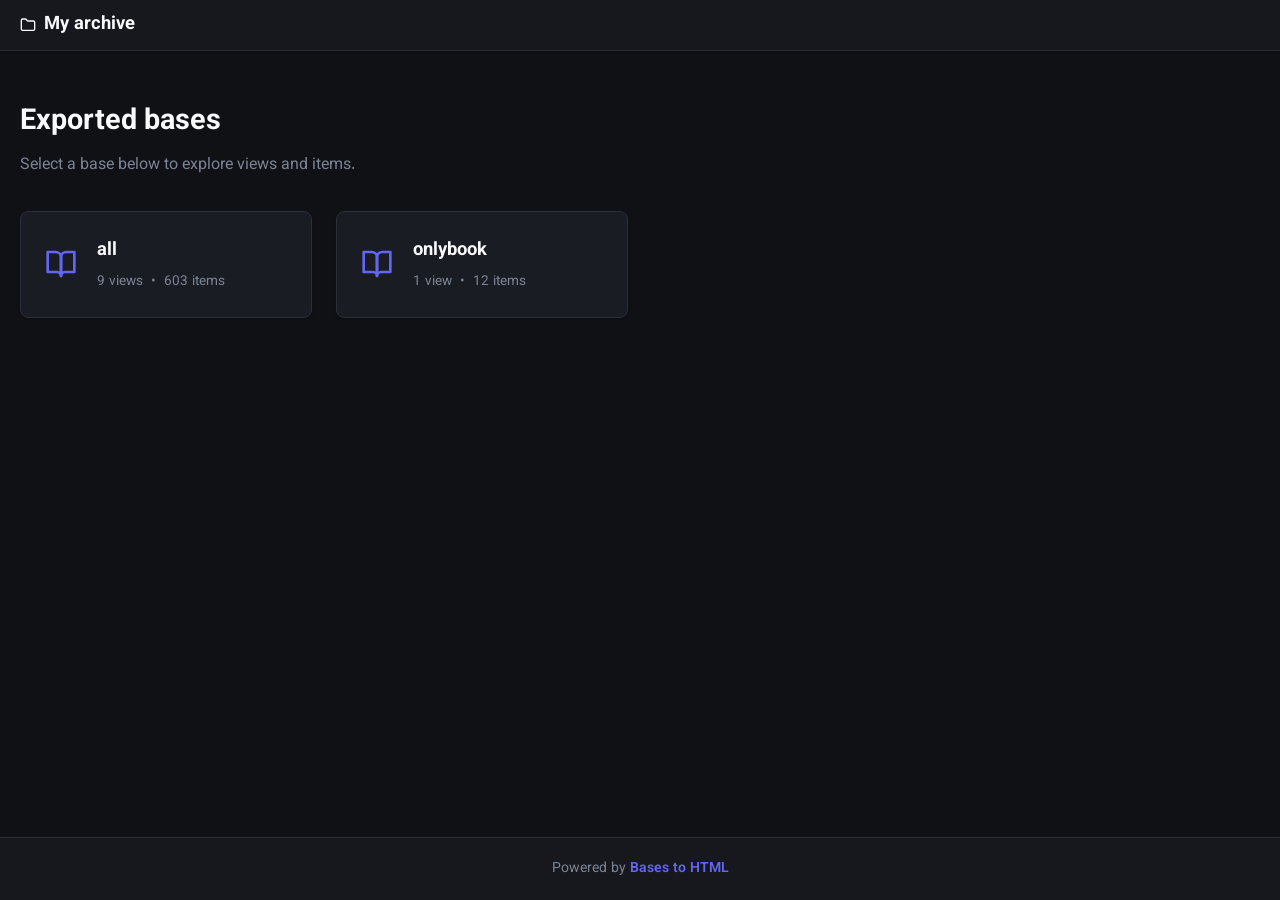
==== commit d8d24b98: "multi" ====
--- a/index.html
+++ b/index.html
@@ -1,5 +1,5 @@
 <!DOCTYPE html>
-<html lang="en" data-theme="dark" data-width="normal" data-font="vazirmatn" style="--card-size: 180px; --aspect-ratio: 1.5; --css-aspect-ratio: 0.6666666666666666; --image-fit: cover;">
+<html lang="en" data-theme="dark" data-width="normal" data-font="vazirmatn">
 <head>
   <meta charset="UTF-8">
   <meta name="viewport" content="width=device-width, initial-scale=1.0">
@@ -7,10 +7,1402 @@
   <link rel="preconnect" href="https://fonts.googleapis.com">
 <link rel="preconnect" href="https://fonts.gstatic.com" crossorigin>
 <link href="https://fonts.googleapis.com/css2?family=Inter:wght@400;500;600;700&family=Vazirmatn:wght@400;500;600;700&display=swap" rel="stylesheet">
-  <link rel="stylesheet" href="assets/css/styles.css">
-  
+  <style>
+/* Bases to HTML - Modern Responsive Stylesheet */
+:root {
+  --bg-primary: #f8fafc;
+  --bg-secondary: #ffffff;
+  --bg-tertiary: #f1f5f9;
+  --bg-card: #ffffff;
+  --bg-card-hover: #f8fafc;
+  --bg-popover: #ffffff;
+  --bg-pill: #f1f5f9;
+  --bg-pill-hover: #e2e8f0;
+  --text-primary: #0f172a;
+  --text-secondary: #475569;
+  --text-muted: #94a3b8;
+  --border-color: #e2e8f0;
+  --border-focus: #3b82f6;
+  --accent-color: #2563eb;
+  --accent-hover: #1d4ed8;
+  --accent-light: #eff6ff;
+  --accent-badge: #dbeafe;
+  --badge-text: #1e40af;
+  --star-color: #f59e0b;
+  --btn-active-bg: #ede9fe;
+  --btn-active-text: #6d28d9;
+  --btn-active-border: #8b5cf6;
+  --modal-overlay: rgba(15, 23, 42, 0.6);
+  --shadow-sm: 0 1px 2px 0 rgba(0, 0, 0, 0.05);
+  --shadow-md: 0 4px 6px -1px rgba(0, 0, 0, 0.1), 0 2px 4px -1px rgba(0, 0, 0, 0.06);
+  --shadow-lg: 0 12px 28px -4px rgba(0, 0, 0, 0.15), 0 4px 8px -2px rgba(0, 0, 0, 0.06);
+  --radius-sm: 6px;
+  --radius-md: 8px;
+  --radius-lg: 14px;
+  --font-family: 'Vazirmatn', -apple-system, BlinkMacSystemFont, "Segoe UI", Roboto, sans-serif;
+  --container-max-width: 1280px;
+  --card-size: 180px;
+  --aspect-ratio: 1.5;
+  --css-aspect-ratio: 0.666667;
+  --image-fit: cover;
+  --transition-fast: 0.15s ease;
+  --transition-normal: 0.25s ease;
+}
+
+[data-theme="dark"] {
+  --bg-primary: #0f1115;
+  --bg-secondary: #16181d;
+  --bg-tertiary: #1e2128;
+  --bg-card: #1a1c23;
+  --bg-card-hover: #22252e;
+  --bg-popover: #1c1e24;
+  --bg-pill: #252831;
+  --bg-pill-hover: #2d313c;
+  --text-primary: #f8fafc;
+  --text-secondary: #cbd5e1;
+  --text-muted: #7b8494;
+  --border-color: #2b2f3a;
+  --border-focus: #818cf8;
+  --accent-color: #6366f1;
+  --accent-hover: #818cf8;
+  --accent-light: #232238;
+  --accent-badge: #1e293b;
+  --badge-text: #c7d2fe;
+  --star-color: #fbbf24;
+  --btn-active-bg: #2d2640;
+  --btn-active-text: #c4b5fd;
+  --btn-active-border: #6d28d9;
+  --modal-overlay: rgba(0, 0, 0, 0.75);
+  --shadow-sm: 0 1px 2px 0 rgba(0, 0, 0, 0.4);
+  --shadow-md: 0 4px 6px -1px rgba(0, 0, 0, 0.5);
+  --shadow-lg: 0 16px 32px -4px rgba(0, 0, 0, 0.65), 0 6px 12px -2px rgba(0, 0, 0, 0.4);
+}
+
+[data-width="full"] {
+  --container-max-width: 100%;
+}
+[data-width="narrow"] {
+  --container-max-width: 860px;
+}
+[data-width="normal"] {
+  --container-max-width: 1280px;
+}
+
+[data-font="vazirmatn"] {
+  --font-family: 'Vazirmatn', -apple-system, BlinkMacSystemFont, "Segoe UI", sans-serif;
+}
+[data-font="inter"] {
+  --font-family: 'Inter', -apple-system, BlinkMacSystemFont, "Segoe UI", sans-serif;
+}
+[data-font="system-sans"] {
+  --font-family: -apple-system, BlinkMacSystemFont, "Segoe UI", Roboto, Helvetica, Arial, sans-serif;
+}
+[data-font="system-serif"] {
+  --font-family: Georgia, Cambria, "Times New Roman", Times, serif;
+}
+
+/* Centralized SVG Icon Styling (Obsidian / Lucide style) */
+.b2h-icon {
+  width: 16px;
+  height: 16px;
+  stroke: currentColor;
+  stroke-width: 2;
+  stroke-linecap: round;
+  stroke-linejoin: round;
+  fill: none;
+  display: inline-block;
+  vertical-align: middle;
+  flex-shrink: 0;
+  color: inherit;
+}
+
+.b2h-icon-xs {
+  width: 13px;
+  height: 13px;
+}
+
+.b2h-icon-sm {
+  width: 15px;
+  height: 15px;
+}
+
+.b2h-icon-md {
+  width: 18px;
+  height: 18px;
+}
+
+.b2h-icon-lg {
+  width: 24px;
+  height: 24px;
+}
+
+.b2h-icon-xl {
+  width: 32px;
+  height: 32px;
+}
+
+* {
+  box-sizing: border-box;
+  margin: 0;
+  padding: 0;
+}
+
+body {
+  font-family: var(--font-family);
+  background-color: var(--bg-primary);
+  color: var(--text-primary);
+  line-height: 1.6;
+  min-height: 100vh;
+  display: flex;
+  flex-direction: column;
+  transition: background-color var(--transition-normal), color var(--transition-normal);
+  -webkit-font-smoothing: antialiased;
+}
+
+/* Navbar */
+.navbar {
+  position: sticky;
+  top: 0;
+  z-index: 100;
+  background-color: var(--bg-secondary);
+  border-bottom: 1px solid var(--border-color);
+  backdrop-filter: blur(8px);
+  padding: 0.65rem 1.25rem;
+  box-shadow: var(--shadow-sm);
+}
+
+.navbar-container {
+  max-width: var(--container-max-width);
+  margin: 0 auto;
+  display: flex;
+  align-items: center;
+  justify-content: space-between;
+  gap: 1rem;
+  flex-wrap: wrap;
+}
+
+.nav-brand-group {
+  display: flex;
+  align-items: center;
+  gap: 1rem;
+}
+
+.nav-brand {
+  font-size: 1.15rem;
+  font-weight: 700;
+  color: var(--text-primary);
+  text-decoration: none;
+  display: flex;
+  align-items: center;
+  gap: 0.5rem;
+  transition: color var(--transition-fast);
+}
+
+.nav-brand:hover {
+  color: var(--accent-color);
+}
+
+.view-selector-wrapper {
+  display: flex;
+  align-items: center;
+  gap: 0.5rem;
+}
+
+.view-select {
+  padding: 0.4rem 0.8rem;
+  background-color: var(--bg-tertiary);
+  color: var(--text-primary);
+  border: 1px solid var(--border-color);
+  border-radius: var(--radius-sm);
+  font-size: 0.875rem;
+  font-weight: 600;
+  font-family: inherit;
+  cursor: pointer;
+  outline: none;
+  transition: border-color var(--transition-fast), box-shadow var(--transition-fast);
+}
+
+.view-select:focus {
+  border-color: var(--border-focus);
+}
+
+/* Controls Toolbar */
+.nav-controls {
+  display: flex;
+  align-items: center;
+  gap: 0.5rem;
+  flex-wrap: wrap;
+  position: relative;
+}
+
+.toolbar-btn-group {
+  position: relative;
+  display: inline-block;
+}
+
+.toolbar-btn {
+  display: inline-flex;
+  align-items: center;
+  gap: 0.4rem;
+  padding: 0.4rem 0.75rem;
+  background-color: transparent;
+  color: var(--text-secondary);
+  border: 1px solid transparent;
+  border-radius: var(--radius-sm);
+  font-size: 0.85rem;
+  font-family: inherit;
+  font-weight: 500;
+  cursor: pointer;
+  transition: all var(--transition-fast);
+  user-select: none;
+}
+
+.toolbar-btn:hover {
+  background-color: var(--bg-tertiary);
+  color: var(--text-primary);
+}
+
+.toolbar-btn.active {
+  background-color: var(--btn-active-bg);
+  color: var(--btn-active-text);
+  border-color: var(--btn-active-border);
+  font-weight: 600;
+}
+
+.toolbar-btn-badge {
+  font-size: 0.75rem;
+  background-color: var(--btn-active-border);
+  color: #ffffff;
+  border-radius: 9999px;
+  padding: 0 0.35rem;
+  line-height: 1.2;
+}
+
+.search-box {
+  position: relative;
+  display: flex;
+  align-items: center;
+}
+
+.search-input {
+  padding: 0.4rem 1.8rem 0.4rem 0.75rem;
+  font-size: 0.85rem;
+  font-family: inherit;
+  background-color: var(--bg-tertiary);
+  color: var(--text-primary);
+  border: 1px solid var(--border-color);
+  border-radius: var(--radius-sm);
+  outline: none;
+  width: 170px;
+  transition: width var(--transition-normal), border-color var(--transition-fast);
+}
+
+.search-input:focus {
+  width: 220px;
+  border-color: var(--border-focus);
+  background-color: var(--bg-secondary);
+}
+
+.search-clear-btn {
+  position: absolute;
+  right: 0.5rem;
+  background: transparent;
+  border: none;
+  color: var(--text-muted);
+  cursor: pointer;
+  display: none;
+  font-size: 1rem;
+  padding: 0 0.25rem;
+}
+
+.search-clear-btn.visible {
+  display: block;
+}
+
+/* ========================================================================= */
+/* Obsidian Bases Floating Popovers (Sort, Group, Filter, Properties)        */
+/* ========================================================================= */
+
+.bases-popover {
+  position: absolute;
+  top: calc(100% + 8px);
+  z-index: 250;
+  background-color: var(--bg-popover);
+  border: 1px solid var(--border-color);
+  border-radius: var(--radius-md);
+  box-shadow: var(--shadow-lg);
+  padding: 0.75rem 0.85rem;
+  display: none;
+  flex-direction: column;
+  gap: 0.6rem;
+  min-width: 320px;
+  max-width: 95vw;
+}
+
+.bases-popover.open {
+  display: flex;
+  animation: popoverFadeIn 0.15s ease-out;
+}
+
+@keyframes popoverFadeIn {
+  from { opacity: 0; transform: translateY(-4px); }
+  to { opacity: 1; transform: translateY(0); }
+}
+
+.popover-align-left {
+  left: 0;
+}
+.popover-align-right {
+  right: 0;
+}
+
+.popover-header {
+  font-size: 0.85rem;
+  font-weight: 700;
+  color: var(--text-muted);
+  text-transform: capitalize;
+  margin-bottom: 0.2rem;
+  display: flex;
+  align-items: center;
+  justify-content: space-between;
+}
+
+.popover-rules-list {
+  display: flex;
+  flex-direction: column;
+  gap: 0.45rem;
+  max-height: 380px;
+  overflow-y: auto;
+}
+
+.popover-rule-row {
+  display: flex;
+  align-items: center;
+  gap: 0.4rem;
+}
+
+.drag-handle {
+  color: var(--text-muted);
+  cursor: grab;
+  font-size: 1.1rem;
+  line-height: 1;
+  padding: 0.2rem 0.1rem;
+  user-select: none;
+  opacity: 0.7;
+  transition: opacity var(--transition-fast);
+}
+
+.drag-handle:hover {
+  opacity: 1;
+  color: var(--text-primary);
+}
+
+.popover-rule-row.dragging {
+  opacity: 0.4;
+}
+
+.filter-conjunction-btn {
+  font-size: 0.8rem;
+  font-weight: 600;
+  color: var(--text-muted);
+  background: transparent;
+  border: none;
+  cursor: pointer;
+  padding: 0.2rem 0.4rem;
+  border-radius: 4px;
+  min-width: 50px;
+  text-align: right;
+  transition: color var(--transition-fast);
+}
+
+.filter-conjunction-btn:hover {
+  color: var(--text-primary);
+  background-color: var(--bg-tertiary);
+}
+
+.popover-rule-pill {
+  display: inline-flex;
+  align-items: center;
+  gap: 0.35rem;
+  background-color: var(--bg-pill);
+  border: 1px solid var(--border-color);
+  border-radius: var(--radius-sm);
+  padding: 0.25rem 0.5rem;
+  flex: 1;
+  transition: border-color var(--transition-fast), background-color var(--transition-fast);
+}
+
+.popover-rule-pill:hover, .popover-rule-pill:focus-within {
+  border-color: var(--border-focus);
+}
+
+.pill-select {
+  background: transparent;
+  color: var(--text-primary);
+  border: none;
+  font-size: 0.85rem;
+  font-family: inherit;
+  font-weight: 500;
+  outline: none;
+  cursor: pointer;
+  padding: 0.15rem 0.25rem;
+  border-radius: 4px;
+}
+
+.pill-select option {
+  background-color: var(--bg-popover);
+  color: var(--text-primary);
+}
+
+.pill-select:hover {
+  background-color: var(--bg-pill-hover);
+}
+
+.pill-divider {
+  width: 1px;
+  height: 18px;
+  background-color: var(--border-color);
+}
+
+.pill-input {
+  background: transparent;
+  color: var(--text-primary);
+  border: none;
+  font-size: 0.85rem;
+  font-family: inherit;
+  outline: none;
+  padding: 0.15rem 0.4rem;
+  flex: 1;
+  min-width: 80px;
+}
+
+.pill-input::placeholder {
+  color: var(--text-muted);
+}
+
+.popover-rule-delete {
+  background: transparent;
+  border: none;
+  color: var(--text-muted);
+  cursor: pointer;
+  padding: 0.3rem;
+  border-radius: 4px;
+  display: inline-flex;
+  align-items: center;
+  justify-content: center;
+  font-size: 0.95rem;
+  transition: color var(--transition-fast), background-color var(--transition-fast);
+}
+
+.popover-rule-delete:hover {
+  color: #ef4444;
+  background-color: var(--bg-tertiary);
+}
+
+.popover-add-btn {
+  display: inline-flex;
+  align-items: center;
+  gap: 0.4rem;
+  background: transparent;
+  border: none;
+  color: var(--text-muted);
+  font-size: 0.85rem;
+  font-family: inherit;
+  font-weight: 500;
+  cursor: pointer;
+  padding: 0.35rem 0.25rem;
+  border-radius: 4px;
+  align-self: flex-start;
+  transition: color var(--transition-fast);
+}
+
+.popover-add-btn:hover {
+  color: var(--text-primary);
+}
+
+/* Properties Popover Item */
+.property-visibility-row {
+  display: flex;
+  align-items: center;
+  justify-content: space-between;
+  padding: 0.35rem 0.5rem;
+  border-radius: var(--radius-sm);
+  background-color: var(--bg-tertiary);
+  transition: background-color var(--transition-fast);
+}
+
+.property-visibility-row:hover {
+  background-color: var(--bg-pill-hover);
+}
+
+.property-visibility-left {
+  display: flex;
+  align-items: center;
+  gap: 0.5rem;
+  font-size: 0.85rem;
+  color: var(--text-primary);
+}
+
+.property-visibility-toggle {
+  cursor: pointer;
+  accent-color: var(--accent-color);
+  width: 16px;
+  height: 16px;
+}
+
+/* ========================================================================= */
+/* Main Layout & Cards                                                       */
+/* ========================================================================= */
+
+.main-content {
+  flex: 1;
+  max-width: var(--container-max-width);
+  width: 100%;
+  margin: 0 auto;
+  padding: 1.5rem 1.25rem;
+}
+
+.content-status-bar {
+  display: flex;
+  align-items: center;
+  justify-content: space-between;
+  margin-bottom: 1.25rem;
+  padding: 0.5rem 0;
+  border-bottom: 1px solid var(--border-color);
+}
+
+.item-count-badge {
+  font-size: 0.875rem;
+  color: var(--text-muted);
+  font-weight: 500;
+}
+
+/* Group Sections */
+.group-section {
+  margin-bottom: 2.5rem;
+}
+
+.group-header {
+  display: flex;
+  align-items: center;
+  gap: 0.75rem;
+  padding-bottom: 0.5rem;
+  margin-bottom: 1rem;
+  border-bottom: 2px solid var(--border-color);
+}
+
+.group-title {
+  font-size: 1.2rem;
+  font-weight: 700;
+  color: var(--text-primary);
+}
+
+.group-count {
+  font-size: 0.85rem;
+  padding: 0.15rem 0.5rem;
+  background-color: var(--bg-tertiary);
+  color: var(--text-muted);
+  border-radius: 9999px;
+  font-weight: 600;
+}
+
+/* Cards Gallery Grid */
+.cards-grid {
+  display: grid;
+  grid-template-columns: repeat(auto-fill, minmax(var(--card-size, 180px), 1fr));
+  gap: 1.25rem;
+  width: 100%;
+}
+
+.base-card {
+  background-color: var(--bg-card);
+  border: 1px solid var(--border-color);
+  border-radius: var(--radius-md);
+  overflow: hidden;
+  display: flex;
+  flex-direction: column;
+  cursor: pointer;
+  transition: transform var(--transition-fast), box-shadow var(--transition-fast), border-color var(--transition-fast);
+  box-shadow: var(--shadow-sm);
+  position: relative;
+}
+
+.base-card:hover {
+  transform: translateY(-3px);
+  box-shadow: var(--shadow-md);
+  border-color: var(--border-focus);
+  background-color: var(--bg-card-hover);
+}
+
+.base-card.bases-card-static {
+  cursor: default !important;
+}
+
+.base-card.bases-card-static:hover {
+  transform: none !important;
+  box-shadow: var(--shadow-sm) !important;
+  border-color: var(--border-color) !important;
+  background-color: var(--bg-card) !important;
+}
+
+.base-card.bases-card-static:hover .card-image {
+  transform: none !important;
+}
+
+.card-image-wrapper {
+  width: 100%;
+  aspect-ratio: var(--css-aspect-ratio, 1 / var(--aspect-ratio, 1.5));
+  background-color: var(--bg-tertiary);
+  position: relative;
+  overflow: hidden;
+  display: flex;
+  align-items: center;
+  justify-content: center;
+}
+
+.card-image {
+  width: 100%;
+  height: 100%;
+  object-fit: var(--image-fit, cover);
+  transition: transform var(--transition-normal);
+}
+
+.base-card:hover .card-image {
+  transform: scale(1.03);
+}
+
+.card-image-placeholder {
+  display: flex;
+  flex-direction: column;
+  align-items: center;
+  justify-content: center;
+  color: var(--text-muted);
+  font-size: 2.25rem;
+  height: 100%;
+  width: 100%;
+  background: linear-gradient(135deg, var(--bg-secondary) 0%, var(--bg-tertiary) 100%);
+}
+
+.card-body {
+  padding: 0.85rem;
+  display: flex;
+  flex-direction: column;
+  gap: 0.45rem;
+  flex: 1;
+}
+
+.card-title {
+  font-size: 0.95rem;
+  font-weight: 700;
+  color: var(--text-primary);
+  line-height: 1.35;
+  overflow: hidden;
+  display: -webkit-box;
+  -webkit-line-clamp: 2;
+  -webkit-box-orient: vertical;
+}
+
+.card-badge {
+  display: inline-block;
+  align-self: flex-start;
+  padding: 0.15rem 0.5rem;
+  background-color: var(--accent-badge);
+  color: var(--badge-text);
+  border-radius: var(--radius-sm);
+  font-size: 0.75rem;
+  font-weight: 600;
+}
+
+.card-rating {
+  color: var(--star-color);
+  font-size: 0.95rem;
+  letter-spacing: 0.08em;
+  font-weight: 700;
+}
+
+.card-prop-item {
+  display: flex;
+  align-items: center;
+  justify-content: space-between;
+  font-size: 0.8rem;
+  color: var(--text-secondary);
+}
+
+.card-prop-key {
+  color: var(--text-muted);
+  font-size: 0.75rem;
+}
+
+.card-prop-val {
+  font-weight: 500;
+}
+
+/* Empty state */
+.empty-state {
+  text-align: center;
+  padding: 3rem 1rem;
+  color: var(--text-muted);
+}
+
+.empty-state h3 {
+  font-size: 1.25rem;
+  color: var(--text-primary);
+  margin-bottom: 0.5rem;
+}
+
+/* ========================================================================= */
+/* Table View (Obsidian Bases Table & Summaries)                             */
+/* ========================================================================= */
+
+.bases-table-wrapper {
+  width: 100%;
+  overflow-x: auto;
+  border-radius: var(--radius-md);
+  border: 1px solid var(--border-color);
+  background-color: var(--bg-card);
+  box-shadow: var(--shadow-sm);
+  margin-bottom: 2rem;
+  scrollbar-width: thin;
+  scrollbar-color: var(--border-color) transparent;
+}
+
+.bases-table-wrapper::-webkit-scrollbar {
+  height: 6px;
+}
+
+.bases-table-wrapper::-webkit-scrollbar-thumb {
+  background: var(--border-color);
+  border-radius: 3px;
+}
+
+.bases-table {
+  width: 100%;
+  border-collapse: separate;
+  border-spacing: 0;
+  font-size: 0.88rem;
+  text-align: left;
+}
+
+.bases-thead {
+  position: sticky;
+  top: 0;
+  z-index: 10;
+  background-color: var(--bg-secondary);
+}
+
+.bases-th {
+  padding: 0.65rem 0.85rem;
+  font-weight: 600;
+  color: var(--text-secondary);
+  border-bottom: 1px solid var(--border-color);
+  border-right: 1px solid var(--border-color);
+  user-select: none;
+  cursor: pointer;
+  transition: background-color var(--transition-fast), color var(--transition-fast);
+  white-space: nowrap;
+}
+
+.bases-th:last-child {
+  border-right: none;
+}
+
+.bases-th:hover {
+  background-color: var(--bg-pill-hover);
+  color: var(--text-primary);
+}
+
+.th-content {
+  display: flex;
+  align-items: center;
+  gap: 0.4rem;
+}
+
+.th-icon {
+  color: var(--text-muted);
+  display: inline-flex;
+  align-items: center;
+}
+
+.th-name {
+  flex: 1;
+  overflow: hidden;
+  text-overflow: ellipsis;
+}
+
+.th-sort-icon {
+  color: var(--interactive-accent);
+  display: inline-flex;
+  align-items: center;
+}
+
+.bases-tbody .bases-tr {
+  transition: background-color var(--transition-fast);
+}
+
+.bases-tbody .bases-tr:hover {
+  background-color: var(--bg-tertiary);
+}
+
+.bases-td {
+  padding: 0.6rem 0.85rem;
+  border-bottom: 1px solid var(--border-color);
+  border-right: 1px solid var(--border-color);
+  color: var(--text-primary);
+  vertical-align: middle;
+  font-size: 0.86rem;
+}
+
+.bases-tbody .bases-tr:last-child .bases-td {
+  border-bottom: none;
+}
+
+.bases-td:last-child {
+  border-right: none;
+}
+
+.table-cell-title {
+  display: inline-flex;
+  align-items: center;
+  gap: 0.4rem;
+  color: var(--text-primary);
+  font-weight: 500;
+  text-decoration: none;
+  cursor: pointer;
+  transition: color var(--transition-fast);
+}
+
+.table-cell-title:hover {
+  color: var(--interactive-accent);
+  text-decoration: underline;
+}
+
+.table-cell-title-static {
+  cursor: default !important;
+}
+
+.table-cell-title-static:hover {
+  color: var(--text-primary) !important;
+  text-decoration: none !important;
+}
+
+.bases-tag-pill {
+  display: inline-block;
+  padding: 0.15rem 0.5rem;
+  border-radius: 9999px;
+  background-color: var(--bg-pill);
+  color: var(--text-secondary);
+  font-size: 0.78rem;
+  margin-right: 0.25rem;
+  margin-bottom: 0.25rem;
+  border: 1px solid var(--border-color);
+}
+
+.table-bool-checked {
+  color: #22c55e;
+  display: inline-flex;
+  align-items: center;
+}
+
+.table-bool-unchecked {
+  color: var(--text-muted);
+  display: inline-flex;
+  align-items: center;
+}
+
+.bases-tfoot {
+  position: sticky;
+  bottom: 0;
+  z-index: 5;
+  background-color: var(--bg-secondary);
+}
+
+.bases-summary-row {
+  border-top: 2px solid var(--border-color);
+}
+
+.bases-summary-cell {
+  padding: 0.6rem 0.85rem;
+  border-top: 2px solid var(--border-color);
+  border-right: 1px solid var(--border-color);
+  background-color: var(--bg-secondary);
+  color: var(--text-secondary);
+  font-weight: 600;
+  white-space: nowrap;
+  font-size: 0.82rem;
+}
+
+.bases-summary-cell:last-child {
+  border-right: none;
+}
+
+.summary-content {
+  display: flex;
+  flex-direction: column;
+  gap: 0.15rem;
+}
+
+.summary-type-label {
+  font-size: 0.7rem;
+  color: var(--text-muted);
+  text-transform: uppercase;
+  letter-spacing: 0.04em;
+}
+
+.summary-result-value {
+  font-size: 0.88rem;
+  color: var(--text-primary);
+  font-weight: 600;
+  font-variant-numeric: tabular-nums;
+}
+
+.bases-table-group-section {
+  margin-bottom: 2rem;
+}
+
+/* Settings Sidebar */
+.settings-drawer {
+  position: fixed;
+  top: 0;
+  right: -380px;
+  width: 360px;
+  max-width: 90vw;
+  height: 100%;
+  background-color: var(--bg-secondary);
+  border-left: 1px solid var(--border-color);
+  box-shadow: var(--shadow-lg);
+  z-index: 1000;
+  display: flex;
+  flex-direction: column;
+  transition: right 0.3s cubic-bezier(0.4, 0, 0.2, 1);
+}
+
+.settings-drawer.open {
+  right: 0;
+}
+
+.drawer-header {
+  padding: 1.25rem;
+  display: flex;
+  align-items: center;
+  justify-content: space-between;
+  border-bottom: 1px solid var(--border-color);
+}
+
+.drawer-title {
+  font-size: 1.15rem;
+  font-weight: 700;
+  color: var(--text-primary);
+}
+
+.drawer-close-btn {
+  background: transparent;
+  border: none;
+  font-size: 1.4rem;
+  color: var(--text-muted);
+  cursor: pointer;
+  padding: 0.2rem;
+  border-radius: var(--radius-sm);
+  transition: color var(--transition-fast);
+}
+
+.drawer-close-btn:hover {
+  color: var(--text-primary);
+}
+
+.drawer-body {
+  padding: 1.25rem;
+  display: flex;
+  flex-direction: column;
+  gap: 1.5rem;
+  overflow-y: auto;
+  flex: 1;
+}
+
+.setting-row {
+  display: flex;
+  flex-direction: column;
+  gap: 0.5rem;
+}
+
+.setting-label {
+  font-size: 0.875rem;
+  font-weight: 600;
+  color: var(--text-primary);
+}
+
+.setting-desc {
+  font-size: 0.75rem;
+  color: var(--text-muted);
+}
+
+.theme-toggle-group, .width-toggle-group {
+  display: flex;
+  background-color: var(--bg-tertiary);
+  border-radius: var(--radius-sm);
+  padding: 0.25rem;
+  border: 1px solid var(--border-color);
+}
+
+.theme-toggle-btn, .width-toggle-btn {
+  flex: 1;
+  padding: 0.4rem 0.6rem;
+  border: none;
+  background: transparent;
+  color: var(--text-secondary);
+  font-size: 0.85rem;
+  font-family: inherit;
+  font-weight: 600;
+  border-radius: 4px;
+  cursor: pointer;
+  transition: background-color var(--transition-fast), color var(--transition-fast);
+  display: flex;
+  align-items: center;
+  justify-content: center;
+  gap: 0.35rem;
+}
+
+.theme-toggle-btn.active, .width-toggle-btn.active {
+  background-color: var(--bg-secondary);
+  color: var(--text-primary);
+  box-shadow: var(--shadow-sm);
+}
+
+.font-select {
+  width: 100%;
+  padding: 0.5rem 0.75rem;
+  background-color: var(--bg-tertiary);
+  color: var(--text-primary);
+  border: 1px solid var(--border-color);
+  border-radius: var(--radius-sm);
+  font-size: 0.9rem;
+  font-family: inherit;
+  outline: none;
+}
+
+/* Modal Backdrop */
+.modal-overlay {
+  position: fixed;
+  inset: 0;
+  background-color: var(--modal-overlay);
+  backdrop-filter: blur(4px);
+  z-index: 900;
+  opacity: 0;
+  visibility: hidden;
+  transition: opacity 0.25s ease, visibility 0.25s ease;
+}
+
+.modal-overlay.open {
+  opacity: 1;
+  visibility: visible;
+}
+
+/* Note Details Modal */
+.note-modal {
+  position: fixed;
+  top: 50%;
+  left: 50%;
+  transform: translate(-50%, -50%) scale(0.95);
+  width: 90%;
+  max-width: 760px;
+  max-height: 85vh;
+  background-color: var(--bg-secondary);
+  border: 1px solid var(--border-color);
+  border-radius: var(--radius-lg);
+  box-shadow: var(--shadow-lg);
+  z-index: 1001;
+  display: flex;
+  flex-direction: column;
+  opacity: 0;
+  visibility: hidden;
+  transition: transform 0.25s ease, opacity 0.25s ease, visibility 0.25s ease;
+}
+
+.note-modal.open {
+  transform: translate(-50%, -50%) scale(1);
+  opacity: 1;
+  visibility: visible;
+}
+
+.modal-header {
+  padding: 1.25rem 1.5rem;
+  display: flex;
+  align-items: flex-start;
+  justify-content: space-between;
+  border-bottom: 1px solid var(--border-color);
+  gap: 1rem;
+}
+
+.modal-title {
+  font-size: 1.35rem;
+  font-weight: 700;
+  color: var(--text-primary);
+  line-height: 1.3;
+}
+
+.modal-close-btn {
+  background: transparent;
+  border: none;
+  font-size: 1.5rem;
+  color: var(--text-muted);
+  cursor: pointer;
+  padding: 0.2rem;
+  border-radius: var(--radius-sm);
+}
+
+.modal-close-btn:hover {
+  color: var(--text-primary);
+}
+
+.modal-body {
+  padding: 1.5rem;
+  overflow-y: auto;
+  flex: 1;
+}
+
+.modal-properties {
+  display: flex;
+  flex-wrap: wrap;
+  gap: 0.5rem;
+  margin-bottom: 1.5rem;
+  padding-bottom: 1.25rem;
+  border-bottom: 1px solid var(--border-color);
+}
+
+.modal-prop-chip {
+  padding: 0.3rem 0.65rem;
+  background-color: var(--bg-tertiary);
+  border: 1px solid var(--border-color);
+  border-radius: var(--radius-sm);
+  font-size: 0.8rem;
+  color: var(--text-secondary);
+}
+
+.modal-prop-chip strong {
+  color: var(--text-primary);
+}
+
+.modal-markdown-content {
+  color: var(--text-primary);
+  line-height: 1.8;
+  font-size: 1rem;
+}
+
+.modal-markdown-content h1,
+.modal-markdown-content h2,
+.modal-markdown-content h3 {
+  margin: 1.25rem 0 0.5rem;
+  color: var(--text-primary);
+}
+
+.modal-markdown-content p {
+  margin-bottom: 1rem;
+}
+
+.modal-markdown-content ul,
+.modal-markdown-content ol {
+  padding-left: 1.5rem;
+  margin-bottom: 1rem;
+}
+
+.modal-markdown-content a {
+  color: var(--accent-color);
+  text-decoration: none;
+}
+
+.modal-markdown-content a:hover {
+  text-decoration: underline;
+}
+
+/* Footer */
+.site-footer {
+  margin-top: auto;
+  border-top: 1px solid var(--border-color);
+  background-color: var(--bg-secondary);
+  padding: 1.25rem;
+  text-align: center;
+  font-size: 0.875rem;
+  color: var(--text-muted);
+}
+
+.site-footer a {
+  color: var(--accent-color);
+  text-decoration: none;
+  font-weight: 600;
+}
+
+.site-footer a:hover {
+  text-decoration: underline;
+}
+
+/* Responsive adjustments */
+@media (max-width: 768px) {
+  .navbar-container {
+    flex-direction: column;
+    align-items: stretch;
+  }
+  .nav-controls {
+    justify-content: flex-start;
+  }
+  .search-input {
+    width: 100%;
+  }
+  .search-input:focus {
+    width: 100%;
+  }
+  .search-box {
+    flex: 1;
+  }
+  .bases-popover {
+    position: fixed;
+    top: auto;
+    bottom: 0;
+    left: 0;
+    right: 0;
+    width: 100%;
+    max-width: 100%;
+    border-radius: var(--radius-lg) var(--radius-lg) 0 0;
+    border-bottom: none;
+    max-height: 80vh;
+  }
+  .cards-grid {
+    grid-template-columns: repeat(auto-fill, minmax(140px, 1fr));
+    gap: 0.75rem;
+  }
+}
+
+/* User Custom CSS injection point */
+/* ------  hard cover - select data-view-name="📚 Books"  ------- */
+
+[data-view-name="📚 Books"] .bases-cards-grid {
+  gap: 2rem;
+}
+
+[data-view-name="📚 Books"] .bases-card {
+  overflow: visible;
+  gap: 0;
+  contain: inherit;
+  border: none;
+  background: transparent;
+}
+
+[data-view-name="📚 Books"] .bases-card-body {
+  padding: 10px 0;
+}
+
+
+/* Book shadow */
+[data-view-name="📚 Books"] .bases-card-image-wrapper {
+  transition: transform 0.1s ease-out, box-shadow 0.1s ease-out;
+  border-radius: 6px 2px 2px 6px;
+  box-shadow:
+    inset 1px 1px 0 1px rgba(255,255,255,0.2),
+    inset 0 0 0 1px rgba(0,0,0,0.1),
+    -4px 2px 4px 0 rgba(0,0,0,0.3),
+    -8px 8px 20px 0 rgba(0,0,0,0.2);
+  position: relative;
+  overflow: hidden;
+}
+
+/* Book spine effect */
+[data-view-name="📚 Books"] .bases-card-image-wrapper::before {
+  content: "";
+  background-image: linear-gradient(
+    to left,
+    rgba(0,0,0,0.2),
+    rgba(255,255,255,0.3) 1%,
+    transparent 6%,
+    rgba(0,0,0,0.15) 8%,
+    rgba(255,255,255,0.2) 9%,
+    transparent 20%
+  );
+  width: 100%;
+  height: 100%;
+  position: absolute;
+  inset: 0;
+  z-index: 2;
+}
+
+
+/* Hover effect */
+[data-view-name="📚 Books"] .bases-card:hover .bases-card-image-wrapper {
+  transform: translateY(-4px) scale(1.03);
+  box-shadow:
+    inset 1px 1px 0 1px rgba(255,255,255,0.2),
+    inset 0 0 0 1px rgba(0,0,0,0.1),
+    -4px 4px 8px 0 rgba(0,0,0,0.3),
+    -12px 16px 30px 0 rgba(0,0,0,0.3);
+}
+
+[data-view-name="📚 Books"] .bases-card:hover .card-image {
+  transform: none;
+}
+
+[data-view-name="📚 Books"] .base-card:hover {
+  transform: none;
+  box-shadow: none;
+  border-color: transparent;
+  background-color: transparent;
+}
+
+</style>
+  <style>
+    .directory-grid {
+      display: grid;
+      grid-template-columns: repeat(auto-fill, minmax(280px, 1fr));
+      gap: 1.5rem;
+      margin-top: 2rem;
+    }
+    .base-directory-card {
+      background-color: var(--bg-card);
+      border: 1px solid var(--border-color);
+      border-radius: var(--radius-md);
+      padding: 1.5rem;
+      text-decoration: none;
+      color: inherit;
+      display: flex;
+      align-items: center;
+      gap: 1.25rem;
+      box-shadow: var(--shadow-sm);
+      transition: transform var(--transition-fast), border-color var(--transition-fast), box-shadow var(--transition-fast);
+    }
+    .base-directory-card:hover {
+      transform: translateY(-3px);
+      border-color: var(--border-focus);
+      box-shadow: var(--shadow-md);
+      background-color: var(--bg-card-hover);
+    }
+    .directory-card-icon {
+      font-size: 2.2rem;
+      display: flex;
+      align-items: center;
+      justify-content: center;
+      color: var(--accent-color);
+    }
+    .directory-card-title {
+      font-size: 1.15rem;
+      font-weight: 700;
+      color: var(--text-primary);
+      margin-bottom: 0.35rem;
+    }
+    .directory-card-meta {
+      font-size: 0.85rem;
+      color: var(--text-muted);
+      display: flex;
+      gap: 0.5rem;
+    }
+  </style>
+  <script>
+  (function() {
+    var savedTheme = localStorage.getItem('b2h_theme') || 'dark';
+    document.documentElement.setAttribute('data-theme', savedTheme);
+    var savedFont = localStorage.getItem('b2h_font') || 'vazirmatn';
+    document.documentElement.setAttribute('data-font', savedFont);
+    var savedWidth = localStorage.getItem('b2h_width') || 'normal';
+    document.documentElement.setAttribute('data-width', savedWidth);
+  })();
+</script>
 </head>
-<body data-base-id="all" data-base-name="all">
+<body data-base-id="index" data-base-name="index">
   <svg xmlns="http://www.w3.org/2000/svg" style="display:none;" aria-hidden="true">
   <defs>
     <!-- Folder -->
@@ -133,168 +1525,51 @@
   </defs>
 </svg>
 
-  <!-- Navbar -->
   <nav class="navbar">
     <div class="navbar-container">
       <div class="nav-brand-group">
-        <a href="index.html" class="nav-brand" title="Home">
+        <a href="index.html" class="nav-brand">
           <svg class="b2h-icon" aria-hidden="true"><use href="#lucide-folder"></use></svg>
           <span>My archive</span>
         </a>
-        <div class="view-selector-wrapper">
-          <select id="viewSelect" class="view-select">
-            <option value="0">📚 Books</option>
-<option value="1">🎬 Movies</option>
-<option value="2">📺 Series</option>
-<option value="3">🎈 Animations</option>
-<option value="4">🎥 Documentaries</option>
-<option value="5">⌛ Shorts</option>
-<option value="6">🎭 Theatre</option>
-<option value="7">🎙️ Podcasts</option>
-<option value="8">✨ Medias</option>
-          </select>
-        </div>
-      </div>
-
-      <div class="nav-controls">
-        <!-- Sort Button & Popover -->
-        <div class="toolbar-btn-group">
-          <button id="sortToggleBtn" class="toolbar-btn" title="Sort items">
-            <svg class="b2h-icon" aria-hidden="true"><use href="#lucide-sort"></use></svg>
-            <span>Sort</span>
-            <span id="sortCountBadge" class="toolbar-btn-badge" style="display:none;">0</span>
-          </button>
-          <div id="sortPopover" class="bases-popover popover-align-left">
-            <div class="popover-header">Sort by</div>
-            <div id="sortRulesList" class="popover-rules-list"></div>
-            <button id="addSortBtn" class="popover-add-btn"><svg class="b2h-icon b2h-icon-xs" aria-hidden="true"><use href="#lucide-plus"></use></svg> Add sort</button>
-          </div>
-        </div>
-
-        <!-- Group Button & Popover -->
-        <div class="toolbar-btn-group">
-          <button id="groupToggleBtn" class="toolbar-btn" title="Group items">
-            <svg class="b2h-icon" aria-hidden="true"><use href="#lucide-group"></use></svg>
-            <span>Group</span>
-          </button>
-          <div id="groupPopover" class="bases-popover popover-align-left">
-            <div class="popover-header">Group by</div>
-            <div id="groupRulesList" class="popover-rules-list"></div>
-            <button id="addGroupBtn" class="popover-add-btn"><svg class="b2h-icon b2h-icon-xs" aria-hidden="true"><use href="#lucide-plus"></use></svg> Add group</button>
-          </div>
-        </div>
-
-        <!-- Filter Button & Popover -->
-        <div class="toolbar-btn-group">
-          <button id="filterToggleBtn" class="toolbar-btn" title="Filter items">
-            <svg class="b2h-icon" aria-hidden="true"><use href="#lucide-filter"></use></svg>
-            <span>Filter</span>
-            <span id="filterCountBadge" class="toolbar-btn-badge" style="display:none;">0</span>
-          </button>
-          <div id="filterPopover" class="bases-popover popover-align-left" style="min-width: 440px;">
-            <div class="popover-header">Filter</div>
-            <div id="filterRulesList" class="popover-rules-list"></div>
-            <button id="addFilterBtn" class="popover-add-btn"><svg class="b2h-icon b2h-icon-xs" aria-hidden="true"><use href="#lucide-plus"></use></svg> Add filter</button>
-          </div>
-        </div>
-
-        <!-- Properties Button & Popover -->
-        <div class="toolbar-btn-group">
-          <button id="propertiesToggleBtn" class="toolbar-btn" title="Shown properties">
-            <svg class="b2h-icon" aria-hidden="true"><use href="#lucide-properties"></use></svg>
-            <span>Properties</span>
-          </button>
-          <div id="propertiesPopover" class="bases-popover popover-align-left">
-            <div class="popover-header">Card properties</div>
-            <div id="propertiesList" class="popover-rules-list"></div>
-          </div>
-        </div>
-
-        <!-- Search Box -->
-        <div class="search-box">
-          <input type="text" id="searchInput" class="search-input" placeholder="Search..." autocomplete="off">
-          <button id="searchClearBtn" class="search-clear-btn" title="Clear search"><svg class="b2h-icon b2h-icon-xs" aria-hidden="true"><use href="#lucide-x"></use></svg></button>
-        </div>
-
-        <!-- Settings Button -->
-        <button id="settingsBtn" class="toolbar-btn" title="Display settings">
-          <svg class="b2h-icon" aria-hidden="true"><use href="#lucide-settings"></use></svg>
-        </button>
       </div>
     </div>
   </nav>
 
-  <!-- Main content -->
-  <main class="main-content" data-view-id="view-c9h2q9" data-view-name="📚 Books" data-view-type="cards">
-    <div class="content-status-bar bases-status-bar">
-      <span id="itemCountBadge" class="item-count-badge bases-item-count">0 items</span>
+  <main class="main-content" data-view-id="directory" data-view-name="directory" data-view-type="directory">
+    <div style="margin-top: 1.5rem;">
+      <h1 style="font-size: 1.8rem; font-weight: 700; color: var(--text-primary); margin-bottom: 0.5rem;">Exported bases</h1>
+      <p style="color: var(--text-muted);">Select a base below to explore views and items.</p>
     </div>
 
-    <div id="contentContainer" class="content-container bases-view-container"></div>
+    <div class="directory-grid">
+      <a href="all.html" class="base-directory-card">
+        <div class="directory-card-icon"><svg class="b2h-icon b2h-icon-xl" aria-hidden="true"><use href="#lucide-book-open"></use></svg></div>
+        <div class="directory-card-content">
+          <h3 class="directory-card-title">all</h3>
+          <div class="directory-card-meta">
+            <span>9 views</span>
+            <span>•</span>
+            <span>603 items</span>
+          </div>
+        </div>
+      </a>
+<a href="onlybook.html" class="base-directory-card">
+        <div class="directory-card-icon"><svg class="b2h-icon b2h-icon-xl" aria-hidden="true"><use href="#lucide-book-open"></use></svg></div>
+        <div class="directory-card-content">
+          <h3 class="directory-card-title">onlybook</h3>
+          <div class="directory-card-meta">
+            <span>1 view</span>
+            <span>•</span>
+            <span>12 items</span>
+          </div>
+        </div>
+      </a>
+    </div>
   </main>
 
-  <!-- Settings drawer -->
-  <div id="settingsDrawer" class="settings-drawer">
-    <div class="drawer-header">
-      <span class="drawer-title">Settings</span>
-      <button id="drawerCloseBtn" class="drawer-close-btn"><svg class="b2h-icon" aria-hidden="true"><use href="#lucide-x"></use></svg></button>
-    </div>
-    <div class="drawer-body">
-      <div class="setting-row">
-        <span class="setting-label">Theme</span>
-        <span class="setting-desc">Switch between light and dark display</span>
-        <div class="theme-toggle-group">
-          <button id="themeLightBtn" class="theme-toggle-btn"><svg class="b2h-icon b2h-icon-sm" aria-hidden="true"><use href="#lucide-sun"></use></svg> Light</button>
-          <button id="themeDarkBtn" class="theme-toggle-btn active"><svg class="b2h-icon b2h-icon-sm" aria-hidden="true"><use href="#lucide-moon"></use></svg> Dark</button>
-        </div>
-      </div>
-
-      <div class="setting-row">
-        <span class="setting-label">Page width</span>
-        <span class="setting-desc">Adjust the reading width</span>
-        <div class="width-toggle-group">
-          <button id="widthNarrowBtn" class="width-toggle-btn">Narrow</button>
-          <button id="widthNormalBtn" class="width-toggle-btn active">Normal</button>
-          <button id="widthFullBtn" class="width-toggle-btn">Full</button>
-        </div>
-      </div>
-
-      <div class="setting-row">
-        <span class="setting-label">Font</span>
-        <span class="setting-desc">Select typography style</span>
-        <select id="fontSelect" class="font-select">
-          <option value="vazirmatn">Vazirmatn (Default)</option>
-          <option value="inter">Inter</option>
-          <option value="system-sans">System Sans-Serif</option>
-          <option value="system-serif">System Serif</option>
-        </select>
-      </div>
-    </div>
-  </div>
-
-  <!-- Note details modal -->
-  <div id="modalOverlay" class="modal-overlay"></div>
-  <div id="noteModal" class="note-modal">
-    <div class="modal-header">
-      <h2 id="modalTitle" class="modal-title"></h2>
-      <button id="modalCloseBtn" class="modal-close-btn"><svg class="b2h-icon" aria-hidden="true"><use href="#lucide-x"></use></svg></button>
-    </div>
-    <div class="modal-body">
-      <div id="modalProperties" class="modal-properties"></div>
-      <div id="modalMarkdownContent" class="modal-markdown-content" dir="auto"></div>
-    </div>
-  </div>
-
-  <!-- Footer -->
   <footer class="site-footer">
     Powered by <a href="https://github.com/fardm/bases-to-html" target="_blank" rel="noopener">Bases to HTML</a>
   </footer>
-
-  <!-- Data island -->
-  <script id="base-data" type="application/json">
-    {"base":{"id":"all","title":"all","formulas":{"starRating":"if(rating == 5, \"★★★★★\",\nif(rating == 4.5, \"★★★★⯨\",\nif(rating == 4, \"★★★★\",\nif(rating == 3.5, \"★★★⯨\",\nif(rating == 3, \"★★★\",\nif(rating == 2.5, \"★★⯨\",\nif(rating == 2, \"★★\",\nif(rating == 1.5, \"★⯨\",\nif(rating == 1, \"★\",\n\"\"\n)))))))))"},"summaries":{},"views":[{"id":"view-c9h2q9","type":"cards","name":"📚 Books","filters":{"and":["file.hasTag(\"Book\")"]},"order":["file.name","badge","pages","formula.starRating"],"sort":[{"property":"language","direction":"DESC"},{"property":"rating","direction":"DESC"}],"image":"note.cover","cardSize":180,"imageAspectRatio":1.5,"imageFit":""},{"id":"view-5iuhnd","type":"cards","name":"🎬 Movies","filters":{"and":["file.hasTag(\"Movie\")","file.name != \"New Movie\"","type.contains(\"film\")"]},"order":["file.name","badge","formula.starRating"],"sort":[{"property":"rating","direction":"DESC"}],"image":"note.cover","cardSize":200,"imageAspectRatio":1.5,"imageFit":""},{"id":"view-f8oh9p","type":"cards","name":"📺 Series","filters":{"and":["file.hasTag(\"Movie\")","file.name != \"New Movie\"","type == \"series\""]},"order":["file.name","badge","formula.starRating"],"sort":[{"property":"rating","direction":"DESC"}],"image":"note.cover","cardSize":200,"imageAspectRatio":1.55,"imageFit":""},{"id":"view-g5ze1y","type":"cards","name":"🎈 Animations","filters":{"and":["file.hasTag(\"Movie\")","file.name != \"New Movie\"","type == \"animation\""]},"order":["file.name","badge","formula.starRating"],"sort":[{"property":"date","direction":"DESC"}],"image":"note.cover","cardSize":200,"imageAspectRatio":1.5,"imageFit":""},{"id":"view-tejlu7","type":"cards","name":"🎥 Documentaries","filters":{"and":["file.hasTag(\"Movie\")","file.name != \"New Movie\"","type == \"documentary\""]},"order":["file.name","badge","formula.starRating"],"sort":[{"property":"date","direction":"DESC"}],"image":"note.cover","cardSize":200,"imageAspectRatio":1.5,"imageFit":""},{"id":"view-m21g2l","type":"cards","name":"⌛ Shorts","filters":{"and":["file.hasTag(\"Movie\")","file.name != \"New Movie\"","type == \"short\""]},"order":["file.name","badge","formula.starRating"],"sort":[{"property":"rating","direction":"DESC"}],"image":"note.cover","cardSize":200,"imageAspectRatio":1.5,"imageFit":""},{"id":"view-f1wqxu","type":"cards","name":"🎭 Theatre","filters":{"and":["file.hasTag(\"Movie\")","file.name != \"New Movie\"","type.contains(\"theatre\")"]},"order":["file.name","badge","formula.starRating"],"sort":[{"property":"rating","direction":"DESC"}],"image":"note.cover","cardSize":200,"imageAspectRatio":1.5,"imageFit":""},{"id":"view-of5t3g","type":"cards","name":"🎙️ Podcasts","filters":{"and":["file.hasTag(\"Podcast\")"]},"order":["file.name","badge","formula.starRating"],"sort":[{"property":"rating","direction":"DESC"}],"image":"note.cover","cardSize":180,"imageAspectRatio":1,"imageFit":""},{"id":"view-n2wrxs","type":"cards","name":"✨ Medias","filters":{"and":["file.hasTag(\"Media\")"]},"order":["file.name","author","formula.starRating"],"sort":[{"property":"date","direction":"DESC"},{"property":"rating","direction":"DESC"}],"image":"note.cover","cardSize":230,"imageAspectRatio":0.55,"imageFit":""}],"propertyTypes":{"file":{"id":"file","name":"file","type":"text","icon":"file-text"},"file.name":{"id":"file.name","name":"file.name","type":"text","icon":"file-text"},"file.tags":{"id":"file.tags","name":"file.tags","type":"list","icon":"tag"},"author":{"id":"author","name":"author","type":"list","icon":"tag"},"translator":{"id":"translator","name":"translator","type":"text","icon":"type"},"pages":{"id":"pages","name":"pages","type":"number","icon":"hash"},"rating":{"id":"rating","name":"rating","type":"number","icon":"hash"},"date":{"id":"date","name":"date","type":"date","icon":"calendar"},"status":{"id":"status","name":"status","type":"text","icon":"type"},"cover":{"id":"cover","name":"cover","type":"link","icon":"link-2"},"tags":{"id":"tags","name":"tags","type":"list","icon":"tag"},"badge":{"id":"badge","name":"badge","type":"list","icon":"tag"},"genre":{"id":"genre","name":"genre","type":"text","icon":"type"},"cover_source":{"id":"cover_source","name":"cover_source","type":"text","icon":"type"},"type":{"id":"type","name":"type","type":"text","icon":"type"},"language":{"id":"language","name":"language","type":"text","icon":"type"},"length":{"id":"length","name":"length","type":"text","icon":"type"},"link":{"id":"link","name":"link","type":"list","icon":"tag"},"media_link":{"id":"media_link","name":"media_link","type":"text","icon":"type"},"video":{"id":"video","name":"video","type":"text","icon":"type"},"publisher":{"id":"publisher","name":"publisher","type":"text","icon":"type"},"year":{"id":"year","name":"year","type":"number","icon":"hash"},"blog":{"id":"blog","name":"blog","type":"text","icon":"type"},"aliases":{"id":"aliases","name":"aliases","type":"list","icon":"tag"},"source":{"id":"source","name":"source","type":"text","icon":"type"},"title":{"id":"title","name":"title","type":"text","icon":"type"},"media":{"id":"media","name":"media","type":"text","icon":"type"},"scoreImdb":{"id":"scoreImdb","name":"scoreImdb","type":"number","icon":"hash"},"country":{"id":"country","name":"country","type":"text","icon":"type"},"director":{"id":"director","name":"director","type":"list","icon":"tag"},"formula.starRating":{"id":"formula.starRating","name":"formula.starRating","type":"text","icon":"calculator"}}},"exportScope":"properties-only","exportedData":"filtered","items":[{"id":"Sources/یک‌هزار کودن.md","title":"یک‌هزار کودن","path":"Sources/یک‌هزار کودن.md","folder":"Sources","tags":["Book"],"properties":{"author":["Quim Monzó"],"translator":"آرمان امین","pages":102,"rating":3,"date":"2026-04-04T00:00:00.000Z","status":"🟩 Done","cover":"[[ykhzar-kwdn.webp]]","tags":["Book"],"badge":["🪶خوش‌خوان"],"genre":null,"cover_source":"https://m.media-amazon.com/images/S/compressed.photo.goodreads.com/books/1672576307i/75467513.jpg","type":"Short Story","language":"fa"},"computedFormulas":{"starRating":"★★★"},"coverImage":"assets/images/ykhzar-kwdn-50aj3s.webp","coverAssetRelativePath":"assets/images/ykhzar-kwdn-50aj3s.webp"},{"id":"Sources/یونابامبر.md","title":"یونابامبر","path":"Sources/یونابامبر.md","folder":"Sources","tags":["Podcast"],"properties":{"author":null,"length":"110 min","rating":4,"status":null,"date":"2025-03-28T00:00:00.000Z","link":null,"cover":"[[ywnabambr.webp]]","tags":["Podcast"],"cover_source":"https://s3.castbox.fm/2e/4e/ab/a277df9ddad004eb959e6299a939f501c7_scaled_v1_400.jpg"},"computedFormulas":{"starRating":"★★★★"},"coverImage":"assets/images/ywnabambr-7bvpll.webp","coverAssetRelativePath":"assets/images/ywnabambr-7bvpll.webp"},{"id":"Sources/یادگیری یادگیری.md","title":"یادگیری یادگیری","path":"Sources/یادگیری یادگیری.md","folder":"Sources","tags":["Book"],"properties":{"author":["Barbara Oakley"],"pages":248,"rating":4.5,"date":"2025-05-01T00:00:00.000Z","status":"✍ To write","cover":"[[yadgyry-yadgyry.webp]]","tags":["Book"],"badge":["🪶خوش‌خوان"],"cover_source":"https://images-na.ssl-images-amazon.com/images/S/compressed.photo.goodreads.com/books/1678958674i/123254244.jpg","language":"fa"},"computedFormulas":{"starRating":"★★★★⯨"},"coverImage":"assets/images/yadgyry-yadgyry-dts1cn.webp","coverAssetRelativePath":"assets/images/yadgyry-yadgyry-dts1cn.webp"},{"id":"Sources/یادگیری زایا.md","title":"یادگیری زایا","path":"Sources/یادگیری زایا.md","folder":"Sources","tags":["Book"],"properties":{"author":null,"pages":231,"rating":2,"date":"2025-05-17T00:00:00.000Z","status":"🟩 Done","cover":"[[yadgyry-zaya.webp]]","tags":["Book"],"badge":["🐢سخت‌خوان"],"cover_source":"https://www.iranketab.ir/Images/ProductImages/ddbb022862d746f693ec326801975f38.jpg","language":"fa"},"computedFormulas":{"starRating":"★★"},"coverImage":"assets/images/yadgyry-zaya-jksvtl.webp","coverAssetRelativePath":"assets/images/yadgyry-zaya-jksvtl.webp"},{"id":"Sources/گیزموندو.md","title":"گیزموندو","path":"Sources/گیزموندو.md","folder":"Sources","tags":["Podcast"],"properties":{"author":null,"length":"103 min","rating":4,"status":null,"date":"2025-10-05T00:00:00.000Z","link":[],"cover":"[[gyzmwndw.webp]]","tags":["Podcast"],"cover_source":"https://s3.castbox.fm/30/24/f7/f63f08f2652671621748ecbb7549e55202_scaled_v1_400.jpg"},"computedFormulas":{"starRating":"★★★★"},"coverImage":"assets/images/gyzmwndw-c0ikhr.webp","coverAssetRelativePath":"assets/images/gyzmwndw-c0ikhr.webp"},{"id":"Sources/گپ و گفت محمدرضا شعبانعلی و عادل طالبی.md","title":"گپ و گفت محمدرضا شعبانعلی و عادل طالبی","path":"Sources/گپ و گفت محمدرضا شعبانعلی و عادل طالبی.md","folder":"Sources","tags":["Podcast"],"properties":{"author":["[[محمدرضا شعبانعلی]]"],"length":"77 min","cover":"[[gp-w-gft-mhmdrdha-shabanaly-w-aadl-talby.webp]]","rating":3,"status":null,"link":["https://t.me/kar_kasb/16395"],"date":"2024-04-27T00:00:00.000Z","tags":["Podcast"],"cover_source":"https://s32.picofile.com/file/8478577818/%D8%B9%D8%A7%D8%AF%D9%84_%D8%B7%D8%A7%D9%84%D8%A8%DB%8C_%D8%B4%D8%B9%D8%A8%D8%A7%D9%86%D8%B9%D9%84%DB%8C.jpg"},"computedFormulas":{"starRating":"★★★"},"coverImage":"assets/images/gp-w-gft-mhmdrdha-shabanaly-w-aadl-talby-5s323r.webp","coverAssetRelativePath":"assets/images/gp-w-gft-mhmdrdha-shabanaly-w-aadl-talby-5s323r.webp"},{"id":"Sources/گفتگو با پیمان کرمی.md","title":"گفتگو با پیمان کرمی","path":"Sources/گفتگو با پیمان کرمی.md","folder":"Sources","tags":["Podcast"],"properties":{"author":["امین آرامش"],"length":"121 min","rating":4,"status":"🟩 Done","date":"2024-10-24T00:00:00.000Z","link":null,"cover":"[[gftgw-ba-pyman-krmy.webp]]","tags":["Podcast"],"cover_source":"https://s3.castbox.fm/aa/75/50/fc389bc28df41efe7fffefa5e9a16c5bed_scaled_v1_400.jpg"},"computedFormulas":{"starRating":"★★★★"},"coverImage":"assets/images/gftgw-ba-pyman-krmy-7uw74f.webp","coverAssetRelativePath":"assets/images/gftgw-ba-pyman-krmy-7uw74f.webp"},{"id":"Sources/گفتگو با مهدی احمدی - راه‌اندازی رسانه آزاد.md","title":"گفتگو با مهدی احمدی - راه‌اندازی رسانه آزاد","path":"Sources/گفتگو با مهدی احمدی - راه‌اندازی رسانه آزاد.md","folder":"Sources","tags":["Podcast"],"properties":{"author":null,"length":"95 min","rating":3,"status":"🟩 Done","date":"2024-11-18T00:00:00.000Z","link":null,"cover":"[[gftgw-ba-mhdy-ahmdy-rahandazy-rsanh-aazad.webp]]","tags":["Podcast"],"cover_source":"https://s3.castbox.fm/38/0d/dc/a42fddd1aa45401a0299d332bcb573ba16_scaled_v1_400.jpg"},"computedFormulas":{"starRating":"★★★"},"coverImage":"assets/images/gftgw-ba-mhdy-ahmdy-rahandazy-rsanh-aazad-27hb2o.webp","coverAssetRelativePath":"assets/images/gftgw-ba-mhdy-ahmdy-rahandazy-rsanh-aazad-27hb2o.webp"},{"id":"Sources/گفتگو با مهدی آخی درباره مدل‌های زبانی بزرگ.md","title":"گفتگو با مهدی آخی درباره مدل‌های زبانی بزرگ","path":"Sources/گفتگو با مهدی آخی درباره مدل‌های زبانی بزرگ.md","folder":"Sources","tags":["Podcast","هوش_مصنوعی"],"properties":{"author":["امیر پورمند"],"length":"144 min","rating":4,"status":"🟩 Done","date":"2024-09-29T00:00:00.000Z","link":null,"cover":"[[gftgw-ba-mhdy-aakhy-drbarh-mdlhay-zbany-bzrg.webp]]","tags":["Podcast","هوش_مصنوعی"],"cover_source":"https://s3.castbox.fm/5f/2d/17/f23361428f86095c0ad82f589e.jpg"},"computedFormulas":{"starRating":"★★★★"},"coverImage":"assets/images/gftgw-ba-mhdy-aakhy-drbarh-mdlhay-zbany-bzrg-i5mbrs.webp","coverAssetRelativePath":"assets/images/gftgw-ba-mhdy-aakhy-drbarh-mdlhay-zbany-bzrg-i5mbrs.webp"},{"id":"Sources/گفتگو با مرتضی شجاعی درآمد دلاری.md","title":"گفتگو با مرتضی شجاعی درآمد دلاری","path":"Sources/گفتگو با مرتضی شجاعی درآمد دلاری.md","folder":"Sources","tags":["Podcast"],"properties":{"author":["امین آرامش"],"length":"142 min","rating":3,"status":"🟩 Done","date":"2024-11-03T00:00:00.000Z","link":null,"cover":"[[gftgw-ba-mrtdhy-shjaay-draamd-dlary.webp]]","tags":["Podcast"],"cover_source":"https://s3.castbox.fm/5f/61/20/5cfbde933d42c54e280f04a425d4222c5f_scaled_v1_400.jpg"},"computedFormulas":{"starRating":"★★★"},"coverImage":"assets/images/gftgw-ba-mrtdhy-shjaay-draamd-dlary-ahqgey.webp","coverAssetRelativePath":"assets/images/gftgw-ba-mrtdhy-shjaay-draamd-dlary-ahqgey.webp"},{"id":"Sources/گفتگو با محمدعلی صدرایی - کارشناس پردازش زبان‌های طبیعی.md","title":"گفتگو با محمدعلی صدرایی - کارشناس پردازش زبان‌های طبیعی","path":"Sources/گفتگو با محمدعلی صدرایی - کارشناس پردازش زبان‌های طبیعی.md","folder":"Sources","tags":["Podcast","هوش_مصنوعی"],"properties":{"author":["امیر پورمند"],"length":"107 min","rating":4,"status":"🟩 Done","date":"2024-09-28T00:00:00.000Z","link":["https://www.youtube.com/watch?v=dAsCc7AiIsY","https://aprd.ir/ai-station-e13-sadraei-nlp/"],"cover":"[[gftgw-ba-mhmdaly-sdrayy-karshnas-prdazsh-zbanhay-tbyay.webp]]","tags":["Podcast","هوش_مصنوعی"],"cover_source":"https://s3.castbox.fm/e6/54/47/822e084ab0a3d37dedb48f2ce9.jpg"},"computedFormulas":{"starRating":"★★★★"},"coverImage":"assets/images/gftgw-ba-mhmdaly-sdrayy-karshnas-prdazsh-zbanhay-tbyay-jm7lw2.webp","coverAssetRelativePath":"assets/images/gftgw-ba-mhmdaly-sdrayy-karshnas-prdazsh-zbanhay-tbyay-jm7lw2.webp"},{"id":"Sources/گفتگو با محمد عنایتی  بنیان‌گذار تعمیراکی.md","title":"گفتگو با محمد عنایتی  بنیان‌گذار تعمیراکی","path":"Sources/گفتگو با محمد عنایتی  بنیان‌گذار تعمیراکی.md","folder":"Sources","tags":["Podcast"],"properties":{"author":["امین آرامش"],"length":"106 min","rating":4,"status":"🟩 Done","date":"2025-01-11T00:00:00.000Z","link":null,"cover":"[[gftgw-ba-mhmd-anayty-bnyangthar-tamyraky.webp]]","tags":["Podcast"],"cover_source":"https://pbcdn1.podbean.com/imglogo/ep-logo/pbblog14019751/mohammadenayati_dcvy5e.jpg"},"computedFormulas":{"starRating":"★★★★"},"coverImage":"assets/images/gftgw-ba-mhmd-anayty-bnyangthar-tamyraky-sqk1ud.webp","coverAssetRelativePath":"assets/images/gftgw-ba-mhmd-anayty-bnyangthar-tamyraky-sqk1ud.webp"},{"id":"Sources/گفتگو با علی آردم  (2 اپیزود).md","title":"گفتگو با علی آردم  (2 اپیزود)","path":"Sources/گفتگو با علی آردم  (2 اپیزود).md","folder":"Sources","tags":["Podcast"],"properties":{"author":["امین آرامش"],"length":"170 min","rating":3,"status":"🟩 Done","date":"2024-10-28T00:00:00.000Z","link":null,"cover":"[[ardam.webp]]","tags":["Podcast"],"cover_source":"https://pbcdn1.podbean.com/imglogo/ep-logo/pbblog14019751/photo_2020-11-23_17-48-58-Copy.jpg"},"computedFormulas":{"starRating":"★★★"},"coverImage":"assets/images/ardam-b1y2vb.webp","coverAssetRelativePath":"assets/images/ardam-b1y2vb.webp"},{"id":"Sources/گفتگو با صالح سخندان.md","title":"گفتگو با صالح سخندان","path":"Sources/گفتگو با صالح سخندان.md","folder":"Sources","tags":["Podcast"],"properties":{"author":["امین آرامش"],"length":"75 min","rating":3,"status":"🟩 Done","date":"2024-08-01T00:00:00.000Z","link":["https://aminaramesh.ir/1397/09/21/%D8%B5%D8%A7%D9%84%D8%AD-%D8%B3%D8%AE%D9%86%D8%AF%D8%A7%D9%86/"],"cover":"[[gftgw-ba-salh-skhndan.webp]]","tags":["Podcast"],"cover_source":"https://s32.picofile.com/file/8478577800/%D8%B5%D8%A7%D9%84%D8%AD_%D8%B3%D8%AE%D9%86%D8%AF%D8%A7%D9%86.jpg"},"computedFormulas":{"starRating":"★★★"},"coverImage":"assets/images/gftgw-ba-salh-skhndan-bt8wds.webp","coverAssetRelativePath":"assets/images/gftgw-ba-salh-skhndan-bt8wds.webp"},{"id":"Sources/گفتگو با سیاوش صفاریان‌پور  ژورنالیست و پادکستر.md","title":"گفتگو با سیاوش صفاریان‌پور  ژورنالیست و پادکستر","path":"Sources/گفتگو با سیاوش صفاریان‌پور  ژورنالیست و پادکستر.md","folder":"Sources","tags":["Podcast"],"properties":{"author":["امین آرامش"],"length":"70 min","rating":3,"status":"🟩 Done","date":"2024-09-25T00:00:00.000Z","link":null,"cover":"[[gftgw-ba-syawsh-sfaryanpwr-zhwrnalyst-w-padkstr.webp]]","tags":["Podcast"],"cover_source":"https://s3.castbox.fm/5e/2b/02/3139eb8577f21408a5e1b281e6067080ed_scaled_v1_400.jpg"},"computedFormulas":{"starRating":"★★★"},"coverImage":"assets/images/gftgw-ba-syawsh-sfaryanpwr-zhwrnalyst-w-padkstr-91wx54.webp","coverAssetRelativePath":"assets/images/gftgw-ba-syawsh-sfaryanpwr-zhwrnalyst-w-padkstr-91wx54.webp"},{"id":"Sources/گفتگو با سعید انصاریان ‌ بنیاد الگن.md","title":"گفتگو با سعید انصاریان ‌ بنیاد الگن","path":"Sources/گفتگو با سعید انصاریان ‌ بنیاد الگن.md","folder":"Sources","tags":["Podcast"],"properties":{"author":null,"length":"152 min","rating":3,"status":"🟩 Done","date":"2024-11-29T00:00:00.000Z","link":null,"cover":"[[gftgw-ba-sayd-ansaryan-bnyad-algn.webp]]","tags":["Podcast"],"cover_source":"https://s3.castbox.fm/b2/31/a4/04501b34491747900ee60a1a4de9dc67c9_scaled_v1_400.jpg"},"computedFormulas":{"starRating":"★★★"},"coverImage":"assets/images/gftgw-ba-sayd-ansaryan-bnyad-algn-jkhy49.webp","coverAssetRelativePath":"assets/images/gftgw-ba-sayd-ansaryan-bnyad-algn-jkhy49.webp"},{"id":"Sources/گفتگو با زوجِ تولیدکنندۀ عسل.md","title":"گفتگو با زوجِ تولیدکنندۀ عسل","path":"Sources/گفتگو با زوجِ تولیدکنندۀ عسل.md","folder":"Sources","tags":["Podcast"],"properties":{"author":["امین آرامش"],"length":"84 min","rating":4,"status":"🟩 Done","date":"2024-10-14T00:00:00.000Z","link":null,"cover":"[[gftgw-ba-zwje-twlydknnd-asl.webp]]","tags":["Podcast"],"cover_source":"https://s3.castbox.fm/8f/16/c6/cc4f96cdcb32a1cd888064e1d75d31c9f3_scaled_v1_400.jpg"},"computedFormulas":{"starRating":"★★★★"},"coverImage":"assets/images/gftgw-ba-zwje-twlydknnd-asl-yh2t0b.webp","coverAssetRelativePath":"assets/images/gftgw-ba-zwje-twlydknnd-asl-yh2t0b.webp"},{"id":"Sources/گفتگو با اهورا نیازی.md","title":"گفتگو با اهورا نیازی","path":"Sources/گفتگو با اهورا نیازی.md","folder":"Sources","tags":["Podcast"],"properties":{"author":null,"length":"113 min","rating":3,"status":null,"date":"2024-12-19T00:00:00.000Z","link":null,"cover":"[[gftgw-ba-ahwra-nyazy.webp]]","tags":["Podcast"],"cover_source":"https://s3.castbox.fm/57/e1/ee/2929939ba8a5714324d15d193ebdca46e1_scaled_v1_400.jpg"},"computedFormulas":{"starRating":"★★★"},"coverImage":"assets/images/gftgw-ba-ahwra-nyazy-s47kh9.webp","coverAssetRelativePath":"assets/images/gftgw-ba-ahwra-nyazy-s47kh9.webp"},{"id":"Sources/گفتگو با امیرحسین ناطقی بنیان‌گذار کوییز آف کینگز.md","title":"گفتگو با امیرحسین ناطقی بنیان‌گذار کوییز آف کینگز","path":"Sources/گفتگو با امیرحسین ناطقی بنیان‌گذار کوییز آف کینگز.md","folder":"Sources","tags":["Podcast"],"properties":{"author":["امین آرامش"],"length":"110 min","rating":3,"status":"🟩 Done","date":"2024-10-16T00:00:00.000Z","link":null,"cover":"[[gftgw-ba-amyrhsyn-natqy-bnyangthar-kwyyz-aaf-kyngz.webp]]","tags":["Podcast"],"cover_source":"https://s3.castbox.fm/ce/42/97/f5dd903f2d5ca3e35c00ad4311384765fe_scaled_v1_400.jpg"},"computedFormulas":{"starRating":"★★★"},"coverImage":"assets/images/gftgw-ba-amyrhsyn-natqy-bnyangthar-kwyyz-aaf-kyngz-himzna.webp","coverAssetRelativePath":"assets/images/gftgw-ba-amyrhsyn-natqy-bnyangthar-kwyyz-aaf-kyngz-himzna.webp"},{"id":"Sources/گفتگو با امیرحسین قیاسی.md","title":"گفتگو با امیرحسین قیاسی","path":"Sources/گفتگو با امیرحسین قیاسی.md","folder":"Sources","tags":["Podcast"],"properties":{"author":["امین آرامش"],"length":"137 min","rating":4,"status":"🟩 Done","date":"2024-08-04T00:00:00.000Z","link":["https://youtu.be/RRV49ehaako?si=nLUhZL-9hxiwltmi"],"cover":"[[amirhosseinghiasi.webp]]","tags":["Podcast"],"cover_source":"https://pbcdn1.podbean.com/imglogo/ep-logo/pbblog14019751/WhatsApp_Image_2022-09-03_at_19_38_29_ckb8ze.jpeg"},"computedFormulas":{"starRating":"★★★★"},"coverImage":"assets/images/amirhosseinghiasi-pjjcpj.webp","coverAssetRelativePath":"assets/images/amirhosseinghiasi-pjjcpj.webp"},{"id":"Sources/گفتگو با امیر موسوی تور لیدر.md","title":"گفتگو با امیر موسوی تور لیدر","path":"Sources/گفتگو با امیر موسوی تور لیدر.md","folder":"Sources","tags":["Podcast"],"properties":{"author":["امین آرامش"],"length":"128 min","rating":4,"status":"🟩 Done","date":"2024-09-02T00:00:00.000Z","link":null,"cover":"[[gftgw-ba-amyr-mwswy-twr-lydr.webp]]","tags":["Podcast"],"media_link":"https://www.youtube.com/watch?v=VHD3nj1oJH4","cover_source":"https://pbcdn1.podbean.com/imglogo/ep-logo/pbblog14019751/amirmousavi_yprnuq.jpg"},"computedFormulas":{"starRating":"★★★★"},"coverImage":"assets/images/gftgw-ba-amyr-mwswy-twr-lydr-a1vctt.webp","coverAssetRelativePath":"assets/images/gftgw-ba-amyr-mwswy-twr-lydr-a1vctt.webp"},{"id":"Sources/گفتگو با ابوطالب حسینی.md","title":"گفتگو با ابوطالب حسینی","path":"Sources/گفتگو با ابوطالب حسینی.md","folder":"Sources","tags":["Podcast"],"properties":{"author":["امین آرامش"],"length":"83 min","rating":4,"status":"🟩 Done","date":"2024-08-04T00:00:00.000Z","link":["https://youtu.be/Y6qCnc1FVEU?si=f0NUB8DCpC8MpNQu"],"cover":"[[abotaleb.webp]]","tags":["Podcast"],"cover_source":"https://pbcdn1.podbean.com/imglogo/ep-logo/pbblog14019751/photo_2023-04-20_10-19-47_nrcnm3.jpg"},"computedFormulas":{"starRating":"★★★★"},"coverImage":"assets/images/abotaleb-mic868.webp","coverAssetRelativePath":"assets/images/abotaleb-mic868.webp"},{"id":"Sources/گفت و گوی میلاد دخانچی و رضا امیرخانی - آینده سیاسی ایران و مسئله جانشینی.md","title":"گفت و گوی میلاد دخانچی و رضا امیرخانی - آینده سیاسی ایران و مسئله جانشینی","path":"Sources/گفت و گوی میلاد دخانچی و رضا امیرخانی - آینده سیاسی ایران و مسئله جانشینی.md","folder":"Sources","tags":["Media"],"properties":{"author":["[[رضا امیرخانی]]","میلاد دخانچی"],"length":"93 min","rating":5,"status":null,"type":"گفتگو","link":["https://youtu.be/L-ZD7DqQJ4M?si=BiAgxRK7NpasLKFm"],"date":"2024-06-13T00:00:00.000Z","cover":"[[gft-w-gwy-mylad-dkhanchy-w-rdha-amyrkhany-aayndh-syasy-ayran-w-mselh-janshyny.webp]]","media_link":"https://www.youtube.com/watch?v=L-ZD7DqQJ4M","tags":["Media"],"cover_source":"https://s32.picofile.com/file/8478603950/amirkhani.jpg"},"computedFormulas":{"starRating":"★★★★★"},"coverImage":"assets/images/gft-w-gwy-mylad-dkhanchy-w-rdha-amyrkhany-aayndh-syasy-ayran-w-mselh-janshyny-8kbzuk.webp","coverAssetRelativePath":"assets/images/gft-w-gwy-mylad-dkhanchy-w-rdha-amyrkhany-aayndh-syasy-ayran-w-mselh-janshyny-8kbzuk.webp"},{"id":"Sources/گفت و گو درباره سبک زندگی.md","title":"گفت و گو درباره سبک زندگی","path":"Sources/گفت و گو درباره سبک زندگی.md","folder":"Sources","tags":["Media"],"properties":{"author":"محمدرضا جوان آراسته","length":"120 min","rating":3,"status":"✍ To write","type":"سخنرانی","link":null,"date":"2023-02-24T00:00:00.000Z","cover":"[[gft-w-gw-drbarh-sbk-zndgy.webp]]","tags":["Media"],"cover_source":"https://s32.picofile.com/file/8478603968/araste.jpg"},"computedFormulas":{"starRating":"★★★"},"coverImage":"assets/images/gft-w-gw-drbarh-sbk-zndgy-q73qc0.webp","coverAssetRelativePath":"assets/images/gft-w-gw-drbarh-sbk-zndgy-q73qc0.webp"},{"id":"Sources/گفت و گو با پیمان فخاریان.md","title":"گفت و گو با پیمان فخاریان","path":"Sources/گفت و گو با پیمان فخاریان.md","folder":"Sources","tags":["Podcast"],"properties":{"author":["امین آرامش"],"length":"110 min","rating":4,"status":"🟩 Done","link":["https://www.youtube.com/watch?v=zDp19IkvvfA"],"date":"2024-03-04T00:00:00.000Z","cover":"[[gft-w-gw-ba-pyman-fkharyan.webp]]","tags":["Podcast"],"cover_source":"https://pbcdn1.podbean.com/imglogo/ep-logo/pbblog14019751/E1BmeRiX0AAjmlX_jbz5kx.jpg"},"computedFormulas":{"starRating":"★★★★"},"coverImage":"assets/images/gft-w-gw-ba-pyman-fkharyan-6brp0h.webp","coverAssetRelativePath":"assets/images/gft-w-gw-ba-pyman-fkharyan-6brp0h.webp"},{"id":"Sources/گفت و گو با پوریا عالمی.md","title":"گفت و گو با پوریا عالمی","path":"Sources/گفت و گو با پوریا عالمی.md","folder":"Sources","tags":["Podcast"],"properties":{"author":["امین آرامش"],"length":"180 min","rating":4,"status":"🟩 Done","link":null,"date":"2023-12-26T00:00:00.000Z","cover":"[[gft-w-gw-ba-pwrya-aalmy.webp]]","tags":["Podcast"],"cover_source":"https://pbcdn1.podbean.com/imglogo/ep-logo/pbblog14019751/photo_2022-10-04_22-40-58_9qsqgk.jpg"},"computedFormulas":{"starRating":"★★★★"},"coverImage":"assets/images/gft-w-gw-ba-pwrya-aalmy-3aqn21.webp","coverAssetRelativePath":"assets/images/gft-w-gw-ba-pwrya-aalmy-3aqn21.webp"},{"id":"Sources/گفت و گو با هادی شجاری.md","title":"گفت و گو با هادی شجاری","path":"Sources/گفت و گو با هادی شجاری.md","folder":"Sources","tags":["Podcast"],"properties":{"author":["امین آرامش"],"length":"128 min","rating":3,"status":"🟩 Done","link":null,"date":"2024-01-06T00:00:00.000Z","cover":"[[gft-w-gw-ba-hady-shjary.webp]]","tags":["Podcast"],"cover_source":"https://pbcdn1.podbean.com/imglogo/ep-logo/pbblog14019751/_-_-__jbzrzh.jpg"},"computedFormulas":{"starRating":"★★★"},"coverImage":"assets/images/gft-w-gw-ba-hady-shjary-vf9rir.webp","coverAssetRelativePath":"assets/images/gft-w-gw-ba-hady-shjary-vf9rir.webp"},{"id":"Sources/گفت و گو با مصطفی الهیاری.md","title":"گفت و گو با مصطفی الهیاری","path":"Sources/گفت و گو با مصطفی الهیاری.md","folder":"Sources","tags":["Podcast"],"properties":{"author":["امین آرامش"],"length":"148 min","rating":3,"status":"🟩 Done","link":null,"date":"2023-12-21T00:00:00.000Z","cover":"[[gft-w-gw-ba-mstfy-alhyary.webp]]","tags":["Podcast"],"cover_source":"https://pbcdn1.podbean.com/imglogo/ep-logo/pbblog14019751/1_ge2up5.jpg"},"computedFormulas":{"starRating":"★★★"},"coverImage":"assets/images/gft-w-gw-ba-mstfy-alhyary-5beg3f.webp","coverAssetRelativePath":"assets/images/gft-w-gw-ba-mstfy-alhyary-5beg3f.webp"},{"id":"Sources/گفت و گو با نیما قاضی.md","title":"گفت و گو با نیما قاضی","path":"Sources/گفت و گو با نیما قاضی.md","folder":"Sources","tags":["Podcast"],"properties":{"author":["امین آرامش"],"length":"225 min","rating":5,"status":"✍ To write","link":null,"date":"2023-12-21T00:00:00.000Z","cover":"[[gft-w-gw-ba-nyma-qadhy.webp]]","tags":["Podcast"],"cover_source":"https://s3.castbox.fm/c8/00/6e/34b30664ce6fea0eda96b92f3be28bce66_scaled_v1_400.jpg"},"computedFormulas":{"starRating":"★★★★★"},"coverImage":"assets/images/gft-w-gw-ba-nyma-qadhy-8nyr8o.webp","coverAssetRelativePath":"assets/images/gft-w-gw-ba-nyma-qadhy-8nyr8o.webp"},{"id":"Sources/گفت و گو با میلاد نوری.md","title":"گفت و گو با میلاد نوری","path":"Sources/گفت و گو با میلاد نوری.md","folder":"Sources","tags":["Podcast"],"properties":{"author":["امین آرامش","میلاد نوری"],"length":"162 min","rating":5,"status":"🟩 Done","link":["https://youtu.be/ON1zABFRoqw?si=QzqhH6T5RhQAL39r"],"date":"2024-05-30T00:00:00.000Z","cover":"[[gft-w-gw-ba-mylad-nwry.webp]]","tags":["Podcast"],"cover_source":"https://pbcdn1.podbean.com/imglogo/ep-logo/pbblog14019751/41966155_544476649314360_7141092516463378432_n_2_rmuyxu.jpg"},"computedFormulas":{"starRating":"★★★★★"},"coverImage":"assets/images/gft-w-gw-ba-mylad-nwry-22985.webp","coverAssetRelativePath":"assets/images/gft-w-gw-ba-mylad-nwry-22985.webp"},{"id":"Sources/گفت و گو با محمدرضا شعبانعلی.md","title":"گفت و گو با محمدرضا شعبانعلی","path":"Sources/گفت و گو با محمدرضا شعبانعلی.md","folder":"Sources","tags":["Podcast"],"properties":{"author":["امین آرامش","[[محمدرضا شعبانعلی]]"],"length":"320 min","rating":5,"status":"✍ To write","link":["https://mrshabanali.com/interview/"],"date":"2024-02-02T00:00:00.000Z","cover":"[[gft-w-gw-ba-mhmdrdha-shabanaly.webp]]","tags":["Podcast"],"badge":["🌳پربار"],"cover_source":"https://s3.castbox.fm/8b/a4/6b/c98e8fe7297860325375927ba84fcbd45c_scaled_v1_400.jpg"},"computedFormulas":{"starRating":"★★★★★"},"coverImage":"assets/images/gft-w-gw-ba-mhmdrdha-shabanaly-a7goz0.webp","coverAssetRelativePath":"assets/images/gft-w-gw-ba-mhmdrdha-shabanaly-a7goz0.webp"},{"id":"Sources/گفت و گو با سعید حسین زاده.md","title":"گفت و گو با سعید حسین زاده","path":"Sources/گفت و گو با سعید حسین زاده.md","folder":"Sources","tags":["Podcast"],"properties":{"author":["امین آرامش"],"length":"111 min","rating":2,"status":"🟩 Done","link":["https://youtu.be/VVdqFDFQg-c?si=t8hJFE-RhXpK1ev3"],"date":"2024-05-26T00:00:00.000Z","cover":"[[gft-w-gw-ba-sayd-hsyn-zadh.webp]]","tags":["Podcast"],"cover_source":"https://pbcdn1.podbean.com/imglogo/ep-logo/pbblog14019751/Fco0d82XwAUVarm_ra2iuz.jpg"},"computedFormulas":{"starRating":"★★"},"coverImage":"assets/images/gft-w-gw-ba-sayd-hsyn-zadh-rlwgnp.webp","coverAssetRelativePath":"assets/images/gft-w-gw-ba-sayd-hsyn-zadh-rlwgnp.webp"},{"id":"Sources/گفت و گو با رضا امیرخانی.md","title":"گفت و گو با رضا امیرخانی","path":"Sources/گفت و گو با رضا امیرخانی.md","folder":"Sources","tags":["Media"],"properties":{"author":["[[رضا امیرخانی]]"],"length":"95 min","rating":4,"status":"🟩 Done","type":"گفتگو","link":["https://www.aparat.com/v/oxWgn"],"date":"2023-12-27T00:00:00.000Z","cover":"[[gft-w-gw-ba-rdha-amyrkhany.webp]]","video":"https://hw7.cdn.asset.aparat.com/aparat-video/727c5c282be7dd03cbf67516dfa105df26751245-720p.mp4?wmsAuthSign=eyJhbGciOiJIUzI1NiIsInR5cCI6IkpXVCJ9.eyJ0b2tlbiI6IjZiM2ZhYmIwOTkxMWZmOTA4MTRjNDIzZGJhOWY3ZTQzIiwiZXhwIjoxNzE4MzgxNTQ0LCJpc3MiOiJTYWJhIElkZWEgR1NJRyJ9.1BKeDywQmtlbk6GkwVVJrTs2Mu_zD7_ff4knAvUn2UI","tags":["Media"],"cover_source":"https://static.cdn.asset.aparat.cloud/avt/26751245-2423-b__5033.jpg?width=900&quality=90&secret=OhJ_WzJLe7bWz6d2ldZeAQ"},"computedFormulas":{"starRating":"★★★★"},"coverImage":"assets/images/gft-w-gw-ba-rdha-amyrkhany-t54zeh.webp","coverAssetRelativePath":"assets/images/gft-w-gw-ba-rdha-amyrkhany-t54zeh.webp"},{"id":"Sources/گفت و گو با حامد و حسام توکلی.md","title":"گفت و گو با حامد و حسام توکلی","path":"Sources/گفت و گو با حامد و حسام توکلی.md","folder":"Sources","tags":["Podcast"],"properties":{"author":["امین آرامش"],"length":"120 min","rating":3,"status":"🟩 Done","link":["https://www.youtube.com/watch?v=91lxrvX5xDA"],"date":"2024-03-11T00:00:00.000Z","cover":"[[gft-w-gw-ba-hamd-w-hsam-twkly.webp]]","tags":["Podcast"],"cover_source":"https://pbcdn1.podbean.com/imglogo/ep-logo/pbblog14019751/7L7A6419_-_Copy_ztss9g.jpg"},"computedFormulas":{"starRating":"★★★"},"coverImage":"assets/images/gft-w-gw-ba-hamd-w-hsam-twkly-1gkpn7.webp","coverAssetRelativePath":"assets/images/gft-w-gw-ba-hamd-w-hsam-twkly-1gkpn7.webp"},{"id":"Sources/گفت و گو با حامد بیدی.md","title":"گفت و گو با حامد بیدی","path":"Sources/گفت و گو با حامد بیدی.md","folder":"Sources","tags":["Podcast"],"properties":{"author":["امین آرامش"],"length":"146 min","rating":4,"status":"🟩 Done","link":null,"date":"2023-11-28T00:00:00.000Z","cover":"[[gft-w-gw-ba-hamd-bydy.webp]]","tags":["Podcast"],"cover_source":"https://s3.castbox.fm/a6/ab/97/c7af0b443edb047897cf099a8c5cdc7aa5_scaled_v1_400.jpg"},"computedFormulas":{"starRating":"★★★★"},"coverImage":"assets/images/gft-w-gw-ba-hamd-bydy-66jr38.webp","coverAssetRelativePath":"assets/images/gft-w-gw-ba-hamd-bydy-66jr38.webp"},{"id":"Sources/گفت و گو با امین آرامش.md","title":"گفت و گو با امین آرامش","path":"Sources/گفت و گو با امین آرامش.md","folder":"Sources","tags":["Podcast"],"properties":{"author":["امین آرامش"],"length":"90 min","rating":4,"status":"✍ To write","link":null,"date":"2023-09-06","cover":"[[iminaramesh.webp]]","tags":["Podcast"],"cover_source":null},"computedFormulas":{"starRating":"★★★★"},"coverImage":"assets/images/iminaramesh-6bb8xa.webp","coverAssetRelativePath":"assets/images/iminaramesh-6bb8xa.webp"},{"id":"Sources/گفت و گو با امیر موسوی جهانگرد.md","title":"گفت و گو با امیر موسوی جهانگرد","path":"Sources/گفت و گو با امیر موسوی جهانگرد.md","folder":"Sources","tags":["Podcast"],"properties":{"author":["امین آرامش"],"length":"160 min","rating":5,"status":"🟩 Done","link":null,"date":"2023-06-22","cover":"[[amirmousavi2.webp]]","tags":["Podcast"],"cover_source":null},"computedFormulas":{"starRating":"★★★★★"},"coverImage":"assets/images/amirmousavi2-cuzcrp.webp","coverAssetRelativePath":"assets/images/amirmousavi2-cuzcrp.webp"},{"id":"Sources/کیانوش مختاریان.md","title":"کیانوش مختاریان","path":"Sources/کیانوش مختاریان.md","folder":"Sources","tags":["Podcast"],"properties":{"author":null,"length":"140 min","rating":3,"status":"🟩 Done","date":"2025-12-22T00:00:00.000Z","link":[],"cover":"[[kyanwsh-mkhtaryan.webp]]","tags":["Podcast"],"cover_source":"https://s3.castbox.fm/62/12/7c/b80fd451eca96bc70ea62277ebf92410e5_scaled_v1_400.jpg"},"computedFormulas":{"starRating":"★★★"},"coverImage":"assets/images/kyanwsh-mkhtaryan-v0uj13.webp","coverAssetRelativePath":"assets/images/kyanwsh-mkhtaryan-v0uj13.webp"},{"id":"Sources/کی بود کی بود؟.md","title":"کی بود کی بود؟","path":"Sources/کی بود کی بود؟.md","folder":"Sources","tags":["Book"],"properties":{"author":["کرول توریسو الیوت ارونسن"],"pages":330,"rating":5,"status":"✍ To write","link":["https://www.goodreads.com/book/show/33385280"],"date":"2024-03-05T00:00:00.000Z","cover":"[[ky-bwd-ky-bwd.webp]]","tags":["Book"],"badge":["🦉آموزنده"],"cover_source":"https://images-na.ssl-images-amazon.com/images/S/compressed.photo.goodreads.com/books/1481714174i/33385280.jpg","language":"fa"},"computedFormulas":{"starRating":"★★★★★"},"coverImage":"assets/images/ky-bwd-ky-bwd-z635rb.webp","coverAssetRelativePath":"assets/images/ky-bwd-ky-bwd-z635rb.webp"},{"id":"Sources/کودتای خزنده در سپاه.md","title":"کودتای خزنده در سپاه","path":"Sources/کودتای خزنده در سپاه.md","folder":"Sources","tags":["Movie"],"properties":{"type":"documentary","publisher":"BBC","length":"47 min","year":"1399","rating":3,"date":"2023-04-01T00:00:00.000Z","cover":"[[kwdtay-khzndh-dr-spah.webp]]","tags":["Movie"],"cover_source":"https://s32.picofile.com/file/8478552126/%DA%A9%D9%88%D8%AF%D8%AA%D8%A7%DB%8C_%D8%AE%D8%B2%D9%86%D8%AF%D9%87_%D8%AF%D8%B1_%D8%B3%D9%BE%D8%A7%D9%87.jpg"},"computedFormulas":{"starRating":"★★★"},"coverImage":"assets/images/kwdtay-khzndh-dr-spah-8aqn2a.webp","coverAssetRelativePath":"assets/images/kwdtay-khzndh-dr-spah-8aqn2a.webp"},{"id":"Sources/کلثوم ننه (عقائد النساء).md","title":"کلثوم ننه (عقائد النساء)","path":"Sources/کلثوم ننه (عقائد النساء).md","folder":"Sources","tags":["Book"],"properties":{"author":["آقا جمال خوانساری"],"pages":136,"rating":3,"status":"🟩 Done","date":"2023-05-19T00:00:00.000Z","cover":"[[klthwm-nnh-aqaed-alnsaa.webp]]","tags":["Book"],"cover_source":"https://s32.picofile.com/file/8478564184/%DA%A9%D9%84%D8%AB%D9%88%D9%85_%D9%86%D9%86%D9%87.jpg","language":"fa"},"computedFormulas":{"starRating":"★★★"},"coverImage":"assets/images/klthwm-nnh-aqaed-alnsaa-jh9kya.webp","coverAssetRelativePath":"assets/images/klthwm-nnh-aqaed-alnsaa-jh9kya.webp"},{"id":"Sources/کف خیابون.md","title":"کف خیابون","path":"Sources/کف خیابون.md","folder":"Sources","tags":["Book"],"properties":{"author":"محمدرضا حدادپور جهرمی","translator":null,"pages":362,"rating":2,"date":"2019-11-01T00:00:00.000Z","status":null,"cover":"[[kf-khyabwn.webp]]","tags":["Book"],"badge":["🌊آبکی"],"genre":null,"cover_source":"https://m.media-amazon.com/images/S/compressed.photo.goodreads.com/books/1500027071i/35672755.jpg","type":"Novel","language":"fa"},"computedFormulas":{"starRating":"★★"},"coverImage":"assets/images/kf-khyabwn-6766tw.webp","coverAssetRelativePath":"assets/images/kf-khyabwn-6766tw.webp"},{"id":"Sources/کتاب‌خوان.md","title":"کتاب‌خوان","path":"Sources/کتاب‌خوان.md","folder":"Sources","tags":["Book"],"properties":{"author":"Bernhard Schlink","pages":212,"rating":5,"date":"2025-09-26T00:00:00.000Z","status":"🟩 Done","cover":"[[ktabkhwan.webp]]","tags":["Book"],"badge":["🪶خوش‌خوان","☕تلخ"],"genre":null,"cover_source":"https://images-na.ssl-images-amazon.com/images/S/compressed.photo.goodreads.com/books/1538298244i/42101493.jpg","type":"Novel","language":"fa"},"computedFormulas":{"starRating":"★★★★★"},"coverImage":"assets/images/ktabkhwan-rfdyvr.webp","coverAssetRelativePath":"assets/images/ktabkhwan-rfdyvr.webp"},{"id":"Sources/کتاب 80000 ساعت.md","title":"کتاب 80000 ساعت","path":"Sources/کتاب 80000 ساعت.md","folder":"Sources","tags":["Book"],"properties":{"author":["بنجامین تاد"],"pages":320,"rating":3,"date":"2025-03-24T00:00:00.000Z","status":"✍ To write","cover":"[[ktab-80000-saat.webp]]","tags":["Book"],"blog":"80000 hours book","cover_source":"https://img.taaghche.com/frontCover/211482.jpg","badge":["🦉آموزنده"],"link":["https://80000hours.org/"],"language":"fa"},"computedFormulas":{"starRating":"★★★"},"coverImage":"assets/images/ktab-80000-saat-5cjrcd.webp","coverAssetRelativePath":"assets/images/ktab-80000-saat-5cjrcd.webp"},{"id":"Sources/کافه اروپا.md","title":"کافه اروپا","path":"Sources/کافه اروپا.md","folder":"Sources","tags":["Book","کمونیسم"],"properties":{"author":["اسلانکا دراکولیچ"],"pages":252,"rating":2,"status":"🟩 Done","link":["https://www.goodreads.com/book/show/25149689"],"date":"2023-10-23T00:00:00.000Z","cover":"[[kafh-arwpa.webp]]","tags":["Book","کمونیسم"],"cover_source":"https://images-na.ssl-images-amazon.com/images/S/compressed.photo.goodreads.com/books/1475307169i/25149689.jpg","language":"fa"},"computedFormulas":{"starRating":"★★"},"coverImage":"assets/images/kafh-arwpa-9j870s.webp","coverAssetRelativePath":"assets/images/kafh-arwpa-9j870s.webp"},{"id":"Sources/چگونه نقاشی بکشیم تا بیشتر به خاطر بسپاریم.md","title":"چگونه نقاشی بکشیم تا بیشتر به خاطر بسپاریم","path":"Sources/چگونه نقاشی بکشیم تا بیشتر به خاطر بسپاریم.md","folder":"Sources","tags":["Media"],"properties":{"author":["گراهام شاو"],"length":"16 min","rating":5,"status":"🟩 Done","type":"TED","link":["https://www.youtube.com/watch?v=gj3ZnKlHqxI"],"date":"2024-03-03T00:00:00.000Z","cover":"[[chgwnh-nqashy-bkshym-ta-byshtr-bh-khatr-bsparym.webp]]","tags":["Media"],"cover_source":"https://s32.picofile.com/file/8478604000/draw.jpg"},"computedFormulas":{"starRating":"★★★★★"},"coverImage":"assets/images/chgwnh-nqashy-bkshym-ta-byshtr-bh-khatr-bsparym-939cyp.webp","coverAssetRelativePath":"assets/images/chgwnh-nqashy-bkshym-ta-byshtr-bh-khatr-bsparym-939cyp.webp"},{"id":"Sources/چگونه رهبران بزرگ الهام بخش می شوند؟.md","title":"چگونه رهبران بزرگ الهام بخش می شوند؟","path":"Sources/چگونه رهبران بزرگ الهام بخش می شوند؟.md","folder":"Sources","tags":["Media"],"properties":{"aliases":["دایره طلایی"],"author":["سایمون سینک"],"length":"18 min","rating":5,"status":"🟩 Done","type":"TED","link":["https://www.ted.com/talks/simon_sinek_how_great_leaders_inspire_action?utm_campaign=tedspread&utm_medium=referral&utm_source=tedcomshare"],"date":"2024-01-31T00:00:00.000Z","cover":"[[chgwnh-rhbran-bzrg-alham-bkhsh-my-shwnd.webp]]","tags":["Media"],"cover_source":"https://pi.tedcdn.com/r/pe.tedcdn.com/images/ted/04916ee6e81065c8333e6546184af512eee37bbe_2880x1620.jpg?u%5Br%5D=2&u%5Bs%5D=0.5&u%5Ba%5D=0.8&u%5Bt%5D=0.03&quality=82w=640"},"computedFormulas":{"starRating":"★★★★★"},"coverImage":"assets/images/chgwnh-rhbran-bzrg-alham-bkhsh-my-shwnd-f4xu5u.webp","coverAssetRelativePath":"assets/images/chgwnh-rhbran-bzrg-alham-bkhsh-my-shwnd-f4xu5u.webp"},{"id":"Sources/چگونه استرس را به دوست خود تبدیل کنیم.md","title":"چگونه استرس را به دوست خود تبدیل کنیم","path":"Sources/چگونه استرس را به دوست خود تبدیل کنیم.md","folder":"Sources","tags":["Media"],"properties":{"author":["کلی مک‌گونیکال"],"length":"14 min","rating":3,"status":"🟩 Done","type":"TED","link":["https://www.ted.com/talks/kelly_mcgonigal_how_to_make_stress_your_friend"],"date":"2024-02-11T00:00:00.000Z","cover":"[[chgwnh-astrs-ra-bh-dwst-khwd-tbdyl-knym.webp]]","tags":["Media"],"cover_source":"https://talkstar-photos.s3.amazonaws.com/uploads/4ebfc94d-c426-4019-9060-20edc54dcec8/KellyMcGonigal_2013G-embed.jpg"},"computedFormulas":{"starRating":"★★★"},"coverImage":"assets/images/chgwnh-astrs-ra-bh-dwst-khwd-tbdyl-knym-e23uds.webp","coverAssetRelativePath":"assets/images/chgwnh-astrs-ra-bh-dwst-khwd-tbdyl-knym-e23uds.webp"},{"id":"Sources/چکش بصری.md","title":"چکش بصری","path":"Sources/چکش بصری.md","folder":"Sources","tags":["Book"],"properties":{"author":["لورا ریس"],"pages":183,"rating":3,"date":"2024-09-01T00:00:00.000Z","status":"✍ To write","cover":"[[chksh-bsry.webp]]","tags":["Book"],"link":["https://www.goodreads.com/book/show/19254161-visual-hammer"],"badge":["🦉آموزنده","🪶خوش‌خوان"],"cover_source":"https://s32.picofile.com/file/8478794884/Visual_Hammer.jpg","language":"fa"},"computedFormulas":{"starRating":"★★★"},"coverImage":"assets/images/chksh-bsry-9aj4os.webp","coverAssetRelativePath":"assets/images/chksh-bsry-9aj4os.webp"},{"id":"Sources/چند روایت معتبر (مجموعه داستان).md","title":"چند روایت معتبر (مجموعه داستان)","path":"Sources/چند روایت معتبر (مجموعه داستان).md","folder":"Sources","tags":["Book"],"properties":{"author":"مصطفی مستور","translator":null,"pages":106,"rating":2,"date":"2026-01-22T00:00:00.000Z","status":"🟩 Done","cover":"[[chnd-rwayt-matbr-mjmwah-dastan.webp]]","tags":["Book"],"badge":["🥱کسل‌کننده"],"genre":null,"source":"امانتی","cover_source":"https://img.taaghche.com/frontCover/44631.jpg","type":"Short Story","language":"fa"},"computedFormulas":{"starRating":"★★"},"coverImage":"assets/images/chnd-rwayt-matbr-mjmwah-dastan-3uug3b.webp","coverAssetRelativePath":"assets/images/chnd-rwayt-matbr-mjmwah-dastan-3uug3b.webp"},{"id":"Sources/چرا ملت ها شکست میخورند؟.md","title":"چرا ملت ها شکست میخورند؟","path":"Sources/چرا ملت ها شکست میخورند؟.md","folder":"Sources","tags":["Book"],"properties":{"author":["دارون عجم اوغلو","جیمز ای رابینسون"],"pages":536,"rating":2.5,"date":"2026-02-15T00:00:00.000Z","status":"🟨 In progress","cover":"[[chra-mlt-ha-shkst-mykhwrnd.webp]]","tags":["Book"],"link":["https://www.goodreads.com/book/show/162656853-why-nations-fail?ref=nav_sb_ss_1_11"],"badge":["🐢سخت‌خوان"],"source":"چاپی","cover_source":"https://images-na.ssl-images-amazon.com/images/S/compressed.photo.goodreads.com/books/1694938610i/162656853.jpg","language":"fa"},"computedFormulas":{"starRating":"★★⯨"},"coverImage":"assets/images/chra-mlt-ha-shkst-mykhwrnd-g8jdfp.webp","coverAssetRelativePath":"assets/images/chra-mlt-ha-shkst-mykhwrnd-g8jdfp.webp"},{"id":"Sources/چرا مردم بر این باورند که نمی توانند نقاشی کنند.md","title":"چرا مردم بر این باورند که نمی توانند نقاشی کنند","path":"Sources/چرا مردم بر این باورند که نمی توانند نقاشی کنند.md","folder":"Sources","tags":["Media"],"properties":{"author":["گراهام شاو"],"length":"15 min","rating":5,"status":"🟩 Done","type":"TED","link":["https://www.ted.com/talks/graham_shaw_why_people_believe_they_can_t_draw"],"date":"2024-03-03T00:00:00.000Z","cover":"[[chra-mrdm-br-ayn-bawrnd-kh-nmy-twannd-nqashy-knnd.webp]]","tags":["Media"],"cover_source":"https://talkstar-photos.s3.amazonaws.com/uploads/33beb66a-65ef-436d-b5ac-c02fa9bdf06c/Graham+Shaw.jpeg"},"computedFormulas":{"starRating":"★★★★★"},"coverImage":"assets/images/chra-mrdm-br-ayn-bawrnd-kh-nmy-twannd-nqashy-knnd-spvd21.webp","coverAssetRelativePath":"assets/images/chra-mrdm-br-ayn-bawrnd-kh-nmy-twannd-nqashy-knnd-spvd21.webp"},{"id":"Sources/چرا سینما دیگه مثل قبل حال نمیده؟.md","title":"چرا سینما دیگه مثل قبل حال نمیده؟","path":"Sources/چرا سینما دیگه مثل قبل حال نمیده؟.md","folder":"Sources","tags":["Media"],"properties":{"type":null,"author":["Filmbaz"],"length":"20 min","rating":4,"status":null,"link":["https://www.youtube.com/watch?v=qwPJtttp1_U"],"cover":"[[chera-cinema.webp]]","date":"2025-09-19","tags":["Media"],"cover_source":"https://i.ytimg.com/vi/qwPJtttp1_U/maxresdefault.jpg"},"computedFormulas":{"starRating":"★★★★"},"coverImage":"assets/images/chera-cinema-gomm3j.webp","coverAssetRelativePath":"assets/images/chera-cinema-gomm3j.webp"},{"id":"Sources/چرا برخی از ما یک تماس واقعی نداریم.md","title":"چرا برخی از ما یک تماس واقعی نداریم","path":"Sources/چرا برخی از ما یک تماس واقعی نداریم.md","folder":"Sources","tags":["Media"],"properties":{"author":["امیلی واپنیک"],"length":"12 min","rating":3,"status":"🟩 Done","link":["https://www.ted.com/talks/emilie_wapnick_why_some_of_us_don_t_have_one_true_calling?utm_campaign=tedspread&utm_medium=referral&utm_source=tedcomshare"],"type":"TED","date":"2023-11-15T00:00:00.000Z","cover":"[[chra-brkhy-az-ma-yk-tmas-waqay-ndarym.webp]]","tags":["Media"],"cover_source":"https://pi.tedcdn.com/r/pe.tedcdn.com/images/ted/11e3541d75d4afba6badc2c3c058b8cb4bfe5863_2880x1620.jpg?u%5Br%5D=2&u%5Bs%5D=0.5&u%5Ba%5D=0.8&u%5Bt%5D=0.03&quality=82w=640"},"computedFormulas":{"starRating":"★★★"},"coverImage":"assets/images/chra-brkhy-az-ma-yk-tmas-waqay-ndarym-g1ypih.webp","coverAssetRelativePath":"assets/images/chra-brkhy-az-ma-yk-tmas-waqay-ndarym-g1ypih.webp"},{"id":"Sources/چرا ادبیات.md","title":"چرا ادبیات","path":"Sources/چرا ادبیات.md","folder":"Sources","tags":["Book"],"properties":{"author":"ماریو بارگاس‌یوسا","translator":"عبداله کوثری","pages":93,"rating":3.5,"date":"2026-03-19T00:00:00.000Z","status":null,"cover":"[[chra-adbyat.webp]]","tags":["Book"],"badge":null,"genre":null,"cover_source":"https://cdn.fidibo.com/phoenixpub/content/9ad58323-4269-4ad6-aad6-54b26e523649/e9d7c16c-f76e-4fca-a8c7-b506481848fe.jpg","language":"fa"},"computedFormulas":{"starRating":"★★★⯨"},"coverImage":"assets/images/chra-adbyat-fbhxy8.webp","coverAssetRelativePath":"assets/images/chra-adbyat-fbhxy8.webp"},{"id":"Sources/چرا آمریکا به ایران حمله کرد؟.md","title":"چرا آمریکا به ایران حمله کرد؟","path":"Sources/چرا آمریکا به ایران حمله کرد؟.md","folder":"Sources","tags":["Podcast"],"properties":{"author":null,"length":"55m","rating":null,"cover":"[[bplus.webp]]","tags":["Podcast"],"date":"2026-05-20T00:00:00.000Z","source":"https://castbox.fm/episode/%DA%86%D8%B1%D8%A7-%D8%A2%D9%85%D8%B1%DB%8C%DA%A9%D8%A7-%D8%A8%D9%87-%D8%A7%DB%8C%D8%B1%D8%A7%D9%86-%D8%AD%D9%85%D9%84%D9%87-%DA%A9%D8%B1%D8%AF%D8%9F-id5656367-id946850808?country=us","status":null,"cover_source":"https://assets.pippa.io/shows/65417dfc6143f1001280fb90/1779138370224-b6d59ece-027a-46d5-907e-55601e8fac19.jpeg"},"computedFormulas":{"starRating":""},"coverImage":"assets/images/bplus-qbgx62.webp","coverAssetRelativePath":"assets/images/bplus-qbgx62.webp"},{"id":"Sources/چرا آخرش وقت کم می‌آوریم؟.md","title":"چرا آخرش وقت کم می‌آوریم؟","path":"Sources/چرا آخرش وقت کم می‌آوریم؟.md","folder":"Sources","tags":["Podcast"],"properties":{"author":["[[آذرخش مکری]]"],"length":"90 min","rating":3,"status":null,"link":["https://youtu.be/3u8b_fLj_zs?si=c7KjNtMIb1mjFPxz"],"cover":"[[maxresdefault.webp]]","date":"2025-03-21","tags":["Podcast"],"cover_source":"https://i.ytimg.com/vi/3u8b_fLj_zs/maxresdefault.jpg"},"computedFormulas":{"starRating":"★★★"},"coverImage":"assets/images/maxresdefault-2e6nwf.webp","coverAssetRelativePath":"assets/images/maxresdefault-2e6nwf.webp"},{"id":"Sources/پرسش و پاسخ با دکتر علی خزایی (7 اپیزود).md","title":"پرسش و پاسخ با دکتر علی خزایی (7 اپیزود)","path":"Sources/پرسش و پاسخ با دکتر علی خزایی (7 اپیزود).md","folder":"Sources","tags":["Podcast"],"properties":{"author":null,"length":"496 min","rating":3,"status":null,"date":"2024-10-02T00:00:00.000Z","link":null,"cover":"[[prssh-w-paskh-ba-dktr-aly-khzayy-7-apyzwd.webp]]","tags":["Podcast"],"cover_source":"https://s3.castbox.fm/f2/5d/97/5e302f4e6c8b1e446151cd6f90.jpg"},"computedFormulas":{"starRating":"★★★"},"coverImage":"assets/images/prssh-w-paskh-ba-dktr-aly-khzayy-7-apyzwd-92iv3i.webp","coverAssetRelativePath":"assets/images/prssh-w-paskh-ba-dktr-aly-khzayy-7-apyzwd-92iv3i.webp"},{"id":"Sources/پانصد کیلو دینامیت.md","title":"پانصد کیلو دینامیت","path":"Sources/پانصد کیلو دینامیت.md","folder":"Sources","tags":["Podcast"],"properties":{"author":null,"length":"97 min","rating":3,"status":null,"date":"2025-03-31T00:00:00.000Z","link":null,"cover":"[[channelb.webp]]","tags":["Podcast"],"cover_source":"https://s3.castbox.fm/c0/fc/94/79f1a4dc63e91ae50957acfba1a34fb225_scaled_v1_400.jpg"},"computedFormulas":{"starRating":"★★★"},"coverImage":"assets/images/channelb-fih81.webp","coverAssetRelativePath":"assets/images/channelb-fih81.webp"},{"id":"Sources/پادکست سریالی سیلک رود.md","title":"پادکست سریالی سیلک رود","path":"Sources/پادکست سریالی سیلک رود.md","folder":"Sources","tags":["Podcast"],"properties":{"author":["علی بندری"],"length":"261 min","rating":5,"status":"🟩 Done","date":"2025-01-24T00:00:00.000Z","link":null,"cover":"[[padkst-sryaly-sylk-rwd.webp]]","tags":["Podcast"],"badge":["🧲گیرا"],"cover_source":"https://assets.pippa.io/shows/651e9d60130f3400115df9a0/651e9d670934650010d2cb55.jpg"},"computedFormulas":{"starRating":"★★★★★"},"coverImage":"assets/images/padkst-sryaly-sylk-rwd-x7xhw2.webp","coverAssetRelativePath":"assets/images/padkst-sryaly-sylk-rwd-x7xhw2.webp"},{"id":"Sources/وسعت یا عمق.md","title":"وسعت یا عمق","path":"Sources/وسعت یا عمق.md","folder":"Sources","tags":["Book"],"properties":{"author":["دیوید اپستین"],"pages":392,"rating":3,"status":"🟥 Cancelled","link":["https://www.amazon.com/Range-Generalists-Triumph-Specialized-World/dp/0735214484","https://www.goodreads.com/book/show/59002593?ref=nav_sb_ss_1_11"],"date":"2023-11-22T00:00:00.000Z","cover":"[[wsat-ya-amq.webp]]","tags":["Book"],"cover_source":"https://images-na.ssl-images-amazon.com/images/S/compressed.photo.goodreads.com/books/1631718344i/59002593.jpg","language":"fa"},"computedFormulas":{"starRating":"★★★"},"coverImage":"assets/images/wsat-ya-amq-xujys8.webp","coverAssetRelativePath":"assets/images/wsat-ya-amq-xujys8.webp"},{"id":"Sources/وبینار نویسنده کارآفرین.md","title":"وبینار نویسنده کارآفرین","path":"Sources/وبینار نویسنده کارآفرین.md","folder":"Sources","tags":["Media"],"properties":{"author":["[[شاهین کلانتری]]"],"length":"65 min","rating":3,"status":"🟩 Done","type":"webinar","link":["https://www.aparat.com/v/zbnip6w"],"date":"2024-05-23T00:00:00.000Z","cover":"[[wbynar-nwysndh-karaafryn.webp]]","tags":["Media"],"cover_source":"https://static.cdn.asset.aparat.cloud/avt/58975576-9466-l__8149.jpg?width=900&quality=90&secret=pzo294U3PY-dnGDjwvRVHA"},"computedFormulas":{"starRating":"★★★"},"coverImage":"assets/images/wbynar-nwysndh-karaafryn-kb9s3v.webp","coverAssetRelativePath":"assets/images/wbynar-nwysndh-karaafryn-kb9s3v.webp"},{"id":"Sources/واقع بینی.md","title":"واقع بینی","path":"Sources/واقع بینی.md","folder":"Sources","tags":["Book"],"properties":{"author":["هانس روسلینگ"],"pages":71,"rating":4.5,"status":"🟩 Done","date":"2022-06-22T00:00:00.000Z","cover":"[[waqa-byny.webp]]","tags":["Book"],"link":["https://www.goodreads.com/book/show/58655142"],"badge":["🌳پربار"],"cover_source":"https://images-na.ssl-images-amazon.com/images/S/compressed.photo.goodreads.com/books/1627556737i/58655142.jpg","language":"fa"},"computedFormulas":{"starRating":"★★★★⯨"},"coverImage":"assets/images/waqa-byny-njnrf5.webp","coverAssetRelativePath":"assets/images/waqa-byny-njnrf5.webp"},{"id":"Sources/هوش مصنوعی و هنر، چالش‌ها و فرصت‌ها.md","title":"هوش مصنوعی و هنر، چالش‌ها و فرصت‌ها","path":"Sources/هوش مصنوعی و هنر، چالش‌ها و فرصت‌ها.md","folder":"Sources","tags":["Media"],"properties":{"author":["محسن غفاری"],"length":"120 min","rating":4,"status":"✍ To write","type":"جلسه","link":["https://eitaa.com/tajassomiartqom/135"],"date":"2024-01-30T00:00:00.000Z","cover":"[[hwsh-msnway-w-hnr-chalshha-w-frstha.webp]]","tags":["Media"],"cover_source":"https://s32.picofile.com/file/8478603934/ai.jpg"},"computedFormulas":{"starRating":"★★★★"},"coverImage":"assets/images/hwsh-msnway-w-hnr-chalshha-w-frstha-1aw80f.webp","coverAssetRelativePath":"assets/images/hwsh-msnway-w-hnr-chalshha-w-frstha-1aw80f.webp"},{"id":"Sources/هنر شفاف اندیشیدن.md","title":"هنر شفاف اندیشیدن","path":"Sources/هنر شفاف اندیشیدن.md","folder":"Sources","tags":["Book"],"properties":{"author":["رولف دوبلی"],"pages":325,"rating":3,"status":"🟩 Done","date":"2023-05-22T00:00:00.000Z","cover":"[[hnr-shfaf-andyshydn.webp]]","tags":["Book"],"link":["https://www.goodreads.com/book/show/34108290"],"cover_source":"https://images-na.ssl-images-amazon.com/images/S/compressed.photo.goodreads.com/books/1715495482i/34108290.jpg","language":"fa"},"computedFormulas":{"starRating":"★★★"},"coverImage":"assets/images/hnr-shfaf-andyshydn-43we0i.webp","coverAssetRelativePath":"assets/images/hnr-shfaf-andyshydn-43we0i.webp"},{"id":"Sources/همه چیز بودن.md","title":"همه چیز بودن","path":"Sources/همه چیز بودن.md","folder":"Sources","tags":["Book"],"properties":{"author":["امیلی واپنیک"],"pages":200,"rating":5,"status":"✍ To write","link":["https://www.amazon.com/How-Be-Everything-Guide-Those/dp/0062566652","https://nashrenovin.ir/product/how-to-be-everything-by-emilie-wapnick/","https://www.goodreads.com/book/show/56970018"],"date":"2023-11-15T00:00:00.000Z","cover":"[[hmh-chyz-bwdn.webp]]","tags":["Book"],"badge":["🪶خوش‌خوان","🦉آموزنده"],"cover_source":"https://images-na.ssl-images-amazon.com/images/S/compressed.photo.goodreads.com/books/1722685735i/56970018.jpg","language":"fa"},"computedFormulas":{"starRating":"★★★★★"},"coverImage":"assets/images/hmh-chyz-bwdn-jat9xy.webp","coverAssetRelativePath":"assets/images/hmh-chyz-bwdn-jat9xy.webp"},{"id":"Sources/هفت روایت خصوصی از زندگی سید موسی صدر.md","title":"هفت روایت خصوصی از زندگی سید موسی صدر","path":"Sources/هفت روایت خصوصی از زندگی سید موسی صدر.md","folder":"Sources","tags":["Book"],"properties":{"author":["حبیبه جعفریان"],"pages":192,"rating":3.5,"date":"2024-09-15T00:00:00.000Z","status":"🟩 Done","cover":"[[hft-rwayt-khswsy-az-zndgy-syd-mwsy-sdr.webp]]","tags":["Book"],"genre":["Biography"],"badge":["🪶خوش‌خوان"],"cover_source":"https://images-na.ssl-images-amazon.com/images/S/compressed.photo.goodreads.com/books/1477218519i/22050315.jpg","type":"Nonfiction","language":"fa"},"computedFormulas":{"starRating":"★★★⯨"},"coverImage":"assets/images/hft-rwayt-khswsy-az-zndgy-syd-mwsy-sdr-9yec0b.webp","coverAssetRelativePath":"assets/images/hft-rwayt-khswsy-az-zndgy-syd-mwsy-sdr-9yec0b.webp"},{"id":"Sources/هشت قرار عاشقانه.md","title":"هشت قرار عاشقانه","path":"Sources/هشت قرار عاشقانه.md","folder":"Sources","tags":["Book"],"properties":{"author":["جان گاتمن","جولی شوارتز گاتمن","داگلاس آبرامز","راشل کارلتون آبرامز"],"translator":["فرزاد مرتضایی"],"pages":260,"source":"https://taaghche.com/book/119590/%D9%87%D8%B4%D8%AA-%D9%82%D8%B1%D8%A7%D8%B1-%D8%B9%D8%A7%D8%B4%D9%82%D8%A7%D9%86%D9%87","cover":"[[eight-dates.webp]]","cover_source":"https://img.taaghche.com/frontCover/119590.jpg","date":"2026-07-06","tags":["Book"],"badge":["🦉آموزنده"],"rating":4,"genre":null,"status":"✍ To write","language":"fa"},"computedFormulas":{"starRating":"★★★★"},"coverImage":"assets/images/eight-dates-hkazgf.webp","coverAssetRelativePath":"assets/images/eight-dates-hkazgf.webp"},{"id":"Sources/نیما اسماعیلی.md","title":"نیما اسماعیلی","path":"Sources/نیما اسماعیلی.md","folder":"Sources","tags":["Podcast"],"properties":{"author":null,"length":"153 min","rating":5,"status":null,"date":"2025-10-15T00:00:00.000Z","link":[],"cover":"[[nyma-asmaayly.webp]]","tags":["Podcast"],"cover_source":"https://s3.castbox.fm/79/91/6b/f3ffd17a4bf6cf60a16a0c7169023dba4b_scaled_v1_400.jpg"},"computedFormulas":{"starRating":"★★★★★"},"coverImage":"assets/images/nyma-asmaayly-vrf9u5.webp","coverAssetRelativePath":"assets/images/nyma-asmaayly-vrf9u5.webp"},{"id":"Sources/نیم دانگ پیونگ یانگ.md","title":"نیم دانگ پیونگ یانگ","path":"Sources/نیم دانگ پیونگ یانگ.md","folder":"Sources","tags":["Book","کمونیسم"],"properties":{"author":["[[رضا امیرخانی]]"],"pages":244,"rating":5,"status":"🟩 Done","date":"2024-02-07T00:00:00.000Z","cover":"[[nym-dang-pywng-yang.webp]]","tags":["Book","کمونیسم"],"link":["https://www.goodreads.com/book/show/52120442"],"badge":["🪶خوش‌خوان"],"cover_source":"https://images-na.ssl-images-amazon.com/images/S/compressed.photo.goodreads.com/books/1588848644i/52120442.jpg","language":"fa"},"computedFormulas":{"starRating":"★★★★★"},"coverImage":"assets/images/nym-dang-pywng-yang-qqkwcz.webp","coverAssetRelativePath":"assets/images/nym-dang-pywng-yang-qqkwcz.webp"},{"id":"Sources/نکته های ویرایش.md","title":"نکته های ویرایش","path":"Sources/نکته های ویرایش.md","folder":"Sources","tags":["Book"],"properties":{"pages":304,"rating":4,"status":"✍ To write","author":["علی صلح جو"],"date":"2023-05-22T00:00:00.000Z","cover":"[[nkth-hay-wyraysh.webp]]","tags":["Book"],"link":["https://www.goodreads.com/book/show/4788482"],"cover_source":"https://images-na.ssl-images-amazon.com/images/S/compressed.photo.goodreads.com/books/1621171158i/4788482.jpg","language":"fa"},"computedFormulas":{"starRating":"★★★★"},"coverImage":"assets/images/nkth-hay-wyraysh-sc417q.webp","coverAssetRelativePath":"assets/images/nkth-hay-wyraysh-sc417q.webp"},{"id":"Sources/نکته های تاریخی.md","title":"نکته های تاریخی","path":"Sources/نکته های تاریخی.md","folder":"Sources","tags":["Book"],"properties":{"pages":295,"rating":4,"status":"✍ To write","author":["جعفر شیرعلی نیا"],"link":["https://t.me/jafarshiralinia/537","https://www.goodreads.com/book/show/199296091"],"date":"2023-08-21T00:00:00.000Z","cover":"[[nkth-hay-tarykhy.webp]]","tags":["Book"],"cover_source":"https://images-na.ssl-images-amazon.com/images/S/compressed.photo.goodreads.com/books/1696591705i/199296091.jpg","language":"fa"},"computedFormulas":{"starRating":"★★★★"},"coverImage":"assets/images/nkth-hay-tarykhy-rl6oj5.webp","coverAssetRelativePath":"assets/images/nkth-hay-tarykhy-rl6oj5.webp"},{"id":"Sources/نفحات نفت.md","title":"نفحات نفت","path":"Sources/نفحات نفت.md","folder":"Sources","tags":["Book"],"properties":{"author":["[[رضا امیرخانی]]"],"pages":230,"rating":4,"date":"2024-06-15T00:00:00.000Z","status":"✍ To write","cover":"[[nfhat-nft.webp]]","tags":["Book"],"link":["https://www.goodreads.com/book/show/8177701"],"badge":["🪶خوش‌خوان"],"cover_source":"https://images-na.ssl-images-amazon.com/images/S/compressed.photo.goodreads.com/books/1518194023i/8177701.jpg","language":"fa"},"computedFormulas":{"starRating":"★★★★"},"coverImage":"assets/images/nfhat-nft-mfbm0c.webp","coverAssetRelativePath":"assets/images/nfhat-nft-mfbm0c.webp"},{"id":"Sources/نشخوار ذهنی.md","title":"نشخوار ذهنی","path":"Sources/نشخوار ذهنی.md","folder":"Sources","tags":["Book"],"properties":{"author":["Ethan Kross"],"pages":184,"rating":2,"date":"2025-11-06T00:00:00.000Z","status":"✍ To write","cover":"[[nshkhwar-thhny.webp]]","tags":["Book"],"badge":["🦉آموزنده"],"cover_source":"https://m.media-amazon.com/images/S/compressed.photo.goodreads.com/books/1636089046i/59543422.jpg","language":"fa"},"computedFormulas":{"starRating":"★★"},"coverImage":"assets/images/nshkhwar-thhny-r1w5zg.webp","coverAssetRelativePath":"assets/images/nshkhwar-thhny-r1w5zg.webp"},{"id":"Sources/نشت نشا.md","title":"نشت نشا","path":"Sources/نشت نشا.md","folder":"Sources","tags":["Book"],"properties":{"author":["[[رضا امیرخانی]]"],"pages":80,"rating":3,"date":"2024-06-23T00:00:00.000Z","status":"🟩 Done","cover":"[[nsht-nsha.webp]]","tags":["Book"],"link":["https://www.goodreads.com/book/show/178539._"],"badge":null,"cover_source":"https://images-na.ssl-images-amazon.com/images/S/compressed.photo.goodreads.com/books/1715779752i/178539.jpg","language":"fa"},"computedFormulas":{"starRating":"★★★"},"coverImage":"assets/images/nsht-nsha-41oub0.webp","coverAssetRelativePath":"assets/images/nsht-nsha-41oub0.webp"},{"id":"Sources/نخل و نارنج.md","title":"نخل و نارنج","path":"Sources/نخل و نارنج.md","folder":"Sources","tags":["Book"],"properties":{"author":["وحید یامین پور"],"pages":226,"rating":3.5,"date":"2021-01-01T00:00:00.000Z","status":"🟩 Done","cover":"[[nkhl-w-narnj.webp]]","tags":["Book"],"genre":null,"badge":["🪶خوش‌خوان"],"cover_source":"https://images-na.ssl-images-amazon.com/images/S/compressed.photo.goodreads.com/books/1549966353i/43972080.jpg","type":"Novel","language":"fa"},"computedFormulas":{"starRating":"★★★⯨"},"coverImage":"assets/images/nkhl-w-narnj-i7uedx.webp","coverAssetRelativePath":"assets/images/nkhl-w-narnj-i7uedx.webp"},{"id":"Sources/ناقوسها به صدا درمی آیند.md","title":"ناقوسها به صدا درمی آیند","path":"Sources/ناقوسها به صدا درمی آیند.md","folder":"Sources","tags":["Book"],"properties":{"author":"ابراهیم حسن بیگی","translator":null,"pages":136,"rating":3,"date":"2019-12-01T00:00:00.000Z","status":null,"cover":"[[naqwsha-bh-sda-drmy-aaynd.webp]]","tags":["Book"],"badge":null,"genre":null,"cover_source":"https://m.media-amazon.com/images/S/compressed.photo.goodreads.com/books/1583933700i/37382943.jpg","type":"Novel","language":"fa"},"computedFormulas":{"starRating":"★★★"},"coverImage":"assets/images/naqwsha-bh-sda-drmy-aaynd-clkr4w.webp","coverAssetRelativePath":"assets/images/naqwsha-bh-sda-drmy-aaynd-clkr4w.webp"},{"id":"Sources/مینیمالیسم دیجیتال.md","title":"مینیمالیسم دیجیتال","path":"Sources/مینیمالیسم دیجیتال.md","folder":"Sources","tags":["Book"],"properties":{"author":["Cal Newport"],"pages":227,"rating":3,"date":"2025-07-15T00:00:00.000Z","status":"✍ To write","cover":"[[mynymalysm-dyjytal.webp]]","tags":["Book"],"badge":["🦉آموزنده"],"cover_source":"https://images-na.ssl-images-amazon.com/images/S/compressed.photo.goodreads.com/books/1616692949i/57525873.jpg","language":"fa"},"computedFormulas":{"starRating":"★★★"},"coverImage":"assets/images/mynymalysm-dyjytal-hpqq32.webp","coverAssetRelativePath":"assets/images/mynymalysm-dyjytal-hpqq32.webp"},{"id":"Sources/مینا کامران و احسان مهتدی بنیان‌گذاران روستاتیش.md","title":"مینا کامران و احسان مهتدی بنیان‌گذاران روستاتیش","path":"Sources/مینا کامران و احسان مهتدی بنیان‌گذاران روستاتیش.md","folder":"Sources","tags":["Podcast"],"properties":{"author":null,"length":"2h 28m","rating":3.5,"status":null,"date":"2026-06-02T00:00:00.000Z","cover":"[[myna-kamran-w-ahsan-mhtdy-bnyangtharan-rwstatysh.webp]]","tags":["Podcast"],"source":"https://castbox.fm/episode/%D9%85%DB%8C%D9%86%D8%A7-%DA%A9%D8%A7%D9%85%D8%B1%D8%A7%D9%86-%D9%88-%D8%A7%D8%AD%D8%B3%D8%A7%D9%86-%D9%85%D9%87%D8%AA%D8%AF%DB%8C%3A-%D8%A8%D9%86%DB%8C%D8%A7%D9%86%E2%80%8C%DA%AF%D8%B0%D8%A7%D8%B1%D8%A7%D9%86-%D8%B1%D9%88%D8%B3%D8%AA%D8%A7%D8%AA%DB%8C%D8%B4-id1464834-id951271165?country=us","cover_source":"https://s3.castbox.fm/af/c8/90/6a30d15927e642d22c0d7fd25cd6805061_scaled_v1_400.jpg"},"computedFormulas":{"starRating":"★★★⯨"},"coverImage":"assets/images/myna-kamran-w-ahsan-mhtdy-bnyangtharan-rwstatysh-moimnb.webp","coverAssetRelativePath":"assets/images/myna-kamran-w-ahsan-mhtdy-bnyangtharan-rwstatysh-moimnb.webp"},{"id":"Sources/میم و آن دیگران.md","title":"میم و آن دیگران","path":"Sources/میم و آن دیگران.md","folder":"Sources","tags":["Book"],"properties":{"author":["محمود دولت آبادی"],"pages":166,"rating":2,"date":"2024-05-01T00:00:00.000Z","status":"🟩 Done","link":["https://www.goodreads.com/book/show/13646602"],"cover":"[[mym-w-aan-dygran.webp]]","tags":["Book"],"genre":["Biography"],"cover_source":"https://images-na.ssl-images-amazon.com/images/S/compressed.photo.goodreads.com/books/1525192368i/13646602.jpg","type":"Nonfiction","language":"fa"},"computedFormulas":{"starRating":"★★"},"coverImage":"assets/images/mym-w-aan-dygran-ehez5s.webp","coverAssetRelativePath":"assets/images/mym-w-aan-dygran-ehez5s.webp"},{"id":"Sources/مَسترمایند.md","title":"مَسترمایند","path":"Sources/مَسترمایند.md","folder":"Sources","tags":["Podcast"],"properties":{"author":null,"length":"386 min","rating":4,"status":null,"date":"2025-01-26T00:00:00.000Z","link":null,"cover":"[[channelb.webp]]","tags":["Podcast"],"cover_source":"https://s3.castbox.fm/c0/fc/94/79f1a4dc63e91ae50957acfba1a34fb225_scaled_v1_400.jpg"},"computedFormulas":{"starRating":"★★★★"},"coverImage":"assets/images/channelb-fih81.webp","coverAssetRelativePath":"assets/images/channelb-fih81.webp"},{"id":"Sources/مهره حیاتی.md","title":"مهره حیاتی","path":"Sources/مهره حیاتی.md","folder":"Sources","tags":["Book"],"properties":{"author":["ست گادین"],"pages":293,"rating":2,"date":"2024-06-18T00:00:00.000Z","status":"🟩 Done","cover":"[[mhrh-hyaty.webp]]","tags":["Book"],"badge":["🦉آموزنده"],"cover_source":"https://s32.picofile.com/file/8478581650/Indispensable.jpg","language":"fa"},"computedFormulas":{"starRating":"★★"},"coverImage":"assets/images/mhrh-hyaty-10c5pn.webp","coverAssetRelativePath":"assets/images/mhrh-hyaty-10c5pn.webp"},{"id":"Sources/منطق کاربردی.md","title":"منطق کاربردی","path":"Sources/منطق کاربردی.md","folder":"Sources","tags":["Book"],"properties":{"author":["علی اصغر خندان"],"pages":272,"rating":3.5,"date":"2017-01-01T00:00:00.000Z","status":"✍ To write","cover":"[[mntq-karbrdy.webp]]","tags":["Book"],"cover_source":"https://images-na.ssl-images-amazon.com/images/S/compressed.photo.goodreads.com/books/1259681122i/7234896.jpg","language":"fa"},"computedFormulas":{"starRating":"★★★⯨"},"coverImage":"assets/images/mntq-karbrdy-xzye3o.webp","coverAssetRelativePath":"assets/images/mntq-karbrdy-xzye3o.webp"},{"id":"Sources/من دانای کل هستم؛ مجموعه داستان.md","title":"من دانای کل هستم؛ مجموعه داستان","path":"Sources/من دانای کل هستم؛ مجموعه داستان.md","folder":"Sources","tags":["Book"],"properties":{"author":"مصطفی مستور","translator":null,"pages":99,"rating":2,"date":"2026-01-05T00:00:00.000Z","status":"🟩 Done","cover":"[[mn-danay-kl-hstm-mjmwah-dastan.webp]]","tags":["Book"],"badge":["🥱کسل‌کننده"],"genre":null,"cover_source":"https://img.taaghche.com/frontCover/52270.jpg","type":"Short Story","language":"fa"},"computedFormulas":{"starRating":"★★"},"coverImage":"assets/images/mn-danay-kl-hstm-mjmwah-dastan-1emzgx.webp","coverAssetRelativePath":"assets/images/mn-danay-kl-hstm-mjmwah-dastan-1emzgx.webp"},{"id":"Sources/مقداد ولایی  هم‌بنیان‌گذار و هم‌مدیرعامل جاب‌ویژن.md","title":"مقداد ولایی  هم‌بنیان‌گذار و هم‌مدیرعامل جاب‌ویژن","path":"Sources/مقداد ولایی  هم‌بنیان‌گذار و هم‌مدیرعامل جاب‌ویژن.md","folder":"Sources","tags":["Podcast"],"properties":{"author":null,"length":"144 min","rating":4,"status":"✍ To write","date":"2025-09-05T00:00:00.000Z","link":[],"cover":"[[mqdad-wlayy-hmbnyangthar-w-hmmdyraaml-jabwyzhn.webp]]","tags":["Podcast"],"cover_source":"https://s3.castbox.fm/dc/11/24/fbffc571a70dc963cc31f6225370c68213_scaled_v1_400.jpg"},"computedFormulas":{"starRating":"★★★★"},"coverImage":"assets/images/mqdad-wlayy-hmbnyangthar-w-hmmdyraaml-jabwyzhn-425kxv.webp","coverAssetRelativePath":"assets/images/mqdad-wlayy-hmbnyangthar-w-hmmdyraaml-jabwyzhn-425kxv.webp"},{"id":"Sources/مقداد ولایی  بازار کار کدوم رشته خوبه؟.md","title":"مقداد ولایی  بازار کار کدوم رشته خوبه؟","path":"Sources/مقداد ولایی  بازار کار کدوم رشته خوبه؟.md","folder":"Sources","tags":["Podcast"],"properties":{"author":null,"length":"88 min","rating":4,"status":"🟩 Done","date":"2025-09-07T00:00:00.000Z","link":[],"cover":"[[mqdad-wlayy-bazar-kar-kdwm-rshth-khwbh.webp]]","tags":["Podcast"],"cover_source":"https://s3.castbox.fm/1d/9d/45/61da98995fef04a1d40de6771db12996c3_scaled_v1_400.jpg"},"computedFormulas":{"starRating":"★★★★"},"coverImage":"assets/images/mqdad-wlayy-bazar-kar-kdwm-rshth-khwbh-3asf9b.webp","coverAssetRelativePath":"assets/images/mqdad-wlayy-bazar-kar-kdwm-rshth-khwbh-3asf9b.webp"},{"id":"Sources/مسیر شغلی.md","title":"مسیر شغلی","path":"Sources/مسیر شغلی.md","folder":"Sources","tags":["Book"],"properties":{"author":["جیمز والدروپ","تیموتی باتلر"],"pages":92,"rating":1,"date":"2024-05-30T00:00:00.000Z","status":"🟩 Done","link":["https://www.goodreads.com/book/show/53046661"],"cover":"[[msyr-shghly.webp]]","tags":["Book"],"badge":["🐢سخت‌خوان"],"cover_source":"https://s32.picofile.com/file/8478581676/masir_shoghli.jpg","language":"fa"},"computedFormulas":{"starRating":"★"},"coverImage":"assets/images/msyr-shghly-yzz3jp.webp","coverAssetRelativePath":"assets/images/msyr-shghly-yzz3jp.webp"},{"id":"Sources/مسخ و داستان های دیگر.md","title":"مسخ و داستان های دیگر","path":"Sources/مسخ و داستان های دیگر.md","folder":"Sources","tags":["Book"],"properties":{"author":"فرانتس کافکا","translator":"علی اصغر حداد","pages":184,"rating":2,"date":"2026-01-06T00:00:00.000Z","status":"🟩 Done","cover":"[[mskh-w-dastan-hay-dygr.webp]]","tags":["Book"],"badge":["🥱کسل‌کننده"],"genre":null,"source":"فیدیبو","cover_source":"https://img.taaghche.com/frontCover/59184.jpg","type":"Short Story","language":"fa"},"computedFormulas":{"starRating":"★★"},"coverImage":"assets/images/mskh-w-dastan-hay-dygr-r6jezj.webp","coverAssetRelativePath":"assets/images/mskh-w-dastan-hay-dygr-r6jezj.webp"},{"id":"Sources/مستر جیکاک.md","title":"مستر جیکاک","path":"Sources/مستر جیکاک.md","folder":"Sources","tags":["Book"],"properties":{"author":["احمد حسن زاده"],"pages":136,"rating":1,"date":"2024-09-04T00:00:00.000Z","status":"🟩 Done","cover":"[[mstr-jykak.webp]]","tags":["Book"],"genre":null,"badge":["🥱کسل‌کننده"],"cover_source":"https://s32.picofile.com/file/8478850484/mr_jicak.jpg","type":"Short Story","language":"fa"},"computedFormulas":{"starRating":"★"},"coverImage":"assets/images/mstr-jykak-e2yf3j.webp","coverAssetRelativePath":"assets/images/mstr-jykak-e2yf3j.webp"},{"id":"Sources/مزخرفات فارسی.md","title":"مزخرفات فارسی","path":"Sources/مزخرفات فارسی.md","folder":"Sources","tags":["Book"],"properties":{"author":["رضا شکراللهی"],"pages":136,"rating":4,"date":"2025-04-30T00:00:00.000Z","status":"✍ To write","cover":"[[mzkhrfat-farsy.webp]]","tags":["Book"],"badge":["🪶خوش‌خوان","🦉آموزنده"],"cover_source":"https://images-na.ssl-images-amazon.com/images/S/compressed.photo.goodreads.com/books/1732359122i/37542567.jpg","language":"fa"},"computedFormulas":{"starRating":"★★★★"},"coverImage":"assets/images/mzkhrfat-farsy-iduaxf.webp","coverAssetRelativePath":"assets/images/mzkhrfat-farsy-iduaxf.webp"},{"id":"Sources/مرگ‌های مشکوک محمود طالقانی؛ «رقیب» خمینی؟.md","title":"مرگ‌های مشکوک محمود طالقانی؛ «رقیب» خمینی؟","path":"Sources/مرگ‌های مشکوک محمود طالقانی؛ «رقیب» خمینی؟.md","folder":"Sources","tags":["Movie"],"properties":{"type":"documentary","author":["Radio Farda"],"length":"0h 26m","date":"2026-07-05","tags":["Movie"],"cover":"[[taleghani.webp]]","cover_source":"https://i.ytimg.com/vi/e1OOnvphU04/maxresdefault.jpg","rating":3,"source":"https://www.youtube.com/watch?v=e1OOnvphU04"},"computedFormulas":{"starRating":"★★★"},"coverImage":"assets/images/taleghani-blkb8v.webp","coverAssetRelativePath":"assets/images/taleghani-blkb8v.webp"},{"id":"Sources/مرگ ایوان ایلیچ.md","title":"مرگ ایوان ایلیچ","path":"Sources/مرگ ایوان ایلیچ.md","folder":"Sources","tags":["Book"],"properties":{"author":["لئو تولستوی"],"translator":["سروش حبیبی"],"pages":103,"source":"https://taaghche.com/book/139526/%D9%85%D8%B1%DA%AF-%D8%A7%DB%8C%D9%88%D8%A7%D9%86-%D8%A7%DB%8C%D9%84%DB%8C%DA%86","cover":"[[مرگ ایوان ایلیچ.webp]]","cover_source":"https://img.taaghche.com/frontCover/139526.jpg","date":"2026-09-01","tags":["Book"],"badge":["☕تلخ"],"rating":3,"genre":null,"status":null,"type":"Novel","language":"fa"},"computedFormulas":{"starRating":"★★★"},"coverImage":"assets/images/مرگ ایوان ایلیچ-yr0r48.webp","coverAssetRelativePath":"assets/images/مرگ ایوان ایلیچ-yr0r48.webp"},{"id":"Sources/مردی به نام اوه.md","title":"مردی به نام اوه","path":"Sources/مردی به نام اوه.md","folder":"Sources","tags":["Book"],"properties":{"author":"فردریک بکمن","translator":"الناز فرحناکیان","pages":371,"rating":5,"date":"2026-01-14T00:00:00.000Z","status":"🟩 Done","cover":"[[mrdy-bh-nam-awh.webp]]","tags":["Book"],"badge":["🪶خوش‌خوان","😊دلنشین"],"genre":null,"cover_source":"https://img.taaghche.com/frontCover/12618.jpg","type":"Novel","language":"fa"},"computedFormulas":{"starRating":"★★★★★"},"coverImage":"assets/images/mrdy-bh-nam-awh-whjijp.webp","coverAssetRelativePath":"assets/images/mrdy-bh-nam-awh-whjijp.webp"},{"id":"Sources/محیا ساعدی.md","title":"محیا ساعدی","path":"Sources/محیا ساعدی.md","folder":"Sources","tags":["Podcast"],"properties":{"author":null,"length":"86 min","rating":3.5,"status":"🟩 Done","date":"2026-01-08","link":[],"cover":"[[mahyasaedi.webp]]","tags":["Podcast"],"cover_source":"https://pbcdn1.podbean.com/imglogo/ep-logo/pbblog14019751/1.jpg"},"computedFormulas":{"starRating":"★★★⯨"},"coverImage":"assets/images/mahyasaedi-3vt3vy.webp","coverAssetRelativePath":"assets/images/mahyasaedi-3vt3vy.webp"},{"id":"Sources/محمود مقدسی  سلامت روان ما، قبل، حین و بعد از جنگ.md","title":"محمود مقدسی  سلامت روان ما، قبل، حین و بعد از جنگ","path":"Sources/محمود مقدسی  سلامت روان ما، قبل، حین و بعد از جنگ.md","folder":"Sources","tags":["Podcast"],"properties":{"author":null,"length":"127 min","rating":4,"status":null,"date":"2025-08-19T00:00:00.000Z","link":[],"cover":"[[mhmwd-mqdsy-slamt-rwan-ma-qbl-hyn-w-bad-az-jng.webp]]","tags":["Podcast"],"cover_source":"https://s3.castbox.fm/8a/79/d1/2996953e8d87a98f9ef02ec6bc034b1e2d_scaled_v1_400.jpg"},"computedFormulas":{"starRating":"★★★★"},"coverImage":"assets/images/mhmwd-mqdsy-slamt-rwan-ma-qbl-hyn-w-bad-az-jng-7rw3ke.webp","coverAssetRelativePath":"assets/images/mhmwd-mqdsy-slamt-rwan-ma-qbl-hyn-w-bad-az-jng-7rw3ke.webp"},{"id":"Sources/محسن حسام مظاهری - جامعه‌شناس.md","title":"محسن حسام مظاهری - جامعه‌شناس","path":"Sources/محسن حسام مظاهری - جامعه‌شناس.md","folder":"Sources","tags":["Podcast"],"properties":{"author":null,"length":"144 min","rating":3,"status":"✍ To write","date":"2024-11-17T00:00:00.000Z","link":null,"cover":"[[mhsn-hsam-mzahry-jamahshnas.webp]]","tags":["Podcast"],"cover_source":"https://assets.pippa.io/shows/623ee6e745754c001233a890/1731732178331-f1680530-55c7-45f7-a7e8-06d05f4997f9.jpeg"},"computedFormulas":{"starRating":"★★★"},"coverImage":"assets/images/mhsn-hsam-mzahry-jamahshnas-ufny91.webp","coverAssetRelativePath":"assets/images/mhsn-hsam-mzahry-jamahshnas-ufny91.webp"},{"id":"Sources/مجموعه آثار چخوف (جلد چهارم).md","title":"مجموعه آثار چخوف (جلد چهارم)","path":"Sources/مجموعه آثار چخوف (جلد چهارم).md","folder":"Sources","tags":["Book"],"properties":{"author":"آنتوان چخوف","translator":"سروژ استپانیان","pages":672,"rating":3.5,"date":"2026-04-08T00:00:00.000Z","status":"🟩 Done","cover":"[[mjmwah-aathar-chkhwf-jld-chharm.webp]]","tags":["Book"],"badge":null,"genre":null,"cover_source":"https://img.taaghche.com/frontCover/137227.jpg","type":"Short Story","language":"fa"},"computedFormulas":{"starRating":"★★★⯨"},"coverImage":"assets/images/mjmwah-aathar-chkhwf-jld-chharm-9rvfvz.webp","coverAssetRelativePath":"assets/images/mjmwah-aathar-chkhwf-jld-chharm-9rvfvz.webp"},{"id":"Sources/مبانی طراحی گرافیک.md","title":"مبانی طراحی گرافیک","path":"Sources/مبانی طراحی گرافیک.md","folder":"Sources","tags":["Book"],"properties":{"author":["ایمی ای ارنتسون"],"pages":467,"rating":3,"date":"2021-01-01T00:00:00.000Z","status":"🟩 Done","cover":"[[mbany-trahy-grafyk.webp]]","tags":["Book"],"cover_source":"https://images-na.ssl-images-amazon.com/images/S/compressed.photo.goodreads.com/books/1575109816i/49014843.jpg","language":"fa"},"computedFormulas":{"starRating":"★★★"},"coverImage":"assets/images/mbany-trahy-grafyk-sjnaw3.webp","coverAssetRelativePath":"assets/images/mbany-trahy-grafyk-sjnaw3.webp"},{"id":"Sources/مبادی سواد بصری.md","title":"مبادی سواد بصری","path":"Sources/مبادی سواد بصری.md","folder":"Sources","tags":["Book"],"properties":{"author":null,"pages":252,"rating":2,"date":"2024-11-19T00:00:00.000Z","status":"🟥 Cancelled","cover":"[[mbady-swad-bsry.webp]]","tags":["Book"],"cover_source":"https://images-na.ssl-images-amazon.com/images/S/compressed.photo.goodreads.com/books/1460060004i/17336847.jpg","language":"fa"},"computedFormulas":{"starRating":"★★"},"coverImage":"assets/images/mbady-swad-bsry-a6qmqc.webp","coverAssetRelativePath":"assets/images/mbady-swad-bsry-a6qmqc.webp"},{"id":"Sources/مایزلیس، تئوری بنیادی شطرنج.md","title":"مایزلیس، تئوری بنیادی شطرنج","path":"Sources/مایزلیس، تئوری بنیادی شطرنج.md","folder":"Sources","tags":["Book"],"properties":{"title":"کتاب مایزلیس، تئوری بنیادی شطرنج اثر مایزلیس ایلیالوویچ","author":["مایزلیس ایلیالوویچ"],"pages":688,"cover":"[[mayzlys-tewry-bnyady-shtrnj.webp]]","tags":["Book"],"badge":["🦉آموزنده"],"date":"2025-07-22T00:00:00.000Z","rating":2,"source":"دانلودی","cover_source":"https://dkstatics-public.digikala.com/digikala-products/109188.jpg","language":"fa"},"computedFormulas":{"starRating":"★★"},"coverImage":"assets/images/mayzlys-tewry-bnyady-shtrnj-i1y5v5.webp","coverAssetRelativePath":"assets/images/mayzlys-tewry-bnyady-shtrnj-i1y5v5.webp"},{"id":"Sources/لاتارینو.md","title":"لاتارینو","path":"Sources/لاتارینو.md","folder":"Sources","tags":["Movie"],"properties":{"type":"documentary","publisher":"سفیر فیلم","length":"76 min","year":"1402","rating":4,"date":"2023-08-04T00:00:00.000Z","cover":"[[latarynw.webp]]","tags":["Movie"],"cover_source":"https://s32.picofile.com/file/8478551868/%D9%84%D8%A7%D8%AA%D8%A7%D8%B1%DB%8C%D9%86%D9%88.jpg"},"computedFormulas":{"starRating":"★★★★"},"coverImage":"assets/images/latarynw-e82nes.webp","coverAssetRelativePath":"assets/images/latarynw-e82nes.webp"},{"id":"Sources/قوانین دیزاین.md","title":"قوانین دیزاین","path":"Sources/قوانین دیزاین.md","folder":"Sources","tags":["Media"],"properties":{"author":["محسن فرجی"],"length":"80 min","rating":3,"status":"✍ To write","type":"webinar","link":["https://play.skyroom.online/l/xXWmQNCm6TREuGAaia1ZF"],"date":"2024-03-19T00:00:00.000Z","cover":"[[qwanyn-dyzayn.webp]]","tags":["Media"],"cover_source":"https://s32.picofile.com/file/8478604084/design.jpg"},"computedFormulas":{"starRating":"★★★"},"coverImage":"assets/images/qwanyn-dyzayn-dpmr0w.webp","coverAssetRelativePath":"assets/images/qwanyn-dyzayn-dpmr0w.webp"},{"id":"Sources/قمارباز.md","title":"قمارباز","path":"Sources/قمارباز.md","folder":"Sources","tags":["Book"],"properties":{"author":"فئودور داستایفسکی","translator":"سروش حبیبی","pages":215,"rating":2.5,"date":"2026-04-01T00:00:00.000Z","status":"🟥 Cancelled","cover":"[[qmarbaz.webp]]","tags":["Book"],"badge":null,"genre":null,"cover_source":"https://img.taaghche.com/frontCover/61566.jpg","type":"Novel","language":"fa"},"computedFormulas":{"starRating":"★★⯨"},"coverImage":"assets/images/qmarbaz-dqe454.webp","coverAssetRelativePath":"assets/images/qmarbaz-dqe454.webp"},{"id":"Sources/قمار.md","title":"قمار","path":"Sources/قمار.md","folder":"Sources","tags":["Movie"],"properties":{"type":"documentary","publisher":"بسیج صدا و سیما","length":"75 min","year":"1399","rating":2,"date":"2023-04-01T00:00:00.000Z","cover":"[[qmar.webp]]","tags":["Movie"],"cover_source":"https://s32.picofile.com/file/8478551884/%D9%82%D9%85%D8%A7%D8%B1.jpg"},"computedFormulas":{"starRating":"★★"},"coverImage":"assets/images/qmar-ahvywv.webp","coverAssetRelativePath":"assets/images/qmar-ahvywv.webp"},{"id":"Sources/قلعه حیوانات.md","title":"قلعه حیوانات","path":"Sources/قلعه حیوانات.md","folder":"Sources","tags":["Book"],"properties":{"author":"جورج اورول","translator":"شهرزاد لولاچی","pages":104,"rating":5,"date":"2025-12-17T00:00:00.000Z","status":"🟩 Done","cover":"[[qlah-hywanat.webp]]","tags":["Book"],"badge":["🪶خوش‌خوان","🧲گیرا"],"genre":null,"cover_source":"https://img.taaghche.com/frontCover/149516.jpg","type":"Novel","language":"fa"},"computedFormulas":{"starRating":"★★★★★"},"coverImage":"assets/images/qlah-hywanat-ds78s3.webp","coverAssetRelativePath":"assets/images/qlah-hywanat-ds78s3.webp"},{"id":"Sources/قدرت نوشتن.md","title":"قدرت نوشتن","path":"Sources/قدرت نوشتن.md","folder":"Sources","tags":["Book"],"properties":{"author":["[[شاهین کلانتری]]"],"pages":65,"rating":4,"status":"🟩 Done","link":["https://shahinkalantari.com/%D9%87%D8%AF%DB%8C%D9%87-%D9%86%D9%88%D8%B1%D9%88%D8%B2%DB%8C-%D9%88%D8%A8%D9%84%D8%A7%DA%AF%DA%A9%D8%AA%D8%A7%D8%A8-%D9%82%D8%AF%D8%B1%D8%AA-%D9%86%D9%88%D8%B4%D8%AA%D9%86/"],"date":"2024-02-05T00:00:00.000Z","cover":"[[qdrt-nwshtn.webp]]","tags":["Book"],"cover_source":"https://s32.picofile.com/file/8478564176/%D9%82%D8%AF%D8%B1%D8%AA_%D9%86%D9%88%D8%B4%D8%AA%D9%86.jpg","language":"fa"},"computedFormulas":{"starRating":"★★★★"},"coverImage":"assets/images/qdrt-nwshtn-qmtffa.webp","coverAssetRelativePath":"assets/images/qdrt-nwshtn-qmtffa.webp"},{"id":"Sources/قدرت سکوت.md","title":"قدرت سکوت","path":"Sources/قدرت سکوت.md","folder":"Sources","tags":["Book"],"properties":{"author":["Susan Cain"],"pages":376,"rating":3,"date":"2025-04-15T00:00:00.000Z","status":"✍ To write","cover":"[[qdrt-skwt.webp]]","tags":["Book"],"cover_source":"https://images-na.ssl-images-amazon.com/images/S/compressed.photo.goodreads.com/books/1681403696i/55973999.jpg","language":"fa"},"computedFormulas":{"starRating":"★★★"},"coverImage":"assets/images/qdrt-skwt-6r4z53.webp","coverAssetRelativePath":"assets/images/qdrt-skwt-6r4z53.webp"},{"id":"Sources/قدرت آسیب پذیری.md","title":"قدرت آسیب پذیری","path":"Sources/قدرت آسیب پذیری.md","folder":"Sources","tags":["Media"],"properties":{"author":["برنه براون"],"length":"20 min","rating":4,"status":"🟩 Done","type":"TED","link":["https://www.ted.com/talks/brene_brown_the_power_of_vulnerability"],"date":"2024-03-02T00:00:00.000Z","cover":"[[qdrt-aasyb-pthyry.webp]]","tags":["Media"],"cover_source":"https://pi.tedcdn.com/r/talkstar-photos.s3.amazonaws.com/uploads/9595cdc1-fd8e-4aa1-863a-2c6641ae3cbb/BreneBrown_2010X-embed.jpg?u%5Br%5D=2&u%5Bs%5D=0.5&u%5Ba%5D=0.8&u%5Bt%5D=0.03&quality=80&w=3840"},"computedFormulas":{"starRating":"★★★★"},"coverImage":"assets/images/qdrt-aasyb-pthyry-llodgf.webp","coverAssetRelativePath":"assets/images/qdrt-aasyb-pthyry-llodgf.webp"},{"id":"Sources/فلاکت روزمره.md","title":"فلاکت روزمره","path":"Sources/فلاکت روزمره.md","folder":"Sources","tags":["Book"],"properties":{"author":"هرتا مولر","translator":"ستاره نوتاج","pages":54,"rating":2,"date":"2026-03-01T00:00:00.000Z","status":"🟩 Done","cover":"[[flakt-rwzmrh.webp]]","tags":["Book"],"badge":null,"genre":null,"cover_source":"https://img.taaghche.com/frontCover/233912.jpg","language":"fa"},"computedFormulas":{"starRating":"★★"},"coverImage":"assets/images/flakt-rwzmrh-d8t86v.webp","coverAssetRelativePath":"assets/images/flakt-rwzmrh-d8t86v.webp"},{"id":"Sources/فقط برای تفریح.md","title":"فقط برای تفریح","path":"Sources/فقط برای تفریح.md","folder":"Sources","tags":["Book","open_source"],"properties":{"author":"Linus Torvalds","translator":"[[جادی میرمیرانی]]","pages":204,"rating":4,"date":"2025-11-16T00:00:00.000Z","status":"🟩 Done","cover":"[[fqt-bray-tfryh.webp]]","tags":["Book"],"badge":["🪶خوش‌خوان"],"genre":["Biography"],"cover_source":"https://img.ketabrah.com/img/l/9544170154745132.jpg","type":"Nonfiction","language":"fa"},"computedFormulas":{"starRating":"★★★★"},"coverImage":"assets/images/fqt-bray-tfryh-vaq8ww.webp","coverAssetRelativePath":"assets/images/fqt-bray-tfryh-vaq8ww.webp"},{"id":"Sources/فصل 28 جافکری - شریک عاطفی.md","title":"فصل 28 جافکری - شریک عاطفی","path":"Sources/فصل 28 جافکری - شریک عاطفی.md","folder":"Sources","tags":["Podcast"],"properties":{"author":null,"length":"155 min","rating":4,"status":"✍ To write","date":"2025-12-01T00:00:00.000Z","link":["https://www.youtube.com/playlist?list=PLzKro4_1H8ygi3hbLCjtSdvCCIlU6QvFY"],"cover":"[[fsl-28-jafkry-shryk-aatfy.webp]]","tags":["Podcast"],"cover_source":"https://assets.pippa.io/shows/66556d86a8e5c200126c6fac/1759662126785-2532378f-d66e-496a-b72a-4544e6d6f5c7.jpeg"},"computedFormulas":{"starRating":"★★★★"},"coverImage":"assets/images/fsl-28-jafkry-shryk-aatfy-iouzki.webp","coverAssetRelativePath":"assets/images/fsl-28-jafkry-shryk-aatfy-iouzki.webp"},{"id":"Sources/فصل 25 عشق، رابطه عاطفی و ازدواج.md","title":"فصل 25 عشق، رابطه عاطفی و ازدواج","path":"Sources/فصل 25 عشق، رابطه عاطفی و ازدواج.md","folder":"Sources","tags":["Podcast"],"properties":{"author":null,"length":"338 min","rating":3.5,"status":null,"date":"2026-01-04T00:00:00.000Z","link":["https://www.youtube.com/playlist?list=PLzKro4_1H8ygy-sVr158z95hoLsSSGbo0"],"cover":"[[fsl-25-ashq-rabth-aatfy-w-azdwaj.webp]]","tags":["Podcast"],"cover_source":"https://s3.castbox.fm/40/49/52/f63a9288485f0052325c765adc76b2fff6_scaled_v1_400.jpg"},"computedFormulas":{"starRating":"★★★⯨"},"coverImage":"assets/images/fsl-25-ashq-rabth-aatfy-w-azdwaj-6lp9a7.webp","coverAssetRelativePath":"assets/images/fsl-25-ashq-rabth-aatfy-w-azdwaj-6lp9a7.webp"},{"id":"Sources/فرهنگ گفتاری.md","title":"فرهنگ گفتاری","path":"Sources/فرهنگ گفتاری.md","folder":"Sources","tags":["Book"],"properties":{"author":"حمید یگانه","translator":null,"pages":114,"rating":4,"date":"2026-03-15","status":"✍ To write","cover":"[[farhang-goftari.webp]]","tags":["Book"],"badge":null,"genre":null,"cover_source":null,"language":"fa"},"computedFormulas":{"starRating":"★★★★"},"coverImage":"assets/images/farhang-goftari-va8c20.webp","coverAssetRelativePath":"assets/images/farhang-goftari-va8c20.webp"},{"id":"Sources/علل رواج حرف مفت در جامعه.md","title":"علل رواج حرف مفت در جامعه","path":"Sources/علل رواج حرف مفت در جامعه.md","folder":"Sources","tags":["Media"],"properties":{"author":"مصطفی ملکیان","length":"28 min","rating":2,"status":"✍ To write","link":["https://youtu.be/yAi24K-9mNg?si=oYCDWJKFv2_c-Nfg"],"date":"2023-09-25T00:00:00.000Z","cover":"[[all-rwaj-hrf-mft-dr-jamah.webp]]","tags":["Media"],"type":"سخنرانی","cover_source":"https://static.cdn.asset.aparat.com/avt/48775280-3123-b__9693.jpg"},"computedFormulas":{"starRating":"★★"},"coverImage":"assets/images/all-rwaj-hrf-mft-dr-jamah-cl6qnm.webp","coverAssetRelativePath":"assets/images/all-rwaj-hrf-mft-dr-jamah-cl6qnm.webp"},{"id":"Sources/عشق آتشین اتصالات عميق عاطفی چگونه شکل می‌گیرد؟.md","title":"عشق آتشین اتصالات عميق عاطفی چگونه شکل می‌گیرد؟","path":"Sources/عشق آتشین اتصالات عميق عاطفی چگونه شکل می‌گیرد؟.md","folder":"Sources","tags":["Podcast"],"properties":{"author":["[[آذرخش مکری]]"],"length":"53 min","rating":4,"status":"🟩 Done","link":["https://youtu.be/qvQXi7C2eTM?si=xoQuMY5HjJHQ6P5W"],"cover":"[[eshqh-atashin.webp]]","date":"2025-08-27","tags":["Podcast"],"cover_source":"https://i.ytimg.com/vi/qvQXi7C2eTM/maxresdefault.jpg"},"computedFormulas":{"starRating":"★★★★"},"coverImage":"assets/images/eshqh-atashin-c8pjja.webp","coverAssetRelativePath":"assets/images/eshqh-atashin-c8pjja.webp"},{"id":"Sources/عارفانه.md","title":"عارفانه","path":"Sources/عارفانه.md","folder":"Sources","tags":["Book"],"properties":{"author":"گروه فرهنگی شهید ابراهیم هادی","translator":null,"pages":160,"rating":3,"date":"2018-12-01T00:00:00.000Z","status":null,"cover":"[[aarfanh.webp]]","tags":["Book"],"badge":null,"genre":["Biography"],"cover_source":"https://m.media-amazon.com/images/S/compressed.photo.goodreads.com/books/1369339319i/17972825.jpg","type":"Nonfiction","language":"fa"},"computedFormulas":{"starRating":"★★★"},"coverImage":"assets/images/aarfanh-brw5vj.webp","coverAssetRelativePath":"assets/images/aarfanh-brw5vj.webp"},{"id":"Sources/طراحی مسیر شغلی و جادوی اینترنت.md","title":"طراحی مسیر شغلی و جادوی اینترنت","path":"Sources/طراحی مسیر شغلی و جادوی اینترنت.md","folder":"Sources","tags":["Media"],"properties":{"author":["امین آرامش"],"length":"105 min","rating":4,"status":"✍ To write","type":"webinar","link":["https://www.youtube.com/watch?v=cu58XsmTvcQ"],"date":"2023-09-21T00:00:00.000Z","cover":"[[trahy-msyr-shghly-w-jadwy-ayntrnt.webp]]","tags":["Media"],"cover_source":"https://s32.picofile.com/file/8478604050/jado.jpg"},"computedFormulas":{"starRating":"★★★★"},"coverImage":"assets/images/trahy-msyr-shghly-w-jadwy-ayntrnt-3qggl.webp","coverAssetRelativePath":"assets/images/trahy-msyr-shghly-w-jadwy-ayntrnt-3qggl.webp"},{"id":"Sources/طبقه 16 - والی نصیر - زلزله ژئوپولیتیک اخیر و آینده جامعه ایرانی.md","title":"طبقه 16 - والی نصیر - زلزله ژئوپولیتیک اخیر و آینده جامعه ایرانی","path":"Sources/طبقه 16 - والی نصیر - زلزله ژئوپولیتیک اخیر و آینده جامعه ایرانی.md","folder":"Sources","tags":["Podcast","تحلیلواره"],"properties":{"author":null,"length":"1h 28m","rating":3,"cover":"[[t16-ep196.webp]]","cover_source":"https://assets.pippa.io/shows/625bd31dc030a00012e0dba7/1781844770465-d8a3635a-9dfe-454e-8ec9-9a1d6c0976ee.jpeg","tags":["Podcast"],"date":"2026-06-28","source":"https://castbox.fm/episode/EP-196---Vali-Nasr-%7C-%D8%B2%D9%84%D8%B2%D9%84%D9%87-%DA%98%D8%A6%D9%88%D9%BE%D9%88%D9%84%DB%8C%D8%AA%DB%8C%DA%A9-%D8%A7%D8%AE%DB%8C%D8%B1-%D9%88-%D8%A2%DB%8C%D9%86%D8%AF%D9%87-%D8%AC%D8%A7%D9%85%D8%B9%D9%87-%D8%A7%DB%8C%D8%B1%D8%A7%D9%86%DB%8C-id4906765-id958900089?country=us","status":null},"computedFormulas":{"starRating":"★★★"},"coverImage":"assets/images/t16-ep196-8nub9l.webp","coverAssetRelativePath":"assets/images/t16-ep196-8nub9l.webp"},{"id":"Sources/صد و چهل و پنج کیلومتر‌در‌ساعت.md","title":"صد و چهل و پنج کیلومتر‌در‌ساعت","path":"Sources/صد و چهل و پنج کیلومتر‌در‌ساعت.md","folder":"Sources","tags":["Podcast"],"properties":{"author":["علی بندری"],"length":"104 min","rating":3,"status":null,"date":"2025-04-26T00:00:00.000Z","link":null,"cover":"[[sd-w-chhl-w-pnj-kylwmtrdrsaat.webp]]","tags":["Podcast"],"cover_source":"https://s3.castbox.fm/a2/8b/ec/48ec56b385d9f4baac2e136bcd9f10e399_scaled_v1_400.jpg"},"computedFormulas":{"starRating":"★★★"},"coverImage":"assets/images/sd-w-chhl-w-pnj-kylwmtrdrsaat-4imgky.webp","coverAssetRelativePath":"assets/images/sd-w-chhl-w-pnj-kylwmtrdrsaat-4imgky.webp"},{"id":"Sources/شیب.md","title":"شیب","path":"Sources/شیب.md","folder":"Sources","tags":["Book"],"properties":{"author":["ست گادین"],"pages":65,"rating":3,"date":"2024-05-16T00:00:00.000Z","status":"✍ To write","link":null,"cover":"[[shyb.webp]]","tags":["Book"],"badge":["🦉آموزنده"],"cover_source":"https://s32.picofile.com/file/8478581684/shib.jpg","language":"fa"},"computedFormulas":{"starRating":"★★★"},"coverImage":"assets/images/shyb-brnmpc.webp","coverAssetRelativePath":"assets/images/shyb-brnmpc.webp"},{"id":"Sources/شکوفه های زمستان.md","title":"شکوفه های زمستان","path":"Sources/شکوفه های زمستان.md","folder":"Sources","tags":["Movie"],"properties":{"type":"documentary","publisher":"سازمان اوج","length":"40 min","year":"1393","rating":2,"link":null,"date":"2023-12-26T00:00:00.000Z","cover":"[[shkwfh-hay-zmstan.webp]]","tags":["Movie"],"cover_source":"https://s32.picofile.com/file/8478551942/%D8%B4%DA%A9%D9%88%D9%81%D9%87_%D9%87%D8%A7%DB%8C_%D8%B2%D9%85%D8%B3%D8%AA%D8%A7%D9%86.jpg"},"computedFormulas":{"starRating":"★★"},"coverImage":"assets/images/shkwfh-hay-zmstan-wmr0r2.webp","coverAssetRelativePath":"assets/images/shkwfh-hay-zmstan-wmr0r2.webp"},{"id":"Sources/شوروی ضد شوروی.md","title":"شوروی ضد شوروی","path":"Sources/شوروی ضد شوروی.md","folder":"Sources","tags":["Book"],"properties":{"author":["ولادیمیر واینوویچ"],"translator":["بیژن  اشتری"],"pages":397,"source":"https://taaghche.com/book/106924/%D8%B4%D9%88%D8%B1%D9%88%DB%8C-%D8%B6%D8%AF-%D8%B4%D9%88%D8%B1%D9%88%DB%8C","cover":"[[shoravi-z-shoravi.webp]]","cover_source":"https://img.taaghche.com/frontCover/106924.jpg","date":"2026-06-13","tags":["Book"],"badge":null,"rating":2.5,"genre":null,"status":"🟩 Done","language":"fa"},"computedFormulas":{"starRating":"★★⯨"},"coverImage":"assets/images/shoravi-z-shoravi-sa4q5u.webp","coverAssetRelativePath":"assets/images/shoravi-z-shoravi-sa4q5u.webp"},{"id":"Sources/شغل مورد علاقه.md","title":"شغل مورد علاقه","path":"Sources/شغل مورد علاقه.md","folder":"Sources","tags":["Book"],"properties":{"author":["آلن دوباتن"],"pages":170,"rating":3,"date":"2024-05-17T00:00:00.000Z","status":"✍ To write","link":null,"cover":"[[shghl-mwrd-alaqh.webp]]","tags":["Book"],"badge":["🦉آموزنده"],"cover_source":"https://s32.picofile.com/file/8478581692/shoghle_morede_alagheh.jpg","language":"fa"},"computedFormulas":{"starRating":"★★★"},"coverImage":"assets/images/shghl-mwrd-alaqh-yu6aqt.webp","coverAssetRelativePath":"assets/images/shghl-mwrd-alaqh-yu6aqt.webp"},{"id":"Sources/شراب خام.md","title":"شراب خام","path":"Sources/شراب خام.md","folder":"Sources","tags":["Book"],"properties":{"author":"اسماعیل فصیح","translator":null,"pages":368,"rating":3,"date":"2026-03-14T00:00:00.000Z","status":"🟩 Done","cover":"[[shrab-kham.webp]]","tags":["Book"],"badge":["☕تلخ"],"genre":null,"source":"طاقچه","cover_source":"https://img.taaghche.com/frontCover/63509.jpg","type":"Novel","language":"fa"},"computedFormulas":{"starRating":"★★★"},"coverImage":"assets/images/shrab-kham-9eszva.webp","coverAssetRelativePath":"assets/images/shrab-kham-9eszva.webp"},{"id":"Sources/شب های روشن.md","title":"شب های روشن","path":"Sources/شب های روشن.md","folder":"Sources","tags":["Book"],"properties":{"author":"فئودور داستایفسکی","translator":"سروش حبیبی","pages":111,"rating":2.5,"date":"2026-02-22T00:00:00.000Z","status":"🟩 Done","cover":"[[shb-hay-rwshn.webp]]","tags":["Book"],"badge":["☕تلخ"],"genre":null,"cover_source":"https://img.taaghche.com/frontCover/54965.jpg","type":"Short Story","language":"fa"},"computedFormulas":{"starRating":"★★⯨"},"coverImage":"assets/images/shb-hay-rwshn-qipr0h.webp","coverAssetRelativePath":"assets/images/shb-hay-rwshn-qipr0h.webp"},{"id":"Sources/شاهراه تاثیرگذاری.md","title":"شاهراه تاثیرگذاری","path":"Sources/شاهراه تاثیرگذاری.md","folder":"Sources","tags":["Book"],"properties":{"author":["[[شاهین کلانتری]]"],"pages":105,"rating":3.5,"status":"🟩 Done","link":["https://shahinkalantari.com/%DA%86%D8%A7%D9%BE-%D8%AC%D8%AF%DB%8C%D8%AF-%DA%A9%D8%AA%D8%A7%D8%A8-%D8%B4%D8%A7%D9%87%D8%B1%D8%A7%D9%87-%D8%AA%D8%A3%D8%AB%DB%8C%D8%B1%DA%AF%D8%B0%D8%A7%D8%B1%DB%8C/"],"date":"2024-02-12T00:00:00.000Z","cover":"[[shahrah-tathyrgthary.webp]]","tags":["Book"],"cover_source":"https://s32.picofile.com/file/8478564168/%D8%B4%D8%A7%D9%87%D8%B1%D8%A7%D9%87_%D8%AA%D8%A7%D8%AB%DB%8C%D8%B1%DA%AF%D8%B0%D8%A7%D8%B1%DB%8C.jpg","language":"fa"},"computedFormulas":{"starRating":"★★★⯨"},"coverImage":"assets/images/shahrah-tathyrgthary-r44og9.webp","coverAssetRelativePath":"assets/images/shahrah-tathyrgthary-r44og9.webp"},{"id":"Sources/شازده کوچولو.md","title":"شازده کوچولو","path":"Sources/شازده کوچولو.md","folder":"Sources","tags":["Book"],"properties":{"author":["آنتوان دوسنت اگزوپری"],"translator":["احمد شاملو"],"pages":109,"source":"https://taaghche.com/book/12405/%D8%B4%D8%A7%D8%B2%D8%AF%D9%87-%DA%A9%D9%88%DA%86%D9%88%D9%84%D9%88#specifications","cover":"[[shazde-kogholo.webp]]","cover_source":"https://img.taaghche.com/frontCover/12405.jpg","date":"2024-05-23","tags":["Book"],"badge":["😊دلنشین"],"rating":3,"genre":null,"status":null,"type":"Novel","language":"fa"},"computedFormulas":{"starRating":"★★★"},"coverImage":"assets/images/shazde-kogholo-sfwtoh.webp","coverAssetRelativePath":"assets/images/shazde-kogholo-sfwtoh.webp"},{"id":"Sources/سیری در نهج البلاغه.md","title":"سیری در نهج البلاغه","path":"Sources/سیری در نهج البلاغه.md","folder":"Sources","tags":["Book"],"properties":{"author":["مرتضی مطهری"],"pages":319,"rating":3,"date":"2018-01-01T00:00:00.000Z","status":"🟩 Done","cover":"[[syry-dr-nhj-alblaghh.webp]]","tags":["Book"],"cover_source":"https://images-na.ssl-images-amazon.com/images/S/compressed.photo.goodreads.com/books/1588894671i/53346969.jpg","language":"fa"},"computedFormulas":{"starRating":"★★★"},"coverImage":"assets/images/syry-dr-nhj-alblaghh-s4t19z.webp","coverAssetRelativePath":"assets/images/syry-dr-nhj-alblaghh-s4t19z.webp"},{"id":"Sources/سه تار.md","title":"سه تار","path":"Sources/سه تار.md","folder":"Sources","tags":["Book"],"properties":{"author":"جلال آل احمد","translator":null,"pages":112,"rating":4,"date":"2025-12-23T00:00:00.000Z","status":"🟩 Done","cover":"[[sh-tar.webp]]","tags":["Book"],"badge":["🪶خوش‌خوان"],"genre":null,"source":"فیدیبو","cover_source":"https://img.taaghche.com/frontCover/193602.jpg","type":"Short Story","language":"fa"},"computedFormulas":{"starRating":"★★★★"},"coverImage":"assets/images/sh-tar-uxny3j.webp","coverAssetRelativePath":"assets/images/sh-tar-uxny3j.webp"},{"id":"Sources/سکسوالیته.md","title":"سکسوالیته","path":"Sources/سکسوالیته.md","folder":"Sources","tags":["Book"],"properties":{"author":"ورونیک موتیه","translator":"اشکان بحرانی","pages":209,"rating":2,"date":"2026-05-06","status":"🟩 Done","cover":"[[sexuality.webp]]","tags":["Book"],"badge":["🐢سخت‌خوان"],"genre":null,"cover_source":"https://ketabnak.com/images/covers/Sksvalyth-ketabnak-128518-unlockedjpg-page1.webp","language":"fa"},"computedFormulas":{"starRating":"★★"},"coverImage":"assets/images/sexuality-x9tv7y.webp","coverAssetRelativePath":"assets/images/sexuality-x9tv7y.webp"},{"id":"Sources/سم زدایی دیجیتال.md","title":"سم زدایی دیجیتال","path":"Sources/سم زدایی دیجیتال.md","folder":"Sources","tags":["Book"],"properties":{"author":"Damon Zahariades","pages":182,"rating":3,"date":"2025-08-22T00:00:00.000Z","status":"🟩 Done","cover":"[[sm-zdayy-dyjytal.webp]]","tags":["Book"],"badge":["🦉آموزنده"],"source":"کتابراه","cover_source":"https://images-na.ssl-images-amazon.com/images/S/compressed.photo.goodreads.com/books/1613708941i/57124007.jpg","language":"fa"},"computedFormulas":{"starRating":"★★★"},"coverImage":"assets/images/sm-zdayy-dyjytal-66qg4.webp","coverAssetRelativePath":"assets/images/sm-zdayy-dyjytal-66qg4.webp"},{"id":"Sources/سلام بر ابراهیم زندگی نامه و خاطرات شهید ابراهیم هادی.md","title":"سلام بر ابراهیم زندگی نامه و خاطرات شهید ابراهیم هادی","path":"Sources/سلام بر ابراهیم زندگی نامه و خاطرات شهید ابراهیم هادی.md","folder":"Sources","tags":["Book"],"properties":{"author":"گروه فرهنگی شهید ابراهیم هادی","translator":null,"pages":240,"rating":3,"date":"2018-12-01T00:00:00.000Z","status":null,"cover":"[[slam-br-abrahym-zndgy-namh-w-khatrat-shhyd-abrahym-hady.webp]]","tags":["Book"],"badge":null,"genre":["Biography"],"cover_source":"https://m.media-amazon.com/images/S/compressed.photo.goodreads.com/books/1522138738i/8537139.jpg","type":"Nonfiction","language":"fa"},"computedFormulas":{"starRating":"★★★"},"coverImage":"assets/images/slam-br-abrahym-zndgy-namh-w-khatrat-shhyd-abrahym-hady-nfzwu4.webp","coverAssetRelativePath":"assets/images/slam-br-abrahym-zndgy-namh-w-khatrat-shhyd-abrahym-hady-nfzwu4.webp"},{"id":"Sources/سریال واترگیت.md","title":"سریال واترگیت","path":"Sources/سریال واترگیت.md","folder":"Sources","tags":["Podcast"],"properties":{"author":["علی بندری"],"length":"284 min","rating":3,"status":"🟩 Done","date":"2025-02-14T00:00:00.000Z","link":null,"cover":"[[sryal-watrgyt.webp]]","tags":["Podcast"],"cover_source":"https://s3.castbox.fm/e8/f1/ab/6517d099c8d90dc2009680c4fbedd4a2c8_scaled_v1_400.jpg"},"computedFormulas":{"starRating":"★★★"},"coverImage":"assets/images/sryal-watrgyt-i9tpzo.webp","coverAssetRelativePath":"assets/images/sryal-watrgyt-i9tpzo.webp"},{"id":"Sources/سریال اشو.md","title":"سریال اشو","path":"Sources/سریال اشو.md","folder":"Sources","tags":["Podcast"],"properties":{"author":["علی بندری"],"length":"2327 min","rating":5,"status":null,"date":"2025-03-17T00:00:00.000Z","link":null,"cover":"[[sryal-ashw.webp]]","tags":["Podcast"],"badge":["🧲گیرا"],"cover_source":"https://s3.castbox.fm/f2/15/32/ffaa96b5ad27d80948bcb03b7d5cefca97_scaled_v1_400.jpg"},"computedFormulas":{"starRating":"★★★★★"},"coverImage":"assets/images/sryal-ashw-xz83tx.webp","coverAssetRelativePath":"assets/images/sryal-ashw-xz83tx.webp"},{"id":"Sources/سخنرانی استیو جابز در استنفورد.md","title":"سخنرانی استیو جابز در استنفورد","path":"Sources/سخنرانی استیو جابز در استنفورد.md","folder":"Sources","tags":["Media"],"properties":{"author":["استیو جابز"],"length":"15 min","rating":4,"status":"🟩 Done","type":"سخنرانی","link":["https://www.youtube.com/watch?v=UF8uR6Z6KLc"],"date":"2023-12-31T00:00:00.000Z","cover":"[[skhnrany-astyw-jabz-dr-astnfwrd.webp]]","tags":["Media"],"cover_source":"https://s32.picofile.com/file/8478604034/stiv.jpg"},"computedFormulas":{"starRating":"★★★★"},"coverImage":"assets/images/skhnrany-astyw-jabz-dr-astnfwrd-ivxyto.webp","coverAssetRelativePath":"assets/images/skhnrany-astyw-jabz-dr-astnfwrd-ivxyto.webp"},{"id":"Sources/زندگی خود را طراحی کنید.md","title":"زندگی خود را طراحی کنید","path":"Sources/زندگی خود را طراحی کنید.md","folder":"Sources","tags":["Book"],"properties":{"author":["بیل برنت، دیو اوانز"],"pages":260,"rating":3.5,"date":"2024-05-31T00:00:00.000Z","status":"✍ To write","link":null,"cover":"[[zndgy-khwd-ra-trahy-knyd.webp]]","tags":["Book"],"badge":["🦉آموزنده"],"cover_source":"https://s32.picofile.com/file/8478581634/design_your_life.jpg","language":"fa"},"computedFormulas":{"starRating":"★★★⯨"},"coverImage":"assets/images/zndgy-khwd-ra-trahy-knyd-btitpb.webp","coverAssetRelativePath":"assets/images/zndgy-khwd-ra-trahy-knyd-btitpb.webp"},{"id":"Sources/زمستان ۶۲.md","title":"زمستان ۶۲","path":"Sources/زمستان ۶۲.md","folder":"Sources","tags":["Book"],"properties":{"author":"اسماعیل فصیح","translator":null,"pages":452,"rating":5,"date":"2026-03-03T00:00:00.000Z","status":"🟩 Done","cover":"[[zmstan-62.webp]]","tags":["Book"],"badge":["🧲گیرا","☕تلخ"],"genre":null,"cover_source":"https://img.taaghche.com/frontCover/83087.jpg","type":"Novel","language":"fa"},"computedFormulas":{"starRating":"★★★★★"},"coverImage":"assets/images/zmstan-62-34nrfm.webp","coverAssetRelativePath":"assets/images/zmstan-62-34nrfm.webp"},{"id":"Sources/زندگی با دوچرخه.md","title":"زندگی با دوچرخه","path":"Sources/زندگی با دوچرخه.md","folder":"Sources","tags":["Book"],"properties":{"author":["[[جادی میرمیرانی]]"],"translator":null,"pages":50,"source":"https://bikezen.ir/","cover":"[[زندگی با دوچرخه.webp]]","cover_source":"https://bikezen.ir/images/enjoy_the_ride.jpg","date":"2026-04-01","tags":["Book"],"badge":["🦉آموزنده"],"rating":3,"genre":null,"status":null,"language":"fa"},"computedFormulas":{"starRating":"★★★"},"coverImage":"assets/images/زندگی با دوچرخه-ytbwcw.webp","coverAssetRelativePath":"assets/images/زندگی با دوچرخه-ytbwcw.webp"},{"id":"Sources/رویاهای دم صبح.md","title":"رویاهای دم صبح","path":"Sources/رویاهای دم صبح.md","folder":"Sources","tags":["Movie"],"properties":{"type":"documentary","publisher":null,"length":"76 min","year":"1395","rating":3,"date":"2023-08-08T00:00:00.000Z","cover":"[[rwyahay-dm-sbh.webp]]","tags":["Movie"],"cover_source":"https://m.media-amazon.com/images/M/MV5BNDFlNDEzMDctOTZiOS00YmJhLWI4YTctM2IwMmVlZTFiZGQzXkEyXkFqcGc@._V1_FMjpg_UX1000_.jpg"},"computedFormulas":{"starRating":"★★★"},"coverImage":"assets/images/rwyahay-dm-sbh-nqzpvj.webp","coverAssetRelativePath":"assets/images/rwyahay-dm-sbh-nqzpvj.webp"},{"id":"Sources/روزگار گل آقایی.md","title":"روزگار گل آقایی","path":"Sources/روزگار گل آقایی.md","folder":"Sources","tags":["Movie"],"properties":{"type":"documentary","publisher":"بسیج صدا و سیما","length":"78 min","year":"1399","rating":3,"link":["https://www.doctv.ir/Program/386399"],"date":"2023-12-27T00:00:00.000Z","cover":"[[rwzgar-gl-aaqayy.webp]]","tags":["Movie"],"cover_source":"https://s32.picofile.com/file/8478551950/%D8%B1%D9%88%D8%B2%DA%AF%D8%A7%D8%B1_%DA%AF%D9%84_%D8%A2%D9%82%D8%A7%DB%8C%DB%8C.jpg"},"computedFormulas":{"starRating":"★★★"},"coverImage":"assets/images/rwzgar-gl-aaqayy-41876o.webp","coverAssetRelativePath":"assets/images/rwzgar-gl-aaqayy-41876o.webp"},{"id":"Sources/روايت آيت‌الله منتظرى از حبس تا حصر- مستند.md","title":"روايت آيت‌الله منتظرى از حبس تا حصر- مستند","path":"Sources/روايت آيت‌الله منتظرى از حبس تا حصر- مستند.md","folder":"Sources","tags":["Movie"],"properties":{"author":["BBC Persian"],"length":"36m","date":"2026-07-07","tags":["Movie"],"cover":"[[montazeribbc.webp]]","cover_source":"https://i.ytimg.com/vi/QfbIop5dM5k/maxresdefault.jpg","rating":null,"source":"https://www.youtube.com/watch?v=QfbIop5dM5k","type":"documentary"},"computedFormulas":{"starRating":""},"coverImage":"assets/images/montazeribbc-c2z9xi.webp","coverAssetRelativePath":"assets/images/montazeribbc-c2z9xi.webp"},{"id":"Sources/رهبری شش مطالعه در استراتژی جهانی.md","title":"رهبری شش مطالعه در استراتژی جهانی","path":"Sources/رهبری شش مطالعه در استراتژی جهانی.md","folder":"Sources","tags":["Podcast"],"properties":{"author":null,"length":"1h 18m","rating":null,"cover":"[[rhbry-shsh-mtalah-dr-astratzhy-jhany.webp]]","tags":["Podcast"],"date":"2026-05-01T00:00:00.000Z","source":"https://castbox.fm/episode/%D8%B1%D9%87%D8%A8%D8%B1%DB%8C%3A-%D8%B4%D8%B4-%D9%85%D8%B7%D8%A7%D9%84%D8%B9%D9%87-%D8%AF%D8%B1-%D8%A7%D8%B3%D8%AA%D8%B1%D8%A7%D8%AA%DA%98%DB%8C-%D8%AC%D9%87%D8%A7%D9%86%DB%8C-id5656367-id874115841?country=us","status":null,"cover_source":"https://assets.pippa.io/shows/65417dfc6143f1001280fb90/1763442969453-25368447-320b-4985-8ddd-9850fcffd54f.jpeg"},"computedFormulas":{"starRating":""},"coverImage":"assets/images/rhbry-shsh-mtalah-dr-astratzhy-jhany-krm15z.webp","coverAssetRelativePath":"assets/images/rhbry-shsh-mtalah-dr-astratzhy-jhany-krm15z.webp"},{"id":"Sources/رضا عابدینی گرافیک ایرانی.md","title":"رضا عابدینی گرافیک ایرانی","path":"Sources/رضا عابدینی گرافیک ایرانی.md","folder":"Sources","tags":["Movie"],"properties":{"type":"documentary","publisher":"BBC","length":"25 min","year":"2012","rating":3,"link":["https://www.aparat.com/v/EuwnK","https://www.youtube.com/watch?v=7QJnJPrcz9Y"],"date":"2024-03-28T00:00:00.000Z","cover":"[[rdha-aabdyny-grafyk-ayrany.webp]]","tags":["Movie"],"cover_source":"https://s32.picofile.com/file/8478552926/%D8%B1%D8%B6%D8%A7_%D8%B9%D8%A7%D8%A8%D8%AF%DB%8C%D9%86%DB%8C.jpg"},"computedFormulas":{"starRating":"★★★"},"coverImage":"assets/images/rdha-aabdyny-grafyk-ayrany-hs2ata.webp","coverAssetRelativePath":"assets/images/rdha-aabdyny-grafyk-ayrany-hs2ata.webp"},{"id":"Sources/رضا حسامی‌فرد.md","title":"رضا حسامی‌فرد","path":"Sources/رضا حسامی‌فرد.md","folder":"Sources","tags":["Podcast"],"properties":{"author":null,"length":"150 min","rating":4,"status":null,"date":"2025-10-19T00:00:00.000Z","link":[],"cover":"[[rdha-hsamyfrd.webp]]","tags":["Podcast"],"cover_source":"https://s3.castbox.fm/53/ce/ff/f9a71b2fb74f84cfe4233058a349553e16_scaled_v1_400.jpg"},"computedFormulas":{"starRating":"★★★★"},"coverImage":"assets/images/rdha-hsamyfrd-fnzpte.webp","coverAssetRelativePath":"assets/images/rdha-hsamyfrd-fnzpte.webp"},{"id":"Sources/رختکن بازنده‌ها - پوریا عالمی.md","title":"رختکن بازنده‌ها - پوریا عالمی","path":"Sources/رختکن بازنده‌ها - پوریا عالمی.md","folder":"Sources","tags":["Podcast"],"properties":{"author":null,"length":"99 min","rating":3,"status":"🟩 Done","link":null,"date":"2024-03-07T00:00:00.000Z","cover":"[[rkhtkn-bazndhha-pwrya-aalmy.webp]]","tags":["Podcast"],"cover_source":"https://assets.pippa.io/shows/665af3e5650f0e0011134429/665af3ed735ad800126e2cad.jpg"},"computedFormulas":{"starRating":"★★★"},"coverImage":"assets/images/rkhtkn-bazndhha-pwrya-aalmy-c107wg.webp","coverAssetRelativePath":"assets/images/rkhtkn-bazndhha-pwrya-aalmy-c107wg.webp"},{"id":"Sources/راهنمای خوشبختی و ثروتمندی به روایت ناوال راویکانت.md","title":"راهنمای خوشبختی و ثروتمندی به روایت ناوال راویکانت","path":"Sources/راهنمای خوشبختی و ثروتمندی به روایت ناوال راویکانت.md","folder":"Sources","tags":["Book"],"properties":{"author":["اریک یورگنسن"],"pages":200,"rating":3,"status":"🟩 Done","date":"2023-09-22T00:00:00.000Z","cover":"[[rahnmay-khwshbkhty-w-thrwtmndy-bh-rwayt-nawal-rawykant.webp]]","tags":["Book"],"cover_source":"https://s32.picofile.com/file/8478564242/%D9%86%D8%A7%D9%88%D8%A7%D9%84_%D8%B1%D8%A7%D9%88%DB%8C%DA%A9%D8%A7%D9%86%D8%AA.jpg","language":"fa"},"computedFormulas":{"starRating":"★★★"},"coverImage":"assets/images/rahnmay-khwshbkhty-w-thrwtmndy-bh-rwayt-nawal-rawykant-bmlxkj.webp","coverAssetRelativePath":"assets/images/rahnmay-khwshbkhty-w-thrwtmndy-bh-rwayt-nawal-rawykant-bmlxkj.webp"},{"id":"Sources/رادیوگیک – شماره ۱۴۷ – چت جی پی تی.md","title":"رادیوگیک – شماره ۱۴۷ – چت جی پی تی","path":"Sources/رادیوگیک – شماره ۱۴۷ – چت جی پی تی.md","folder":"Sources","tags":["Podcast","هوش_مصنوعی"],"properties":{"author":["جادی میرمیرانی"],"length":"53 min","rating":3,"status":null,"date":"2024-09-30T00:00:00.000Z","link":null,"cover":"[[radywgyk-shmarh-147-cht-jy-py-ty.webp]]","tags":["Podcast","هوش_مصنوعی"],"media":"https://www.youtube.com/watch?v=3VULmrB7qTU","cover_source":"https://is1-ssl.mzstatic.com/image/thumb/Podcasts115/v4/ac/e3/21/ace321b3-193c-1423-4c4c-ca46a52951a9/mza_5386946835372024842.png/400x400bb.jpg"},"computedFormulas":{"starRating":"★★★"},"coverImage":"assets/images/radywgyk-shmarh-147-cht-jy-py-ty-qv17fp.webp","coverAssetRelativePath":"assets/images/radywgyk-shmarh-147-cht-jy-py-ty-qv17fp.webp"},{"id":"Sources/دیگر اخبار نخوانید.md","title":"دیگر اخبار نخوانید","path":"Sources/دیگر اخبار نخوانید.md","folder":"Sources","tags":["Book"],"properties":{"author":["رولف دوبلی"],"pages":152,"rating":4,"date":"2024-08-07T00:00:00.000Z","status":"✍ To write","cover":"[[dygr-akhbar-nkhwanyd.webp]]","tags":["Book"],"link":["https://www.goodreads.com/book/show/54622169"],"badge":["🦉آموزنده"],"cover_source":"https://images-na.ssl-images-amazon.com/images/S/compressed.photo.goodreads.com/books/1595319091i/54622169.jpg","language":"fa"},"computedFormulas":{"starRating":"★★★★"},"coverImage":"assets/images/dygr-akhbar-nkhwanyd-8fpcv.webp","coverAssetRelativePath":"assets/images/dygr-akhbar-nkhwanyd-8fpcv.webp"},{"id":"Sources/دستورالعمل‌های فیل آبی برای ایده یابی.md","title":"دستورالعمل‌های فیل آبی برای ایده یابی","path":"Sources/دستورالعمل‌های فیل آبی برای ایده یابی.md","folder":"Sources","tags":["Book"],"properties":{"author":["محمدحسین نیرومند"],"pages":108,"rating":4.5,"date":"2025-05-18T00:00:00.000Z","status":"✍ To write","cover":"[[dstwralamlhay-fyl-aaby-bray-aydh-yaby.webp]]","tags":["Book"],"badge":["🪶خوش‌خوان","🦉آموزنده"],"cover_source":"https://images-na.ssl-images-amazon.com/images/S/compressed.photo.goodreads.com/books/1372230262i/18131269.jpg","language":"fa"},"computedFormulas":{"starRating":"★★★★⯨"},"coverImage":"assets/images/dstwralamlhay-fyl-aaby-bray-aydh-yaby-rm46hn.webp","coverAssetRelativePath":"assets/images/dstwralamlhay-fyl-aaby-bray-aydh-yaby-rm46hn.webp"},{"id":"Sources/دستورالعمل‌های «رنه ماگریت» به فیل آبی برای ایده‌یابی.md","title":"دستورالعمل‌های «رنه ماگریت» به فیل آبی برای ایده‌یابی","path":"Sources/دستورالعمل‌های «رنه ماگریت» به فیل آبی برای ایده‌یابی.md","folder":"Sources","tags":["Book"],"properties":{"author":["محمدحسین نیرومند"],"pages":120,"rating":4,"date":"2025-06-04T00:00:00.000Z","status":"🟩 Done","cover":"[[dstwralamlhay-rnh-magryt-bh-fyl-aaby-bray-aydhyaby.webp]]","tags":["Book"],"badge":["🪶خوش‌خوان","🦉آموزنده"],"cover_source":"https://images-na.ssl-images-amazon.com/images/S/compressed.photo.goodreads.com/books/1733936644i/222473148.jpg","language":"fa"},"computedFormulas":{"starRating":"★★★★"},"coverImage":"assets/images/dstwralamlhay-rnh-magryt-bh-fyl-aaby-bray-aydhyaby-lnsxkp.webp","coverAssetRelativePath":"assets/images/dstwralamlhay-rnh-magryt-bh-fyl-aaby-bray-aydhyaby-lnsxkp.webp"},{"id":"Sources/درون ذهن استاد اهمال کار.md","title":"درون ذهن استاد اهمال کار","path":"Sources/درون ذهن استاد اهمال کار.md","folder":"Sources","tags":["Media"],"properties":{"author":["تیم اوربان"],"length":"14 min","rating":5,"status":"🟩 Done","link":["https://www.ted.com/talks/tim_urban_inside_the_mind_of_a_master_procrastinator?utm_campaign=tedspread&utm_medium=referral&utm_source=tedcomshare"],"type":"TED","date":"2023-03-21T00:00:00.000Z","cover":"[[drwn-thhn-astad-ahmal-kar.webp]]","tags":["Media"],"cover_source":"https://pi.tedcdn.com/r/talkstar-photos.s3.amazonaws.com/uploads/d5d00454-d7aa-434c-8fae-ff2bc97c5f02/TimUrban_2016-embed.jpg?u%5Br%5D=2&u%5Bs%5D=0.5&u%5Ba%5D=0.8&u%5Bt%5D=0.03&quality=82w=640"},"computedFormulas":{"starRating":"★★★★★"},"coverImage":"assets/images/drwn-thhn-astad-ahmal-kar-unx3uh.webp","coverAssetRelativePath":"assets/images/drwn-thhn-astad-ahmal-kar-unx3uh.webp"},{"id":"Sources/دروغ‌های مسلح.md","title":"دروغ‌های مسلح","path":"Sources/دروغ‌های مسلح.md","folder":"Sources","tags":["Book"],"properties":{"author":["دنیل جی. لوییتین"],"pages":344,"rating":3,"date":"2024-08-27T00:00:00.000Z","status":"✍ To write","cover":"[[drwghhay-mslh.webp]]","tags":["Book"],"badge":["🐢سخت‌خوان","🦉آموزنده"],"cover_source":"https://images-na.ssl-images-amazon.com/images/S/compressed.photo.goodreads.com/books/1512139215i/36696980.jpg","language":"fa"},"computedFormulas":{"starRating":"★★★"},"coverImage":"assets/images/drwghhay-mslh-jo6v4d.webp","coverAssetRelativePath":"assets/images/drwghhay-mslh-jo6v4d.webp"},{"id":"Sources/درباره‌ی جادی.md","title":"درباره‌ی جادی","path":"Sources/درباره‌ی جادی.md","folder":"Sources","tags":["Podcast","سرگردانی"],"properties":{"author":["جادی میرمیرانی"],"length":"115 min","rating":5,"status":"🟩 Done","date":"2024-08-24T00:00:00.000Z","link":null,"cover":"[[drbarhy-jady.webp]]","tags":["Podcast"],"media_link":"https://www.youtube.com/watch?v=xYYS4t22K6w","cover_source":"https://assets.pippa.io/shows/623ee6e745754c001233a890/1723832715268-786aa403-420d-4f81-a6e5-ea92f8349905.jpeg"},"computedFormulas":{"starRating":"★★★★★"},"coverImage":"assets/images/drbarhy-jady-clzxhx.webp","coverAssetRelativePath":"assets/images/drbarhy-jady-clzxhx.webp"},{"id":"Sources/در ستایش نامادری.md","title":"در ستایش نامادری","path":"Sources/در ستایش نامادری.md","folder":"Sources","tags":["Book"],"properties":{"author":["Mario Vargas Llosa"],"translator":" کوشیار پارسی","pages":43,"rating":2.5,"date":"2026-03-23","status":"🟩 Done","cover":"[[dar-setayesh-namadari.webp]]","tags":["Book"],"badge":["🧩سرگرم‌کننده"],"genre":null,"cover_source":"https://bookiha.com/wp-content/uploads/2012/11/dar-setayeshe-namadari.jpg","type":"Short Story","language":"fa"},"computedFormulas":{"starRating":"★★⯨"},"coverImage":"assets/images/dar-setayesh-namadari-khgru2.webp","coverAssetRelativePath":"assets/images/dar-setayesh-namadari-khgru2.webp"},{"id":"Sources/در ستایش بطالت.md","title":"در ستایش بطالت","path":"Sources/در ستایش بطالت.md","folder":"Sources","tags":["Book"],"properties":{"author":["برتراند راسل"],"pages":36,"rating":2,"date":"2024-05-14T00:00:00.000Z","status":"🟩 Done","link":["https://www.goodreads.com/book/show/29635204"],"cover":"[[dr-staysh-btalt.webp]]","tags":["Book"],"badge":["😵‍💫گنگ"],"cover_source":"https://images-na.ssl-images-amazon.com/images/S/compressed.photo.goodreads.com/books/1459158688i/29635204.jpg","language":"fa"},"computedFormulas":{"starRating":"★★"},"coverImage":"assets/images/dr-staysh-btalt-kkpte9.webp","coverAssetRelativePath":"assets/images/dr-staysh-btalt-kkpte9.webp"},{"id":"Sources/در ستایش اتلاف وقت.md","title":"در ستایش اتلاف وقت","path":"Sources/در ستایش اتلاف وقت.md","folder":"Sources","tags":["Book"],"properties":{"author":["آلن لایتمن"],"pages":102,"rating":3,"date":"2024-05-13T00:00:00.000Z","status":"✍ To write","link":["https://www.goodreads.com/book/show/54579528"],"cover":"[[dr-staysh-atlaf-wqt.webp]]","tags":["Book"],"badge":["🦉آموزنده"],"cover_source":"https://images-na.ssl-images-amazon.com/images/S/compressed.photo.goodreads.com/books/1596902578i/54579528.jpg","language":"fa"},"computedFormulas":{"starRating":"★★★"},"coverImage":"assets/images/dr-staysh-atlaf-wqt-1d7m9x.webp","coverAssetRelativePath":"assets/images/dr-staysh-atlaf-wqt-1d7m9x.webp"},{"id":"Sources/دایی جان ناپلئون.md","title":"دایی جان ناپلئون","path":"Sources/دایی جان ناپلئون.md","folder":"Sources","tags":["Book"],"properties":{"author":["Iraj Pezeshkzad"],"pages":694,"rating":5,"date":"2025-09-28T00:00:00.000Z","status":"🟩 Done","cover":"[[dayy-jan-naplewn.webp]]","tags":["Book"],"badge":["🧲گیرا","🪶خوش‌خوان"],"genre":null,"cover_source":"https://images-na.ssl-images-amazon.com/images/S/compressed.photo.goodreads.com/books/1590506688i/53490133.jpg","type":"Novel","language":"fa"},"computedFormulas":{"starRating":"★★★★★"},"coverImage":"assets/images/dayy-jan-naplewn-c8rrlz.webp","coverAssetRelativePath":"assets/images/dayy-jan-naplewn-c8rrlz.webp"},{"id":"Sources/داستان پردازی با داده‌ها.md","title":"داستان پردازی با داده‌ها","path":"Sources/داستان پردازی با داده‌ها.md","folder":"Sources","tags":["Book"],"properties":{"author":["Cole Nussbaumer Knaflic"],"pages":295,"rating":4,"date":"2025-06-19T00:00:00.000Z","status":"✍ To write","cover":"[[dastan-prdazy-ba-dadhha.webp]]","tags":["Book"],"badge":["🪶خوش‌خوان","🌳پربار"],"cover_source":"https://images-na.ssl-images-amazon.com/images/S/compressed.photo.goodreads.com/books/1617774889i/53496062.jpg","language":"fa"},"computedFormulas":{"starRating":"★★★★"},"coverImage":"assets/images/dastan-prdazy-ba-dadhha-augs7f.webp","coverAssetRelativePath":"assets/images/dastan-prdazy-ba-dadhha-augs7f.webp"},{"id":"Sources/خون خدا.md","title":"خون خدا","path":"Sources/خون خدا.md","folder":"Sources","tags":["Book"],"properties":{"author":["علی صفایی حائری"],"pages":105,"rating":3,"date":"2024-07-07T00:00:00.000Z","status":"✍ To write","cover":"[[khwn-khda.webp]]","tags":["Book"],"badge":["🦉آموزنده"],"cover_source":"https://s32.picofile.com/file/8478581668/khone_khoda.jpg","language":"fa"},"computedFormulas":{"starRating":"★★★"},"coverImage":"assets/images/khwn-khda-6r127n.webp","coverAssetRelativePath":"assets/images/khwn-khda-6r127n.webp"},{"id":"Sources/خودشناسی (9) - تلاشگری.md","title":"خودشناسی (9) - تلاشگری","path":"Sources/خودشناسی (9) - تلاشگری.md","folder":"Sources","tags":["Podcast"],"properties":{"author":["آذرخش مکری"],"length":"82 min","rating":5,"status":"✍ To write","link":["https://www.aparat.com/v/hFfS5"],"date":"2023-11-11T00:00:00.000Z","cover":"[[khwdshnasy-9-tlashgry.webp]]","tags":["Podcast"],"cover_source":"https://mokri.org/wp-content/uploads/2023/09/%D8%A8%D9%87-%D9%88%D9%82%D8%AA-%D8%AE%D9%88%D8%AF%D8%B4%D9%86%D8%A7%D8%B3%DB%8C-9-%D8%AA%D9%84%D8%A7%D8%B4%DA%AF%D8%B1%DB%8C.jpg"},"computedFormulas":{"starRating":"★★★★★"},"coverImage":"assets/images/khwdshnasy-9-tlashgry-w2oynh.webp","coverAssetRelativePath":"assets/images/khwdshnasy-9-tlashgry-w2oynh.webp"},{"id":"Sources/خودشناسی (8) - شادی رضایتمندی و معنای زندگی.md","title":"خودشناسی (8) - شادی رضایتمندی و معنای زندگی","path":"Sources/خودشناسی (8) - شادی رضایتمندی و معنای زندگی.md","folder":"Sources","tags":["Podcast"],"properties":{"author":["آذرخش مکری"],"length":"73 min","rating":4,"status":"✍ To write","link":["https://www.aparat.com/v/FJ9RZ"],"date":"2023-11-08T00:00:00.000Z","cover":"[[khwdshnasy-8-shady-rdhaytmndy-w-manay-zndgy.webp]]","tags":["Podcast"],"cover_source":"https://mokri.org/wp-content/uploads/2023/09/%D8%A8%D9%87-%D9%88%D9%82%D8%AA-%D8%AE%D9%88%D8%AF%D8%B4%D9%86%D8%A7%D8%B3%DB%8C-8-%D8%B4%D8%A7%D8%AF%DB%8C-%D8%B1%D8%B6%D8%A7%DB%8C%D8%AA-%D9%85%D9%86%D8%AF%DB%8C-%D9%88-%D9%85%D8%B9%D9%86%D8%A7%DB%8C-%D8%B2%D9%86%D8%AF%DA%AF%DB%8C.jpg"},"computedFormulas":{"starRating":"★★★★"},"coverImage":"assets/images/khwdshnasy-8-shady-rdhaytmndy-w-manay-zndgy-ooioog.webp","coverAssetRelativePath":"assets/images/khwdshnasy-8-shady-rdhaytmndy-w-manay-zndgy-ooioog.webp"},{"id":"Sources/خودشناسی (7) - نگاهی بیشتر به عادت ها.md","title":"خودشناسی (7) - نگاهی بیشتر به عادت ها","path":"Sources/خودشناسی (7) - نگاهی بیشتر به عادت ها.md","folder":"Sources","tags":["Podcast"],"properties":{"author":["آذرخش مکری"],"length":"80 min","rating":4,"status":"✍ To write","link":null,"date":"2023-11-07T00:00:00.000Z","cover":"[[khwdshnasy-7-ngahy-byshtr-bh-aadt-ha.webp]]","tags":["Podcast"],"cover_source":"https://mokri.org/wp-content/uploads/2023/09/%D8%A8%D9%87-%D9%88%D9%82%D8%AA-%D8%AE%D9%88%D8%AF%D8%B4%D9%86%D8%A7%D8%B3%DB%8C-7-%D9%86%DA%AF%D8%A7%D9%87%DB%8C-%D8%A8%DB%8C%D8%B4%D8%AA%D8%B1-%D8%A8%D9%87-%D8%B9%D8%A7%D8%AF%D8%AA-%D9%87%D8%A7.jpg"},"computedFormulas":{"starRating":"★★★★"},"coverImage":"assets/images/khwdshnasy-7-ngahy-byshtr-bh-aadt-ha-ahhl3v.webp","coverAssetRelativePath":"assets/images/khwdshnasy-7-ngahy-byshtr-bh-aadt-ha-ahhl3v.webp"},{"id":"Sources/خودشناسی (6) - شادکامی و سلامت روان در عصر نابرابری.md","title":"خودشناسی (6) - شادکامی و سلامت روان در عصر نابرابری","path":"Sources/خودشناسی (6) - شادکامی و سلامت روان در عصر نابرابری.md","folder":"Sources","tags":["Podcast"],"properties":{"author":["آذرخش مکری"],"length":"78 min","rating":4,"status":"✍ To write","link":["https://mokri.net/all-topics/%d8%b4%d9%85%d8%a7%d8%b1%d9%87-289-%d8%a8%d9%87-%d9%88%d9%82%d8%aa-%d8%ae%d9%88%d8%af%d8%b4%d9%86%d8%a7%d8%b3%db%8c/"],"date":"2023-11-06T00:00:00.000Z","cover":"[[khwdshnasy-6-shadkamy-w-slamt-rwan-dr-asr-nabrabry.webp]]","tags":["Podcast"],"cover_source":"https://mokri.org/wp-content/uploads/2023/09/%D8%A8%D9%87-%D9%88%D9%82%D8%AA-%D8%AE%D9%88%D8%AF%D8%B4%D9%86%D8%A7%D8%B3%DB%8C6-%D8%B4%D8%A7%D8%AF%DA%A9%D8%A7%D9%85%DB%8C-%D9%88-%D8%B3%D9%84%D8%A7%D9%85%D8%AA-%D8%B1%D9%88%D8%A7%D9%86-%D8%AF%D8%B1-%D8%B9%D8%B5%D8%B1-%D9%86%D8%A7%D8%A8%D8%B1-%D8%A7%D8%A8%D8%B1%DB%8C-%D9%87%D8%A7.jpg"},"computedFormulas":{"starRating":"★★★★"},"coverImage":"assets/images/khwdshnasy-6-shadkamy-w-slamt-rwan-dr-asr-nabrabry-bw24vr.webp","coverAssetRelativePath":"assets/images/khwdshnasy-6-shadkamy-w-slamt-rwan-dr-asr-nabrabry-bw24vr.webp"},{"id":"Sources/خودشناسی (5) - رازهای موفقیت تحصیلی.md","title":"خودشناسی (5) - رازهای موفقیت تحصیلی","path":"Sources/خودشناسی (5) - رازهای موفقیت تحصیلی.md","folder":"Sources","tags":["Podcast"],"properties":{"author":["آذرخش مکری"],"length":"75 min","rating":5,"status":"✍ To write","link":["https://www.aparat.com/v/4svaS"],"date":"2023-11-05T00:00:00.000Z","cover":"[[khwdshnasy-5-razhay-mwfqyt-thsyly.webp]]","tags":["Podcast"],"cover_source":"https://mokri.org/wp-content/uploads/2023/09/%D8%A8%D9%87-%D9%88%D9%82%D8%AA-%D8%AE%D9%88%D8%AF%D8%B4%D9%86%D8%A7%D8%B3%DB%8C-5-%D8%B1%D8%A7%D8%B2%D9%87%D8%A7%DB%8C-%D9%85%D9%88%D9%81%D9%82%DB%8C%D8%AA-%D8%AA%D8%AD%D8%B5%DB%8C%D9%84%DB%8C.jpg"},"computedFormulas":{"starRating":"★★★★★"},"coverImage":"assets/images/khwdshnasy-5-razhay-mwfqyt-thsyly-pfa94j.webp","coverAssetRelativePath":"assets/images/khwdshnasy-5-razhay-mwfqyt-thsyly-pfa94j.webp"},{"id":"Sources/خودشناسی (4) - تلاش، خویشتنداری و آینده نگری.md","title":"خودشناسی (4) - تلاش، خویشتنداری و آینده نگری","path":"Sources/خودشناسی (4) - تلاش، خویشتنداری و آینده نگری.md","folder":"Sources","tags":["Podcast"],"properties":{"author":["آذرخش مکری"],"length":"80 min","rating":5,"status":"✍ To write","link":["https://www.aparat.com/v/453wq"],"date":"2023-11-04T00:00:00.000Z","cover":"[[khwdshnasy-4-tlash-khwyshtndary-w-aayndh-ngry.webp]]","tags":["Podcast"],"cover_source":"https://mokri.org/wp-content/uploads/2023/09/%D8%A8%D9%87-%D9%88%D9%82%D8%AA-%D8%AE%D9%88%D8%AF%D8%B4%D9%86%D8%A7%D8%B3%DB%8C-4-%D8%AA%D9%84%D8%A7%D8%B4-%D8%AE%D9%88%DB%8C%D8%B4%D8%AA%D9%86%D8%AF%D8%A7%D8%B1%DB%8C-%D9%88-%D8%A7%DB%8C%D9%86%D8%AF%D9%87-%D9%86%DA%AF%D8%B1%DB%8C.jpg"},"computedFormulas":{"starRating":"★★★★★"},"coverImage":"assets/images/khwdshnasy-4-tlash-khwyshtndary-w-aayndh-ngry-bc78ii.webp","coverAssetRelativePath":"assets/images/khwdshnasy-4-tlash-khwyshtndary-w-aayndh-ngry-bc78ii.webp"},{"id":"Sources/خودشناسی (3) - برآورد صحیح از خویشتن.md","title":"خودشناسی (3) - برآورد صحیح از خویشتن","path":"Sources/خودشناسی (3) - برآورد صحیح از خویشتن.md","folder":"Sources","tags":["Podcast"],"properties":{"author":["آذرخش مکری"],"length":"76 min","rating":5,"status":"✍ To write","link":["https://www.aparat.com/v/v98i40w"],"date":"2023-11-01T00:00:00.000Z","cover":"[[khwdshnasy-3-braawrd-shyh-az-khwyshtn.webp]]","tags":["Podcast"],"cover_source":"https://mokri.org/wp-content/uploads/2023/09/%D8%A8%D9%87-%D9%88%D9%82%D8%AA-%D8%AE%D9%88%D8%AF-%D8%B4%D9%86%D8%A7%D8%B3%DB%8C3-%D8%A8%D8%B1%D8%A7%D9%88%D8%B1%D8%AF-%D8%B5%D8%AD%DB%8C%D8%AD-%D8%A7%D8%B2-%D8%AE%D9%88%DB%8C%D8%B4%D8%AA%D9%86.jpg"},"computedFormulas":{"starRating":"★★★★★"},"coverImage":"assets/images/khwdshnasy-3-braawrd-shyh-az-khwyshtn-ahr4h6.webp","coverAssetRelativePath":"assets/images/khwdshnasy-3-braawrd-shyh-az-khwyshtn-ahr4h6.webp"},{"id":"Sources/خودشناسی (2) - احساس های بد.md","title":"خودشناسی (2) - احساس های بد","path":"Sources/خودشناسی (2) - احساس های بد.md","folder":"Sources","tags":["Podcast"],"properties":{"author":["آذرخش مکری"],"length":"65 min","rating":5,"status":"✍ To write","link":["https://www.aparat.com/v/PI3qj"],"date":"2023-10-31T00:00:00.000Z","cover":"[[khwdshnasy-2-ahsas-hay-bd.webp]]","tags":["Podcast"],"cover_source":"https://mokri.org/wp-content/uploads/2023/09/%D8%A8%D9%87-%D9%88%D9%82%D8%AA-%D8%AE%D9%88%D8%AF-%D8%B4%D9%86%D8%A7%D8%B3%DB%8C-2-%D8%A7%D8%AD%D8%B3%D8%A7%D8%B3-%D9%87%D8%A7%DB%8C-%D8%A8%D8%AF.jpg"},"computedFormulas":{"starRating":"★★★★★"},"coverImage":"assets/images/khwdshnasy-2-ahsas-hay-bd-nh2a48.webp","coverAssetRelativePath":"assets/images/khwdshnasy-2-ahsas-hay-bd-nh2a48.webp"},{"id":"Sources/خودشناسی (10) - شور و اشتیاق در زندگی.md","title":"خودشناسی (10) - شور و اشتیاق در زندگی","path":"Sources/خودشناسی (10) - شور و اشتیاق در زندگی.md","folder":"Sources","tags":["Podcast"],"properties":{"author":["آذرخش مکری"],"length":"78 min","rating":4,"status":"✍ To write","link":["https://www.aparat.com/v/yNS9r","https://mokri.net/all-topics/%d8%b4%d9%85%d8%a7%d8%b1%d9%87-303-%d8%a8%d9%87-%d9%88%d9%82%d8%aa-%d8%ae%d9%88%d8%af%d8%b4%d9%86%d8%a7%d8%b3%db%8c/"],"date":"2023-11-14T00:00:00.000Z","cover":"[[khwdshnasy-10-shwr-w-ashtyaq-dr-zndgy.webp]]","tags":["Podcast"],"cover_source":"https://mokri.org/wp-content/uploads/2023/11/%D8%A8%D9%87-%D9%88%D9%82%D8%AA-%D8%AE%D9%88%D8%AF%D8%B4%D9%86%D8%A7%D8%B3%DB%8C-10-%D8%B4%D9%88%D8%B1-%D9%88-%D8%A7%D8%B4%D8%AA%DB%8C%D8%A7%D9%82-%D8%AF%D8%B1-%D8%B2%D9%86%D8%AF%DA%AF%DB%8C.jpg"},"computedFormulas":{"starRating":"★★★★"},"coverImage":"assets/images/khwdshnasy-10-shwr-w-ashtyaq-dr-zndgy-5quh53.webp","coverAssetRelativePath":"assets/images/khwdshnasy-10-shwr-w-ashtyaq-dr-zndgy-5quh53.webp"},{"id":"Sources/خودشناسی (1) - چالش اعتماد به نفس.md","title":"خودشناسی (1) - چالش اعتماد به نفس","path":"Sources/خودشناسی (1) - چالش اعتماد به نفس.md","folder":"Sources","tags":["Podcast"],"properties":{"author":["آذرخش مکری"],"length":"69 min","rating":5,"status":"✍ To write","link":["https://www.aparat.com/v/iDIhK"],"date":"2023-10-30T00:00:00.000Z","cover":"[[khwdshnasy-1-chalsh-aatmad-bh-nfs.webp]]","tags":["Podcast"],"cover_source":"https://mokri.org/wp-content/uploads/2023/09/%D8%A8%D9%87-%D9%88%D9%82%D8%AA-%D8%AE%D9%88%D8%AF-%D8%B4%D9%86%D8%A7%D8%B3%DB%8C-1-%DA%86%D8%A7%D9%84%D8%B4-%D8%A7%D8%B9%D8%AA%D9%85%D8%A7%D8%AF-%D8%A8%D9%86%D9%81%D8%B3.jpg"},"computedFormulas":{"starRating":"★★★★★"},"coverImage":"assets/images/khwdshnasy-1-chalsh-aatmad-bh-nfs-ebdjqw.webp","coverAssetRelativePath":"assets/images/khwdshnasy-1-chalsh-aatmad-bh-nfs-ebdjqw.webp"},{"id":"Sources/خلاصه‌ی کتاب اصل‌گرایی.md","title":"خلاصه‌ی کتاب اصل‌گرایی","path":"Sources/خلاصه‌ی کتاب اصل‌گرایی.md","folder":"Sources","tags":["Podcast"],"properties":{"author":["علی بندری"],"length":"56 min","rating":4,"status":"🟩 Done","link":["https://bpluspodcast.com/podcast/third-season/%D8%A7%D8%B5%D9%84%DA%AF%D8%B1%D8%A7%DB%8C%DB%8C/"],"date":"2023-11-20T00:00:00.000Z","cover":"[[khlashy-ktab-aslgrayy.webp]]","tags":["Podcast"],"cover_source":"https://assets.pippa.io/shows/65417dfc6143f1001280fb90/65417e0142acb40012b53b40.png"},"computedFormulas":{"starRating":"★★★★"},"coverImage":"assets/images/khlashy-ktab-aslgrayy-mn3hsu.webp","coverAssetRelativePath":"assets/images/khlashy-ktab-aslgrayy-mn3hsu.webp"},{"id":"Sources/خلاصه کتاب گستره.md","title":"خلاصه کتاب گستره","path":"Sources/خلاصه کتاب گستره.md","folder":"Sources","tags":["Podcast"],"properties":{"author":["علی بندری"],"length":"58 min","rating":4,"status":"🟩 Done","link":["https://bpluspodcast.com/podcast/third-season/%DA%AF%D8%B3%D8%AA%D8%B1%D9%87/"],"date":"2023-11-19T00:00:00.000Z","cover":"[[khlash-ktab-gstrh.webp]]","tags":["Podcast"],"cover_source":"https://s3.castbox.fm/93/49/7b/8120e7fa5fcad20b98d17cc23901585384_scaled_v1_400.jpg"},"computedFormulas":{"starRating":"★★★★"},"coverImage":"assets/images/khlash-ktab-gstrh-y3k1k5.webp","coverAssetRelativePath":"assets/images/khlash-ktab-gstrh-y3k1k5.webp"},{"id":"Sources/خطر سقوط بهمن.md","title":"خطر سقوط بهمن","path":"Sources/خطر سقوط بهمن.md","folder":"Sources","tags":["Book"],"properties":{"author":"محسن حسام مظاهری","translator":null,"pages":80,"rating":4,"date":"2026-01-09T00:00:00.000Z","status":"✍ To write","cover":"[[khtr-sqwt-bhmn.webp]]","tags":["Book"],"badge":["🦉آموزنده","🪶خوش‌خوان"],"genre":null,"source":"چاپی","cover_source":"https://img.taaghche.com/frontCover/137100.jpg","language":"fa"},"computedFormulas":{"starRating":"★★★★"},"coverImage":"assets/images/khtr-sqwt-bhmn-mn1t3b.webp","coverAssetRelativePath":"assets/images/khtr-sqwt-bhmn-mn1t3b.webp"},{"id":"Sources/حیفا.md","title":"حیفا","path":"Sources/حیفا.md","folder":"Sources","tags":["Book"],"properties":{"author":"محمدرضا حدادپور جهرمی","translator":null,"pages":188,"rating":2,"date":"2019-11-01T00:00:00.000Z","status":null,"cover":"[[hyfa.webp]]","tags":["Book"],"badge":["🌊آبکی"],"genre":null,"cover_source":"https://m.media-amazon.com/images/S/compressed.photo.goodreads.com/books/1504950997i/36209953.jpg","type":"Novel","language":"fa"},"computedFormulas":{"starRating":"★★"},"coverImage":"assets/images/hyfa-ugt9k2.webp","coverAssetRelativePath":"assets/images/hyfa-ugt9k2.webp"},{"id":"Sources/حکومت نظامی پنهان؛ وقتی نظامیان کشور را اداره می‌کنند.md","title":"حکومت نظامی پنهان؛ وقتی نظامیان کشور را اداره می‌کنند","path":"Sources/حکومت نظامی پنهان؛ وقتی نظامیان کشور را اداره می‌کنند.md","folder":"Sources","tags":["Media","تحلیلواره"],"properties":{"author":["Bplus Podcast"],"length":"46m","date":"2026-06-25","tags":["Media"],"cover":"[[hokomatnezamipenhan.webp]]","cover_source":"https://yt3.googleusercontent.com/ytc/AIdro_kWDHyHZ54FBe0MZX8FlrIhc7EHqJ2sbpVFdMs3KkQtQJQ=s900-c-k-c0x00ffffff-no-rj","rating":4,"source":"https://www.youtube.com/watch?v=U5ViHuIgUq8&t=17s"},"computedFormulas":{"starRating":"★★★★"},"coverImage":"assets/images/hokomatnezamipenhan-v4ud7f.webp","coverAssetRelativePath":"assets/images/hokomatnezamipenhan-v4ud7f.webp"},{"id":"Sources/حوزه علمیه نهاد دینی، رابطه با پول و رابطه با قدرت.md","title":"حوزه علمیه نهاد دینی، رابطه با پول و رابطه با قدرت","path":"Sources/حوزه علمیه نهاد دینی، رابطه با پول و رابطه با قدرت.md","folder":"Sources","tags":["Podcast"],"properties":{"author":null,"length":"46m","rating":null,"cover":"[[bplus.webp]]","tags":["Podcast"],"date":"2026-06-02T00:00:00.000Z","source":"https://castbox.fm/episode/%D8%AD%D9%88%D8%B2%D9%87-%D8%B9%D9%84%D9%85%DB%8C%D9%87%3A-%D9%86%D9%87%D8%A7%D8%AF-%D8%AF%DB%8C%D9%86%DB%8C%D8%8C-%D8%B1%D8%A7%D8%A8%D8%B7%D9%87-%D8%A8%D8%A7-%D9%BE%D9%88%D9%84-%D9%88-%D8%B1%D8%A7%D8%A8%D8%B7%D9%87-%D8%A8%D8%A7-%D9%82%D8%AF%D8%B1%D8%AA-id5656367-id872098360?country=us","status":null,"cover_source":"https://assets.pippa.io/shows/65417dfc6143f1001280fb90/1762150722149-927a19de-f983-4680-9584-c72c0af098b7.jpeg"},"computedFormulas":{"starRating":""},"coverImage":"assets/images/bplus-qbgx62.webp","coverAssetRelativePath":"assets/images/bplus-qbgx62.webp"},{"id":"Sources/حمید محمودزاده  بنیان‌گذار CRM دیدار.md","title":"حمید محمودزاده  بنیان‌گذار CRM دیدار","path":"Sources/حمید محمودزاده  بنیان‌گذار CRM دیدار.md","folder":"Sources","tags":["Podcast"],"properties":{"author":null,"length":"160 min","rating":3,"status":null,"date":"2025-10-12T00:00:00.000Z","link":[],"cover":"[[hmyd-mhmwdzadh-bnyangthar-crm-dydar.webp]]","tags":["Podcast"],"cover_source":"https://s3.castbox.fm/1a/90/69/0294a549fcfc1150898f208e0f783d2062_scaled_v1_400.jpg"},"computedFormulas":{"starRating":"★★★"},"coverImage":"assets/images/hmyd-mhmwdzadh-bnyangthar-crm-dydar-y7bgsw.webp","coverAssetRelativePath":"assets/images/hmyd-mhmwdzadh-bnyangthar-crm-dydar-y7bgsw.webp"},{"id":"Sources/حسین یزدی.md","title":"حسین یزدی","path":"Sources/حسین یزدی.md","folder":"Sources","tags":["Podcast"],"properties":{"author":null,"length":"172 min","rating":3,"status":null,"date":"2025-04-09T00:00:00.000Z","link":null,"cover":"[[hsyn-yzdy.webp]]","tags":["Podcast"],"cover_source":"https://s3.castbox.fm/a3/3c/4a/0a7a8af00e5b77b549a924e612850fea77_scaled_v1_400.jpg"},"computedFormulas":{"starRating":"★★★"},"coverImage":"assets/images/hsyn-yzdy-ndu2rn.webp","coverAssetRelativePath":"assets/images/hsyn-yzdy-ndu2rn.webp"},{"id":"Sources/حسین کلهر.md","title":"حسین کلهر","path":"Sources/حسین کلهر.md","folder":"Sources","tags":["Podcast","سرگردانی"],"properties":{"author":["حسین کلهر"],"length":"70 min","rating":4,"status":"🟩 Done","date":"2024-08-28T00:00:00.000Z","link":null,"cover":"[[hsyn-klhr.webp]]","tags":["Podcast"],"media_link":"https://www.youtube.com/watch?v=EmvhL5w4MZ8","publisher":"کارگاه","cover_source":"https://assets.pippa.io/shows/623ee6e745754c001233a890/1714562705175-493bcfd80fd419fd3ac250ec8eb4aeee.jpeg"},"computedFormulas":{"starRating":"★★★★"},"coverImage":"assets/images/hsyn-klhr-mpth4e.webp","coverAssetRelativePath":"assets/images/hsyn-klhr-mpth4e.webp"},{"id":"Sources/حرف و سکوت.md","title":"حرف و سکوت","path":"Sources/حرف و سکوت.md","folder":"Sources","tags":["Book"],"properties":{"author":["محمود کیانوش"],"translator":null,"pages":168,"source":"https://taaghche.com/book/167554/%D8%AD%D8%B1%D9%81-%D9%88-%D8%B3%DA%A9%D9%88%D8%AA","cover":"[[harf-sokot.webp]]","cover_source":"https://img.taaghche.com/frontCover/167554.jpg","date":"2026-11-10","tags":["Book"],"badge":null,"rating":3.5,"genre":null,"status":"🟨 In progress","language":"fa"},"computedFormulas":{"starRating":"★★★⯨"},"coverImage":"assets/images/harf-sokot-lyd9ye.webp","coverAssetRelativePath":"assets/images/harf-sokot-lyd9ye.webp"},{"id":"Sources/جوان مرگ.md","title":"جوان مرگ","path":"Sources/جوان مرگ.md","folder":"Sources","tags":["Movie"],"properties":{"type":"documentary","publisher":"سفیر فیلم","length":"86 min","year":"1402","rating":3,"date":"2023-06-21T00:00:00.000Z","cover":"[[jwan-mrg.webp]]","tags":["Movie"],"cover_source":"https://s32.picofile.com/file/8478551876/%D8%AC%D9%88%D8%A7%D9%86_%D9%85%D8%B1%DA%AF.jpg"},"computedFormulas":{"starRating":"★★★"},"coverImage":"assets/images/jwan-mrg-bd9cu9.webp","coverAssetRelativePath":"assets/images/jwan-mrg-bd9cu9.webp"},{"id":"Sources/جهان موازی علی خامنه‌ای.md","title":"جهان موازی علی خامنه‌ای","path":"Sources/جهان موازی علی خامنه‌ای.md","folder":"Sources","tags":["Movie"],"properties":{"type":"documentary","author":["BBC Persian"],"length":"57m","date":"2026-07-05","tags":["Movie"],"cover":"[[Ali Khamenei’s Parallel Universe.webp]]","cover_source":"https://i.ytimg.com/vi/jFpCslOO4k8/maxresdefault.jpg","rating":3,"source":"https://www.youtube.com/watch?v=jFpCslOO4k8"},"computedFormulas":{"starRating":"★★★"},"coverImage":"assets/images/Ali Khamenei’s Parallel Universe-rizao2.webp","coverAssetRelativePath":"assets/images/Ali Khamenei’s Parallel Universe-rizao2.webp"},{"id":"Sources/جنوبگان.md","title":"جنوبگان","path":"Sources/جنوبگان.md","folder":"Sources","tags":["Podcast"],"properties":{"author":["علی بندری"],"length":"130 min","rating":3,"status":"🟩 Done","date":"2025-05-03T00:00:00.000Z","link":null,"cover":"[[jnwbgan.webp]]","tags":["Podcast"],"cover_source":"https://s3.castbox.fm/86/38/01/c544ff728e068a62237ffa6752ad56883e_scaled_v1_400.jpg"},"computedFormulas":{"starRating":"★★★"},"coverImage":"assets/images/jnwbgan-h25zj5.webp","coverAssetRelativePath":"assets/images/jnwbgan-h25zj5.webp"},{"id":"Sources/جنایت و مکافات.md","title":"جنایت و مکافات","path":"Sources/جنایت و مکافات.md","folder":"Sources","tags":["Book"],"properties":{"author":"فئودور داستایفسکی","translator":"اصغر رستگار","pages":711,"rating":5,"date":"2026-01-23T00:00:00.000Z","status":"🟩 Done","cover":"[[jnayt-w-mkafat.webp]]","tags":["Book"],"badge":["🧲گیرا","🪶خوش‌خوان"],"genre":null,"cover_source":"https://img.taaghche.com/frontCover/5151.jpg","type":"Novel","language":"fa"},"computedFormulas":{"starRating":"★★★★★"},"coverImage":"assets/images/jnayt-w-mkafat-6jvaa5.webp","coverAssetRelativePath":"assets/images/jnayt-w-mkafat-6jvaa5.webp"},{"id":"Sources/جزیره ماهی.md","title":"جزیره ماهی","path":"Sources/جزیره ماهی.md","folder":"Sources","tags":["Movie"],"properties":{"type":"documentary","publisher":"هاشور","length":"78 min","year":"1398","rating":4,"link":["https://hashure.com/movies/%D8%AC%D8%B2%DB%8C%D8%B1%D9%87-%D9%85%D8%A7%D9%87%DB%8C-3"],"date":"2023-12-29T00:00:00.000Z","cover":"[[jzyrh-mahy.webp]]","tags":["Movie"],"cover_source":"https://s32.picofile.com/file/8478551968/%D8%AC%D8%B2%DB%8C%D8%B1%D9%87_%D9%85%D8%A7%D9%87%DB%8C.jpg"},"computedFormulas":{"starRating":"★★★★"},"coverImage":"assets/images/jzyrh-mahy-fq92ij.webp","coverAssetRelativePath":"assets/images/jzyrh-mahy-fq92ij.webp"},{"id":"Sources/جان مکافی.md","title":"جان مکافی","path":"Sources/جان مکافی.md","folder":"Sources","tags":["Podcast"],"properties":{"author":null,"length":"120 min","rating":4,"status":null,"date":"2025-10-01T00:00:00.000Z","link":[],"cover":"[[mcaffe.webp]]","tags":["Podcast"],"cover_source":"https://i1.sndcdn.com/artworks-000338427720-1cp2e6-t500x500.jpg"},"computedFormulas":{"starRating":"★★★★"},"coverImage":"assets/images/mcaffe-mayte4.webp","coverAssetRelativePath":"assets/images/mcaffe-mayte4.webp"},{"id":"Sources/جام زهر.md","title":"جام زهر","path":"Sources/جام زهر.md","folder":"Sources","tags":["Movie"],"properties":{"type":"documentary","publisher":"BBC","length":"56 min","year":"1397","rating":3,"date":"2023-04-01T00:00:00.000Z","cover":"[[jam-zhr.webp]]","tags":["Movie"],"cover_source":"https://s32.picofile.com/file/8478552118/%D8%AC%D8%A7%D9%85_%D8%B2%D9%87%D8%B1.jpg"},"computedFormulas":{"starRating":"★★★"},"coverImage":"assets/images/jam-zhr-qq81fr.webp","coverAssetRelativePath":"assets/images/jam-zhr-qq81fr.webp"},{"id":"Sources/جافکری فصل 23 - سیامک قاسمی.md","title":"جافکری فصل 23 - سیامک قاسمی","path":"Sources/جافکری فصل 23 - سیامک قاسمی.md","folder":"Sources","tags":["Podcast"],"properties":{"author":null,"length":"309 min","rating":3,"status":null,"date":"2025-02-16T00:00:00.000Z","link":null,"cover":"[[jafkry-fsl-23-syamk-qasmy.webp]]","tags":["Podcast"],"cover_source":"https://assets.pippa.io/shows/66556d86a8e5c200126c6fac/1736072897930-4b0ab4b4-cf64-428a-8d31-fb88eebbe098.jpeg"},"computedFormulas":{"starRating":"★★★"},"coverImage":"assets/images/jafkry-fsl-23-syamk-qasmy-x7sae9.webp","coverAssetRelativePath":"assets/images/jafkry-fsl-23-syamk-qasmy-x7sae9.webp"},{"id":"Sources/جافکری فصل 20 - فروزان نژاد.md","title":"جافکری فصل 20 - فروزان نژاد","path":"Sources/جافکری فصل 20 - فروزان نژاد.md","folder":"Sources","tags":["Podcast"],"properties":{"author":["محمد جواد فروزان نژاد"],"length":"143 min","rating":3,"status":"✍ To write","date":"2024-08-16T00:00:00.000Z","link":null,"cover":"[[jafkry-fsl-20-frwzan-nzhad.webp]]","tags":["Podcast"],"cover_source":"https://assets.pippa.io/shows/66556d86a8e5c200126c6fac/1722144164711-915e860460b5b611356c1de0e1a63e04.jpeg"},"computedFormulas":{"starRating":"★★★"},"coverImage":"assets/images/jafkry-fsl-20-frwzan-nzhad-5fqf9z.webp","coverAssetRelativePath":"assets/images/jafkry-fsl-20-frwzan-nzhad-5fqf9z.webp"},{"id":"Sources/جافکری فصل 19 - لیکلی محسنی.md","title":"جافکری فصل 19 - لیکلی محسنی","path":"Sources/جافکری فصل 19 - لیکلی محسنی.md","folder":"Sources","tags":["Podcast"],"properties":{"author":["لیلی محسنی"],"length":"246 min","rating":3,"status":"✍ To write","date":"2024-06-15T00:00:00.000Z","link":null,"cover":"[[jafkry-fsl-19-lykly-mhsny.webp]]","tags":["Podcast"],"cover_source":"https://assets.pippa.io/shows/66556d86a8e5c200126c6fac/66556d8ebcc0a700127715ed.jpg"},"computedFormulas":{"starRating":"★★★"},"coverImage":"assets/images/jafkry-fsl-19-lykly-mhsny-5ed8um.webp","coverAssetRelativePath":"assets/images/jafkry-fsl-19-lykly-mhsny-5ed8um.webp"},{"id":"Sources/جافکری فصل 15 - لیلی محسنی.md","title":"جافکری فصل 15 - لیلی محسنی","path":"Sources/جافکری فصل 15 - لیلی محسنی.md","folder":"Sources","tags":["Podcast"],"properties":{"author":["لیلی محسنی"],"length":"290 min","rating":3,"status":"✍ To write","date":"2023-11-23T00:00:00.000Z","link":null,"cover":"[[jafkry-fsl-15-lyly-mhsny.webp]]","tags":["Podcast"],"cover_source":"https://assets.pippa.io/shows/66556d86a8e5c200126c6fac/66556d8ebcc0a70012771605.jpg"},"computedFormulas":{"starRating":"★★★"},"coverImage":"assets/images/jafkry-fsl-15-lyly-mhsny-77gfbh.webp","coverAssetRelativePath":"assets/images/jafkry-fsl-15-lyly-mhsny-77gfbh.webp"},{"id":"Sources/جاذبه و دافعه علی.md","title":"جاذبه و دافعه علی","path":"Sources/جاذبه و دافعه علی.md","folder":"Sources","tags":["Book"],"properties":{"author":["مرتضی مطهری"],"pages":168,"rating":3,"date":"2016-06-01T00:00:00.000Z","status":"🟩 Done","cover":"[[jathbh-w-dafah-aly.webp]]","tags":["Book"],"cover_source":"https://images-na.ssl-images-amazon.com/images/S/compressed.photo.goodreads.com/books/1246267626i/1552441.jpg","language":"fa"},"computedFormulas":{"starRating":"★★★"},"coverImage":"assets/images/jathbh-w-dafah-aly-q89o4v.webp","coverAssetRelativePath":"assets/images/jathbh-w-dafah-aly-q89o4v.webp"},{"id":"Sources/تکامل فردی و مسیر دستیابی به آن.md","title":"تکامل فردی و مسیر دستیابی به آن","path":"Sources/تکامل فردی و مسیر دستیابی به آن.md","folder":"Sources","tags":["Podcast"],"properties":{"author":["آذرخش مکری"],"length":"124 min","rating":5,"status":"✍ To write","link":null,"date":"2023-04-21T00:00:00.000Z","cover":"[[tkaml-frdy-w-msyr-dstyaby-bh-aan.webp]]","tags":["Podcast"],"badge":["🦉آموزنده"],"cover_source":"https://is1-ssl.mzstatic.com/image/thumb/Podcasts125/v4/e6/9c/9a/e69c9aaf-8854-c2aa-95fc-258b71c32a75/mza_12938323960868958472.jpg/500x500bb.webp"},"computedFormulas":{"starRating":"★★★★★"},"coverImage":"assets/images/tkaml-frdy-w-msyr-dstyaby-bh-aan-78g20e.webp","coverAssetRelativePath":"assets/images/tkaml-frdy-w-msyr-dstyaby-bh-aan-78g20e.webp"},{"id":"Sources/تورج صابری وند - برند دیزاینر.md","title":"تورج صابری وند - برند دیزاینر","path":"Sources/تورج صابری وند - برند دیزاینر.md","folder":"Sources","tags":["Podcast"],"properties":{"author":null,"length":"145 min","rating":4,"status":"🟩 Done","date":"2024-11-26T00:00:00.000Z","link":null,"cover":"[[twrj-sabry-wnd-brnd-dyzaynr.webp]]","tags":["Podcast"],"cover_source":"https://assets.pippa.io/shows/623ee6e745754c001233a890/1729809144778-a4754000-0f88-496c-98b5-46adf7f8e11f.jpeg"},"computedFormulas":{"starRating":"★★★★"},"coverImage":"assets/images/twrj-sabry-wnd-brnd-dyzaynr-2kndag.webp","coverAssetRelativePath":"assets/images/twrj-sabry-wnd-brnd-dyzaynr-2kndag.webp"},{"id":"Sources/تفاوت‌های هوش مصنوعی در صنعت و دانشگاه.md","title":"تفاوت‌های هوش مصنوعی در صنعت و دانشگاه","path":"Sources/تفاوت‌های هوش مصنوعی در صنعت و دانشگاه.md","folder":"Sources","tags":["Podcast"],"properties":{"author":["امیر پورمند"],"length":"43 min","rating":3,"status":"🟩 Done","date":"2024-10-29T00:00:00.000Z","link":null,"cover":"[[estgah-ai.webp]]","tags":["Podcast"],"cover_source":"https://s3.castbox.fm/59/d0/84/a06aab444391f04df7eeb4ad0c.jpg"},"computedFormulas":{"starRating":"★★★"},"coverImage":"assets/images/estgah-ai-ir8pvd.webp","coverAssetRelativePath":"assets/images/estgah-ai-ir8pvd.webp"},{"id":"Sources/تشیع علوی و تشیع صفوی.md","title":"تشیع علوی و تشیع صفوی","path":"Sources/تشیع علوی و تشیع صفوی.md","folder":"Sources","tags":["Book"],"properties":{"pages":296,"rating":4.5,"status":"🟩 Done","author":["علی شریعتی"],"date":"2023-06-16T00:00:00.000Z","cover":"[[tshya-alwy-w-tshya-sfwy.webp]]","tags":["Book"],"cover_source":"https://s32.picofile.com/file/8478564150/%D8%AA%D8%B4%DB%8C%D8%B9_%D8%B9%D9%84%D9%88%DB%8C_%D9%88_%D8%AA%D8%B4%DB%8C%D8%B9_%D8%B5%D9%81%D9%88%DB%8C.jpg","language":"fa"},"computedFormulas":{"starRating":"★★★★⯨"},"coverImage":"assets/images/tshya-alwy-w-tshya-sfwy-5ia5dn.webp","coverAssetRelativePath":"assets/images/tshya-alwy-w-tshya-sfwy-5ia5dn.webp"},{"id":"Sources/تب مژگان.md","title":"تب مژگان","path":"Sources/تب مژگان.md","folder":"Sources","tags":["Book"],"properties":{"author":"محمدرضا حدادپور جهرمی","translator":null,"pages":228,"rating":2,"date":"2019-11-01T00:00:00.000Z","status":null,"cover":"[[tb-mzhgan.webp]]","tags":["Book"],"badge":["🌊آبکی"],"genre":null,"cover_source":"https://m.media-amazon.com/images/S/compressed.photo.goodreads.com/books/1537211257i/41883101.jpg","type":"Novel","language":"fa"},"computedFormulas":{"starRating":"★★"},"coverImage":"assets/images/tb-mzhgan-v9sl1q.webp","coverAssetRelativePath":"assets/images/tb-mzhgan-v9sl1q.webp"},{"id":"Sources/تاکسی سواری.md","title":"تاکسی سواری","path":"Sources/تاکسی سواری.md","folder":"Sources","tags":["Book"],"properties":{"author":["سروش صحت"],"pages":160,"rating":2,"date":"2025-05-11T00:00:00.000Z","status":"🟩 Done","cover":"[[taksy-swary.webp]]","tags":["Book"],"badge":["🪶خوش‌خوان"],"genre":null,"cover_source":"https://images-na.ssl-images-amazon.com/images/S/compressed.photo.goodreads.com/books/1711024105i/210226829.jpg","type":"Short Story","language":"fa"},"computedFormulas":{"starRating":"★★"},"coverImage":"assets/images/taksy-swary-ofey0l.webp","coverAssetRelativePath":"assets/images/taksy-swary-ofey0l.webp"},{"id":"Sources/تاریخ بصری دانش بشر.md","title":"تاریخ بصری دانش بشر","path":"Sources/تاریخ بصری دانش بشر.md","folder":"Sources","tags":["Media"],"properties":{"type":"TED","author":null,"length":"13 min","rating":4,"status":"🟩 Done","link":["https://www.ted.com/talks/manuel_lima_a_visual_history_of_human_knowledge?subtitle=fa"],"cover":"[[tarykh-bsry-dansh-bshr.webp]]","date":"2024-08-17T00:00:00.000Z","tags":["Media"],"cover_source":"https://pi.tedcdn.com/r/pe.tedcdn.com/images/ted/9e003b0a822daba702608136e73f7be001b6b2f2_2880x1620.jpg?u%5Br%5D=2&u%5Bs%5D=0.5&u%5Ba%5D=0.8&u%5Bt%5D=0.03&quality=82w=640"},"computedFormulas":{"starRating":"★★★★"},"coverImage":"assets/images/tarykh-bsry-dansh-bshr-8oezo3.webp","coverAssetRelativePath":"assets/images/tarykh-bsry-dansh-bshr-8oezo3.webp"},{"id":"Sources/تئوری اکت.md","title":"تئوری اکت","path":"Sources/تئوری اکت.md","folder":"Sources","tags":["Book"],"properties":{"author":["هیس"],"translator":"محسن مخملباف","pages":85,"rating":4,"date":"2026-03-07","status":"🟩 Done","cover":"[[teori-act.webp]]","tags":["Book"],"badge":["🦉آموزنده","🤏موجز"],"genre":null,"source":"دانلودی","cover_source":"https://ketabnak.com/images/covers/Teoriye-actjpg-page1.webp","language":"fa"},"computedFormulas":{"starRating":"★★★★"},"coverImage":"assets/images/teori-act-hl3f90.webp","coverAssetRelativePath":"assets/images/teori-act-hl3f90.webp"},{"id":"Sources/بینوایان.md","title":"بینوایان","path":"Sources/بینوایان.md","folder":"Sources","tags":["Book"],"properties":{"author":["ویکتور هوگو"],"translator":["نسرین تولایی","ناهید ملکوتی"],"pages":895,"publisher":"انتشارات نگاه","source":"https://taaghche.com/book/38172/%D8%A8%DB%8C%D9%86%D9%88%D8%A7%DB%8C%D8%A7%D9%86-%D8%AC%D9%84%D8%AF-%D8%A7%D9%88%D9%84","cover":"[[بینوایان.webp]]","cover_source":"https://img.taaghche.com/frontCover/38172.jpg","date":"2026-11-20","tags":["Book"],"badge":null,"rating":null,"genre":null,"status":null},"computedFormulas":{"starRating":""},"coverImage":"assets/images/بینوایان-8zk4sk.webp","coverAssetRelativePath":"assets/images/بینوایان-8zk4sk.webp"},{"id":"Sources/بیش‌یادگیری.md","title":"بیش‌یادگیری","path":"Sources/بیش‌یادگیری.md","folder":"Sources","tags":["Book"],"properties":{"author":"Scott H. Young","pages":264,"rating":2,"date":"2025-09-09T00:00:00.000Z","status":"🟥 Cancelled","cover":"[[byshyadgyry.webp]]","tags":["Book"],"badge":["🦉آموزنده"],"cover_source":"https://images-na.ssl-images-amazon.com/images/S/compressed.photo.goodreads.com/books/1680942952i/59018917.jpg","language":"fa"},"computedFormulas":{"starRating":"★★"},"coverImage":"assets/images/byshyadgyry-uoc1gd.webp","coverAssetRelativePath":"assets/images/byshyadgyry-uoc1gd.webp"},{"id":"Sources/بی حسی.md","title":"بی حسی","path":"Sources/بی حسی.md","folder":"Sources","tags":["Podcast"],"properties":{"author":["علیرضا سخنوران"],"length":"15 min","rating":3,"status":"🟩 Done","link":["https://dl.zinpas.com/ponhhftruyyyuynmhjhjkljgqqasasddf/bihes.mp3"],"date":"2023-08-22T00:00:00.000Z","cover":"[[by-hsy.webp]]","tags":["Podcast"],"cover_source":"https://s32.picofile.com/file/8478577784/%D8%B3%D8%AE%D9%86%D9%88%D8%B1%D8%A7%D9%86.jpg"},"computedFormulas":{"starRating":"★★★"},"coverImage":"assets/images/by-hsy-ehni5m.webp","coverAssetRelativePath":"assets/images/by-hsy-ehni5m.webp"},{"id":"Sources/بوف کور.md","title":"بوف کور","path":"Sources/بوف کور.md","folder":"Sources","tags":["Book"],"properties":{"author":["صادق هدایت"],"pages":95,"rating":2,"date":"2024-05-02T00:00:00.000Z","status":"🟩 Done","link":["https://www.goodreads.com/book/show/171942._"],"cover":"[[bwf-kwr.webp]]","tags":["Book"],"genre":null,"badge":null,"cover_source":"https://images-na.ssl-images-amazon.com/images/S/compressed.photo.goodreads.com/books/1709043680i/171942.jpg","type":"Novel","language":"fa"},"computedFormulas":{"starRating":"★★"},"coverImage":"assets/images/bwf-kwr-ynzvlw.webp","coverAssetRelativePath":"assets/images/bwf-kwr-ynzvlw.webp"},{"id":"Sources/بهتان برای حفظ نظام.md","title":"بهتان برای حفظ نظام","path":"Sources/بهتان برای حفظ نظام.md","folder":"Sources","tags":["Movie"],"properties":{"type":"documentary","publisher":"BBC","length":"150 min","year":"1397","rating":3,"date":"2023-04-01T00:00:00.000Z","cover":"[[bhtan-bray-hfz-nzam.webp]]","tags":["Movie"],"cover_source":"https://s32.picofile.com/file/8478552100/%D8%A8%D9%87%D8%AA%D8%A7%D9%86_%D8%A8%D8%B1%D8%A7%DB%8C_%D8%AD%D9%81%D8%B8_%D9%86%D8%B8%D8%A7%D9%85.jpg"},"computedFormulas":{"starRating":"★★★"},"coverImage":"assets/images/bhtan-bray-hfz-nzam-k6lclm.webp","coverAssetRelativePath":"assets/images/bhtan-bray-hfz-nzam-k6lclm.webp"},{"id":"Sources/برنامه هالیوود برای تغییر قهرمان‌ها چیه؟.md","title":"برنامه هالیوود برای تغییر قهرمان‌ها چیه؟","path":"Sources/برنامه هالیوود برای تغییر قهرمان‌ها چیه؟.md","folder":"Sources","tags":["Media"],"properties":{"type":null,"author":["Filmbaz"],"length":"18 min","rating":4,"status":null,"link":["https://youtu.be/poAeVFiuQWM?si=S9Sraqg-qIDLVXIh"],"cover":"[[barnameh-halliwood.webp]]","date":"2025-10-03","tags":["Media"],"cover_source":"https://i.ytimg.com/vi/poAeVFiuQWM/maxresdefault.jpg"},"computedFormulas":{"starRating":"★★★★"},"coverImage":"assets/images/barnameh-halliwood-5901sc.webp","coverAssetRelativePath":"assets/images/barnameh-halliwood-5901sc.webp"},{"id":"Sources/برای پس از مرگم.md","title":"برای پس از مرگم","path":"Sources/برای پس از مرگم.md","folder":"Sources","tags":["Movie"],"properties":{"type":"documentary","publisher":null,"length":"70 min","year":"1400","rating":4,"date":"2023-04-12T00:00:00.000Z","cover":"[[bray-ps-az-mrgm.webp]]","tags":["Movie"],"cover_source":"https://s32.picofile.com/file/8478551900/%D8%A8%D8%B1%D8%A7%DB%8C_%D9%BE%D8%B3_%D8%A7%D8%B2_%D9%85%D8%B1%DA%AF%D9%85.jpg"},"computedFormulas":{"starRating":"★★★★"},"coverImage":"assets/images/bray-ps-az-mrgm-n1pduc.webp","coverAssetRelativePath":"assets/images/bray-ps-az-mrgm-n1pduc.webp"},{"id":"Sources/بحثی درباره‌ی کتاب اسب تاریک.md","title":"بحثی درباره‌ی کتاب اسب تاریک","path":"Sources/بحثی درباره‌ی کتاب اسب تاریک.md","folder":"Sources","tags":["Podcast"],"properties":{"author":["آذرخش مکری"],"length":"80 min","rating":4,"status":"✍ To write","link":["https://youtu.be/0DaqUfatQ8I?si=M3hQcMMzcUecn3Sf","https://www.aparat.com/v/H2hVj"],"date":"2023-12-09T00:00:00.000Z","cover":"[[bhthy-drbarhy-ktab-asb-taryk.webp]]","tags":["Podcast"],"cover_source":"https://s32.picofile.com/file/8478578350/%D8%A7%D8%B3%D8%A8_%D8%AA%D8%A7%D8%B1%DB%8C%DA%A9.jpg"},"computedFormulas":{"starRating":"★★★★"},"coverImage":"assets/images/bhthy-drbarhy-ktab-asb-taryk-90dcz6.webp","coverAssetRelativePath":"assets/images/bhthy-drbarhy-ktab-asb-taryk-90dcz6.webp"},{"id":"Sources/بامداد خمار.md","title":"بامداد خمار","path":"Sources/بامداد خمار.md","folder":"Sources","tags":["Book"],"properties":{"author":["فتانه حاج سیدجوادی"],"pages":440,"rating":2,"date":"2025-10-21","status":"🟩 Done","cover":"[[bamdad-khomar.webp]]","tags":["Book"],"badge":["☕تلخ"],"genre":null,"cover_source":"https://m.media-amazon.com/images/S/compressed.photo.goodreads.com/books/1753701508i/276123.jpg","type":"Novel","language":"fa"},"computedFormulas":{"starRating":"★★"},"coverImage":"assets/images/bamdad-khomar-j6lrx6.webp","coverAssetRelativePath":"assets/images/bamdad-khomar-j6lrx6.webp"},{"id":"Sources/ایکیگای.md","title":"ایکیگای","path":"Sources/ایکیگای.md","folder":"Sources","tags":["Book"],"properties":{"author":["هکتور گارسیا"],"pages":184,"rating":1,"status":"🟩 Done","link":null,"date":"2023-12-23T00:00:00.000Z","cover":"[[aykygay.webp]]","tags":["Book"],"cover_source":"https://s32.picofile.com/file/8478564142/%D8%A7%DB%8C%DA%A9%DB%8C%DA%AF%D8%A7%DB%8C.jpg","language":"fa"},"computedFormulas":{"starRating":"★"},"coverImage":"assets/images/aykygay-m2jj4d.webp","coverAssetRelativePath":"assets/images/aykygay-m2jj4d.webp"},{"id":"Sources/ایستگاه هوش مصنوعی اپیزود 1-10.md","title":"ایستگاه هوش مصنوعی اپیزود 1-10","path":"Sources/ایستگاه هوش مصنوعی اپیزود 1-10.md","folder":"Sources","tags":["Podcast","هوش_مصنوعی"],"properties":{"author":["امیر پورمند"],"length":"180 min","rating":3,"status":null,"date":"2024-09-26T00:00:00.000Z","link":null,"cover":"[[estgah-ai.webp]]","tags":["Podcast","هوش_مصنوعی"],"cover_source":"https://s3.castbox.fm/1d/46/aa/191a374baca33d7b14174bf676.jpg"},"computedFormulas":{"starRating":"★★★"},"coverImage":"assets/images/estgah-ai-ir8pvd.webp","coverAssetRelativePath":"assets/images/estgah-ai-ir8pvd.webp"},{"id":"Sources/امیرعباس عبدالعلی یوتیوبر.md","title":"امیرعباس عبدالعلی یوتیوبر","path":"Sources/امیرعباس عبدالعلی یوتیوبر.md","folder":"Sources","tags":["Podcast"],"properties":{"author":null,"length":"110 min","rating":3,"status":"🟩 Done","date":"2024-10-14T00:00:00.000Z","link":["https://youtu.be/NHwB3IpsPJs?si=Eb-hO23uDo0BokD5"],"cover":"[[amyrabas-abdalaly-ywtywbr.webp]]","tags":["Podcast"],"cover_source":"https://assets.pippa.io/shows/623ee6e745754c001233a890/1728667107207-3c654a02-2ad0-4ba5-b5a7-feafab3413e5.jpeg"},"computedFormulas":{"starRating":"★★★"},"coverImage":"assets/images/amyrabas-abdalaly-ywtywbr-wyzynu.webp","coverAssetRelativePath":"assets/images/amyrabas-abdalaly-ywtywbr-wyzynu.webp"},{"id":"Sources/اصول فریلنسینگ موفق.md","title":"اصول فریلنسینگ موفق","path":"Sources/اصول فریلنسینگ موفق.md","folder":"Sources","tags":["Book"],"properties":{"author":["مایلز برک"],"pages":242,"rating":3.5,"status":"✍ To write","link":["https://www.goodreads.com/book/show/50003923"],"date":"2022-10-01T00:00:00.000Z","cover":"[[aswl-frylnsyng-mwfq.webp]]","tags":["Book"],"cover_source":"https://images-na.ssl-images-amazon.com/images/S/compressed.photo.goodreads.com/books/1563829745l/50003923.jpg","language":"fa"},"computedFormulas":{"starRating":"★★★⯨"},"coverImage":"assets/images/aswl-frylnsyng-mwfq-2ty8tw.webp","coverAssetRelativePath":"assets/images/aswl-frylnsyng-mwfq-2ty8tw.webp"},{"id":"Sources/اصل گرایی.md","title":"اصل گرایی","path":"Sources/اصل گرایی.md","folder":"Sources","tags":["Book"],"properties":{"author":["گرگ مک کیون"],"pages":242,"rating":4.5,"status":"🟩 Done","date":"2022-04-01T00:00:00.000Z","cover":"[[asl-grayy.webp]]","tags":["Book"],"link":["https://www.goodreads.com/book/show/45456933"],"cover_source":"https://img.taaghche.com/frontCover/73805.jpg","language":"fa"},"computedFormulas":{"starRating":"★★★★⯨"},"coverImage":"assets/images/asl-grayy-vklzvn.webp","coverAssetRelativePath":"assets/images/asl-grayy-vklzvn.webp"},{"id":"Sources/اسماعیل آذری‌نژاد  بنیان‌گذار پویش قصه، رنگ، توپ.md","title":"اسماعیل آذری‌نژاد  بنیان‌گذار پویش قصه، رنگ، توپ","path":"Sources/اسماعیل آذری‌نژاد  بنیان‌گذار پویش قصه، رنگ، توپ.md","folder":"Sources","tags":["Podcast"],"properties":{"author":null,"length":"133 min","rating":3,"status":null,"date":"2025-10-07","link":[],"cover":"[[esmaeel.webp]]","tags":["Podcast"],"cover_source":null},"computedFormulas":{"starRating":"★★★"},"coverImage":"assets/images/esmaeel-8nxauc.webp","coverAssetRelativePath":"assets/images/esmaeel-8nxauc.webp"},{"id":"Sources/اسم نمی خواهد.md","title":"اسم نمی خواهد","path":"Sources/اسم نمی خواهد.md","folder":"Sources","tags":["Book"],"properties":{"author":"محمود کیانوش","translator":null,"pages":190,"rating":3.5,"date":"2026-02-26T00:00:00.000Z","status":"🟩 Done","cover":"[[asm-nmy-khwahd.webp]]","tags":["Book"],"badge":["🪶خوش‌خوان","🦉آموزنده"],"genre":null,"cover_source":"https://s34.picofile.com/file/8489962434/esm_nemikhahad.jpg","language":"fa"},"computedFormulas":{"starRating":"★★★⯨"},"coverImage":"assets/images/asm-nmy-khwahd-gkgal6.webp","coverAssetRelativePath":"assets/images/asm-nmy-khwahd-gkgal6.webp"},{"id":"Sources/استیضاح رهبری.md","title":"استیضاح رهبری","path":"Sources/استیضاح رهبری.md","folder":"Sources","tags":["Book"],"properties":{"author":"محسن کدیور","translator":null,"pages":420,"rating":3.5,"date":"2026-05-23","status":"🟩 Done","cover":"[[estizah-rahbari.webp]]","tags":["Book"],"badge":null,"genre":null,"cover_source":"https://kadivar.com/wp-content/uploads/2014/05/Estizah_Front.jpg","language":"fa"},"computedFormulas":{"starRating":"★★★⯨"},"coverImage":"assets/images/estizah-rahbari-9i0z3u.webp","coverAssetRelativePath":"assets/images/estizah-rahbari-9i0z3u.webp"},{"id":"Sources/استادان و نااستادانم.md","title":"استادان و نااستادانم","path":"Sources/استادان و نااستادانم.md","folder":"Sources","tags":["Book"],"properties":{"author":["عبدالحسین آذرنگ"],"pages":182,"rating":4,"status":"🟩 Done","date":"2023-06-01T00:00:00.000Z","cover":"[[astadan-w-naastadanm.webp]]","tags":["Book"],"genre":["Biography"],"cover_source":"https://s32.picofile.com/file/8478564134/%D8%A7%D8%B3%D8%AA%D8%A7%D8%AF%D8%A7%D9%86_%D9%88_%D9%86%D8%A7_%D8%A7%D8%B3%D8%AA%D8%A7%D8%AF%D8%A7%D9%86%D9%85.jpg","type":"Nonfiction","language":"fa"},"computedFormulas":{"starRating":"★★★★"},"coverImage":"assets/images/astadan-w-naastadanm-bvob3l.webp","coverAssetRelativePath":"assets/images/astadan-w-naastadanm-bvob3l.webp"},{"id":"Sources/اسب سیاه.md","title":"اسب سیاه","path":"Sources/اسب سیاه.md","folder":"Sources","tags":["Book"],"properties":{"author":["تاد رز"],"pages":216,"rating":3.5,"status":"✍ To write","link":null,"date":"2023-12-14T00:00:00.000Z","cover":"[[asb-syah.webp]]","tags":["Book"],"cover_source":"https://s32.picofile.com/file/8478564118/%D8%A7%D8%B3%D8%A8_%D8%B3%DB%8C%D8%A7%D9%87.jpg","language":"fa"},"computedFormulas":{"starRating":"★★★⯨"},"coverImage":"assets/images/asb-syah-ejn330.webp","coverAssetRelativePath":"assets/images/asb-syah-ejn330.webp"},{"id":"Sources/ازدواج (کتاب اول).md","title":"ازدواج (کتاب اول)","path":"Sources/ازدواج (کتاب اول).md","folder":"Sources","tags":["Book"],"properties":{"title":"ازدواج (کتاب اول)","author":["حمید حبشی"],"translator":null,"pages":440,"source":"https://taaghche.com/book/94148/%D8%A7%D8%B2%D8%AF%D9%88%D8%A7%D8%AC-%DA%A9%D8%AA%D8%A7%D8%A8-%D8%A7%D9%88%D9%84","cover":"[[ezdevaj-habashi.webp]]","cover_source":"https://img.taaghche.com/frontCover/94148.jpg","date":"2026-06-05","tags":["Book"],"badge":["🌊آبکی"],"rating":2,"genre":null,"status":"🟩 Done","language":"fa"},"computedFormulas":{"starRating":"★★"},"coverImage":"assets/images/ezdevaj-habashi-d1d4oi.webp","coverAssetRelativePath":"assets/images/ezdevaj-habashi-d1d4oi.webp"},{"id":"Sources/از کتاب.md","title":"از کتاب","path":"Sources/از کتاب.md","folder":"Sources","tags":["Book"],"properties":{"author":["[[محمدرضا شعبانعلی]]"],"pages":395,"rating":5,"date":"2024-06-03T00:00:00.000Z","status":"✍ To write","link":["https://motamem.org/azketab/","https://www.goodreads.com/book/show/213611826"],"cover":"[[az-ktab.webp]]","tags":["Book"],"badge":["🌳پربار","🪶خوش‌خوان"],"cover_source":"https://s32.picofile.com/file/8478581626/as_keteb.jpg","language":"fa"},"computedFormulas":{"starRating":"★★★★★"},"coverImage":"assets/images/az-ktab-iab29k.webp","coverAssetRelativePath":"assets/images/az-ktab-iab29k.webp"},{"id":"Sources/از قیطریه تا اورنج کانتی.md","title":"از قیطریه تا اورنج کانتی","path":"Sources/از قیطریه تا اورنج کانتی.md","folder":"Sources","tags":["Book"],"properties":{"author":["حمیدرضا صدر"],"pages":318,"rating":5,"date":"2025-04-18T00:00:00.000Z","status":"🟩 Done","cover":"[[az-qytryh-ta-awrnj-kanty.webp]]","tags":["Book"],"badge":["☕تلخ","🪶خوش‌خوان"],"cover_source":"https://images-na.ssl-images-amazon.com/images/S/compressed.photo.goodreads.com/books/1630003593i/58863007.jpg","genre":["Biography"],"language":"fa"},"computedFormulas":{"starRating":"★★★★★"},"coverImage":"assets/images/az-qytryh-ta-awrnj-kanty-8ebr7m.webp","coverAssetRelativePath":"assets/images/az-qytryh-ta-awrnj-kanty-8ebr7m.webp"},{"id":"Sources/ارون سوارتز.md","title":"ارون سوارتز","path":"Sources/ارون سوارتز.md","folder":"Sources","tags":["Podcast","open_source"],"properties":{"author":null,"length":"143 min","rating":5,"status":null,"date":"2025-04-11T00:00:00.000Z","link":null,"cover":"[[arwn-swartz.webp]]","tags":["Podcast"],"badge":["☕تلخ"],"cover_source":"https://s3.castbox.fm/fa/2a/d7/aaa93a35d438332970e72f5a0f2898dade_scaled_v1_400.jpg"},"computedFormulas":{"starRating":"★★★★★"},"coverImage":"assets/images/arwn-swartz-q2bore.webp","coverAssetRelativePath":"assets/images/arwn-swartz-q2bore.webp"},{"id":"Sources/اخبار و سایر چرندیات.md","title":"اخبار و سایر چرندیات","path":"Sources/اخبار و سایر چرندیات.md","folder":"Sources","tags":["Book"],"properties":{"author":["کارل تی.برگستروم","جوین وست"],"pages":390,"rating":4,"status":"✍ To write","link":["https://www.amazon.com/Calling-Bullshit-Skepticism-Data-Driven-World/dp/0525509186","https://www.goodreads.com/book/show/60188628"],"date":"2024-01-05T00:00:00.000Z","cover":"[[akhbar-w-sayr-chrndyat.webp]]","tags":["Book"],"badge":["🦉آموزنده"],"cover_source":"https://images-na.ssl-images-amazon.com/images/S/compressed.photo.goodreads.com/books/1642946094i/60188628.jpg","language":"fa"},"computedFormulas":{"starRating":"★★★★"},"coverImage":"assets/images/akhbar-w-sayr-chrndyat-839dgz.webp","coverAssetRelativePath":"assets/images/akhbar-w-sayr-chrndyat-839dgz.webp"},{"id":"Sources/اثر پروانه‌ای (۶۷) وحید رهبانی.md","title":"اثر پروانه‌ای (۶۷) وحید رهبانی","path":"Sources/اثر پروانه‌ای (۶۷) وحید رهبانی.md","folder":"Sources","tags":["Podcast"],"properties":{"author":null,"length":"85 min","rating":3,"status":null,"date":"2026-01-04T00:00:00.000Z","link":[],"cover":"[[athr-prwanhay-67-whyd-rhbany.webp]]","tags":["Podcast"],"cover_source":"https://s3.castbox.fm/c2/31/88/2b83520a7386ad059e0f3cd4b2aab236e4_scaled_v1_400.jpg"},"computedFormulas":{"starRating":"★★★"},"coverImage":"assets/images/athr-prwanhay-67-whyd-rhbany-72ersm.webp","coverAssetRelativePath":"assets/images/athr-prwanhay-67-whyd-rhbany-72ersm.webp"},{"id":"Sources/اثر پروانه‌ای (۶۰) حمید محمدی.md","title":"اثر پروانه‌ای (۶۰) حمید محمدی","path":"Sources/اثر پروانه‌ای (۶۰) حمید محمدی.md","folder":"Sources","tags":["Podcast"],"properties":{"author":null,"length":"100 min","rating":4,"status":"🟩 Done","date":"2026-01-05T00:00:00.000Z","link":[],"cover":"[[athr-prwanhay-60-hmyd-mhmdy.webp]]","tags":["Podcast"],"cover_source":"https://s3.castbox.fm/30/eb/04/4c7e8b614d70258bd5301f7887edc40be3_scaled_v1_400.jpg"},"computedFormulas":{"starRating":"★★★★"},"coverImage":"assets/images/athr-prwanhay-60-hmyd-mhmdy-uuwrx4.webp","coverAssetRelativePath":"assets/images/athr-prwanhay-60-hmyd-mhmdy-uuwrx4.webp"},{"id":"Sources/اتوپرتره.md","title":"اتوپرتره","path":"Sources/اتوپرتره.md","folder":"Sources","tags":["Book"],"properties":{"author":["ادوارد لو"],"pages":92,"rating":4,"date":"2024-07-01T00:00:00.000Z","status":"🟩 Done","cover":"[[atwprtrh.webp]]","tags":["Book"],"link":["https://www.goodreads.com/book/show/36422557"],"badge":["🪶خوش‌خوان"],"cover_source":"https://images-na.ssl-images-amazon.com/images/S/compressed.photo.goodreads.com/books/1508160297i/36422557.jpg","genre":["Biography"],"language":"fa"},"computedFormulas":{"starRating":"★★★★"},"coverImage":"assets/images/atwprtrh-8mw3km.webp","coverAssetRelativePath":"assets/images/atwprtrh-8mw3km.webp"},{"id":"Sources/اتاق جنگ.md","title":"اتاق جنگ","path":"Sources/اتاق جنگ.md","folder":"Sources","tags":["Movie"],"properties":{"type":"documentary","publisher":null,"length":"86 min","year":"1392","rating":4,"date":"2023-04-01T00:00:00.000Z","cover":"[[ataq-jng.webp]]","tags":["Movie"],"cover_source":"https://s32.picofile.com/file/8478551842/%D8%A7%D8%AA%D8%A7%D9%82_%D8%AC%D9%86%DA%AF.jpg"},"computedFormulas":{"starRating":"★★★★"},"coverImage":"assets/images/ataq-jng-d140yd.webp","coverAssetRelativePath":"assets/images/ataq-jng-d140yd.webp"},{"id":"Sources/ابوالمشاغل.md","title":"ابوالمشاغل","path":"Sources/ابوالمشاغل.md","folder":"Sources","tags":["Book"],"properties":{"pages":218,"rating":5,"status":"✍ To write","author":["نادر ابراهیمی"],"date":"2023-07-07T00:00:00.000Z","cover":"[[abwalmshaghl.webp]]","tags":["Book"],"link":["https://www.goodreads.com/book/show/56791325?ac=1&from_search=true&qid=bXgVTSxGwZ&rank=1"],"badge":["🧲گیرا"],"genre":["Biography"],"cover_source":"https://images-na.ssl-images-amazon.com/images/S/compressed.photo.goodreads.com/books/1611404284i/56791325.jpg","type":"Nonfiction","language":"fa"},"computedFormulas":{"starRating":"★★★★★"},"coverImage":"assets/images/abwalmshaghl-ybieub.webp","coverAssetRelativePath":"assets/images/abwalmshaghl-ybieub.webp"},{"id":"Sources/ابن مشغله.md","title":"ابن مشغله","path":"Sources/ابن مشغله.md","folder":"Sources","tags":["Book"],"properties":{"author":["نادر ابراهیمی"],"pages":112,"rating":4,"date":"2024-06-25T00:00:00.000Z","status":"🟩 Done","cover":"[[abn-mshghlh.webp]]","tags":["Book"],"link":["https://www.goodreads.com/book/show/252025._"],"genre":["Biography"],"badge":["🪶خوش‌خوان"],"cover_source":"https://images-na.ssl-images-amazon.com/images/S/compressed.photo.goodreads.com/books/1700136134i/252025.jpg","type":"Nonfiction","language":"fa"},"computedFormulas":{"starRating":"★★★★"},"coverImage":"assets/images/abn-mshghlh-gagad5.webp","coverAssetRelativePath":"assets/images/abn-mshghlh-gagad5.webp"},{"id":"Sources/آموک.md","title":"آموک","path":"Sources/آموک.md","folder":"Sources","tags":["Podcast"],"properties":{"author":null,"length":"105 min","rating":2,"status":null,"date":"2025-04-01T00:00:00.000Z","link":null,"cover":"[[aamwk.webp]]","tags":["Podcast"],"cover_source":"https://s3.castbox.fm/8e/57/36/03fa6ea0da1189a0b0d87f1e6ac2252350_scaled_v1_400.jpg"},"computedFormulas":{"starRating":"★★"},"coverImage":"assets/images/aamwk-z4ewbp.webp","coverAssetRelativePath":"assets/images/aamwk-z4ewbp.webp"},{"id":"Sources/آشنایی با گیمیفیکیشن.md","title":"آشنایی با گیمیفیکیشن","path":"Sources/آشنایی با گیمیفیکیشن.md","folder":"Sources","tags":["Media"],"properties":{"author":["متین حیدری"],"length":"180 min","rating":5,"status":"✍ To write","link":["https://eseminar.tv/webinar/%D8%A2%D8%B4%D9%86%D8%A7%DB%8C%DB%8C-%D8%A8%D8%A7-%DA%AF%DB%8C%D9%85%DB%8C%D9%81%DA%A9%DB%8C%D8%B4%D9%86"],"type":"webinar","date":"2021-07-30T00:00:00.000Z","cover":"[[aashnayy-ba-gymyfykyshn.webp]]","tags":["Media"],"cover_source":"https://s32.picofile.com/file/8478604026/game.jpg"},"computedFormulas":{"starRating":"★★★★★"},"coverImage":"assets/images/aashnayy-ba-gymyfykyshn-lqcqd1.webp","coverAssetRelativePath":"assets/images/aashnayy-ba-gymyfykyshn-lqcqd1.webp"},{"id":"Sources/آزادی معنوی.md","title":"آزادی معنوی","path":"Sources/آزادی معنوی.md","folder":"Sources","tags":["Book"],"properties":{"author":["مرتضی مطهری"],"pages":278,"rating":3,"date":"2018-01-01T00:00:00.000Z","status":"🟩 Done","cover":"[[aazady-manwy.webp]]","tags":["Book"],"cover_source":"https://images-na.ssl-images-amazon.com/images/S/compressed.photo.goodreads.com/books/1483021275i/3304788.jpg","language":"fa"},"computedFormulas":{"starRating":"★★★"},"coverImage":"assets/images/aazady-manwy-p2febh.webp","coverAssetRelativePath":"assets/images/aazady-manwy-p2febh.webp"},{"id":"Sources/آدمیزاد و انتخاب.md","title":"آدمیزاد و انتخاب","path":"Sources/آدمیزاد و انتخاب.md","folder":"Sources","tags":["Media"],"properties":{"author":["متین حیدری"],"length":"4 hour","rating":2,"status":null,"type":"webinar","link":["https://doketab.ir/product/%D8%A2%D8%AF%D9%85%DB%8C%D8%B2%D8%A7%D8%AF-%D9%88-%D8%A7%D9%86%D8%AA%D8%AE%D8%A7%D8%A8/?fbclid=PAZXh0bgNhZW0CMTEAAaZ7Si83VSSCi6c3q_79tkR2t4zIP9hHOpZNYcgVmwyAkBekqkQgbROcVnc_aem_lvnbgQgHYRaeCbAHCM8w0g"],"date":"2024-06-27T00:00:00.000Z","cover":"[[aadmyzad-w-antkhab.webp]]","tags":["Media"],"cover_source":"https://s32.picofile.com/file/8478604018/entekhabat.jpg"},"computedFormulas":{"starRating":"★★"},"coverImage":"assets/images/aadmyzad-w-antkhab-4996zl.webp","coverAssetRelativePath":"assets/images/aadmyzad-w-antkhab-4996zl.webp"},{"id":"Sources/Zootopia.md","title":"Zootopia","path":"Sources/Zootopia.md","folder":"Sources","tags":["Movie"],"properties":{"type":"animation","scoreImdb":"8.0","length":"108 min","country":"United States","genre":"Animation, Action, Adventure","year":"2016","rating":3,"date":"2019-02-13T00:00:00.000Z","cover":"[[zootopia.webp]]","tags":["Movie"],"cover_source":"https://m.media-amazon.com/images/M/MV5BOTMyMjEyNzIzMV5BMl5BanBnXkFtZTgwNzIyNjU0NzE@._V1_SX300.jpg"},"computedFormulas":{"starRating":"★★★"},"coverImage":"assets/images/zootopia-5vbzlx.webp","coverAssetRelativePath":"assets/images/zootopia-5vbzlx.webp"},{"id":"Sources/Zodiac.md","title":"Zodiac","path":"Sources/Zodiac.md","folder":"Sources","tags":["Movie"],"properties":{"type":"film","scoreImdb":"7.7","length":"157 min","country":"United States","genre":"Crime, Drama, Mystery","year":"2007","rating":5,"date":"2023-04-01T00:00:00.000Z","cover":"[[zodiac.webp]]","tags":["Movie"],"badge":["🌀مرموز"],"cover_source":"https://m.media-amazon.com/images/M/MV5BN2UwNDc5NmEtNjVjZS00OTI5LWE5YjctMWM3ZjBiZGYwMGI2XkEyXkFqcGdeQXVyNzkwMjQ5NzM@._V1_SX300.jpg"},"computedFormulas":{"starRating":"★★★★★"},"coverImage":"assets/images/zodiac-ryv372.webp","coverAssetRelativePath":"assets/images/zodiac-ryv372.webp"},{"id":"Sources/Zero.md","title":"Zero","path":"Sources/Zero.md","folder":"Sources","tags":["Movie"],"properties":{"type":"short","scoreImdb":"7.3","length":"13 min","country":"Australia","genre":"Animation, Short, Drama","year":"2010","rating":3,"date":"2024-07-02T00:00:00.000Z","cover":"[[zero.webp]]","tags":["Movie"],"source":"https://www.imdb.com/title/tt1549172/","cover_source":"https://m.media-amazon.com/images/M/MV5BMmZhMjQ5YjYtMjJhMS00NWE3LWIzZWMtMmIzZjkwOTQ5ZDM0XkEyXkFqcGc@._V1_.jpg"},"computedFormulas":{"starRating":"★★★"},"coverImage":"assets/images/zero-m46806.webp","coverAssetRelativePath":"assets/images/zero-m46806.webp"},{"id":"Sources/Zero Days.md","title":"Zero Days","path":"Sources/Zero Days.md","folder":"Sources","tags":["Movie"],"properties":{"scoreImdb":"7.7","length":"116 min","country":"United States","genre":"Documentary","year":"2016","rating":4,"date":"2025-11-21T00:00:00.000Z","cover":"[[zero-days.webp]]","tags":["Movie"],"badge":null,"cover_source":"https://m.media-amazon.com/images/M/MV5BMTUyODE1NTIzOF5BMl5BanBnXkFtZTgwMjA5NjY5ODE@._V1_SX300.jpg","type":"documentary"},"computedFormulas":{"starRating":"★★★★"},"coverImage":"assets/images/zero-days-xcro1i.webp","coverAssetRelativePath":"assets/images/zero-days-xcro1i.webp"},{"id":"Sources/Xsunami.md","title":"Xsunami","path":"Sources/Xsunami.md","folder":"Sources","tags":["Movie"],"properties":{"scoreImdb":"6.0","length":"96 min","country":"Iran","genre":"Documentary","year":"2019","rating":3,"date":"2019-12-23T00:00:00.000Z","cover":"[[xsunami.webp]]","tags":["Movie"],"aliases":["ایکسونامی"],"publisher":"سفیر فیلم","source":"https://www.imdb.com/title/tt11519526/","cover_source":"https://m.media-amazon.com/images/M/MV5BZDk1YmUyODMtYmY2Mi00NDBkLTgwZjMtMjI5NmZlNTMxMzIyXkEyXkFqcGc@._V1_.jpg","type":"documentary"},"computedFormulas":{"starRating":"★★★"},"coverImage":"assets/images/xsunami-qu2esj.webp","coverAssetRelativePath":"assets/images/xsunami-qu2esj.webp"},{"id":"Sources/Wildebeest.md","title":"Wildebeest","path":"Sources/Wildebeest.md","folder":"Sources","tags":["Movie"],"properties":{"type":"short","scoreImdb":"6.6","length":"1 min","country":"United Kingdom","genre":"Animation, Short, Comedy","year":"2012","rating":5,"date":"2020-02-23T00:00:00.000Z","cover":"[[wildebeest.webp]]","tags":["Movie"],"cover_source":"https://m.media-amazon.com/images/M/MV5BMjBlNTY2YzItYTBiYy00OWRlLWJhZmUtZDBjNGRjNTRmMmViXkEyXkFqcGc@._V1_FMjpg_UX1000_.jpg"},"computedFormulas":{"starRating":"★★★★★"},"coverImage":"assets/images/wildebeest-m73epy.webp","coverAssetRelativePath":"assets/images/wildebeest-m73epy.webp"},{"id":"Sources/Wild Wild Country.md","title":"Wild Wild Country","path":"Sources/Wild Wild Country.md","folder":"Sources","tags":["Movie"],"properties":{"type":"documentary","scoreImdb":"8.1","length":"403 min","country":"United States","genre":"Documentary, Crime","year":"2018","rating":3,"date":"2025-03-17T00:00:00.000Z","cover":"[[wild-wild-country.webp]]","tags":["Movie"],"cover_source":"https://m.media-amazon.com/images/M/MV5BODY5ZWY0YzctOGNjMi00MzM0LWFjNDUtNDUxMzI0Mjc1N2Y1XkEyXkFqcGc@._V1_SX300.jpg"},"computedFormulas":{"starRating":"★★★"},"coverImage":"assets/images/wild-wild-country-98aopc.webp","coverAssetRelativePath":"assets/images/wild-wild-country-98aopc.webp"},{"id":"Sources/White Nights.md","title":"White Nights","path":"Sources/White Nights.md","folder":"Sources","tags":["Movie"],"properties":{"type":"film","scoreImdb":"7.7","length":"103 min","director":"Farzad Motamen","country":"Iran","genre":"Drama, Romance","year":"2003","rating":3,"date":"2026-02-27T00:00:00.000Z","cover":"[[white-nights.webp]]","tags":["Movie"],"badge":["☕تلخ"],"cover_source":"https://m.media-amazon.com/images/M/MV5BNTI0ZTc3MjAtYzYwMy00Y2M4LTlmNjktNjg5OWJiY2U3MWUzXkEyXkFqcGc@._V1_.jpg"},"computedFormulas":{"starRating":"★★★"},"coverImage":"assets/images/white-nights-vaknld.webp","coverAssetRelativePath":"assets/images/white-nights-vaknld.webp"},{"id":"Sources/Whiplash.md","title":"Whiplash","path":"Sources/Whiplash.md","folder":"Sources","tags":["Movie"],"properties":{"type":"film","scoreImdb":"8.5","length":"106 min","country":"United States","genre":"Drama, Music","year":"2014","rating":3,"date":"2023-03-01T00:00:00.000Z","cover":"[[whiplash.webp]]","tags":["Movie"],"cover_source":"https://m.media-amazon.com/images/M/MV5BOTA5NDZlZGUtMjAxOS00YTRkLTkwYmMtYWQ0NWEwZDZiNjEzXkEyXkFqcGdeQXVyMTMxODk2OTU@._V1_SX300.jpg"},"computedFormulas":{"starRating":"★★★"},"coverImage":"assets/images/whiplash-7iug5w.webp","coverAssetRelativePath":"assets/images/whiplash-7iug5w.webp"},{"id":"Sources/Where Is the Friend's House.md","title":"Where Is the Friend's House","path":"Sources/Where Is the Friend's House.md","folder":"Sources","tags":["Movie"],"properties":{"type":"film","scoreImdb":"8.1","length":"83 min","country":"Iran","genre":null,"year":"1987","rating":4,"date":"2025-02-17T00:00:00.000Z","cover":"[[where-is-the-friends-house.webp]]","tags":["Movie"],"badge":["😊دلنشین"],"cover_source":"https://m.media-amazon.com/images/M/MV5BMDFhMDg2NTEtMTgxMi00YmRjLWEyNGEtYmVmYjQ0ZmQxOGNkXkEyXkFqcGc@._V1_FMjpg_UX1000_.jpg"},"computedFormulas":{"starRating":"★★★★"},"coverImage":"assets/images/where-is-the-friends-house-9lo8g1.webp","coverAssetRelativePath":"assets/images/where-is-the-friends-house-9lo8g1.webp"},{"id":"Sources/Westworld.md","title":"Westworld","path":"Sources/Westworld.md","folder":"Sources","tags":["Movie"],"properties":{"type":"series","scoreImdb":"8.5","length":"2091 min","country":"United States","genre":"Drama, Mystery, Sci-Fi","year":"2016–2022","rating":4.5,"date":"2022-06-04T00:00:00.000Z","cover":"[[westworld.webp]]","tags":["Movie"],"badge":["🌀مرموز"],"source":"https://www.imdb.com/title/tt0475784/","cover_source":"https://m.media-amazon.com/images/M/MV5BMjM2MTA5NjIwNV5BMl5BanBnXkFtZTgwNjI2OTMxNTM@._V1_.jpg"},"computedFormulas":{"starRating":"★★★★⯨"},"coverImage":"assets/images/westworld-5rx9fh.webp","coverAssetRelativePath":"assets/images/westworld-5rx9fh.webp"},{"id":"Sources/Walter.md","title":"Walter","path":"Sources/Walter.md","folder":"Sources","tags":["Movie"],"properties":{"type":"short","scoreImdb":"N/A","length":"7 min","country":"United States","genre":"Animation, Short","year":"2019","rating":2,"date":"2023-10-24T00:00:00.000Z","cover":"[[walter.webp]]","tags":["Movie"],"source":"https://www.imdb.com/title/tt11237800/","cover_source":"https://m.media-amazon.com/images/M/MV5BOTFhOTBiNTUtODM4Ni00ZGIyLTk4ZTUtYTU0NDYxZTI1MDkyXkEyXkFqcGc@._V1_.jpg"},"computedFormulas":{"starRating":"★★"},"coverImage":"assets/images/walter-xpik8h.webp","coverAssetRelativePath":"assets/images/walter-xpik8h.webp"},{"id":"Sources/WALL·E.md","title":"WALL·E","path":"Sources/WALL·E.md","folder":"Sources","tags":["Movie"],"properties":{"type":"animation","scoreImdb":"8.4","length":"98 min","country":"United States, Japan","genre":"Animation, Adventure, Family","year":"2008","rating":4,"date":"2010-01-01T00:00:00.000Z","cover":"[[walle.webp]]","tags":["Movie"],"cover_source":"https://m.media-amazon.com/images/M/MV5BMjExMTg5OTU0NF5BMl5BanBnXkFtZTcwMjMxMzMzMw@@._V1_SX300.jpg"},"computedFormulas":{"starRating":"★★★★"},"coverImage":"assets/images/walle-gehj11.webp","coverAssetRelativePath":"assets/images/walle-gehj11.webp"},{"id":"Sources/Wag the Dog.md","title":"Wag the Dog","path":"Sources/Wag the Dog.md","folder":"Sources","tags":["Movie"],"properties":{"type":"film","scoreImdb":"7.1","length":"97 min","country":"United States","genre":"Comedy, Drama","year":"1997","rating":3,"date":"2024-06-20T00:00:00.000Z","cover":"[[wag-the-dog.webp]]","tags":["Movie"],"cover_source":"https://m.media-amazon.com/images/M/MV5BMzRkZDVkMDItYjk3Mi00NDkyLThmODUtYzhkN2EwZmE2ZTljXkEyXkFqcGdeQXVyMTQxNzMzNDI@._V1_SX300.jpg"},"computedFormulas":{"starRating":"★★★"},"coverImage":"assets/images/wag-the-dog-1nisga.webp","coverAssetRelativePath":"assets/images/wag-the-dog-1nisga.webp"},{"id":"Sources/Vicky Cristina Barcelona.md","title":"Vicky Cristina Barcelona","path":"Sources/Vicky Cristina Barcelona.md","folder":"Sources","tags":["Movie"],"properties":{"type":"film","scoreImdb":"7.1","length":"96 min","country":"Spain, United States","genre":"Comedy, Drama, Romance","year":"2008","rating":2,"date":"2025-08-04T00:00:00.000Z","cover":"[[vicky-cristina-barcelona.webp]]","tags":["Movie"],"badge":["🌊آبکی"],"cover_source":"https://m.media-amazon.com/images/M/MV5BOGYyZTllMmUtZDFmYS00ZjJhLThhNmEtZmQwYzkzNjkyNzhlXkEyXkFqcGc@._V1_SX300.jpg"},"computedFormulas":{"starRating":"★★"},"coverImage":"assets/images/vicky-cristina-barcelona-hqdbvk.webp","coverAssetRelativePath":"assets/images/vicky-cristina-barcelona-hqdbvk.webp"},{"id":"Sources/Vertigo.md","title":"Vertigo","path":"Sources/Vertigo.md","folder":"Sources","tags":["Movie"],"properties":{"type":"film","scoreImdb":8.2,"length":"2h 8m","director":["Alfred Hitchcock"],"genre":["Mystery","Romance","Thriller"],"year":"1958","rating":2.5,"cover":"[[vertigo.webp]]","date":"2026-05-30T00:00:00.000Z","tags":["Movie"],"badge":null,"cover_source":"https://m.media-amazon.com/images/M/MV5BNzEyZTUxMWItMGVhYy00Y2NlLTljYTMtYzBmMzI1YmUyMDBkXkEyXkFqcGc@._V1_.jpg"},"computedFormulas":{"starRating":"★★⯨"},"coverImage":"assets/images/vertigo-5jw6cm.webp","coverAssetRelativePath":"assets/images/vertigo-5jw6cm.webp"},{"id":"Sources/Vaziat Sefid.md","title":"Vaziat Sefid","path":"Sources/Vaziat Sefid.md","folder":"Sources","tags":["Movie"],"properties":{"type":"series","scoreImdb":"7.7","length":"28 h","country":"Iran","genre":"Drama, Romance, War","year":"2011–2012","rating":4.5,"date":"2012-01-01T00:00:00.000Z","cover":"[[vaziat-sefid.webp]]","tags":["Movie"],"badge":["✨حال‌خوب‌کن"],"cover_source":"https://m.media-amazon.com/images/M/MV5BZjEwNTJhYzEtNzhmNi00Yjg3LTgxYzItNmFhMzE4MzlhYjk5XkEyXkFqcGc@._V1_FMjpg_UX1000_.jpg"},"computedFormulas":{"starRating":"★★★★⯨"},"coverImage":"assets/images/vaziat-sefid-9y147z.webp","coverAssetRelativePath":"assets/images/vaziat-sefid-9y147z.webp"},{"id":"Sources/V for Vendetta.md","title":"V for Vendetta","path":"Sources/V for Vendetta.md","folder":"Sources","tags":["Movie"],"properties":{"type":"film","scoreImdb":"8.1","length":"132 min","country":"United States, United Kingdom, Germany","genre":"Action, Drama, Sci-Fi","year":"2005","rating":2,"date":"2024-11-29T00:00:00.000Z","cover":"[[v-for-vendetta.webp]]","tags":["Movie"],"cover_source":"https://m.media-amazon.com/images/M/MV5BOTI5ODc3NzExNV5BMl5BanBnXkFtZTcwNzYxNzQzMw@@._V1_SX300.jpg"},"computedFormulas":{"starRating":"★★"},"coverImage":"assets/images/v-for-vendetta-nsi90y.webp","coverAssetRelativePath":"assets/images/v-for-vendetta-nsi90y.webp"},{"id":"Sources/Un flic.md","title":"Un flic","path":"Sources/Un flic.md","folder":"Sources","tags":["Movie"],"properties":{"type":"film","scoreImdb":7,"length":"1h 38m","director":["Jean-Pierre Melville"],"genre":["Crime","Thriller"],"year":"1972","rating":2.5,"cover":"[[Un flic.webp]]","cover_source":"https://m.media-amazon.com/images/M/MV5BYjFjYzY2ZWUtYTMzNS00OWQ3LWFkZWYtMzIwYWY2NDZkZjJhXkEyXkFqcGc@._V1_.jpg","date":"2026-11-04","tags":["Movie"],"badge":["🥱کسل‌کننده"],"source":"https://www.imdb.com/title/tt0067900/","aliases":["A Cop"]},"computedFormulas":{"starRating":"★★⯨"},"coverImage":"assets/images/Un flic-yg521t.webp","coverAssetRelativePath":"assets/images/Un flic-yg521t.webp"},{"id":"Sources/True Detective.md","title":"True Detective","path":"Sources/True Detective.md","folder":"Sources","tags":["Movie"],"properties":{"type":"series","scoreImdb":"8.9","length":"32h 36min","country":"United States","genre":"Crime, Drama, Mystery","year":"2014–","rating":4.5,"date":"2025-03-27T00:00:00.000Z","cover":"[[true-detective.webp]]","tags":["Movie"],"badge":["🌀مرموز"],"cover_source":"https://m.media-amazon.com/images/M/MV5BYjgwYzA1NWMtNDYyZi00ZGQyLWI5NTktMDYwZjE2OTIwZWEwXkEyXkFqcGc@._V1_SX300.jpg"},"computedFormulas":{"starRating":"★★★★⯨"},"coverImage":"assets/images/true-detective-1cd2mw.webp","coverAssetRelativePath":"assets/images/true-detective-1cd2mw.webp"},{"id":"Sources/Troy.md","title":"Troy","path":"Sources/Troy.md","folder":"Sources","tags":["Movie"],"properties":{"type":"film","scoreImdb":7.3,"length":"2h 43m","director":["Wolfgang Petersen"],"genre":["Action","Adventure"],"year":"2004","rating":3,"cover":"[[Troy.webp]]","cover_source":"https://m.media-amazon.com/images/M/MV5BMTk5MzU1MDMwMF5BMl5BanBnXkFtZTcwNjczODMzMw@@._V1_.jpg","date":"2026-11-17","tags":["Movie"],"badge":["🧩سرگرم‌کننده"],"source":"https://www.imdb.com/title/tt0332452/"},"computedFormulas":{"starRating":"★★★"},"coverImage":"assets/images/Troy-1rffl2.webp","coverAssetRelativePath":"assets/images/Troy-1rffl2.webp"},{"id":"Sources/Triangle of Sadness.md","title":"Triangle of Sadness","path":"Sources/Triangle of Sadness.md","folder":"Sources","tags":["Movie"],"properties":{"type":"film","scoreImdb":"7.2","length":"147 min","director":"Ruben Östlund","country":"United Kingdom, Sweden, Germany, Mexico, France, Turkey, Denmark, United States, Switzerland, Greece","genre":"Comedy, Drama","year":"2022","rating":2.5,"date":"2026-03-20T00:00:00.000Z","cover":"[[triangle-of-sadness.webp]]","tags":["Movie"],"badge":["🗑️چرت"],"cover_source":"https://m.media-amazon.com/images/M/MV5BYTViNzUyNDUtZTg3Yy00OTY4LWEyMTYtMmUzYjE3ZmZjYzUwXkEyXkFqcGc@._V1_SX300.jpg"},"computedFormulas":{"starRating":"★★⯨"},"coverImage":"assets/images/triangle-of-sadness-9odk52.webp","coverAssetRelativePath":"assets/images/triangle-of-sadness-9odk52.webp"},{"id":"Sources/Treasure Planet.md","title":"Treasure Planet","path":"Sources/Treasure Planet.md","folder":"Sources","tags":["Movie"],"properties":{"type":"animation","scoreImdb":"7.2","length":"95 min","country":"United States","genre":"Animation, Adventure, Family","year":"2002","rating":4,"date":"2004-01-01","cover":"[[treasure-planet.webp]]","tags":["Movie"],"cover_source":"https://m.media-amazon.com/images/M/MV5BN2VjNjk5MTAtNDE3Ni00NjczLWFhN2EtNGQ1ZmZmOWRjZjIyXkEyXkFqcGc@._V1_SX300.jpg"},"computedFormulas":{"starRating":"★★★★"},"coverImage":"assets/images/treasure-planet-8vhao.webp","coverAssetRelativePath":"assets/images/treasure-planet-8vhao.webp"},{"id":"Sources/TPB AFK The Pirate Bay Away from Keyboard.md","title":"TPB AFK The Pirate Bay Away from Keyboard","path":"Sources/TPB AFK The Pirate Bay Away from Keyboard.md","folder":"Sources","tags":["Movie"],"properties":{"scoreImdb":"7.4","length":"85 min","country":"Sweden, Denmark, Norway, United Kingdom, Netherlands, Germany","genre":"Documentary","year":"2013","rating":2,"date":"2025-11-15T00:00:00.000Z","cover":"[[tpb-afk-the-pirate-bay-away-from-keyboard.webp]]","tags":["Movie"],"badge":null,"cover_source":"https://m.media-amazon.com/images/M/MV5BMjU4MzY4ODg0MV5BMl5BanBnXkFtZTcwNTE2MjY5OA@@._V1_SX300.jpg","type":"documentary"},"computedFormulas":{"starRating":"★★"},"coverImage":"assets/images/tpb-afk-the-pirate-bay-away-from-keyboard-cacs5a.webp","coverAssetRelativePath":"assets/images/tpb-afk-the-pirate-bay-away-from-keyboard-cacs5a.webp"},{"id":"Sources/Toy Story.md","title":"Toy Story","path":"Sources/Toy Story.md","folder":"Sources","tags":["Movie"],"properties":{"type":"animation","scoreImdb":"8.3","length":"81 min","country":"United States","genre":"Animation, Adventure, Comedy","year":"1995","rating":3,"date":"2006-01-01T00:00:00.000Z","cover":"[[toy-story.webp]]","tags":["Movie"],"cover_source":"https://m.media-amazon.com/images/M/MV5BZTA3OWVjOWItNjE1NS00NzZiLWE1MjgtZDZhMWI1ZTlkNzYwXkEyXkFqcGc@._V1_SX300.jpg"},"computedFormulas":{"starRating":"★★★"},"coverImage":"assets/images/toy-story-k6z6w0.webp","coverAssetRelativePath":"assets/images/toy-story-k6z6w0.webp"},{"id":"Sources/Total Recall.md","title":"Total Recall","path":"Sources/Total Recall.md","folder":"Sources","tags":["Movie"],"properties":{"type":"film","scoreImdb":"6.2","length":"118 min","country":"United States, Canada, United Kingdom","genre":"Action, Adventure, Sci-Fi","year":"2012","rating":3,"date":"2013-01-01T00:00:00.000Z","cover":"[[total-recall.webp]]","tags":["Movie"],"cover_source":"https://m.media-amazon.com/images/M/MV5BOWYzNDNiYzUtNWMwOS00YmFkLTkzN2UtYmVmOGJlNDdjZWUyXkEyXkFqcGc@._V1_SX300.jpg"},"computedFormulas":{"starRating":"★★★"},"coverImage":"assets/images/total-recall-3u2nn8.webp","coverAssetRelativePath":"assets/images/total-recall-3u2nn8.webp"},{"id":"Sources/Tomorrow.md","title":"Tomorrow","path":"Sources/Tomorrow.md","folder":"Sources","tags":["Movie"],"properties":{"type":"short","scoreImdb":"7.7","length":"16 min","country":"Iran","genre":"Animation, Short","year":"2024","rating":3,"date":"2025-03-05T00:00:00.000Z","cover":"[[tomorrow.webp]]","tags":["Movie"],"cover_source":"https://m.media-amazon.com/images/M/MV5BMjJhOTU2ODMtOGE4MC00NjYyLWIzNGUtOTcyMDg0N2JkZjBiXkEyXkFqcGdeQXVyNDYwMjg1MTc@._V1_SX300.jpg"},"computedFormulas":{"starRating":"★★★"},"coverImage":"assets/images/tomorrow-nbjoi1.webp","coverAssetRelativePath":"assets/images/tomorrow-nbjoi1.webp"},{"id":"Sources/Titanic.md","title":"Titanic","path":"Sources/Titanic.md","folder":"Sources","tags":["Movie"],"properties":{"type":"film","scoreImdb":"7.9","length":"194 min","country":"United States, Mexico","genre":"Drama, Romance","year":"1997","rating":4,"date":"2021-01-04T00:00:00.000Z","cover":"[[titanic.webp]]","tags":["Movie"],"badge":["😊دلنشین"],"cover_source":"https://m.media-amazon.com/images/M/MV5BMDdmZGU3NDQtY2E5My00ZTliLWIzOTUtMTY4ZGI1YjdiNjk3XkEyXkFqcGdeQXVyNTA4NzY1MzY@._V1_SX300.jpg"},"computedFormulas":{"starRating":"★★★★"},"coverImage":"assets/images/titanic-rmrcw0.webp","coverAssetRelativePath":"assets/images/titanic-rmrcw0.webp"},{"id":"Sources/Timber.md","title":"Timber","path":"Sources/Timber.md","folder":"Sources","tags":["Movie"],"properties":{"type":"short","scoreImdb":"6.9","length":"6 min","country":"Switzerland","genre":"Animation, Short, Action","year":"2014","rating":5,"date":"2023-10-24T00:00:00.000Z","cover":"[[timber.webp]]","tags":["Movie"],"source":"https://www.imdb.com/title/tt3966388/","cover_source":"https://m.media-amazon.com/images/M/MV5BMjJjNzliZjYtZTgwMi00NDA3LTlmMzMtNDhiZDFmNGM1NTM0XkEyXkFqcGc@._V1_.jpg"},"computedFormulas":{"starRating":"★★★★★"},"coverImage":"assets/images/timber-m1hqzt.webp","coverAssetRelativePath":"assets/images/timber-m1hqzt.webp"},{"id":"Sources/Three Colors Red.md","title":"Three Colors Red","path":"Sources/Three Colors Red.md","folder":"Sources","tags":["Movie"],"properties":{"type":"film","scoreImdb":"8.1","length":"99 min","country":"France, Switzerland, Poland","genre":"Drama, Mystery, Romance","year":"1994","rating":2,"date":"2025-03-22T00:00:00.000Z","cover":"[[three-colors-red.webp]]","tags":["Movie"],"badge":["🥱کسل‌کننده"],"cover_source":"https://m.media-amazon.com/images/M/MV5BMTQ0YTQyYzItNGEzMi00NmI4LWJkOTMtOWMyMjAwMWEzYTZhXkEyXkFqcGc@._V1_SX300.jpg"},"computedFormulas":{"starRating":"★★"},"coverImage":"assets/images/three-colors-red-j8v8ln.webp","coverAssetRelativePath":"assets/images/three-colors-red-j8v8ln.webp"},{"id":"Sources/There Will Be Blood.md","title":"There Will Be Blood","path":"Sources/There Will Be Blood.md","folder":"Sources","tags":["Movie"],"properties":{"type":"film","scoreImdb":"8.2","length":"158 min","country":"United States","genre":"Drama","year":"2007","rating":3,"date":"2024-11-22T00:00:00.000Z","cover":"[[there-will-be-blood.webp]]","tags":["Movie"],"cover_source":"https://m.media-amazon.com/images/M/MV5BMjAxODQ4MDU5NV5BMl5BanBnXkFtZTcwMDU4MjU1MQ@@._V1_SX300.jpg"},"computedFormulas":{"starRating":"★★★"},"coverImage":"assets/images/there-will-be-blood-re3qyk.webp","coverAssetRelativePath":"assets/images/there-will-be-blood-re3qyk.webp"},{"id":"Sources/The Wonderful Story of Henry Sugar.md","title":"The Wonderful Story of Henry Sugar","path":"Sources/The Wonderful Story of Henry Sugar.md","folder":"Sources","tags":["Movie"],"properties":{"type":"short","scoreImdb":"7.4","length":"40 min","director":"Wes Anderson","country":"United States, United Kingdom","genre":"Short, Adventure, Comedy","year":"2023","rating":4.5,"date":"2026-05-01T00:00:00.000Z","cover":"[[the-wonderful-story-of-henry-sugar.webp]]","tags":["Movie"],"badge":["🧩سرگرم‌کننده"],"cover_source":"https://m.media-amazon.com/images/M/MV5BZjA1ZjliMGYtNTcyYS00YjA3LWI3NGItMjdmNzE1NjUyY2RmXkEyXkFqcGc@._V1_SX300.jpg"},"computedFormulas":{"starRating":"★★★★⯨"},"coverImage":"assets/images/the-wonderful-story-of-henry-sugar-khypr8.webp","coverAssetRelativePath":"assets/images/the-wonderful-story-of-henry-sugar-khypr8.webp"},{"id":"Sources/The Wolf of Wall Street.md","title":"The Wolf of Wall Street","path":"Sources/The Wolf of Wall Street.md","folder":"Sources","tags":["Movie"],"properties":{"type":"film","scoreImdb":"8.2","length":"180 min","country":"United States","genre":"Biography, Comedy, Crime","year":"2013","rating":2,"date":"2022-04-01T00:00:00.000Z","cover":"[[the-wolf-of-wall-street.webp]]","tags":["Movie"],"cover_source":"https://m.media-amazon.com/images/M/MV5BMjIxMjgxNTk0MF5BMl5BanBnXkFtZTgwNjIyOTg2MDE@._V1_SX300.jpg"},"computedFormulas":{"starRating":"★★"},"coverImage":"assets/images/the-wolf-of-wall-street-pv2j87.webp","coverAssetRelativePath":"assets/images/the-wolf-of-wall-street-pv2j87.webp"},{"id":"Sources/The Wire.md","title":"The Wire","path":"Sources/The Wire.md","folder":"Sources","tags":["Movie"],"properties":{"type":"series","scoreImdb":"9.3","length":"59 min","director":"N/A","country":"United States","genre":"Crime, Drama, Thriller","year":"2002–2008","rating":4,"date":"2026-03-06T00:00:00.000Z","cover":"[[the-wire.webp]]","tags":["Movie"],"badge":["🧩سرگرم‌کننده"],"cover_source":"https://m.media-amazon.com/images/M/MV5BZWYyNmRhYjktNjBhNC00M2NhLWEzYmMtZDYwNmIyZTRiZWMzXkEyXkFqcGc@._V1_SX300.jpg"},"computedFormulas":{"starRating":"★★★★"},"coverImage":"assets/images/the-wire-g8h33h.webp","coverAssetRelativePath":"assets/images/the-wire-g8h33h.webp"},{"id":"Sources/The Wild Robot.md","title":"The Wild Robot","path":"Sources/The Wild Robot.md","folder":"Sources","tags":["Movie"],"properties":{"type":"animation","scoreImdb":"8.5","length":"102 min","country":"United States","genre":"Animation, Sci-Fi","year":"2024","rating":4,"date":"2024-10-17T00:00:00.000Z","cover":"[[the-wild-robot.webp]]","tags":["Movie"],"cover_source":"https://m.media-amazon.com/images/M/MV5BZjM2M2E3YzAtZDJjYy00MDhkLThiYmItOGZhNzQ3NTgyZmI0XkEyXkFqcGc@._V1_SX300.jpg"},"computedFormulas":{"starRating":"★★★★"},"coverImage":"assets/images/the-wild-robot-318zkb.webp","coverAssetRelativePath":"assets/images/the-wild-robot-318zkb.webp"},{"id":"Sources/The Usual Suspects.md","title":"The Usual Suspects","path":"Sources/The Usual Suspects.md","folder":"Sources","tags":["Movie"],"properties":{"type":"film","scoreImdb":"8.5","length":"106 min","country":"Germany, United States","genre":"Crime, Drama, Mystery","year":"1995","rating":2,"date":"2024-10-14T00:00:00.000Z","cover":"[[the-usual-suspects.webp]]","tags":["Movie"],"badge":["🗑️چرت"],"cover_source":"https://m.media-amazon.com/images/M/MV5BOTE5MDUxZDUtZWZmZC00NDVmLWFhOGQtNWI2YTc4NzY3MGQ0XkEyXkFqcGc@._V1_SX300.jpg"},"computedFormulas":{"starRating":"★★"},"coverImage":"assets/images/the-usual-suspects-s0d5at.webp","coverAssetRelativePath":"assets/images/the-usual-suspects-s0d5at.webp"},{"id":"Sources/The Truman Show.md","title":"The Truman Show","path":"Sources/The Truman Show.md","folder":"Sources","tags":["Movie"],"properties":{"type":"film","scoreImdb":"8.2","length":"103 min","country":"United States","genre":"Comedy, Drama","year":"1998","rating":4,"date":"2024-03-01T00:00:00.000Z","cover":"[[the-truman-show.webp]]","tags":["Movie"],"cover_source":"https://m.media-amazon.com/images/M/MV5BMDIzODcyY2EtMmY2MC00ZWVlLTgwMzAtMjQwOWUyNmJjNTYyXkEyXkFqcGdeQXVyNDk3NzU2MTQ@._V1_SX300.jpg"},"computedFormulas":{"starRating":"★★★★"},"coverImage":"assets/images/the-truman-show-9kgntx.webp","coverAssetRelativePath":"assets/images/the-truman-show-9kgntx.webp"},{"id":"Sources/The Tree of Life.md","title":"The Tree of Life","path":"Sources/The Tree of Life.md","folder":"Sources","tags":["Movie"],"properties":{"type":"film","scoreImdb":6.8,"length":"2h 19m","director":["Terrence Malick"],"genre":["Drama","Fantasy"],"year":"2011","rating":2,"cover":"[[The Tree of Life.webp]]","cover_source":"https://m.media-amazon.com/images/M/MV5BMTMwNjQ0NjMzN15BMl5BanBnXkFtZTcwNjMxMTkyNA@@._V1_.jpg","date":"2026-11-08","tags":["Movie"],"badge":["🥱کسل‌کننده"],"source":"https://www.imdb.com/title/tt0478304/"},"computedFormulas":{"starRating":"★★"}},{"id":"Sources/The Town.md","title":"The Town","path":"Sources/The Town.md","folder":"Sources","tags":["Movie"],"properties":{"type":"film","scoreImdb":"7.5","length":"125 min","country":"United States, United Kingdom","genre":"Crime, Drama, Thriller","year":"2010","rating":4,"date":"2025-11-18T00:00:00.000Z","cover":"[[the-town.webp]]","tags":["Movie"],"badge":["🧩سرگرم‌کننده","🧲گیرا"],"cover_source":"https://m.media-amazon.com/images/M/MV5BMTcyNzcxODg3Nl5BMl5BanBnXkFtZTcwMTUyNjQ3Mw@@._V1_SX300.jpg"},"computedFormulas":{"starRating":"★★★★"},"coverImage":"assets/images/the-town-1cdqm8.webp","coverAssetRelativePath":"assets/images/the-town-1cdqm8.webp"},{"id":"Sources/The Swan.md","title":"The Swan","path":"Sources/The Swan.md","folder":"Sources","tags":["Movie"],"properties":{"type":"short","scoreImdb":"6.7","length":"17 min","director":"Wes Anderson","country":"United States","genre":"Short, Comedy, Drama","year":"2023","rating":2.5,"date":"2026-05-06T00:00:00.000Z","cover":"[[the-swan.webp]]","tags":["Movie"],"badge":["🧩سرگرم‌کننده"],"cover_source":"https://m.media-amazon.com/images/M/MV5BZWFiZDg2OGQtMzBkZS00NDIzLTkyOWEtZjg0NTYzMjQ0OWI4XkEyXkFqcGc@._V1_SX300.jpg"},"computedFormulas":{"starRating":"★★⯨"},"coverImage":"assets/images/the-swan-9xvcyp.webp","coverAssetRelativePath":"assets/images/the-swan-9xvcyp.webp"},{"id":"Sources/The Spectacular Now.md","title":"The Spectacular Now","path":"Sources/The Spectacular Now.md","folder":"Sources","tags":["Movie"],"properties":{"type":"film","scoreImdb":7,"length":"1h 35m","director":["James Ponsoldt"],"genre":["Drama","Romance"],"year":"2013","rating":4,"cover":"[[The-Spectacular-Now.webp]]","cover_source":"https://m.media-amazon.com/images/M/MV5BMjA5MTc0NTkzM15BMl5BanBnXkFtZTcwODEwNjE3OQ@@._V1_.jpg","date":"2026-06-28","tags":["Movie"],"badge":["😊دلنشین","✨حال‌خوب‌کن"],"source":"https://www.imdb.com/title/tt1714206/"},"computedFormulas":{"starRating":"★★★★"},"coverImage":"assets/images/The-Spectacular-Now-3l3udy.webp","coverAssetRelativePath":"assets/images/The-Spectacular-Now-3l3udy.webp"},{"id":"Sources/The Sopranos.md","title":"The Sopranos","path":"Sources/The Sopranos.md","folder":"Sources","tags":["Movie"],"properties":{"type":"series","scoreImdb":"9.2","length":"4680 min","country":"United States","genre":"Crime, Drama","year":"1999–2007","rating":4.5,"date":"2024-05-11T00:00:00.000Z","cover":"[[the-sopranos.webp]]","tags":["Movie"],"badge":["😊دلنشین"],"cover_source":"https://m.media-amazon.com/images/M/MV5BZTZkMWVkNTEtYzMxMC00MzQzLTg5NjUtNTNmN2M2NzEwNzI0XkEyXkFqcGdeQXVyMTY3MDE5MDY1._V1_SX300.jpg"},"computedFormulas":{"starRating":"★★★★⯨"},"coverImage":"assets/images/the-sopranos-jd6077.webp","coverAssetRelativePath":"assets/images/the-sopranos-jd6077.webp"},{"id":"Sources/The Social Network.md","title":"The Social Network","path":"Sources/The Social Network.md","folder":"Sources","tags":["Movie"],"properties":{"type":"film","scoreImdb":"7.8","length":"120 min","country":"United States","genre":"Biography, Drama","year":"2010","rating":3,"date":"2021-04-01T00:00:00.000Z","cover":"[[the-social-network.webp]]","tags":["Movie"],"cover_source":"https://m.media-amazon.com/images/M/MV5BOGUyZDUxZjEtMmIzMC00MzlmLTg4MGItZWJmMzBhZjE0Mjc1XkEyXkFqcGdeQXVyMTMxODk2OTU@._V1_SX300.jpg"},"computedFormulas":{"starRating":"★★★"},"coverImage":"assets/images/the-social-network-78hqv8.webp","coverAssetRelativePath":"assets/images/the-social-network-78hqv8.webp"},{"id":"Sources/The Sketchnote Handbook.md","title":"The Sketchnote Handbook","path":"Sources/The Sketchnote Handbook.md","folder":"Sources","tags":["Book"],"properties":{"author":["Mike Rohde"],"pages":224,"rating":4,"date":"2024-08-15","status":"🟩 Done","cover":"[[sketchnote-handbook.webp]]","tags":["Book"],"aliases":["کتاب راهنمای اسکچ نوت"],"badge":["🦉آموزنده"],"cover_source":"https://images-na.ssl-images-amazon.com/images/S/compressed.photo.goodreads.com/books/1354312096i/15858089.jpg","language":"en"},"computedFormulas":{"starRating":"★★★★"},"coverImage":"assets/images/sketchnote-handbook-e25867.webp","coverAssetRelativePath":"assets/images/sketchnote-handbook-e25867.webp"},{"id":"Sources/The Silence of the Lambs.md","title":"The Silence of the Lambs","path":"Sources/The Silence of the Lambs.md","folder":"Sources","tags":["Movie"],"properties":{"type":"film","scoreImdb":"8.6","length":"118 min","country":"United States","genre":"Crime, Drama, Thriller","year":"1991","rating":5,"date":"2024-05-03T00:00:00.000Z","cover":"[[the-silence-of-the-lambs.webp]]","tags":["Movie"],"aliases":["سکوت بره‌ها"],"badge":["🧲گیرا"],"cover_source":"https://m.media-amazon.com/images/M/MV5BNjNhZTk0ZmEtNjJhMi00YzFlLWE1MmEtYzM1M2ZmMGMwMTU4XkEyXkFqcGdeQXVyNjU0OTQ0OTY@._V1_SX300.jpg"},"computedFormulas":{"starRating":"★★★★★"},"coverImage":"assets/images/the-silence-of-the-lambs-o6yc8f.webp","coverAssetRelativePath":"assets/images/the-silence-of-the-lambs-o6yc8f.webp"},{"id":"Sources/The Shining.md","title":"The Shining","path":"Sources/The Shining.md","folder":"Sources","tags":["Movie"],"properties":{"type":"film","scoreImdb":"8.4","length":"146 min","country":"United Kingdom, United States","genre":"Drama, Horror","year":"1980","rating":4,"date":"2024-02-09T00:00:00.000Z","cover":"[[the-shining.webp]]","tags":["Movie"],"cover_source":"https://m.media-amazon.com/images/M/MV5BZWFlYmY2MGEtZjVkYS00YzU4LTg0YjQtYzY1ZGE3NTA5NGQxXkEyXkFqcGdeQXVyMTQxNzMzNDI@._V1_SX300.jpg"},"computedFormulas":{"starRating":"★★★★"},"coverImage":"assets/images/the-shining-jygct6.webp","coverAssetRelativePath":"assets/images/the-shining-jygct6.webp"},{"id":"Sources/The Shawshank Redemption.md","title":"The Shawshank Redemption","path":"Sources/The Shawshank Redemption.md","folder":"Sources","tags":["Movie"],"properties":{"type":"film","scoreImdb":"9.3","length":"142 min","country":"United States","genre":"Drama","year":"1994","rating":4,"date":"2022-04-01T00:00:00.000Z","cover":"[[the-shawshank-redemption.webp]]","tags":["Movie"],"cover_source":"https://m.media-amazon.com/images/M/MV5BNDE3ODcxYzMtY2YzZC00NmNlLWJiNDMtZDViZWM2MzIxZDYwXkEyXkFqcGdeQXVyNjAwNDUxODI@._V1_SX300.jpg"},"computedFormulas":{"starRating":"★★★★"},"coverImage":"assets/images/the-shawshank-redemption-45wmh4.webp","coverAssetRelativePath":"assets/images/the-shawshank-redemption-45wmh4.webp"},{"id":"Sources/The Secret in Their Eyes.md","title":"The Secret in Their Eyes","path":"Sources/The Secret in Their Eyes.md","folder":"Sources","tags":["Movie"],"properties":{"type":"film","scoreImdb":"8.2","length":"129 min","country":"Argentina, Spain","genre":"Drama, Mystery, Romance","year":"2009","rating":5,"date":"2025-06-20T00:00:00.000Z","cover":"[[the-secret-in-their-eyes.webp]]","tags":["Movie"],"badge":["🧲گیرا","🌀مرموز"],"cover_source":"https://m.media-amazon.com/images/M/MV5BMTgwNTI3OTczOV5BMl5BanBnXkFtZTcwMTM3MTUyMw@@._V1_SX300.jpg"},"computedFormulas":{"starRating":"★★★★★"},"coverImage":"assets/images/the-secret-in-their-eyes-tfa3fy.webp","coverAssetRelativePath":"assets/images/the-secret-in-their-eyes-tfa3fy.webp"},{"id":"Sources/The Revenant.md","title":"The Revenant","path":"Sources/The Revenant.md","folder":"Sources","tags":["Movie"],"properties":{"type":"film","scoreImdb":"8.0","length":"156 min","country":"United States, Hong Kong, Taiwan","genre":"Action, Adventure, Drama","year":"2015","rating":3,"date":"2021-01-01T00:00:00.000Z","cover":"[[the-revenant.webp]]","tags":["Movie"],"aliases":["از گور برخاسته"],"cover_source":"https://m.media-amazon.com/images/M/MV5BMDE5OWMzM2QtOTU2ZS00NzAyLWI2MDEtOTRlYjIxZGM0OWRjXkEyXkFqcGdeQXVyODE5NzE3OTE@._V1_SX300.jpg"},"computedFormulas":{"starRating":"★★★"},"coverImage":"assets/images/the-revenant-cpphlj.webp","coverAssetRelativePath":"assets/images/the-revenant-cpphlj.webp"},{"id":"Sources/The Rat Catcher.md","title":"The Rat Catcher","path":"Sources/The Rat Catcher.md","folder":"Sources","tags":["Movie"],"properties":{"type":"short","scoreImdb":"6.5","length":"17 min","director":"Wes Anderson","country":"United States","genre":"Short, Comedy","year":"2023","rating":3,"date":"2026-05-11T00:00:00.000Z","cover":"[[the-rat-catcher.webp]]","tags":["Movie"],"badge":["🧩سرگرم‌کننده"],"cover_source":"https://m.media-amazon.com/images/M/MV5BZDBkODUzZTAtNmNmZi00OTQ1LWI2YWUtMWI2MzQ4YWRlZDA3XkEyXkFqcGc@._V1_SX300.jpg"},"computedFormulas":{"starRating":"★★★"},"coverImage":"assets/images/the-rat-catcher-ytd1ha.webp","coverAssetRelativePath":"assets/images/the-rat-catcher-ytd1ha.webp"},{"id":"Sources/The Queens Gambit.md","title":"The Queens Gambit","path":"Sources/The Queens Gambit.md","folder":"Sources","tags":["Movie"],"properties":{"type":"series","scoreImdb":"8.5","length":"397 min","country":"United States","genre":"Drama","year":"2020","rating":4.5,"date":"2022-02-11T00:00:00.000Z","cover":"[[the-queens-gambit.webp]]","tags":["Movie"],"badge":["🧲گیرا"],"source":"https://www.imdb.com/title/tt10048342/","cover_source":"https://m.media-amazon.com/images/M/MV5BMmRlNjQxNWQtMjk1OS00N2QxLTk0YWQtMzRhYjY5YTFhNjMxXkEyXkFqcGc@._V1_.jpg"},"computedFormulas":{"starRating":"★★★★⯨"},"coverImage":"assets/images/the-queens-gambit-ge8c10.webp","coverAssetRelativePath":"assets/images/the-queens-gambit-ge8c10.webp"},{"id":"Sources/The Prestige.md","title":"The Prestige","path":"Sources/The Prestige.md","folder":"Sources","tags":["Movie"],"properties":{"type":"film","scoreImdb":"8.5","length":"130 min","country":"United Kingdom, United States","genre":"Drama, Mystery, Sci-Fi","year":"2006","rating":5,"date":"2023-03-01T00:00:00.000Z","cover":"[[the-prestige.webp]]","tags":["Movie"],"badge":["🌀مرموز","🧲گیرا"],"cover_source":"https://m.media-amazon.com/images/M/MV5BMjA4NDI0MTIxNF5BMl5BanBnXkFtZTYwNTM0MzY2._V1_SX300.jpg"},"computedFormulas":{"starRating":"★★★★★"},"coverImage":"assets/images/the-prestige-p2yltb.webp","coverAssetRelativePath":"assets/images/the-prestige-p2yltb.webp"},{"id":"Sources/The Post.md","title":"The Post","path":"Sources/The Post.md","folder":"Sources","tags":["Movie"],"properties":{"type":"film","scoreImdb":"7.2","length":"116 min","country":"United States, India","genre":"Biography, Drama, History","year":"2017","rating":1,"date":"2025-03-20T00:00:00.000Z","cover":"[[the-post.webp]]","tags":["Movie"],"badge":["🥱کسل‌کننده"],"cover_source":"https://m.media-amazon.com/images/M/MV5BMjQyMjEwOTIwNV5BMl5BanBnXkFtZTgwOTkzNTMxNDM@._V1_SX300.jpg"},"computedFormulas":{"starRating":"★"},"coverImage":"assets/images/the-post-5zlmq6.webp","coverAssetRelativePath":"assets/images/the-post-5zlmq6.webp"},{"id":"Sources/The Platform.md","title":"The Platform","path":"Sources/The Platform.md","folder":"Sources","tags":["Movie"],"properties":{"type":"film","scoreImdb":"7.0","length":"94 min","country":"Spain","genre":"Horror, Sci-Fi, Thriller","year":"2019","rating":3,"date":"2019-04-01T00:00:00.000Z","cover":"[[the-platform.webp]]","tags":["Movie"],"cover_source":"https://m.media-amazon.com/images/M/MV5BMzllNmRjYWItNjlhNS00MjcyLWIyODEtMTg0ZjBiNTNhNzQwXkEyXkFqcGdeQXVyMTAyOTE2ODg0._V1_SX300.jpg"},"computedFormulas":{"starRating":"★★★"},"coverImage":"assets/images/the-platform-w6ypbz.webp","coverAssetRelativePath":"assets/images/the-platform-w6ypbz.webp"},{"id":"Sources/The Pilgrim.md","title":"The Pilgrim","path":"Sources/The Pilgrim.md","folder":"Sources","tags":["Movie"],"properties":{"type":"film","scoreImdb":"7.2","length":"47 min","director":"Charles Chaplin","country":"United States","genre":"Comedy, Western","year":"1923","rating":2.5,"date":"2026-02-19T00:00:00.000Z","cover":"[[the-pilgrim.webp]]","tags":["Movie"],"badge":["🧩سرگرم‌کننده"],"cover_source":"https://m.media-amazon.com/images/M/MV5BOGMyN2U5OWEtNTlmYi00YzUyLWJlYmQtZTc0YTY5OTU5MTEwXkEyXkFqcGc@._V1_SX300.jpg"},"computedFormulas":{"starRating":"★★⯨"},"coverImage":"assets/images/the-pilgrim-h15xr4.webp","coverAssetRelativePath":"assets/images/the-pilgrim-h15xr4.webp"},{"id":"Sources/The Pianist.md","title":"The Pianist","path":"Sources/The Pianist.md","folder":"Sources","tags":["Movie","هولوکاست"],"properties":{"type":"film","scoreImdb":"8.5","length":"150 min","country":"France, Poland, Germany, United Kingdom, United States","genre":"Biography, Drama, Music","year":"2002","rating":5,"date":"2023-10-23T00:00:00.000Z","cover":"[[the-pianist.webp]]","tags":["Movie","هولوکاست"],"aliases":["پیانیست"],"badge":["☕تلخ"],"cover_source":"https://m.media-amazon.com/images/M/MV5BOWRiZDIxZjktMTA1NC00MDQ2LWEzMjUtMTliZmY3NjQ3ODJiXkEyXkFqcGdeQXVyNjU0OTQ0OTY@._V1_SX300.jpg"},"computedFormulas":{"starRating":"★★★★★"},"coverImage":"assets/images/the-pianist-ichk9q.webp","coverAssetRelativePath":"assets/images/the-pianist-ichk9q.webp"},{"id":"Sources/The Phoenician Scheme.md","title":"The Phoenician Scheme","path":"Sources/The Phoenician Scheme.md","folder":"Sources","tags":["Movie"],"properties":{"type":"film","scoreImdb":"6.6","length":"101 min","director":"Wes Anderson","country":"United States, Germany","genre":"Action, Comedy, Crime","year":"2025","rating":4,"date":"2026-05-16T00:00:00.000Z","cover":"[[the-phoenician-scheme.webp]]","tags":["Movie"],"badge":["🧩سرگرم‌کننده"],"cover_source":"https://m.media-amazon.com/images/M/MV5BNTJmODQzYmItNTZlMy00Mjg0LTk1NjctYjM4ZGI0NTM3ZTVjXkEyXkFqcGc@._V1_QL75_UX380_CR0,15,380,562_.jpg"},"computedFormulas":{"starRating":"★★★★"},"coverImage":"assets/images/the-phoenician-scheme-usmcj8.webp","coverAssetRelativePath":"assets/images/the-phoenician-scheme-usmcj8.webp"},{"id":"Sources/The Phantom of the Opera.md","title":"The Phantom of the Opera","path":"Sources/The Phantom of the Opera.md","folder":"Sources","tags":["Book"],"properties":{"author":["Jennifer Bassett"],"translator":null,"pages":64,"source":"https://www.goodreads.com/book/show/2974076","cover":"[[The Phantom of the Opera.webp]]","cover_source":"https://m.media-amazon.com/images/S/compressed.photo.goodreads.com/books/1352395155i/2974076.jpg","date":"2026-07-10","tags":["Book"],"badge":["🌀مرموز"],"rating":4,"genre":null,"status":null,"type":"Novel","publisher":"Oxford","language":"en"},"computedFormulas":{"starRating":"★★★★"},"coverImage":"assets/images/The Phantom of the Opera-c2xpr.webp","coverAssetRelativePath":"assets/images/The Phantom of the Opera-c2xpr.webp"},{"id":"Sources/The Peripheral.md","title":"The Peripheral","path":"Sources/The Peripheral.md","folder":"Sources","tags":["Movie"],"properties":{"type":"series","scoreImdb":"7.6","length":"500 min","country":"United States","genre":"Drama, Mystery, Sci-Fi","year":"2022","rating":3,"date":"2022-12-03T00:00:00.000Z","cover":"[[the-peripheral.webp]]","tags":["Movie"],"cover_source":"https://m.media-amazon.com/images/M/MV5BNTlhMWQyYTAtZjFjMS00M2UzLThiNzMtNTVhN2FkZjAwZWY2XkEyXkFqcGdeQXVyMDM2NDM2MQ@@._V1_SX300.jpg"},"computedFormulas":{"starRating":"★★★"},"coverImage":"assets/images/the-peripheral-1md8kq.webp","coverAssetRelativePath":"assets/images/the-peripheral-1md8kq.webp"},{"id":"Sources/The Penguin.md","title":"The Penguin","path":"Sources/The Penguin.md","folder":"Sources","tags":["Movie"],"properties":{"type":"series","scoreImdb":"8.7","length":"480 min","country":"United States","genre":"Crime, Drama","year":"2024","rating":4,"date":"2025-01-09T00:00:00.000Z","cover":"[[the-penguin.webp]]","tags":["Movie"],"badge":["🧩سرگرم‌کننده"],"cover_source":"https://m.media-amazon.com/images/M/MV5BYmU3MzYzOWEtOTdkZi00YzA1LTliMzQtNDdiZDBjY2FiNmFlXkEyXkFqcGc@._V1_SX300.jpg"},"computedFormulas":{"starRating":"★★★★"},"coverImage":"assets/images/the-penguin-396hzq.webp","coverAssetRelativePath":"assets/images/the-penguin-396hzq.webp"},{"id":"Sources/The PARA Method Simplify, Organize, and Master Your Digital Life.md","title":"The PARA Method Simplify, Organize, and Master Your Digital Life","path":"Sources/The PARA Method Simplify, Organize, and Master Your Digital Life.md","folder":"Sources","tags":["Book"],"properties":{"author":"Tiago Forte","pages":203,"rating":3,"date":"2025-09-10","status":null,"cover":"[[para-method.webp]]","tags":["Book"],"badge":["🪶خوش‌خوان"],"cover_source":"https://images-na.ssl-images-amazon.com/images/S/compressed.photo.goodreads.com/books/1683399809i/134634583.jpg","language":"en"},"computedFormulas":{"starRating":"★★★"},"coverImage":"assets/images/para-method-woemrc.webp","coverAssetRelativePath":"assets/images/para-method-woemrc.webp"},{"id":"Sources/The Painting Pool.md","title":"The Painting Pool","path":"Sources/The Painting Pool.md","folder":"Sources","tags":["Movie"],"properties":{"type":"film","scoreImdb":"7.4","length":"92 min","country":"Iran","genre":"Drama, Romance","year":"2013","rating":3.5,"date":"2015-01-01T00:00:00.000Z","cover":"[[the-painting-pool.webp]]","tags":["Movie"],"cover_source":"https://m.media-amazon.com/images/M/MV5BOTIxNzM2NTM2NF5BMl5BanBnXkFtZTcwMzY1NTk1OQ@@._V1_SX300.jpg"},"computedFormulas":{"starRating":"★★★⯨"},"coverImage":"assets/images/the-painting-pool-p3vxzx.webp","coverAssetRelativePath":"assets/images/the-painting-pool-p3vxzx.webp"},{"id":"Sources/The Odyssey.md","title":"The Odyssey","path":"Sources/The Odyssey.md","folder":"Sources","tags":["Movie"],"properties":{"type":"film","scoreImdb":8.4,"length":"2h 52m","director":["Christopher Nolan"],"genre":["Action","Adventure","Drama"],"year":"2026","rating":4,"cover":"[[The Odyssey.webp]]","cover_source":"https://m.media-amazon.com/images/M/MV5BNTcyNmJlZmQtNDUwYy00NDBjLTg1NGQtYTY2Y2UxMWM3NmI1XkEyXkFqcGc@._V1_.jpg","date":"2026-11-13","tags":["Movie"],"badge":["🧲گیرا"],"source":"https://www.imdb.com/title/tt33764258/"},"computedFormulas":{"starRating":"★★★★"},"coverImage":"assets/images/The Odyssey-3a5mzh.webp","coverAssetRelativePath":"assets/images/The Odyssey-3a5mzh.webp"},{"id":"Sources/The Notebook.md","title":"The Notebook","path":"Sources/The Notebook.md","folder":"Sources","tags":["Movie"],"properties":{"type":"film","scoreImdb":"7.8","length":"123 min","country":"United States","genre":"Drama, Romance","year":"2004","rating":2.5,"date":"2026-01-22T00:00:00.000Z","cover":"[[the-notebook.webp]]","tags":["Movie"],"badge":null,"cover_source":"https://m.media-amazon.com/images/M/MV5BZjE0ZjgzMzYtMTAxYi00NGMzLThmZDktNzFlMzA2MWRmYWQ0XkEyXkFqcGc@._V1_SX300.jpg"},"computedFormulas":{"starRating":"★★⯨"},"coverImage":"assets/images/the-notebook-x6epg7.webp","coverAssetRelativePath":"assets/images/the-notebook-x6epg7.webp"},{"id":"Sources/The Nice Guys.md","title":"The Nice Guys","path":"Sources/The Nice Guys.md","folder":"Sources","tags":["Movie"],"properties":{"type":"film","scoreImdb":7.4,"length":"1h 56m","director":["Shane Black"],"genre":["Action","Comedy","Crime"],"year":"2016","rating":3,"cover":"[[NICE-GUYS.webp]]","cover_source":"https://m.media-amazon.com/images/M/MV5BM2YwNWZlZGEtYTEyZi00NjdjLWEwM2ItM2Q2MDMwZjkzMjk0XkEyXkFqcGc@._V1_.jpg","date":"2026-07-18","tags":["Movie"],"badge":["🧩سرگرم‌کننده"],"source":"https://www.imdb.com/title/tt3799694/?ref_=vp_close"},"computedFormulas":{"starRating":"★★★"},"coverImage":"assets/images/NICE-GUYS-ko94dq.webp","coverAssetRelativePath":"assets/images/NICE-GUYS-ko94dq.webp"},{"id":"Sources/The New Yorker at 100.md","title":"The New Yorker at 100","path":"Sources/The New Yorker at 100.md","folder":"Sources","tags":["Movie"],"properties":{"type":"documentary","scoreImdb":7.2,"length":"1h 36m","director":["Marshall Curry"],"genre":["Documentary"],"year":"2025","rating":4.5,"cover":"[[The-New Yorker-at-100.webp]]","cover_source":"https://m.media-amazon.com/images/M/MV5BMjFjZmRkZWUtNzEyNi00ODZmLWI5M2EtYmI1ZDY5Mzk4MTZhXkEyXkFqcGc@._V1_.jpg","date":"2026-06-21","tags":["Movie"],"badge":["😊دلنشین"],"source":"https://www.imdb.com/title/tt35631328/"},"computedFormulas":{"starRating":"★★★★⯨"},"coverImage":"assets/images/The-New Yorker-at-100-t2sx2e.webp","coverAssetRelativePath":"assets/images/The-New Yorker-at-100-t2sx2e.webp"},{"id":"Sources/The Murders in the Rue Morgue.md","title":"The Murders in the Rue Morgue","path":"Sources/The Murders in the Rue Morgue.md","folder":"Sources","tags":["Book"],"properties":{"author":["Jennifer Bassett","Edgar Allan Poe"],"translator":null,"pages":63,"source":"https://www.goodreads.com/book/show/21225949-the-murders-in-the-rue-morgue-level-2-oxford-bookworms-library?from_search=true&from_srp=true&qid=bunsz2cHlc&rank=1","cover":"[[The Murders in the Rue Morgue.webp]]","cover_source":"https://m.media-amazon.com/images/S/compressed.photo.goodreads.com/books/1394327386i/21225949.jpg","date":"2026-07-31","tags":["Book"],"badge":["🌀مرموز"],"rating":4,"genre":null,"type":"Novel","status":null,"publisher":"Oxford","language":"en"},"computedFormulas":{"starRating":"★★★★"},"coverImage":"assets/images/The Murders in the Rue Morgue-n67gau.webp","coverAssetRelativePath":"assets/images/The Murders in the Rue Morgue-n67gau.webp"},{"id":"Sources/The Matrix.md","title":"The Matrix","path":"Sources/The Matrix.md","folder":"Sources","tags":["Movie"],"properties":{"type":"film","scoreImdb":"8.7","length":"136 min","country":"United States, Australia","genre":"Action, Sci-Fi","year":"1999","rating":3,"date":"2019-08-23T00:00:00.000Z","cover":"[[the-matrix.webp]]","tags":["Movie"],"cover_source":"https://m.media-amazon.com/images/M/MV5BNzQzOTk3OTAtNDQ0Zi00ZTVkLWI0MTEtMDllZjNkYzNjNTc4L2ltYWdlXkEyXkFqcGdeQXVyNjU0OTQ0OTY@._V1_SX300.jpg"},"computedFormulas":{"starRating":"★★★"},"coverImage":"assets/images/the-matrix-chzqhb.webp","coverAssetRelativePath":"assets/images/the-matrix-chzqhb.webp"},{"id":"Sources/The Matrix Revolutions.md","title":"The Matrix Revolutions","path":"Sources/The Matrix Revolutions.md","folder":"Sources","tags":["Movie"],"properties":{"type":"film","scoreImdb":"6.7","length":"129 min","country":"United States, Australia","genre":"Action, Sci-Fi","year":"2003","rating":3,"date":"2019-08-25T00:00:00.000Z","cover":"[[the-matrix-revolutions.webp]]","tags":["Movie"],"cover_source":"https://m.media-amazon.com/images/M/MV5BNzNlZTZjMDctZjYwNi00NzljLWIwN2QtZWZmYmJiYzQ0MTk2XkEyXkFqcGdeQXVyNTAyODkwOQ@@._V1_SX300.jpg"},"computedFormulas":{"starRating":"★★★"},"coverImage":"assets/images/the-matrix-revolutions-x709bg.webp","coverAssetRelativePath":"assets/images/the-matrix-revolutions-x709bg.webp"},{"id":"Sources/The Matrix Resurrections.md","title":"The Matrix Resurrections","path":"Sources/The Matrix Resurrections.md","folder":"Sources","tags":["Movie"],"properties":{"type":"film","scoreImdb":"5.7","length":"148 min","country":"United States, Australia","genre":"Action, Sci-Fi","year":"2021","rating":1,"date":"2021-04-01T00:00:00.000Z","cover":"[[the-matrix-resurrections.webp]]","tags":["Movie"],"badge":["🌊آبکی"],"cover_source":"https://m.media-amazon.com/images/M/MV5BMGJkNDJlZWUtOGM1Ny00YjNkLThiM2QtY2ZjMzQxMTIxNWNmXkEyXkFqcGdeQXVyMDM2NDM2MQ@@._V1_SX300.jpg"},"computedFormulas":{"starRating":"★"},"coverImage":"assets/images/the-matrix-resurrections-pgtaz6.webp","coverAssetRelativePath":"assets/images/the-matrix-resurrections-pgtaz6.webp"},{"id":"Sources/The Matrix Reloaded.md","title":"The Matrix Reloaded","path":"Sources/The Matrix Reloaded.md","folder":"Sources","tags":["Movie"],"properties":{"type":"film","scoreImdb":"7.2","length":"138 min","country":"United States","genre":"Action, Sci-Fi","year":"2003","rating":3,"date":"2019-08-24T00:00:00.000Z","cover":"[[the-matrix-reloaded.webp]]","tags":["Movie"],"cover_source":"https://m.media-amazon.com/images/M/MV5BODE0MzZhZTgtYzkwYi00YmI5LThlZWYtOWRmNWE5ODk0NzMxXkEyXkFqcGdeQXVyNjU0OTQ0OTY@._V1_SX300.jpg"},"computedFormulas":{"starRating":"★★★"},"coverImage":"assets/images/the-matrix-reloaded-ric5z2.webp","coverAssetRelativePath":"assets/images/the-matrix-reloaded-ric5z2.webp"},{"id":"Sources/The Lord of the Rings The Two Towers (2002).md","title":"The Lord of the Rings The Two Towers (2002)","path":"Sources/The Lord of the Rings The Two Towers (2002).md","folder":"Sources","tags":["Movie"],"properties":{"type":"film","scoreImdb":"8.8","length":"179 min","country":"New Zealand, United States","genre":"Adventure, Drama, Fantasy","year":"2002","rating":3.5,"date":"2025-12-18T00:00:00.000Z","cover":"[[the-lord-of-the-rings-the-two-towers.webp]]","tags":["Movie"],"badge":["🧩سرگرم‌کننده"],"cover_source":"https://m.media-amazon.com/images/M/MV5BMGQxMDdiOWUtYjc1Ni00YzM1LWE2NjMtZTg3Y2JkMjEzMTJjXkEyXkFqcGc@._V1_SX300.jpg"},"computedFormulas":{"starRating":"★★★⯨"},"coverImage":"assets/images/the-lord-of-the-rings-the-two-towers-b2h25j.webp","coverAssetRelativePath":"assets/images/the-lord-of-the-rings-the-two-towers-b2h25j.webp"},{"id":"Sources/The Lord of the Rings The Rings of Power.md","title":"The Lord of the Rings The Rings of Power","path":"Sources/The Lord of the Rings The Rings of Power.md","folder":"Sources","tags":["Movie"],"properties":{"type":"series","scoreImdb":6.9,"length":"18h 20m","director":["Patrick McKay","John D. Payne"],"genre":["Action","Adventure","Drama"],"year":"2022","rating":2,"cover":"[[The Lord of the Rings The Rings of Power.webp]]","cover_source":"https://m.media-amazon.com/images/M/MV5BNmVmZGQ2ZTctYzE4NC00YzkxLThhNjYtNGIyZjJmZGEwMjUzXkEyXkFqcGc@._V1_.jpg","date":"2026-07-02","tags":["Movie"],"badge":["🧩سرگرم‌کننده"],"source":"https://www.imdb.com/title/tt7631058/"},"computedFormulas":{"starRating":"★★"},"coverImage":"assets/images/The Lord of the Rings The Rings of Power-suss19.webp","coverAssetRelativePath":"assets/images/The Lord of the Rings The Rings of Power-suss19.webp"},{"id":"Sources/The Lord of the Rings The Return of the King (2003).md","title":"The Lord of the Rings The Return of the King (2003)","path":"Sources/The Lord of the Rings The Return of the King (2003).md","folder":"Sources","tags":["Movie"],"properties":{"type":"film","scoreImdb":"9.0","length":"201 min","country":"New Zealand, United States","genre":["Adventure, Drama, Fantasy"],"year":"2003","rating":4.5,"date":"2025-12-20T00:00:00.000Z","cover":"[[the-lord-of-the-rings-the-return-of-the-king.webp]]","tags":["Movie"],"badge":["🧩سرگرم‌کننده"],"cover_source":"https://m.media-amazon.com/images/M/MV5BMTZkMjBjNWMtZGI5OC00MGU0LTk4ZTItODg2NWM3NTVmNWQ4XkEyXkFqcGc@._V1_SX300.jpg"},"computedFormulas":{"starRating":"★★★★⯨"},"coverImage":"assets/images/the-lord-of-the-rings-the-return-of-the-king-cktg86.webp","coverAssetRelativePath":"assets/images/the-lord-of-the-rings-the-return-of-the-king-cktg86.webp"},{"id":"Sources/The Lord of the Rings The Fellowship of the Ring (2001).md","title":"The Lord of the Rings The Fellowship of the Ring (2001)","path":"Sources/The Lord of the Rings The Fellowship of the Ring (2001).md","folder":"Sources","tags":["Movie"],"properties":{"type":"film","scoreImdb":"8.9","length":"178 min","country":"New Zealand, United States, United Kingdom","genre":"Adventure, Drama, Fantasy","year":"2001","rating":5,"date":"2025-12-16T00:00:00.000Z","cover":"[[the-lord-of-the-rings-the-fellowship-of-the-ring.webp]]","tags":["Movie"],"badge":["🗝️ماجراجویانه","🧩سرگرم‌کننده"],"cover_source":"https://m.media-amazon.com/images/M/MV5BNzIxMDQ2YTctNDY4MC00ZTRhLTk4ODQtMTVlOWY4NTdiYmMwXkEyXkFqcGc@._V1_SX300.jpg"},"computedFormulas":{"starRating":"★★★★★"},"coverImage":"assets/images/the-lord-of-the-rings-the-fellowship-of-the-ring-sn7hcq.webp","coverAssetRelativePath":"assets/images/the-lord-of-the-rings-the-fellowship-of-the-ring-sn7hcq.webp"},{"id":"Sources/The Lizard.md","title":"The Lizard","path":"Sources/The Lizard.md","folder":"Sources","tags":["Movie"],"properties":{"type":"film","scoreImdb":"8.4","length":"115 min","country":"Iran","genre":"Comedy, Drama","year":"2004","rating":4.5,"date":"2018-05-19T00:00:00.000Z","cover":"[[the-lizard.webp]]","tags":["Movie"],"cover_source":"https://m.media-amazon.com/images/M/MV5BZDE3YzQ3YmQtMDI0NC00NDdhLWI2MGUtYjZiM2Q0ZGM5ZGI4XkEyXkFqcGdeQXVyNDk2MjM2MDI@._V1_SX300.jpg"},"computedFormulas":{"starRating":"★★★★⯨"},"coverImage":"assets/images/the-lizard-cr5svw.webp","coverAssetRelativePath":"assets/images/the-lizard-cr5svw.webp"},{"id":"Sources/The Lion Skin.md","title":"The Lion Skin","path":"Sources/The Lion Skin.md","folder":"Sources","tags":["Movie"],"properties":{"type":"series","scoreImdb":"8.3","length":"1200 min","country":"Iran","genre":"Crime, Drama, Romance","year":"2022–2023","rating":3.5,"date":"2023-05-26T00:00:00.000Z","cover":"[[the-lion-skin.webp]]","tags":["Movie"],"source":"https://www.imdb.com/title/tt20205276/","cover_source":"https://m.media-amazon.com/images/M/MV5BNjVhNGM0MmEtZjUxMy00M2JkLWJkYTEtYTQ1M2UzZWQxNTJlXkEyXkFqcGc@._V1_.jpg"},"computedFormulas":{"starRating":"★★★⯨"},"coverImage":"assets/images/the-lion-skin-n4xg1g.webp","coverAssetRelativePath":"assets/images/the-lion-skin-n4xg1g.webp"},{"id":"Sources/The Lion King 1½.md","title":"The Lion King 1½","path":"Sources/The Lion King 1½.md","folder":"Sources","tags":["Movie"],"properties":{"type":"animation","scoreImdb":"6.5","length":"77 min","country":"Australia, USA","genre":"Animation, Adventure, Comedy, Family, Musical","year":"2004","rating":3,"date":"2025-08-24T00:00:00.000Z","cover":"[[the-lion-king-1.webp]]","tags":["Movie"],"badge":["🧩سرگرم‌کننده"],"cover_source":"https://m.media-amazon.com/images/M/MV5BOGZiMDQ1YTQtMGVlOC00OTJiLWFkYzMtYjdiYmY0NWM5YzVjXkEyXkFqcGdeQXVyOTg4MDk3MTQ@._V1_SX300.jpg"},"computedFormulas":{"starRating":"★★★"},"coverImage":"assets/images/the-lion-king-1-bnpeoa.webp","coverAssetRelativePath":"assets/images/the-lion-king-1-bnpeoa.webp"},{"id":"Sources/The Life of Chuck.md","title":"The Life of Chuck","path":"Sources/The Life of Chuck.md","folder":"Sources","tags":["Movie"],"properties":{"type":"film","scoreImdb":"7.7","length":"111 min","country":"United States","genre":"Drama, Fantasy, Sci-Fi","year":"2024","rating":4,"date":"2025-08-07T00:00:00.000Z","cover":"[[the-life-of-chuck.webp]]","tags":["Movie"],"badge":["✨حال‌خوب‌کن"],"cover_source":"https://m.media-amazon.com/images/M/MV5BZDhlMzJhMTgtN2FhZS00OWQ1LTk3Y2ItZGNiNTQ0ZmUzYmIzXkEyXkFqcGc@._V1_SX300.jpg"},"computedFormulas":{"starRating":"★★★★"},"coverImage":"assets/images/the-life-of-chuck-cx92k1.webp","coverAssetRelativePath":"assets/images/the-life-of-chuck-cx92k1.webp"},{"id":"Sources/The Last Sherlock Holmes Story.md","title":"The Last Sherlock Holmes Story","path":"Sources/The Last Sherlock Holmes Story.md","folder":"Sources","tags":["Book"],"properties":{"author":["Jennifer Bassett"],"translator":null,"pages":66,"source":"https://www.goodreads.com/book/show/129525929","cover":"[[The Last Sherlock Holmes Story.webp]]","cover_source":"https://m.media-amazon.com/images/S/compressed.photo.goodreads.com/books/1696735335i/129525929.jpg","date":"2026-09-29","tags":["Book"],"badge":["🌀مرموز"],"rating":2.5,"genre":null,"type":"Novel","status":null,"publisher":"Oxford","language":"en"},"computedFormulas":{"starRating":"★★⯨"},"coverImage":"assets/images/The Last Sherlock Holmes Story-hlddfv.webp","coverAssetRelativePath":"assets/images/The Last Sherlock Holmes Story-hlddfv.webp"},{"id":"Sources/The Killer.md","title":"The Killer","path":"Sources/The Killer.md","folder":"Sources","tags":["Movie"],"properties":{"type":"film","scoreImdb":"7.4","length":"118 min","country":"United States","genre":"Action, Adventure, Crime","year":"2023","rating":1,"date":"2023-11-14T00:00:00.000Z","cover":"[[the-killer.webp]]","tags":["Movie"],"badge":["🥱کسل‌کننده"],"source":"https://www.imdb.com/title/tt1136617/","cover_source":"https://m.media-amazon.com/images/M/MV5BYzU2MTlkMTctNWI3MC00ODUzLTlmYzQtMzZjYjVmMmYwZGU0XkEyXkFqcGc@._V1_.jpg"},"computedFormulas":{"starRating":"★"},"coverImage":"assets/images/the-killer-pl0syv.webp","coverAssetRelativePath":"assets/images/the-killer-pl0syv.webp"},{"id":"Sources/The Kid.md","title":"The Kid","path":"Sources/The Kid.md","folder":"Sources","tags":["Movie"],"properties":{"type":"film","scoreImdb":"8.2","length":"68 min","director":"Charles Chaplin","country":"United States","genre":"Comedy, Drama, Family","year":"1921","rating":4.5,"date":"2026-02-10T00:00:00.000Z","cover":"[[the-kid.webp]]","tags":["Movie"],"badge":["😊دلنشین"],"cover_source":"https://m.media-amazon.com/images/M/MV5BZGVmZGM0YTUtOTA1ZC00ZDE4LWE4ZDUtMjAxOTk5YjkwN2Q2XkEyXkFqcGc@._V1_SX300.jpg"},"computedFormulas":{"starRating":"★★★★⯨"},"coverImage":"assets/images/the-kid-rkp8ak.webp","coverAssetRelativePath":"assets/images/the-kid-rkp8ak.webp"},{"id":"Sources/The Invite.md","title":"The Invite","path":"Sources/The Invite.md","folder":"Sources","tags":["Movie"],"properties":{"type":"film","scoreImdb":7.4,"length":"1h 47m","director":["Olivia Wilde"],"genre":["Comedy","Drama"],"year":"2026","rating":3,"cover":"[[The Invite.webp]]","cover_source":"https://m.media-amazon.com/images/M/MV5BMjI0MzJjMjctNmQzZi00Y2U4LWEwZGItMmE3NDUzNzk1YzY3XkEyXkFqcGc@._V1_.jpg","date":"2026-10-14","tags":["Movie"],"badge":null,"source":"https://www.imdb.com/title/tt14173636/?ref_=vp_ov_t"},"computedFormulas":{"starRating":"★★★"},"coverImage":"assets/images/The Invite-mso3x2.webp","coverAssetRelativePath":"assets/images/The Invite-mso3x2.webp"},{"id":"Sources/The Invisible Guest.md","title":"The Invisible Guest","path":"Sources/The Invisible Guest.md","folder":"Sources","tags":["Movie"],"properties":{"type":"film","scoreImdb":"8.0","length":"106 min","director":"Oriol Paulo","country":"Spain","genre":"Crime, Drama, Mystery","year":"2016","rating":4.5,"date":"2026-03-17T00:00:00.000Z","cover":"[[the-invisible-guest.webp]]","tags":["Movie"],"badge":["🌀مرموز"],"cover_source":"https://m.media-amazon.com/images/M/MV5BYzZmOTc5ZjctMzAyZC00YmM1LThmNWUtM2UxNzFjMDcyYjAzXkEyXkFqcGc@._V1_SX300.jpg"},"computedFormulas":{"starRating":"★★★★⯨"},"coverImage":"assets/images/the-invisible-guest-obouq2.webp","coverAssetRelativePath":"assets/images/the-invisible-guest-obouq2.webp"},{"id":"Sources/The Inventor Out for Blood in Silicon Valley.md","title":"The Inventor Out for Blood in Silicon Valley","path":"Sources/The Inventor Out for Blood in Silicon Valley.md","folder":"Sources","tags":["Movie"],"properties":{"type":"documentary","scoreImdb":"7.2","length":"119 min","country":"United States","genre":"Documentary, Crime","year":"2019","rating":3,"date":"2025-04-26T00:00:00.000Z","cover":"[[the-inventor-out-for-blood-in-silicon-valley.webp]]","tags":["Movie"],"cover_source":"https://m.media-amazon.com/images/M/MV5BYmM2ZjAxZWYtOTIwYS00NDgyLThlYjctZTdlOTkxOTExZjliXkEyXkFqcGc@._V1_SX300.jpg"},"computedFormulas":{"starRating":"★★★"},"coverImage":"assets/images/the-inventor-out-for-blood-in-silicon-valley-moov4j.webp","coverAssetRelativePath":"assets/images/the-inventor-out-for-blood-in-silicon-valley-moov4j.webp"},{"id":"Sources/The Internets Own Boy The Story of Aaron Swartz.md","title":"The Internets Own Boy The Story of Aaron Swartz","path":"Sources/The Internets Own Boy The Story of Aaron Swartz.md","folder":"Sources","tags":["Movie"],"properties":{"scoreImdb":"8.0","length":"105 min","country":"United States","genre":"Documentary, Biography, Crime","year":"2014","rating":3,"date":"2025-11-14T00:00:00.000Z","cover":"[[the-internets-own-boy-the-story-of-aaron-swartz.webp]]","tags":["Movie"],"badge":null,"cover_source":"https://m.media-amazon.com/images/M/MV5BMjgwOTgwNjQ5MV5BMl5BanBnXkFtZTgwMzk1NTQ2MTE@._V1_SX300.jpg","type":"documentary"},"computedFormulas":{"starRating":"★★★"},"coverImage":"assets/images/the-internets-own-boy-the-story-of-aaron-swartz-9gmpg.webp","coverAssetRelativePath":"assets/images/the-internets-own-boy-the-story-of-aaron-swartz-9gmpg.webp"},{"id":"Sources/The Insider.md","title":"The Insider","path":"Sources/The Insider.md","folder":"Sources","tags":["Movie"],"properties":{"type":"film","scoreImdb":"7.8","length":"157 min","country":"United States","genre":"Biography, Drama, History","year":"1999","rating":4,"date":"2026-01-24T00:00:00.000Z","cover":"[[the-insider.webp]]","tags":["Movie"],"badge":["🧲گیرا"],"cover_source":"https://m.media-amazon.com/images/M/MV5BZGY3ZjEyODAtNjAwMC00ZTEwLTg3NDctYzMzYTZkMjBmZDQwXkEyXkFqcGc@._V1_SX300.jpg"},"computedFormulas":{"starRating":"★★★★"},"coverImage":"assets/images/the-insider-lepnv0.webp","coverAssetRelativePath":"assets/images/the-insider-lepnv0.webp"},{"id":"Sources/The Incredibles.md","title":"The Incredibles","path":"Sources/The Incredibles.md","folder":"Sources","tags":["Movie"],"properties":{"type":"animation","scoreImdb":"8.0","length":"115 min","country":"United States","genre":"Animation, Action, Adventure","year":"2004","rating":4,"date":"2007-01-01T00:00:00.000Z","cover":"[[the-incredibles.webp]]","tags":["Movie"],"cover_source":"https://m.media-amazon.com/images/M/MV5BMTY5OTU0OTc2NV5BMl5BanBnXkFtZTcwMzU4MDcyMQ@@._V1_SX300.jpg"},"computedFormulas":{"starRating":"★★★★"},"coverImage":"assets/images/the-incredibles-ezgguk.webp","coverAssetRelativePath":"assets/images/the-incredibles-ezgguk.webp"},{"id":"Sources/The Imitation Game.md","title":"The Imitation Game","path":"Sources/The Imitation Game.md","folder":"Sources","tags":["Movie"],"properties":{"type":"film","scoreImdb":"8.0","length":"114 min","country":"United States","genre":"Biography, Drama, Thriller","year":"2014","rating":3.5,"date":"2024-10-12T00:00:00.000Z","cover":"[[the-imitation-game.webp]]","tags":["Movie"],"cover_source":"https://m.media-amazon.com/images/M/MV5BNjI3NjY1Mjg3MV5BMl5BanBnXkFtZTgwMzk5MDQ3MjE@._V1_SX300.jpg"},"computedFormulas":{"starRating":"★★★⯨"},"coverImage":"assets/images/the-imitation-game-uqmzxj.webp","coverAssetRelativePath":"assets/images/the-imitation-game-uqmzxj.webp"},{"id":"Sources/The Hound of the Baskervilles.md","title":"The Hound of the Baskervilles","path":"Sources/The Hound of the Baskervilles.md","folder":"Sources","tags":["Book"],"properties":{"author":["Arthur Conan Doyle"],"translator":null,"pages":111,"source":"https://www.goodreads.com/book/show/170912531","cover":"[[170912531.webp]]","cover_source":"https://m.media-amazon.com/images/S/compressed.photo.goodreads.com/books/1698038274i/170912531.jpg","date":"2026-10-21","tags":["Book"],"badge":["🌀مرموز"],"rating":4.5,"genre":null,"type":"Novel","status":"🟩 Done","publisher":"Oxford","language":"en"},"computedFormulas":{"starRating":"★★★★⯨"},"coverImage":"assets/images/170912531-1tbhtp.webp","coverAssetRelativePath":"assets/images/170912531-1tbhtp.webp"},{"id":"Sources/The Hobbit The Desolation of Smaug.md","title":"The Hobbit The Desolation of Smaug","path":"Sources/The Hobbit The Desolation of Smaug.md","folder":"Sources","tags":["Movie"],"properties":{"type":"film","scoreImdb":"7.8","length":"161 min","country":"New Zealand, United States","genre":"Adventure, Fantasy","year":"2013","rating":3,"date":"2025-12-28T00:00:00.000Z","cover":"[[the-hobbit-the-desolation-of-smaug.webp]]","tags":["Movie"],"badge":["🧩سرگرم‌کننده"],"cover_source":"https://m.media-amazon.com/images/M/MV5BMzU0NDY0NDEzNV5BMl5BanBnXkFtZTgwOTIxNDU1MDE@._V1_SX300.jpg"},"computedFormulas":{"starRating":"★★★"},"coverImage":"assets/images/the-hobbit-the-desolation-of-smaug-i5g69r.webp","coverAssetRelativePath":"assets/images/the-hobbit-the-desolation-of-smaug-i5g69r.webp"},{"id":"Sources/The Hobbit The Battle of the Five Armies.md","title":"The Hobbit The Battle of the Five Armies","path":"Sources/The Hobbit The Battle of the Five Armies.md","folder":"Sources","tags":["Movie"],"properties":{"type":"film","scoreImdb":"7.4","length":"144 min","country":"New Zealand, United States","genre":"Adventure, Fantasy","year":"2014","rating":2,"date":"2025-12-29T00:00:00.000Z","cover":"[[the-hobbit-the-battle-of-the-five-armies.webp]]","tags":["Movie"],"badge":["🧩سرگرم‌کننده"],"cover_source":"https://m.media-amazon.com/images/M/MV5BMTYzNDE3OTQ3MF5BMl5BanBnXkFtZTgwODczMTg4MjE@._V1_SX300.jpg"},"computedFormulas":{"starRating":"★★"},"coverImage":"assets/images/the-hobbit-the-battle-of-the-five-armies-2qunu8.webp","coverAssetRelativePath":"assets/images/the-hobbit-the-battle-of-the-five-armies-2qunu8.webp"},{"id":"Sources/The Hobbit An Unexpected Journey.md","title":"The Hobbit An Unexpected Journey","path":"Sources/The Hobbit An Unexpected Journey.md","folder":"Sources","tags":["Movie"],"properties":{"type":"film","scoreImdb":"7.8","length":"169 min","country":"New Zealand, United States","genre":"Adventure, Fantasy","year":"2012","rating":3,"date":"2025-12-25T00:00:00.000Z","cover":"[[the-hobbit-an-unexpected-journey.webp]]","tags":["Movie"],"badge":["🧩سرگرم‌کننده"],"cover_source":"https://m.media-amazon.com/images/M/MV5BMTcwNTE4MTUxMl5BMl5BanBnXkFtZTcwMDIyODM4OA@@._V1_SX300.jpg"},"computedFormulas":{"starRating":"★★★"},"coverImage":"assets/images/the-hobbit-an-unexpected-journey-ekyz4n.webp","coverAssetRelativePath":"assets/images/the-hobbit-an-unexpected-journey-ekyz4n.webp"},{"id":"Sources/The Great Dictator.md","title":"The Great Dictator","path":"Sources/The Great Dictator.md","folder":"Sources","tags":["Movie"],"properties":{"type":"film","scoreImdb":"8.4","length":"125 min","country":"United States","genre":"Comedy, Drama, War","year":"1940","rating":3.5,"date":"2026-02-05T00:00:00.000Z","cover":"[[the-great-dictator.webp]]","tags":["Movie"],"badge":null,"director":"Charles Chaplin","cover_source":"https://m.media-amazon.com/images/M/MV5BMjc4ZjEwNDUtMjlmZS00NzQ4LTg2N2MtMGI3ZjMyMmM3ZDM2XkEyXkFqcGc@._V1_SX300.jpg"},"computedFormulas":{"starRating":"★★★⯨"},"coverImage":"assets/images/the-great-dictator-593vk6.webp","coverAssetRelativePath":"assets/images/the-great-dictator-593vk6.webp"},{"id":"Sources/The Grand Budapest Hotel.md","title":"The Grand Budapest Hotel","path":"Sources/The Grand Budapest Hotel.md","folder":"Sources","tags":["Movie"],"properties":{"type":"film","scoreImdb":"8.1","length":"99 min","country":"United States, Germany","genre":"Comedy, Drama","year":"2014","rating":4,"date":"2026-01-21T00:00:00.000Z","cover":"[[the-grand-budapest-hotel.webp]]","tags":["Movie"],"badge":["😊دلنشین","🧩سرگرم‌کننده"],"cover_source":"https://m.media-amazon.com/images/M/MV5BMzM5NjUxOTEyMl5BMl5BanBnXkFtZTgwNjEyMDM0MDE@._V1_SX300.jpg"},"computedFormulas":{"starRating":"★★★★"},"coverImage":"assets/images/the-grand-budapest-hotel-88nmsc.webp","coverAssetRelativePath":"assets/images/the-grand-budapest-hotel-88nmsc.webp"},{"id":"Sources/The Good Lord Bird.md","title":"The Good Lord Bird","path":"Sources/The Good Lord Bird.md","folder":"Sources","tags":["Movie"],"properties":{"type":"series","scoreImdb":"7.6","length":"335 min","country":"United States","genre":"Comedy, Drama, War","year":"2020","rating":4,"date":"2025-11-15T00:00:00.000Z","cover":"[[the-good-lord-bird.webp]]","tags":["Movie"],"badge":["🧩سرگرم‌کننده","😊دلنشین"],"cover_source":"https://m.media-amazon.com/images/M/MV5BY2ZmMjUyYmQtZjQ4ZC00MTUxLTg3NWUtNTQ5MTJhZjE4YzA1XkEyXkFqcGc@._V1_SX300.jpg"},"computedFormulas":{"starRating":"★★★★"},"coverImage":"assets/images/the-good-lord-bird-fkb7g1.webp","coverAssetRelativePath":"assets/images/the-good-lord-bird-fkb7g1.webp"},{"id":"Sources/The Gold Rush.md","title":"The Gold Rush","path":"Sources/The Gold Rush.md","folder":"Sources","tags":["Movie"],"properties":{"type":"film","scoreImdb":"8.1","length":"95 min","country":"United States","genre":"Adventure, Comedy, Drama","year":"1925","rating":4.5,"date":"2026-02-06T00:00:00.000Z","cover":"[[the-gold-rush.webp]]","tags":["Movie"],"badge":["😊دلنشین","🧩سرگرم‌کننده"],"cover_source":"https://m.media-amazon.com/images/M/MV5BNGU1NjYzYTAtZmY0YS00NWIzLTkzNzUtYzc2ZTIyOTIxZjVhXkEyXkFqcGc@._V1_SX300.jpg"},"computedFormulas":{"starRating":"★★★★⯨"},"coverImage":"assets/images/the-gold-rush-7bn6t9.webp","coverAssetRelativePath":"assets/images/the-gold-rush-7bn6t9.webp"},{"id":"Sources/The Godfather.md","title":"The Godfather","path":"Sources/The Godfather.md","folder":"Sources","tags":["Movie"],"properties":{"type":"film","scoreImdb":"9.2","length":"175 min","country":"United States","genre":"Crime, Drama","year":"1972","rating":4,"date":"2021-04-01T00:00:00.000Z","cover":"[[the-godfather.webp]]","tags":["Movie"],"cover_source":"https://m.media-amazon.com/images/M/MV5BM2MyNjYxNmUtYTAwNi00MTYxLWJmNWYtYzZlODY3ZTk3OTFlXkEyXkFqcGdeQXVyNzkwMjQ5NzM@._V1_SX300.jpg"},"computedFormulas":{"starRating":"★★★★"},"coverImage":"assets/images/the-godfather-l1xp5i.webp","coverAssetRelativePath":"assets/images/the-godfather-l1xp5i.webp"},{"id":"Sources/The Godfather Part II.md","title":"The Godfather Part II","path":"Sources/The Godfather Part II.md","folder":"Sources","tags":["Movie"],"properties":{"type":"film","scoreImdb":"9.0","length":"202 min","country":"United States","genre":"Crime, Drama","year":"1974","rating":3,"date":"2021-04-01T00:00:00.000Z","cover":"[[the-godfather-part-ii.webp]]","tags":["Movie"],"cover_source":"https://m.media-amazon.com/images/M/MV5BMWMwMGQzZTItY2JlNC00OWZiLWIyMDctNDk2ZDQ2YjRjMWQ0XkEyXkFqcGdeQXVyNzkwMjQ5NzM@._V1_SX300.jpg"},"computedFormulas":{"starRating":"★★★"},"coverImage":"assets/images/the-godfather-part-ii-h60t25.webp","coverAssetRelativePath":"assets/images/the-godfather-part-ii-h60t25.webp"},{"id":"Sources/The Glass Agency.md","title":"The Glass Agency","path":"Sources/The Glass Agency.md","folder":"Sources","tags":["Movie"],"properties":{"type":"film","scoreImdb":"7.8","length":"114 min","country":"Iran","genre":"Action, Drama, Romance","year":"1998","rating":4,"date":"2024-06-28T00:00:00.000Z","cover":"[[the-glass-agency.webp]]","tags":["Movie"],"aliases":["آژانس شیشه ای"],"cover_source":"https://m.media-amazon.com/images/M/MV5BZGM5ZTY1ZTEtYjVlZi00M2RiLTllODgtMDYzMzk3YjY1MjNmXkEyXkFqcGdeQXVyMTAyNTQ0MTk@._V1_SX300.jpg"},"computedFormulas":{"starRating":"★★★★"},"coverImage":"assets/images/the-glass-agency-x6h2sk.webp","coverAssetRelativePath":"assets/images/the-glass-agency-x6h2sk.webp"},{"id":"Sources/The Girl with the Dragon Tattoo.md","title":"The Girl with the Dragon Tattoo","path":"Sources/The Girl with the Dragon Tattoo.md","folder":"Sources","tags":["Movie"],"properties":{"type":"film","scoreImdb":"7.8","length":"158 min","country":"United States, Sweden, Norway","genre":"Crime, Drama, Mystery","year":"2011","rating":3,"date":"2023-06-16T00:00:00.000Z","cover":"[[the-girl-with-the-dragon-tattoo.webp]]","tags":["Movie"],"cover_source":"https://m.media-amazon.com/images/M/MV5BMTczNDk4NTQ0OV5BMl5BanBnXkFtZTcwNDAxMDgxNw@@._V1_SX300.jpg"},"computedFormulas":{"starRating":"★★★"},"coverImage":"assets/images/the-girl-with-the-dragon-tattoo-xnxgfh.webp","coverAssetRelativePath":"assets/images/the-girl-with-the-dragon-tattoo-xnxgfh.webp"},{"id":"Sources/The Game.md","title":"The Game","path":"Sources/The Game.md","folder":"Sources","tags":["Movie"],"properties":{"type":"film","scoreImdb":"7.7","length":"129 min","country":"United States","genre":"Drama, Mystery, Thriller","year":"1997","rating":5,"date":"2023-04-02T00:00:00.000Z","cover":"[[the-game.webp]]","tags":["Movie"],"badge":["🧲گیرا","🗝️ماجراجویانه"],"cover_source":"https://m.media-amazon.com/images/M/MV5BNWQ2ODFhNWItNTA4NS00MzkyLTgyYzUtZjlhYWE5MmEzY2Q1XkEyXkFqcGdeQXVyMjUzOTY1NTc@._V1_SX300.jpg"},"computedFormulas":{"starRating":"★★★★★"},"coverImage":"assets/images/the-game-mk1xsw.webp","coverAssetRelativePath":"assets/images/the-game-mk1xsw.webp"},{"id":"Sources/The Frog.md","title":"The Frog","path":"Sources/The Frog.md","folder":"Sources","tags":["Movie"],"properties":{"type":"series","scoreImdb":"8.1","length":"12 hour","country":"Iran","genre":"Crime, Drama, Mystery","year":"2020–2021","rating":3.5,"date":"2021-01-01T00:00:00.000Z","cover":"[[the-frog.webp]]","tags":["Movie"],"cover_source":"https://m.media-amazon.com/images/M/MV5BMzk0NjI1YjQtY2E3Mi00NjU2LTk5NDMtYmI0MTY4OTc2MTUyXkEyXkFqcGc@._V1_SX300.jpg"},"computedFormulas":{"starRating":"★★★⯨"},"coverImage":"assets/images/the-frog-uerkfi.webp","coverAssetRelativePath":"assets/images/the-frog-uerkfi.webp"},{"id":"Sources/The French Dispatch.md","title":"The French Dispatch","path":"Sources/The French Dispatch.md","folder":"Sources","tags":["Movie"],"properties":{"type":"film","scoreImdb":"7.1","length":"107 min","director":"Wes Anderson","country":"United States, Germany, Sweden, France, United Kingdom","genre":"Comedy, Drama, Romance","year":"2021","rating":4.5,"date":"2026-04-17T00:00:00.000Z","cover":"[[the-french-dispatch.webp]]","tags":["Movie"],"badge":["🧩سرگرم‌کننده"],"cover_source":"https://m.media-amazon.com/images/M/MV5BMTU1YmNkZWYtYmExNC00YWE1LTk2NWEtMTQ2ODhmYTA5MmZiXkEyXkFqcGc@._V1_QL75_UX380_CR0,0,380,562_.jpg"},"computedFormulas":{"starRating":"★★★★⯨"},"coverImage":"assets/images/the-french-dispatch-gwtuz9.webp","coverAssetRelativePath":"assets/images/the-french-dispatch-gwtuz9.webp"},{"id":"Sources/The Fisher King.md","title":"The Fisher King","path":"Sources/The Fisher King.md","folder":"Sources","tags":["Movie"],"properties":{"type":"film","scoreImdb":"7.5","length":"137 min","country":"United States","genre":"Comedy, Drama, Fantasy","year":"1991","rating":5,"date":"2026-01-20T00:00:00.000Z","cover":"[[the-fisher-king.webp]]","tags":["Movie"],"badge":["😊دلنشین","🧲گیرا"],"cover_source":"https://m.media-amazon.com/images/M/MV5BZTg2OGU4MmMtZThkZi00YjJjLTkwMjItMDMwYWE4NTA3NzRlXkEyXkFqcGc@._V1_SX300.jpg"},"computedFormulas":{"starRating":"★★★★★"},"coverImage":"assets/images/the-fisher-king-afdinx.webp","coverAssetRelativePath":"assets/images/the-fisher-king-afdinx.webp"},{"id":"Sources/The Fault in Our Stars.md","title":"The Fault in Our Stars","path":"Sources/The Fault in Our Stars.md","folder":"Sources","tags":["Movie"],"properties":{"type":"film","scoreImdb":7.6,"length":"2h 6m","director":["Josh Boone"],"genre":["Drama","Romance"],"year":"2014","rating":5,"cover":"[[The-Fault-in-Our-Stars.webp]]","cover_source":"https://m.media-amazon.com/images/M/MV5BYTA4ODg5YWUtYmZiYy00Y2M4LWE0NjEtODE5MzhkYmJmZGEwXkEyXkFqcGc@._V1_.jpg","date":"2026-06-26","tags":["Movie"],"badge":["✨حال‌خوب‌کن","☕تلخ"],"source":"https://www.imdb.com/title/tt2582846/"},"computedFormulas":{"starRating":"★★★★★"},"coverImage":"assets/images/The-Fault-in-Our-Stars-c2ay5r.webp","coverAssetRelativePath":"assets/images/The-Fault-in-Our-Stars-c2ay5r.webp"},{"id":"Sources/The Emperors New Groove.md","title":"The Emperors New Groove","path":"Sources/The Emperors New Groove.md","folder":"Sources","tags":["Movie"],"properties":{"type":"animation","scoreImdb":"7.4","length":"78 min","country":"United States, Japan, France","genre":"Animation, Adventure, Comedy","year":"2000","rating":5,"date":"2004-01-01","cover":"[[the-emperors-new-groove.webp]]","tags":["Movie"],"cover_source":"https://m.media-amazon.com/images/M/MV5BMjM2MWU5ZDEtNDZlZC00ZmQ2LThiOTEtMmZkMzAxMmI5MGIyXkEyXkFqcGc@._V1_SX300.jpg"},"computedFormulas":{"starRating":"★★★★★"},"coverImage":"assets/images/the-emperors-new-groove-6y7iax.webp","coverAssetRelativePath":"assets/images/the-emperors-new-groove-6y7iax.webp"},{"id":"Sources/The Elephant Man.md","title":"The Elephant Man","path":"Sources/The Elephant Man.md","folder":"Sources","tags":["Book"],"properties":{"author":["Tim Vicary"],"translator":null,"pages":64,"source":"https://www.goodreads.com/book/show/5139177-oxford-bookworms-library?from_search=true&from_srp=true&qid=PcOYIdrTMB&rank=3","cover":"[[The Elephant Man.webp]]","cover_source":"https://m.media-amazon.com/images/S/compressed.photo.goodreads.com/books/1403165303i/5139177.jpg","date":"2026-07-14","tags":["Book"],"badge":["☕تلخ"],"rating":2.5,"genre":null,"status":null,"type":"Novel","publisher":"Oxford","language":"en"},"computedFormulas":{"starRating":"★★⯨"},"coverImage":"assets/images/The Elephant Man-wpti9g.webp","coverAssetRelativePath":"assets/images/The Elephant Man-wpti9g.webp"},{"id":"Sources/The Dictator.md","title":"The Dictator","path":"Sources/The Dictator.md","folder":"Sources","tags":["Movie"],"properties":{"type":"film","scoreImdb":"6.4","length":"83 min","country":"United States","genre":"Comedy","year":"2012","rating":3,"date":"2021-07-17T00:00:00.000Z","cover":"[[the-dictator.webp]]","tags":["Movie"],"cover_source":"https://m.media-amazon.com/images/M/MV5BNTlkOWYzZDYtNzQ1MS00YTNkLTkyYTItMjBmNjgyMDBlMjI4XkEyXkFqcGdeQXVyNTIzOTk5ODM@._V1_SX300.jpg"},"computedFormulas":{"starRating":"★★★"},"coverImage":"assets/images/the-dictator-7mtx6i.webp","coverAssetRelativePath":"assets/images/the-dictator-7mtx6i.webp"},{"id":"Sources/The Departed.md","title":"The Departed","path":"Sources/The Departed.md","folder":"Sources","tags":["Movie"],"properties":{"type":"film","scoreImdb":"8.5","length":"151 min","country":"United States, Hong Kong","genre":"Crime, Drama, Thriller","year":"2006","rating":2,"date":"2024-05-09T00:00:00.000Z","cover":"[[the-departed.webp]]","tags":["Movie"],"cover_source":"https://m.media-amazon.com/images/M/MV5BMTI1MTY2OTIxNV5BMl5BanBnXkFtZTYwNjQ4NjY3._V1_SX300.jpg"},"computedFormulas":{"starRating":"★★"},"coverImage":"assets/images/the-departed-7wc869.webp","coverAssetRelativePath":"assets/images/the-departed-7wc869.webp"},{"id":"Sources/The Dark Knight.md","title":"The Dark Knight","path":"Sources/The Dark Knight.md","folder":"Sources","tags":["Movie"],"properties":{"type":"film","scoreImdb":"9.0","length":"152 min","country":"United States, United Kingdom","genre":"Action, Crime, Drama","year":"2008","rating":3,"date":"2021-11-13T00:00:00.000Z","cover":"[[the-dark-knight.webp]]","tags":["Movie"],"cover_source":"https://m.media-amazon.com/images/M/MV5BMTMxNTMwODM0NF5BMl5BanBnXkFtZTcwODAyMTk2Mw@@._V1_SX300.jpg"},"computedFormulas":{"starRating":"★★★"},"coverImage":"assets/images/the-dark-knight-og7ke6.webp","coverAssetRelativePath":"assets/images/the-dark-knight-og7ke6.webp"},{"id":"Sources/The Darjeeling Limited.md","title":"The Darjeeling Limited","path":"Sources/The Darjeeling Limited.md","folder":"Sources","tags":["Movie"],"properties":{"type":"film","scoreImdb":7.2,"length":"1h 31m","director":["Wes Anderson"],"genre":["Adventure","Comedy","Drama"],"year":"2007","rating":2,"cover":"[[The Darjeeling Limited.webp]]","cover_source":"https://m.media-amazon.com/images/M/MV5BZDY4Mzc2YTQtZDg4ZS00OGIzLWJhOGMtOTQ2OThmNzg4NTc4XkEyXkFqcGc@._V1_.jpg","date":"2026-09-12","tags":["Movie"],"badge":["🗑️چرت"],"source":"https://www.imdb.com/title/tt0838221/"},"computedFormulas":{"starRating":"★★"},"coverImage":"assets/images/The Darjeeling Limited-gzb396.webp","coverAssetRelativePath":"assets/images/The Darjeeling Limited-gzb396.webp"},{"id":"Sources/The Dark Knight Rises.md","title":"The Dark Knight Rises","path":"Sources/The Dark Knight Rises.md","folder":"Sources","tags":["Movie"],"properties":{"type":"film","scoreImdb":"8.4","length":"164 min","country":"United States, United Kingdom","genre":"Action, Drama, Thriller","year":"2012","rating":3,"date":"2021-11-14T00:00:00.000Z","cover":"[[the-dark-knight-rises.webp]]","tags":["Movie"],"cover_source":"https://m.media-amazon.com/images/M/MV5BMTk4ODQzNDY3Ml5BMl5BanBnXkFtZTcwODA0NTM4Nw@@._V1_SX300.jpg"},"computedFormulas":{"starRating":"★★★"},"coverImage":"assets/images/the-dark-knight-rises-4gvhd.webp","coverAssetRelativePath":"assets/images/the-dark-knight-rises-4gvhd.webp"},{"id":"Sources/The Cure.md","title":"The Cure","path":"Sources/The Cure.md","folder":"Sources","tags":["Movie"],"properties":{"type":"film","scoreImdb":"7.1","length":"24 min","director":"Charles Chaplin","country":"United States","genre":"Short, Comedy","year":"1917","rating":3,"date":"2026-02-17T00:00:00.000Z","cover":"[[the-cure.webp]]","tags":["Movie"],"badge":["🧩سرگرم‌کننده"],"cover_source":"https://m.media-amazon.com/images/M/MV5BMjAyNjkyODYxNF5BMl5BanBnXkFtZTgwMDc0NzkwMjE@._V1_SX300.jpg"},"computedFormulas":{"starRating":"★★★"},"coverImage":"assets/images/the-cure-yhdk1f.webp","coverAssetRelativePath":"assets/images/the-cure-yhdk1f.webp"},{"id":"Sources/The Code.md","title":"The Code","path":"Sources/The Code.md","folder":"Sources","tags":["Movie"],"properties":{"scoreImdb":"7.5","length":"58 min","country":"Finland, France","genre":"Documentary","year":"2001","rating":3,"date":"2025-11-20T00:00:00.000Z","cover":"[[the-code.webp]]","tags":["Movie"],"badge":null,"cover_source":"https://m.media-amazon.com/images/M/MV5BNjRlNTQ0Y2QtYjNhMS00MjFjLWI4MjItZWU2ODdmMDdiNDYxXkEyXkFqcGc@._V1_SX300.jpg","type":"documentary"},"computedFormulas":{"starRating":"★★★"},"coverImage":"assets/images/the-code-d9zybp.webp","coverAssetRelativePath":"assets/images/the-code-d9zybp.webp"},{"id":"Sources/The Circus.md","title":"The Circus","path":"Sources/The Circus.md","folder":"Sources","tags":["Movie"],"properties":{"type":"film","scoreImdb":"8.1","length":"72 min","director":"Charles Chaplin","country":"United States","genre":"Comedy, Family, Romance","year":"1928","rating":3.5,"date":"2026-02-09T00:00:00.000Z","cover":"[[the-circus.webp]]","tags":["Movie"],"badge":["🧩سرگرم‌کننده"],"cover_source":"https://m.media-amazon.com/images/M/MV5BZjNhZWY4YjgtOTI2Zi00NWZlLWIyNDItNGY0MzhhNmUxNTkyXkEyXkFqcGc@._V1_SX300.jpg"},"computedFormulas":{"starRating":"★★★⯨"},"coverImage":"assets/images/the-circus-b548zn.webp","coverAssetRelativePath":"assets/images/the-circus-b548zn.webp"},{"id":"Sources/The Breakfast Club.md","title":"The Breakfast Club","path":"Sources/The Breakfast Club.md","folder":"Sources","tags":["Movie"],"properties":{"type":"film","scoreImdb":"7.8","length":"97 min","country":"United States","genre":"Comedy, Drama","year":"1985","rating":3.5,"date":"2025-07-03T00:00:00.000Z","cover":"[[the-breakfast-club.webp]]","tags":["Movie"],"badge":["🧩سرگرم‌کننده"],"cover_source":"https://m.media-amazon.com/images/M/MV5BZTZiMGU1MWMtNjk0Yi00ZjNjLTljMDEtMDhkNGE2OWY3YzZiXkEyXkFqcGc@._V1_SX300.jpg"},"computedFormulas":{"starRating":"★★★⯨"},"coverImage":"assets/images/the-breakfast-club-8us0eu.webp","coverAssetRelativePath":"assets/images/the-breakfast-club-8us0eu.webp"},{"id":"Sources/The Boy the Mole the Fox and the Horse.md","title":"The Boy the Mole the Fox and the Horse","path":"Sources/The Boy the Mole the Fox and the Horse.md","folder":"Sources","tags":["Movie"],"properties":{"type":"short","scoreImdb":"7.8","length":"32 min","country":"United Kingdom, United States","genre":"Animation, Short, Adventure","year":"2022","rating":4,"date":"2024-08-14T00:00:00.000Z","cover":"[[the-boy-the-mole-the-fox-and-the-horse.webp]]","tags":["Movie"],"cover_source":"https://m.media-amazon.com/images/M/MV5BZDg4MjI3NGMtOTcwMC00ZWQ0LWI0YjMtNDA0YmZjN2FlYzg2XkEyXkFqcGc@._V1_FMjpg_UX1000_.jpg"},"computedFormulas":{"starRating":"★★★★"},"coverImage":"assets/images/the-boy-the-mole-the-fox-and-the-horse-p1lw2y.webp","coverAssetRelativePath":"assets/images/the-boy-the-mole-the-fox-and-the-horse-p1lw2y.webp"},{"id":"Sources/The Box.md","title":"The Box","path":"Sources/The Box.md","folder":"Sources","tags":["Movie"],"properties":{"type":"short","scoreImdb":"7.3","length":"12 min","country":"Slovenia","genre":"Animation, Short, Comedy","year":"2017","rating":3,"date":"2025-03-01T00:00:00.000Z","cover":"[[the-box.webp]]","tags":["Movie"],"source":"https://www.imdb.com/title/tt8076638/","cover_source":"https://m.media-amazon.com/images/M/MV5BNGYzNDQ4ZTQtZmNiYi00ZTcyLThlN2UtMmE2OTU2NWNiZmQwXkEyXkFqcGc@._V1_.jpg"},"computedFormulas":{"starRating":"★★★"},"coverImage":"assets/images/the-box-7rl7x3.webp","coverAssetRelativePath":"assets/images/the-box-7rl7x3.webp"},{"id":"Sources/The Body.md","title":"The Body","path":"Sources/The Body.md","folder":"Sources","tags":["Movie"],"properties":{"type":"film","scoreImdb":"7.6","length":"112 min","director":"Oriol Paulo","country":"Spain","genre":"Crime, Drama, Mystery","year":"2012","rating":4.5,"date":"2026-03-18T00:00:00.000Z","cover":"[[the-body.webp]]","tags":["Movie"],"badge":["🌀مرموز"],"cover_source":"https://m.media-amazon.com/images/M/MV5BZWFmOGQ3MzMtOGFmYi00ZGEyLWI0NzEtMWY2MWVjNTUwMjc3XkEyXkFqcGc@._V1_SX300.jpg"},"computedFormulas":{"starRating":"★★★★⯨"},"coverImage":"assets/images/the-body-ie3mz4.webp","coverAssetRelativePath":"assets/images/the-body-ie3mz4.webp"},{"id":"Sources/The Blue Umbrella.md","title":"The Blue Umbrella","path":"Sources/The Blue Umbrella.md","folder":"Sources","tags":["Movie"],"properties":{"type":"short","scoreImdb":"7.5","length":"7 min","country":"United States","genre":"Animation, Short, Drama","year":"2013","rating":3,"date":"2024-07-07T00:00:00.000Z","cover":"[[the-blue-umbrella.webp]]","tags":["Movie"],"source":"https://www.imdb.com/title/tt2616880/","cover_source":"https://m.media-amazon.com/images/M/MV5BNmI2MzZiNGEtYTljZi00M2RjLTljNTQtZGMzYzYxYmZmYzJmXkEyXkFqcGc@._V1_.jpg"},"computedFormulas":{"starRating":"★★★"},"coverImage":"assets/images/the-blue-umbrella-p7gdkl.webp","coverAssetRelativePath":"assets/images/the-blue-umbrella-p7gdkl.webp"},{"id":"Sources/The Black Hole.md","title":"The Black Hole","path":"Sources/The Black Hole.md","folder":"Sources","tags":["Movie"],"properties":{"type":"short","scoreImdb":"7.4","length":"3 min","country":"United Kingdom","genre":"Short, Comedy, Crime","year":"2008","rating":3,"date":"2020-02-26T00:00:00.000Z","cover":"[[the-black-hole.webp]]","tags":["Movie"],"source":"https://www.imdb.com/title/tt1430144/","cover_source":"https://m.media-amazon.com/images/M/MV5BY2NlZDc2N2EtMGZiYi00N2NlLTkyZGEtNGQyZTA5Y2Q1OGRhXkEyXkFqcGc@._V1_.jpg"},"computedFormulas":{"starRating":"★★★"},"coverImage":"assets/images/the-black-hole-h6joak.webp","coverAssetRelativePath":"assets/images/the-black-hole-h6joak.webp"},{"id":"Sources/The Big Short.md","title":"The Big Short","path":"Sources/The Big Short.md","folder":"Sources","tags":["Movie"],"properties":{"type":"film","scoreImdb":"7.8","length":"130 min","country":"United States","genre":"Biography, Comedy, Drama","year":"2015","rating":3,"date":"2024-12-28T00:00:00.000Z","cover":"[[the-big-short.webp]]","tags":["Movie"],"cover_source":"https://m.media-amazon.com/images/M/MV5BZDZkNDQ3YjktYjBlZC00YTY1LTgxOGYtY2RhMWFhZmNkZGY3XkEyXkFqcGc@._V1_SX300.jpg"},"computedFormulas":{"starRating":"★★★"},"coverImage":"assets/images/the-big-short-svsegj.webp","coverAssetRelativePath":"assets/images/the-big-short-svsegj.webp"},{"id":"Sources/The Big Lebowski.md","title":"The Big Lebowski","path":"Sources/The Big Lebowski.md","folder":"Sources","tags":["Movie"],"properties":{"type":"film","scoreImdb":"8.1","length":"117 min","country":"United Kingdom, United States","genre":"Comedy, Crime","year":"1998","rating":1,"date":"2024-08-16T00:00:00.000Z","cover":"[[the-big-lebowski.webp]]","tags":["Movie"],"badge":["🗑️چرت"],"cover_source":"https://m.media-amazon.com/images/M/MV5BMzliZDk0NjctNjhlOC00MWEyLWI3OWYtNjA5ZDYxMTMzNTc5XkEyXkFqcGdeQXVyNTAyODkwOQ@@._V1_SX300.jpg"},"computedFormulas":{"starRating":"★"},"coverImage":"assets/images/the-big-lebowski-2mg3gl.webp","coverAssetRelativePath":"assets/images/the-big-lebowski-2mg3gl.webp"},{"id":"Sources/The Batman.md","title":"The Batman","path":"Sources/The Batman.md","folder":"Sources","tags":["Movie"],"properties":{"type":"film","scoreImdb":"7.8","length":"176 min","country":"United States","genre":"Action, Crime, Drama","year":"2022","rating":1,"date":"2024-10-10T00:00:00.000Z","cover":"[[the-batman.webp]]","tags":["Movie"],"badge":["🌊آبکی"],"cover_source":"https://m.media-amazon.com/images/M/MV5BMmU5NGJlMzAtMGNmOC00YjJjLTgyMzUtNjAyYmE4Njg5YWMyXkEyXkFqcGc@._V1_SX300.jpg"},"computedFormulas":{"starRating":"★"},"coverImage":"assets/images/the-batman-mwepir.webp","coverAssetRelativePath":"assets/images/the-batman-mwepir.webp"},{"id":"Sources/The Bank.md","title":"The Bank","path":"Sources/The Bank.md","folder":"Sources","tags":["Movie"],"properties":{"type":"film","scoreImdb":"6.6","length":"25 min","director":"Charles Chaplin","country":"United States","genre":"Comedy, Short","year":"1915","rating":3,"date":"2026-02-24T00:00:00.000Z","cover":"[[the-bank.webp]]","tags":["Movie"],"badge":["🧩سرگرم‌کننده"],"cover_source":"https://m.media-amazon.com/images/M/MV5BMjI3NzQ0MzIxMV5BMl5BanBnXkFtZTgwMzA1ODI3MzE@._V1_SX300.jpg"},"computedFormulas":{"starRating":"★★★"},"coverImage":"assets/images/the-bank-2cy2s6.webp","coverAssetRelativePath":"assets/images/the-bank-2cy2s6.webp"},{"id":"Sources/The Art of Letting Go  The Minimalists.md","title":"The Art of Letting Go  The Minimalists","path":"Sources/The Art of Letting Go  The Minimalists.md","folder":"Sources","tags":["Media","مینیمالیسم"],"properties":{"type":"TED","author":null,"length":"18 min","rating":4,"status":null,"link":["https://www.youtube.com/watch?v=w7rewjFNiys"],"cover":"[[the-art-of-letting-go-the-minimalists.webp]]","date":"2025-10-10","tags":["Media"],"cover_source":"https://i.ytimg.com/vi/w7rewjFNiys/maxresdefault.jpg"},"computedFormulas":{"starRating":"★★★★"},"coverImage":"assets/images/the-art-of-letting-go-the-minimalists-sdpnsn.webp","coverAssetRelativePath":"assets/images/the-art-of-letting-go-the-minimalists-sdpnsn.webp"},{"id":"Sources/The Angler.md","title":"The Angler","path":"Sources/The Angler.md","folder":"Sources","tags":["Movie"],"properties":{"type":"short","scoreImdb":"N/A","length":"14 min","country":"South Korea","genre":"Animation, Short, Drama, Family","year":"2018","rating":3,"date":"2023-10-24T00:00:00.000Z","cover":"[[the-angler.webp]]","tags":["Movie"],"source":"https://www.imdb.com/title/tt8140122/","cover_source":"https://m.media-amazon.com/images/M/MV5BM2JkZjU4NzktNDZjNy00ZDg3LTg5MmMtMTFkNjExZmRjM2RmXkEyXkFqcGc@._V1_.jpg"},"computedFormulas":{"starRating":"★★★"},"coverImage":"assets/images/the-angler-tshsj7.webp","coverAssetRelativePath":"assets/images/the-angler-tshsj7.webp"},{"id":"Sources/The Adventures of Tom Sawyer.md","title":"The Adventures of Tom Sawyer","path":"Sources/The Adventures of Tom Sawyer.md","folder":"Sources","tags":["Book"],"properties":{"author":["Nick Bullard"],"translator":null,"pages":63,"source":"https://www.goodreads.com/book/show/130639183-the-adventures-of-tom-sawyer-oxford-bookworms-library-stage-1-classic?from_search=true&from_srp=true&qid=uvGTxbTXjs&rank=3","cover":"[[The Adventures of Tom Sawyer.webp]]","cover_source":"https://m.media-amazon.com/images/S/compressed.photo.goodreads.com/books/1699799640i/130639183.jpg","date":"2026-07-16","tags":["Book"],"badge":["🧩سرگرم‌کننده"],"rating":3.5,"genre":null,"type":"Novel","status":null,"publisher":"Oxford","language":"en"},"computedFormulas":{"starRating":"★★★⯨"},"coverImage":"assets/images/The Adventures of Tom Sawyer-7jhmx4.webp","coverAssetRelativePath":"assets/images/The Adventures of Tom Sawyer-7jhmx4.webp"},{"id":"Sources/The Adventurer.md","title":"The Adventurer","path":"Sources/The Adventurer.md","folder":"Sources","tags":["Movie"],"properties":{"type":"film","scoreImdb":"7.3","length":"24 min","director":"Charles Chaplin","country":"United States","genre":"Comedy, Short","year":"1917","rating":2.5,"date":"2026-02-13T00:00:00.000Z","cover":"[[the-adventurer.webp]]","tags":["Movie"],"badge":["🧩سرگرم‌کننده"],"cover_source":"https://m.media-amazon.com/images/M/MV5BYzUwNTY4NWUtNGRhMy00YjVmLWEyNmQtYTQyNWQyNDZhNjFmXkEyXkFqcGc@._V1_SX300.jpg"},"computedFormulas":{"starRat